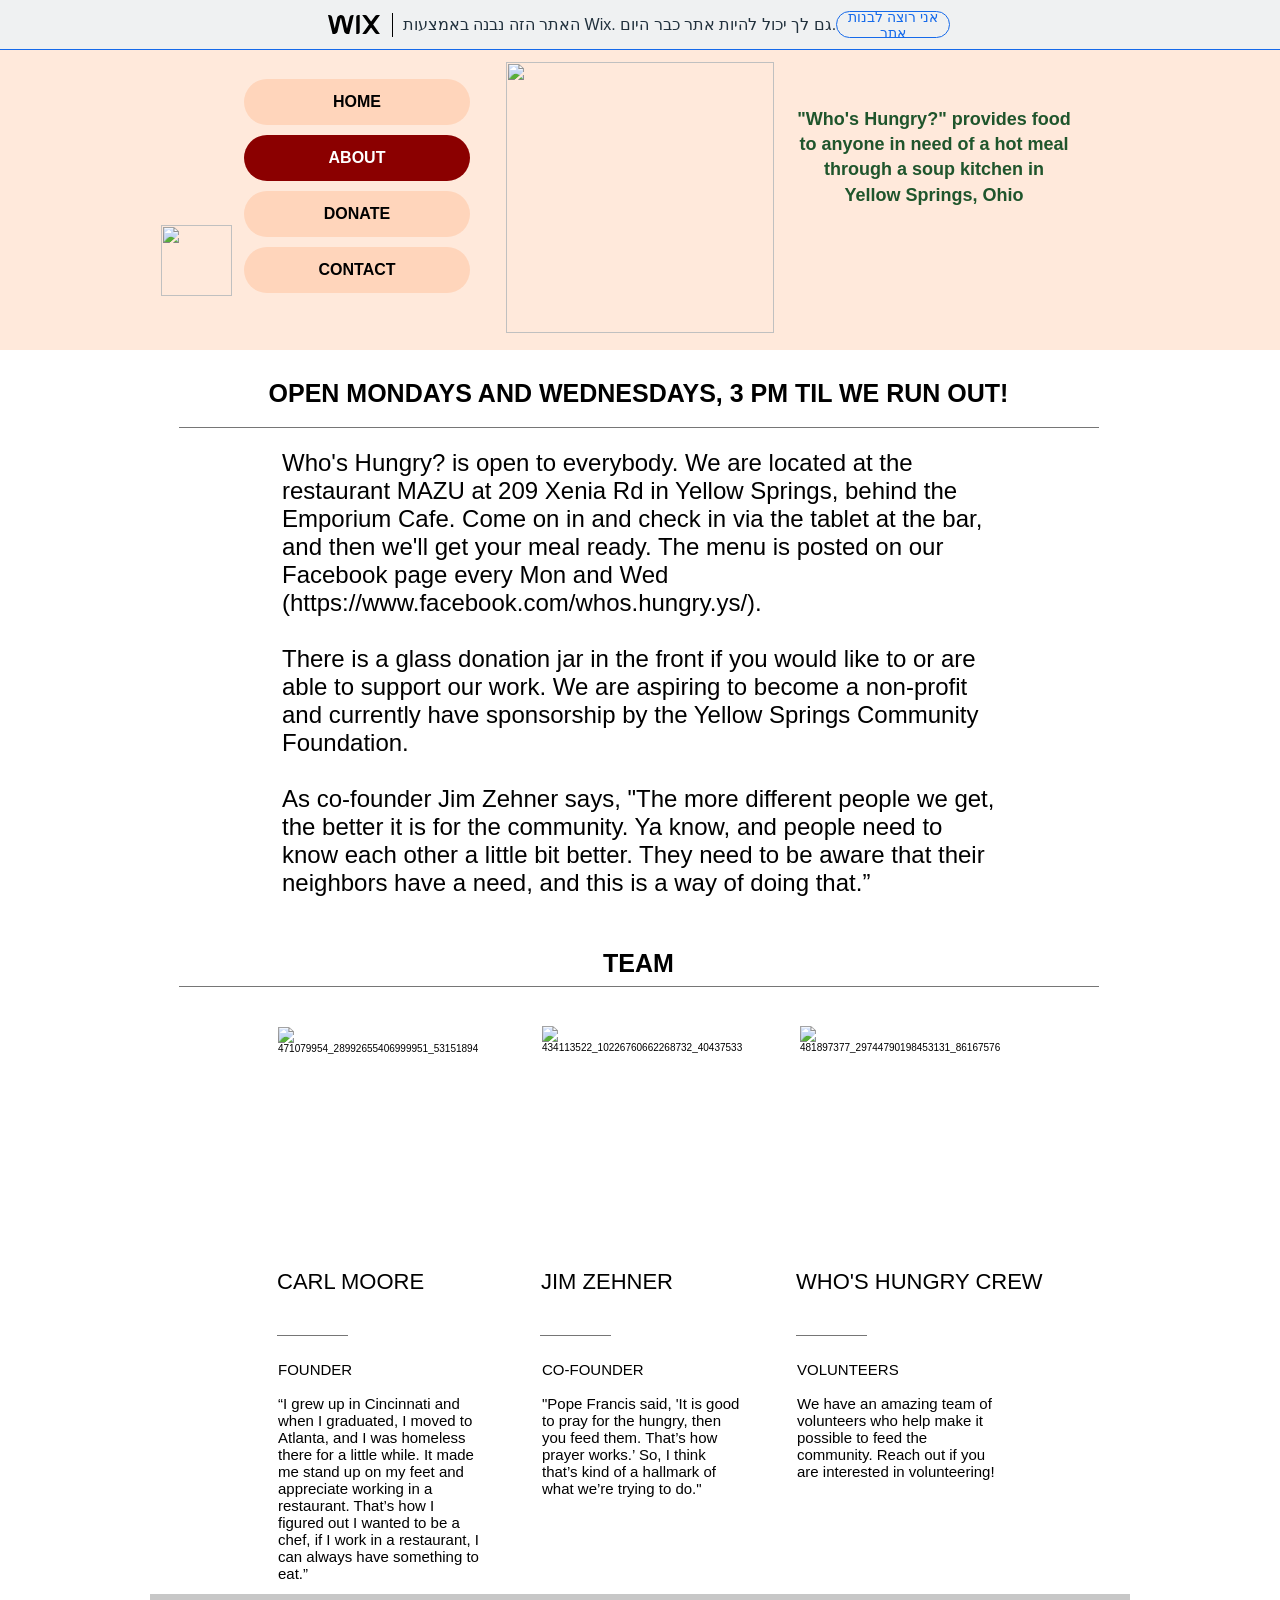
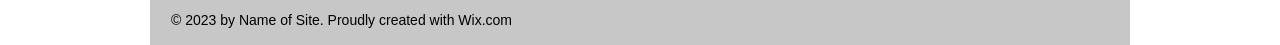
==== about.html @ 6e7910c8 "copy from wix" ====
<!DOCTYPE html>
<html lang="he">
<head>
  
  <meta charset='utf-8'>
  <meta name="viewport" content="width=device-width, initial-scale=1" id="wixDesktopViewport" />
  <meta http-equiv="X-UA-Compatible" content="IE=edge">
  <meta name="generator" content="Wix.com Website Builder"/>

  <link rel="icon" sizes="192x192" href="https://www.wix.com/favicon.ico" type="image/x-icon"/>
  <link rel="shortcut icon" href="https://www.wix.com/favicon.ico" type="image/x-icon"/>
  <link rel="apple-touch-icon" href="https://www.wix.com/favicon.ico" type="image/x-icon"/>

  <!-- Safari Pinned Tab Icon -->
  <!-- <link rel="mask-icon" href="https://www.wix.com/favicon.ico"> -->

  <!-- Segmenter Polyfill -->
  <script>
    if (!window.Intl || !window.Intl.Segmenter) {
      (function() {
        var script = document.createElement('script');
        script.src = 'https://static.parastorage.com/unpkg/@formatjs/intl-segmenter@11.7.10/polyfill.iife.js';
        document.head.appendChild(script);
      })();
    }
  </script>

  <!-- Legacy Polyfills -->
  <script nomodule="" src="https://static.parastorage.com/unpkg/core-js-bundle@3.2.1/minified.js"></script>
  <script nomodule="" src="https://static.parastorage.com/unpkg/focus-within-polyfill@5.0.9/dist/focus-within-polyfill.js"></script>

  <!-- Performance API Polyfills -->
  <script>
  (function () {
    var noop = function noop() {};
    if ("performance" in window === false) {
      window.performance = {};
    }
    window.performance.mark = performance.mark || noop;
    window.performance.measure = performance.measure || noop;
    if ("now" in window.performance === false) {
      var nowOffset = Date.now();
      if (performance.timing && performance.timing.navigationStart) {
        nowOffset = performance.timing.navigationStart;
      }
      window.performance.now = function now() {
        return Date.now() - nowOffset;
      };
    }
  })();
  </script>

  <!-- Essential Viewer Model -->
  <script type="application/json" id="wix-essential-viewer-model">{"fleetConfig":{"fleetName":"thunderbolt-renderer","type":"GA","code":0},"mode":{"qa":false,"enableTestApi":false,"addAllServices":false,"debug":false,"ssrIndicator":false,"ssrOnly":false,"siteAssetsFallback":"enable","versionIndicator":false},"componentsLibrariesTopology":[{"artifactId":"editor-elements","namespace":"wixui","url":"https:\/\/static.parastorage.com\/services\/editor-elements\/1.15173.0"},{"artifactId":"editor-elements","namespace":"dsgnsys","url":"https:\/\/static.parastorage.com\/services\/editor-elements\/1.15173.0"}],"siteFeaturesConfigs":{"sessionManager":{"isRunningInDifferentSiteContext":false}},"language":{"userLanguage":"he"},"siteAssets":{"clientTopology":{"mediaRootUrl":"https:\/\/static.wixstatic.com","scriptsUrl":"static.parastorage.com","staticMediaUrl":"https:\/\/static.wixstatic.com\/media","staticAudioUrl":"https:\/\/music.wixstatic.com\/mp3","moduleRepoUrl":"https:\/\/static.parastorage.com\/unpkg","fileRepoUrl":"https:\/\/static.parastorage.com\/services","viewerAppsUrl":"https:\/\/viewer-apps.parastorage.com","viewerAssetsUrl":"https:\/\/viewer-assets.parastorage.com","siteAssetsUrl":"https:\/\/siteassets.parastorage.com","pageJsonServerUrls":["https:\/\/pages.parastorage.com","https:\/\/staticorigin.wixstatic.com","https:\/\/fallback.wix.com\/wix-html-editor-pages-webapp\/page"],"pathOfTBModulesInFileRepoForFallback":"wix-thunderbolt\/dist\/"}},"siteFeatures":["accessibilityBrowserZoom","appMonitoring","assetsLoader","businessLogger","captcha","clickHandlerRegistrar","commonConfig","componentsRegistry","consentPolicy","contentReflow","cyclicTabbing","domSelectors","domStore","environmentWixCodeSdk","environment","externalServices","locationWixCodeSdk","mpaNavigation","navigationManager","navigationPhases","ooi","pages","panorama","renderer","reporter","router","scrollRestoration","seoWixCodeSdk","seo","sessionManager","siteMembersWixCodeSdk","siteMembers","siteScrollBlocker","siteWixCodeSdk","speculationRules","ssrCache","stores","structureApi","thunderboltInitializer","tpaCommons","translations","usedPlatformApis","warmupData","windowMessageRegistrar","windowWixCodeSdk","wixEmbedsApi","componentsLoader","componentsReact","platform"],"site":{"externalBaseUrl":"https:\/\/hsuenchi.wixsite.com\/whoshungry","isSEO":false},"media":{"staticMediaUrl":"https:\/\/static.wixstatic.com\/media","mediaRootUrl":"https:\/\/static.wixstatic.com\/","staticVideoUrl":"https:\/\/video.wixstatic.com\/","userDomainMediaPrefixes":[]},"requestUrl":"https:\/\/hsuenchi.wixsite.com\/whoshungry\/about","rollout":{"siteAssetsVersionsRollout":false,"isDACRollout":0,"isTBRollout":false},"commonConfig":{"brand":"wix","host":"VIEWER","bsi":"","consentPolicy":{},"consentPolicyHeader":{},"siteRevision":"30","renderingFlow":"NONE","language":"he","locale":"en-us"},"interactionSampleRatio":0.01,"accessTokensUrl":"https:\/\/hsuenchi.wixsite.com\/whoshungry\/_api\/v1\/access-tokens","experiments":{"specs.thunderbolt.hardenFetchAndXHR":true,"specs.thunderbolt.securityExperiments":true,"specs.thunderbolt.allowWebpAvifTransforms":true,"specs.thunderbolt.browserCacheReload":true,"specs.thunderbolt.addIdAsClassName":true,"specs.thunderbolt.browserZoomMobileOnloadDetection":true}}</script>
  <script>window.viewerModel = JSON.parse(document.getElementById('wix-essential-viewer-model').textContent)</script>

  <!-- Globals Definitions -->
  <script>
    (function () {
      var now = Date.now()
      var activationStart = 0
      try {
        var navEntry = performance.getEntriesByType('navigation')[0];
        if (navEntry && navEntry.activationStart > 0) {
          activationStart = navEntry.activationStart;
        }
      } catch (e) {}
      window.initialTimestamps = {
        initialTimestamp: now,
        initialRequestTimestamp: Math.round(performance.timeOrigin ? performance.timeOrigin + activationStart : now - performance.now() + activationStart)
      }

      window.thunderboltTag = "libs-releases-GA-local"
      window.thunderboltVersion = "1.17444.0"
    })();
  </script>

  <script>
    window.commonConfig = viewerModel.commonConfig
  </script>

  
  <!-- BEGIN handleAccessTokens bundle -->

  <script data-url="https://static.parastorage.com/services/wix-thunderbolt/dist/handleAccessTokens.inline.0cd017db.bundle.min.js">(()=>{"use strict";let e,t,r,o;var n={},i={};function l(e){var t=i[e];if(void 0!==t)return t.exports;var r=i[e]={exports:{}};return n[e](r,r.exports,l),r.exports}function a(e){let{context:t,property:r,value:o,enumerable:n=!0}=e,i=e.get,l=e.set;if(!r||void 0===o&&!i&&!l)return Error("property and value are required");let a=t||globalThis,s=a?.[r],u={};if(void 0!==o)u.value=o;else{if(i){let e=c(i);e&&(u.get=e)}if(l){let e=c(l);e&&(u.set=e)}}let p={...u,enumerable:n||!1,configurable:!1};void 0!==o&&(p.writable=!1);try{Object.defineProperty(a,r,p)}catch(e){return e instanceof TypeError?s:e}return s}function c(e,t){return"function"==typeof e?e:e?.async===!0&&"function"==typeof e.func?t?async function(t){return e.func(t)}:async function(){return e.func()}:"function"==typeof e?.func?e.func:void 0}l.rv=()=>"1.6.8",l.ruid="bundler=rspack@1.6.8";try{a({property:"strictDefine",value:a})}catch{}try{a({property:"defineStrictObject",value:function e(t){let{context:r,property:o,propertiesToExclude:n=[],skipPrototype:i=!1,hardenPrototypePropertiesToExclude:l=[]}=t;if(!o)return Error("property is required");let c=(r||globalThis)[o],p={},f=u(r,o);c&&("object"==typeof c||"function"==typeof c)&&Reflect.ownKeys(c).forEach(e=>{if(!n.includes(e)&&!s.includes(e)){let t=u(c,e);if(t&&(t.writable||t.configurable)){let{value:r,get:o,set:n,enumerable:i=!1}=t,l={};void 0!==r?l.value=r:o?l.get=o:n&&(l.set=n);try{let t=a({context:c,property:e,...l,enumerable:i});p[e]=t}catch(r){if(r instanceof TypeError)try{p[e]=t.value||t.get||t.set}catch{}else throw r}}}});let d={originalObject:c,originalProperties:p};if(!i&&c?.prototype!==void 0){let t=e({context:c,property:"prototype",propertiesToExclude:l,skipPrototype:!0});t instanceof Error||(d.originalPrototype=t?.originalObject,d.originalPrototypeProperties=t?.originalProperties)}return a({context:r,property:o,value:c,enumerable:f?.enumerable}),d}})}catch{}try{a({property:"defineStrictMethod",value:function(e,t){let r=(t||globalThis)[e],o=u(t||globalThis,e);return r&&o&&(o.writable||o.configurable)?(Object.freeze(r),a({context:globalThis,property:e,value:r})):r}})}catch{}var s=["toString","toLocaleString","valueOf","constructor","prototype"];function u(e,t){if(!(!e||!t))try{return Reflect.getOwnPropertyDescriptor(e,t)}catch{return}}function p(e){if("string"!=typeof e)return e;try{return decodeURIComponent(e).toLowerCase().trim()}catch{return e.toLowerCase().trim()}}function f(e,t){let r="";if("string"==typeof e)r=e.split("=")[0]?.trim()||"";else{if(!e||"string"!=typeof e.name)return!1;r=e.name}return t.has(p(r)||"")}function d(e,t){return("string"==typeof e?e.split(";").map(e=>e.trim()).filter(e=>e.length>0):e||[]).filter(e=>!f(e,t))}var y=null;function g(){return null===y&&(y=typeof Document>"u"?void 0:Object.getOwnPropertyDescriptor(Document.prototype,"cookie")),y}let h=(e,t)=>{try{let r=t?t.get.call(document):document.cookie;return r.split(";").map(e=>e.trim()).filter(t=>t?.startsWith(e))[0]?.split("=")[1]}catch(e){return""}},b=(e="",t="",r="/")=>`${e}=; ${t?`domain=${t};`:""} max-age=0; path=${r}; expires=Thu, 01 Jan 1970 00:00:01 GMT`;function m(e,t){try{return sessionStorage[e]("reload",t||"")}catch(e){console.error("ATS: Error calling sessionStorage:",e)}}let v=["true","new","b","enabled"],w=(e,t)=>v.includes(`${e[t]}`.toLowerCase()),S="client-session-bind",T="sec-fetch-unsupported",{experiments:k}=window.viewerModel,{cookie:x}=(e=new Set([S,"client-binding",T,"svSession","smSession","server-session-bind","wixSession2","wixSession3"].map(e=>e.toLowerCase())),a({context:document,property:"cookie",set:{func:t=>{var r,o;let n,i;return r=document,o=void 0,n=g(),i=p(t.split(";")[0]||"")||"",void([...e].every(e=>!i.startsWith(e.toLowerCase()))&&n?.set?n.set.call(r,t):o&&console.warn(o))}},get:{func:()=>(function(e,t){let r=g();if(!r?.get)throw Error("Cookie descriptor or getter not available");return d(r.get.call(e),t).join("; ")})(document,e)},enumerable:!0}),{cookieStore:function(e,t){if(!globalThis?.cookieStore)return;let r=globalThis.cookieStore.get.bind(globalThis.cookieStore),o=globalThis.cookieStore.getAll.bind(globalThis.cookieStore),n=globalThis.cookieStore.set.bind(globalThis.cookieStore),i=globalThis.cookieStore.delete.bind(globalThis.cookieStore);return a({context:globalThis.CookieStore.prototype,property:"get",value:async function(t){return f(("string"==typeof t?t:t.name)||"",e)?null:r.call(this,t)},enumerable:!0}),a({context:globalThis.CookieStore.prototype,property:"getAll",value:async function(){let t=await o.apply(this,Array.from(arguments));return d(t,e)},enumerable:!0}),a({context:globalThis.CookieStore.prototype,property:"set",value:async function(){let r=Array.from(arguments);if(!f(1===r.length?r[0].name:r[0],e))return n.apply(this,r);t&&console.warn(t)},enumerable:!0}),a({context:globalThis.CookieStore.prototype,property:"delete",value:async function(){let t=Array.from(arguments);if(!f(1===t.length?t[0].name:t[0],e))return i.apply(this,t)},enumerable:!0}),a({context:globalThis.cookieStore,property:"prototype",value:globalThis.CookieStore.prototype,enumerable:!1}),a({context:globalThis,property:"cookieStore",value:globalThis.cookieStore,enumerable:!0}),{get:r,getAll:o,set:n,delete:i}}(e,void 0),cookie:g()}),E="tbReady",P="security_overrideGlobals",{experiments:C,siteFeaturesConfigs:$,accessTokensUrl:D}=window.viewerModel,M={},O=(t=h(S,x),w(k,"specs.thunderbolt.browserCacheReload")&&(h(T,x)||t?m("removeItem"):function(){if("undefined"!=typeof window){let e=performance.getEntriesByType("navigation")[0];return"back_forward"===(e?.type||"")}return!1}()&&function(){let{counter:e}=function(){let e=m("getItem");if(e){let[t,r]=e.split("-"),o=r?parseInt(r,10):0;if(o>=3){let e=t?Number(t):0;if(Date.now()-e>6e4)return{counter:0}}return{counter:o}}return{counter:0}}();e<3?(function(e=1){m("setItem",`${Date.now()}-${e}`)}(e+1),window.location.reload()):console.error("ATS: Max reload attempts reached")}()),r=b(S),o=b(S,location.hostname),x.set.call(document,r),x.set.call(document,o),t);O&&(M["client-binding"]=O);let j=fetch;addEventListener(E,function e(t){let{logger:r}=t.detail;try{window.tb.init({fetch:j,fetchHeaders:M})}catch(t){let e=Error("TB003");r.meter(`${P}_${e.message}`,{paramsOverrides:{errorType:P,eventString:e.message}}),window?.viewerModel?.mode.debug&&console.error(t)}finally{removeEventListener(E,e)}}),w(C,"specs.thunderbolt.hardenFetchAndXHR")||(window.fetchDynamicModel=()=>$.sessionManager.isRunningInDifferentSiteContext?Promise.resolve({}):fetch((()=>{try{let e="undefined"!=typeof WorkerGlobalScope&&self instanceof WorkerGlobalScope,t=globalThis?.parent!==globalThis,r=new URL(D,location.href);return(t||e)&&(r.searchParams.set("ifr",String(t)),r.searchParams.set("worker",String(e))),r.href}catch{return D}})(),{credentials:"same-origin",headers:M}).then(function(e){if(!e.ok)throw Error(`[${e.status}]${e.statusText}`);return e.json()}),window.dynamicModelPromise=window.fetchDynamicModel())})();
//# sourceMappingURL=https://static.parastorage.com/services/wix-thunderbolt/dist/handleAccessTokens.inline.0cd017db.bundle.min.js.map</script>

<!-- END handleAccessTokens bundle -->

<!-- BEGIN overrideGlobals bundle -->

<script data-url="https://static.parastorage.com/services/wix-thunderbolt/dist/overrideGlobals.inline.eddf8782.bundle.min.js">(()=>{"use strict";var e={},t={};function r(o){var n=t[o];if(void 0!==n)return n.exports;var i=t[o]={exports:{}};return e[o](i,i.exports,r),i.exports}function o(e){let{context:t,property:r,value:o,enumerable:i=!0}=e,c=e.get,a=e.set;if(!r||void 0===o&&!c&&!a)return Error("property and value are required");let l=t||globalThis,s=l?.[r],u={};if(void 0!==o)u.value=o;else{if(c){let e=n(c);e&&(u.get=e)}if(a){let e=n(a);e&&(u.set=e)}}let p={...u,enumerable:i||!1,configurable:!1};void 0!==o&&(p.writable=!1);try{Object.defineProperty(l,r,p)}catch(e){return e instanceof TypeError?s:e}return s}function n(e,t){return"function"==typeof e?e:e?.async===!0&&"function"==typeof e.func?t?async function(t){return e.func(t)}:async function(){return e.func()}:"function"==typeof e?.func?e.func:void 0}r.rv=()=>"1.6.8",r.ruid="bundler=rspack@1.6.8";try{o({property:"strictDefine",value:o})}catch{}try{o({property:"defineStrictObject",value:c})}catch{}try{o({property:"defineStrictMethod",value:a})}catch{}var i=["toString","toLocaleString","valueOf","constructor","prototype"];function c(e){let{context:t,property:r,propertiesToExclude:n=[],skipPrototype:a=!1,hardenPrototypePropertiesToExclude:s=[]}=e;if(!r)return Error("property is required");let u=(t||globalThis)[r],p={},f=l(t,r);u&&("object"==typeof u||"function"==typeof u)&&Reflect.ownKeys(u).forEach(e=>{if(!n.includes(e)&&!i.includes(e)){let t=l(u,e);if(t&&(t.writable||t.configurable)){let{value:r,get:n,set:i,enumerable:c=!1}=t,a={};void 0!==r?a.value=r:n?a.get=n:i&&(a.set=i);try{let t=o({context:u,property:e,...a,enumerable:c});p[e]=t}catch(r){if(r instanceof TypeError)try{p[e]=t.value||t.get||t.set}catch{}else throw r}}}});let d={originalObject:u,originalProperties:p};if(!a&&u?.prototype!==void 0){let e=c({context:u,property:"prototype",propertiesToExclude:s,skipPrototype:!0});e instanceof Error||(d.originalPrototype=e?.originalObject,d.originalPrototypeProperties=e?.originalProperties)}return o({context:t,property:r,value:u,enumerable:f?.enumerable}),d}function a(e,t){let r=(t||globalThis)[e],n=l(t||globalThis,e);return r&&n&&(n.writable||n.configurable)?(Object.freeze(r),o({context:globalThis,property:e,value:r})):r}function l(e,t){if(!(!e||!t))try{return Reflect.getOwnPropertyDescriptor(e,t)}catch{return}}function s(e){if("string"!=typeof e)return e;try{return decodeURIComponent(e).toLowerCase().trim()}catch{return e.toLowerCase().trim()}}function u(e,t){return e instanceof Headers?e.forEach((r,o)=>{p(o,t)||e.delete(o)}):Object.keys(e).forEach(r=>{p(r,t)||delete e[r]}),e}function p(e,t){return!t.has(s(e)||"")}function f(e,t){let r=!0,o=s(function(e){let t,r;if(globalThis.Request&&e instanceof Request)t=e.url;else if("function"==typeof e?.toString)t=e.toString();else throw Error("Unsupported type for url");try{return new URL(t).pathname}catch{return(r=t.replace(/#.+/gi,"").split("?").shift()).startsWith("/")?r:`/${r}`}}(e));return o&&t.some(e=>o.includes(e))&&(r=!1),r}let d=["true","new","b","enabled"],y=(e,t)=>d.includes(`${e[t]}`.toLowerCase());performance.mark("overrideGlobals started");let{experiments:b}=window.viewerModel,h=y(b,"specs.thunderbolt.securityExperiments");try{let e,t,r,n,i,l=globalThis.open,d=document.open;function v(e,t,r){var o;let n="string"!=typeof e,i=l.call(window,e,t,r);return n||e&&((o=e).startsWith("//")&&/(?:[a-z0-9](?:[a-z0-9-]{0,61}[a-z0-9])?\.)+[a-z0-9][a-z0-9-]{0,61}[a-z0-9]/g.test(`${location.protocol}:${o}`)&&(o=`${location.protocol}${o}`),!o.startsWith("http")||new URL(o).hostname===location.hostname)?{}:i}o({property:"open",value:v,context:globalThis,enumerable:!0}),o({property:"open",value:function(e,t,r){return e?v(e,t,r):d.call(document,e||"",t||"",r||"")},context:document,enumerable:!0}),h&&(e=document.createElement,t=Element.prototype.setAttribute,r=Element.prototype.setAttributeNS,o({property:"createElement",context:document,value:function(n,i){let c=e.call(document,n,i);return"iframe"===s(n)&&(o({property:"srcdoc",context:c,get:()=>"",set:()=>{console.warn("`srcdoc` is not allowed in iframe elements.")}}),c.setAttribute=function(e,r){"srcdoc"===e.toLowerCase()?console.warn("`srcdoc` attribute is not allowed to be set."):t.call(c,e,r)},c.setAttributeNS=function(e,t,o){"srcdoc"===t.toLowerCase()?console.warn("`srcdoc` attribute is not allowed to be set."):r.call(c,e,t,o)}),c},enumerable:!0})),y(b,"specs.thunderbolt.hardenFetchAndXHR")&&h&&function(e,t,r){let n=fetch,i=XMLHttpRequest,c=new Set(t);function a(){let t=new i,o=t.open,n=t.setRequestHeader;return t.open=function(){let n=Array.from(arguments),i=n[1];if(n.length<2||f(i,e))return o.apply(t,n);throw Error(r||`Request not allowed for path ${i}`)},t.setRequestHeader=function(e,r){p(decodeURIComponent(e),c)&&n.call(t,e,r)},t}o({property:"fetch",value:function(){var t;let o=(t=arguments,globalThis.Request&&t[0]instanceof Request&&t[0]?.headers?u(t[0].headers,c):t[1]?.headers&&u(t[1].headers,c),t);return f(arguments[0],e)?n.apply(globalThis,Array.from(o)):new Promise((e,t)=>{let o=Error(r||`Request not allowed for path ${arguments[0]}`);t(o)})},enumerable:!0}),o({property:"XMLHttpRequest",value:a,enumerable:!0}),Object.keys(i).forEach(e=>{a[e]=i[e]})}(["/_api/v1/access-tokens","/_api/v2/dynamicmodel","/_api/one-app-session-web/v3/businesses"],["client-binding"]),function(){if(navigator&&"serviceWorker"in navigator)navigator.serviceWorker.register,o({context:navigator.serviceWorker,property:"register",value:function(){console.log("Service worker registration is not allowed")},enumerable:!0})}(),n=[],i=(i=[]).concat(["TextEncoder","TextDecoder"]),h&&(i=i.concat(["XMLHttpRequestEventTarget","EventTarget"])),i=i.concat(["URL","JSON"]),h&&(n=n.concat(["addEventListener","removeEventListener"])),n=n.concat(["encodeURI","encodeURIComponent","decodeURI","decodeURIComponent"]),i=i.concat(["String","Number"]),h&&i.push("Object"),i=i.concat(["Reflect"]),n.forEach(e=>{a(e),["addEventListener","removeEventListener"].includes(e)&&a(e,document)}),i.forEach(e=>{c({property:e})}),h&&function(){return e("setTimeout",0,globalThis),e("setInterval",0,globalThis);function e(e,t,r){let n=r||globalThis,i=n[e];if(!i||"function"!=typeof i)throw Error(`Function ${e} not found or is not a function`);o({property:e,value:function(){let r=Array.from(arguments);if("string"!=typeof r[t])return i.apply(n,r);console.warn(`Calling ${e} with a String Argument at index ${t} is not allowed`)},context:r,enumerable:!0})}}()}catch(t){window?.viewerModel?.mode.debug&&console.error(t);let e=Error("TB006");window.fedops?.reportError(e,"security_overrideGlobals"),window.Sentry?window.Sentry.captureException(e):globalThis.defineStrictProperty("sentryBuffer",[e],window,!1)}performance.mark("overrideGlobals ended")})();
//# sourceMappingURL=https://static.parastorage.com/services/wix-thunderbolt/dist/overrideGlobals.inline.eddf8782.bundle.min.js.map</script>

<!-- END overrideGlobals bundle -->

  

  
  <script>
    window.commonConfig = viewerModel.commonConfig

	
  </script>

  <!-- Initial CSS -->
  <style data-url="https://static.parastorage.com/services/wix-thunderbolt/dist/main.92cf8424.min.css">@keyframes slide-horizontal-new{0%{transform:translate(100%)}}@keyframes slide-horizontal-old{80%{opacity:1}to{opacity:0;transform:translate(-100%)}}@keyframes slide-vertical-new{0%{transform:translateY(-100%)}}@keyframes slide-vertical-old{80%{opacity:1}to{opacity:0;transform:translateY(100%)}}@keyframes out-in-new{0%{opacity:0}}@keyframes out-in-old{to{opacity:0}}:root:active-view-transition{view-transition-name:none}:root:active-view-transition::view-transition-group(*){animation:none}:root:active-view-transition::view-transition-old(*){animation:none}:root:active-view-transition::view-transition-new(*){animation:none}::view-transition{pointer-events:none}:root:active-view-transition #SITE_HEADER{view-transition-name:header-group}:root:active-view-transition #WIX_ADS{view-transition-name:wix-ads-group}:root:active-view-transition #SITE_FOOTER{view-transition-name:footer-group}:root:active-view-transition #BACKGROUND_GROUP_TRANSITION_GROUP>div{view-transition-name:background-group}:root:active-view-transition::view-transition-group(page-group){pointer-events:all;cursor:wait;animation:revert;animation-duration:.6s}:root:active-view-transition::view-transition-old(page-group){pointer-events:all;cursor:wait;animation:revert;animation-duration:.6s}:root:active-view-transition::view-transition-new(page-group){pointer-events:all;cursor:wait;animation:revert;animation-duration:.6s}:root:active-view-transition-type(SlideHorizontal)::view-transition-old(page-group){mix-blend-mode:normal;animation:.6s cubic-bezier(.83,0,.17,1) forwards slide-horizontal-old}:root:active-view-transition-type(SlideHorizontal)::view-transition-new(page-group){mix-blend-mode:normal;animation:.6s cubic-bezier(.83,0,.17,1) backwards slide-horizontal-new}:root:active-view-transition-type(SlideVertical)::view-transition-old(page-group){mix-blend-mode:normal;animation:.6s cubic-bezier(.83,0,.17,1) forwards slide-vertical-old}:root:active-view-transition-type(SlideVertical)::view-transition-new(page-group){mix-blend-mode:normal;animation:.6s cubic-bezier(.83,0,.17,1) backwards slide-vertical-new}:root:active-view-transition-type(OutIn)::view-transition-old(page-group){animation:.35s cubic-bezier(.22,1,.36,1) forwards out-in-old}:root:active-view-transition-type(OutIn)::view-transition-new(page-group){animation:.35s cubic-bezier(.64,0,.78,0) .35s backwards out-in-new}@media (prefers-reduced-motion:reduce){::view-transition-group(*){animation:none!important}::view-transition-old(*){animation:none!important}::view-transition-new(*){animation:none!important}}html,body{vertical-align:baseline;background:0 0;border:0;outline:0;margin:0;padding:0}body{--scrollbar-width:0px;-webkit-text-size-adjust:100%;-moz-text-size-adjust:100%;-ms-text-size-adjust:100%;text-size-adjust:100%;font-family:Arial,Helvetica,sans-serif;font-size:10px}html,body{height:100%}body{overflow-x:auto;overflow-y:scroll}body:not(.responsive) #site-root{width:100%;min-width:var(--site-width)}body:not([data-js-loaded]) [data-hide-prejs]{visibility:hidden}interact-element{display:contents}#SITE_CONTAINER{position:relative}:root{--one-unit:1vw;--section-max-width:9999px;--spx-stopper-max:9999px;--spx-stopper-min:0px;--browser-zoom:1}@supports ((-webkit-appearance:none)) and (stroke-color:transparent){:root{--safari-sticky-fix:opacity;--experimental-safari-sticky-fix:translateZ(0)}}@supports (container-type:inline-size){:root{--one-unit:1cqw}}[id^=oldHoverBox-]{mix-blend-mode:plus-lighter;transition:opacity .5s,visibility .5s}[data-mesh-id$=inlineContent-gridContainer]:has(>[id^=oldHoverBox-]){isolation:isolate}
/*# sourceMappingURL=https://static.parastorage.com/services/wix-thunderbolt/dist/main.92cf8424.min.css.map*/</style>
<style data-url="https://static.parastorage.com/services/wix-thunderbolt/dist/main.renderer.d1b87f2e.min.css">div,span,applet,object,iframe,h1,h2,h3,h4,h5,h6,p,blockquote,pre,a,abbr,acronym,address,big,cite,code,del,dfn,em,font,img,ins,kbd,q,s,samp,small,strike,strong,sub,sup,tt,var,b,u,i,center,dl,dt,dd,ol,ul,li,fieldset,form,label,legend,table,caption,tbody,tfoot,thead,tr,th,td,nav,button,section,header,footer,title{vertical-align:baseline;background:0 0;border:0;outline:0;margin:0;padding:0}textarea,input,select{box-sizing:border-box;font-family:Helvetica,Arial,sans-serif}ol,ul{list-style:none}blockquote,q{quotes:none}ins{text-decoration:none}del{text-decoration:line-through}table{border-collapse:collapse;border-spacing:0}a{cursor:pointer;text-decoration:none}.testStyles{overflow-y:hidden}.reset-button{color:inherit;font:inherit;-webkit-appearance:none;-webkit-user-select:none;-moz-user-select:none;-ms-user-select:none;background:0 0;border:0;outline:0;padding:0;line-height:normal;overflow:visible}:focus{outline:none}body.device-mobile-optimized:not(.disable-site-overflow){overflow-x:hidden;overflow-y:scroll}body.device-mobile-optimized:not(.responsive) #SITE_CONTAINER{width:320px;margin-left:auto;margin-right:auto;position:relative;overflow-x:visible}body.device-mobile-optimized:not(.responsive):not(.blockSiteScrolling) #SITE_CONTAINER{margin-top:0}body.device-mobile-optimized>*{max-width:100%!important}body.device-mobile-optimized #site-root{overflow:hidden}@supports (overflow:clip){body.device-mobile-optimized #site-root{overflow:clip}}body.device-mobile-non-optimized #SITE_CONTAINER #site-root{overflow:clip}body.device-mobile-non-optimized.fullScreenMode{background-color:#5f6360}body.device-mobile-non-optimized.fullScreenMode #site-root,body.device-mobile-non-optimized.fullScreenMode #SITE_BACKGROUND,body.device-mobile-non-optimized.fullScreenMode #MOBILE_ACTIONS_MENU,body.fullScreenMode #WIX_ADS{visibility:hidden}body.fullScreenMode{overflow:hidden!important}body.fullScreenMode.device-mobile-optimized #TINY_MENU{opacity:0;pointer-events:none}body.fullScreenMode-scrollable.device-mobile-optimized{overflow-x:hidden!important;overflow-y:auto!important}body.fullScreenMode-scrollable.device-mobile-optimized #site-root,body.fullScreenMode-scrollable.device-mobile-optimized #masterPage{overflow:hidden!important}body.fullScreenMode-scrollable.device-mobile-optimized #masterPage,body.fullScreenMode-scrollable.device-mobile-optimized #SITE_BACKGROUND{height:auto!important}body.fullScreenMode-scrollable.device-mobile-optimized #masterPage.mesh-layout{height:0!important}body.blockSiteScrolling,body.siteScrollingBlocked{width:100%;position:fixed}body.siteScrollingBlockedIOSFix{overflow:hidden!important}body.blockSiteScrolling #SITE_CONTAINER{margin-top:calc(var(--blocked-site-scroll-margin-top)*-1)}#site-root{top:var(--wix-ads-height);min-height:100%;margin:0 auto;position:relative}#site-root img:not([src]){visibility:hidden}#site-root svg img:not([src]){visibility:visible}.auto-generated-link{color:inherit}#SCROLL_TO_TOP,#SCROLL_TO_BOTTOM{height:0}.has-click-trigger{cursor:pointer}.fullScreenOverlay{z-index:1005;justify-content:center;display:flex;position:fixed;top:-60px;bottom:0;left:0;right:0;overflow-y:hidden}.fullScreenOverlay>.fullScreenOverlayContent{margin:0 auto;position:absolute;top:60px;bottom:0;left:0;right:0;overflow:hidden;transform:translateZ(0)}[data-mesh-id$=inlineContent],[data-mesh-id$=centeredContent],[data-mesh-id$=form]{pointer-events:none;position:relative}[data-mesh-id$=-gridWrapper],[data-mesh-id$=-rotated-wrapper]{pointer-events:none}[data-mesh-id$=-gridContainer]>*,[data-mesh-id$=-rotated-wrapper]>*,[data-mesh-id$=inlineContent]>:not([data-mesh-id$=-gridContainer]){pointer-events:auto}.device-mobile-optimized #masterPage.mesh-layout #SOSP_CONTAINER_CUSTOM_ID{-ms-grid-row:2;grid-area:2/1/3/2;position:relative}#masterPage.mesh-layout{display:-ms-grid;-ms-grid-rows:max-content max-content min-content max-content;-ms-grid-columns:100%;grid-template-rows:max-content max-content min-content max-content;grid-template-columns:100%;justify-content:stretch;align-items:start;display:grid}#masterPage.mesh-layout #SITE_HEADER_WRAPPER,#masterPage.mesh-layout #SITE_HEADER-placeholder,#masterPage.mesh-layout #SOSP_CONTAINER_CUSTOM_ID[data-state~=mobileView],#masterPage.mesh-layout #PAGES_CONTAINER,#masterPage.mesh-layout #soapBeforePagesContainer,#masterPage.mesh-layout #soapAfterPagesContainer,#masterPage.mesh-layout #SITE_FOOTER_WRAPPER,#masterPage.mesh-layout #SITE_FOOTER-placeholder{-ms-grid-column:1;-ms-grid-row-align:start;-ms-grid-column-align:start}#masterPage.mesh-layout #SITE_HEADER_WRAPPER,#masterPage.mesh-layout #SITE_HEADER-placeholder{-ms-grid-row:1;grid-area:1/1/2/2}#masterPage.mesh-layout #PAGES_CONTAINER,#masterPage.mesh-layout #soapBeforePagesContainer,#masterPage.mesh-layout #soapAfterPagesContainer{-ms-grid-row:3;grid-area:3/1/4/2}#masterPage.mesh-layout #soapBeforePagesContainer,#masterPage.mesh-layout #soapAfterPagesContainer{width:100%}#masterPage.mesh-layout #PAGES_CONTAINER{align-self:stretch}#masterPage.mesh-layout main#PAGES_CONTAINER{display:block}#masterPage.mesh-layout #SITE_FOOTER_WRAPPER,#masterPage.mesh-layout #SITE_FOOTER-placeholder{-ms-grid-row:4;grid-area:4/1/5/2}#masterPage.mesh-layout [data-mesh-id=PAGES_CONTAINERcenteredContent],#masterPage.mesh-layout [data-mesh-id=PAGES_CONTAINERinlineContent],#masterPage.mesh-layout #SITE_PAGES{height:100%}#masterPage.mesh-layout.desktop>*{width:100%}#masterPage.mesh-layout #SITE_PAGES,#masterPage.mesh-layout #SITE_HEADER_WRAPPER,#masterPage.mesh-layout #SITE_FOOTER_WRAPPER,#masterPage.mesh-layout #PAGES_CONTAINER,#masterPage.mesh-layout #masterPageinlineContent,#masterPage.mesh-layout #SITE_FOOTER,#masterPage.mesh-layout #SITE_HEADER{position:relative}#masterPage.mesh-layout #SITE_HEADER{grid-area:1/1/2/2}#masterPage.mesh-layout #SITE_FOOTER{grid-area:4/1/5/2}#masterPage.mesh-layout.overflow-x-clip #SITE_HEADER,#masterPage.mesh-layout.overflow-x-clip #SITE_FOOTER{overflow-x:clip}[data-z-counter]{z-index:0}[data-z-counter="0"]{z-index:auto}.wixSiteProperties{-webkit-font-smoothing:antialiased;-moz-osx-font-smoothing:grayscale}:root{--wst-button-color-fill-primary:rgb(var(--color_48));--wst-button-color-border-primary:rgb(var(--color_49));--wst-button-color-text-primary:rgb(var(--color_50));--wst-button-color-fill-primary-hover:rgb(var(--color_51));--wst-button-color-border-primary-hover:rgb(var(--color_52));--wst-button-color-text-primary-hover:rgb(var(--color_53));--wst-button-color-fill-primary-disabled:rgb(var(--color_54));--wst-button-color-border-primary-disabled:rgb(var(--color_55));--wst-button-color-text-primary-disabled:rgb(var(--color_56));--wst-button-color-fill-secondary:rgb(var(--color_57));--wst-button-color-border-secondary:rgb(var(--color_58));--wst-button-color-text-secondary:rgb(var(--color_59));--wst-button-color-fill-secondary-hover:rgb(var(--color_60));--wst-button-color-border-secondary-hover:rgb(var(--color_61));--wst-button-color-text-secondary-hover:rgb(var(--color_62));--wst-button-color-fill-secondary-disabled:rgb(var(--color_63));--wst-button-color-border-secondary-disabled:rgb(var(--color_64));--wst-button-color-text-secondary-disabled:rgb(var(--color_65));--wst-color-fill-base-1:rgb(var(--color_36));--wst-color-fill-base-2:rgb(var(--color_37));--wst-color-fill-base-shade-1:rgb(var(--color_38));--wst-color-fill-base-shade-2:rgb(var(--color_39));--wst-color-fill-base-shade-3:rgb(var(--color_40));--wst-color-fill-accent-1:rgb(var(--color_41));--wst-color-fill-accent-2:rgb(var(--color_42));--wst-color-fill-accent-3:rgb(var(--color_43));--wst-color-fill-accent-4:rgb(var(--color_44));--wst-color-fill-background-primary:rgb(var(--color_11));--wst-color-fill-background-secondary:rgb(var(--color_12));--wst-color-text-primary:rgb(var(--color_15));--wst-color-text-secondary:rgb(var(--color_14));--wst-color-action:rgb(var(--color_18));--wst-color-disabled:rgb(var(--color_39));--wst-color-title:rgb(var(--color_45));--wst-color-subtitle:rgb(var(--color_46));--wst-color-line:rgb(var(--color_47));--wst-font-style-h2:var(--font_2);--wst-font-style-h3:var(--font_3);--wst-font-style-h4:var(--font_4);--wst-font-style-h5:var(--font_5);--wst-font-style-h6:var(--font_6);--wst-font-style-body-large:var(--font_7);--wst-font-style-body-medium:var(--font_8);--wst-font-style-body-small:var(--font_9);--wst-font-style-body-x-small:var(--font_10);--wst-color-custom-1:rgb(var(--color_13));--wst-color-custom-2:rgb(var(--color_16));--wst-color-custom-3:rgb(var(--color_17));--wst-color-custom-4:rgb(var(--color_19));--wst-color-custom-5:rgb(var(--color_20));--wst-color-custom-6:rgb(var(--color_21));--wst-color-custom-7:rgb(var(--color_22));--wst-color-custom-8:rgb(var(--color_23));--wst-color-custom-9:rgb(var(--color_24));--wst-color-custom-10:rgb(var(--color_25));--wst-color-custom-11:rgb(var(--color_26));--wst-color-custom-12:rgb(var(--color_27));--wst-color-custom-13:rgb(var(--color_28));--wst-color-custom-14:rgb(var(--color_29));--wst-color-custom-15:rgb(var(--color_30));--wst-color-custom-16:rgb(var(--color_31));--wst-color-custom-17:rgb(var(--color_32));--wst-color-custom-18:rgb(var(--color_33));--wst-color-custom-19:rgb(var(--color_34));--wst-color-custom-20:rgb(var(--color_35))}.wix-presets-wrapper{display:contents}.builder-root{box-sizing:border-box}
/*# sourceMappingURL=https://static.parastorage.com/services/wix-thunderbolt/dist/main.renderer.d1b87f2e.min.css.map*/</style>

  <meta name="format-detection" content="telephone=no">
  <meta name="skype_toolbar" content="skype_toolbar_parser_compatible">
  
  

  

  
      <!--pageHtmlEmbeds.head start-->
      <script type="wix/htmlEmbeds" id="pageHtmlEmbeds.head start"></script>
    
      <script type="wix/htmlEmbeds" id="pageHtmlEmbeds.head end"></script>
      <!--pageHtmlEmbeds.head end-->
  

  <!-- head performance data start -->
  
  <!-- head performance data end -->
  

    

  
  <style id="a11y-contrast">
    @media (forced-colors: active) {
      #SITE_CONTAINER.focus-ring-active
        :not(.has-custom-focus):not(.ignore-focus):not([tabindex='-1']):focus,
      #SITE_CONTAINER.focus-ring-active
        :not(.has-custom-focus):not(.ignore-focus):not([tabindex='-1']):focus
        ~ .wixSdkShowFocusOnSibling {
        outline: 2px solid CanvasText;
        outline-offset: 2px;
      }
    }
  </style>
  

  <script id="wix-skip-played-animations-setup">
    (function() {
        var navEntry = performance.getEntriesByType('navigation')[0];
        if (navEntry && navEntry.type === 'reload') {
            return;
        }
        if ('PageRevealEvent' in window) {
            window.__pageRevealPromise = new Promise(function(resolve) {
                window.addEventListener('pagereveal', resolve, { once: true });
            });
        } else {
            window.__pageRevealPromise = Promise.resolve();
        }
    })();
  </script>

<meta http-equiv="X-Wix-Meta-Site-Id" content="4325d22e-5d7b-4556-b7ce-7fb5c50d773f">
<meta http-equiv="X-Wix-Application-Instance-Id" content="4a544726-031d-4074-9ba1-e262bf9a6a34">

    <meta http-equiv="X-Wix-Published-Version" content="30"/>



    <meta http-equiv="etag" content="bug"/>

<!-- render-head end -->

<style data-href="https://static.parastorage.com/services/editor-elements-library/dist/thunderbolt/rb_wixui.thunderbolt_bootstrap.46bd2c00.min.css">.EtmdIW{cursor:pointer}.XWeqiF{opacity:0}.bWoigz{opacity:1;transition:opacity var(--transition-duration)cubic-bezier(.37,0,.63,1)}.HTrn1j{opacity:1}.sAGPNe{opacity:0;transition:opacity var(--transition-duration)cubic-bezier(.37,0,.63,1)}.cCFKrw{opacity:0}.yifJnQ{opacity:1;transition:opacity var(--transition-duration)cubic-bezier(.64,0,.78,0)}._mj5qU{opacity:1}.gG6uhp{opacity:0;transition:opacity var(--transition-duration)cubic-bezier(.22,1,.36,1)}.k0CnHT{transform:translate(100%)}.URQNsX{transition:transform var(--transition-duration)cubic-bezier(.87,0,.13,1);transform:translate(0)}.CCwVTE{transform:translate(0)}.TX_1qK{transition:transform var(--transition-duration)cubic-bezier(.87,0,.13,1);transform:translate(-100%)}.JMRv7x{transform:translate(-100%)}.AOzCGi{transition:transform var(--transition-duration)cubic-bezier(.87,0,.13,1);transform:translate(0)}.WzSMGx{transform:translate(0)}.I76Pz6{transition:transform var(--transition-duration)cubic-bezier(.87,0,.13,1);transform:translate(100%)}.bX95uQ{transform:translateY(100%)}.Ogwj62{transition:transform var(--transition-duration)cubic-bezier(.87,0,.13,1);transform:translateY(0)}.GdyWfW{transform:translateY(0)}.YxqFze{transition:transform var(--transition-duration)cubic-bezier(.87,0,.13,1);transform:translateY(-100%)}.NrDww4{transform:translateY(-100%)}.ciVV17{transition:transform var(--transition-duration)cubic-bezier(.87,0,.13,1);transform:translateY(0)}.BMKrqh{transform:translateY(0)}.jNxMkI{transition:transform var(--transition-duration)cubic-bezier(.87,0,.13,1);transform:translateY(100%)}body:not(.responsive) .Y3K28_{overflow-x:clip}:root:active-view-transition .Y3K28_{view-transition-name:page-group}.uvik8H{grid-template-rows:1fr;grid-template-columns:1fr;height:100%;display:grid}.uvik8H>div{grid-area:1/1/2/2;align-self:stretch!important;justify-self:stretch!important}.StylableButton2545352419__root{-archetype:box;cursor:pointer;box-sizing:border-box;touch-action:manipulation;border:0;width:100%;min-width:10px;height:100%;min-height:10px;padding:0;display:block}.StylableButton2545352419__root[disabled]{pointer-events:none}.StylableButton2545352419__root:not(:hover):not([disabled]).StylableButton2545352419--hasBackgroundColor{background-color:var(--corvid-background-color)!important}.StylableButton2545352419__root:hover:not([disabled]).StylableButton2545352419--hasHoverBackgroundColor{background-color:var(--corvid-hover-background-color)!important}.StylableButton2545352419__root:not(:hover)[disabled].StylableButton2545352419--hasDisabledBackgroundColor{background-color:var(--corvid-disabled-background-color)!important}.StylableButton2545352419__root:not(:hover):not([disabled]).StylableButton2545352419--hasBorderColor{border-color:var(--corvid-border-color)!important}.StylableButton2545352419__root:hover:not([disabled]).StylableButton2545352419--hasHoverBorderColor{border-color:var(--corvid-hover-border-color)!important}.StylableButton2545352419__root:not(:hover)[disabled].StylableButton2545352419--hasDisabledBorderColor{border-color:var(--corvid-disabled-border-color)!important}.StylableButton2545352419__root.StylableButton2545352419--hasBorderRadius{border-radius:var(--corvid-border-radius)!important}.StylableButton2545352419__root.StylableButton2545352419--hasBorderWidth{border-width:var(--corvid-border-width)!important}.StylableButton2545352419__root:not(:hover):not([disabled]).StylableButton2545352419--hasColor,.StylableButton2545352419__root:not(:hover):not([disabled]).StylableButton2545352419--hasColor .StylableButton2545352419__label{color:var(--corvid-color)!important}.StylableButton2545352419__root:hover:not([disabled]).StylableButton2545352419--hasHoverColor,.StylableButton2545352419__root:hover:not([disabled]).StylableButton2545352419--hasHoverColor .StylableButton2545352419__label{color:var(--corvid-hover-color)!important}.StylableButton2545352419__root:not(:hover)[disabled].StylableButton2545352419--hasDisabledColor,.StylableButton2545352419__root:not(:hover)[disabled].StylableButton2545352419--hasDisabledColor .StylableButton2545352419__label{color:var(--corvid-disabled-color)!important}.StylableButton2545352419__link{-archetype:box;box-sizing:border-box;color:#000;text-decoration:none}.StylableButton2545352419__container{flex-direction:row;flex-grow:1;flex-basis:auto;justify-content:center;align-items:center;width:100%;height:100%;transition:all .2s,visibility;display:flex;overflow:hidden}.StylableButton2545352419__label{-archetype:text;-controller-part-type:LayoutChildDisplayDropdown,LayoutFlexChildSpacing(first);text-overflow:ellipsis;text-align:center;white-space:nowrap;min-width:1.8em;max-width:100%;transition:inherit;overflow:hidden}.StylableButton2545352419__root.StylableButton2545352419--isMaxContent .StylableButton2545352419__label{text-overflow:unset}.StylableButton2545352419__root.StylableButton2545352419--isWrapText .StylableButton2545352419__label{overflow-wrap:break-word;white-space:break-spaces;word-break:break-word;min-width:10px}.StylableButton2545352419__icon{-archetype:icon;-controller-part-type:LayoutChildDisplayDropdown,LayoutFlexChildSpacing(last);flex-shrink:0;min-width:1px;height:50px;transition:inherit}.StylableButton2545352419__icon.StylableButton2545352419--override{display:block!important}.StylableButton2545352419__icon>span,.StylableButton2545352419__icon svg{width:inherit;height:inherit;display:flex}.StylableButton2545352419__root:not(:hover):not([disalbed]).StylableButton2545352419--hasIconColor .StylableButton2545352419__icon svg{fill:var(--corvid-icon-color)!important;stroke:var(--corvid-icon-color)!important}.StylableButton2545352419__root:hover:not([disabled]).StylableButton2545352419--hasHoverIconColor .StylableButton2545352419__icon svg{fill:var(--corvid-hover-icon-color)!important;stroke:var(--corvid-hover-icon-color)!important}.StylableButton2545352419__root:not(:hover)[disabled].StylableButton2545352419--hasDisabledIconColor .StylableButton2545352419__icon svg{fill:var(--corvid-disabled-icon-color)!important;stroke:var(--corvid-disabled-icon-color)!important}.IT88M3{position:absolute;inset:0}.LXgYyC{cursor:pointer}.iL7Pq5{-webkit-tap-highlight-color:#0000;opacity:var(--opacity);fill:var(--corvid-fill-color,var(--fill));fill-opacity:var(--fill-opacity);stroke:var(--corvid-stroke-color,var(--stroke));stroke-opacity:var(--stroke-opacity);stroke-width:var(--stroke-width);transform:var(--flip);filter:var(--drop-shadow,none);position:absolute;inset:0}.iL7Pq5 svg{width:var(--svg-calculated-width,100%);height:var(--svg-calculated-height,100%);padding:var(--svg-calculated-padding,0);margin:auto;position:absolute;inset:0}.iL7Pq5 svg:not([data-type=ugc]){overflow:visible}.gx51wo *{vector-effect:non-scaling-stroke}ul.font_100,ol.font_100{color:#080808;font-variant:normal;letter-spacing:normal;margin:0;font-family:"Arial, Helvetica, sans-serif",serif;font-size:10px;font-style:normal;font-weight:400;line-height:normal;text-decoration:none}ul.font_100 li,ol.font_100 li{margin-bottom:12px}ul.wix-list-text-align,ol.wix-list-text-align{list-style-position:inside}ul.wix-list-text-align p,ul.wix-list-text-align h1,ul.wix-list-text-align h2,ul.wix-list-text-align h3,ul.wix-list-text-align h4,ul.wix-list-text-align h5,ul.wix-list-text-align h6,ol.wix-list-text-align p,ol.wix-list-text-align h1,ol.wix-list-text-align h2,ol.wix-list-text-align h3,ol.wix-list-text-align h4,ol.wix-list-text-align h5,ol.wix-list-text-align h6{display:inline}.E28gHm{cursor:pointer}.V9ooqn{clip:rect(0 0 0 0);border:0;width:1px;height:1px;margin:-1px;padding:0;position:absolute;overflow:hidden}._v6ohL [data-attr-richtext-marker=true]{display:block}._v6ohL [data-attr-richtext-marker=true] table{border-collapse:collapse;width:100%;margin:15px 0}._v6ohL [data-attr-richtext-marker=true] table td{padding:12px;position:relative}._v6ohL [data-attr-richtext-marker=true] table td:after{content:"";opacity:.2;border-bottom:1px solid;border-left:1px solid;position:absolute;inset:0}._v6ohL [data-attr-richtext-marker=true] table tr td:last-child:after{border-right:1px solid}._v6ohL [data-attr-richtext-marker=true] table tr:first-child td:after{border-top:1px solid}@supports ((-webkit-appearance:none)) and (stroke-color:transparent){.ZS_qLz>*>:first-child{vertical-align:top}}@supports (-webkit-touch-callout:none){.ZS_qLz>*>:first-child{vertical-align:top}}.N5mCVp :is(p,h1,h2,h3,h4,h5,h6,ul,ol,span[data-attr-richtext-marker],blockquote,div) [class$=rich-text__text],.N5mCVp :is(p,h1,h2,h3,h4,h5,h6,ul,ol,span[data-attr-richtext-marker],blockquote,div)[class$=rich-text__text]{color:var(--corvid-color,currentColor)}.N5mCVp :is(p,h1,h2,h3,h4,h5,h6,ul,ol,span[data-attr-richtext-marker],blockquote,div) span[style*=color]{color:var(--corvid-color,currentColor)!important}.V3wkP4{min-height:var(--min-height);min-width:var(--min-width);direction:var(--text-direction)}.V3wkP4 .nzCBBu{word-wrap:break-word;overflow-wrap:break-word;width:100%;height:100%;position:relative}.V3wkP4 .nzCBBu ul{list-style:inside}.V3wkP4 .nzCBBu li{margin-bottom:12px}.UwkEpO p,.UwkEpO h1,.UwkEpO h2,.UwkEpO h3,.UwkEpO h4,.UwkEpO h5,.UwkEpO h6,.UwkEpO blockquote,.UwkEpO div{letter-spacing:normal;line-height:normal}.JykKzs{min-height:var(--min-height);min-width:var(--min-width)}.JykKzs .nzCBBu{word-wrap:break-word;overflow-wrap:break-word;width:100%;height:100%;position:relative}.JykKzs .nzCBBu ol,.JykKzs .nzCBBu ul{letter-spacing:normal;margin-inline-start:.5em;padding-inline-start:1.3em;line-height:normal}.JykKzs .nzCBBu ul{list-style-type:disc}.JykKzs .nzCBBu ol{list-style-type:decimal}.JykKzs .nzCBBu ul ul,.JykKzs .nzCBBu ol ul{line-height:normal;list-style-type:circle}.JykKzs .nzCBBu ol ol ul,.JykKzs .nzCBBu ol ul ul,.JykKzs .nzCBBu ul ol ul,.JykKzs .nzCBBu ul ul ul{line-height:normal;list-style-type:square}.JykKzs .nzCBBu li{font-style:inherit;font-weight:inherit;line-height:inherit;letter-spacing:normal}.JykKzs .nzCBBu p,.JykKzs .nzCBBu h1,.JykKzs .nzCBBu h2,.JykKzs .nzCBBu h3,.JykKzs .nzCBBu h4,.JykKzs .nzCBBu h5,.JykKzs .nzCBBu h6{margin-block:0;letter-spacing:normal;margin:0;line-height:normal}.JykKzs .nzCBBu a{color:inherit}.N8MGzv,.UwkEpO{word-wrap:break-word;overflow-wrap:break-word;text-align:start;pointer-events:none;min-height:var(--min-height);min-width:var(--min-width);direction:var(--text-direction);mix-blend-mode:var(--blendMode,normal);text-transform:var(--textTransform,"none");text-shadow:var(--textOutline,0px 0px transparent),var(--textShadow,0px 0px transparent)}.N8MGzv>*,.UwkEpO>*{pointer-events:auto}.N8MGzv li,.UwkEpO li{font-style:inherit;font-weight:inherit;line-height:inherit;letter-spacing:normal}.N8MGzv ol,.UwkEpO ol,.N8MGzv ul,.UwkEpO ul{letter-spacing:normal;margin-inline:.5em 0;line-height:normal}.N8MGzv:not(.PO9MfV) ol,.UwkEpO:not(.PO9MfV) ol,.N8MGzv:not(.PO9MfV) ul,.UwkEpO:not(.PO9MfV) ul{padding-inline:1.3em 0}.N8MGzv ul,.UwkEpO ul{list-style-type:disc}.N8MGzv ol,.UwkEpO ol{list-style-type:decimal}.N8MGzv ul ul,.UwkEpO ul ul,.N8MGzv ol ul,.UwkEpO ol ul{list-style-type:circle}.N8MGzv ul ul ul,.UwkEpO ul ul ul,.N8MGzv ol ul ul,.UwkEpO ol ul ul,.N8MGzv ul ol ul,.UwkEpO ul ol ul,.N8MGzv ol ol ul,.UwkEpO ol ol ul{list-style-type:square}.N8MGzv p,.UwkEpO p,.N8MGzv h1,.UwkEpO h1,.N8MGzv h2,.UwkEpO h2,.N8MGzv h3,.UwkEpO h3,.N8MGzv h4,.UwkEpO h4,.N8MGzv h5,.UwkEpO h5,.N8MGzv h6,.UwkEpO h6,.N8MGzv blockquote,.UwkEpO blockquote,.N8MGzv div,.UwkEpO div{margin-block:0;margin:0}.N8MGzv a,.UwkEpO a{color:inherit}.PO9MfV li{margin-inline:1.3em 0}.qe3oTb{pointer-events:none;white-space:nowrap;padding:0;overflow:hidden}.TvbeET{display:none}.CNHfeA{width:100%;position:absolute;inset:0}.ZfNvr6{transition:all .2s ease-in;transform:translateY(-100%)}.ICcIQy{transition:all .2s}.xL7MJu{opacity:0;transition:all .2s ease-in}.xL7MJu.Dbjboh{pointer-events:none}.xg8z1A{opacity:1;transition:all .2s}.G6vvJF{width:100%;height:auto;position:relative}.ZgDNL8{width:100%;position:relative}body:not(.device-mobile-optimized) ._c_gnD,:host(:not(.device-mobile-optimized)) ._c_gnD{margin-left:calc((100% - var(--site-width))/2);width:var(--site-width)}.HQtdHX[data-focuscycled=active]{outline:1px solid #0000}.HQtdHX[data-focuscycled=active]:not(:focus-within){outline:2px solid #0000;transition:outline 10ms}.HQtdHX ._c_gnD{position:absolute;inset:0}.w4DepW{direction:var(--direction)}.w4DepW .tN_ggS .re13Ik{display:var(--item-display);width:var(--item-size);height:var(--item-size);margin-inline:var(--item-margin-inline);margin-block:var(--item-margin-block)}.w4DepW .tN_ggS .re13Ik:last-child{margin-block:0;margin-inline:0}.w4DepW .tN_ggS .re13Ik .twXk19{display:block}.w4DepW .tN_ggS .re13Ik .twXk19 .ZK9snE{width:var(--item-size);height:var(--item-size)}.w4DepW .tN_ggS{white-space:nowrap;width:100%;height:100%;position:absolute}body.device-mobile-optimized .w4DepW .tN_ggS,:host(.device-mobile-optimized) .w4DepW .tN_ggS{white-space:normal}.Qh0lWW{width:100%;height:100%;display:block}.Qh0lWW img{max-width:var(--wix-img-max-width,100%)}.Qh0lWW[data-animate-blur] img{filter:blur(9px);transition:filter .8s ease-in}.Qh0lWW[data-animate-blur] img[data-load-done]{filter:none}.sFiSiq{width:100%;height:100%;display:block}.QED8q1{width:100%;height:calc(100% - var(--wix-ads-height));margin-top:var(--wix-ads-height);pointer-events:none;z-index:var(--pinned-layer-in-container,var(--above-all-in-container));grid-template-rows:1fr;grid-template-columns:1fr;display:grid;position:fixed;top:0;left:0}.MswS0Y{pointer-events:none;z-index:var(--pinned-layer-in-container,var(--above-all-in-container))}</style>
<style data-href="https://static.parastorage.com/services/editor-elements-library/dist/thunderbolt/rb_wixui.thunderbolt[VerticalMenu_VerticalMenuSeparatedButtonFixedWidthSkin].7dbe0270.min.css">.iWEEu_{opacity:.6;margin:0 10px}.VmfSNX{height:auto!important}.IRg9YP{direction:var(--direction)}.e_GUpP{justify-content:var(--menu-item-align,var(--text-align,flex-start));direction:var(--item-direction)}.zx_Rxl{justify-content:var(--sub-menu-item-align,var(--text-align,flex-start));direction:var(--sub-menu-item-direction)}.NrAGTT .H6bm7Y{width:100%;height:100%;position:relative}.NrAGTT .Zt2WsS{z-index:999;visibility:hidden;min-width:100%;position:absolute}.NrAGTT .Zt2WsS.zFeF5W{left:calc(100% + var(--SKINS_submenuMargin,8px) - var(--brw,1px))}.NrAGTT .Zt2WsS.TufPlu{right:calc(100% + var(--SKINS_submenuMargin,8px) - var(--brw,1px))}.NrAGTT .Zt2WsS.X_NFIg{bottom:0}.NrAGTT .Zt2WsS.EzuqDc{top:0}.NrAGTT .Zt2WsS:before{content:" ";height:100%;width:var(--SKINS_submenuMargin,8px);top:0;right:var(--sub-menu-open-direction-right,auto);left:var(--sub-menu-open-direction-left,0);margin-right:calc(-1*var(--SKINS_submenuMargin,8px));margin-left:calc(-1*var(--SKINS_submenuMargin,8px));position:absolute}.NrAGTT .uufADx{background-color:rgba(var(--bg,var(--color_11,color_11)),var(--alpha-bg,1));height:calc(var(--item-height,50px) - var(--separator-height-adjusted,0px));box-sizing:border-box;border:solid var(--brw,1px)rgba(var(--brd,var(--color_15,color_15)),var(--alpha-brd,1));border-radius:var(--rd,0);box-shadow:var(--shd,0 1px 4px #0009);transition:var(--itemBGColorTrans,background-color .4s ease 0s)}.NrAGTT .uufADx.vuVVmz>.NpQNwQ>.h61inM{cursor:default}.NrAGTT .uufADx.MHn4_S{background-color:rgba(var(--bgs,var(--color_15,color_15)),var(--alpha-bgs,1))}.NrAGTT .uufADx.MHn4_S>.NpQNwQ>.h61inM{color:rgb(var(--txts,var(--color_13,color_13)))}.NrAGTT .uufADx.T_TcVK>.Zt2WsS{visibility:visible}.NrAGTT .uufADx.T_TcVK:not(.vuVVmz){background-color:rgba(var(--bgh,var(--color_15,color_15)),var(--alpha-bgh,1))}.NrAGTT .uufADx.T_TcVK:not(.vuVVmz)>.NpQNwQ>.h61inM{color:rgb(var(--txth,var(--color_13,color_13)))}.NrAGTT .Zt2WsS .uufADx{border-radius:var(--SKINS_submenuBR,0);background-color:rgba(var(--SKINS_bgSubmenu,var(--color_11,color_11)),var(--alpha-SKINS_bgSubmenu,1))}.NrAGTT .h61inM{box-sizing:border-box;cursor:pointer;color:rgb(var(--txt,var(--color_15,color_15)));font:var(--fnt,var(--font_1));width:100%;height:100%;padding-left:var(--textSpacing,10px);padding-right:var(--textSpacing,10px);white-space:nowrap;background-color:#0000;align-items:center;display:flex;position:relative}.NrAGTT .h61inM:after{content:" ";width:100%;height:var(--separator-height-adjusted,0px);background-color:#0000;position:absolute;top:100%;left:0}.NrAGTT .H6bm7Y .uufADx .h61inM{line-height:calc(var(--item-height,50px) - var(--separator-height-adjusted,0px))}.NrAGTT .Zt2WsS .h61inM{font:var(--SKINS_fntSubmenu,var(--font_1))}.NrAGTT .TB9oRz{width:100%;height:var(--separator-height-adjusted,0px);min-height:0}</style>
<style data-href="https://static.parastorage.com/services/editor-elements-library/dist/thunderbolt/rb_wixui.thunderbolt_bootstrap-classic.c935692e.min.css">.ZhVEJq{touch-action:manipulation}.twJknM{text-align:initial;box-sizing:border-box;align-items:center;justify-content:var(--label-align);width:max-content;min-width:100%;display:flex}.twJknM:before{content:"";max-width:var(--margin-start,0px);flex-grow:1;align-self:stretch}.twJknM:after{content:"";max-width:var(--margin-end,0px);flex-grow:1;align-self:stretch}.mu5PoX{height:100%}.mu5PoX .twJknM{border-radius:var(--corvid-border-radius,var(--rd,0));transition:var(--trans1,border-color .4s ease 0s,background-color .4s ease 0s);box-shadow:var(--shd,0 1px 4px #0009);position:absolute;inset:0}.mu5PoX .twJknM:link,.mu5PoX .twJknM:visited{border-color:#0000}.mu5PoX .OR4Nv8{font:var(--fnt,var(--font_5));transition:var(--trans2,color .4s ease 0s);color:var(--corvid-color,rgb(var(--txt,var(--color_15,color_15))));white-space:nowrap;margin:0;position:relative}.mu5PoX[aria-disabled=false] .twJknM{background-color:var(--corvid-background-color,rgba(var(--bg,var(--color_17,color_17)),var(--alpha-bg,1)));border:solid var(--corvid-border-color,rgba(var(--brd,var(--color_15,color_15)),var(--alpha-brd,1)))var(--corvid-border-width,var(--brw,0));cursor:pointer!important}body.device-mobile-optimized .mu5PoX[aria-disabled=false]:active .twJknM,:host(.device-mobile-optimized) .mu5PoX[aria-disabled=false]:active .twJknM{background-color:var(--corvid-hover-background-color,rgba(var(--bgh,var(--color_18,color_18)),var(--alpha-bgh,1)));border-color:var(--corvid-hover-border-color,rgba(var(--brdh,var(--color_15,color_15)),var(--alpha-brdh,1)))}body.device-mobile-optimized .mu5PoX[aria-disabled=false]:active .OR4Nv8,:host(.device-mobile-optimized) .mu5PoX[aria-disabled=false]:active .OR4Nv8{color:var(--corvid-hover-color,rgb(var(--txth,var(--color_15,color_15))))}body:not(.device-mobile-optimized) .mu5PoX[aria-disabled=false]:hover .twJknM,:host(:not(.device-mobile-optimized)) .mu5PoX[aria-disabled=false]:hover .twJknM{background-color:var(--corvid-hover-background-color,rgba(var(--bgh,var(--color_18,color_18)),var(--alpha-bgh,1)));border-color:var(--corvid-hover-border-color,rgba(var(--brdh,var(--color_15,color_15)),var(--alpha-brdh,1)))}body:not(.device-mobile-optimized) .mu5PoX[aria-disabled=false]:hover .OR4Nv8,:host(:not(.device-mobile-optimized)) .mu5PoX[aria-disabled=false]:hover .OR4Nv8{color:var(--corvid-hover-color,rgb(var(--txth,var(--color_15,color_15))))}.mu5PoX[aria-disabled=true] .twJknM{background-color:var(--corvid-disabled-background-color,rgba(var(--bgd,204,204,204),var(--alpha-bgd,1)));border-color:var(--corvid-disabled-border-color,rgba(var(--brdd,204,204,204),var(--alpha-brdd,1)));border-width:var(--corvid-border-width,var(--brw,0));border-style:solid}.mu5PoX[aria-disabled=true] .OR4Nv8{color:var(--corvid-disabled-color,rgb(var(--txtd,255,255,255)))}.AVxir3{text-align:initial;box-sizing:border-box;align-items:center;justify-content:var(--label-align);width:max-content;min-width:100%;display:flex}.AVxir3:before{content:"";max-width:var(--margin-start,0px);flex-grow:1;align-self:stretch}.AVxir3:after{content:"";max-width:var(--margin-end,0px);flex-grow:1;align-self:stretch}.myoKiH[aria-disabled=false] .AVxir3{cursor:pointer}body.device-mobile-optimized .myoKiH[aria-disabled=false]:active .p2iqNU,:host(.device-mobile-optimized) .myoKiH[aria-disabled=false]:active .p2iqNU{color:var(--corvid-hover-color,rgb(var(--txth,var(--color_15,color_15))));transition:var(--trans,color .4s ease 0s)}body:not(.device-mobile-optimized) .myoKiH[aria-disabled=false]:hover .p2iqNU,:host(:not(.device-mobile-optimized)) .myoKiH[aria-disabled=false]:hover .p2iqNU{color:var(--corvid-hover-color,rgb(var(--txth,var(--color_15,color_15))));transition:var(--trans,color .4s ease 0s)}.myoKiH .AVxir3{position:absolute;inset:0}.myoKiH .p2iqNU{font:var(--fnt,var(--font_5));transition:var(--trans,color .4s ease 0s);color:var(--corvid-color,rgb(var(--txt,var(--color_15,color_15))));white-space:nowrap}.myoKiH[aria-disabled=true] .p2iqNU{color:var(--corvid-disabled-color,rgb(var(--txtd,255,255,255)))}.Qh0lWW{width:100%;height:100%;display:block}.Qh0lWW img{max-width:var(--wix-img-max-width,100%)}.Qh0lWW[data-animate-blur] img{filter:blur(9px);transition:filter .8s ease-in}.Qh0lWW[data-animate-blur] img[data-load-done]{filter:none}.CvsNRY{width:100%;height:100%;display:block}.zE5OV3{clip-path:var(--fill-layer-clip)}.zE5OV3,.gmNqmf{width:100%;height:100%;position:absolute;top:0}.W7Lthg img{width:100%;height:100%}.cDjjNV{opacity:0;position:absolute;top:0}.kHSdIU{width:0;height:0;position:absolute;top:0;left:0;overflow:hidden}.qw7KvJ{position:var(--fill-layer-background-media-position);pointer-events:var(--fill-layer-background-media-pointer-events);width:100%;height:100%;top:0;left:0}.JTHMno,._019NH{width:100%;height:100%;top:0}._019NH{position:absolute}.JTHMno{background-color:var(--fill-layer-background-overlay-color);position:var(--fill-layer-background-overlay-position);opacity:var(--fill-layer-background-overlay-blend-opacity-fallback,1);transform:var(--fill-layer-background-overlay-transform)}@supports (mix-blend-mode:overlay){.JTHMno{mix-blend-mode:var(--fill-layer-background-overlay-blend-mode);opacity:var(--fill-layer-background-overlay-blend-opacity,1)}}.ktMZav{width:100%;height:100%;-webkit-mask-image:var(--mask-image,none);mask-image:var(--mask-image,none);-webkit-mask-position:var(--mask-position,0);mask-position:var(--mask-position,0);-webkit-mask-size:var(--mask-size,100%);mask-size:var(--mask-size,100%);-webkit-mask-repeat:var(--mask-repeat,no-repeat);mask-repeat:var(--mask-repeat,no-repeat);pointer-events:var(--fill-layer-background-media-pointer-events);position:absolute;top:0;left:0;overflow:hidden}.ktMZav.msp0lj{clip:rect(0px,auto,auto,0px)}.ktMZav .etGVsi{width:100%;height:100%;position:absolute;top:0}.ktMZav .VYAdNl{opacity:var(--fill-layer-image-opacity);height:var(--fill-layer-image-height,100%)}.ktMZav .VYAdNl img{width:100%;height:100%}@supports ((-webkit-hyphens:none)){.ktMZav.msp0lj{clip:auto;-webkit-clip-path:inset(0)}}.etSQ9j{height:100%}.V9k0ll{background-color:var(--bg-overlay-color);background-image:var(--bg-gradient);transition:var(--inherit-transition)}.qdIYms,.PmotZg{opacity:var(--fill-layer-video-opacity)}.uKLH8m{width:100%;height:var(--media-padding-height);top:var(--media-padding-top);bottom:var(--media-padding-bottom);position:absolute}.i5THm9{transform:scale(var(--scale,1));transition:var(--transform-duration,transform 0s)}.PmotZg{width:100%;height:100%;position:relative}.fT5SOY{opacity:var(--fill-layer-video-opacity,var(--fill-layer-image-opacity,1))}.fT5SOY .VYAdNl,.fT5SOY .PmotZg,.fT5SOY .qdIYms{opacity:1}.t7s6hq{--divider-pin-height__:min(1,calc(var(--divider-layers-pin-factor__) + 1));--divider-pin-layer-height__:var(--divider-layers-pin-factor__);--divider-pin-border__:min(1,calc(var(--divider-layers-pin-factor__)/-1 + 1));width:100%;height:calc(var(--divider-height__) + var(--divider-pin-height__)*var(--divider-layers-size__)*var(--divider-layers-y__));position:absolute;left:0}.t7s6hq .uf5cBM{--divider-layer-i__:var(--divider-layer-i,0);width:100%;height:calc(var(--divider-height__) + var(--divider-pin-layer-height__)*var(--divider-layer-i__)*var(--divider-layers-y__));opacity:calc(1 - var(--divider-layer-i__)/(var(--divider-layer-i__) + 1));background-repeat:repeat-x;background-position:left calc(50% + var(--divider-offset-x__) + var(--divider-layers-x__)*var(--divider-layer-i__))bottom;border-bottom-width:calc(var(--divider-pin-border__)*var(--divider-layer-i__)*var(--divider-layers-y__));border-bottom-style:solid;position:absolute;left:0}.JR3YXh{--divider-height__:var(--divider-top-height,auto);--divider-offset-x__:var(--divider-top-offset-x,0px);--divider-layers-size__:var(--divider-top-layers-size,0);--divider-layers-y__:var(--divider-top-layers-y,0px);--divider-layers-x__:var(--divider-top-layers-x,0px);--divider-layers-pin-factor__:var(--divider-top-layers-pin-factor,0);transform:var(--divider-top-flip,scaleY(-1));opacity:var(--divider-top-opacity,1);border-top:var(--divider-top-padding,0)solid var(--divider-top-color,currentColor);top:0}.JR3YXh .uf5cBM{border-color:var(--divider-top-color,currentColor);background-image:var(--divider-top-image,none);background-size:var(--divider-top-size,contain);filter:var(--divider-top-filter,none);bottom:0}.JR3YXh .uf5cBM[data-divider-layer="1"]{display:var(--divider-top-layer-1-display,block)}.JR3YXh .uf5cBM[data-divider-layer="2"]{display:var(--divider-top-layer-2-display,block)}.JR3YXh .uf5cBM[data-divider-layer="3"]{display:var(--divider-top-layer-3-display,block)}.UfnAzj{--divider-height__:var(--divider-bottom-height,auto);--divider-offset-x__:var(--divider-bottom-offset-x,0px);--divider-layers-size__:var(--divider-bottom-layers-size,0);--divider-layers-y__:var(--divider-bottom-layers-y,0px);--divider-layers-x__:var(--divider-bottom-layers-x,0px);--divider-layers-pin-factor__:var(--divider-bottom-layers-pin-factor,0);transform:var(--divider-bottom-flip,none);opacity:var(--divider-bottom-opacity,1);border-bottom:var(--divider-bottom-padding,0)solid var(--divider-bottom-color,currentColor);bottom:0}.UfnAzj .uf5cBM{border-color:var(--divider-bottom-color,currentColor);background-image:var(--divider-bottom-image,none);background-size:var(--divider-bottom-size,contain);filter:var(--divider-bottom-filter,none);bottom:0}.UfnAzj .uf5cBM[data-divider-layer="1"]{display:var(--divider-bottom-layer-1-display,block)}.UfnAzj .uf5cBM[data-divider-layer="2"]{display:var(--divider-bottom-layer-2-display,block)}.UfnAzj .uf5cBM[data-divider-layer="3"]{display:var(--divider-bottom-layer-3-display,block)}body:not(.device-mobile-optimized) .CeUMmm,:host(:not(.device-mobile-optimized)) .CeUMmm{display:flex}body:not(.device-mobile-optimized) .Ak0vpt,:host(:not(.device-mobile-optimized)) .Ak0vpt{width:calc(100% - var(--padding)*2);direction:var(--direction);column-gap:var(--margin);margin:0 auto;display:flex;position:relative}body:not(.device-mobile-optimized) .Ak0vpt>*,:host(:not(.device-mobile-optimized)) .Ak0vpt>*{flex:var(--column-flex)1 0%;min-width:0;margin-top:var(--padding);margin-bottom:var(--padding);direction:ltr;position:relative;top:0;left:0}body.device-mobile-optimized .Ak0vpt,:host(.device-mobile-optimized) .Ak0vpt{padding-top:var(--padding-y);padding-bottom:var(--padding-y);padding-left:var(--padding-x,0);padding-right:var(--padding-x,0);display:block;position:relative}body.device-mobile-optimized .Ak0vpt>*,:host(.device-mobile-optimized) .Ak0vpt>*{margin-bottom:var(--margin);position:relative}.D_Vynv{-webkit-backface-visibility:hidden;backface-visibility:hidden}.sFiSiq{width:100%;height:100%;display:block}.aDzdcC{clip-path:var(--fill-layer-clip)}.aDzdcC,.rv3vOe{width:100%;height:100%;position:absolute;top:0}.dnHU4q img{width:100%;height:100%}.X9nqm0{opacity:0;position:absolute;top:0}.ZUV7Qj{width:0;height:0;position:absolute;top:0;left:0;overflow:hidden}.UZsu9f{position:var(--fill-layer-background-media-position);pointer-events:var(--fill-layer-background-media-pointer-events);width:100%;height:100%;top:0;left:0}.WnIl2C,.OAmk_6{width:100%;height:100%;top:0}.OAmk_6{position:absolute}.WnIl2C{background-color:var(--fill-layer-background-overlay-color);position:var(--fill-layer-background-overlay-position);opacity:var(--fill-layer-background-overlay-blend-opacity-fallback,1);transform:var(--fill-layer-background-overlay-transform)}@supports (mix-blend-mode:overlay){.WnIl2C{mix-blend-mode:var(--fill-layer-background-overlay-blend-mode);opacity:var(--fill-layer-background-overlay-blend-opacity,1)}}.QG9w8P{width:100%;height:100%;-webkit-mask-image:var(--mask-image,none);mask-image:var(--mask-image,none);-webkit-mask-position:var(--mask-position,0);mask-position:var(--mask-position,0);-webkit-mask-size:var(--mask-size,100%);mask-size:var(--mask-size,100%);-webkit-mask-repeat:var(--mask-repeat,no-repeat);mask-repeat:var(--mask-repeat,no-repeat);pointer-events:var(--fill-layer-background-media-pointer-events);position:absolute;top:0;left:0;overflow:hidden}.QG9w8P.WIIr02{clip:rect(0px,auto,auto,0px)}.QG9w8P .ayCf9D{width:100%;height:100%;position:absolute;top:0}.QG9w8P .fO4mKs{opacity:var(--fill-layer-image-opacity);height:var(--fill-layer-image-height,100%)}.QG9w8P .fO4mKs img{width:100%;height:100%}@supports ((-webkit-hyphens:none)){.QG9w8P.WIIr02{clip:auto;-webkit-clip-path:inset(0)}}.ROWgFb{height:100%}.LNYVZi{background-color:var(--bg-overlay-color);background-image:var(--bg-gradient);transition:var(--inherit-transition)}.xSZeaB,.g4gDzl{opacity:var(--fill-layer-video-opacity)}.Ulxuud{width:100%;height:var(--media-padding-height);top:var(--media-padding-top);bottom:var(--media-padding-bottom);position:absolute}.NgeJ4N{transform:scale(var(--scale,1));transition:var(--transform-duration,transform 0s)}.g4gDzl{width:100%;height:100%;position:relative}wix-media-canvas{height:100%;display:block}.bzwgbw{opacity:var(--fill-layer-video-opacity,var(--fill-layer-image-opacity,1))}.bzwgbw .fO4mKs,.bzwgbw .g4gDzl,.bzwgbw .xSZeaB{opacity:1}.FDI5TK{position:relative;overflow:visible}.r6Fuoz{-webkit-backface-visibility:hidden;backface-visibility:hidden}.CztRwT{cursor:pointer}.kBvIHj{width:100%;position:absolute;inset:0}.ptcyHf{transition:all .2s ease-in;transform:translateY(-100%)}.d3PC2t{transition:all .2s}.xoyXk0{opacity:0;transition:all .2s ease-in}.xoyXk0.YFsPrR{pointer-events:none}.NF0B4Q{opacity:1;transition:all .2s}.XgJ1FR{width:100%;height:auto;position:relative}.YmWgf4{width:100%;position:relative}body:not(.device-mobile-optimized) .H2MmBb,:host(:not(.device-mobile-optimized)) .H2MmBb{margin-left:calc((100% - var(--site-width))/2);width:var(--site-width)}.CDNoF4[data-focuscycled=active]{outline:1px solid #0000}.CDNoF4[data-focuscycled=active]:not(:focus-within){outline:2px solid #0000;transition:outline 10ms}.CDNoF4 .EaoiSu{box-shadow:var(--shd,0 0 5px #000000b3);background-color:var(--screenwidth-corvid-background-color,rgba(var(--bg,var(--color_11,color_11)),var(--alpha-bg,1)));border-top:var(--brwt,0)solid var(--screenwidth-corvid-border-color,rgba(var(--brd,var(--color_15,color_15)),var(--alpha-brd,1)));border-bottom:var(--brwb,0)solid var(--screenwidth-corvid-border-color,rgba(var(--brd,var(--color_15,color_15)),var(--alpha-brd,1)));position:absolute;inset:0}.CDNoF4 .CmHRsG{top:var(--brwt,0);right:0;bottom:var(--brwb,0);border-radius:var(--rd,0);background-color:rgba(var(--bgctr,var(--color_11,color_11)),var(--alpha-bgctr,1));position:absolute;left:0}.CDNoF4 .H2MmBb{position:absolute;inset:0}body.device-mobile-optimized .CDNoF4 .H2MmBb,:host(.device-mobile-optimized) .CDNoF4 .H2MmBb{left:10px;right:10px}.wH18kY{pointer-events:none}._7xVID{position:var(--bg-position);top:var(--wix-ads-height);min-height:calc(100vh - var(--wix-ads-height));width:100%;height:100%;min-width:var(--site-width)}.apPOZK{box-sizing:border-box;width:100%;height:100%}.gRkIq0{min-height:var(--image-min-height);min-width:var(--image-min-width)}.gRkIq0 img,img.gRkIq0{object-position:var(--object-position);filter:var(--filter-effect-svg-url);-webkit-mask-image:var(--mask-image,none);mask-image:var(--mask-image,none);-webkit-mask-position:var(--mask-position,0);mask-position:var(--mask-position,0);-webkit-mask-size:var(--mask-size,100% 100%);mask-size:var(--mask-size,100% 100%);-webkit-mask-repeat:var(--mask-repeat,no-repeat);mask-repeat:var(--mask-repeat,no-repeat)}.W4V2qg{position:var(--position-fixed,static);left:var(--left,auto);top:var(--top,auto);z-index:var(--z-index,auto)}.W4V2qg .gRkIq0 img{-webkit-user-select:none;user-select:none;position:static;box-shadow:0 0 #000}.W4V2qg .apPOZK{display:block;overflow:hidden}.W4V2qg .gRkIq0{overflow:hidden}.cs40a3{cursor:pointer}.zfHuGu{width:0;height:0;position:absolute;top:0;left:0;overflow:hidden}.Q2EVO0{width:100%;height:100%;position:relative;overflow:hidden}.Q2EVO0.LVl2Ij:hover{cursor:url([data-uri]),auto}.Q2EVO0.aAFp_N:hover{cursor:url([data-uri]),auto}.BBRA6T{opacity:0;pointer-events:none;background-color:rgb(var(--color_11));border-radius:50%;width:40px;height:40px;position:absolute;bottom:12px;right:12px}.BBRA6T path{fill:rgb(var(--color_15))}.BBRA6T:focus{opacity:1;pointer-events:auto;cursor:auto}.T1Tm87{opacity:0;pointer-events:none;cursor:pointer;background-color:rgb(var(--color_11));border-radius:300px;width:40px;height:40px;margin:16px;position:absolute;bottom:0;right:0}.T1Tm87 path{fill:rgb(var(--color_12))}.T1Tm87:focus{opacity:1;pointer-events:auto;cursor:auto}.Zzikec{position:absolute;inset:0}.CCuraK{width:100%;height:auto;position:relative}body:not(.responsive) .LDh6XF{grid-area:1/1/1/1;align-self:start;justify-self:stretch;height:100%;position:relative;left:0}body:not(.device-mobile-optimized) .Zzikec,:host(:not(.device-mobile-optimized)) .Zzikec{margin-left:calc((100% - var(--site-width))/2);width:var(--site-width)}.DAloby .Zzikec{background-color:rgba(var(--bg,var(--color_11,color_11)),var(--alpha-bg,1));overflow:hidden}body.device-mobile-optimized .Zzikec,:host(.device-mobile-optimized) .Zzikec{left:10px;right:10px}.pTvOx2{position:absolute;inset:0}.JJb9Mt{width:100%;height:auto;position:relative}body:not(.responsive) .i0StQr{grid-area:1/1/1/1;align-self:start;justify-self:stretch;height:100%;position:relative;left:0}body:not(.device-mobile-optimized) .pTvOx2,:host(:not(.device-mobile-optimized)) .pTvOx2{margin-left:calc((100% - var(--site-width))/2);width:var(--site-width)}body.device-mobile-optimized .pTvOx2,:host(.device-mobile-optimized) .pTvOx2{left:10px;right:10px}</style>
<style data-href="https://static.parastorage.com/services/editor-elements-library/dist/thunderbolt/rb_wixui.thunderbolt[HeaderContainer_DefaultWithFillLayers].b12898dd.min.css">.Qh0lWW{width:100%;height:100%;display:block}.Qh0lWW img{max-width:var(--wix-img-max-width,100%)}.Qh0lWW[data-animate-blur] img{filter:blur(9px);transition:filter .8s ease-in}.Qh0lWW[data-animate-blur] img[data-load-done]{filter:none}.sFiSiq{width:100%;height:100%;display:block}.aDzdcC{clip-path:var(--fill-layer-clip)}.aDzdcC,.rv3vOe{width:100%;height:100%;position:absolute;top:0}.dnHU4q img{width:100%;height:100%}.X9nqm0{opacity:0;position:absolute;top:0}.ZUV7Qj{width:0;height:0;position:absolute;top:0;left:0;overflow:hidden}.UZsu9f{position:var(--fill-layer-background-media-position);pointer-events:var(--fill-layer-background-media-pointer-events);width:100%;height:100%;top:0;left:0}.WnIl2C,.OAmk_6{width:100%;height:100%;top:0}.OAmk_6{position:absolute}.WnIl2C{background-color:var(--fill-layer-background-overlay-color);position:var(--fill-layer-background-overlay-position);opacity:var(--fill-layer-background-overlay-blend-opacity-fallback,1);transform:var(--fill-layer-background-overlay-transform)}@supports (mix-blend-mode:overlay){.WnIl2C{mix-blend-mode:var(--fill-layer-background-overlay-blend-mode);opacity:var(--fill-layer-background-overlay-blend-opacity,1)}}.QG9w8P{width:100%;height:100%;-webkit-mask-image:var(--mask-image,none);mask-image:var(--mask-image,none);-webkit-mask-position:var(--mask-position,0);mask-position:var(--mask-position,0);-webkit-mask-size:var(--mask-size,100%);mask-size:var(--mask-size,100%);-webkit-mask-repeat:var(--mask-repeat,no-repeat);mask-repeat:var(--mask-repeat,no-repeat);pointer-events:var(--fill-layer-background-media-pointer-events);position:absolute;top:0;left:0;overflow:hidden}.QG9w8P.WIIr02{clip:rect(0px,auto,auto,0px)}.QG9w8P .ayCf9D{width:100%;height:100%;position:absolute;top:0}.QG9w8P .fO4mKs{opacity:var(--fill-layer-image-opacity);height:var(--fill-layer-image-height,100%)}.QG9w8P .fO4mKs img{width:100%;height:100%}@supports ((-webkit-hyphens:none)){.QG9w8P.WIIr02{clip:auto;-webkit-clip-path:inset(0)}}.ROWgFb{height:100%}.LNYVZi{background-color:var(--bg-overlay-color);background-image:var(--bg-gradient);transition:var(--inherit-transition)}.xSZeaB,.g4gDzl{opacity:var(--fill-layer-video-opacity)}.Ulxuud{width:100%;height:var(--media-padding-height);top:var(--media-padding-top);bottom:var(--media-padding-bottom);position:absolute}.NgeJ4N{transform:scale(var(--scale,1));transition:var(--transform-duration,transform 0s)}.g4gDzl{width:100%;height:100%;position:relative}wix-media-canvas{height:100%;display:block}.bzwgbw{opacity:var(--fill-layer-video-opacity,var(--fill-layer-image-opacity,1))}.bzwgbw .fO4mKs,.bzwgbw .g4gDzl,.bzwgbw .xSZeaB{opacity:1}.uZIV9d{width:100%;position:absolute;inset:0}.K5KBGW{transition:all .2s ease-in;transform:translateY(-100%)}.chRHgk{transition:all .2s}.LVByTK{opacity:0;transition:all .2s ease-in}.LVByTK.qTsNsd{pointer-events:none}.Mz75IU{opacity:1;transition:all .2s}.XKFSfx{width:100%;height:auto;position:relative}.Pd9Imi{width:100%;position:relative}body:not(.device-mobile-optimized) .JEizld,:host(:not(.device-mobile-optimized)) .JEizld{margin-left:calc((100% - var(--site-width))/2);width:var(--site-width)}.MLzr0a[data-focuscycled=active]{outline:1px solid #0000}.MLzr0a[data-focuscycled=active]:not(:focus-within){outline:2px solid #0000;transition:outline 10ms}.MLzr0a .uZIV9d{border-radius:var(--rd,0);box-shadow:var(--shd,0 0 5px #00000080);border-top:var(--brwt,0)solid var(--screenwidth-corvid-border-color,rgba(var(--brd,var(--color_15,color_15)),var(--alpha-brd,1)));border-bottom:var(--brwb,0)solid var(--screenwidth-corvid-border-color,rgba(var(--brd,var(--color_15,color_15)),var(--alpha-brd,1)));background-color:#0000;transition:all .3s;position:absolute;inset:0;overflow:hidden}.MLzr0a .Q0rcTZ.uZIV9d{box-shadow:var(--shd-scrl,var(--shd,0 0 5px #00000080));border-radius:var(--rd-scrl,var(--rd,0));border-top:var(--brwt-scrl,var(--brwt,0))solid var(--screenwidth-corvid-border-color,rgba(var(--brd-scrl,var(--brd,color_15)),var(--alpha-brd-scrl,1)));border-bottom:var(--brwb-scrl,var(--brwb,0))solid var(--screenwidth-corvid-border-color,rgba(var(--brd-scrl,var(--brd,color_15)),var(--alpha-brd-scrl,1)));background-color:rgba(var(--bg-scrl,0,0,0),var(--alpha-bg-scrl,0))}.MLzr0a .XzOkCb{box-sizing:border-box;height:100%;transition:all .3s}.MLzr0a .Q0rcTZ>.XzOkCb{opacity:var(--alpha-bg,1)}.MLzr0a .ncI7Xj{background-color:var(--screenwidth-corvid-background-color,transparent);height:100%;transition:all .3s;position:relative}.MLzr0a .Q0rcTZ>.ncI7Xj{opacity:var(--alpha-bg,1)}</style>
<style data-href="https://static.parastorage.com/services/editor-elements-library/dist/thunderbolt/rb_wixui.thunderbolt[FreemiumBannerDesktop_FreemiumBannerDesktopNewLogo].3811d195.min.css">.BnSWEo{width:100%}.BnSWEo.ufrOnm{display:var(--display);--display:none}.BnSWEo.R404X_{visibility:visible;display:block}.BnSWEo .t7kbfJ{direction:rtl}.BnSWEo .fiQFY0{direction:ltr}.BnSWEo.uOsHYT{z-index:var(--above-all-z-index);position:fixed;top:0}@font-face{font-display:swap;font-family:wixFreemiumFontW01-35Thin;src:url(//static.parastorage.com/services/third-party/fonts/Helvetica/Fonts/56be84de-9d60-4089-8df0-0ea6ec786b84.eot?#iefix);src:url(//static.parastorage.com/services/third-party/fonts/Helvetica/Fonts/56be84de-9d60-4089-8df0-0ea6ec786b84.eot?#iefix)format("eot"),url(//static.parastorage.com/services/third-party/fonts/Helvetica/Fonts/50d35bbc-dfd4-48f1-af16-cf058f69421d.woff)format("woff"),url(//static.parastorage.com/services/third-party/fonts/Helvetica/Fonts/278bef59-6be1-4800-b5ac-1f769ab47430.ttf)format("truetype"),url(//static.parastorage.com/services/third-party/fonts/Helvetica/Fonts/2e309b1b-08b8-477f-bc9e-7067cf0af0b3.svg#2e309b1b-08b8-477f-bc9e-7067cf0af0b3)format("svg")}@font-face{font-display:swap;font-family:wixFreemiumFontW01-45Ligh;src:url(//static.parastorage.com/services/third-party/fonts/Helvetica/Fonts/ae1656aa-5f8f-4905-aed0-93e667bd6e4a.eot?#iefix);src:url(//static.parastorage.com/services/third-party/fonts/Helvetica/Fonts/ae1656aa-5f8f-4905-aed0-93e667bd6e4a.eot?#iefix)format("eot"),url(//static.parastorage.com/services/third-party/fonts/Helvetica/Fonts/530dee22-e3c1-4e9f-bf62-c31d510d9656.woff)format("woff"),url(//static.parastorage.com/services/third-party/fonts/Helvetica/Fonts/688ab72b-4deb-4e15-a088-89166978d469.ttf)format("truetype"),url(//static.parastorage.com/services/third-party/fonts/Helvetica/Fonts/7816f72f-f47e-4715-8cd7-960e3723846a.svg#7816f72f-f47e-4715-8cd7-960e3723846a)format("svg")}@font-face{font-display:swap;font-family:wixFreemiumFontW01-55Roma;src:url(//static.parastorage.com/services/third-party/fonts/Helvetica/Fonts/b7693a83-b861-4aa6-85e0-9ecf676bc4d6.eot?#iefix);src:url(//static.parastorage.com/services/third-party/fonts/Helvetica/Fonts/b7693a83-b861-4aa6-85e0-9ecf676bc4d6.eot?#iefix)format("eot"),url(//static.parastorage.com/services/third-party/fonts/Helvetica/Fonts/bcf54343-d033-41ee-bbd7-2b77df3fe7ba.woff)format("woff"),url(//static.parastorage.com/services/third-party/fonts/Helvetica/Fonts/b0ffdcf0-26da-47fd-8485-20e4a40d4b7d.ttf)format("truetype"),url(//static.parastorage.com/services/third-party/fonts/Helvetica/Fonts/da09f1f1-062a-45af-86e1-2bbdb3dd94f9.svg#da09f1f1-062a-45af-86e1-2bbdb3dd94f9)format("svg")}@font-face{font-display:swap;font-family:wixFreemiumFontW01-65Medi;font-weight:700;src:url(//static.parastorage.com/services/third-party/fonts/Helvetica/Fonts/07fe0fec-b63f-4963-8ee1-535528b67fdb.eot?#iefix);src:url(//static.parastorage.com/services/third-party/fonts/Helvetica/Fonts/07fe0fec-b63f-4963-8ee1-535528b67fdb.eot?#iefix)format("eot"),url(//static.parastorage.com/services/third-party/fonts/Helvetica/Fonts/60be5c39-863e-40cb-9434-6ebafb62ab2b.woff)format("woff"),url(//static.parastorage.com/services/third-party/fonts/Helvetica/Fonts/4c6503c9-859b-4d3b-a1d5-2d42e1222415.ttf)format("truetype"),url(//static.parastorage.com/services/third-party/fonts/Helvetica/Fonts/36c182c6-ef98-4021-9b0d-d63122c2bbf5.svg#36c182c6-ef98-4021-9b0d-d63122c2bbf5)format("svg")}@font-face{font-display:swap;font-family:wixFreemiumFontW02-35Thin;src:url(//static.parastorage.com/services/third-party/fonts/Helvetica/Fonts/30b6ffc3-3b64-40dd-9ff8-a3a850daf535.eot?#iefix);src:url(//static.parastorage.com/services/third-party/fonts/Helvetica/Fonts/30b6ffc3-3b64-40dd-9ff8-a3a850daf535.eot?#iefix)format("eot"),url(//static.parastorage.com/services/third-party/fonts/Helvetica/Fonts/775a65da-14aa-4634-be95-6724c05fd522.woff)format("woff"),url(//static.parastorage.com/services/third-party/fonts/Helvetica/Fonts/988eaaa7-5565-4f65-bb17-146b650ce9e9.ttf)format("truetype"),url(//static.parastorage.com/services/third-party/fonts/Helvetica/Fonts/3503a1a6-91c3-4c42-8e66-2ea7b2b57541.svg#3503a1a6-91c3-4c42-8e66-2ea7b2b57541)format("svg")}@font-face{font-display:swap;font-family:wixFreemiumFontW02-45Ligh;src:url(//static.parastorage.com/services/third-party/fonts/Helvetica/Fonts/88fcd49a-13c7-4d0c-86b1-ad1e258bd75d.eot?#iefix);src:url(//static.parastorage.com/services/third-party/fonts/Helvetica/Fonts/88fcd49a-13c7-4d0c-86b1-ad1e258bd75d.eot?#iefix)format("eot"),url(//static.parastorage.com/services/third-party/fonts/Helvetica/Fonts/9a2e4855-380f-477f-950e-d98e8db54eac.woff)format("woff"),url(//static.parastorage.com/services/third-party/fonts/Helvetica/Fonts/fa82d0ee-4fbd-4cc9-bf9f-226ad1fcbae2.ttf)format("truetype"),url(//static.parastorage.com/services/third-party/fonts/Helvetica/Fonts/48d599a6-92b5-4d43-a4ac-8959f6971853.svg#48d599a6-92b5-4d43-a4ac-8959f6971853)format("svg")}@font-face{font-display:swap;font-family:wixFreemiumFontW02-55Roma;src:url(//static.parastorage.com/services/third-party/fonts/Helvetica/Fonts/0b3a3fca-0fad-402b-bd38-fdcbad1ef776.eot?#iefix);src:url(//static.parastorage.com/services/third-party/fonts/Helvetica/Fonts/0b3a3fca-0fad-402b-bd38-fdcbad1ef776.eot?#iefix)format("eot"),url(//static.parastorage.com/services/third-party/fonts/Helvetica/Fonts/d5af76d8-a90b-4527-b3a3-182207cc3250.woff)format("woff"),url(//static.parastorage.com/services/third-party/fonts/Helvetica/Fonts/1d238354-d156-4dde-89ea-4770ef04b9f9.ttf)format("truetype"),url(//static.parastorage.com/services/third-party/fonts/Helvetica/Fonts/b68875cb-14a9-472e-8177-0247605124d7.svg#b68875cb-14a9-472e-8177-0247605124d7)format("svg")}@font-face{font-display:swap;font-family:wixFreemiumFontW02-65Medi;font-weight:700;src:url(//static.parastorage.com/services/third-party/fonts/Helvetica/Fonts/55f60419-09c3-42bd-b81f-1983ff093852.eot?#iefix);src:url(//static.parastorage.com/services/third-party/fonts/Helvetica/Fonts/55f60419-09c3-42bd-b81f-1983ff093852.eot?#iefix)format("eot"),url(//static.parastorage.com/services/third-party/fonts/Helvetica/Fonts/5b4a262e-3342-44e2-8ad7-719998a68134.woff)format("woff"),url(//static.parastorage.com/services/third-party/fonts/Helvetica/Fonts/4a3ef5d8-cfd9-4b96-bd67-90215512f1e5.ttf)format("truetype"),url(//static.parastorage.com/services/third-party/fonts/Helvetica/Fonts/58ab5075-53ea-46e6-9783-cbb335665f88.svg#58ab5075-53ea-46e6-9783-cbb335665f88)format("svg")}@font-face{font-display:swap;font-family:wixFreemiumFontW10-35Thin;src:url(//static.parastorage.com/services/third-party/fonts/Helvetica/Fonts/93b6bf6a-418e-4a8f-8f79-cb9c99ef3e32.eot?#iefix);src:url(//static.parastorage.com/services/third-party/fonts/Helvetica/Fonts/93b6bf6a-418e-4a8f-8f79-cb9c99ef3e32.eot?#iefix)format("eot"),url(//static.parastorage.com/services/third-party/fonts/Helvetica/Fonts/c881c21b-4148-4a11-a65d-f35e42999bc8.woff)format("woff"),url(//static.parastorage.com/services/third-party/fonts/Helvetica/Fonts/03634cf1-a9c9-4e13-b049-c90d830423d4.ttf)format("truetype"),url(//static.parastorage.com/services/third-party/fonts/Helvetica/Fonts/1bc99c0a-298b-46f9-b325-18b5e5169795.svg#1bc99c0a-298b-46f9-b325-18b5e5169795)format("svg")}@font-face{font-display:swap;font-family:wixFreemiumFontW10-45Ligh;src:url(//static.parastorage.com/services/third-party/fonts/Helvetica/Fonts/5b85c7cc-6ad4-4226-83f5-9d19e2974123.eot?#iefix);src:url(//static.parastorage.com/services/third-party/fonts/Helvetica/Fonts/5b85c7cc-6ad4-4226-83f5-9d19e2974123.eot?#iefix)format("eot"),url(//static.parastorage.com/services/third-party/fonts/Helvetica/Fonts/835e7b4f-b524-4374-b57b-9a8fc555fd4e.woff)format("woff"),url(//static.parastorage.com/services/third-party/fonts/Helvetica/Fonts/2c694ef6-9615-473e-8cf4-d8d00c6bd973.ttf)format("truetype"),url(//static.parastorage.com/services/third-party/fonts/Helvetica/Fonts/3fc84193-a13f-4fe8-87f7-238748a4ac54.svg#3fc84193-a13f-4fe8-87f7-238748a4ac54)format("svg")}@font-face{font-display:swap;font-family:wixFreemiumFontW10-65Medi;font-weight:700;src:url(//static.parastorage.com/services/third-party/fonts/Helvetica/Fonts/7092fdcc-7036-48ce-ae23-cfbc9be2e3b0.eot?#iefix);src:url(//static.parastorage.com/services/third-party/fonts/Helvetica/Fonts/7092fdcc-7036-48ce-ae23-cfbc9be2e3b0.eot?#iefix)format("eot"),url(//static.parastorage.com/services/third-party/fonts/Helvetica/Fonts/5b29e833-1b7a-40ab-82a5-cfd69c8650f4.woff)format("woff"),url(//static.parastorage.com/services/third-party/fonts/Helvetica/Fonts/b0298148-2d59-44d1-9ec9-1ca6bb097603.ttf)format("truetype"),url(//static.parastorage.com/services/third-party/fonts/Helvetica/Fonts/ae1dea8c-a953-4845-b616-74a257ba72e6.svg#ae1dea8c-a953-4845-b616-74a257ba72e6)format("svg")}@font-face{font-display:swap;font-family:wixFreemiumFontW10-55Roma;src:url(//static.parastorage.com/services/third-party/fonts/Helvetica/Fonts/f1feaed7-6bce-400a-a07e-a893ae43a680.eot?#iefix);src:url(//static.parastorage.com/services/third-party/fonts/Helvetica/Fonts/f1feaed7-6bce-400a-a07e-a893ae43a680.eot?#iefix)format("eot"),url(//static.parastorage.com/services/third-party/fonts/Helvetica/Fonts/8ac9e38d-29c6-41ea-8e47-4ae4d2b1a4e1.woff)format("woff"),url(//static.parastorage.com/services/third-party/fonts/Helvetica/Fonts/4bd09087-655e-4abb-844c-dccdeb68003d.ttf)format("truetype"),url(//static.parastorage.com/services/third-party/fonts/Helvetica/Fonts/df234d87-eada-4058-aa80-5871e7fbe1c3.svg#df234d87-eada-4058-aa80-5871e7fbe1c3)format("svg")}@font-face{font-display:swap;font-family:Madefor-Text;src:url(//static.parastorage.com/services/santa-resources/resources/viewer/user-site-fonts/fonts/WixMadefor/v3/WixMadeforTextVF_W_Wght.woff2)format("woff2-variations"),url(//static.parastorage.com/services/santa-resources/resources/viewer/user-site-fonts/fonts/WixMadefor/v3/WixMadeforText_W_Rg.woff2)format("woff2"),url(//static.parastorage.com/services/santa-resources/resources/viewer/user-site-fonts/fonts/WixMadefor/v3/WixMadeforText_W_Rg.woff)format("woff");font-weight:400}.PGpKRx{width:100%}.PGpKRx.y42MUv{display:var(--display);--display:none}.PGpKRx.VjZ3d9{visibility:visible;display:block}.PGpKRx .YwZ88H{direction:rtl}.PGpKRx .hN2NUY{direction:ltr}.PGpKRx._DYT9X{z-index:var(--above-all-z-index);position:fixed;top:0}._Gifr2 .FGPGIH{box-sizing:border-box;background:#eff1f2;border-bottom:1px solid #166aea;justify-content:center;align-items:center;width:100%;height:50px;display:flex}._Gifr2 .FGPGIH.Om3jiT{background-color:red;border:none}._Gifr2 .FGPGIH:focus{box-shadow:0 0 0 1px #116dff,inset -2px 2px #116dff,inset 2px 2px #116dff!important}._Gifr2 .FGPGIH>.siPsSS{align-items:center;display:flex}._Gifr2 .FGPGIH>.siPsSS .RG5MFM{color:#20303c;flex-shrink:0;font-family:Madefor-Text,Helvetica Neue,Helvetica,Arial,メイリオ,meiryo,ヒラギノ角ゴ pro w3,hiragino kaku gothic pro,sans-serif;font-size:16px;font-weight:400;line-height:24px;display:flex}._Gifr2 .FGPGIH>.siPsSS .zAqGm2{text-align:center;color:#166aea;border:1px solid #166aea;border-radius:17px;flex-shrink:0;justify-content:center;align-items:center;width:112px;height:25px;font-family:Madefor-Text,Helvetica Neue,Helvetica,Arial,メイリオ,meiryo,ヒラギノ角ゴ pro w3,hiragino kaku gothic pro,sans-serif;font-size:14px;display:inline-flex}._Gifr2 .FGPGIH>.siPsSS .zAqGm2.hN2NUY{margin-left:16px}._Gifr2 .FGPGIH>.siPsSS .zAqGm2.YwZ88H{margin-right:16px}._Gifr2 .FGPGIH>.siPsSS .ZXZxQl{direction:ltr;margin:0 10px;display:inline-flex}._Gifr2 .FGPGIH>.siPsSS .UDO2pA{border-right:1px solid #000;align-items:center;padding-right:8px;display:flex}._Gifr2 .FGPGIH:not(.Om3jiT):hover{cursor:pointer}._Gifr2 .FGPGIH:not(.Om3jiT):hover .zAqGm2{color:#fff;background-color:#166aea}</style>
<style data-href="https://static.parastorage.com/services/editor-elements-library/dist/thunderbolt/rb_wixui.thunderbolt[SkipToContentButton].c9649c22.min.css">.BqYkvS{pointer-events:none;z-index:9999;color:#116dff;opacity:0;cursor:pointer;background:#fff;border-radius:24px;width:0;height:0;margin-left:-94px;padding:0 24px;font-family:Helvetica,Arial,メイリオ,meiryo,ヒラギノ角ゴ pro w3,hiragino kaku gothic pro,sans-serif;font-size:14px;position:absolute;top:60px;left:50%}.BqYkvS:focus{opacity:1;pointer-events:auto;border:2px solid;width:auto;height:40px}</style>
<style data-href="https://static.parastorage.com/services/editor-elements-library/dist/thunderbolt/rb_wixui.thunderbolt[FiveGridLine_SolidLine].cc2b8d2e.min.css">.nJiBti{box-sizing:border-box;border-top:var(--lnw,2px)solid rgba(var(--brd,var(--color_15,color_15)),var(--alpha-brd,1));height:0}</style>
<style data-href="https://static.parastorage.com/services/editor-elements-library/dist/thunderbolt/rb_wixui.thunderbolt[ClassicSection].7a0c29eb.min.css">.Qh0lWW{width:100%;height:100%;display:block}.Qh0lWW img{max-width:var(--wix-img-max-width,100%)}.Qh0lWW[data-animate-blur] img{filter:blur(9px);transition:filter .8s ease-in}.Qh0lWW[data-animate-blur] img[data-load-done]{filter:none}.sFiSiq{width:100%;height:100%;display:block}.aDzdcC{clip-path:var(--fill-layer-clip)}.aDzdcC,.rv3vOe{width:100%;height:100%;position:absolute;top:0}.dnHU4q img{width:100%;height:100%}.X9nqm0{opacity:0;position:absolute;top:0}.ZUV7Qj{width:0;height:0;position:absolute;top:0;left:0;overflow:hidden}.UZsu9f{position:var(--fill-layer-background-media-position);pointer-events:var(--fill-layer-background-media-pointer-events);width:100%;height:100%;top:0;left:0}.WnIl2C,.OAmk_6{width:100%;height:100%;top:0}.OAmk_6{position:absolute}.WnIl2C{background-color:var(--fill-layer-background-overlay-color);position:var(--fill-layer-background-overlay-position);opacity:var(--fill-layer-background-overlay-blend-opacity-fallback,1);transform:var(--fill-layer-background-overlay-transform)}@supports (mix-blend-mode:overlay){.WnIl2C{mix-blend-mode:var(--fill-layer-background-overlay-blend-mode);opacity:var(--fill-layer-background-overlay-blend-opacity,1)}}.QG9w8P{width:100%;height:100%;-webkit-mask-image:var(--mask-image,none);mask-image:var(--mask-image,none);-webkit-mask-position:var(--mask-position,0);mask-position:var(--mask-position,0);-webkit-mask-size:var(--mask-size,100%);mask-size:var(--mask-size,100%);-webkit-mask-repeat:var(--mask-repeat,no-repeat);mask-repeat:var(--mask-repeat,no-repeat);pointer-events:var(--fill-layer-background-media-pointer-events);position:absolute;top:0;left:0;overflow:hidden}.QG9w8P.WIIr02{clip:rect(0px,auto,auto,0px)}.QG9w8P .ayCf9D{width:100%;height:100%;position:absolute;top:0}.QG9w8P .fO4mKs{opacity:var(--fill-layer-image-opacity);height:var(--fill-layer-image-height,100%)}.QG9w8P .fO4mKs img{width:100%;height:100%}@supports ((-webkit-hyphens:none)){.QG9w8P.WIIr02{clip:auto;-webkit-clip-path:inset(0)}}.ROWgFb{height:100%}.LNYVZi{background-color:var(--bg-overlay-color);background-image:var(--bg-gradient);transition:var(--inherit-transition)}.xSZeaB,.g4gDzl{opacity:var(--fill-layer-video-opacity)}.Ulxuud{width:100%;height:var(--media-padding-height);top:var(--media-padding-top);bottom:var(--media-padding-bottom);position:absolute}.NgeJ4N{transform:scale(var(--scale,1));transition:var(--transform-duration,transform 0s)}.g4gDzl{width:100%;height:100%;position:relative}wix-media-canvas{height:100%;display:block}.bzwgbw{opacity:var(--fill-layer-video-opacity,var(--fill-layer-image-opacity,1))}.bzwgbw .fO4mKs,.bzwgbw .g4gDzl,.bzwgbw .xSZeaB{opacity:1}.ejT4cR{--divider-pin-height__:min(1,calc(var(--divider-layers-pin-factor__) + 1));--divider-pin-layer-height__:var(--divider-layers-pin-factor__);--divider-pin-border__:min(1,calc(var(--divider-layers-pin-factor__)/-1 + 1));width:100%;height:calc(var(--divider-height__) + var(--divider-pin-height__)*var(--divider-layers-size__)*var(--divider-layers-y__));position:absolute;left:0}.ejT4cR .Mj2wZE{--divider-layer-i__:var(--divider-layer-i,0);width:100%;height:calc(var(--divider-height__) + var(--divider-pin-layer-height__)*var(--divider-layer-i__)*var(--divider-layers-y__));opacity:calc(1 - var(--divider-layer-i__)/(var(--divider-layer-i__) + 1));background-repeat:repeat-x;background-position:left calc(50% + var(--divider-offset-x__) + var(--divider-layers-x__)*var(--divider-layer-i__))bottom;border-bottom-width:calc(var(--divider-pin-border__)*var(--divider-layer-i__)*var(--divider-layers-y__));border-bottom-style:solid;position:absolute;left:0}.urGCgL{--divider-height__:var(--divider-top-height,auto);--divider-offset-x__:var(--divider-top-offset-x,0px);--divider-layers-size__:var(--divider-top-layers-size,0);--divider-layers-y__:var(--divider-top-layers-y,0px);--divider-layers-x__:var(--divider-top-layers-x,0px);--divider-layers-pin-factor__:var(--divider-top-layers-pin-factor,0);transform:var(--divider-top-flip,scaleY(-1));opacity:var(--divider-top-opacity,1);border-top:var(--divider-top-padding,0)solid var(--divider-top-color,currentColor);top:0}.urGCgL .Mj2wZE{border-color:var(--divider-top-color,currentColor);background-image:var(--divider-top-image,none);background-size:var(--divider-top-size,contain);filter:var(--divider-top-filter,none);bottom:0}.urGCgL .Mj2wZE[data-divider-layer="1"]{display:var(--divider-top-layer-1-display,block)}.urGCgL .Mj2wZE[data-divider-layer="2"]{display:var(--divider-top-layer-2-display,block)}.urGCgL .Mj2wZE[data-divider-layer="3"]{display:var(--divider-top-layer-3-display,block)}.yIAE9q{--divider-height__:var(--divider-bottom-height,auto);--divider-offset-x__:var(--divider-bottom-offset-x,0px);--divider-layers-size__:var(--divider-bottom-layers-size,0);--divider-layers-y__:var(--divider-bottom-layers-y,0px);--divider-layers-x__:var(--divider-bottom-layers-x,0px);--divider-layers-pin-factor__:var(--divider-bottom-layers-pin-factor,0);transform:var(--divider-bottom-flip,none);opacity:var(--divider-bottom-opacity,1);border-bottom:var(--divider-bottom-padding,0)solid var(--divider-bottom-color,currentColor);bottom:0}.yIAE9q .Mj2wZE{border-color:var(--divider-bottom-color,currentColor);background-image:var(--divider-bottom-image,none);background-size:var(--divider-bottom-size,contain);filter:var(--divider-bottom-filter,none);bottom:0}.yIAE9q .Mj2wZE[data-divider-layer="1"]{display:var(--divider-bottom-layer-1-display,block)}.yIAE9q .Mj2wZE[data-divider-layer="2"]{display:var(--divider-bottom-layer-2-display,block)}.yIAE9q .Mj2wZE[data-divider-layer="3"]{display:var(--divider-bottom-layer-3-display,block)}.Le88gL{overflow:visible}.Le88gL>.QG9w8P .LNYVZi{background-color:var(--section-corvid-background-color,var(--bg-overlay-color))}.YVKX2I{-webkit-backface-visibility:hidden;backface-visibility:hidden}.ClLWjk{position:absolute;top:0;left:0}.Qm39GH{z-index:9999;color:#000;pointer-events:none;clip:rect(0 0 0 0);background-color:#fff;border-radius:50%;outline:1px solid #000;align-items:center;justify-items:center;width:24px;height:24px;display:grid;position:absolute;bottom:3px;right:3px}.Qm39GH:focus,.Qm39GH:active{pointer-events:auto;clip:auto}</style>
<title>ABOUT | Mysite</title>
  <link rel="canonical" href="https://hsuenchi.wixsite.com/whoshungry/about"/>
  <meta property="og:title" content="ABOUT | Mysite"/>
  <meta property="og:url" content="https://hsuenchi.wixsite.com/whoshungry/about"/>
  <meta property="og:site_name" content="Mysite"/>
  <meta property="og:type" content="website"/>
  <link rel="alternate" href="https://hsuenchi.wixsite.com/whoshungry/about" hreflang="en"/>
  <link rel="alternate" href="https://hsuenchi.wixsite.com/whoshungry/about" hreflang="x-default"/>
  <meta name="twitter:card" content="summary_large_image"/>
  <meta name="twitter:title" content="ABOUT | Mysite"/>
<script type="speculationrules">{"prefetch":[{"tag":"mpa-prefetch-eager","where":{"and":[{"href_matches":"/*"},{"not":{"href_matches":"/whoshungry/about"}}]},"eagerness":"eager"}]}</script>
<style id="page-transitions">@view-transition {navigation: auto;types: OutIn}</style>
<style id="css_masterPage">@font-face {font-family: 'arp-display'; font-style: normal; font-weight: 400; src: url('//static.parastorage.com/fonts/v2/94b4d08f-f75d-4f94-ae24-dd5892820cba/v1/arp-display.other.woff2') format('woff2'); unicode-range: U+02C7, U+02D8-02D9, U+02DB, U+02DD, U+1EA0-1EA1, U+1EB8-1EB9, U+1EBC-1EBD, U+1ECA-1ECD, U+1EE4-1EE5, U+2021, U+2030, U+204E, U+2070, U+2075-2079, U+2080-2089, U+2116-2117, U+2153-215E, U+3008-300B, U+F8FF, U+FB01-FB02;font-display: swap;
}
@font-face {font-family: 'arp-display'; font-style: normal; font-weight: 700; src: url('//static.parastorage.com/fonts/v2/eaac9869-e403-4fd8-9f05-6e3c5019107c/v1/arp-display.other.woff2') format('woff2'); unicode-range: U+02C7, U+02D8-02D9, U+02DB, U+02DD, U+1EA0-1EA1, U+1EB8-1EB9, U+1EBC-1EBD, U+1ECA-1ECD, U+1EE4-1EE5, U+2021, U+2030, U+204E, U+2070, U+2075-2079, U+2080-2089, U+2116-2117, U+2153-215E, U+3008-300B, U+F8FF, U+FB01-FB02;font-display: swap;
}
@font-face {font-family: 'arp-display'; font-style: normal; font-weight: 900; src: url('//static.parastorage.com/fonts/v2/53c347d1-d57a-45ca-9bba-7d996d153eeb/v1/arp-display.other.woff2') format('woff2'); unicode-range: U+02C7, U+02D8-02D9, U+02DB, U+02DD, U+1EA0-1EA1, U+1EB8-1EB9, U+1EBC-1EBD, U+1ECA-1ECD, U+1EE4-1EE5, U+2021, U+2030, U+204E, U+2070, U+2075-2079, U+2080-2089, U+2116-2117, U+2153-215E, U+3008-300B, U+F8FF, U+FB01-FB02;font-display: swap;
}
@font-face {font-family: 'arp-display'; font-style: normal; font-weight: 300; src: url('//static.parastorage.com/fonts/v2/e345c0c8-ef65-47f0-bc42-949fa89ccf0e/v1/arp-display.other.woff2') format('woff2'); unicode-range: U+02C7, U+02D8-02D9, U+02DB, U+02DD, U+1EA0-1EA1, U+1EB8-1EB9, U+1EBC-1EBD, U+1ECA-1ECD, U+1EE4-1EE5, U+2021, U+2030, U+204E, U+2070, U+2075-2079, U+2080-2089, U+2116-2117, U+2153-215E, U+3008-300B, U+F8FF, U+FB01-FB02;font-display: swap;
}
@font-face {font-family: 'arp-display'; font-style: normal; font-weight: 400; src: url('//static.parastorage.com/fonts/v2/94b4d08f-f75d-4f94-ae24-dd5892820cba/v1/arp-display.math.woff2') format('woff2'); unicode-range: U+0394, U+03A9, U+03B4, U+03BC, U+03C0, U+03C9, U+2190, U+2192, U+2196-2199, U+2202, U+220F, U+2211, U+221A, U+221E, U+222B, U+2248, U+2260-2261, U+2264-2265, U+25CA;font-display: swap;
}
@font-face {font-family: 'arp-display'; font-style: normal; font-weight: 700; src: url('//static.parastorage.com/fonts/v2/eaac9869-e403-4fd8-9f05-6e3c5019107c/v1/arp-display.math.woff2') format('woff2'); unicode-range: U+0394, U+03A9, U+03B4, U+03BC, U+03C0, U+03C9, U+2190, U+2192, U+2196-2199, U+2202, U+220F, U+2211, U+221A, U+221E, U+222B, U+2248, U+2260-2261, U+2264-2265, U+25CA;font-display: swap;
}
@font-face {font-family: 'arp-display'; font-style: normal; font-weight: 900; src: url('//static.parastorage.com/fonts/v2/53c347d1-d57a-45ca-9bba-7d996d153eeb/v1/arp-display.math.woff2') format('woff2'); unicode-range: U+0394, U+03A9, U+03B4, U+03BC, U+03C0, U+03C9, U+2190, U+2192, U+2196-2199, U+2202, U+220F, U+2211, U+221A, U+221E, U+222B, U+2248, U+2260-2261, U+2264-2265, U+25CA;font-display: swap;
}
@font-face {font-family: 'arp-display'; font-style: normal; font-weight: 300; src: url('//static.parastorage.com/fonts/v2/e345c0c8-ef65-47f0-bc42-949fa89ccf0e/v1/arp-display.math.woff2') format('woff2'); unicode-range: U+0394, U+03A9, U+03B4, U+03BC, U+03C0, U+03C9, U+2190, U+2192, U+2196-2199, U+2202, U+220F, U+2211, U+221A, U+221E, U+222B, U+2248, U+2260-2261, U+2264-2265, U+25CA;font-display: swap;
}
@font-face {font-family: 'arp-display'; font-style: normal; font-weight: 400; src: url('//static.parastorage.com/fonts/v2/94b4d08f-f75d-4f94-ae24-dd5892820cba/v1/arp-display.symbols.woff2') format('woff2'); unicode-range: U+2460-2468, U+24EA, U+24FF, U+25A0-25A1, U+25B2, U+25B6, U+25BC, U+25C0, U+25CB, U+25CE-25D0, U+25D2-25D3, U+25D6, U+2605, U+2639-263A, U+263C, U+263E, U+2660, U+2663, U+2665-2666, U+2713, U+2715, U+2722-2723, U+274F-2752, U+2766, U+2776-277E;font-display: swap;
}
@font-face {font-family: 'arp-display'; font-style: normal; font-weight: 700; src: url('//static.parastorage.com/fonts/v2/eaac9869-e403-4fd8-9f05-6e3c5019107c/v1/arp-display.symbols.woff2') format('woff2'); unicode-range: U+2460-2468, U+24EA, U+24FF, U+25A0-25A1, U+25B2, U+25B6, U+25BC, U+25C0, U+25CB, U+25CE-25D0, U+25D2-25D3, U+25D6, U+2605, U+2639-263A, U+263C, U+263E, U+2660, U+2663, U+2665-2666, U+2713, U+2715, U+2722-2723, U+274F-2752, U+2766, U+2776-277E;font-display: swap;
}
@font-face {font-family: 'arp-display'; font-style: normal; font-weight: 900; src: url('//static.parastorage.com/fonts/v2/53c347d1-d57a-45ca-9bba-7d996d153eeb/v1/arp-display.symbols.woff2') format('woff2'); unicode-range: U+2460-2468, U+24EA, U+24FF, U+25A0-25A1, U+25B2, U+25B6, U+25BC, U+25C0, U+25CB, U+25CE-25D0, U+25D2-25D3, U+25D6, U+2605, U+2639-263A, U+263C, U+263E, U+2660, U+2663, U+2665-2666, U+2713, U+2715, U+2722-2723, U+274F-2752, U+2766, U+2776-277E;font-display: swap;
}
@font-face {font-family: 'arp-display'; font-style: normal; font-weight: 300; src: url('//static.parastorage.com/fonts/v2/e345c0c8-ef65-47f0-bc42-949fa89ccf0e/v1/arp-display.symbols.woff2') format('woff2'); unicode-range: U+2460-2468, U+24EA, U+24FF, U+25A0-25A1, U+25B2, U+25B6, U+25BC, U+25C0, U+25CB, U+25CE-25D0, U+25D2-25D3, U+25D6, U+2605, U+2639-263A, U+263C, U+263E, U+2660, U+2663, U+2665-2666, U+2713, U+2715, U+2722-2723, U+274F-2752, U+2766, U+2776-277E;font-display: swap;
}
@font-face {font-family: 'arp-display'; font-style: normal; font-weight: 400; src: url('//static.parastorage.com/fonts/v2/94b4d08f-f75d-4f94-ae24-dd5892820cba/v1/arp-display.latin-ext.woff2') format('woff2'); unicode-range: U+0100-0130, U+0132-0148, U+014A-0151, U+0154-017E, U+0192, U+01E6-01E7, U+01EA-01EB, U+01F9, U+01FC-021B, U+0232-0233, U+0237, U+1E80-1E85, U+1E9E, U+1EF2-1EF3, U+1EF8-1EF9, U+2020, U+20BF;font-display: swap;
}
@font-face {font-family: 'arp-display'; font-style: normal; font-weight: 700; src: url('//static.parastorage.com/fonts/v2/eaac9869-e403-4fd8-9f05-6e3c5019107c/v1/arp-display.latin-ext.woff2') format('woff2'); unicode-range: U+0100-0130, U+0132-0148, U+014A-0151, U+0154-017E, U+0192, U+01E6-01E7, U+01EA-01EB, U+01F9, U+01FC-021B, U+0232-0233, U+0237, U+1E80-1E85, U+1E9E, U+1EF2-1EF3, U+1EF8-1EF9, U+2020, U+20BF;font-display: swap;
}
@font-face {font-family: 'arp-display'; font-style: normal; font-weight: 900; src: url('//static.parastorage.com/fonts/v2/53c347d1-d57a-45ca-9bba-7d996d153eeb/v1/arp-display.latin-ext.woff2') format('woff2'); unicode-range: U+0100-0130, U+0132-0148, U+014A-0151, U+0154-017E, U+0192, U+01E6-01E7, U+01EA-01EB, U+01F9, U+01FC-021B, U+0232-0233, U+0237, U+1E80-1E85, U+1E9E, U+1EF2-1EF3, U+1EF8-1EF9, U+2020, U+20BF;font-display: swap;
}
@font-face {font-family: 'arp-display'; font-style: normal; font-weight: 300; src: url('//static.parastorage.com/fonts/v2/e345c0c8-ef65-47f0-bc42-949fa89ccf0e/v1/arp-display.latin-ext.woff2') format('woff2'); unicode-range: U+0100-0130, U+0132-0148, U+014A-0151, U+0154-017E, U+0192, U+01E6-01E7, U+01EA-01EB, U+01F9, U+01FC-021B, U+0232-0233, U+0237, U+1E80-1E85, U+1E9E, U+1EF2-1EF3, U+1EF8-1EF9, U+2020, U+20BF;font-display: swap;
}
@font-face {font-family: 'arp-display'; font-style: normal; font-weight: 400; src: url('//static.parastorage.com/fonts/v2/94b4d08f-f75d-4f94-ae24-dd5892820cba/v1/arp-display.latin.woff2') format('woff2'); unicode-range: U+0020-007E, U+00A1-00FF, U+0131, U+0152-0153, U+02C6, U+02DA, U+02DC, U+2013-2014, U+2018-201A, U+201C-201E, U+2022, U+2026, U+2032-2033, U+2039-203A, U+2044, U+2074, U+20AC, U+2122, U+2191, U+2193, U+2212;font-display: swap;
}
@font-face {font-family: 'arp-display'; font-style: normal; font-weight: 700; src: url('//static.parastorage.com/fonts/v2/eaac9869-e403-4fd8-9f05-6e3c5019107c/v1/arp-display.latin.woff2') format('woff2'); unicode-range: U+0020-007E, U+00A1-00FF, U+0131, U+0152-0153, U+02C6, U+02DA, U+02DC, U+2013-2014, U+2018-201A, U+201C-201E, U+2022, U+2026, U+2032-2033, U+2039-203A, U+2044, U+2074, U+20AC, U+2122, U+2191, U+2193, U+2212;font-display: swap;
}
@font-face {font-family: 'arp-display'; font-style: normal; font-weight: 900; src: url('//static.parastorage.com/fonts/v2/53c347d1-d57a-45ca-9bba-7d996d153eeb/v1/arp-display.latin.woff2') format('woff2'); unicode-range: U+0020-007E, U+00A1-00FF, U+0131, U+0152-0153, U+02C6, U+02DA, U+02DC, U+2013-2014, U+2018-201A, U+201C-201E, U+2022, U+2026, U+2032-2033, U+2039-203A, U+2044, U+2074, U+20AC, U+2122, U+2191, U+2193, U+2212;font-display: swap;
}
@font-face {font-family: 'arp-display'; font-style: normal; font-weight: 300; src: url('//static.parastorage.com/fonts/v2/e345c0c8-ef65-47f0-bc42-949fa89ccf0e/v1/arp-display.latin.woff2') format('woff2'); unicode-range: U+0020-007E, U+00A1-00FF, U+0131, U+0152-0153, U+02C6, U+02DA, U+02DC, U+2013-2014, U+2018-201A, U+201C-201E, U+2022, U+2026, U+2032-2033, U+2039-203A, U+2044, U+2074, U+20AC, U+2122, U+2191, U+2193, U+2212;font-display: swap;
}@font-face {font-family: 'din-next-w01-light'; font-style: normal; font-weight: 400; src: url('//static.parastorage.com/fonts/v2/eca8b0cd-45d8-43cf-aee7-ca462bc5497c/v1/din-next-w10-light.woff2') format('woff2'); unicode-range: U+0401-040C, U+040E-044F, U+0451-045C, U+045E-045F, U+0490-0491, U+2116;font-display: swap;
}
@font-face {font-family: 'din-next-w01-light'; font-style: normal; font-weight: 400; src: url('//static.parastorage.com/fonts/v2/eca8b0cd-45d8-43cf-aee7-ca462bc5497c/v1/din-next-w02-light.woff2') format('woff2'); unicode-range: U+000D, U+0100-010F, U+0111-0130, U+0132-0151, U+0154-015F, U+0162-0177, U+0179-017C, U+01FA-01FF, U+0218-021B, U+0237, U+02C9, U+02D8-02D9, U+02DB, U+02DD, U+0394, U+03A9, U+03C0, U+1E80-1E85, U+1EF2-1EF3, U+2070, U+2074-2079, U+2080-2089, U+2113, U+2126, U+212E, U+2153-2154, U+215B-215E, U+2202, U+2206, U+220F, U+2211-2212, U+2215, U+2219-221A, U+221E, U+222B, U+2248, U+2260, U+2264-2265, U+25CA, U+F8FF, U+FB00-FB04;font-display: swap;
}
@font-face {font-family: 'din-next-w01-light'; font-style: normal; font-weight: 400; src: url('//static.parastorage.com/fonts/v2/eca8b0cd-45d8-43cf-aee7-ca462bc5497c/v1/din-next-w01-light.woff2') format('woff2'); unicode-range: U+0020-007E, U+00A0-00FF, U+0110, U+0131, U+0152-0153, U+0160-0161, U+0178, U+017D-017E, U+0192, U+02C6-02C7, U+02DA, U+02DC, U+03BC, U+2013-2014, U+2018-201A, U+201C-201E, U+2020-2022, U+2026, U+2030, U+2039-203A, U+2044, U+20AC, U+2122;font-display: swap;
}#masterPage:not(.landingPage) #PAGES_CONTAINER{margin-top:0px;margin-bottom:0px;}#masterPage.landingPage #SITE_HEADER{display:none;}#masterPage.landingPage #SITE_FOOTER{display:none;}#masterPage.landingPage #SITE_HEADER-placeholder{display:none;}#masterPage.landingPage #SITE_FOOTER-placeholder{display:none;}#SITE_CONTAINER.focus-ring-active :not(.has-custom-focus):not(.ignore-focus):not([tabindex="-1"]):focus, #SITE_CONTAINER.focus-ring-active :not(.has-custom-focus):not(.ignore-focus):not([tabindex="-1"]):focus ~ .wixSdkShowFocusOnSibling{--focus-ring-box-shadow:0 0 0 1px #ffffff, 0 0 0 3px #116dff;box-shadow:var(--focus-ring-box-shadow) !important;z-index:1;}.has-inner-focus-ring{--focus-ring-box-shadow:inset 0 0 0 1px #ffffff, inset 0 0 0 3px #116dff !important;}#masterPage{left:0;margin-left:0;width:100%;min-width:0;}#SITE_HEADER{--pinned-layer-in-container:50;--above-all-in-container:49;}#PAGES_CONTAINER{--pinned-layer-in-container:51;--above-all-in-container:49;}#SITE_FOOTER{--pinned-layer-in-container:52;--above-all-in-container:49;}:root, :host, .spxThemeOverride{--full-viewport:100 * var(--one-unit) * var(--browser-zoom);--scaling-factor:clamp(var(--spx-stopper-min), var(--full-viewport), min(var(--spx-stopper-max), var(--section-max-width)));--theme-spx-ratio:1px;--color_0:255,255,255;--color_1:255,255,255;--color_2:0,0,0;--color_3:237,28,36;--color_4:0,136,203;--color_5:255,203,5;--color_6:114,114,114;--color_7:176,176,176;--color_8:255,255,255;--color_9:114,114,114;--color_10:176,176,176;--color_11:255,255,255;--color_12:232,230,230;--color_13:199,199,199;--color_14:118,118,118;--color_15:0,0,0;--color_16:181,188,240;--color_17:143,152,226;--color_18:56,74,211;--color_19:37,49,141;--color_20:19,25,70;--color_21:249,197,180;--color_22:243,167,143;--color_23:237,88,41;--color_24:158,59,27;--color_25:79,29,14;--color_26:210,172,247;--color_27:186,131,240;--color_28:128,21,232;--color_29:85,14,155;--color_30:43,7,77;--color_31:177,211,187;--color_32:127,168,139;--color_33:64,124,81;--color_34:43,83,54;--color_35:21,41,27;--color_36:255,255,255;--color_37:0,0,0;--color_38:232,230,230;--color_39:199,199,199;--color_40:118,118,118;--color_41:56,74,211;--color_42:143,152,226;--color_43:199,199,199;--color_44:255,255,255;--color_45:118,118,118;--color_46:118,118,118;--color_47:118,118,118;--color_48:56,74,211;--color_49:56,74,211;--color_50:255,255,255;--color_51:255,255,255;--color_52:56,74,211;--color_53:56,74,211;--color_54:199,199,199;--color_55:199,199,199;--color_56:255,255,255;--color_57:255,255,255;--color_58:56,74,211;--color_59:56,74,211;--color_60:56,74,211;--color_61:56,74,211;--color_62:255,255,255;--color_63:255,255,255;--color_64:199,199,199;--color_65:199,199,199;--wix-ads-height:50px;--sticky-offset:50px;--wix-ads-top-height:50px;--site-width:980px;--above-all-z-index:100000;--portals-z-index:100001;--wix-opt-in-direction:ltr;--wix-opt-in-direction-multiplier:1;--font_0:normal normal normal 25px/1.4em din-next-w01-light,sans-serif;--font_1:normal normal normal 16px/1.4em din-next-w01-light,sans-serif;--font_2:normal normal normal 25px/1.4em din-next-w01-light,sans-serif;--font_3:normal normal normal 22px/1.4em din-next-w01-light,sans-serif;--font_4:normal normal normal 40px/1.4em din-next-w01-light,sans-serif;--font_5:normal normal normal 50px/1.4em din-next-w01-light,sans-serif;--font_6:normal normal normal 60px/1.4em din-next-w01-light,sans-serif;--font_7:normal normal normal 17px/1.4em din-next-w01-light,sans-serif;--font_8:normal normal normal 15px/1.4em din-next-w01-light,sans-serif;--font_9:normal normal normal 14px/1.4em din-next-w01-light,sans-serif;--font_10:normal normal normal 12px/1.4em din-next-w01-light,sans-serif;-webkit-font-smoothing:antialiased;-moz-osx-font-smoothing:grayscale;--minViewportSize:320;--maxViewportSize:1920;--customScaleViewportLimit:clamp(var(--minViewportSize) * 1px, var(--full-viewport), min(var(--section-max-width), var(--maxViewportSize) * 1px));}.theme-vars, .max-width-container{--full-viewport:100 * var(--one-unit) * var(--browser-zoom);--scaling-factor:clamp(var(--spx-stopper-min), var(--full-viewport), min(var(--spx-stopper-max), var(--section-max-width)));--theme-spx-ratio:1px;}.max-width-container{--font_0:normal normal normal 25px/1.4em din-next-w01-light,sans-serif;--font_1:normal normal normal 16px/1.4em din-next-w01-light,sans-serif;--font_2:normal normal normal 25px/1.4em din-next-w01-light,sans-serif;--font_3:normal normal normal 22px/1.4em din-next-w01-light,sans-serif;--font_4:normal normal normal 40px/1.4em din-next-w01-light,sans-serif;--font_5:normal normal normal 50px/1.4em din-next-w01-light,sans-serif;--font_6:normal normal normal 60px/1.4em din-next-w01-light,sans-serif;--font_7:normal normal normal 17px/1.4em din-next-w01-light,sans-serif;--font_8:normal normal normal 15px/1.4em din-next-w01-light,sans-serif;--font_9:normal normal normal 14px/1.4em din-next-w01-light,sans-serif;--font_10:normal normal normal 12px/1.4em din-next-w01-light,sans-serif;}.font_0{font:var(--font_0);color:rgb(var(--color_45));letter-spacing:0em;}.font_1{font:var(--font_1);color:rgb(var(--color_45));letter-spacing:0em;}.font_2{font:var(--font_2);color:rgb(var(--color_45));letter-spacing:0em;}.font_3{font:var(--font_3);color:rgb(var(--color_45));letter-spacing:0em;}.font_4{font:var(--font_4);color:rgb(var(--color_45));letter-spacing:0em;}.font_5{font:var(--font_5);color:rgb(var(--color_45));letter-spacing:0em;}.font_6{font:var(--font_6);color:rgb(var(--color_45));letter-spacing:0em;}.font_7{font:var(--font_7);color:rgb(var(--color_14));letter-spacing:0em;}.font_8{font:var(--font_8);color:rgb(var(--color_14));letter-spacing:0em;}.font_9{font:var(--font_9);color:rgb(var(--color_14));letter-spacing:0em;}.font_10{font:var(--font_10);color:rgb(var(--color_14));letter-spacing:0em;}.color_0{color:rgb(var(--color_0));}.color_1{color:rgb(var(--color_1));}.color_2{color:rgb(var(--color_2));}.color_3{color:rgb(var(--color_3));}.color_4{color:rgb(var(--color_4));}.color_5{color:rgb(var(--color_5));}.color_6{color:rgb(var(--color_6));}.color_7{color:rgb(var(--color_7));}.color_8{color:rgb(var(--color_8));}.color_9{color:rgb(var(--color_9));}.color_10{color:rgb(var(--color_10));}.color_11{color:rgb(var(--color_11));}.color_12{color:rgb(var(--color_12));}.color_13{color:rgb(var(--color_13));}.color_14{color:rgb(var(--color_14));}.color_15{color:rgb(var(--color_15));}.color_16{color:rgb(var(--color_16));}.color_17{color:rgb(var(--color_17));}.color_18{color:rgb(var(--color_18));}.color_19{color:rgb(var(--color_19));}.color_20{color:rgb(var(--color_20));}.color_21{color:rgb(var(--color_21));}.color_22{color:rgb(var(--color_22));}.color_23{color:rgb(var(--color_23));}.color_24{color:rgb(var(--color_24));}.color_25{color:rgb(var(--color_25));}.color_26{color:rgb(var(--color_26));}.color_27{color:rgb(var(--color_27));}.color_28{color:rgb(var(--color_28));}.color_29{color:rgb(var(--color_29));}.color_30{color:rgb(var(--color_30));}.color_31{color:rgb(var(--color_31));}.color_32{color:rgb(var(--color_32));}.color_33{color:rgb(var(--color_33));}.color_34{color:rgb(var(--color_34));}.color_35{color:rgb(var(--color_35));}.color_36{color:rgb(var(--color_36));}.color_37{color:rgb(var(--color_37));}.color_38{color:rgb(var(--color_38));}.color_39{color:rgb(var(--color_39));}.color_40{color:rgb(var(--color_40));}.color_41{color:rgb(var(--color_41));}.color_42{color:rgb(var(--color_42));}.color_43{color:rgb(var(--color_43));}.color_44{color:rgb(var(--color_44));}.color_45{color:rgb(var(--color_45));}.color_46{color:rgb(var(--color_46));}.color_47{color:rgb(var(--color_47));}.color_48{color:rgb(var(--color_48));}.color_49{color:rgb(var(--color_49));}.color_50{color:rgb(var(--color_50));}.color_51{color:rgb(var(--color_51));}.color_52{color:rgb(var(--color_52));}.color_53{color:rgb(var(--color_53));}.color_54{color:rgb(var(--color_54));}.color_55{color:rgb(var(--color_55));}.color_56{color:rgb(var(--color_56));}.color_57{color:rgb(var(--color_57));}.color_58{color:rgb(var(--color_58));}.color_59{color:rgb(var(--color_59));}.color_60{color:rgb(var(--color_60));}.color_61{color:rgb(var(--color_61));}.color_62{color:rgb(var(--color_62));}.color_63{color:rgb(var(--color_63));}.color_64{color:rgb(var(--color_64));}.color_65{color:rgb(var(--color_65));}.backcolor_0{background-color:rgb(var(--color_0));}.backcolor_1{background-color:rgb(var(--color_1));}.backcolor_2{background-color:rgb(var(--color_2));}.backcolor_3{background-color:rgb(var(--color_3));}.backcolor_4{background-color:rgb(var(--color_4));}.backcolor_5{background-color:rgb(var(--color_5));}.backcolor_6{background-color:rgb(var(--color_6));}.backcolor_7{background-color:rgb(var(--color_7));}.backcolor_8{background-color:rgb(var(--color_8));}.backcolor_9{background-color:rgb(var(--color_9));}.backcolor_10{background-color:rgb(var(--color_10));}.backcolor_11{background-color:rgb(var(--color_11));}.backcolor_12{background-color:rgb(var(--color_12));}.backcolor_13{background-color:rgb(var(--color_13));}.backcolor_14{background-color:rgb(var(--color_14));}.backcolor_15{background-color:rgb(var(--color_15));}.backcolor_16{background-color:rgb(var(--color_16));}.backcolor_17{background-color:rgb(var(--color_17));}.backcolor_18{background-color:rgb(var(--color_18));}.backcolor_19{background-color:rgb(var(--color_19));}.backcolor_20{background-color:rgb(var(--color_20));}.backcolor_21{background-color:rgb(var(--color_21));}.backcolor_22{background-color:rgb(var(--color_22));}.backcolor_23{background-color:rgb(var(--color_23));}.backcolor_24{background-color:rgb(var(--color_24));}.backcolor_25{background-color:rgb(var(--color_25));}.backcolor_26{background-color:rgb(var(--color_26));}.backcolor_27{background-color:rgb(var(--color_27));}.backcolor_28{background-color:rgb(var(--color_28));}.backcolor_29{background-color:rgb(var(--color_29));}.backcolor_30{background-color:rgb(var(--color_30));}.backcolor_31{background-color:rgb(var(--color_31));}.backcolor_32{background-color:rgb(var(--color_32));}.backcolor_33{background-color:rgb(var(--color_33));}.backcolor_34{background-color:rgb(var(--color_34));}.backcolor_35{background-color:rgb(var(--color_35));}.backcolor_36{background-color:rgb(var(--color_36));}.backcolor_37{background-color:rgb(var(--color_37));}.backcolor_38{background-color:rgb(var(--color_38));}.backcolor_39{background-color:rgb(var(--color_39));}.backcolor_40{background-color:rgb(var(--color_40));}.backcolor_41{background-color:rgb(var(--color_41));}.backcolor_42{background-color:rgb(var(--color_42));}.backcolor_43{background-color:rgb(var(--color_43));}.backcolor_44{background-color:rgb(var(--color_44));}.backcolor_45{background-color:rgb(var(--color_45));}.backcolor_46{background-color:rgb(var(--color_46));}.backcolor_47{background-color:rgb(var(--color_47));}.backcolor_48{background-color:rgb(var(--color_48));}.backcolor_49{background-color:rgb(var(--color_49));}.backcolor_50{background-color:rgb(var(--color_50));}.backcolor_51{background-color:rgb(var(--color_51));}.backcolor_52{background-color:rgb(var(--color_52));}.backcolor_53{background-color:rgb(var(--color_53));}.backcolor_54{background-color:rgb(var(--color_54));}.backcolor_55{background-color:rgb(var(--color_55));}.backcolor_56{background-color:rgb(var(--color_56));}.backcolor_57{background-color:rgb(var(--color_57));}.backcolor_58{background-color:rgb(var(--color_58));}.backcolor_59{background-color:rgb(var(--color_59));}.backcolor_60{background-color:rgb(var(--color_60));}.backcolor_61{background-color:rgb(var(--color_61));}.backcolor_62{background-color:rgb(var(--color_62));}.backcolor_63{background-color:rgb(var(--color_63));}.backcolor_64{background-color:rgb(var(--color_64));}.backcolor_65{background-color:rgb(var(--color_65));}#masterPage:not(.landingPage){--top-offset:0px;--header-height:300px;}#masterPage.landingPage{--top-offset:0px;}#SITE_HEADER{--brd:var(--color_36);--brwt:0px;--brwb:0px;--shd:none;--rd:0px 0px 0px 0px;--alpha-brd:1;--backdrop-filter:none;--boxShadowToggleOn-shd:none;}#SITE_HEADER{left:0;margin-left:0;width:100%;min-width:0;}[data-mesh-id=SITE_HEADERinlineContent]{height:auto;width:100%;}[data-mesh-id=SITE_HEADERinlineContent-gridContainer]{position:static;display:grid;height:auto;width:100%;min-height:auto;grid-template-rows:repeat(3, min-content) 1fr;grid-template-columns:100%;}[data-mesh-id=SITE_HEADERinlineContent-gridContainer] > [id="LnkBr0-op1"], [data-mesh-id=SITE_HEADERinlineContent-gridContainer] > interact-element > [id="LnkBr0-op1"]{position:relative;margin:0px 0px 54px calc((100% - 980px) * 0.5);left:11px;grid-area:2 / 1 / 3 / 2;justify-self:start;align-self:start;}[data-mesh-id=SITE_HEADERinlineContent-gridContainer] > [id="comp-mqayqhex"], [data-mesh-id=SITE_HEADERinlineContent-gridContainer] > interact-element > [id="comp-mqayqhex"]{position:relative;margin:29px 0px 47px calc((100% - 980px) * 0.5);left:94px;grid-area:1 / 1 / 4 / 2;justify-self:start;align-self:start;}[data-mesh-id=SITE_HEADERinlineContent-gridContainer] > [id="comp-mqaylwrj"], [data-mesh-id=SITE_HEADERinlineContent-gridContainer] > interact-element > [id="comp-mqaylwrj"]{position:relative;margin:12px 0px 17px calc((100% - 980px) * 0.5);left:356px;grid-area:1 / 1 / 5 / 2;justify-self:start;align-self:start;}[data-mesh-id=SITE_HEADERinlineContent-gridContainer] > [id="comp-m866ispi"], [data-mesh-id=SITE_HEADERinlineContent-gridContainer] > interact-element > [id="comp-m866ispi"]{position:relative;margin:57px 0px -62px calc((100% - 980px) * 0.5);left:645px;grid-area:1 / 1 / 2 / 2;justify-self:start;align-self:start;}#SITE_HEADER{--bg-overlay-color:rgba(255, 213, 187, 0.52);--bg-gradient:none;}#LnkBr0-op1{width:71px;height:71px;}#LnkBr0-op1{--item-size:71px;--item-margin-block:0;--item-margin-inline:0px 7px;--item-display:inline-block;--direction:var(--wix-opt-in-direction, ltr);width:71px;height:71px;}#comp-mqayqhex{--subMenuOpacityTrans:all 0.6s ease 0s;--SKINS_submenuMargin:8px;--SKINS_fntSubmenu:normal normal 900 16px/1.4em arp-display,sans-serif;--brw:0px;--brd:199,199,199;--SKINS_bgSubmenu:233,244,246;--SKINS_submenuBR:0px;--shd:none;--rd:30px 30px 30px 30px;--itemBGColorTrans:background-color 0.4s ease 0s;--textSpacing:10px;--bg:255,213,187;--bgs:139,0,0;--txts:255,255,255;--alpha-txts:1;--bgh:50,90,103;--txth:255,255,255;--alpha-txth:1;--fnt:normal normal 900 16px/1.4em arp-display,sans-serif;--txt:0,0,0;--alpha-txt:1;--separatorHeight:12px;--subItemAlterAlignPad:10px;--rdTop:30px 30px 30px 30px;--rdBottom:30px 30px 30px 30px;--dropDownRdTop:0px;--dropDownRdBottom:0px;--dropdownMarginReal:8px;--alpha-SKINS_bgSubmenu:1;--alpha-bgs:1;--alpha-brd:1;--alpha-bg:1;--alpha-bgh:1;--boxShadowToggleOn-shd:none;}#comp-mqayqhex{width:226px;height:224px;}#comp-mqayqhex{--item-height:56px;--item-align:center;--sub-menu-open-direction-right:auto;--sub-menu-open-direction-left:0;--separator-height-adjusted:10px;--text-align:center;--direction:var(--wix-opt-in-direction, ltr);--item-direction:inherit;--sub-menu-item-direction:inherit;}#comp-mqaylwrj{--contentPaddingLeft:0px;--contentPaddingRight:0px;--contentPaddingTop:0px;--contentPaddingBottom:0px;}#comp-mqaylwrj{width:268px;height:271px;}#comp-mqaylwrj{--height:271px;--width:268px;}#comp-m866ispi{--backgroundColor:0,0,0;--alpha-backgroundColor:0;--blendMode:normal;--textShadow:0px 0px transparent;--textOutline:0px 0px transparent;}#comp-m866ispi{width:278px;height:auto;}#comp-m866ispi{--min-height:180px;--text-direction:var(--wix-opt-in-direction);}#PAGES_CONTAINER{left:0;margin-left:0;width:100%;min-width:0;}#SITE_PAGES{left:0;margin-left:0;width:100%;min-width:0;}#SITE_PAGES{--transition-duration:700ms;}#SITE_FOOTER{--bg:var(--color_12);--shd:none;--brwt:0px;--brd:var(--color_39);--brwb:0px;--bgctr:var(--color_39);--rd:0px;--alpha-bg:0;--alpha-bgctr:1;--alpha-brd:1;--boxShadowToggleOn-shd:none;--backdrop-filter:none;}#SITE_FOOTER{left:0;margin-left:0;width:100%;min-width:0;}[data-mesh-id=SITE_FOOTERinlineContent]{height:auto;width:100%;}[data-mesh-id=SITE_FOOTERinlineContent-gridContainer]{position:static;display:grid;height:auto;width:100%;min-height:auto;grid-template-rows:1fr;grid-template-columns:100%;}[data-mesh-id=SITE_FOOTERinlineContent-gridContainer] > [id="WRchTxt0-16wb"], [data-mesh-id=SITE_FOOTERinlineContent-gridContainer] > interact-element > [id="WRchTxt0-16wb"]{position:relative;margin:18px 0px 17px calc((100% - 980px) * 0.5);left:21px;grid-area:1 / 1 / 2 / 2;justify-self:start;align-self:start;}#SITE_FOOTER{--shc-mutated-brightness:116,115,115;--bg-overlay-color:rgb(var(--color_39));--bg-gradient:none;}#WRchTxt0-16wb{width:400px;height:auto;}#WRchTxt0-16wb{--text-direction:var(--wix-opt-in-direction);}</style>
<style id="css_cee5">#cee5{--bg:var(--color_11);--alpha-bg:1;}#cee5{left:0;margin-left:0;width:100%;min-width:0;}#masterPage{--pinned-layers-in-page:0;}[data-mesh-id=Containercee5inlineContent]{height:auto;width:100%;}[data-mesh-id=Containercee5inlineContent-gridContainer]{position:static;display:grid;height:auto;width:100%;min-height:40px;grid-template-rows:1fr;grid-template-columns:100%;padding-bottom:0px;box-sizing:border-box;}[data-mesh-id=Containercee5inlineContent-gridContainer] > [id="comp-m866c1us"], [data-mesh-id=Containercee5inlineContent-gridContainer] > interact-element > [id="comp-m866c1us"]{position:relative;margin:0px 0px 0 calc((100% - 980px) * 0.5);left:0px;grid-area:1 / 1 / 2 / 2;justify-self:start;align-self:start;}#comp-m866c1us{left:0;margin-left:0;width:100%;min-width:0;}[data-mesh-id=comp-m866c1usinlineContent]{height:auto;width:100%;}[data-mesh-id=comp-m866c1usinlineContent-gridContainer]{position:static;display:grid;height:auto;width:100%;min-height:auto;grid-template-rows:repeat(8, min-content) 1fr;grid-template-columns:100%;}[data-mesh-id=comp-m866c1usinlineContent-gridContainer] > [id="WRchTxt1e-1bit"], [data-mesh-id=comp-m866c1usinlineContent-gridContainer] > interact-element > [id="WRchTxt1e-1bit"]{position:relative;margin:29px 0px 19px calc((100% - 980px) * 0.5);left:86px;grid-area:1 / 1 / 2 / 2;justify-self:start;align-self:start;}[data-mesh-id=comp-m866c1usinlineContent-gridContainer] > [id="FvGrdLn14-d8r"], [data-mesh-id=comp-m866c1usinlineContent-gridContainer] > interact-element > [id="FvGrdLn14-d8r"]{position:relative;margin:0px 0px 17px calc((100% - 980px) * 0.5);left:29px;grid-area:2 / 1 / 3 / 2;justify-self:start;align-self:start;}[data-mesh-id=comp-m866c1usinlineContent-gridContainer] > [id="WRchTxt1c-gos"], [data-mesh-id=comp-m866c1usinlineContent-gridContainer] > interact-element > [id="WRchTxt1c-gos"]{position:relative;margin:0px 0px 52px calc((100% - 980px) * 0.5);left:132px;grid-area:3 / 1 / 4 / 2;justify-self:start;align-self:start;}[data-mesh-id=comp-m866c1usinlineContent-gridContainer] > [id="WRchTxt1d-qvb"], [data-mesh-id=comp-m866c1usinlineContent-gridContainer] > interact-element > [id="WRchTxt1d-qvb"]{position:relative;margin:0px 0px 8px calc((100% - 980px) * 0.5);left:258px;grid-area:4 / 1 / 5 / 2;justify-self:start;align-self:start;}[data-mesh-id=comp-m866c1usinlineContent-gridContainer] > [id="FvGrdLn13-5ve"], [data-mesh-id=comp-m866c1usinlineContent-gridContainer] > interact-element > [id="FvGrdLn13-5ve"]{position:relative;margin:0px 0px 35px calc((100% - 980px) * 0.5);left:29px;grid-area:5 / 1 / 6 / 2;justify-self:start;align-self:start;}[data-mesh-id=comp-m866c1usinlineContent-gridContainer] > [id="WPhtt-r53"], [data-mesh-id=comp-m866c1usinlineContent-gridContainer] > interact-element > [id="WPhtt-r53"]{position:relative;margin:1px 0px 42px calc((100% - 980px) * 0.5);left:128px;grid-area:6 / 1 / 7 / 2;justify-self:start;align-self:start;}[data-mesh-id=comp-m866c1usinlineContent-gridContainer] > [id="WRchTxt19-ksv"], [data-mesh-id=comp-m866c1usinlineContent-gridContainer] > interact-element > [id="WRchTxt19-ksv"]{position:relative;margin:0px 0px 40px calc((100% - 980px) * 0.5);left:127px;grid-area:7 / 1 / 8 / 2;justify-self:start;align-self:start;}[data-mesh-id=comp-m866c1usinlineContent-gridContainer] > [id="FvGrdLn12-byj"], [data-mesh-id=comp-m866c1usinlineContent-gridContainer] > interact-element > [id="FvGrdLn12-byj"]{position:relative;margin:0px 0px 21px calc((100% - 980px) * 0.5);left:127px;grid-area:8 / 1 / 9 / 2;justify-self:start;align-self:start;}[data-mesh-id=comp-m866c1usinlineContent-gridContainer] > [id="i03zz05e"], [data-mesh-id=comp-m866c1usinlineContent-gridContainer] > interact-element > [id="i03zz05e"]{position:relative;margin:0px 0px 12px calc((100% - 980px) * 0.5);left:128px;grid-area:9 / 1 / 10 / 2;justify-self:start;align-self:start;}[data-mesh-id=comp-m866c1usinlineContent-gridContainer] > [id="WPhts-16w0"], [data-mesh-id=comp-m866c1usinlineContent-gridContainer] > interact-element > [id="WPhts-16w0"]{position:relative;margin:0px 0px 43px calc((100% - 980px) * 0.5);left:392px;grid-area:6 / 1 / 7 / 2;justify-self:start;align-self:start;}[data-mesh-id=comp-m866c1usinlineContent-gridContainer] > [id="i03zzuxu"], [data-mesh-id=comp-m866c1usinlineContent-gridContainer] > interact-element > [id="i03zzuxu"]{position:relative;margin:0px 0px 40px calc((100% - 980px) * 0.5);left:391px;grid-area:7 / 1 / 8 / 2;justify-self:start;align-self:start;}[data-mesh-id=comp-m866c1usinlineContent-gridContainer] > [id="FvGrdLn11-nhs"], [data-mesh-id=comp-m866c1usinlineContent-gridContainer] > interact-element > [id="FvGrdLn11-nhs"]{position:relative;margin:0px 0px 21px calc((100% - 980px) * 0.5);left:390px;grid-area:8 / 1 / 9 / 2;justify-self:start;align-self:start;}[data-mesh-id=comp-m866c1usinlineContent-gridContainer] > [id="i03zzuxt"], [data-mesh-id=comp-m866c1usinlineContent-gridContainer] > interact-element > [id="i03zzuxt"]{position:relative;margin:0px 0px 10px calc((100% - 980px) * 0.5);left:392px;grid-area:9 / 1 / 10 / 2;justify-self:start;align-self:start;}[data-mesh-id=comp-m866c1usinlineContent-gridContainer] > [id="WPhtr-hk"], [data-mesh-id=comp-m866c1usinlineContent-gridContainer] > interact-element > [id="WPhtr-hk"]{position:relative;margin:0px 0px 43px calc((100% - 980px) * 0.5);left:650px;grid-area:6 / 1 / 7 / 2;justify-self:start;align-self:start;}[data-mesh-id=comp-m866c1usinlineContent-gridContainer] > [id="i0400sy7"], [data-mesh-id=comp-m866c1usinlineContent-gridContainer] > interact-element > [id="i0400sy7"]{position:relative;margin:0px 0px 40px calc((100% - 980px) * 0.5);left:646px;grid-area:7 / 1 / 8 / 2;justify-self:start;align-self:start;}[data-mesh-id=comp-m866c1usinlineContent-gridContainer] > [id="i0400sy5"], [data-mesh-id=comp-m866c1usinlineContent-gridContainer] > interact-element > [id="i0400sy5"]{position:relative;margin:0px 0px 21px calc((100% - 980px) * 0.5);left:646px;grid-area:8 / 1 / 9 / 2;justify-self:start;align-self:start;}[data-mesh-id=comp-m866c1usinlineContent-gridContainer] > [id="i0400sy6"], [data-mesh-id=comp-m866c1usinlineContent-gridContainer] > interact-element > [id="i0400sy6"]{position:relative;margin:0px 0px 10px calc((100% - 980px) * 0.5);left:647px;grid-area:9 / 1 / 10 / 2;justify-self:start;align-self:start;}#WRchTxt1e-1bit{--backgroundColor:0,0,0;--alpha-backgroundColor:0;--blendMode:normal;--textShadow:0px 0px transparent;--textOutline:0px 0px transparent;}#WRchTxt1e-1bit{width:805px;height:auto;}#FvGrdLn14-d8r{--lnw:1px;--brd:var(--color_47);--alpha-brd:1;}#FvGrdLn14-d8r{width:920px;height:5px;}#WRchTxt1c-gos{--backgroundColor:0,0,0;--alpha-backgroundColor:0;--blendMode:normal;--textShadow:0px 0px transparent;--textOutline:0px 0px transparent;}#WRchTxt1c-gos{width:715px;height:auto;}#WRchTxt1d-qvb{--backgroundColor:0,0,0;--alpha-backgroundColor:0;--blendMode:normal;--textShadow:0px 0px transparent;--textOutline:0px 0px transparent;}#WRchTxt1d-qvb{width:461px;height:auto;}#FvGrdLn13-5ve{--lnw:1px;--brd:var(--color_47);--alpha-brd:1;}#FvGrdLn13-5ve{width:920px;height:5px;}#WPhtt-r53{--contentPaddingLeft:0px;--contentPaddingRight:0px;--contentPaddingTop:0px;--contentPaddingBottom:0px;}#WPhtt-r53{width:200px;height:200px;}#WRchTxt19-ksv{--backgroundColor:0,0,0;--alpha-backgroundColor:0;--blendMode:normal;--textShadow:0px 0px transparent;--textOutline:0px 0px transparent;}#WRchTxt19-ksv{width:203px;height:auto;}#FvGrdLn12-byj{--lnw:1px;--brd:var(--color_47);--alpha-brd:1;}#FvGrdLn12-byj{width:71px;height:5px;}#i03zz05e{--backgroundColor:0,0,0;--alpha-backgroundColor:0;--blendMode:normal;--textShadow:0px 0px transparent;--textOutline:0px 0px transparent;}#i03zz05e{width:203px;height:auto;}#WPhts-16w0{--contentPaddingLeft:0px;--contentPaddingRight:0px;--contentPaddingTop:0px;--contentPaddingBottom:0px;}#WPhts-16w0{width:200px;height:200px;}#i03zzuxu{--backgroundColor:0,0,0;--alpha-backgroundColor:0;--blendMode:normal;--textShadow:0px 0px transparent;--textOutline:0px 0px transparent;}#i03zzuxu{width:203px;height:auto;}#FvGrdLn11-nhs{--lnw:1px;--brd:var(--color_47);--alpha-brd:1;}#FvGrdLn11-nhs{width:71px;height:5px;}#i03zzuxt{--backgroundColor:0,0,0;--alpha-backgroundColor:0;--blendMode:normal;--textShadow:0px 0px transparent;--textOutline:0px 0px transparent;}#i03zzuxt{width:203px;height:auto;}#WPhtr-hk{--contentPaddingLeft:0px;--contentPaddingRight:0px;--contentPaddingTop:0px;--contentPaddingBottom:0px;}#WPhtr-hk{width:200px;height:200px;}#i0400sy7{--backgroundColor:0,0,0;--alpha-backgroundColor:0;--blendMode:normal;--textShadow:0px 0px transparent;--textOutline:0px 0px transparent;}#i0400sy7{width:251px;height:auto;}#i0400sy5{--lnw:1px;--brd:var(--color_47);--alpha-brd:1;}#i0400sy5{width:71px;height:5px;}#i0400sy6{--backgroundColor:0,0,0;--alpha-backgroundColor:0;--blendMode:normal;--textShadow:0px 0px transparent;--textOutline:0px 0px transparent;}#i0400sy6{width:203px;height:auto;}</style>
<style id="compCssMappers_cee5">#cee5{--shc-mutated-brightness:128,128,128;width:auto;min-height:40px;}#pageBackground_cee5{--bg-position:absolute;--fill-layer-background-overlay-color:transparent;--fill-layer-background-overlay-position:absolute;--bg-overlay-color:rgb(var(--color_11));--bg-gradient:none;}#comp-m866c1us{--bg-overlay-color:transparent;--bg-gradient:none;min-width:980px;}#WRchTxt1e-1bit{--text-direction:var(--wix-opt-in-direction);}#FvGrdLn14-d8r{transform-origin:center 0.5px;}#WRchTxt1c-gos{--text-direction:var(--wix-opt-in-direction);}#WRchTxt1d-qvb{--text-direction:var(--wix-opt-in-direction);}#FvGrdLn13-5ve{transform-origin:center 0.5px;}#WPhtt-r53{--height:200px;--width:200px;--mask-image:url("data:image/svg+xml,%3Csvg preserveAspectRatio='none' data-bbox='20 20 160 160' viewBox='20 20 160 160' height='200' width='200' xmlns='http://www.w3.org/2000/svg' data-type='shape'%3E%3Cg%3E%3Cpath d='M180 20v160H20V20h160z'/%3E%3C/g%3E%3C/svg%3E%0A");--mask-position:0% 0%;--mask-size:100% 100%;--mask-repeat:no-repeat;}#WRchTxt19-ksv{--text-direction:var(--wix-opt-in-direction);}#FvGrdLn12-byj{transform-origin:center 0.5px;}#i03zz05e{--text-direction:var(--wix-opt-in-direction);}#WPhts-16w0{--height:200px;--width:200px;--mask-image:url("data:image/svg+xml,%3Csvg preserveAspectRatio='none' data-bbox='20 20 160 160' viewBox='20 20 160 160' height='200' width='200' xmlns='http://www.w3.org/2000/svg' data-type='shape'%3E%3Cg%3E%3Cpath d='M180 20v160H20V20h160z'/%3E%3C/g%3E%3C/svg%3E%0A");--mask-position:0% 0%;--mask-size:100% 100%;--mask-repeat:no-repeat;}#i03zzuxu{--text-direction:var(--wix-opt-in-direction);}#FvGrdLn11-nhs{transform-origin:center 0.5px;}#i03zzuxt{--text-direction:var(--wix-opt-in-direction);}#WPhtr-hk{--height:200px;--width:200px;--mask-image:url("data:image/svg+xml,%3Csvg preserveAspectRatio='none' data-bbox='20 20 160 160' viewBox='20 20 160 160' height='200' width='200' xmlns='http://www.w3.org/2000/svg' data-type='shape'%3E%3Cg%3E%3Cpath d='M180 20v160H20V20h160z'/%3E%3C/g%3E%3C/svg%3E%0A");--mask-position:0% 0%;--mask-size:100% 100%;--mask-repeat:no-repeat;}#i0400sy7{--text-direction:var(--wix-opt-in-direction);}#i0400sy5{transform-origin:center 0.5px;}#i0400sy6{--text-direction:var(--wix-opt-in-direction);}</style>

</head>
<body class='' >
<script type="text/javascript">
    var bodyCacheable = true;
    
    var exclusionReason = {"shouldRender":true,"forced":false};
    var ssrInfo = {"cacheExclusionReason":"","renderBodyTime":361,"renderTimeStamp":1781272434743}
</script>







    <!--pageHtmlEmbeds.bodyStart start-->
    <script type="wix/htmlEmbeds" id="pageHtmlEmbeds.bodyStart start"></script>
    
    <script type="wix/htmlEmbeds" id="pageHtmlEmbeds.bodyStart end"></script>
    <!--pageHtmlEmbeds.bodyStart end-->




<script id="wix-first-paint">
    if (window.ResizeObserver &&
        (!window.PerformanceObserver || !PerformanceObserver.supportedEntryTypes || PerformanceObserver.supportedEntryTypes.indexOf('paint') === -1)) {
        new ResizeObserver(function (entries, observer) {
            entries.some(function (entry) {
                var contentRect = entry.contentRect;
                if (contentRect.width > 0 && contentRect.height > 0) {
                    requestAnimationFrame(function (now) {
                        window.wixFirstPaint = now;
                        dispatchEvent(new CustomEvent('wixFirstPaint'));
                    });
                    observer.disconnect();
                    return true;
                }
            });
        }).observe(document.body);
    }
</script>


<script id="scroll-bar-width-calculation">
    const div = document.createElement('div')
    div.style.overflowY = 'scroll'
    div.style.width = '50px'
    div.style.height = '50px'
    div.style.visibility = 'hidden'
    document.body.appendChild(div)
    const scrollbarWidth= div.offsetWidth - div.clientWidth
    document.body.removeChild(div)
    if(scrollbarWidth > 0){
        document.body.style.setProperty('--scrollbar-width', `${scrollbarWidth}px`)
    }
</script>







    <!-- domStoreHtml -->
    <svg data-dom-store style="display:none"><defs id="dom-store-defs"></defs></svg>
    

<div id="SITE_CONTAINER"><div id="main_MF" class="main_MF"><div id="SCROLL_TO_TOP" class="qe3oTb ignore-focus SCROLL_TO_TOP" role="region" tabindex="-1" aria-label="top of page"><span class="TvbeET">top of page</span></div><div id="WIX_ADS" class="_Gifr2 uOsHYT BnSWEo"><a data-testid="linkElement" href="https://www.wix.com/lpviral/enviral?utm_campaign=vir_wixad_live&amp;adsVersion=banner_2024&amp;orig_msid=aa99f552-cce6-4d9b-96f0-a304175f7068&amp;orig_msid=4325d22e-5d7b-4556-b7ce-7fb5c50d773f&amp;adsVersion=banner_2024" target="_blank" rel="nofollow" class="YwZ88H FGPGIH has-custom-focus"><span class="siPsSS"><span data-hook="freemium-text" class="RG5MFM"><div data-testid="bannerLogo" class="ZXZxQl"><div class="UDO2pA"><svg width="60" height="20" viewBox="0 0 39 15" fill="none" aria-label="wix"><g clip-path="url(#clip0_36_214)"><path d="M38.9999 0H36.8456C36.248 0 35.6894 0.280264 35.3538 0.74896L32.4728 4.77402C32.396 4.88076 32.2297 4.88076 32.1529 4.77402L29.2719 0.74896C28.9369 0.280264 28.3777 0 27.7801 0H25.6258L30.7581 7.16998L25.6541 14.3H27.8084C28.406 14.3 28.9646 14.0197 29.3002 13.551L32.1529 9.56593C32.2297 9.45919 32.396 9.45919 32.4728 9.56593L35.3254 13.551C35.6604 14.0197 36.2196 14.3 36.8172 14.3H38.9715L33.8676 7.16998L38.9999 0Z" fill="black"></path><path d="M21.193 1.46274V14.3H22.2226C23.0758 14.3 23.7673 13.6453 23.7673 12.8373V0H22.7377C21.8844 0 21.193 0.654743 21.193 1.46274Z" fill="black"></path><path d="M19.3054 0H18.3892C17.3804 0 16.5063 0.660706 16.2828 1.59214L14.233 10.1259L12.4389 2.15982C12.1071 0.68754 10.512 -0.305308 8.87973 0.121646C7.84005 0.393561 7.06927 1.22541 6.84446 2.22422L5.06864 10.1151L3.02267 1.59273C2.79849 0.661302 1.92443 0 0.915617 0H0L3.43388 14.2994H4.73489C5.91562 14.2994 6.93577 13.5176 7.18199 12.424L9.37721 2.66787C9.40429 2.54682 9.5189 2.45916 9.64925 2.45916C9.7796 2.45916 9.89421 2.54682 9.92129 2.66787L12.1184 12.4246C12.3646 13.5182 13.3848 14.2994 14.5655 14.2994H15.8709L19.3054 0Z" fill="black"></path></g><defs><clipPath id="clip0_36_214"><rect width="39" height="14.3" fill="white"></rect></clipPath></defs></svg></div></div> האתר הזה נבנה באמצעות Wix. גם לך יכול להיות אתר כבר היום.</span><span data-hook="freemium-button" class="zAqGm2 YwZ88H">אני רוצה לבנות אתר</span></span></a></div><div id="BACKGROUND_GROUP" class="backgroundGroup_cee5 BACKGROUND_GROUP"><div id="BACKGROUND_GROUP_TRANSITION_GROUP"><div id="pageBackground_cee5" data-media-height-override-type="" data-media-position-override="false" class="pageBackground_cee5 _7xVID"><div id="bgLayers_pageBackground_cee5" data-hook="bgLayers" data-motion-part="BG_LAYER pageBackground_cee5" class="QG9w8P"><div data-testid="colorUnderlay" class="LNYVZi ayCf9D"></div><div id="bgMedia_pageBackground_cee5" data-motion-part="BG_MEDIA pageBackground_cee5" class="ROWgFb"></div><div data-testid="bgOverlay" class="WnIl2C"></div></div></div></div></div><div id="site-root" class="site-root"><div id="masterPage" class="mesh-layout masterPage css-editing-scope"><header id="SITE_HEADER" class="MLzr0a SITE_HEADER wixui-header" tabindex="-1"><div class="uZIV9d"><div id="bgLayers_SITE_HEADER" data-hook="bgLayers" data-motion-part="BG_LAYER SITE_HEADER" class="QG9w8P XzOkCb"><div data-testid="colorUnderlay" class="LNYVZi ayCf9D"></div><div id="bgMedia_SITE_HEADER" data-motion-part="BG_MEDIA SITE_HEADER" class="ROWgFb"></div></div><div class="ncI7Xj"></div></div><div class="XKFSfx"><div data-mesh-id="SITE_HEADERinlineContent" data-testid="inline-content" class=""><div data-mesh-id="SITE_HEADERinlineContent-gridContainer" data-testid="mesh-container-content"><!--$--><div id="LnkBr0-op1" class="LnkBr0-op1 w4DepW"><ul class="tN_ggS" aria-label="סרגל קישורים לרשתות חברתיות"><li id="i0tiy-LnkBr0-op1" class="re13Ik"><a data-testid="linkElement" href="https://www.facebook.com/whos.hungry.ys/" target="_blank" rel="noreferrer noopener" class="twXk19"><img sizes="71px" srcSet="https://static.wixstatic.com/media/0fdef751204647a3bbd7eaa2827ed4f9.png/v1/fill/w_71,h_71,al_c,q_85,usm_0.66_1.00_0.01,enc_avif,quality_auto/0fdef751204647a3bbd7eaa2827ed4f9.png 1x, https://static.wixstatic.com/media/0fdef751204647a3bbd7eaa2827ed4f9.png/v1/fill/w_142,h_142,al_c,q_85,usm_0.66_1.00_0.01,enc_avif,quality_auto/0fdef751204647a3bbd7eaa2827ed4f9.png 2x" id="img_0_LnkBr0-op1" src="https://static.wixstatic.com/media/0fdef751204647a3bbd7eaa2827ed4f9.png/v1/fill/w_71,h_71,al_c,q_85,usm_0.66_1.00_0.01,enc_avif,quality_auto/0fdef751204647a3bbd7eaa2827ed4f9.png" alt="" style="object-fit:cover" class="ZK9snE sFiSiq" width="71" height="71"/></a></li></ul></div><!--/$--><!--$--><nav id="comp-mqayqhex" aria-label="Site" class="NrAGTT VmfSNX comp-mqayqhex wixui-vertical-menu" tabindex="-1"><ul><li class="H6bm7Y wixui-vertical-menu__item"><div data-testid="itemContentWrapper-0" class="uufADx"><span class="NpQNwQ IRg9YP"><a data-testid="linkElement-0" href="https://hsuenchi.wixsite.com/whoshungry" target="_self" class="h61inM e_GUpP wixui-vertical-menu__item-label" tabindex="0">HOME</a></span></div><div class="TB9oRz"></div></li><li class="H6bm7Y wixui-vertical-menu__item"><div data-testid="itemContentWrapper-1" class="uufADx MHn4_S"><span class="NpQNwQ IRg9YP"><a data-testid="linkElement-1" href="https://hsuenchi.wixsite.com/whoshungry/about" target="_self" class="h61inM e_GUpP wixui-vertical-menu__item-label" aria-current="page" tabindex="0">ABOUT</a></span></div><div class="TB9oRz"></div></li><li class="H6bm7Y wixui-vertical-menu__item"><div data-testid="itemContentWrapper-2" class="uufADx"><span class="NpQNwQ IRg9YP"><a data-testid="linkElement-2" href="https://yscf.fcsuite.com/erp/donate/create/fund?funit_id=4267" target="_blank" rel="noreferrer noopener" class="h61inM e_GUpP wixui-vertical-menu__item-label" tabindex="0">DONATE</a></span></div><div class="TB9oRz"></div></li><li class="H6bm7Y wixui-vertical-menu__item"><div data-testid="itemContentWrapper-3" class="uufADx"><span class="NpQNwQ IRg9YP"><a data-testid="linkElement-3" href="https://hsuenchi.wixsite.com/whoshungry/contact" target="_self" class="h61inM e_GUpP wixui-vertical-menu__item-label" tabindex="0">CONTACT</a></span></div><div class="TB9oRz"></div></li></ul></nav><!--/$--><!--$--><div id="comp-mqaylwrj" class="W4V2qg comp-mqaylwrj wixui-image" title="WHO&#x27;S HUNGRY LOGO.JPG.jpeg"><div data-testid="linkElement" class="apPOZK"><img fetchpriority="high" sizes="268px" srcSet="https://static.wixstatic.com/media/4e80d7_b1656ca0fb7a4edf91d137c417b3d027~mv2.jpeg/v1/fill/w_268,h_271,al_c,q_80,usm_0.66_1.00_0.01,enc_avif,quality_auto/4e80d7_b1656ca0fb7a4edf91d137c417b3d027~mv2.jpeg 1x, https://static.wixstatic.com/media/4e80d7_b1656ca0fb7a4edf91d137c417b3d027~mv2.jpeg/v1/fill/w_536,h_542,al_c,q_80,usm_0.66_1.00_0.01,enc_avif,quality_auto/4e80d7_b1656ca0fb7a4edf91d137c417b3d027~mv2.jpeg 2x" id="img_comp-mqaylwrj" src="https://static.wixstatic.com/media/4e80d7_b1656ca0fb7a4edf91d137c417b3d027~mv2.jpeg/v1/fill/w_268,h_271,al_c,q_80,usm_0.66_1.00_0.01,enc_avif,quality_auto/4e80d7_b1656ca0fb7a4edf91d137c417b3d027~mv2.jpeg" alt="" style="object-fit:cover" class="gRkIq0 sFiSiq" width="268" height="271"/></div></div><!--/$--><!--$--><div id="comp-m866ispi" class="N8MGzv _v6ohL ZS_qLz PO9MfV comp-m866ispi wixui-rich-text" data-testid="richTextElement"><h6 class="font_6 wixui-rich-text__text" style="font-size:18px; text-align:center;"><span style="font-weight:900;" class="wixui-rich-text__text"><span style="font-family:arp-display,sans-serif;" class="wixui-rich-text__text"><span style="color:#1F552C;" class="wixui-rich-text__text"><span style="font-size:18px;" class="wixui-rich-text__text">&quot;Who&#39;s Hungry?&quot; provides food to anyone in need of a hot meal through a soup kitchen in Yellow Springs, Ohio</span></span></span></span></h6></div><!--/$--></div></div></div></header><main id="PAGES_CONTAINER" class="PAGES_CONTAINER" tabindex="-1" data-main-content="true"><div id="SITE_PAGES" class="Y3K28_ SITE_PAGES"><div id="SITE_PAGES_TRANSITION_GROUP" class="uvik8H"><div id="cee5" class="DAloby LDh6XF theme-vars cee5"><div class="Zzikec wixui-page" data-testid="page-bg"></div><div class="CCuraK"><!--$--><div id="Containercee5" class="Containercee5 wH18kY"><div data-mesh-id="Containercee5inlineContent" data-testid="inline-content" class=""><div data-mesh-id="Containercee5inlineContent-gridContainer" data-testid="mesh-container-content"><!--$--><section id="comp-m866c1us" tabindex="-1" class="Le88gL comp-m866c1us wixui-section" data-block-level-container="ClassicSection"><div id="bgLayers_comp-m866c1us" data-hook="bgLayers" data-motion-part="BG_LAYER comp-m866c1us" class="QG9w8P"><div data-testid="colorUnderlay" class="LNYVZi ayCf9D"></div><div id="bgMedia_comp-m866c1us" data-motion-part="BG_MEDIA comp-m866c1us" class="ROWgFb"></div></div><div data-mesh-id="comp-m866c1usinlineContent" data-testid="inline-content" class=""><div data-mesh-id="comp-m866c1usinlineContent-gridContainer" data-testid="mesh-container-content"><!--$--><div id="WRchTxt1e-1bit" class="N8MGzv _v6ohL ZS_qLz PO9MfV WRchTxt1e-1bit wixui-rich-text" data-testid="richTextElement"><h1 class="font_0 wixui-rich-text__text" style="line-height:normal; text-align:center; font-size:25px;"><span style="color:#000000;" class="wixui-rich-text__text"><span style="font-weight:bold;" class="wixui-rich-text__text"><span style="letter-spacing:normal;" class="wixui-rich-text__text">OPEN MONDAYS AND WEDNESDAYS, 3 PM TIL WE RUN OUT!</span></span></span></h1></div><!--/$--><!--$--><div id="FvGrdLn14-d8r" class="FvGrdLn14-d8r nJiBti wixui-horizontal-line"></div><!--/$--><!--$--><div id="WRchTxt1c-gos" class="N8MGzv _v6ohL ZS_qLz PO9MfV WRchTxt1c-gos wixui-rich-text" data-testid="richTextElement"><p class="font_8 wixui-rich-text__text" style="font-size:24px; line-height:normal;"><span style="font-size:24px;" class="wixui-rich-text__text"><span style="color:#000000;" class="wixui-rich-text__text"><span style="letter-spacing:normal;" class="wixui-rich-text__text">Who&#39;s Hungry? is open to everybody. We are located at the restaurant MAZU at 209 Xenia Rd in Yellow Springs, behind the Emporium Cafe. Come on in and check in via the tablet at the bar, and then we&#39;ll get your meal ready. The menu is posted on our Facebook page every Mon and Wed (<a data-auto-recognition="true" href="https://www.facebook.com/whos.hungry.ys/).&nbsp;" target="_blank" class="wixui-rich-text__text">https://www.facebook.com/whos.hungry.ys/).&nbsp;</a></span></span></span></p>

<p class="font_8 wixui-rich-text__text" style="font-size:24px; line-height:normal;"><span class="wixGuard wixui-rich-text__text">​</span></p>

<p class="font_8 wixui-rich-text__text" style="font-size:24px; line-height:normal;"><span style="font-size:24px;" class="wixui-rich-text__text"><span style="color:#000000;" class="wixui-rich-text__text"><span style="letter-spacing:normal;" class="wixui-rich-text__text">There is a glass donation jar in the front if you would like to or are able to support our work. We are aspiring to become a non-profit and currently have sponsorship by the Yellow Springs Community Foundation.&nbsp;</span></span></span></p>

<p class="font_8 wixui-rich-text__text" style="font-size:24px; line-height:normal;">&nbsp;</p>

<p class="font_8 wixui-rich-text__text" style="font-size:24px; line-height:normal;"><span style="font-size:24px;" class="wixui-rich-text__text"><span style="color:#000000;" class="wixui-rich-text__text"><span style="letter-spacing:normal;" class="wixui-rich-text__text">As co-founder Jim Zehner says, &quot;The more different people we get, the better it is for the community. Ya know, and people need to know each other a little bit better. They need to be aware that their neighbors have a need, and this is a way of doing that.&rdquo;&nbsp;</span></span></span></p></div><!--/$--><!--$--><div id="WRchTxt1d-qvb" class="N8MGzv _v6ohL ZS_qLz PO9MfV WRchTxt1d-qvb wixui-rich-text" data-testid="richTextElement"><h2 class="font_2 wixui-rich-text__text" style="line-height:normal; text-align:center; font-size:25px;"><span style="color:#000000;" class="wixui-rich-text__text"><span style="font-weight:bold;" class="wixui-rich-text__text"><span style="letter-spacing:normal;" class="wixui-rich-text__text">TEAM</span></span></span></h2></div><!--/$--><!--$--><div id="FvGrdLn13-5ve" class="FvGrdLn13-5ve nJiBti wixui-horizontal-line"></div><!--/$--><!--$--><div id="WPhtt-r53" class="W4V2qg WPhtt-r53 wixui-image"><div data-testid="linkElement" class="apPOZK"><img fetchpriority="high" sizes="200px" srcSet="https://static.wixstatic.com/media/4e80d7_8d424a86854545e5999091147c69d1e9~mv2.jpg/v1/crop/x_95,y_246,w_178,h_178/fill/w_200,h_200,al_c,lg_1,q_80,enc_avif,quality_auto/471079954_28992655406999951_5315189456573357387_n.jpg 1x, https://static.wixstatic.com/media/4e80d7_8d424a86854545e5999091147c69d1e9~mv2.jpg/v1/crop/x_95,y_246,w_178,h_178/fill/w_249,h_249,al_c,lg_1,q_80,enc_avif,quality_auto/471079954_28992655406999951_5315189456573357387_n.jpg 2x" id="img_WPhtt-r53" src="https://static.wixstatic.com/media/4e80d7_8d424a86854545e5999091147c69d1e9~mv2.jpg/v1/crop/x_95,y_246,w_178,h_178/fill/w_200,h_200,al_c,lg_1,q_80,enc_avif,quality_auto/471079954_28992655406999951_5315189456573357387_n.jpg" alt="471079954_28992655406999951_5315189456573357387_n.jpg" style="object-fit:cover" class="gRkIq0 sFiSiq" width="200" height="200"/></div></div><!--/$--><!--$--><div id="WRchTxt19-ksv" class="N8MGzv _v6ohL ZS_qLz PO9MfV WRchTxt19-ksv wixui-rich-text" data-testid="richTextElement"><h3 class="font_3 wixui-rich-text__text" style="line-height:normal; font-size:22px;"><span style="color:#000000;" class="wixui-rich-text__text"><span style="letter-spacing:normal;" class="wixui-rich-text__text">CARL MOORE</span></span></h3></div><!--/$--><!--$--><div id="FvGrdLn12-byj" class="FvGrdLn12-byj nJiBti wixui-horizontal-line"></div><!--/$--><!--$--><div id="i03zz05e" class="N8MGzv _v6ohL ZS_qLz PO9MfV i03zz05e wixui-rich-text" data-testid="richTextElement"><p class="font_8 wixui-rich-text__text" style="line-height:normal; font-size:15px;"><span style="color:#000000;" class="wixui-rich-text__text"><span style="letter-spacing:normal;" class="wixui-rich-text__text">FOUNDER</span></span></p>

<p class="font_8 wixui-rich-text__text" style="line-height:normal; font-size:15px;">&nbsp;</p>

<p class="font_8 wixui-rich-text__text" dir="ltr" style="line-height:normal; font-size:15px;"><span style="color:#000000;" class="wixui-rich-text__text"><span style="letter-spacing:normal;" class="wixui-rich-text__text">&ldquo;I grew up in Cincinnati and when I graduated, I moved to Atlanta, and I was homeless there for a little while. It made me stand up on my feet and appreciate working in a restaurant. That&rsquo;s how I figured out I wanted to be a chef, if I work in a restaurant, I can always have something to eat.&rdquo;</span></span></p></div><!--/$--><!--$--><div id="WPhts-16w0" class="W4V2qg WPhts-16w0 wixui-image"><div data-testid="linkElement" class="apPOZK"><img fetchpriority="high" sizes="200px" srcSet="https://static.wixstatic.com/media/4e80d7_e4a4a3de7fc4467aa2769240abf814ce~mv2.jpg/v1/crop/x_398,y_247,w_418,h_418/fill/w_200,h_200,al_c,q_80,usm_0.66_1.00_0.01,enc_avif,quality_auto/434113522_10226760662268732_4043753391507603814_n.jpg 1x, https://static.wixstatic.com/media/4e80d7_e4a4a3de7fc4467aa2769240abf814ce~mv2.jpg/v1/crop/x_398,y_247,w_418,h_418/fill/w_400,h_400,al_c,q_80,usm_0.66_1.00_0.01,enc_avif,quality_auto/434113522_10226760662268732_4043753391507603814_n.jpg 2x" id="img_WPhts-16w0" src="https://static.wixstatic.com/media/4e80d7_e4a4a3de7fc4467aa2769240abf814ce~mv2.jpg/v1/crop/x_398,y_247,w_418,h_418/fill/w_200,h_200,al_c,q_80,usm_0.66_1.00_0.01,enc_avif,quality_auto/434113522_10226760662268732_4043753391507603814_n.jpg" alt="434113522_10226760662268732_4043753391507603814_n.jpg" style="object-fit:cover" class="gRkIq0 sFiSiq" width="200" height="200"/></div></div><!--/$--><!--$--><div id="i03zzuxu" class="N8MGzv _v6ohL ZS_qLz PO9MfV i03zzuxu wixui-rich-text" data-testid="richTextElement"><h3 class="font_3 wixui-rich-text__text" style="line-height:normal; font-size:22px;"><span style="color:#000000;" class="wixui-rich-text__text"><span style="letter-spacing:normal;" class="wixui-rich-text__text">JIM ZEHNER</span></span></h3></div><!--/$--><!--$--><div id="FvGrdLn11-nhs" class="FvGrdLn11-nhs nJiBti wixui-horizontal-line"></div><!--/$--><!--$--><div id="i03zzuxt" class="N8MGzv _v6ohL ZS_qLz PO9MfV i03zzuxt wixui-rich-text" data-testid="richTextElement"><p class="font_8 wixui-rich-text__text" style="line-height:normal; font-size:15px;"><span style="color:#000000;" class="wixui-rich-text__text"><span style="letter-spacing:normal;" class="wixui-rich-text__text">CO-FOUNDER</span></span></p>

<p class="font_8 wixui-rich-text__text" style="line-height:normal; font-size:15px;">&nbsp;</p>

<p class="font_8 wixui-rich-text__text" dir="ltr" style="line-height:normal; font-size:15px;"><span style="color:#000000;" class="wixui-rich-text__text"><span style="letter-spacing:normal;" class="wixui-rich-text__text">&quot;Pope Francis said, &#39;It is good to pray for the hungry, then you feed them. That&rsquo;s how prayer works.&rsquo; So, I think that&rsquo;s kind of a hallmark of what we&rsquo;re trying to do.&quot;</span></span></p></div><!--/$--><!--$--><div id="WPhtr-hk" class="W4V2qg WPhtr-hk wixui-image"><div data-testid="linkElement" class="apPOZK"><img fetchpriority="high" sizes="200px" srcSet="https://static.wixstatic.com/media/4e80d7_6ae1147e461b426d93fd2c59ac752f0f~mv2.jpg/v1/crop/x_96,y_0,w_529,h_529/fill/w_200,h_200,al_c,q_80,usm_0.66_1.00_0.01,enc_avif,quality_auto/481897377_29744790198453131_861675761705.jpg 1x, https://static.wixstatic.com/media/4e80d7_6ae1147e461b426d93fd2c59ac752f0f~mv2.jpg/v1/crop/x_96,y_0,w_529,h_529/fill/w_400,h_400,al_c,q_80,usm_0.66_1.00_0.01,enc_avif,quality_auto/481897377_29744790198453131_861675761705.jpg 2x" id="img_WPhtr-hk" src="https://static.wixstatic.com/media/4e80d7_6ae1147e461b426d93fd2c59ac752f0f~mv2.jpg/v1/crop/x_96,y_0,w_529,h_529/fill/w_200,h_200,al_c,q_80,usm_0.66_1.00_0.01,enc_avif,quality_auto/481897377_29744790198453131_861675761705.jpg" alt="481897377_29744790198453131_861675761705" style="object-fit:cover" class="gRkIq0 sFiSiq" width="200" height="200"/></div></div><!--/$--><!--$--><div id="i0400sy7" class="N8MGzv _v6ohL ZS_qLz PO9MfV i0400sy7 wixui-rich-text" data-testid="richTextElement"><h3 class="font_3 wixui-rich-text__text" style="line-height:normal; font-size:22px;"><span class="color_37 wixui-rich-text__text"><span style="letter-spacing:normal;" class="wixui-rich-text__text">WHO&#39;S HUNGRY CREW</span></span></h3></div><!--/$--><!--$--><div id="i0400sy5" class="i0400sy5 nJiBti wixui-horizontal-line"></div><!--/$--><!--$--><div id="i0400sy6" class="N8MGzv _v6ohL ZS_qLz PO9MfV i0400sy6 wixui-rich-text" data-testid="richTextElement"><p class="font_8 wixui-rich-text__text" style="line-height:normal; font-size:15px;"><span class="color_37 wixui-rich-text__text"><span style="letter-spacing:normal;" class="wixui-rich-text__text">VOLUNTEERS</span></span></p>

<p class="font_8 wixui-rich-text__text" style="line-height:normal; font-size:15px;">&nbsp;</p>

<p class="font_8 wixui-rich-text__text" dir="ltr" style="line-height:normal; font-size:15px;"><span class="color_37 wixui-rich-text__text"><span style="letter-spacing:normal;" class="wixui-rich-text__text">We have an amazing team of volunteers who help make it possible to feed the community. Reach out if you are interested in volunteering!</span></span></p></div><!--/$--></div></div></section><!--/$--></div></div></div><!--/$--></div></div></div></div></main><footer id="SITE_FOOTER" class="CDNoF4 SITE_FOOTER wixui-footer" tabindex="-1"><div class="kBvIHj"><div class="EaoiSu" data-testid="screenWidthContainerBg"></div></div><div class="YmWgf4"><div class="H2MmBb"><div class="CmHRsG" data-testid="screenWidthContainerBgCenter"></div></div><div class="XgJ1FR"><div data-mesh-id="SITE_FOOTERinlineContent" data-testid="inline-content" class=""><div data-mesh-id="SITE_FOOTERinlineContent-gridContainer" data-testid="mesh-container-content"><!--$--><div id="WRchTxt0-16wb" class="UwkEpO _v6ohL ZS_qLz PO9MfV WRchTxt0-16wb wixui-rich-text" data-testid="richTextElement"><p class="font_9 wixui-rich-text__text" style="font-size:14px;"><span class="color_15 wixui-rich-text__text">&copy; 2023 by Name of Site. Proudly created with <a href="http://wix.com/?utm_campaign=vir_created_with" target="_blank" rel="noreferrer noopener" class="wixui-rich-text__text">Wix.com</a></span></p></div><!--/$--></div></div></div></div></footer></div></div><div id="SCROLL_TO_BOTTOM" class="qe3oTb ignore-focus SCROLL_TO_BOTTOM" role="region" tabindex="-1" aria-label="bottom of page"><span class="TvbeET">bottom of page</span></div></div></div>

<script id="wix-skip-played-animations">
    window.__pageRevealPromise && window.__pageRevealPromise.then(function() {
        requestAnimationFrame(function() {
            try {
                var stored = sessionStorage.getItem('wix-motion-played-animations');
                if (stored) {
                    var played = JSON.parse(stored);
                    for (var compId in played) {
                        if (played[compId]) {
                            var el = document.getElementById(compId);
                            if (el) {
                                el.dataset.motionEnter = 'done';
                            }
                        }
                    }
                }
            } catch (e) {}
        });
    });
</script>

    <script type="application/json" id="wix-fedops">{"data":{"site":{"metaSiteId":"4325d22e-5d7b-4556-b7ce-7fb5c50d773f","userId":"4e80d731-a14d-4542-befd-1f5ae713ca36","siteId":"4a544726-031d-4074-9ba1-e262bf9a6a34","externalBaseUrl":"https:\/\/hsuenchi.wixsite.com\/whoshungry","siteRevision":30,"siteType":"UGC","dc":"virginia-pub","isResponsive":false,"editorName":"Unknown","sessionId":"0a91c41c-2d13-4769-b1fd-fd9710b3acfe","isSEO":false,"appNameForBiEvents":"thunderbolt"},"rollout":{"siteAssetsVersionsRollout":false,"isDACRollout":0,"isTBRollout":false},"fleetConfig":{"fleetName":"thunderbolt-renderer","type":"GA","code":0},"requestUrl":"https:\/\/hsuenchi.wixsite.com\/whoshungry\/about","isInSEO":false,"platformOnSite":true}}</script>
    <script>window.fedops = JSON.parse(document.getElementById('wix-fedops').textContent)</script>

    
        <script data-url="https://static.parastorage.com/services/wix-thunderbolt/dist/sendFedopsLoadStarted.inline.a58b5456.bundle.min.js">(()=>{"use strict";var e={},r={};function t(i){var n=r[i];if(void 0!==n)return n.exports;var o=r[i]={exports:{}};return e[i](o,o.exports,t),o.exports}t.rv=()=>"1.6.8",t.ruid="bundler=rspack@1.6.8";let i="unknown",n=e=>{let r,t,n=(r=e.cache,t=e.varnish,`${r||i},${t||i}`);return{caching:n,isCached:n.includes("hit"),...e.microPop?{microPop:e.microPop}:{}}};function o(){return"undefined"!=typeof crypto&&"function"==typeof crypto.randomUUID?crypto.randomUUID():"xxxxxxxx-xxxx-4xxx-yxxx-xxxxxxxxxxxx".replace(/[xy]/g,e=>{let r=16*Math.random()|0;return("x"===e?r:3&r|8).toString(16)})}let a=/Mobile|Android|iPhone|iPad|iPod|BlackBerry|IEMobile|Opera Mini/i,s=/iPhone|iPad|iPod/i,c=e=>!!e&&s.test(e);!function(){var e;let r,{site:t,rollout:s,fleetConfig:d,requestUrl:l,isInSEO:p,shouldReportErrorOnlyInPanorama:u}=window.fedops.data,m=(e=>{let{userAgent:r}=e.navigator;return/instagram.+google\/google/i.test(r)?"":/bot|google(?!play)|phantom|crawl|spider|headless|slurp|facebookexternal|Lighthouse|PTST|^mozilla\/4\.0$|^\s*$/i.test(r)?"ua":""})(window)||(()=>{try{if(window.self===window.top)return""}catch{}return"iframe"})()||(()=>{if(!Function.prototype.bind)return"bind";let{document:e,navigator:r}=window;if(!e||!r)return"document";let{webdriver:t,userAgent:i,plugins:n,languages:o}=r;if(t)return"webdriver";if(!n||Array.isArray(n))return"plugins";if(Object.getOwnPropertyDescriptor(n,"0")?.writable)return"plugins-extra";if(!i)return"userAgent";if(i.indexOf("Snapchat")>0&&e.hidden)return"Snapchat";if(!o||0===o.length||!Object.isFrozen(o))return"languages";try{throw Error()}catch(e){if(e instanceof Error){let{stack:r}=e;if(r&&/ (\(internal\/)|(\(?file:\/)/.test(r))return"stack"}}return""})()||(p?"seo":""),w=!!m,{isCached:h,caching:f,microPop:g}=((e,r)=>{let t,o=(e=>{let r;try{r=e()}catch{r=[]}let t=r.reduce((e,r)=>(e[r.name]=r.description,e),{});return{cache:t.cache,varnish:t.varnish,microPop:t.dc}})(r);if(o.cache||o.varnish)return n({cache:o.cache||i,varnish:o.varnish||i,microPop:o.microPop});let a=(t=e.match(/ssr-caching="?cache[,#]\s*desc=([\w-]+)(?:[,#]\s*varnish=(\w+))?(?:[,#]\s*dc[,#]\s*desc=([\w-]+))?(?:"|;|$)/))&&t.length?{cache:t[1],varnish:t[2]||i,microPop:t[3]}:null;return a?n(a):{caching:i,isCached:!1}})(document.cookie,()=>performance.getEntriesByType("navigation")[0].serverTiming||[]),v={WixSite:1,UGC:2,Template:3}[t.siteType]||0,x=t.appNameForBiEvents,{isDACRollout:y,siteAssetsVersionsRollout:S}=s,I=+!!y,$=+!!S,b=0===d.code||1===d.code?d.code:null,P=2===d.code,_=Date.now()-window.initialTimestamps.initialTimestamp,O=Math.round(performance.now()-(()=>{try{let e=performance.getEntriesByType("navigation")[0];if(e&&e.responseStart>0&&e.responseStart<performance.now())return e.activationStart??0}catch{}return 0})()),{visibilityState:T}=document,{fedops:k,addEventListener:R,thunderboltVersion:A}=window;k.apps=k.apps||{},k.apps[x]={startLoadTime:O},k.sessionId=t.sessionId,k.vsi=o(),k.is_cached=h,k.phaseStarted=C(28),k.phaseEnded=C(22),performance.mark("[cache] "+f+(g?" ["+g+"]":"")),k.reportError=(e,r="load")=>{let t=e?.reason||e?.message;t?(u||N(26,`&errorInfo=${t}&errorType=${r}`),E({error:{name:r,message:t,stack:e?.stack}})):e.preventDefault()},R("error",k.reportError),R("unhandledrejection",k.reportError);let M=!1;function N(e,r=""){if(l.includes("suppressbi=true"))return;var i="//frog.wix.com/bolt-performance?src=72&evid="+e+"&appName="+x+"&is_rollout="+b+"&is_company_network="+P+"&is_sav_rollout="+$+"&is_dac_rollout="+I+"&dc="+t.dc+(g?"&microPop="+g:"")+"&is_cached="+h+"&msid="+t.metaSiteId+"&session_id="+window.fedops.sessionId+"&ish="+w+"&isb="+w+(w?"&isbr="+m:"")+"&vsi="+window.fedops.vsi+"&caching="+f+(M?",browser_cache":"")+"&pv="+T+"&pn=1&v="+A+"&url="+encodeURIComponent(l)+"&st="+v+`&ts=${_}&tsn=${O}`+r;let n=!1;if(!/\(iP(hone|ad|od);/i.test(window?.navigator?.userAgent))try{n=navigator.sendBeacon(i)}catch{}n||(new Image().src=i)}function E({transaction:e,error:r}){let i=[{fullArtifactId:"com.wixpress.html-client.wix-thunderbolt",componentId:`${"Studio"===window.fedops.data.site.editorName?"wix-studio":`thunderbolt${window.fedops.data.site.isResponsive?"-responsive":""}`}`,platform:"viewer",msid:window.fedops.data.site.metaSiteId,sessionId:window.fedops.vsi,sessionTime:Date.now()-window.initialTimestamps.initialTimestamp,logLevel:r?"ERROR":"INFO",message:r?.message??(e?.name&&`${e.name} START`),errorName:r?.name,errorStack:r?.stack,transactionName:e?.name,transactionAction:e&&"START",isSsr:!1,dataCenter:t.dc,isCached:!!h,isRollout:!!b,isHeadless:!!w,isDacRollout:!!I,isSavRollout:!!$,isCompanyNetwork:!!P}];try{let e=JSON.stringify({messages:i});return navigator.sendBeacon("https://panorama.wixapps.net/api/v1/bulklog",e)}catch(e){console.error(e)}}function C(e){return(r,t)=>{let i=Date.now()-_,n=`&name=${r}&duration=${i}`,o=t&&t.paramsOverrides?Object.keys(t.paramsOverrides).map(e=>e+"="+t.paramsOverrides[e]).join("&"):"";N(e,o?`${n}&${o}`:n)}}if(R("pageshow",({persisted:e})=>{e&&!M&&(M=!0,k.is_cached=!0)},!0),window.__browser_deprecation__)return;let D=document.referrer?`&document_referrer=${document.referrer}`:"",B=window.sessionStorage.getItem("isMpa"),U=B?`&isMpa=${B}`:"";B&&window.sessionStorage.removeItem("isMpa");let W=window.sessionStorage.getItem("mpaSessionId");W||(W=o(),window.sessionStorage.setItem("mpaSessionId",W)),window.fedops.mpaSessionId=W;let j=((e,r=!1)=>{if(!e)return 1;let t=e.navigator?.userAgent||"",i=e.devicePixelRatio||1;if(c(t))return e.visualViewport?.scale||1;if((e=>!!e&&!!e&&a.test(e)&&!c(e))(t)){let e,t;if(!r)return 1;let n=(()=>{try{let e=localStorage.getItem("wix_dpr_baseline");if(!e)return null;let r=Number(e);return r>0?{dpr:r}:null}catch{return null}})();return n?(e=i,t=n.dpr,!e||!t||t<=0||e<=t?1:Math.round(e/t*100)/100):1}return((e,r=0,t=0)=>{if(!e||!r||!t)return 1;let i=e&&r&&t?Math.trunc(e*r)<=t?1:2:1;return!i||e<=i?1:Math.round(e/i*100)/100})(i,e.innerWidth,e.outerWidth)})(window)>1,F=(e=window,r=e.visualViewport?.scale,{devicePixelRatio:e.devicePixelRatio||1,innerWidth:e.innerWidth,outerWidth:e.outerWidth,...null!=r?{visualViewportScale:r}:{}});N(21,`&platformOnSite=${window.fedops.data.platformOnSite}&hasInitialZoom=${j}&infoInitialZoom=${encodeURIComponent(JSON.stringify(F))}&mpaSessionId=${W}${D}${U}`),E({transaction:{name:"PANORAMA_COMPONENT_LOAD"}})}()})();
//# sourceMappingURL=https://static.parastorage.com/services/wix-thunderbolt/dist/sendFedopsLoadStarted.inline.a58b5456.bundle.min.js.map</script>
    

    <!-- Polyfills check -->
    <script>
		if (
			typeof Promise === 'undefined' ||
			typeof Set === 'undefined' ||
			typeof Object.assign === 'undefined' ||
			typeof Array.from === 'undefined' ||
			typeof Symbol === 'undefined'
		) {
			// send bi in order to detect the browsers in which polyfills are not working
			window.fedops.phaseStarted('missing_polyfills')
		}
    </script>


<!-- initCustomElements # 1-->
<script data-url="https://static.parastorage.com/services/wix-thunderbolt/dist/webpack-runtime.9080a3b9.bundle.min.js">(()=>{"use strict";var e,r,a,o,t,c,i,n={},d={};function f(e){var r=d[e];if(void 0!==r)return r.exports;var a=d[e]={id:e,loaded:!1,exports:{}};return n[e].call(a.exports,a,a.exports,f),a.loaded=!0,a.exports}if(f.m=n,f.n=e=>{var r=e&&e.__esModule?()=>e.default:()=>e;return f.d(r,{a:r}),r},r=Object.getPrototypeOf?e=>Object.getPrototypeOf(e):e=>e.__proto__,f.t=function(a,o){if(1&o&&(a=this(a)),8&o||"object"==typeof a&&a&&(4&o&&a.__esModule||16&o&&"function"==typeof a.then))return a;var t=Object.create(null);f.r(t);var c={};e=e||[null,r({}),r([]),r(r)];for(var i=2&o&&a;("object"==typeof i||"function"==typeof i)&&!~e.indexOf(i);i=r(i))Object.getOwnPropertyNames(i).forEach(e=>{c[e]=()=>a[e]});return c.default=()=>a,f.d(t,c),t},f.d=(e,r)=>{for(var a in r)f.o(r,a)&&!f.o(e,a)&&Object.defineProperty(e,a,{enumerable:!0,get:r[a]})},f.f={},f.e=e=>Promise.all(Object.keys(f.f).reduce((r,a)=>(f.f[a](e,r),r),[])),f.u=e=>"6948"===e?"thunderbolt-commons.f70a5b9e.bundle.min.js":"3033"===e?"fastdom.inline.48a8bd4b.bundle.min.js":"1619"===e?"custom-element-utils.inline.de2aa062.bundle.min.js":"5205"===e?"render-indicator.inline.df41a0e9.bundle.min.js":"7151"===e?"version-indicator.inline.6e1aba96.bundle.min.js":"6008"===e?"bi-common.inline.bd98b808.bundle.min.js":""+(({1059:"santa-platform-utils",1090:"speculationRules",1116:"passwordProtectedPage",1122:"group_19",1211:"siteUrlService",1278:"group_24",131:"siteThemeService",1353:"pageContextService",1374:"editorWixCodeSdk",1438:"sdkStateService",1522:"builderContextProviders",1533:"merge-mappers",1538:"businessLogger",1611:"group_44",1638:"quickActionBar",1732:"aboveTheFoldService",1788:"qaApi",1791:"businessLoggerService",180:"urlService",1802:"provideCssService",1818:"Repeater_FixedColumns",182:"consentPolicy",1869:"windowScroll",1932:"customCss",1951:"group_45",1969:"wixEcomFrontendWixCodeSdk",2017:"debug",2031:"platformInteractionsService",2089:"group_47",2130:"ForwardRef",2144:"group_30",2198:"platformDynamicRouteService",2220:"group_31",2221:"anchorsService",2226:"translationsService",2242:"builderModuleLoader",2303:"externalServices",2304:"TPAModal",2442:"group_37",2570:"thunderbolt-components-registry",2609:"imagePlaceholder",2616:"linkUtilsService",2624:"group_2",2689:"TPABaseComponent",2735:"TPAPreloaderOverlay",28:"thunderbolt-components-registry-builder",2859:"platformEnvironmentService",2867:"namedSignalsService",2880:"environmentService",294:"stores",2996:"seoService",3026:"lightboxService",3187:"businessManager",3221:"multilingual",3336:"platformExperimentsService",3370:"domSelectors",3373:"rendererConfiguration",3407:"clientSdk",3531:"panorama",3607:"UnauthorizedComponent",3654:"ssrCache",3714:"seo-api-converters",3801:"wixDomSanitizer",3872:"siteMembers",3884:"tpaModuleProvider",3894:"protectedPages",3979:"dynamicPages",399:"searchBox",3992:"componentsqaapi",3996:"environmentWixCodeSdk",4134:"group_4",4183:"svgLoader",419:"TPAPopup",4217:"group_21",4218:"group_0",4310:"becky-css",4331:"platform",4345:"dashboardWixCodeSdk",4354:"editorElementsDynamicTheme",4443:"pagesService",4444:"siteExperimentsService",4456:"sitePagesService",4499:"siteScrollBlockerService",4675:"stickyToComponent",4708:"reporter-api",477:"group_32",4803:"dynamicRouteService",4819:"group_35",489:"platformNamedSignalsService",4990:"accessibility",5002:"group_28",5067:"accessibilityBrowserZoom",5154:"servicesManagerReact",5183:"renderIndicator",5187:"group_7",5213:"scrollToAnchor",5221:"containerSliderService",5238:"triggersAndReactions",5289:"SiteStyles",5296:"platformPubsub",5298:"assetsLoader",5363:"environment",5391:"widgetWixCodeSdk",5474:"platformPageContextService",5675:"group_41",569:"siteMembersService",572:"animationsWixCodeSdk",5745:"ByocStyles",5750:"platformSiteMembersService",5761:"group_10",5794:"seo-api",5837:"group_14",5863:"appMonitoring",5874:"navigation",5901:"group_5",5976:"AppPart",6095:"styleUtilsService",6103:"usedPlatformApis",6134:"routerService",6135:"customUrlMapper",6155:"imagePlaceholderService",6182:"motion",6218:"group_11",6258:"group_20",6285:"versionIndicator",6428:"ContentReflowBanner",6647:"mobileFullScreen",6715:"feedback",6749:"router",6753:"group_36",6839:"platformFedopsLoggerService",6891:"group_38",6979:"consentPolicyService",6992:"platformTranslationsService",700:"module-executor",7016:"externalComponent",7109:"group_43",7141:"group_50",7146:"serviceRegistrar",7200:"canvas",7233:"FontRulersContainer",7284:"widget",7291:"platformMultilingualService",7356:"group_48",7360:"AppPart2",7482:"vsm-css",7502:"group_42",7538:"group_8",7554:"headAppenderService",7575:"renderer",7644:"group_6",7716:"group_40",7726:"TPAUnavailableMessageOverlay",7729:"tpa",7796:"Repeater_FluidColumns",7801:"testApi",7859:"siteMembersWixCodeSdk",7896:"platformSiteUrlService",7921:"interactions",7981:"domStore",8051:"animations",8207:"FontFaces",821:"group_25",8211:"cyclicTabbingService",8255:"platformRouterService",8277:"pageAnchors",8319:"platformSitePagesService",8332:"platformSiteThemeService",8339:"platformLinkUtilsService",8428:"containerSlider",8547:"group_49",8559:"TPAWorker",8574:"builderComponent",858:"fedopsLoggerService",8656:"RemoteRefDeadComp",8662:"GhostComp",8678:"cyclicTabbing",87:"ooi",8729:"group_9",8742:"topologyService",8770:"platformStyleUtilsService",8919:"group_3",8932:"group_39",897:"group_29",8970:"contentReflow",898:"group_46",906:"onloadCompsBehaviors",9081:"group_18",9091:"platformTopologyService",9111:"BuilderComponentDeadComp",9182:"group_51",9214:"multilingualService",9270:"siteScrollBlocker",9316:"platformPagesService",9387:"group_27",9395:"popups",9421:"provideComponentService",9467:"platformSdkStateService",95:"componentsLoader",959:"group_23",9740:"wix-seo-SEO_DEFAULT",9764:"platformConsentPolicyService",9768:"group_22",9779:"tslib.inline",9845:"routerFetch",9863:"tpaWidgetNativeDeadComp",9980:"mpaNavigation"})[e]||e)+"."+({1039:"a5b67e5b",1055:"199df8a3",1059:"97687ea7",1090:"a3bd36f2",1116:"0ca6746a",1122:"4875e118",1211:"e04e6b11",1278:"640e5dc7",131:"3f91d92c",1353:"c7f56c39",1374:"038d9db5",1393:"5784dbd6",1394:"0eaac42b",1438:"71300f29",1522:"7327465b",1533:"cc0e5e48",1538:"b3c0de71",1611:"32da439a",1638:"e48f9c16",1732:"85c35750",1788:"54c48f6e",1791:"2d664784",180:"35aa0cea",1802:"f3935263",1818:"82eb4dab",182:"c6d6bb2a",1869:"94e57fc8",1932:"a28809a6",1951:"c1314395",1969:"62ed7f20",1995:"1e8f768b",2017:"56b3ffe6",2031:"9ba7b2d1",2089:"84e4b439",2121:"f1234873",2130:"972f1da6",2144:"9c67f98b",2198:"baae7f3c",2220:"820e7611",2221:"63c7f2ef",2226:"3daa28d5",2242:"eff21e4a",2260:"4cb442fd",2303:"a9aa058b",2304:"1c4e2cd1",2339:"5b90ab0f",2442:"22be02da",2516:"c0d84d69",2570:"5b11072b",2609:"3c11dd4b",2616:"bd9a550d",2624:"e2053eda",2689:"fa382800",2735:"4bd510e1",28:"6b469a9d",2859:"2b9317db",2867:"7750bd1a",2870:"d23a6a9f",2880:"676d132e",294:"271cca5b",2996:"c651b2c6",3026:"4b3638cd",3062:"45162ad9",3140:"87572dc1",3187:"6bd030ea",3219:"d9e9b615",3221:"9d540a42",3334:"f909f78e",3336:"da9f5032",3370:"1b55da8c",3373:"018e73de",3407:"f155b667",3531:"a27650b3",3600:"83d984c4",3607:"8e13c2dd",3654:"f7fb72e6",3714:"68b7a402",3801:"27c91af6",3853:"a642597e",3872:"316b24a4",3884:"51ac9350",3894:"68a5e715",3979:"4ff4e6f5",399:"b003db84",3992:"17ef48ef",3996:"566c4d0f",4134:"712555ae",4150:"f81510a7",4183:"43e8040d",419:"a13a7947",4217:"cb838eb5",4218:"b58e75e0",4275:"d8a916d4",4310:"704a12fe",4331:"9a209b2a",4345:"79d7d98c",4354:"89ba8f0a",4443:"d610a8d7",4444:"b290cefc",4456:"d8cb8478",4499:"155665ef",4675:"726f62ad",4708:"fbc2ffa7",4711:"f5644cf6",4729:"8c88d513",477:"8301aee1",4803:"727d9bda",4819:"35cb204d",489:"c63574d0",4946:"e0c2f0c6",4990:"e4888b8e",5002:"517aa7aa",5067:"f43a588a",5116:"57a5027a",5124:"9478cca7",5144:"b7a61896",5154:"e18dd7db",5183:"c95e75a9",5187:"a6306846",5213:"bd63e157",5221:"10638ce4",5238:"2c5caf8e",5239:"3a6d40c6",5289:"a8b3f792",5296:"d41c28b7",5298:"996a419c",5363:"7ac3f543",5391:"1f95c9a9",5474:"962c70ec",5512:"d58e2382",5675:"fdc7f282",569:"05a62102",572:"9f05a568",5745:"4ac8a223",5750:"e69c669b",5761:"d3c97b81",5794:"bdbe3562",5837:"ce4fa204",5863:"999a8f0d",5872:"5ced11b9",5874:"eba89c08",5901:"92d0fc18",5976:"6a8402a6",6009:"89a82fff",603:"4a086123",6095:"45737a18",6103:"2fac58dc",6134:"fde8630a",6135:"6711c5a7",6155:"c6a1d133",6182:"a51fa0ca",6218:"18733d1a",6258:"5d42631d",628:"25bc75e2",6285:"a8fe3456",6332:"a160b4a3",6428:"dffb6c1d",6429:"43963a0e",6636:"75735a04",6647:"26016b15",6690:"689ec22e",6715:"9279907e",6749:"bf43d155",6753:"0c09014c",6839:"897a3cc7",6887:"64cadf7e",6891:"727d90c2",6931:"0707a6c1",6979:"ed5d206b",6992:"25507953",6998:"c851486c",700:"54de4c74",7016:"8d42127e",7109:"fe23d399",7127:"130b4e34",7141:"f473d1ca",7146:"90755ef2",7188:"2c189efc",7200:"bfd00c3f",7233:"f9341c8b",7284:"e18b4874",7291:"5c1f3041",7356:"8aafa69d",7360:"327ec15d",7482:"c65fc185",7502:"4f688caf",7538:"5436ee50",7554:"3cea1b39",7575:"4c5420f0",7587:"81f09db7",759:"dea97204",7644:"eb9ea93a",7716:"b48b66d9",7726:"8e304d9b",7729:"81980d31",7796:"6c0fb6fc",7801:"6a858867",7859:"46df8de0",7896:"beb65605",7921:"f05bd063",7981:"ece10f59",8051:"d94f0463",814:"acfce97e",8207:"6c3c8de5",821:"724dfd3a",8211:"4b45f6eb",8255:"290d742e",8277:"25d10493",829:"290b6efa",8319:"9851d9fb",8332:"9a7725da",8339:"c7c9bb02",8345:"f13b6e05",838:"57d3af39",8428:"8d71c775",8547:"4392f91f",8559:"6b34ddad",8572:"639221be",8574:"9433a2c8",858:"26790905",8656:"afc9c6e5",8662:"56f311d7",8678:"fa2151df",8682:"96fa0ace",87:"35dd0965",8708:"567c663a",8729:"98a62bb7",8742:"c3f9c1d2",8770:"57c47c06",8868:"0630deb0",8919:"bd7ceb25",8932:"dca0f811",8968:"27757599",897:"5e0152fc",8970:"3a7544b6",898:"1fd93beb",906:"b457547d",9071:"e6316564",9081:"dacb1809",9091:"80ef6688",9111:"adcbbd9f",9182:"49f9c6e7",9214:"711a9e66",9270:"46ae03bd",9316:"4e2c8747",9387:"82d9db18",9395:"2b704839",9421:"5886298e",9467:"b5ad7b19",95:"037bc6b5",9578:"c43c01fd",959:"2ea9d8d8",9709:"71200017",9740:"33456921",9763:"de0eb505",9764:"a3406825",9768:"e636f159",9779:"cdbfecc7",9845:"f2e4da4f",9863:"91e76dd4",9980:"26cd5d2f"})[e]+".chunk.min.js",f.miniCssF=e=>"5205"===e?"render-indicator.inline.d4591556.min.css":"7151"===e?"version-indicator.inline.85b29176.min.css":""+({1818:"Repeater_FixedColumns",2304:"TPAModal",2689:"TPABaseComponent",2735:"TPAPreloaderOverlay",419:"TPAPopup",5187:"group_7",5976:"AppPart",6428:"ContentReflowBanner",7233:"FontRulersContainer",7360:"AppPart2",7726:"TPAUnavailableMessageOverlay",7796:"Repeater_FluidColumns",9863:"tpaWidgetNativeDeadComp"})[e]+"."+({1818:"17a84fdd",2304:"e96a6f61",2689:"88cd9698",2735:"44f745b9",419:"82254d4c",5187:"c472a333",5976:"a5efb1fa",6428:"91e2605c",7233:"3c707054",7360:"e5b1bfd5",7726:"2ffa98e3",7796:"564dd9aa",9863:"6f11f5af"})[e]+".chunk.min.css",f.g=(()=>{if("object"==typeof globalThis)return globalThis;try{return this||Function("return this")()}catch(e){if("object"==typeof window)return window}})(),f.o=(e,r)=>Object.prototype.hasOwnProperty.call(e,r),a={},f.l=function(e,r,o,t){if(a[e])return void a[e].push(r);if(void 0!==o)for(var c,i,n=document.getElementsByTagName("script"),d=0;d<n.length;d++){var l=n[d];if(l.getAttribute("src")==e){c=l;break}}c||(i=!0,(c=document.createElement("script")).timeout=120,f.nc&&c.setAttribute("nonce",f.nc),c.src=e),a[e]=[r];var s=function(r,o){c.onerror=c.onload=null,clearTimeout(p);var t=a[e];if(delete a[e],c.parentNode&&c.parentNode.removeChild(c),t&&t.forEach(function(e){return e(o)}),r)return r(o)},p=setTimeout(s.bind(null,void 0,{type:"timeout",target:c}),12e4);c.onerror=s.bind(null,c.onerror),c.onload=s.bind(null,c.onload),i&&document.head.appendChild(c)},f.r=e=>{"undefined"!=typeof Symbol&&Symbol.toStringTag&&Object.defineProperty(e,Symbol.toStringTag,{value:"Module"}),Object.defineProperty(e,"__esModule",{value:!0})},f.nmd=e=>(e.paths=[],e.children||(e.children=[]),e),o=[],f.O=(e,r,a,t)=>{if(r){t=t||0;for(var c=o.length;c>0&&o[c-1][2]>t;c--)o[c]=o[c-1];o[c]=[r,a,t];return}for(var i=1/0,c=0;c<o.length;c++){for(var[r,a,t]=o[c],n=!0,d=0;d<r.length;d++)(!1&t||i>=t)&&Object.keys(f.O).every(e=>f.O[e](r[d]))?r.splice(d--,1):(n=!1,t<i&&(i=t));if(n){o.splice(c--,1);var l=a();void 0!==l&&(e=l)}}return e},f.p="https://static.parastorage.com/services/wix-thunderbolt/dist/",f.rv=()=>"1.6.8","undefined"!=typeof document){var l=function(e,r,a,o,t){var c=document.createElement("link");return c.rel="stylesheet",c.type="text/css",f.nc&&(c.nonce=f.nc),c.href=r,c.onerror=c.onload=function(a){if(c.onerror=c.onload=null,"load"===a.type)o();else{var i=a&&("load"===a.type?"missing":a.type),n=a&&a.target&&a.target.href||r,d=Error("Loading CSS chunk "+e+" failed.\\n("+n+")");d.code="CSS_CHUNK_LOAD_FAILED",d.type=i,d.request=n,c.parentNode&&c.parentNode.removeChild(c),t(d)}},a?a.parentNode.insertBefore(c,a.nextSibling):document.head.appendChild(c),c},s=function(e,r){for(var a=document.getElementsByTagName("link"),o=0;o<a.length;o++){var t=a[o],c=t.getAttribute("data-href")||t.getAttribute("href");if(c&&(c=c.split("?")[0]),"stylesheet"===t.rel&&(c===e||c===r))return t}for(var i=document.getElementsByTagName("style"),o=0;o<i.length;o++){var t=i[o],c=t.getAttribute("data-href");if(c===e||c===r)return t}},p={404:0};f.f.miniCss=function(e,r){if(p[e])r.push(p[e]);else 0!==p[e]&&({1818:1,2304:1,2689:1,2735:1,419:1,5187:1,5205:1,5976:1,6428:1,7151:1,7233:1,7360:1,7726:1,7796:1,9863:1})[e]&&r.push(p[e]=new Promise(function(r,a){var o=f.miniCssF(e),t=f.p+o;if(s(o,t))return r();l(e,t,null,r,a)}).then(function(){p[e]=0},function(r){throw delete p[e],r}))}}t={404:0},f.f.j=function(e,r){var a=f.o(t,e)?t[e]:void 0;if(0!==a)if(a)r.push(a[2]);else if(404!=e){var o=new Promise((r,o)=>a=t[e]=[r,o]);r.push(a[2]=o);var c=f.p+f.u(e),i=Error();f.l(c,function(r){if(f.o(t,e)&&(0!==(a=t[e])&&(t[e]=void 0),a)){var o=r&&("load"===r.type?"missing":r.type),c=r&&r.target&&r.target.src;i.message="Loading chunk "+e+" failed.\n("+o+": "+c+")",i.name="ChunkLoadError",i.type=o,i.request=c,a[1](i)}},"chunk-"+e,e)}else t[e]=0},f.O.j=e=>0===t[e],c=(e,r)=>{var a,o,[c,i,n]=r,d=0;if(c.some(e=>0!==t[e])){for(a in i)f.o(i,a)&&(f.m[a]=i[a]);if(n)var l=n(f)}for(e&&e(r);d<c.length;d++)o=c[d],f.o(t,o)&&t[o]&&t[o][0](),t[o]=0;return f.O(l)},(i=self.webpackJsonp__wix_thunderbolt_app=self.webpackJsonp__wix_thunderbolt_app||[]).forEach(c.bind(null,0)),i.push=c.bind(null,i.push.bind(i)),f.ruid="bundler=rspack@1.6.8"})();
//# sourceMappingURL=https://static.parastorage.com/services/wix-thunderbolt/dist/webpack-runtime.9080a3b9.bundle.min.js.map</script>
<script data-url="https://static.parastorage.com/services/wix-thunderbolt/dist/fastdom.inline.48a8bd4b.bundle.min.js">(self.webpackJsonp__wix_thunderbolt_app=self.webpackJsonp__wix_thunderbolt_app||[]).push([["3033"],{17709(t){!function(e){"use strict";var i=function(){},n=e.requestAnimationFrame||e.webkitRequestAnimationFrame||e.mozRequestAnimationFrame||e.msRequestAnimationFrame||function(t){return setTimeout(t,16)};function s(){this.reads=[],this.writes=[],this.raf=n.bind(e),i("initialized",this)}function r(t){t.scheduled||(t.scheduled=!0,t.raf(a.bind(null,t)),i("flush scheduled"))}function a(t){i("flush");var e,n=t.writes,s=t.reads;try{i("flushing reads",s.length),t.runTasks(s),i("flushing writes",n.length),t.runTasks(n)}catch(t){e=t}if(t.scheduled=!1,(s.length||n.length)&&r(t),e)if(i("task errored",e.message),t.catch)t.catch(e);else throw e}function u(t,e){var i=t.indexOf(e);return!!~i&&!!t.splice(i,1)}s.prototype={constructor:s,runTasks:function(t){var e;for(i("run tasks");e=t.shift();)e()},measure:function(t,e){i("measure");var n=e?t.bind(e):t;return this.reads.push(n),r(this),n},mutate:function(t,e){i("mutate");var n=e?t.bind(e):t;return this.writes.push(n),r(this),n},clear:function(t){return i("clear",t),u(this.reads,t)||u(this.writes,t)},extend:function(t){if(i("extend",t),"object"!=typeof t)throw Error("expected object");var e=Object.create(this);return function(t,e){for(var i in e)e.hasOwnProperty(i)&&(t[i]=e[i])}(e,t),e.fastdom=this,e.initialize&&e.initialize(),e},catch:null},t.exports=e.fastdom=e.fastdom||new s}("undefined"!=typeof window?window:void 0!==this?this:globalThis)}}]);
//# sourceMappingURL=https://static.parastorage.com/services/wix-thunderbolt/dist/fastdom.inline.48a8bd4b.bundle.min.js.map</script>
<script data-url="https://static.parastorage.com/services/wix-thunderbolt/dist/custom-element-utils.inline.de2aa062.bundle.min.js">"use strict";(self.webpackJsonp__wix_thunderbolt_app=self.webpackJsonp__wix_thunderbolt_app||[]).push([["1619"],{26350(e,t,i){i.r(t),i.d(t,{STATIC_MEDIA_URL:()=>eH,fileType:()=>v,fittingTypes:()=>r,getData:()=>eR,MEDIA_ROOT_URL:()=>ez,sdk:()=>eB,isWEBP:()=>S,alignTypes:()=>h,htmlTag:()=>u,getPlaceholder:()=>eC,getResponsiveImageProps:()=>e$,upscaleMethods:()=>m,getFileExtension:()=>k,populateGlobalFeatureSupport:()=>q});let r={SCALE_TO_FILL:"fill",SCALE_TO_FIT:"fit",STRETCH:"stretch",ORIGINAL_SIZE:"original_size",TILE:"tile",TILE_HORIZONTAL:"tile_horizontal",TILE_VERTICAL:"tile_vertical",FIT_AND_TILE:"fit_and_tile",LEGACY_STRIP_TILE:"legacy_strip_tile",LEGACY_STRIP_TILE_HORIZONTAL:"legacy_strip_tile_horizontal",LEGACY_STRIP_TILE_VERTICAL:"legacy_strip_tile_vertical",LEGACY_STRIP_SCALE_TO_FILL:"legacy_strip_fill",LEGACY_STRIP_SCALE_TO_FIT:"legacy_strip_fit",LEGACY_STRIP_FIT_AND_TILE:"legacy_strip_fit_and_tile",LEGACY_STRIP_ORIGINAL_SIZE:"legacy_strip_original_size",LEGACY_ORIGINAL_SIZE:"actual_size",LEGACY_FIT_WIDTH:"fitWidth",LEGACY_FIT_HEIGHT:"fitHeight",LEGACY_FULL:"full",LEGACY_BG_FIT_AND_TILE:"legacy_tile",LEGACY_BG_FIT_AND_TILE_HORIZONTAL:"legacy_tile_horizontal",LEGACY_BG_FIT_AND_TILE_VERTICAL:"legacy_tile_vertical",LEGACY_BG_NORMAL:"legacy_normal"},n="fill",a="fill_focal",o="crop",s="legacy_crop",l="legacy_fill",h={CENTER:"center",TOP:"top",TOP_LEFT:"top_left",TOP_RIGHT:"top_right",BOTTOM:"bottom",BOTTOM_LEFT:"bottom_left",BOTTOM_RIGHT:"bottom_right",LEFT:"left",RIGHT:"right"},c={[h.CENTER]:{x:.5,y:.5},[h.TOP_LEFT]:{x:0,y:0},[h.TOP_RIGHT]:{x:1,y:0},[h.TOP]:{x:.5,y:0},[h.BOTTOM_LEFT]:{x:0,y:1},[h.BOTTOM_RIGHT]:{x:1,y:1},[h.BOTTOM]:{x:.5,y:1},[h.RIGHT]:{x:1,y:.5},[h.LEFT]:{x:0,y:.5}},d={center:"c",top:"t",top_left:"tl",top_right:"tr",bottom:"b",bottom_left:"bl",bottom_right:"br",left:"l",right:"r"},u={BG:"bg",IMG:"img",SVG:"svg"},m={AUTO:"auto",CLASSIC:"classic",SUPER:"super"},g={radius:"0.66",amount:"1.00",threshold:"0.01"},p={uri:"",css:{img:{},container:{}},attr:{img:{},container:{}},transformed:!1},f=[1.5,2,4],_={HIGH:{size:196e4,quality:90,maxUpscale:1},MEDIUM:{size:36e4,quality:85,maxUpscale:1},LOW:{size:16e4,quality:80,maxUpscale:1.2},TINY:{size:0,quality:80,maxUpscale:1.4}},b="HIGH",T="MEDIUM",I="contrast",E="brightness",w="saturation",L="blur",v={JPG:"jpg",JPEG:"jpeg",JPE:"jpe",PNG:"png",WEBP:"webp",WIX_ICO_MP:"wix_ico_mp",WIX_MP:"wix_mp",GIF:"gif",SVG:"svg",AVIF:"avif",UNRECOGNIZED:"unrecognized"};function A(e,...t){return function(...i){let r=i[i.length-1]||{},n=[e[0]];return t.forEach(function(t,a){let o=Number.isInteger(t)?i[t]:r[t];n.push(o,e[a+1])}),n.join("")}}function O(e){return e[e.length-1]}v.JPG,v.JPEG,v.JPE,v.PNG,v.GIF,v.WEBP;let y=[v.PNG,v.JPEG,v.JPG,v.JPE,v.WIX_ICO_MP,v.WIX_MP,v.WEBP,v.AVIF],C=[v.JPEG,v.JPG,v.JPE];function R(e,t,i){var n;return i&&t&&!(!(n=t.id)||!n.trim()||"none"===n.toLowerCase())&&Object.values(r).includes(e)}function M(e,t,i,r){var n;if(n=e,/(^https?)|(^data)|(^\/\/)/.test(n)||(S(e)||P(e))&&t&&!i)return!1;let a=y.includes(k(e)),o=!!G(e)&&!!(i||r);return a||o}function x(e){return k(e)===v.PNG}function S(e){return k(e)===v.WEBP}function G(e){return k(e)===v.GIF}function P(e){return k(e)===v.AVIF}let N=["/","\\","?","<",">","|","\u201C",":",'"'].map(encodeURIComponent),F=["\\.","\\*"];function k(e){return(/[.]([^.]+)$/.exec(e)&&/[.]([^.]+)$/.exec(e)[1]||"").toLowerCase()}function $(e,t,i,r,a){let o;return o=a===n?Math.max(i/e,r/t):"fit"===a?Math.min(i/e,r/t):1}function B(e,t,i,r,a,o){let{scaleFactor:s,width:l,height:h}=function(e,t,i,r,n){let a,o=i,s=r;if(a=$(e,t,i,r,n),"fit"===n&&(o=e*a,s=t*a),o&&s&&o*s>25e6){let i=Math.sqrt(25e6/(o*s));o*=i,s*=i,a=$(e,t,o,s,n)}return{scaleFactor:a,width:o,height:s}}(e=e||r.width,t=t||r.height,r.width*a,r.height*a,i);return function(e,t,i,r,a,o,s){let{optimizedScaleFactor:l,upscaleMethodValue:h,forceUSM:c}=function(e,t,i,r){if("auto"===r)return{optimizedScaleFactor:_[U(e,t)].maxUpscale,upscaleMethodValue:1,forceUSM:!1};if("super"===r)return{optimizedScaleFactor:O(f),upscaleMethodValue:2,forceUSM:!(f.includes(i)||i>O(f))};return{optimizedScaleFactor:_[U(e,t)].maxUpscale,upscaleMethodValue:1,forceUSM:!1}}(e,t,o,a),d=i,u=r;if(o<=l)return{width:d,height:u,scaleFactor:o,upscaleMethodValue:h,forceUSM:c,cssUpscaleNeeded:!1};switch(s){case n:d=l/o*i,u=l/o*r;break;case"fit":d=e*l,u=t*l}return{width:d,height:u,scaleFactor:l,upscaleMethodValue:h,forceUSM:c,cssUpscaleNeeded:!0}}(e,t,l,h,o,s,i)}function H(e){return e.alignment&&d[e.alignment]||d[h.CENTER]}function z(e){let t;return!e||"number"!=typeof e.x||isNaN(e.x)||"number"!=typeof e.y||isNaN(e.y)||(t={x:W(Math.max(0,Math.min(100,e.x))/100,2),y:W(Math.max(0,Math.min(100,e.y))/100,2)}),t}function U(e,t){let i=e*t;return i>_[b].size?b:i>_[T].size?T:i>_.LOW.size?"LOW":"TINY"}function W(e,t){let i=Math.pow(10,t||0);return(e*i/i).toFixed(t)}let Y={isMobile:!1},D=function(e,t){Y[e]=t};function q(){if("undefined"!=typeof window&&"undefined"!=typeof navigator){let e=window.matchMedia&&window.matchMedia("(max-width: 767px)").matches,t=/Android|webOS|iPhone|iPad|iPod|BlackBerry|IEMobile|Opera Mini/i.test(navigator.userAgent);D("isMobile",e&&t)}}function j(e,t){let i={css:{container:{}}},{css:n}=i,{fittingType:a}=e;switch(a){case r.ORIGINAL_SIZE:case r.LEGACY_ORIGINAL_SIZE:case r.LEGACY_STRIP_ORIGINAL_SIZE:n.container.backgroundSize="auto",n.container.backgroundRepeat="no-repeat";break;case r.SCALE_TO_FIT:case r.LEGACY_STRIP_SCALE_TO_FIT:n.container.backgroundSize="contain",n.container.backgroundRepeat="no-repeat";break;case r.STRETCH:n.container.backgroundSize="100% 100%",n.container.backgroundRepeat="no-repeat";break;case r.SCALE_TO_FILL:case r.LEGACY_STRIP_SCALE_TO_FILL:n.container.backgroundSize="cover",n.container.backgroundRepeat="no-repeat";break;case r.TILE_HORIZONTAL:case r.LEGACY_STRIP_TILE_HORIZONTAL:n.container.backgroundSize="auto",n.container.backgroundRepeat="repeat-x";break;case r.TILE_VERTICAL:case r.LEGACY_STRIP_TILE_VERTICAL:n.container.backgroundSize="auto",n.container.backgroundRepeat="repeat-y";break;case r.TILE:case r.LEGACY_STRIP_TILE:n.container.backgroundSize="auto",n.container.backgroundRepeat="repeat";break;case r.LEGACY_STRIP_FIT_AND_TILE:n.container.backgroundSize="contain",n.container.backgroundRepeat="repeat";break;case r.FIT_AND_TILE:case r.LEGACY_BG_FIT_AND_TILE:n.container.backgroundSize="auto",n.container.backgroundRepeat="repeat";break;case r.LEGACY_BG_FIT_AND_TILE_HORIZONTAL:n.container.backgroundSize="auto",n.container.backgroundRepeat="repeat-x";break;case r.LEGACY_BG_FIT_AND_TILE_VERTICAL:n.container.backgroundSize="auto",n.container.backgroundRepeat="repeat-y";break;case r.LEGACY_BG_NORMAL:n.container.backgroundSize="auto",n.container.backgroundRepeat="no-repeat"}switch(t.alignment){case h.CENTER:n.container.backgroundPosition="center center";break;case h.LEFT:n.container.backgroundPosition="left center";break;case h.RIGHT:n.container.backgroundPosition="right center";break;case h.TOP:n.container.backgroundPosition="center top";break;case h.BOTTOM:n.container.backgroundPosition="center bottom";break;case h.TOP_RIGHT:n.container.backgroundPosition="right top";break;case h.TOP_LEFT:n.container.backgroundPosition="left top";break;case h.BOTTOM_RIGHT:n.container.backgroundPosition="right bottom";break;case h.BOTTOM_LEFT:n.container.backgroundPosition="left bottom"}return i}let V={[h.CENTER]:"center",[h.TOP]:"top",[h.TOP_LEFT]:"top left",[h.TOP_RIGHT]:"top right",[h.BOTTOM]:"bottom",[h.BOTTOM_LEFT]:"bottom left",[h.BOTTOM_RIGHT]:"bottom right",[h.LEFT]:"left",[h.RIGHT]:"right"},Z={position:"absolute",top:"auto",right:"auto",bottom:"auto",left:"auto"};function J(e,t){let i={css:{container:{},img:{}}},{css:n}=i,{fittingType:a}=e,o=t.alignment;switch(n.container.position="relative",a){case r.ORIGINAL_SIZE:case r.LEGACY_ORIGINAL_SIZE:e.parts&&e.parts.length?(n.img.width=e.parts[0].width,n.img.height=e.parts[0].height):(n.img.width=e.src.width,n.img.height=e.src.height);break;case r.SCALE_TO_FIT:case r.LEGACY_FIT_WIDTH:case r.LEGACY_FIT_HEIGHT:case r.LEGACY_FULL:n.img.width=t.width,n.img.height=t.height,n.img.objectFit="contain",n.img.objectPosition=V[o]||"unset";break;case r.LEGACY_BG_NORMAL:n.img.width="100%",n.img.height="100%",n.img.objectFit="none",n.img.objectPosition=V[o]||"unset";break;case r.STRETCH:n.img.width=t.width,n.img.height=t.height,n.img.objectFit="fill";break;case r.SCALE_TO_FILL:n.img.width=t.width,n.img.height=t.height,n.img.objectFit="cover"}if("number"==typeof n.img.width&&"number"==typeof n.img.height&&(n.img.width!==t.width||n.img.height!==t.height)){let e=Math.round((t.height-n.img.height)/2),i=Math.round((t.width-n.img.width)/2);Object.assign(n.img,Z,{[h.TOP_LEFT]:{top:0,left:0},[h.TOP_RIGHT]:{top:0,right:0},[h.TOP]:{top:0,left:i},[h.BOTTOM_LEFT]:{bottom:0,left:0},[h.BOTTOM_RIGHT]:{bottom:0,right:0},[h.BOTTOM]:{bottom:0,left:i},[h.RIGHT]:{top:e,right:0},[h.LEFT]:{top:e,left:0},[h.CENTER]:{width:t.width,height:t.height,objectFit:"none"}}[o])}return i}function X(e,t){let i,a={css:{container:{}},attr:{container:{},img:{}}},{css:o,attr:s}=a,{fittingType:l}=e,c=t.alignment,{width:d,height:u}=e.src;switch(o.container.position="relative",l){case r.ORIGINAL_SIZE:case r.LEGACY_ORIGINAL_SIZE:case r.TILE:e.parts&&e.parts.length?(s.img.width=e.parts[0].width,s.img.height=e.parts[0].height):(s.img.width=d,s.img.height=u),s.img.preserveAspectRatio="xMidYMid slice";break;case r.SCALE_TO_FIT:case r.LEGACY_FIT_WIDTH:case r.LEGACY_FIT_HEIGHT:case r.LEGACY_FULL:s.img.width="100%",s.img.height="100%",s.img.transform="",s.img.preserveAspectRatio="";break;case r.STRETCH:s.img.width=t.width,s.img.height=t.height,s.img.x=0,s.img.y=0,s.img.transform="",s.img.preserveAspectRatio="none";break;case r.SCALE_TO_FILL:if(M(e.src.id))s.img.width=t.width,s.img.height=t.height;else{var m;let e;m=t.width,e=$(d,u,m,t.height,n),i={width:Math.round(d*e),height:Math.round(u*e)},s.img.width=i.width,s.img.height=i.height}s.img.x=0,s.img.y=0,s.img.transform="",s.img.preserveAspectRatio="xMidYMid slice"}if("number"==typeof s.img.width&&"number"==typeof s.img.height&&(s.img.width!==t.width||s.img.height!==t.height)){let e,i,n=0,a=0;l===r.TILE?(e=t.width%s.img.width,i=t.height%s.img.height):(e=t.width-s.img.width,i=t.height-s.img.height);let o=Math.round(e/2),d=Math.round(i/2);switch(c){case h.TOP_LEFT:n=0,a=0;break;case h.TOP:n=o,a=0;break;case h.TOP_RIGHT:n=e,a=0;break;case h.LEFT:n=0,a=d;break;case h.CENTER:n=o,a=d;break;case h.RIGHT:n=e,a=d;break;case h.BOTTOM_LEFT:n=0,a=i;break;case h.BOTTOM:n=o,a=i;break;case h.BOTTOM_RIGHT:n=e,a=i}s.img.x=n,s.img.y=a}return s.container.width=t.width,s.container.height=t.height,s.container.viewBox=["0 0",t.width,t.height].join(" "),a}function K(e,t){let i=B(e.src.width,e.src.height,"fit",t,e.devicePixelRatio,e.upscaleMethod);return{transformType:e.src.width&&e.src.height?n:"fit",width:Math.round(i.width),height:Math.round(i.height),alignment:d.center,upscale:i.scaleFactor>1,forceUSM:i.forceUSM,scaleFactor:i.scaleFactor,cssUpscaleNeeded:i.cssUpscaleNeeded,upscaleMethodValue:i.upscaleMethodValue}}function Q(e){return{transformType:o,x:Math.round(e.x),y:Math.round(e.y),width:Math.round(e.width),height:Math.round(e.height),upscale:!1,forceUSM:!1,scaleFactor:1,cssUpscaleNeeded:!1}}function ee(e,t,i){return"number"==typeof e&&!isNaN(e)&&0!==e&&e>=t&&e<=i}function et(e,t,i,o){var d,u,p,f,b,T,A;let R,Y=o?.isSEOBot??!1,D=function(e){if(C.includes(k(e)))return v.JPG;if(x(e))return v.PNG;if(S(e))return v.WEBP;if(G(e))return v.GIF;if(P(e))return v.AVIF;return v.UNRECOGNIZED}(t.id),q=function(e,t){let i=/\.([^.]*)$/,r=RegExp(`(${N.concat(F).join("|")})`,"g");if(t&&t.length){let e=t,n=t.match(i);return n&&y.includes(n[1])&&(e=t.replace(i,"")),encodeURIComponent(e).replace(r,"_")}let n=e.match(/\/(.*?)$/);return(n?n[1]:e).replace(i,"")}(t.id,t.name),j=Y?1:Math.min(i.pixelAspectRatio||1,2),V=k(t.id),Z=M(t.id,o?.hasAnimation,o?.allowAnimatedTransform,o?.allowFullGIFTransformation),J={fileName:q,fileExtension:V,fileType:D,fittingType:e,preferredExtension:V,src:{id:t.id,width:t.width,height:t.height,isCropped:!1,isAnimated:(d=t.id,u=o?.hasAnimation,R=S(d)||P(d),k(d)===v.GIF||R&&u)},focalPoint:{x:t.focalPoint&&t.focalPoint.x,y:t.focalPoint&&t.focalPoint.y},parts:[],devicePixelRatio:j,quality:0,upscaleMethod:o&&o.upscaleMethod&&m[o.upscaleMethod.toUpperCase()]||m.AUTO,progressive:!0,watermark:"",unsharpMask:{},filters:{},transformed:Z,allowFullGIFTransformation:o?.allowFullGIFTransformation,isPlaceholderFlow:o?.isPlaceholderFlow};if(Z){let e,d,u,m,y,C;!function(e,t,i){var o,d,u,m,g,p,f,_,b,T,I;let E,w,L,v,A,O;if(t.crop){let i,r;o=t.crop,i=Math.max(0,Math.min(t.width,o.x+o.width)-Math.max(0,o.x)),r=Math.max(0,Math.min(t.height,o.y+o.height)-Math.max(0,o.y)),(E=i&&r&&(t.width!==i||t.height!==r)?{x:Math.max(0,o.x),y:Math.max(0,o.y),width:i,height:r}:null)&&(e.src.width=E.width,e.src.height=E.height,e.src.isCropped=!0,e.parts.push(Q(E)))}switch(e.fittingType){case r.SCALE_TO_FIT:case r.LEGACY_FIT_WIDTH:case r.LEGACY_FIT_HEIGHT:case r.LEGACY_FULL:case r.FIT_AND_TILE:case r.LEGACY_BG_FIT_AND_TILE:case r.LEGACY_BG_FIT_AND_TILE_HORIZONTAL:case r.LEGACY_BG_FIT_AND_TILE_VERTICAL:case r.LEGACY_BG_NORMAL:e.parts.push(K(e,i));break;case r.SCALE_TO_FILL:e.parts.push((g=e,p=i,w=B(g.src.width,g.src.height,n,p,g.devicePixelRatio,g.upscaleMethod),{transformType:(L=z(g.focalPoint))?a:n,width:Math.round(w.width),height:Math.round(w.height),alignment:H(p),focalPointX:L&&L.x,focalPointY:L&&L.y,upscale:w.scaleFactor>1,forceUSM:w.forceUSM,scaleFactor:w.scaleFactor,cssUpscaleNeeded:w.cssUpscaleNeeded,upscaleMethodValue:w.upscaleMethodValue}));break;case r.STRETCH:e.parts.push((f=e,_=i,v=$(f.src.width,f.src.height,_.width,_.height,n),(A={..._}).width=f.src.width*v,A.height=f.src.height*v,K(f,A)));break;case r.TILE_HORIZONTAL:case r.TILE_VERTICAL:case r.TILE:case r.LEGACY_ORIGINAL_SIZE:case r.ORIGINAL_SIZE:d=e.src,u=e.focalPoint,m=i.alignment,O=z(u)||function(e=h.CENTER){return c[e]}(m),E={x:Math.max(0,Math.min(d.width-i.width,O.x*d.width-i.width/2)),y:Math.max(0,Math.min(d.height-i.height,O.y*d.height-i.height/2)),width:Math.min(d.width,i.width),height:Math.min(d.height,i.height)},e.src.isCropped?(Object.assign(e.parts[0],E),e.src.width=E.width,e.src.height=E.height):e.parts.push(Q(E));break;case r.LEGACY_STRIP_TILE_HORIZONTAL:case r.LEGACY_STRIP_TILE_VERTICAL:case r.LEGACY_STRIP_TILE:case r.LEGACY_STRIP_ORIGINAL_SIZE:e.parts.push({transformType:s,width:Math.round((b=i).width),height:Math.round(b.height),alignment:H(b),upscale:!1,forceUSM:!1,scaleFactor:1,cssUpscaleNeeded:!1});break;case r.LEGACY_STRIP_SCALE_TO_FIT:case r.LEGACY_STRIP_FIT_AND_TILE:e.parts.push({transformType:"fit",width:Math.round((T=i).width),height:Math.round(T.height),upscale:!1,forceUSM:!0,scaleFactor:1,cssUpscaleNeeded:!1});break;case r.LEGACY_STRIP_SCALE_TO_FILL:e.parts.push({transformType:l,width:Math.round((I=i).width),height:Math.round(I.height),alignment:H(I),upscale:!1,forceUSM:!0,scaleFactor:1,cssUpscaleNeeded:!1})}}(J,t,i),J.quality=function(e,t){let i=e.fileType===v.PNG,r=e.fileType===v.JPG,n=e.fileType===v.WEBP,a=e.fileType===v.AVIF;if(r||i||n||a){let r=O(e.parts),n=_[U(r.width,r.height)].quality,a=t.quality&&t.quality>=5&&t.quality<=90?t.quality:n;return i?a+5:a}return 0}(J,p=(p=o)||{}),J.progressive=!1!==p.progressive,J.watermark=p.watermark,J.autoEncode=p.autoEncode??!0,J.encoding=p?.encoding,f=J,e="number"==typeof(T=(T=(b=p).unsharpMask)||{}).radius&&!isNaN(T.radius)&&T.radius>=.1&&T.radius<=500,d="number"==typeof T.amount&&!isNaN(T.amount)&&T.amount>=0&&T.amount<=10,u="number"==typeof T.threshold&&!isNaN(T.threshold)&&T.threshold>=0&&T.threshold<=255,J.unsharpMask=e&&d&&u?{radius:W(b.unsharpMask?.radius,2),amount:W(b.unsharpMask?.amount,2),threshold:W(b.unsharpMask?.threshold,2)}:"number"==typeof(A=(A=b.unsharpMask)||{}).radius&&!isNaN(A.radius)&&0===A.radius&&"number"==typeof A.amount&&!isNaN(A.amount)&&0===A.amount&&"number"==typeof A.threshold&&!isNaN(A.threshold)&&0===A.threshold||(m=O(f.parts)).scaleFactor>=1&&!m.forceUSM&&"fit"!==m.transformType?void 0:g,y=p.filters||{},C={},ee(y[I],-100,100)&&(C[I]=y[I]),ee(y[E],-100,100)&&(C[E]=y[E]),ee(y[w],-100,100)&&(C[w]=y[w]),ee(y.hue,-180,180)&&(C.hue=y.hue),ee(y[L],0,100)&&(C[L]=y[L]),J.filters=C}return J}function ei(e,t,i){let n={...i},a=Y.isMobile;switch(e){case r.LEGACY_BG_FIT_AND_TILE:case r.LEGACY_BG_FIT_AND_TILE_HORIZONTAL:case r.LEGACY_BG_FIT_AND_TILE_VERTICAL:case r.LEGACY_BG_NORMAL:n.width=Math.min(a?1e3:1920,t.width),n.height=Math.min(a?1e3:1920,Math.round(n.width/(t.width/t.height))),n.pixelAspectRatio=1}return n}let er=A`fit/w_${"width"},h_${"height"}`,en=A`fill/w_${"width"},h_${"height"},al_${"alignment"}`,ea=A`fill/w_${"width"},h_${"height"},fp_${"focalPointX"}_${"focalPointY"}`,eo=A`crop/x_${"x"},y_${"y"},w_${"width"},h_${"height"}`,es=A`crop/w_${"width"},h_${"height"},al_${"alignment"}`,el=A`fill/w_${"width"},h_${"height"},al_${"alignment"}`,eh=A`,lg_${"upscaleMethodValue"}`,ec=A`,q_${"quality"}`,ed=A`,quality_auto`,eu=A`,usm_${"radius"}_${"amount"}_${"threshold"}`,em=A`,bl`,eg=A`,wm_${"watermark"}`,ep={[I]:A`,con_${"contrast"}`,[E]:A`,br_${"brightness"}`,[w]:A`,sat_${"saturation"}`,hue:A`,hue_${"hue"}`,[L]:A`,blur_${"blur"}`},ef=A`,enc_auto`,e_=A`,enc_avif`,eb=A`,enc_pavif`,eT=A`,pstr`,eI=A`,anm_all`;function eE(e,t,i,r={},h){if(M(t.id,r?.hasAnimation,r?.allowAnimatedTransform,r?.allowFullGIFTransformation)){if((S(t.id)||P(t.id))&&!r.allowWebpAvifTransforms){let{alignment:n,...a}=i;t.focalPoint={x:void 0,y:void 0},delete t?.crop,h=et(e,t,a,r)}else h=h||et(e,t,i,r);return function(e){let t=[];e.parts.forEach(e=>{switch(e.transformType){case o:t.push(eo(e));break;case s:t.push(es(e));break;case l:let i=el(e);e.upscale&&(i+=eh(e)),t.push(i);break;case"fit":let r=er(e);e.upscale&&(r+=eh(e)),t.push(r);break;case n:let h=en(e);e.upscale&&(h+=eh(e)),t.push(h);break;case a:let c=ea(e);e.upscale&&(c+=eh(e)),t.push(c)}});let i=t.join("/");if(e.quality&&(i+=ec(e)),e.unsharpMask&&(i+=eu(e.unsharpMask)),e.progressive||(i+=em(e)),e.watermark&&(i+=eg(e)),e.filters&&(i+=Object.keys(e.filters).map(t=>ep[t](e.filters)).join("")),e.fileType!==v.GIF&&("AVIF"===e.encoding?(i+=e_(e),i+=ed(e)):"PAVIF"===e.encoding?(i+=eb(e),i+=ed(e)):e.autoEncode&&(i+=ef(e))),e.src?.isAnimated&&e.transformed){let t=G(e.src.id),r=!0===e.isPlaceholderFlow,n=!0===e.allowFullGIFTransformation;r?i+=eT(e):t&&n&&(i+=eI(e))}return`${e.src.id}/v1/${i}/${e.fileName}.${e.preferredExtension}`}(h)}return t.id}let ew={[h.CENTER]:"50% 50%",[h.TOP_LEFT]:"0% 0%",[h.TOP_RIGHT]:"100% 0%",[h.TOP]:"50% 0%",[h.BOTTOM_LEFT]:"0% 100%",[h.BOTTOM_RIGHT]:"100% 100%",[h.BOTTOM]:"50% 100%",[h.RIGHT]:"100% 50%",[h.LEFT]:"0% 50%"},eL=Object.entries(ew).reduce((e,[t,i])=>(e[i]=t,e),{}),ev=[r.TILE,r.TILE_HORIZONTAL,r.TILE_VERTICAL,r.LEGACY_BG_FIT_AND_TILE,r.LEGACY_BG_FIT_AND_TILE_HORIZONTAL,r.LEGACY_BG_FIT_AND_TILE_VERTICAL],eA=[r.LEGACY_ORIGINAL_SIZE,r.ORIGINAL_SIZE,r.LEGACY_BG_NORMAL];function eO(e,t,{width:i,height:n}){return e===r.TILE&&t.width>i&&t.height>n}let ey={width:"100%",height:"100%"};function eC(e,t,i,n={}){var a;let o,{autoEncode:s=!0,isSEOBot:l,shouldLoadHQImage:h,hasAnimation:c,allowAnimatedTransform:d,encoding:u}=n;if(!R(e,t,i))return p;let m=d??!0,g=M(t.id,c,m);if(!g||h)return eR(e,t,i,{...n,autoEncode:s,useSrcset:g});let f={...i,...function(e,{width:t,height:i}){if(!t||!i){let r=t||Math.min(980,e.width),n=r/e.width;return{width:r,height:i||e.height*n}}return{width:t,height:i}}(t,i)},{alignment:_,htmlTag:b}=f,T=eO(e,t,f),I=function(e,t,{width:i,height:r},n=!1){var a,o;if(n)return{width:i,height:r};let s=!eA.includes(e),l=eO(e,t,{width:i,height:r}),h=!l&&ev.includes(e),c=h?t.width:i,d=h?t.height:r,u=s?(a=c,o=x(t.id),a>900?o?.05:.15:a>500?o?.1:.18:a>200?.25:1):1;return{width:l?1920:c*u,height:d*u}}(e,t,f,l),E=(a=f.width,l?0:ev.includes(e)?1:a>200?2:3),w=(o=ev.includes(e)&&!T,e===r.SCALE_TO_FILL||o?r.SCALE_TO_FIT:e),L=function(e,t,i,n="center"){let a={img:{},container:{}};if(e===r.SCALE_TO_FILL){var o;let e=t.focalPoint&&(o=t.focalPoint,eL[`${o.x}% ${o.y}%`]||"");t.focalPoint&&!e?a.img={objectPosition:function(e,t,i){let{width:r,height:n}=e,{width:a,height:o}=t,{x:s,y:l}=i;if(!a||!o)return`${s}% ${l}%`;let h=Math.max(a/r,o/n),c=r*h,d=n*h,u=Math.max(0,Math.min(c-a,s/100*c-a/2)),m=Math.max(0,Math.min(d-o,l/100*d-o/2)),g=u&&Math.floor(u/(c-a)*100),p=m&&Math.floor(m/(d-o)*100);return`${g}% ${p}%`}(t,i,t.focalPoint)}:a.img={objectPosition:ew[e||n]}}else[r.LEGACY_ORIGINAL_SIZE,r.ORIGINAL_SIZE].includes(e)?a.img={objectFit:"none",top:"auto",left:"auto",right:"auto",bottom:"auto"}:ev.includes(e)&&(a.container={backgroundSize:`${t.width}px ${t.height}px`});return a}(e,t,i,_),{uri:v}=eR(w,t,{...I,alignment:_,htmlTag:b},{autoEncode:s,filters:E?{blur:E}:{},hasAnimation:c,allowAnimatedTransform:m,encoding:u,isPlaceholderFlow:!0}),{attr:A={},css:O}=eR(e,t,{...f,alignment:_,htmlTag:b},{});return O.img=O.img||{},O.container=O.container||{},Object.assign(O.img,L.img,ey),Object.assign(O.container,L.container),{uri:v,css:O,attr:A,transformed:!0}}function eR(e,t,i,r){let n={};if(R(e,t,i)){var a;let o,s=ei(e,t,i),l=et(e,t,s,r);n.uri=eE(e,t,s,r,l),r?.useSrcset&&(n.srcset=(a=n,o=s.pixelAspectRatio||1,{dpr:[`${1===o?a.uri:eE(e,t,{...s,pixelAspectRatio:1},r)} 1x`,`${2===o?a.uri:eE(e,t,{...s,pixelAspectRatio:2},r)} 2x`]})),Object.assign(n,(s.htmlTag===u.BG?j:s.htmlTag===u.SVG?X:J)(l,s),{transformed:l.transformed})}else n=p;return n}function eM(e,t,i,r){if(R(e,t,i)){let n=ei(e,t,i),a=et(e,t,n,r);return{uri:eE(e,t,n,r||{},a)}}return{uri:""}}let ex="https://static.wixstatic.com/",eS="https://static.wixstatic.com/media/",eG=/^media\//i,eP="undefined"!=typeof window?window.devicePixelRatio:1,eN=(e,t)=>{let i=t&&t.baseHostURL;return i?`${i}${e}`:eG.test(e)?`${ex}${e}`:`${eS}${e}`};q();let eF="center",ek=[1920,1536,1366,1280,980],e$=(e,t,i)=>{let{displayMode:r,uri:n,width:a,height:o,name:s,crop:l,focalPoint:h,alignType:c,quality:d,upscaleMethod:u,hasAnimation:m,allowAnimatedTransform:g,encoding:p,siteMargin:f,widthProportion:_,allowFullGIFTransformation:b,baseHostURL:T}=e;if(_){let e,g,I=(e="original_size"===r,g=a/o,ek.map((r,I)=>{let E=980===r,w=e=>E?t:_/100*(e-2*(f||0)),L=w(ek[I+1]),v=w(r),A=L/i,O=!(e||E)&&((e,t,i,r,n,a,o,s=eF)=>{if(e>t){let e=Math.round(r/(a/n)),t=Math.round(i/2-e/2);return s.includes("top")?t=0:s.includes("bottom")&&(t=i-e),{width:r,height:e,x:0,y:t}}{let e=Math.round(i/(n/o)),t=Math.round(r/2-e/2);return s.includes("left")?t=0:s.includes("right")&&(t=r-e),{width:e,height:i,x:t,y:0}}})(A,g,o,a,i,L,v,c),{srcset:y,fallbackSrc:C,css:R}=e$({displayMode:e?"original_size":E?"fill":"fit",uri:n,width:a,height:o,crop:l||O,name:s,focalPoint:h,alignType:c,quality:d,upscaleMethod:u,hasAnimation:m,encoding:p,allowFullGIFTransformation:b,baseHostURL:T},v,i);return e&&R&&(R.img.objectFit="cover"),{srcset:y||"",sizes:E?`${_}vw`:`${v}px`,media:`(max-width: ${r}px)`,fallbackSrc:C,imgStyle:R?.img}})).filter(Boolean).reverse();return{fallbackSrc:I[0].fallbackSrc,sources:I,css:I[0].imgStyle}}{let{srcset:e,css:f,uri:_}=eR(r,{id:n,width:a,height:o,name:s,crop:l,focalPoint:h},{width:t,height:i,alignment:c},{focalPoint:h,name:s,quality:d?.quality,upscaleMethod:u,hasAnimation:m,allowAnimatedTransform:g,useSrcset:!0,encoding:p,allowFullGIFTransformation:b}),I=T||eH,E=e?.dpr?.map(e=>/^[a-z]+:/.test(e)?e:`${I}${e}`);return{fallbackSrc:`${I}${_}`,srcset:E?.join(", ")||"",css:f}}};q();let eB={getScaleToFitImageURL:function(e,t,i,n,a,o){return eN(eM(r.SCALE_TO_FIT,{id:e,width:t,height:i,name:o&&o.name},{width:n,height:a,htmlTag:u.IMG,alignment:h.CENTER,pixelAspectRatio:o?.devicePixelRatio??eP},o).uri,o)},getScaleToFillImageURL:function(e,t,i,n,a,o){return eN(eM(r.SCALE_TO_FILL,{id:e,width:t,height:i,name:o&&o.name,focalPoint:{x:o&&o.focalPoint&&o.focalPoint.x,y:o&&o.focalPoint&&o.focalPoint.y}},{width:n,height:a,htmlTag:u.IMG,alignment:h.CENTER,pixelAspectRatio:o?.devicePixelRatio??eP},o).uri,o)},getCropImageURL:function(e,t,i,n,a,o,s,l,c,d){return eN(eM(r.SCALE_TO_FILL,{id:e,width:t,height:i,name:d&&d.name,crop:{x:n,y:a,width:o,height:s}},{width:l,height:c,htmlTag:u.IMG,alignment:h.CENTER,pixelAspectRatio:d?.devicePixelRatio??eP},d).uri,d)}},eH=eS,ez=ex},55901(e,t,i){(0,i(16858).Rr)()},19787(e,t,i){var r=i(16858),n=i(99090);((e=window)=>{let{mediaServices:t,environmentConsts:i,requestUrl:a,staticVideoUrl:o}=e.customElementNamespace;(0,r.EH)(e,t,{...i,prefersReducedMotion:(0,n.O)(window,a),staticVideoUrl:o}),(0,r.jh)(e),(0,r.p7)(e,t,i)})(),window.resolveExternalsRegistryModule("imageClientApi")},16858(e,t,i){i.d(t,{_o:()=>s,NL:()=>O,yO:()=>w,vk:()=>c,EH:()=>k,KU:()=>l,Rr:()=>x,jh:()=>G,p7:()=>A,Aq:()=>h});var r=i(17709),n=i.n(r);let a=(e,t,i)=>{let r=1,n=0;for(let a=0;a<e.length;a++){let o=e[a];if(o>t||(n+=o)>t&&(r++,n=o,r>i))return!1}return!0};function o(e,t,i){return t in e?Object.defineProperty(e,t,{value:i,enumerable:!0,configurable:!0,writable:!0}):e[t]=i,e}function s(){class e extends HTMLElement{setContainerHeight(e){this.style.setProperty("--flex-columns-height",`${e}px`)}removeContainerHeight(){this.style.removeProperty("--flex-columns-height")}getColumnCount(e){return parseInt(e.getPropertyValue("--flex-column-count"),10)}getRowGap(e){return parseInt(e.getPropertyValue("row-gap")||"0",10)}activate(){this.isActive=!0,this.attachObservers(),this.recalcHeight()}deactivate(){this.isActive=!1,this.detachHeightCalcObservers(),this.removeContainerHeight()}calcActive(){return"multi-column-layout"===getComputedStyle(this).getPropertyValue("--container-layout-type")}get itemsHeights(){return Array.from(this.children).map(e=>{let t=getComputedStyle(e),i=parseFloat(t.height||"0");return i+=parseFloat(t.marginTop||"0"),{height:i+=parseFloat(t.marginBottom||"0")}})}setIsActive(){let e=this.calcActive();this.isActive!==e&&(e?this.activate():this.deactivate())}connectedCallback(){this.cleanUp(),this.createObservers(),this.setIsActive(),window.document.body&&this.isActiveObserver?.observe(window.document.body)}disconnectedCallback(){this.cleanUp()}constructor(...e){super(...e),o(this,"containerWidthObserver",void 0),o(this,"mutationObserver",void 0),o(this,"isActiveObserver",void 0),o(this,"childResizeObserver",void 0),o(this,"containerWidth",0),o(this,"isActive",!1),o(this,"isDuringCalc",!1),o(this,"attachObservers",()=>{this.mutationObserver?.observe(this,{childList:!0,subtree:!0}),this.containerWidthObserver?.observe(this),Array.from(this.children).forEach(e=>{this.handleItemAdded(e)})}),o(this,"detachHeightCalcObservers",()=>{this.mutationObserver?.disconnect(),this.containerWidthObserver?.disconnect(),this.childResizeObserver?.disconnect()}),o(this,"recalcHeight",()=>{this.isActive&&n().measure(()=>{if(!this.isActive||this.isDuringCalc)return;this.isDuringCalc=!0;let e=getComputedStyle(this),t=((e,t,i)=>{let r=-1/0,n=e.map(e=>(e.height+t>r&&(r=e.height+t),e.height+t)),o=r,s=r*e.length,l=r;for(;o<s;){let e=Math.floor((o+s)/2);a(n,e,i)?s=e:o=e+1,l=o}return l-t})(this.itemsHeights,this.getRowGap(e),this.getColumnCount(e));this.isDuringCalc=!1,n().mutate(()=>{this.setContainerHeight(t),this.style.setProperty("visibility",null)})})}),o(this,"cleanUp",()=>{this.detachHeightCalcObservers(),this.removeContainerHeight(),this.isActiveObserver?.disconnect()}),o(this,"handleItemAdded",e=>{e instanceof window.HTMLElement&&this.childResizeObserver?.observe(e)}),o(this,"handleItemRemoved",e=>{e instanceof window.HTMLElement&&this.childResizeObserver?.unobserve(e)}),o(this,"createObservers",()=>{this.containerWidthObserver=new ResizeObserver(e=>{let t=e[0];if(t.contentRect.width!==this.containerWidth){if(0===this.containerWidth){this.containerWidth=t.contentRect.width;return}this.containerWidth=t.contentRect.width,this.recalcHeight()}}),this.mutationObserver=new MutationObserver(e=>{e.forEach(e=>{Array.from(e.removedNodes).forEach(this.handleItemRemoved),Array.from(e.addedNodes).forEach(this.handleItemAdded)}),this.recalcHeight()}),this.childResizeObserver=new ResizeObserver(()=>{this.recalcHeight()}),this.isActiveObserver=new ResizeObserver(()=>{this.setIsActive()})})}}return e}let l="multi-column-layouter",h=()=>{let e={observedElementToRelayoutTarget:new Map,getLayoutTargets(t){let i=new Set;return t.forEach(t=>i.add(e.observedElementToRelayoutTarget.get(t))),i},observe:i=>{e.observedElementToRelayoutTarget.set(i,i),t.observe(i)},unobserve:i=>{e.observedElementToRelayoutTarget.delete(i),t.unobserve(i)},observeChild:(i,r)=>{e.observedElementToRelayoutTarget.set(i,r),t.observe(i)},unobserveChild:i=>{e.observedElementToRelayoutTarget.delete(i),t.unobserve(i)}},t=new window.ResizeObserver(t=>{e.getLayoutTargets(t.map(e=>e.target)).forEach(e=>e.reLayout())});return e},c=(e,t=window)=>{let i=!1;return(...r)=>{i||(i=!0,t.requestAnimationFrame(()=>{i=!1,e(...r)}))}};function d(...e){let t=e[0];for(let i=1;i<e.length;++i)t=`${t.replace(/\/$/,"")}/${e[i].replace(/^\//,"")}`;return t}var u=i(26350);let m={columnCount:1,columns:1,fontWeight:1,lineHeight:1,opacity:1,zIndex:1,zoom:1},g=(e,t)=>e&&t&&Object.keys(t).forEach(i=>e.setAttribute(i,t[i])),p=(e,t)=>e&&t&&Object.keys(t).forEach(i=>{let r=t[i];if(void 0!==r)e.style[i]="number"!=typeof r||m[i]?r:`${r}px`;else e.style.removeProperty(i)}),f=(e,t,i=!0)=>{var r;return e&&i?(r=e.dataset[t])?"true"===r||"false"!==r&&("null"===r?null:`${+r}`===r?+r:r):r:e.dataset[t]},_=(e,t)=>e&&t&&Object.assign(e.dataset,t),b=e=>e||document.documentElement.clientHeight||window.innerHeight||0,T={fit:"contain",fill:"cover"};var I=i(69654);let E=(e,t,i)=>{void 0===e.customElements.get(t)&&e.customElements.define(t,i)};function w(e,t=window){class i extends t.HTMLElement{reLayout(){}connectedCallback(){this.observeResize(),this.reLayout()}disconnectedCallback(){this.unobserveResize(),this.unobserveChildren()}observeResize(){e.resizeService.observe(this)}unobserveResize(){e.resizeService.unobserve(this)}observeChildren(e){this.childListObserver||(this.childListObserver=new t.MutationObserver(()=>this.reLayout())),this.childListObserver.observe(e,{childList:!0})}observeChildAttributes(e,i=[]){this.childrenAttributesObservers||(this.childrenAttributesObservers=[]);let r=new t.MutationObserver(()=>this.reLayout());r.observe(e,{attributeFilter:i}),this.childrenAttributesObservers.push(r)}observeChildResize(t){this.childrenResizeObservers||(this.childrenResizeObservers=[]),e.resizeService.observeChild(t,this),this.childrenResizeObservers.push(t)}unobserveChildrenResize(){this.childrenResizeObservers&&(this.childrenResizeObservers.forEach(t=>{e.resizeService.unobserveChild(t)}),this.childrenResizeObservers=null)}unobserveChildren(){if(this.childListObserver&&(this.childListObserver.disconnect(),this.childListObserver=null),this.childrenAttributesObservers){for(let e of this.childrenAttributesObservers)e.disconnect(),e=null;this.childrenAttributesObservers=null}this.unobserveChildrenResize()}constructor(){super()}}return i}let L=e=>{if(e.customElementNamespace||(e.customElementNamespace={}),void 0===e.customElementNamespace.WixElement){let t=w({resizeService:h()},e);return e.customElementNamespace.WixElement=t,t}return e.customElementNamespace.WixElement},v="wix-bg-image",A=(e=globalThis.window,t={},i={experiments:{}})=>{if(e&&void 0===e.customElements.get(v)){let r=function(e,t,i,r=window){let n=((e=window)=>({measure:function(e,t,i,{containerId:r,bgEffectName:n},a){let o=i[e],s=i[r],{width:l,height:h}=a.getMediaDimensionsByEffect(n,s.offsetWidth,s.offsetHeight,b(a.getScreenHeightOverride?.()));t.width=l,t.height=h,t.currentSrc=o.style.backgroundImage,t.bgEffectName=o.dataset.bgEffectName},patch:function(t,i,r,n,a){let o=r[t];n.targetWidth=i.width,n.targetHeight=i.height;let s=((e,t,i)=>{var r;let n,{targetWidth:a,targetHeight:o,imageData:s,filters:l,displayMode:h=u.fittingTypes.SCALE_TO_FILL}=e;if(!a||!o||!s.uri)return{uri:"",css:{}};let{width:c,height:d,crop:m,name:g,focalPoint:p,upscaleMethod:f,quality:_,devicePixelRatio:b=t.devicePixelRatio}=s,T={filters:l,upscaleMethod:f,..._,hasAnimation:e?.hasAnimation||s?.hasAnimation},I=(r=b,((n=window.location.search.split("&").map(e=>e.split("=")).find(e=>e[0].toLowerCase().includes("devicepixelratio")))?Number(n[1]):null)||r||1),E={id:s.uri,width:c,height:d,...m&&{crop:m},...p&&{focalPoint:p},...g&&{name:g}},w={width:a,height:o,htmlTag:"bg",pixelAspectRatio:I,alignment:e.alignType||u.alignTypes.CENTER},L=(0,u.getData)(h,E,w,T),v=s.baseHostURL||t.staticMediaUrl;return L.uri=((e,t,i)=>{if(/(^https?)|(^data)|(^blob)|(^\/\/)/.test(e))return e;let r=`${t}/`;return e&&(/^micons\//.test(e)?r=i:"ico"===/[^.]+$/.exec(e)[0]&&(r=r.replace("media","ficons"))),r+e})(L.uri,v,t.mediaRootUrl),L})(n,a,0);if(function(e="",t){return!e.includes(t)||!!e!=!!t}(i.currentSrc,s.uri)){let t,i;t={backgroundImage:`url("${s.uri}")`,...s.css.container},(i=new e.Image).onload=p.bind(null,o,t),i.src=s.uri}else p(o,s.css.container)}}))(r);return class extends e{reLayout(){if(t.isExperimentOpen("specs.thunderbolt.tb_stop_client_images")||t.isExperimentOpen("specs.thunderbolt.final_force_webp")||t.isExperimentOpen("specs.thunderbolt.final_force_no_webp"))return;let e={},a={},o=(0,I.ZH)(this,{experiments:i.experiments,logger:i.logger,document:r.document}),s=JSON.parse(this.dataset.tiledImageInfo),{bgEffectName:l}=this.dataset,{containerId:h}=s,c=(0,I.qc)(h,{experiments:i.experiments,logger:i.logger,document:r.document});e[o]=this,e[h]=c,s.displayMode=s.imageData.displayMode,t.mutationService.measure(()=>{n.measure(o,a,e,{containerId:h,bgEffectName:l},t)}),t.mutationService.mutate(()=>{n.patch(o,a,e,s,i,t)})}attributeChangedCallback(e,t){t&&this.reLayout()}disconnectedCallback(){super.disconnectedCallback()}static get observedAttributes(){return["data-tiled-image-info"]}constructor(){super()}}}(L(e),t,i,e);E(e,v,r)}};function O(e,t,i,r=window){let n={width:void 0,height:void 0,left:void 0};return class extends e{reLayout(){let{containerId:e,pageId:a,useCssVars:o,bgEffectName:s}=this.dataset,l=(0,I.hW)(this,e)||(0,I.qc)(`${e}`,{experiments:i.experiments,logger:i.logger,document:r.document}),h=(0,I.hW)(this,a)||(0,I.qc)(`${a}`,{experiments:i.experiments,logger:i.logger,document:r.document}),c={};t.mutationService.measure(()=>{let e="fixed"===r.getComputedStyle(this).position,i=b(t.getScreenHeightOverride?.()),n=l.getBoundingClientRect(),a=t.getMediaDimensionsByEffect(s,n.width,n.height,i),{hasParallax:d}=a,u=h&&(r.getComputedStyle(h).transition||"").includes("transform"),{width:m,height:g}=a,p=`${m}px`,f=`${g}px`,_=`${(n.width-m)/2}px`;if(e){let e=r.document.documentElement.clientLeft;_=u?`${l.offsetLeft-e}px`:`${n.left-e}px`}let T=e||d?0:`${(n.height-g)/2}px`;Object.assign(c,o?{"--containerW":p,"--containerH":f,"--containerL":_,"--screenH_val":`${i}`}:{width:p,height:f,left:_,top:T})}),t.mutationService.mutate(()=>{if(o){let e;p(this,n),e=this,e&&c&&Object.keys(c).forEach(t=>{e.style.setProperty(t,c[t])})}else p(this,c)})}connectedCallback(){super.connectedCallback(),t.windowResizeService.observe(this)}disconnectedCallback(){super.disconnectedCallback(),t.windowResizeService.unobserve(this)}attributeChangedCallback(e,t){t&&this.reLayout()}static get observedAttributes(){return["data-is-full-height","data-container-size"]}constructor(){super()}}}let y="__more__",C="moreContainer";function R(e,t,i){return t in e?Object.defineProperty(e,t,{value:i,enumerable:!0,configurable:!0,writable:!0}):e[t]=i,e}let M="wix-dropdown-menu",x=(e=globalThis.window)=>{if(e&&void 0===e.customElements.get(M)){let t=h(),i=function(e,t,i=window){let r=((e=window)=>{let t=(e,t,i,r,n,a,o,s)=>{if(e-=n*(o?r.length:r.length-1),e-=s.left+s.right,t&&(r=r.map(()=>a)),r.some(e=>0===e))return null;let l=0,h=r.reduce((e,t)=>e+t,0);if(h>e)return null;if(t){if(i){let t=Math.floor(e/r.length),i=r.map(()=>t);if((l=t*r.length)<e){let t=Math.floor(e-l);r.forEach((e,r)=>{r<=t-1&&i[r]++})}return i}return r}if(i){let t=Math.floor((e-h)/r.length);l=0;let i=r.map(e=>(l+=e+t,e+t));if(l<e){let t=Math.floor(e-l);r.forEach((e,r)=>{r<=t-1&&i[r]++})}return i}return r},i=e=>{let t=parseFloat(e);return isFinite(t)?t:0},r=e=>!isNaN(parseFloat(e))&&isFinite(e);return{measure:(r,n)=>{var a;let o,s,l,h,c,d,u,m,g,p,_={},b={};b[r]=n;let T=1,I=n.getRootNode().querySelector("[id^=site-root]");I&&(T=I.getBoundingClientRect().width/I.offsetWidth);let E=(o=+f(b[r],"numItems"))<=0||o>Number.MAX_SAFE_INTEGER?[]:Array(o).fill(0).map((e,t)=>String(t)),w=["moreContainer","itemsContainer","dropWrapper"].concat(E,[y]);w.forEach(e=>{let t=`${r}${e}`;b[t]=n.getRootNode().getElementById(`${t}`)}),a=T,s={},w.forEach(e=>{let t=`${r}${e}`,i=b[t];i&&(s[t]={width:i.offsetWidth,boundingClientRectWidth:Math.round(i.getBoundingClientRect().width/a),height:i.offsetHeight})}),_.children=s;let L=b[r],v=b[`${r}itemsContainer`],A=v.childNodes,O=b[`${r}moreContainer`],C=O.childNodes,R=f(L,"stretchButtonsToMenuWidth"),M=f(L,"sameWidthButtons");_.absoluteLeft=L.getBoundingClientRect().left,_.bodyClientWidth=e.document.body.clientWidth,_.alignButtons=f(L,"dropalign"),_.hoverListPosition=f(L,"drophposition"),_.menuBorderY=parseInt(f(L,"menuborderY"),10),_.ribbonExtra=parseInt(f(L,"ribbonExtra"),10),_.ribbonEls=parseInt(f(L,"ribbonEls"),10),_.labelPad=parseInt(f(L,"labelPad"),10),_.menuButtonBorder=parseInt(f(L,"menubtnBorder"),10),l=v.lastChild,_.menuItemContainerMargins=(parseInt((h=e.getComputedStyle(l)).marginLeft,10)||0)+(parseInt(h.marginRight,10)||0),d=i((c=e.getComputedStyle(v)).borderTopWidth)+i(c.paddingTop),u=i(c.borderBottomWidth)+i(c.paddingBottom),m=i(c.borderLeftWidth)+i(c.paddingLeft),g=i(c.borderRightWidth)+i(c.paddingRight),d+=i(c.marginTop),u+=i(c.marginBottom),m+=i(c.marginLeft),g+=i(c.marginRight),_.menuItemContainerExtraPixels={top:d,bottom:u,left:m,right:g,height:d+u,width:m+g},_.needToOpenMenuUp=L.getBoundingClientRect().top>e.innerHeight/2,_.menuItemMarginForAllChildren=!R||"false"!==v.getAttribute("data-marginAllChildren"),_.moreSubItem=[],_.labelWidths={},_.linkIds={},_.parentId={},_.menuItems={},_.labels={},C.forEach((t,i)=>{_.parentId[t.id]=f(t,"parentId");let r=f(t,"dataId");_.menuItems[r]={dataId:r,parentId:f(t,"parentId"),moreDOMid:t.id,moreIndex:i},b[t.id]=t;let n=t.querySelector("p");b[n.id]=n,_.labels[n.id]={width:n.offsetWidth,height:n.offsetHeight,left:n.offsetLeft,lineHeight:parseInt(e.getComputedStyle(n).fontSize,10)},_.moreSubItem.push(t.id)}),A.forEach((e,t)=>{let i,r,n=f(e,"dataId");_.menuItems[n]=_.menuItems[n]||{},_.menuItems[n].menuIndex=t,_.menuItems[n].menuDOMid=e.id,_.children[e.id].left=e.offsetLeft;let a=e.querySelector("p");b[a.id]=a,_.labelWidths[a.id]=(i=a,r=T,Math.round(i.getBoundingClientRect().width/r));let o=e.querySelector("p");b[o.id]=o,_.linkIds[e.id]=o.id});let x=L.offsetHeight;_.height=x,_.width=L.offsetWidth,p=x-_.menuBorderY-_.labelPad-_.ribbonEls-_.menuButtonBorder-_.ribbonExtra,_.lineHeight=`${p}px`;let S=((e,i,r,n,a)=>{let o=i.width;i.hasOriginalGapData={},i.originalGapBetweenTextAndBtn={};let s=a.map(t=>{let r,a=f(n[e+t],"originalGapBetweenTextAndBtn");return(void 0===a?(i.hasOriginalGapData[t]=!1,r=i.children[e+t].boundingClientRectWidth-i.labelWidths[`${e+t}label`],i.originalGapBetweenTextAndBtn[e+t]=r):(i.hasOriginalGapData[t]=!0,r=parseFloat(a)),i.children[e+t].width>0)?Math.floor(i.labelWidths[`${e+t}label`]+r):0}),l=s.pop(),h=r.sameWidthButtons,c=r.stretchButtonsToMenuWidth,d=!1,u=i.menuItemContainerMargins,m=i.menuItemMarginForAllChildren,g=i.menuItemContainerExtraPixels,p=s.reduce((e,t)=>e>t?e:t,-1/0),_=t(o,h,c,s,u,p,m,g);if(!_){for(let e=1;e<=s.length;e++)if(_=t(o,h,c,s.slice(0,-1*e).concat(l),u,p,m,g)){d=!0;break}_||(d=!0,_=[l])}if(d){let e=_[_.length-1];for(_=_.slice(0,-1);_.length<a.length;)_.push(0);_[_.length-1]=e}return{realWidths:_,moreShown:d}})(r,_,{sameWidthButtons:M,stretchButtonsToMenuWidth:R},b,E.concat(y));return _.realWidths=S.realWidths,_.isMoreShown=S.moreShown,_.menuItemIds=E,_.hoverState=f(O,"hover",!1),{measures:_,domNodes:b}},patch:(e,t,i)=>{let n=i[e];p(n,{overflowX:"visible"});let{menuItemIds:a,needToOpenMenuUp:o}=t,s=a.concat(y);_(n,{dropmode:o?"dropUp":"dropDown"});let l=0;if(t.hoverState===y){let e,r,n=t.realWidths.indexOf(0),o=t.menuItems[e=t.menuItems,r=e=>e.menuIndex===n,Object.keys(e).find(t=>r(e[t],t))],s=o.moreIndex,h=s===a.length-1;o.moreDOMid&&g(i[o.moreDOMid],{"data-listposition":h?"dropLonely":"top"}),Object.values(t.menuItems).filter(e=>!!e.moreDOMid).forEach(e=>{if(e.moreIndex<s)p(i[e.moreDOMid],{display:"none"});else{let i=`${e.moreDOMid}label`;l=Math.max(t.labels[i].width,l)}})}else t.hoverState&&t.moreSubItem.forEach((i,r)=>{let n=`${e+C+r}label`;l=Math.max(t.labels[n].width,l)});((e,t,i,n)=>{let{hoverState:a}=t;if("-1"!==a){let{menuItemIds:o}=t,s=o.indexOf(a);if(r(t.hoverState)||a===y){if(!t.realWidths)return;let a=Math.max(n,t.children[-1!==s?e+s:e+y].width),o=Math.max(n,t.children[`${e}dropWrapper`].width),l=(0!==t.moreSubItem.length?t.labels[`${t.moreSubItem[0]}label`].lineHeight:0)+15+t.menuBorderY+t.labelPad+t.menuButtonBorder;t.moreSubItem.forEach(e=>{p(i[e],{minWidth:`${a}px`}),p(i[`${e}label`],{minWidth:"0px",lineHeight:`${l}px`})});let h=r(t.hoverState)?t.hoverState:"__more__",c={width:t.children[e+h].width,left:t.children[e+h].left},d=((e,t,i,r,n)=>{let{width:a,height:o,alignButtons:s,hoverListPosition:l,menuItemContainerExtraPixels:h}=t,c=t.absoluteLeft,d=((e,t,i,r,n,a,o,s,l,h)=>{let c="0px",d="auto",u=a.left,m=a.width;if("left"===t?c="left"===n?0:`${u+e.left}px`:"right"===t?(d="right"===n?0:`${r-u-m-e.right}px`,c="auto"):"left"===n?c=`${u+(m+e.left-i)/2}px`:"right"===n?(c="auto",d=`${(m+e.right-(i+e.width))/2}px`):c=`${e.left+u+(m-(i+e.width))/2}px`,"auto"!==c){let e=o+parseInt(c,10);e+h>l?(c="auto",d=0):c=e<0?0:c}return"auto"!==d&&(d=s-parseInt(d,10)>l?0:d),{moreContainerLeft:c,moreContainerRight:d}})(h,s,r,a,l,i,c,c+a,t.bodyClientWidth,n);return{left:d.moreContainerLeft,right:d.moreContainerRight,top:t.needToOpenMenuUp?"auto":`${o}px`,bottom:t.needToOpenMenuUp?`${o}px`:"auto"}})(0,t,c,a,o);p(i[`${e}${C}`],{left:d.left,right:d.right}),p(i[`${e}dropWrapper`],{left:d.left,right:d.right,top:d.top,bottom:d.bottom})}}})(e,t,i,l),t.originalGapBetweenTextAndBtn&&s.forEach(r=>{t.hasOriginalGapData[r]||_(i[`${e}${r}`],{originalGapBetweenTextAndBtn:t.originalGapBetweenTextAndBtn[`${e}${r}`]})}),((e,t,i,r)=>{let{realWidths:n,height:a,menuItemContainerExtraPixels:o}=i,s=0,l=null,h=null,c=i.lineHeight,d=a-o.height;for(let a=0;a<r.length;a++){let o=n[a],u=o>0,m=e+r[a];h=i.linkIds[m],u?(s++,l=m,p(t[m],{width:`${o}px`,height:`${d}px`,position:"relative","box-sizing":"border-box",overflow:"visible",visibility:"inherit"}),p(t[`${m}label`],{"line-height":c}),g(t[m],{"aria-hidden":!1})):(p(t[m],{height:"0px",overflow:"hidden",position:"absolute",visibility:"hidden"}),g(t[m],{"aria-hidden":!0}),g(t[h],{tabIndex:-1}))}1===s&&(_(t[`${e}moreContainer`],{listposition:"lonely"}),_(t[l],{listposition:"lonely"}))})(e,i,t,s)}}})(i);return class extends e{static get observedAttributes(){return["data-hovered-item"]}attributeChangedCallback(){this._isVisible()&&this.reLayout()}connectedCallback(){this._id=this.getAttribute("id"),this._hideElement(),this._waitForDomLoad().then(()=>{super.observeResize(),this._observeChildrenResize(),this.reLayout()})}disconnectedCallback(){t.mutationService.clear(this._mutationIds.read),t.mutationService.clear(this._mutationIds.write),super.disconnectedCallback()}_waitForDomLoad(){let e,t=new Promise(t=>{e=t});return this._isDomReady()?e():(this._waitForDomReadyObserver=new i.MutationObserver(()=>this._onRootMutate(e)),this._waitForDomReadyObserver.observe(this,{childList:!0,subtree:!0})),t}_isDomReady(){return this._itemsContainer=this.getRootNode().getElementById(`${this._id}itemsContainer`),this._dropContainer=this.getRootNode().getElementById(`${this._id}dropWrapper`),this._itemsContainer&&this._dropContainer}_onRootMutate(e){this._isDomReady()&&(this._waitForDomReadyObserver.disconnect(),e())}_observeChildrenResize(){let e=Array.from(this._itemsContainer.childNodes);this._labelItems=e.map(e=>this.getRootNode().getElementById(`${e.getAttribute("id")}label`)),this._labelItems.forEach(e=>super.observeChildResize(e))}_setVisibility(e){this._visible=e,this.style.visibility=e?"inherit":"hidden"}_isVisible(){return this._visible}_hideElement(){this._setVisibility(!1)}_showElement(){this._setVisibility(!0)}reLayout(){let e,i;t.mutationService.clear(this._mutationIds.read),t.mutationService.clear(this._mutationIds.write),this._mutationIds.read=t.mutationService.measure(()=>{let t=r.measure(this._id,this);e=t.measures,i=t.domNodes}),this._mutationIds.write=t.mutationService.mutate(()=>{r.patch(this._id,e,i),this._showElement()})}constructor(...e){super(...e),R(this,"_visible",!1),R(this,"_mutationIds",{read:null,write:null}),R(this,"_itemsContainer",null),R(this,"_dropContainer",null),R(this,"_labelItems",[])}}}(L(e),{resizeService:t,mutationService:n()},e);e.customElements.define(M,i)}},S="wix-iframe",G=(e=globalThis.window)=>{if(e&&void 0===e.customElements.get(S)){var t;let i=(t=L(e),class extends t{reLayout(){let e=this.querySelector("iframe");if(e){let t=e.dataset.src;t&&e.src!==t&&(e.src=t,e.dataset.src="",this.dataset.src="")}}attributeChangedCallback(e,t,i){i&&this.reLayout()}static get observedAttributes(){return["data-src"]}constructor(){super()}});E(e,S,i)}},P={measure(e,t,{hasBgScrollEffect:i,videoWidth:r,videoHeight:n,fittingType:a,alignType:o="center",qualities:s,staticVideoUrl:l,videoId:h,videoFormat:c,focalPoint:m}){var g,p,f,_,b,I,E,w,L,v;let A,O,y,C=i?t.offsetWidth:e.parentElement.offsetWidth,R=e.parentElement.offsetHeight,M=parseInt(r,10),x=parseInt(n,10),S=(g=a,p={wScale:C/M,hScale:R/x},f=M,_=x,{width:Math.round(f*(A=g===u.fittingTypes.SCALE_TO_FIT?Math.min(p.wScale,p.hScale):Math.max(p.wScale,p.hScale))),height:Math.round(_*A)}),G=(b=function(e,{width:t,height:i}){var r;return(r=e=>e.size,Object.values(e.reduce((e,t)=>(e[r(t)]=t,e),{}))).find(e=>e.size>t*i)||e[e.length-1]}(s,S),I=l,E=h,"mp4"===(w=c)?b.url?d(I,b.url):d(I,E,b.quality,w,"file.mp4"):""),P=(L=e,v=G,O=L.networkState===L.NETWORK_NO_SOURCE,y=!L.currentSrc.endsWith(v),v&&(y||O)),N=T[a]||"cover",F=m?function(e,t,i){let{width:r,height:n}=e,{width:a,height:o}=t,{x:s,y:l}=i;if(!a||!o)return`${s}% ${l}%`;let h=Math.max(a/r,o/n),c=r*h,d=n*h,u=Math.max(0,Math.min(c-a,s/100*c-a/2)),m=Math.max(0,Math.min(d-o,l/100*d-o/2)),g=u&&Math.floor(u/(c-a)*100),p=m&&Math.floor(m/(d-o)*100);return`${g}% ${p}%`}(S,{width:C,height:R},m):"",k=o.replace("_"," ");return{videoSourceUrl:G,needsSrcUpdate:P,videoStyle:{height:"100%",width:"100%",objectFit:N,objectPosition:F||k}}},mutate(e,t,i,r,n,a,o,s,l,h,c){var d,u,m;if(n?i.setAttribute("autoplay",""):i.removeAttribute("autoplay"),t){let{width:e,height:i,...n}=r;p(t,n)}else(function(e,t,i,r,n,a){a&&t.paused&&(i.style.opacity="1",t.style.opacity="0");let o=t.paused||""===t.currentSrc;if((e||a)&&o)if(t.ontimeupdate=null,t.onseeked=null,t.onplay=null,!a&&n){let e=t.muted;t.muted=!0,t.ontimeupdate=()=>{t.currentTime>0&&(t.ontimeupdate=null,t.onseeked=()=>{t.onseeked=null,t.muted=e,N(t,i,r)},t.currentTime=0)}}else t.onplay=()=>{a||(t.onplay=null),N(t,i,r)}})(o,i,e,s,n,c),p(i,r);d=o,u=i,m=a,d&&(u.src=m,u.load()),i.playbackRate=h}};function N(e,t,i){"fade"===i&&(t.style.transition="opacity 1.6s ease-out"),t.style.opacity="0",e.style.opacity="1"}let F="wix-video",k=(e=globalThis.window,t,i={experiments:{}})=>{if(e&&void 0===e.customElements.get(F)){var r,n;let a=L(e),o=new IntersectionObserver(e=>e.map(e=>{if(e.isIntersecting){let t=e.target;t.unobserveIntersect(),t.observeResize()}return e}),{rootMargin:"50% 100%"});E(e,F,(r=a,n={...t,intersectionObserver:o},class extends r{connectedCallback(){i.disableImagesLazyLoading?this.reLayout():n.intersectionObserver.observe(this)}disconnectedCallback(){this.unobserveResize(),this.unobserveIntersect(),this.unobserveChildren()}unobserveIntersect(){n.intersectionObserver?.unobserve(this)}reLayout(){let{isVideoDataExists:e,videoWidth:t,videoHeight:r,qualities:a,videoId:o,videoFormat:s,alignType:l,fittingType:h,focalPoint:c,hasBgScrollEffect:d,autoPlay:u,animatePoster:m,containerId:g,isEditorMode:p,playbackRate:f,hasAlpha:_}=JSON.parse(this.dataset.videoInfo);if(!e)return;let b=!i.prefersReducedMotion&&u,T=this.querySelector(`video[id^="${g}"]`),E=this.querySelector(`.bgVideoposter[id^="${g}"]`);if(this.unobserveChildren(),!(T&&E))return void this.observeChildren(this);let w=(0,I.qc)(g,{document:this.getRootNode(),experiments:i.experiments,logger:i.logger}),L=(0,I.iT)(`.webglcanvas[id^="${g}"]`,{element:w,experiments:i.experiments,logger:i.logger});(_||"true"===w.dataset.hasAlpha)&&!L?requestAnimationFrame(()=>this.reLayout()):n.mutationService.measure(()=>{let{videoSourceUrl:e,needsSrcUpdate:u,videoStyle:g}=P.measure(T,w,{hasBgScrollEffect:d,videoWidth:t,videoHeight:r,fittingType:h,alignType:l,qualities:a,staticVideoUrl:i.staticVideoUrl,videoId:o,videoFormat:s,focalPoint:c});n.mutationService.mutate(()=>{P.mutate(E,L,T,g,b,e,u,m,s,f,p)})})}attributeChangedCallback(e,t){t&&this.reLayout()}static get observedAttributes(){return["data-video-info"]}constructor(){super()}}))}}},46418(e,t,i){var r=i(17709),n=i.n(r),a=i(33842),o=i(26350),s=i(16858);let l=o,h=function(e,t=window){!function(e){if(void 0===e.Reflect||void 0===e.customElements||e.customElements.hasOwnProperty("polyfillWrapFlushCallback"))return;let t=e.HTMLElement;e.HTMLElement=function(){return e.Reflect.construct(t,[],this.constructor)},e.HTMLElement.prototype=t.prototype,e.HTMLElement.prototype.constructor=e.HTMLElement,e.Object.setPrototypeOf(e.HTMLElement,t),e.Object.defineProperty(e.HTMLElement,"name",{value:t.name})}(t);let i={registry:new Set,observe(e){i.registry.add(e)},unobserve(e){i.registry.delete(e)}};e.windowResizeService.init((0,s.vk)(()=>i.registry.forEach(e=>e.reLayout())),t);let r=(0,s.Aq)(),n=(e,i)=>{void 0===t.customElements.get(e)&&t.customElements.define(e,i)},a=(0,s.yO)({resizeService:r},t);return t.customElementNamespace={WixElement:a},n("wix-element",a),{contextWindow:t,defineWixBgMedia:e=>{n("wix-bg-media",(0,s.NL)(a,{windowResizeService:i,...e},t))},defineMultiColumnRepeaterElement:()=>{let e=(0,s._o)();n(s.KU,e)}}};var c=i(91534),d=i(76526);let u=()=>({getSiteScale:()=>{let e=document.querySelector("#site-root");return e?e.getBoundingClientRect().width/e.offsetWidth:1}}),m=(e,t,i,r)=>{let{getMediaDimensions:n,...o}=a[e]||{};return n?{...n(t,i,r),...o}:{width:t,height:i,...o}},{experiments:g,media:p,requestUrl:f,site:_}=window.viewerModel,b=(0,d.isExperimentOpen)(g,"specs.thunderbolt.customImageDomain");((e,t,i,r)=>{var a,o,s;let g,p,f,_,b,T,{environmentConsts:I,wixCustomElements:E,media:w,requestUrl:L,mediaServices:v}=(a=void 0,o=void 0,s=void 0,p={"specs.thunderbolt.useClassSelectorsForLookup":(g=t=>(0,d.isExperimentOpen)(e.experiments,t))("specs.thunderbolt.useClassSelectorsForLookup"),"specs.thunderbolt.addIdAsClassName":g("specs.thunderbolt.addIdAsClassName")},f={staticMediaUrl:e.media.staticMediaUrl,mediaRootUrl:e.media.mediaRootUrl,externalBaseUrl:e.externalBaseUrl??"",userDomainMediaPrefixes:e.userDomainMediaPrefixes??[],experiments:p,isViewerMode:!0,devicePixelRatio:/iemobile/i.test(navigator.userAgent)?Math.round(window.screen.availWidth/(window.screen.width||window.document.documentElement.clientWidth)):window.devicePixelRatio,...s},b={getMediaDimensionsByEffect:m,..._={mutationService:n(),isExperimentOpen:g,siteService:u()},...o},{...e,wixCustomElements:a||(T=u(),h({resizeService:{init:e=>new ResizeObserver(e)},windowResizeService:{init:e=>window.addEventListener("resize",e)},siteService:T})),services:_,environmentConsts:f,mediaServices:b}),A=E?.contextWindow||window;A.wixCustomElements=E,Object.assign(A.customElementNamespace,{mediaServices:v,environmentConsts:I,requestUrl:L,staticVideoUrl:w.staticVideoUrl}),(0,c.g)({...v},E.contextWindow,I),E.defineWixBgMedia(v),E.defineMultiColumnRepeaterElement(),window.__imageClientApi__=l})({experiments:g,media:p,requestUrl:f,externalBaseUrl:_?.externalBaseUrl,userDomainMediaPrefixes:b?p?.userDomainMediaPrefixes:void 0})},13176(e,t,i){i.d(t,{z:()=>r});let r=["MENU_AS_CONTAINER_TOGGLE","MENU_AS_CONTAINER_EXPANDABLE_MENU","BACK_TO_TOP_BUTTON","SCROLL_TO_","TPAMultiSection_","TPASection_","comp-","TINY_MENU","MENU_AS_CONTAINER","SITE_HEADER","SITE_FOOTER","SITE_PAGES","PAGES_CONTAINER","BACKGROUND_GROUP","POPUPS_ROOT"]},69654(e,t,i){i.d(t,{C5:()=>c,Xx:()=>d,ZH:()=>h,hW:()=>g,iT:()=>u,kp:()=>p,qc:()=>l,vP:()=>m});var r=i(13176);function n(e,t){return["true","new","b","enabled"].includes(`${e?.[t]}`.toLowerCase())}function a(e={}){let t=e?.experiments;if(!t&&"undefined"!=typeof window)try{let e=window;t=e.viewerModel?.experiments}catch{}if(!t)return!1;let i=n(t,"specs.thunderbolt.useClassSelectorsForLookup"),r=n(t,"specs.thunderbolt.addIdAsClassName");return!!(i&&r)}function o(e={}){return e.document||("undefined"!=typeof document?document:null)}function s(e,t,i){e&&"function"==typeof e.meter&&e.meter("dom_selector_id_fallback",{customParams:{compId:t,selectorType:i}}),"undefined"!=typeof console&&console.warn&&console.warn(`[DOM Selectors] Fallback to ID for '${t}' (${i}).`)}function l(e,t={}){let i=o(t);if(!i||!e||"string"!=typeof e)return null;let r=a(t);if(r){let t=i.querySelector(`.${e}`);if(t)return t}let n=i.getElementById(e);return n&&r&&s(t?.logger,e,"getElementById"),n}function h(e,t={}){if(!e)return"";if(!a(t))return e.id;let i=Array.from(e.classList||[]),o=n(t.experiments,"specs.thunderbolt.preserveWixSelectClass");if(t.isEditor&&o&&!i.includes("wix-select"))return"";if(t.componentIds?.size){let e=null;for(let r of i){if(t.componentIds.has(r))return r;if(!e){let i=r.indexOf("__");if(i>0){let n=r.substring(0,i);t.componentIds.has(n)&&(e=r)}}}if(e)return e}let l=t.prefixes??r.z,c=null;for(let e of i)if(l.some(t=>e.startsWith(t))){if(e.includes("__"))return e;(!c||e.length<c.length)&&(c=e)}return c||(e.id&&s(t.logger,e.id,"getElementCompId"),e.id||"")}function c(e){return e.replace(/#([a-zA-Z0-9_-]+)/g,".$1").replace(/\[id="([^"]+)"\]/g,'[class~="$1"]').replace(/\[id\^="([^"]+)"\]/g,':is([class^="$1"],[class*=" $1"])').replace(/\[id\*="([^"]+)"\]/g,'[class*="$1"]').replace(/\[id\$="([^"]+)"\]/g,'[class$="$1"]')}function d(e,t,i=!1){if(!t)return e;let r=c(e);return`:is(${r}${i?".wix-select":""}, ${e})`}function u(e,t={}){let i=t.element||o(t);if(!i||!e||"string"!=typeof e)return null;let r=a(t);if(r){let t=c(e),r=i.querySelector(t);if(r)return r}let n=i.querySelector(e);return n&&r&&s(t.logger,e,"querySelector"),n}function m(e,t={}){let i=t.element||o(t);if(!i||!e||"string"!=typeof e)return[];let r=a(t);if(r){let t=c(e),r=Array.from(i.querySelectorAll(t));if(r.length>0)return r}let n=Array.from(i.querySelectorAll(e));return n.length>0&&r&&s(t.logger,e,"querySelectorAll"),n}function g(e,t,i={}){if(!t||"string"!=typeof t)return null;let r=a(i);if(r){let i=e.closest(`.${t}`);if(i)return i}let n=e.closest(`#${t}`);return n&&r&&s(i.logger,t,"getClosestByCompId"),n}function p(e,t,i={}){if(!t||"string"!=typeof t)return null;let r=a(i);if(r){let i=c(t),r=e.closest(i);if(r)return r}let n=e.closest(t);return n&&r&&s(i.logger,t,"closest"),n}}}]);
//# sourceMappingURL=https://static.parastorage.com/services/wix-thunderbolt/dist/custom-element-utils.inline.de2aa062.bundle.min.js.map</script>
<script data-url="https://static.parastorage.com/services/wix-thunderbolt/dist/initCustomElements.inline.e5879549.bundle.min.js">"use strict";(self.webpackJsonp__wix_thunderbolt_app=self.webpackJsonp__wix_thunderbolt_app||[]).push([["6901"],{33842(e,t,i){i.r(t),i.d(t,{BackgroundParallax:()=>n,BackgroundParallaxZoom:()=>o,BackgroundReveal:()=>l,BgCloseUp:()=>d,BgExpand:()=>c,BgFabeBack:()=>h,BgFadeIn:()=>u,BgFadeOut:()=>g,BgFake3D:()=>m,BgPanLeft:()=>f,BgPanRight:()=>b,BgParallax:()=>p,BgPullBack:()=>v,BgReveal:()=>w,BgRotate:()=>M,BgShrink:()=>y,BgSkew:()=>I,BgUnwind:()=>x,BgZoomIn:()=>L,BgZoomOut:()=>D,ImageParallax:()=>O,ImageReveal:()=>P});var a=i(16956);let s=(e,t)=>({width:e,height:t}),r=(e,t,i)=>({width:e,height:Math.max(t,i)}),n={hasParallax:!0,getMediaDimensions:r},o={hasParallax:!0,getMediaDimensions:r},l={hasParallax:!0,getMediaDimensions:r},d={getMediaDimensions:s},c={getMediaDimensions:s},h={getMediaDimensions:s},u={getMediaDimensions:s},g={getMediaDimensions:s},m={hasParallax:!0,getMediaDimensions:r},f={getMediaDimensions:(e,t)=>({width:1.2*e,height:t})},b={getMediaDimensions:(e,t)=>({width:1.2*e,height:t})},p={hasParallax:!0,getMediaDimensions:r},v={getMediaDimensions:s},w={hasParallax:!0,getMediaDimensions:r},M={getMediaDimensions:(e,t)=>{let i,s,r,n,o;return i=(0,a.kU)(22),s=Math.hypot(e,t)/2,r=Math.acos(e/2/s),n=e*Math.abs(Math.cos(i))+t*Math.abs(Math.sin(i)),o=e*Math.abs(Math.sin(i))+t*Math.abs(Math.cos(i)),{width:Math.ceil(i<r?n:2*s),height:Math.ceil(i<(0,a.kU)(90)-r?o:2*s)}}},y={getMediaDimensions:s},I={getMediaDimensions:(e,t)=>({width:e,height:e*Math.tan((0,a.kU)(20))+t})},x={getMediaDimensions:s},L={hasParallax:!0,getMediaDimensions:r},D={getMediaDimensions:(e,t)=>({width:1.15*e,height:1.15*t})},O={getMediaDimensions:(e,t)=>({width:e,height:1.5*t})},P={getMediaDimensions:(e,t,i)=>({width:e,height:i})}},16956(e,t,i){function a(e,t,i,a,s){return(s-e)*(a-i)/(t-e)+i}function s(e,t){let[i,a]=e,[s,r]=t;return Math.sqrt((s-i)**2+(r-a)**2)}function r(e){return e*Math.PI/180}function n(e,t,i){return void 0===e&&(e=[0,0]),void 0===t&&(t=[0,0]),void 0===i&&(i=0),(360+i+180*Math.atan2(t[1]-e[1],t[0]-e[0])/Math.PI)%360}i.d(t,{Io:()=>s,Rb:()=>n,_b:()=>a,kU:()=>r})},91534(e,t,i){i.d(t,{g:()=>b});var a=i(26350);let s={columnCount:1,columns:1,fontWeight:1,lineHeight:1,opacity:1,zIndex:1,zoom:1},r=(e,t)=>(Array.isArray(t)?t:[t]).reduce((t,i)=>{let a=e[i];return void 0!==a?Object.assign(t,{[i]:a}):t},{}),n=(e,t)=>e&&t&&Object.keys(t).forEach(i=>{let a=t[i];if(void 0!==a)e.style[i]="number"!=typeof a||s[i]?a.toString():`${a}px`;else e.style.removeProperty(i)}),o=e=>e.endsWith("/")?e:`${e}/`,l=(e,t,i)=>{if(!e.targetWidth||!e.targetHeight||!e.imageData.uri)return{uri:"",css:{},transformed:!1};let{imageData:s}=e,n=e.displayMode||a.fittingTypes.SCALE_TO_FILL,l=Object.assign(r(s,["upscaleMethod"]),r(e,["filters","encoding","allowFullGIFTransformation","allowWebpAvifTransforms"]),e.quality||s.quality,{hasAnimation:e?.hasAnimation||s?.hasAnimation}),h=c(e.imageData.devicePixelRatio||t.devicePixelRatio),u=Object.assign(r(s,["width","height","crop","name","focalPoint"]),{id:s.uri}),g={width:e.targetWidth,height:e.targetHeight,htmlTag:i||"img",pixelAspectRatio:h,alignment:e.alignType||a.alignTypes.CENTER},m=(0,a.getData)(n,u,g,l),f=s.userDomainMediaURL?s.userDomainMediaURL:(({uri:e,envConsts:t})=>{let{externalBaseUrl:i,userDomainMediaPrefixes:a=[],staticMediaUrl:s}=t;return a.some(t=>e.startsWith(`${t}_`))&&i?`${o(i)}_media/`:o(s)})({uri:s.uri,envConsts:t});return m.uri=d(m.uri,f,t.mediaRootUrl),m},d=(e,t,i)=>{if(/(^https?)|(^data)|(^blob)|(^\/\/)/.test(e))return e;let a=o(t);return e&&(/^micons\//.test(e)?a=o(i):/[^.]+$/.exec(e)?.[0]==="ico"&&(a=a.replace("media","ficons"))),a+e},c=e=>{let t=window.location.search.split("&").map(e=>e.split("=")).find(e=>e[0]?.toLowerCase().includes("devicepixelratio"));return(t?.[1]?Number(t[1]):null)||e||1},h=function(e,t,i,{containerElm:a,bgEffect:s="none",sourceSets:r},n){var o,l;let d,c=i.image,h=i[e],u=n.getScreenHeightOverride?.()||document.documentElement.clientHeight||window.innerHeight||0,g=a?.dataset.mediaHeightOverrideType,m=s&&"none"!==s||r&&r.some(e=>e.scrollEffect),f=a&&m?a:h,b=window.getComputedStyle(h).getPropertyValue("--bg-scrub-effect"),{width:p,height:v}=n.getMediaDimensionsByEffect?.(b||s,f.offsetWidth,f.offsetHeight,u)||{width:h.offsetWidth,height:h.offsetHeight};if(r&&(o=f.offsetWidth,l=f.offsetHeight,d={},r.forEach(({mediaQuery:e,scrollEffect:t})=>{d[e]=n.getMediaDimensionsByEffect?.(t,o,l,u).height||l}),t.sourceSetsTargetHeights=d),!c)return;let w=c.getAttribute("src");b&&(t.top=.5*(h.offsetHeight-v),t.left=.5*(h.offsetWidth-p)),t.width=p,t.height="fixed"===g||"viewport"===g?document.documentElement.clientHeight+80:v,t.screenHeight=u,t.imgSrc=w,t.boundingRect=h.getBoundingClientRect(),t.mediaHeightOverrideType=g,t.srcset=c.srcset},u=function(e,t,i,s,r,o,d,c,h,u){if(!Object.keys(t).length)return;let{imageData:g}=s,m=i[e],f=i.image;h&&(g.devicePixelRatio=1);let b=s.targetScale||1,p=r.isExperimentOpen?.("specs.thunderbolt.allowFullGIFTransformation"),v=r.isExperimentOpen?.("specs.thunderbolt.allowWebpAvifTransforms"),w={...s,...!s.skipMeasure&&{targetWidth:(t.width||0)*b,targetHeight:(t.height||0)*b},displayMode:g.displayMode,allowFullGIFTransformation:p,allowWebpAvifTransforms:v},M=l(w,o,"img"),y=M?.css?.img||{};n(f,function(e,t,i,a,s){let r=function(e,t=1){return 1!==t?{...e,width:"100%",height:"100%"}:e}(t,a);if(s&&(delete r.height,r.width="100%"),!e)return r;let n={...r};return"fill"===i?(n.position="absolute",n.top="0"):"fit"===i&&(n.height="100%"),"fixed"===e&&(n["will-change"]="transform"),n.objectPosition&&(n.objectPosition=t.objectPosition.replace(/(center|bottom)$/,"top")),n}(t.mediaHeightOverrideType,y,g.displayMode,b,c)),(t.top||t.left)&&n(m,{top:`${t.top}px`,left:`${t.left}px`});let I=M?.uri||"",x=g?.hasAnimation||s?.hasAnimation,L=function(e,t,i){let{sourceSets:a}=t;if(!a||!a.length)return;let s={};return a.forEach(({mediaQuery:a,crop:r,focalPoint:n})=>{let o=l({...t,targetHeight:(e.sourceSetsTargetHeights||{})[a]||0,imageData:{...t.imageData,crop:r,focalPoint:n}},i,"img");s[a]=o.uri||""}),s}(t,w,o);if(u&&(f.dataset.ssrSrcDone="true"),!s.isLQIP||!s.lqipTransition||"transitioned"in m.dataset||(m.dataset.transitioned="",f.complete?f.onload=function(){f.dataset.loadDone=""}:f.onload=function(){f.complete?f.dataset.loadDone="":f.onload=function(){f.dataset.loadDone=""}}),d){let e;(e=g.uri,(0,a.getFileExtension)(e)===a.fileType.GIF||(0,a.getFileExtension)(e)===a.fileType.WEBP&&x)?(f.setAttribute("fetchpriority","low"),f.setAttribute("loading","lazy"),f.setAttribute("decoding","async")):f.setAttribute("fetchpriority","high"),f.currentSrc!==I&&f.setAttribute("src",I),t.srcset&&!t.srcset.split(", ").some(e=>e.split(" ")[0]===I)&&f.setAttribute("srcset",I),i.picture&&w.sourceSets&&Array.from(i.picture.querySelectorAll("source")).forEach(e=>{let t=e.media||"",i=L?.[t];e.srcset!==i&&e.setAttribute("srcset",i||"")})}},g={parallax:"ImageParallax",fixed:"ImageReveal"};var m=i(17709),f=i.n(m);function b(e={},t=null,i={}){if("undefined"==typeof window)return;let s={staticMediaUrl:a.STATIC_MEDIA_URL,mediaRootUrl:a.MEDIA_ROOT_URL,experiments:{},devicePixelRatio:/iemobile/i.test(navigator.userAgent)?Math.round(window.screen.availWidth/(window.screen.width||window.document.documentElement.clientWidth)):window.devicePixelRatio,disableImagesLazyLoading:(()=>{try{return"true"===new URL(window.location.href).searchParams.get("disableLazyLoading")}catch{return!1}})(),...i},r=function(e,t){let i="wow-image";if(void 0===(e=e||window).customElements.get(i)){let a,s;return e.ResizeObserver&&(a=new e.ResizeObserver(e=>e.map(e=>e.target.reLayout()))),e.IntersectionObserver&&(s=new IntersectionObserver(e=>e.map(e=>{if(e.isIntersecting){let t=e.target;t.unobserveIntersect(),t.observeResize()}return e}),{rootMargin:"150% 100%"})),function(r){var n,o;let l=(n={resizeService:a,intersectionService:s,mutationService:f(),...t},o=e,class extends o.HTMLElement{constructor(){super(),this.childListObserver=null,this.timeoutId=null}attributeChangedCallback(e,t){t&&this.reLayout()}connectedCallback(){r.disableImagesLazyLoading?this.reLayout():this.observeIntersect()}disconnectedCallback(){this.unobserveResize(),this.unobserveIntersect(),this.unobserveChildren()}static get observedAttributes(){return["data-image-info"]}reLayout(){let e={},t={},i=this.getAttribute("id"),a=JSON.parse(this.dataset.imageInfo||""),s="true"===this.dataset.isResponsive,{bgEffectName:l}=this.dataset,{scrollEffect:d}=a.imageData,{sourceSets:c}=a,m=l||d&&g[d];c&&c.length&&c.forEach(e=>{e.scrollEffect&&(e.scrollEffect=g[e.scrollEffect])}),e[i]=this,a.containerId&&(e[a.containerId]=o.document.getElementById(`${a.containerId}`));let f=a.containerId?e[a.containerId]:void 0;if(e.image=this.querySelector("img"),e.picture=this.querySelector("picture"),!e.image)return void this.observeChildren(this);this.unobserveChildren(),this.observeChildren(this),n.mutationService.measure(()=>{h(i,t,e,{containerElm:f,bgEffect:m,sourceSets:c},n)});let b=(o,l)=>{n.mutationService.mutate(()=>{u(i,t,e,a,n,r,o,s,m,l)})},p=e.image,v=this.dataset.hasSsrSrc&&!p.dataset.ssrSrcDone;!p.getAttribute("src")||v?b(!0,!0):this.debounceImageLoad(b)}debounceImageLoad(e){clearTimeout(this.timeoutId),this.timeoutId=o.setTimeout(()=>{e(!0)},250),e(!1)}observeResize(){n.resizeService?.observe(this)}unobserveResize(){n.resizeService?.unobserve(this)}observeIntersect(){n.intersectionService?.observe(this)}unobserveIntersect(){n.intersectionService?.unobserve(this)}observeChildren(e){this.childListObserver||(this.childListObserver=new o.MutationObserver(()=>{this.reLayout()})),this.childListObserver.observe(e,{childList:!0})}unobserveChildren(){this.childListObserver&&(this.childListObserver.disconnect(),this.childListObserver=null)}});e.customElements.define(i,l)}}}(t,e);r&&r(s)}},76526(e,t,i){i.d(t,{isExperimentOpen:()=>s});let a=["true","new","b","enabled"],s=(e,t)=>a.includes(`${e[t]}`.toLowerCase())}},function(e){e.O(0,["1619","3033"],function(){return e(e.s=46418)}),e.O()}]);
//# sourceMappingURL=https://static.parastorage.com/services/wix-thunderbolt/dist/initCustomElements.inline.e5879549.bundle.min.js.map</script>


<!-- preloading pre-scripts -->

    
    <link href="https://siteassets.parastorage.com/pages/pages/thunderbolt?appDefinitionIdToSiteRevision=%7B%2214271d6f-ba62-d045-549b-ab972ae1f70e%22%3A%2225%22%7D&beckyExperiments=.DatePickerPortal%2C.DisableDocumentScrollWhenLightBoxOpen%2C.EnableCustomCSSVarsForLoginSocialBar%2C.FreemiumBannerOdeditor%2C.LoginBarEnableLoggingInStateInSSR%2C.TextInputAutoFillFix%2C.UseLoginSocialBarCustomMenu%2C.UseNestedLoginSocialBarMenuItems%2C.UseNewLoginBarDropdownMenuAlignment%2C.UseNewLoginSocialBarElementStructure%2C.UseNewLoginSocialBarMemberInitialsAvatar%2C.WixFreeSiteBannerDesktop%2C.WixFreeSiteBannerMobile%2C.a11yContrast%2C.addIdAsClassName%2C.allowWebpAvifTransforms%2C.builderBoxSizingBorderBox%2C.buttonUdp%2C.calculateCollapsibleTextLineHeightByFont%2C.dom_store%2C.dontApplyDacOverridesOnBoBApps%2C.dynamicSlots%2C.fiveGridLineStudioSkins%2C.fixFirefoxLinkBarIntrinsicSizing%2C.imageEncodingAVIF%2C.isClassNameToRootEnabled%2C.motionTimeAnimationsCSS%2C.resolveTpaLinkByPageId%2C.responsiveContainerRoleGroup%2C.sectionA11yProps%2C.shouldUseResponsiveImages%2C.svgResolver_2%2C.updateRichTextSemanticClassNamesOnCorvid%2C.useClassnameInResponsiveAppWidget%2C.useFragmentHrefForTopBottomAnchor%2C.useImageAvifFormatInNativeProGallery%2C.useResponsiveImgClassicFixed%2C.useSvgLoaderFeature%2C.useSvgLoaderFeatureOnBuilderComps&blocksBuilderManifestGeneratorVersion=1.129.0&contentType=application%2Fjson&deviceType=Desktop&dfCk=6&dfVersion=1.5419.0&disableStaticPagesUrlHierarchy=false&editorName=Unknown&experiments=dm_bgScrubToMotionFixer%2Cdm_masterPageVariablesQueryFixer%2Cdm_migrateOldHoverBoxToNewFixer&externalBaseUrl=https%3A%2F%2Fhsuenchi.wixsite.com%2Fwhoshungry&fileId=e5e5ea1e.bundle.min&formFactor=desktop&freemiumBanner=true&hasTPAWorkerOnSite=false&hasUserDomainMedia=false&isBuilderComponentModel=false&isHttps=true&isInSeo=false&isMultilingualEnabled=false&isTrackClicksAnalyticsEnabled=false&isUrlMigrated=true&isWixCodeOnPage=false&isWixCodeOnSite=false&language=he&languageResolutionMethod=QueryParam&metaSiteId=4325d22e-5d7b-4556-b7ce-7fb5c50d773f&module=thunderbolt-features&originalLanguage=he&pageId=4e80d7_0c889d8262274aa997dfaaa24a927a31_30.json&pilerExperiments=specs.piler.useEditorReactComponents&quickActionsMenuEnabled=false&registryLibrariesTopology=%5B%7B%22artifactId%22%3A%22editor-elements%22%2C%22namespace%22%3A%22wixui%22%2C%22url%22%3A%22https%3A%2F%2Fstatic.parastorage.com%2Fservices%2Feditor-elements%2F1.15173.0%22%7D%2C%7B%22artifactId%22%3A%22editor-elements%22%2C%22namespace%22%3A%22dsgnsys%22%2C%22url%22%3A%22https%3A%2F%2Fstatic.parastorage.com%2Fservices%2Feditor-elements%2F1.15173.0%22%7D%5D&remoteWidgetStructureBuilderVersion=1.251.0&siteId=4a544726-031d-4074-9ba1-e262bf9a6a34&siteRevision=30&staticHTMLComponentUrl=https%3A%2F%2Fhsuenchi-wixsite-com.filesusr.com%2F&useSandboxInHTMLComp=true&viewMode=desktop" id="features_masterPage" as="fetch" position="post-scripts" rel="preload" crossorigin="anonymous"></link>

    
    <link href="https://siteassets.parastorage.com/pages/pages/thunderbolt?appDefinitionIdToSiteRevision=%7B%2214271d6f-ba62-d045-549b-ab972ae1f70e%22%3A%2225%22%7D&beckyExperiments=.DatePickerPortal%2C.DisableDocumentScrollWhenLightBoxOpen%2C.EnableCustomCSSVarsForLoginSocialBar%2C.FreemiumBannerOdeditor%2C.LoginBarEnableLoggingInStateInSSR%2C.TextInputAutoFillFix%2C.UseLoginSocialBarCustomMenu%2C.UseNestedLoginSocialBarMenuItems%2C.UseNewLoginBarDropdownMenuAlignment%2C.UseNewLoginSocialBarElementStructure%2C.UseNewLoginSocialBarMemberInitialsAvatar%2C.WixFreeSiteBannerDesktop%2C.WixFreeSiteBannerMobile%2C.a11yContrast%2C.addIdAsClassName%2C.allowWebpAvifTransforms%2C.builderBoxSizingBorderBox%2C.buttonUdp%2C.calculateCollapsibleTextLineHeightByFont%2C.dom_store%2C.dontApplyDacOverridesOnBoBApps%2C.dynamicSlots%2C.fiveGridLineStudioSkins%2C.fixFirefoxLinkBarIntrinsicSizing%2C.imageEncodingAVIF%2C.isClassNameToRootEnabled%2C.motionTimeAnimationsCSS%2C.resolveTpaLinkByPageId%2C.responsiveContainerRoleGroup%2C.sectionA11yProps%2C.shouldUseResponsiveImages%2C.svgResolver_2%2C.updateRichTextSemanticClassNamesOnCorvid%2C.useClassnameInResponsiveAppWidget%2C.useFragmentHrefForTopBottomAnchor%2C.useImageAvifFormatInNativeProGallery%2C.useResponsiveImgClassicFixed%2C.useSvgLoaderFeature%2C.useSvgLoaderFeatureOnBuilderComps&blocksBuilderManifestGeneratorVersion=1.129.0&contentType=application%2Fjson&deviceType=Desktop&dfCk=6&dfVersion=1.5419.0&disableStaticPagesUrlHierarchy=false&editorName=Unknown&experiments=dm_bgScrubToMotionFixer%2Cdm_masterPageVariablesQueryFixer%2Cdm_migrateOldHoverBoxToNewFixer&externalBaseUrl=https%3A%2F%2Fhsuenchi.wixsite.com%2Fwhoshungry&fileId=e5e5ea1e.bundle.min&formFactor=desktop&freemiumBanner=true&hasTPAWorkerOnSite=false&hasUserDomainMedia=false&isBuilderComponentModel=false&isHttps=true&isInSeo=false&isMultilingualEnabled=false&isTrackClicksAnalyticsEnabled=false&isUrlMigrated=true&isWixCodeOnPage=false&isWixCodeOnSite=false&language=he&languageResolutionMethod=QueryParam&metaSiteId=4325d22e-5d7b-4556-b7ce-7fb5c50d773f&module=thunderbolt-features&originalLanguage=he&pageId=4e80d7_9d16cb3b02829dbdd878c8bd7b2be740_26.json&pilerExperiments=specs.piler.useEditorReactComponents&quickActionsMenuEnabled=false&registryLibrariesTopology=%5B%7B%22artifactId%22%3A%22editor-elements%22%2C%22namespace%22%3A%22wixui%22%2C%22url%22%3A%22https%3A%2F%2Fstatic.parastorage.com%2Fservices%2Feditor-elements%2F1.15173.0%22%7D%2C%7B%22artifactId%22%3A%22editor-elements%22%2C%22namespace%22%3A%22dsgnsys%22%2C%22url%22%3A%22https%3A%2F%2Fstatic.parastorage.com%2Fservices%2Feditor-elements%2F1.15173.0%22%7D%5D&remoteWidgetStructureBuilderVersion=1.251.0&siteId=4a544726-031d-4074-9ba1-e262bf9a6a34&siteRevision=30&staticHTMLComponentUrl=https%3A%2F%2Fhsuenchi-wixsite-com.filesusr.com%2F&useSandboxInHTMLComp=true&viewMode=desktop" id="features_cee5" as="fetch" position="post-scripts" rel="preload" crossorigin="anonymous"></link>

    
    <link href="https://siteassets.parastorage.com/pages/pages/thunderbolt?appDefinitionIdToSiteRevision=%7B%2214271d6f-ba62-d045-549b-ab972ae1f70e%22%3A%2225%22%7D&beckyExperiments=.DatePickerPortal%2C.EnableCustomCSSVarsForLoginSocialBar%2C.FreemiumBannerOdeditor%2C.LoginBarEnableLoggingInStateInSSR%2C.TextInputAutoFillFix%2C.UseLoginSocialBarCustomMenu%2C.UseNestedLoginSocialBarMenuItems%2C.UseNewLoginBarDropdownMenuAlignment%2C.UseNewLoginSocialBarElementStructure%2C.UseNewLoginSocialBarMemberInitialsAvatar%2C.WixFreeSiteBannerDesktop%2C.WixFreeSiteBannerMobile%2C.addIdAsClassName%2C.buttonUdp%2C.calculateCollapsibleTextLineHeightByFont%2C.dynamicSlots%2C.fiveGridLineStudioSkins%2C.fixFirefoxLinkBarIntrinsicSizing%2C.isClassNameToRootEnabled%2C.migrateSdkDataMappers%2C.svgResolver_2%2C.updateRichTextSemanticClassNamesOnCorvid%2C.useClassnameInResponsiveAppWidget%2C.useImageAvifFormatInNativeProGallery&blocksBuilderManifestGeneratorVersion=1.129.0&contentType=application%2Fjson&dfCk=6&dfVersion=1.5419.0&editorName=Unknown&experiments=dm_bgScrubToMotionFixer%2Cdm_masterPageVariablesQueryFixer%2Cdm_migrateOldHoverBoxToNewFixer&externalBaseUrl=https%3A%2F%2Fhsuenchi.wixsite.com%2Fwhoshungry&fileId=517f8547.bundle.min&formFactor=desktop&freemiumBanner=true&hasTPAWorkerOnSite=false&hasUserDomainMedia=false&isBuilderComponentModel=false&isHttps=true&isInSeo=false&isUrlMigrated=true&isWixCodeOnPage=false&isWixCodeOnSite=false&language=he&metaSiteId=4325d22e-5d7b-4556-b7ce-7fb5c50d773f&module=thunderbolt-platform&originalLanguage=he&pageId=4e80d7_0c889d8262274aa997dfaaa24a927a31_30.json&pilerExperiments=specs.piler.useEditorReactComponents&quickActionsMenuEnabled=false&registryLibrariesTopology=%5B%7B%22artifactId%22%3A%22editor-elements%22%2C%22namespace%22%3A%22wixui%22%2C%22url%22%3A%22https%3A%2F%2Fstatic.parastorage.com%2Fservices%2Feditor-elements%2F1.15173.0%22%7D%2C%7B%22artifactId%22%3A%22editor-elements%22%2C%22namespace%22%3A%22dsgnsys%22%2C%22url%22%3A%22https%3A%2F%2Fstatic.parastorage.com%2Fservices%2Feditor-elements%2F1.15173.0%22%7D%5D&remoteWidgetStructureBuilderVersion=1.251.0&siteId=4a544726-031d-4074-9ba1-e262bf9a6a34&siteRevision=30&staticHTMLComponentUrl=https%3A%2F%2Fhsuenchi-wixsite-com.filesusr.com%2F&viewMode=desktop" id="platform_masterPage" as="fetch" position="post-scripts" rel="preload" crossorigin="anonymous"></link>

    
    <link href="https://siteassets.parastorage.com/pages/pages/thunderbolt?appDefinitionIdToSiteRevision=%7B%2214271d6f-ba62-d045-549b-ab972ae1f70e%22%3A%2225%22%7D&beckyExperiments=.DatePickerPortal%2C.EnableCustomCSSVarsForLoginSocialBar%2C.FreemiumBannerOdeditor%2C.LoginBarEnableLoggingInStateInSSR%2C.TextInputAutoFillFix%2C.UseLoginSocialBarCustomMenu%2C.UseNestedLoginSocialBarMenuItems%2C.UseNewLoginBarDropdownMenuAlignment%2C.UseNewLoginSocialBarElementStructure%2C.UseNewLoginSocialBarMemberInitialsAvatar%2C.WixFreeSiteBannerDesktop%2C.WixFreeSiteBannerMobile%2C.addIdAsClassName%2C.buttonUdp%2C.calculateCollapsibleTextLineHeightByFont%2C.dynamicSlots%2C.fiveGridLineStudioSkins%2C.fixFirefoxLinkBarIntrinsicSizing%2C.isClassNameToRootEnabled%2C.migrateSdkDataMappers%2C.svgResolver_2%2C.updateRichTextSemanticClassNamesOnCorvid%2C.useClassnameInResponsiveAppWidget%2C.useImageAvifFormatInNativeProGallery&blocksBuilderManifestGeneratorVersion=1.129.0&contentType=application%2Fjson&dfCk=6&dfVersion=1.5419.0&editorName=Unknown&experiments=dm_bgScrubToMotionFixer%2Cdm_masterPageVariablesQueryFixer%2Cdm_migrateOldHoverBoxToNewFixer&externalBaseUrl=https%3A%2F%2Fhsuenchi.wixsite.com%2Fwhoshungry&fileId=517f8547.bundle.min&formFactor=desktop&freemiumBanner=true&hasTPAWorkerOnSite=false&hasUserDomainMedia=false&isBuilderComponentModel=false&isHttps=true&isInSeo=false&isUrlMigrated=true&isWixCodeOnPage=false&isWixCodeOnSite=false&language=he&metaSiteId=4325d22e-5d7b-4556-b7ce-7fb5c50d773f&module=thunderbolt-platform&originalLanguage=he&pageId=4e80d7_9d16cb3b02829dbdd878c8bd7b2be740_26.json&pilerExperiments=specs.piler.useEditorReactComponents&quickActionsMenuEnabled=false&registryLibrariesTopology=%5B%7B%22artifactId%22%3A%22editor-elements%22%2C%22namespace%22%3A%22wixui%22%2C%22url%22%3A%22https%3A%2F%2Fstatic.parastorage.com%2Fservices%2Feditor-elements%2F1.15173.0%22%7D%2C%7B%22artifactId%22%3A%22editor-elements%22%2C%22namespace%22%3A%22dsgnsys%22%2C%22url%22%3A%22https%3A%2F%2Fstatic.parastorage.com%2Fservices%2Feditor-elements%2F1.15173.0%22%7D%5D&remoteWidgetStructureBuilderVersion=1.251.0&siteId=4a544726-031d-4074-9ba1-e262bf9a6a34&siteRevision=30&staticHTMLComponentUrl=https%3A%2F%2Fhsuenchi-wixsite-com.filesusr.com%2F&viewMode=desktop" id="platform_cee5" as="fetch" position="post-scripts" rel="preload" crossorigin="anonymous"></link>





  <!-- sentryOnLoad Setup Script -->
  <script id="sentryOnLoadSetup">
    function _extends(){_extends=Object.assign||function(target){for(var i=1;i<arguments.length;i++){var source=arguments[i];for(var key in source){if(Object.prototype.hasOwnProperty.call(source,key)){target[key]=source[key]}}}return target};return _extends.apply(this,arguments)}(function(){var SENTRY_REROUTED_MARK_KEY="_REROUTED";var SENTRY_IS_NON_WIX_TPA_MARK_KEY="_isTPA";var SENTRY_REROUTE_DATA_KEY="_ROUTE_TO";var addRerouteDataToSentryEvent=function(event){var _event_extra,_event_exception_values__stacktrace,_event_exception_values,_event_exception;if(event==null?void 0:(_event_extra=event.extra)==null?void 0:_event_extra[SENTRY_REROUTE_DATA_KEY]){return}if(event==null?void 0:(_event_exception=event.exception)==null?void 0:(_event_exception_values=_event_exception.values)==null?void 0:(_event_exception_values__stacktrace=_event_exception_values[0].stacktrace)==null?void 0:_event_exception_values__stacktrace.frames){var frames=event.exception.values[0].stacktrace.frames;var framesModuleMetadata=frames.filter(function(frame){return frame.module_metadata&&frame.module_metadata.appId}).map(function(v){return{appId:v.module_metadata.appId,release:v.module_metadata.release,dsn:v.module_metadata.dsn}});var routeTo=framesModuleMetadata.slice(-1);if(routeTo.length){var _window_wixEmbedsAPI,_app_monitoringComponent_monitoring,_app_monitoringComponent;var appId=routeTo[0].appId;var app=(_window_wixEmbedsAPI=window.wixEmbedsAPI)==null?void 0:_window_wixEmbedsAPI.getMonitoringConfig(appId);if((app==null?void 0:(_app_monitoringComponent=app.monitoringComponent)==null?void 0:(_app_monitoringComponent_monitoring=_app_monitoringComponent.monitoring)==null?void 0:_app_monitoringComponent_monitoring.type)==="SENTRY"){var _app_monitoringComponent_monitoring_sentryOptions,_app_monitoringComponent_monitoring1,_app_monitoringComponent1;var dsn=app==null?void 0:(_app_monitoringComponent1=app.monitoringComponent)==null?void 0:(_app_monitoringComponent_monitoring1=_app_monitoringComponent1.monitoring)==null?void 0:(_app_monitoringComponent_monitoring_sentryOptions=_app_monitoringComponent_monitoring1.sentryOptions)==null?void 0:_app_monitoringComponent_monitoring_sentryOptions.dsn;if(dsn){if(!routeTo[0].dsn&&dsn){routeTo[0].dsn=dsn}}}if(app){var _obj;event.extra=_extends({},event.extra,(_obj={},_obj[SENTRY_IS_NON_WIX_TPA_MARK_KEY]=!app.isWixTPA,_obj))}var _obj1;event.extra=_extends({},event.extra,(_obj1={},_obj1[SENTRY_REROUTE_DATA_KEY]=routeTo,_obj1[SENTRY_REROUTED_MARK_KEY]=true,_obj1))}}};function overrideSentryInitOptions(){var Sentry=window.Sentry;var makeMultiplexedTransport=Sentry.makeMultiplexedTransport,makeFetchTransport=Sentry.makeFetchTransport;var transport=makeMultiplexedTransport?makeMultiplexedTransport(makeFetchTransport,function(args){var event=args.getEvent();if(event&&event.extra&&event.extra[SENTRY_REROUTE_DATA_KEY]&&Array.isArray(event.extra[SENTRY_REROUTE_DATA_KEY])){return event.extra[SENTRY_REROUTE_DATA_KEY]}return[]}):makeFetchTransport;Sentry.init({transport:transport,integrations:[Sentry.browserTracingIntegration({instrumentNavigation:false,instrumentPageLoad:false})],tracePropagationTargets:[/^https:\/\/[a-zA-Z0-9-]+\.wix-app\.run\/.*/],attachStacktrace:true,beforeSend:function(event,hint){var customEvent=new CustomEvent("sentry-error",{cancelable:true,detail:{sentryEvent:event,sentryHint:hint}});var dispatchEventRes=window.dispatchEvent(customEvent);if(!dispatchEventRes){return null}if(event.extra){if(event.extra[SENTRY_REROUTED_MARK_KEY]){delete event.extra[SENTRY_REROUTED_MARK_KEY]}if(event.extra[SENTRY_IS_NON_WIX_TPA_MARK_KEY]){delete event.extra[SENTRY_IS_NON_WIX_TPA_MARK_KEY]}}return event}});if(Sentry.moduleMetadataIntegration){Sentry.addIntegration(Sentry.moduleMetadataIntegration());Sentry.addGlobalEventProcessor(function(event){addRerouteDataToSentryEvent(event);return event})}}window.sentryOnLoad=overrideSentryInitOptions})();
  </script>
  <!-- Sentry Loader Script -->
  <script id="sentry">
    !function(n,e,r,t,o,i,a,c,s){for(var u=s,f=0;f<document.scripts.length;f++)if(document.scripts[f].src.indexOf(i)>-1){u&&"no"===document.scripts[f].getAttribute("data-lazy")&&(u=!1);break}var p=[];function l(n){return"e"in n}function d(n){return"p"in n}function _(n){return"f"in n}var v=[];function y(n){u&&(l(n)||d(n)||_(n)&&n.f.indexOf("capture")>-1||_(n)&&n.f.indexOf("showReportDialog")>-1)&&L(),v.push(n)}function h(){y({e:[].slice.call(arguments)})}function g(n){y({p:n})}function E(){try{n.SENTRY_SDK_SOURCE="loader";var e=n[o],i=e.init;e.init=function(o){n.removeEventListener(r,h),n.removeEventListener(t,g);var a=c;for(var s in o)Object.prototype.hasOwnProperty.call(o,s)&&(a[s]=o[s]);!function(n,e){var r=n.integrations||[];if(!Array.isArray(r))return;var t=r.map((function(n){return n.name}));n.tracesSampleRate&&-1===t.indexOf("BrowserTracing")&&(e.browserTracingIntegration?r.push(e.browserTracingIntegration({enableInp:!0})):e.BrowserTracing&&r.push(new e.BrowserTracing));(n.replaysSessionSampleRate||n.replaysOnErrorSampleRate)&&-1===t.indexOf("Replay")&&(e.replayIntegration?r.push(e.replayIntegration()):e.Replay&&r.push(new e.Replay));n.integrations=r}(a,e),i(a)},setTimeout((function(){return function(e){try{"function"==typeof n.sentryOnLoad&&(n.sentryOnLoad(),n.sentryOnLoad=void 0)}catch(n){console.error("Error while calling `sentryOnLoad` handler:"),console.error(n)}try{for(var r=0;r<p.length;r++)"function"==typeof p[r]&&p[r]();p.splice(0);for(r=0;r<v.length;r++){_(i=v[r])&&"init"===i.f&&e.init.apply(e,i.a)}m()||e.init();var t=n.onerror,o=n.onunhandledrejection;for(r=0;r<v.length;r++){var i;if(_(i=v[r])){if("init"===i.f)continue;e[i.f].apply(e,i.a)}else l(i)&&t?t.apply(n,i.e):d(i)&&o&&o.apply(n,[i.p])}}catch(n){console.error(n)}}(e)}))}catch(n){console.error(n)}}var O=!1;function L(){if(!O){O=!0;var n=e.scripts[0],r=e.createElement("script");r.src=a,r.crossOrigin="anonymous",r.addEventListener("load",E,{once:!0,passive:!0}),n.parentNode.insertBefore(r,n)}}function m(){var e=n.__SENTRY__,r=void 0!==e&&e.version;return r?!!e[r]:!(void 0===e||!e.hub||!e.hub.getClient())}n[o]=n[o]||{},n[o].onLoad=function(n){m()?n():p.push(n)},n[o].forceLoad=function(){setTimeout((function(){L()}))},["init","addBreadcrumb","captureMessage","captureException","captureEvent","configureScope","withScope","showReportDialog"].forEach((function(e){n[o][e]=function(){y({f:e,a:arguments})}})),n.addEventListener(r,h),n.addEventListener(t,g),u||setTimeout((function(){L()}))}(window,document,"error","unhandledrejection","Sentry",'605a7baede844d278b89dc95ae0a9123','https://browser.sentry-cdn.com/7.120.3/bundle.tracing.es5.min.js',{"dsn":"https://605a7baede844d278b89dc95ae0a9123@sentry-next.wixpress.com/68","tracesSampleRate":1},true);
  </script>
  <!-- Sentry's makeMultiplexedTransport -->
  <script>
    !function(n){var r={},t=function(){return t=Object.assign||function(n){for(var r,t=1,e=arguments.length;t<e;t++)for(var o in r=arguments[t])Object.prototype.hasOwnProperty.call(r,o)&&(n[o]=r[o]);return n},t.apply(this,arguments)};function e(n,r,t,e){return new(t||(t=Promise))((function(o,i){function u(n){try{f(e.next(n))}catch(n){i(n)}}function c(n){try{f(e.throw(n))}catch(n){i(n)}}function f(n){var r;n.done?o(n.value):(r=n.value,r instanceof t?r:new t((function(n){n(r)}))).then(u,c)}f((e=e.apply(n,r||[])).next())}))}function o(n,r){var t,e,o,i,u={label:0,sent:function(){if(1&o[0])throw o[1];return o[1]},trys:[],ops:[]};return i={next:c(0),throw:c(1),return:c(2)},"function"==typeof Symbol&&(i[Symbol.iterator]=function(){return this}),i;function c(c){return function(f){return function(c){if(t)throw new TypeError("Generator is already executing.");for(;i&&(i=0,c[0]&&(u=0)),u;)try{if(t=1,e&&(o=2&c[0]?e.return:c[0]?e.throw||((o=e.return)&&o.call(e),0):e.next)&&!(o=o.call(e,c[1])).done)return o;switch(e=0,o&&(c=[2&c[0],o.value]),c[0]){case 0:case 1:o=c;break;case 4:return u.label++,{value:c[1],done:!1};case 5:u.label++,e=c[1],c=[0];continue;case 7:c=u.ops.pop(),u.trys.pop();continue;default:if(!(o=u.trys,(o=o.length>0&&o[o.length-1])||6!==c[0]&&2!==c[0])){u=0;continue}if(3===c[0]&&(!o||c[1]>o[0]&&c[1]<o[3])){u.label=c[1];break}if(6===c[0]&&u.label<o[1]){u.label=o[1],o=c;break}if(o&&u.label<o[2]){u.label=o[2],u.ops.push(c);break}o[2]&&u.ops.pop(),u.trys.pop();continue}c=r.call(n,u)}catch(n){c=[6,n],e=0}finally{t=o=0}if(5&c[0])throw c[1];return{value:c[0]?c[1]:void 0,done:!0}}([c,f])}}}function i(n){var r="function"==typeof Symbol&&Symbol.iterator,t=r&&n[r],e=0;if(t)return t.call(n);if(n&&"number"==typeof n.length)return{next:function(){return n&&e>=n.length&&(n=void 0),{value:n&&n[e++],done:!n}}};throw new TypeError(r?"Object is not iterable.":"Symbol.iterator is not defined.")}function u(n,r){var t="function"==typeof Symbol&&n[Symbol.iterator];if(!t)return n;var e,o,i=t.call(n),u=[];try{for(;(void 0===r||r-- >0)&&!(e=i.next()).done;)u.push(e.value)}catch(n){o={error:n}}finally{try{e&&!e.done&&(t=i.return)&&t.call(i)}finally{if(o)throw o.error}}return u}function c(n){return n&&n.Math==Math?n:void 0}var f="object"==typeof globalThis&&c(globalThis)||"object"==typeof window&&c(window)||"object"==typeof self&&c(self)||"object"==typeof global&&c(global)||function(){return this}()||{},a={};var s=/^(?:(\w+):)\/\/(?:(\w+)(?::(\w+)?)?@)([\w.-]+)(?::(\d+))?\/(.+)/;function v(n){var r=s.exec(n);if(r){var t,e=u(r.slice(1),6),o=e[0],i=e[1],c=e[2],v=void 0===c?"":c,l=e[3],y=e[4],d=void 0===y?"":y,p="",h=e[5],b=h.split("/");if(b.length>1&&(p=b.slice(0,-1).join("/"),h=b.pop()),h){var w=h.match(/^\d+/);w&&(h=w[0])}return{protocol:(t={host:l,pass:v,path:p,projectId:h,port:d,protocol:o,publicKey:i}).protocol,publicKey:t.publicKey||"",pass:t.pass||"",host:t.host,port:t.port||"",path:t.path||"",projectId:t.projectId}}!function(n){if(!("console"in f))return n();var r=f.console,t={},e=Object.keys(a);e.forEach((function(n){var e=a[n];t[n]=r[n],r[n]=e}));try{n()}finally{e.forEach((function(n){r[n]=t[n]}))}}((function(){console.error("Invalid Sentry Dsn: ".concat(n))}))}function l(n,r){return e=t({sentry_key:n.publicKey,sentry_version:"7"},r&&{sentry_client:"".concat(r.name,"/").concat(r.version)}),Object.keys(e).map((function(n){return"".concat(encodeURIComponent(n),"=").concat(encodeURIComponent(e[n]))})).join("&");var e}function y(n,r){var t;return function(n,r){var t,e,o=n[1];try{for(var u=i(o),c=u.next();!c.done;c=u.next()){var f=c.value;if(r(f,f[0].type))return!0}}catch(n){t={error:n}}finally{try{c&&!c.done&&(e=u.return)&&e.call(u)}finally{if(t)throw t.error}}}(n,(function(n,e){return r.includes(e)&&(t=Array.isArray(n)?n[1]:void 0),!!t})),t}for(var d in r.makeMultiplexedTransport=function(n,r){return function(c){var f=n(c),a=new Map;function s(r,i){var u=i?"".concat(r,":").concat(i):r,f=a.get(u);if(!f){var s=v(r);if(!s)return;var d=function(n,r){void 0===r&&(r={});var t="string"==typeof r?r:r.tunnel,e="string"!=typeof r&&r.t?r.t.sdk:void 0;return t||"".concat(function(n){return"".concat(function(n){var r=n.protocol?"".concat(n.protocol,":"):"",t=n.port?":".concat(n.port):"";return"".concat(r,"//").concat(n.host).concat(t).concat(n.path?"/".concat(n.path):"","/api/")}(n)).concat(n.projectId,"/envelope/")}(n),"?").concat(l(n,e))}(s,c.tunnel);f=i?function(n,r){var i=this;return function(u){var c=n(u);return t(t({},c),{send:function(n){return e(i,void 0,void 0,(function(){var t;return o(this,(function(e){return(t=y(n,["event","transaction","profile","replay_event"]))&&(t.release=r),[2,c.send(n)]}))}))}})}}(n,i)(t(t({},c),{url:d})):n(t(t({},c),{url:d})),a.set(u,f)}return[r,f]}return{send:function(n){return e(this,void 0,void 0,(function(){function e(r){var t=r&&r.length?r:["event"];return y(n,t)}var i;return o(this,(function(o){switch(o.label){case 0:return 0===(i=r({envelope:n,getEvent:e}).map((function(n){return"string"==typeof n?s(n,void 0):s(n.dsn,n.release)})).filter((function(n){return!!n}))).length&&i.push(["",f]),[4,Promise.all(i.map((function(r){var e=u(r,2),o=e[0];return e[1].send(function(n,r){return e=r?t(t({},n[0]),{dsn:r}):n[0],void 0===(o=n[1])&&(o=[]),[e,o];var e,o}(n,o))})))];case 1:return[2,o.sent()[0]]}}))}))},flush:function(n){return e(this,void 0,void 0,(function(){var r,t,e,c,s,v,l,y,d,p;return o(this,(function(o){switch(o.label){case 0:return[4,f.flush(n)];case 1:r=[o.sent()],o.label=2;case 2:o.trys.push([2,7,8,9]),t=i(a),e=t.next(),o.label=3;case 3:return e.done?[3,6]:(c=u(e.value,2),s=c[1],l=(v=r).push,[4,s.flush(n)]);case 4:l.apply(v,[o.sent()]),o.label=5;case 5:return e=t.next(),[3,3];case 6:return[3,9];case 7:return y=o.sent(),d={error:y},[3,9];case 8:try{e&&!e.done&&(p=t.return)&&p.call(t)}finally{if(d)throw d.error}return[7];case 9:return[2,r.every((function(n){return n}))]}}))}))}}}},n.Sentry=n.Sentry||{},n.Sentry.Integrations=n.Sentry.Integrations||{},r)Object.prototype.hasOwnProperty.call(r,d)&&(n.Sentry.Integrations[d]=r[d],n.Sentry[d]=r[d])}(window);
  </script>
  <!-- Sentry's moduleMetadataIntegration -->
  <script src="https://browser.sentry-cdn.com/7.120.3/modulemetadata.es5.min.js" crossorigin="anonymous" async></script>


<script>
	window.resolveExternalsRegistryPromise = null
    const externalRegistryPromise = new Promise((r) => window.resolveExternalsRegistryPromise = r)
    window.resolveExternalsRegistryModule = (name) => externalRegistryPromise.then(() => window.externalsRegistry[name].onload())
</script>
<script data-url="https://static.parastorage.com/services/wix-thunderbolt/dist/externals-registry.inline.c335b0f1.bundle.min.js">(self.webpackJsonp__wix_thunderbolt_app=self.webpackJsonp__wix_thunderbolt_app||[]).push([["7101"],{78635(){window.__imageClientApi__=window.__imageClientApi__||{sdk:{}};let{lodash:e,react:o,reactDOM:n,imageClientApi:d,clientSdk:a}=window.externalsRegistry={lodash:{},react:{},reactDOM:{},imageClientApi:{},clientSdk:{}};d.loaded=new Promise(e=>{d.onload=e}),e.loaded=new Promise(o=>{e.onload=o}),a.loaded=new Promise(e=>{a.onload=e}),window.ReactDOM||(window.reactDOMReference=window.ReactDOM={loading:!0}),n.loaded=new Promise(e=>{n.onload=()=>{Object.assign(window.reactDOMReference||{},window.ReactDOM,{loading:!1}),e()}}),window.React||(window.reactReference=window.React={loading:!0}),o.loaded=new Promise(e=>{o.onload=()=>{Object.assign(window.reactReference||{},window.React,{loading:!1}),e()}}),window.reactAndReactDOMLoaded=Promise.all([o.loaded,n.loaded]),window.resolveExternalsRegistryPromise()}},function(e){e(e.s=78635)}]);
//# sourceMappingURL=https://static.parastorage.com/services/wix-thunderbolt/dist/externals-registry.inline.c335b0f1.bundle.min.js.map</script>

<!-- Add the rest of the ViewerModel -->
<script type="application/json" id="wix-viewer-model">{"siteFeaturesConfigs":{"accessibilityBrowserZoom":{"isBuilder":false,"isStudio":false},"appMonitoring":{"appsWithMonitoring":[]},"assetsLoader":{"isStylableComponentInStructure":false,"hasBuilderComponents":false},"businessLoggerService":{},"businessLogger":{"isBuilderComponentModel":false},"componentsRegistry":{"librariesTopology":[{"artifactId":"editor-elements","namespace":"wixui","url":"https:\/\/static.parastorage.com\/services\/editor-elements\/1.15173.0"},{"artifactId":"editor-elements","namespace":"dsgnsys","url":"https:\/\/static.parastorage.com\/services\/editor-elements\/1.15173.0"}]},"consentPolicy":{"isWixSite":false,"isBuilderComponentModel":false},"cyclicTabbing":{"isBuilderComponentModel":false},"dataWixCodeSdk":{"gridAppId":"4d709053-4ccb-4afb-8359-395cd5b7445a","environment":"LIVE","cloudDataUrlWithExternalBase":"https:\/\/hsuenchi.wixsite.com\/whoshungry\/_api\/cloud-data"},"editorWixCodeSdk":{"isBuilderComponentModel":false},"elementorySupportWixCodeSdk":{"baseUrl":"https:\/\/hsuenchi.wixsite.com\/whoshungry\/_api\/wix-code-public-dispatcher-ng\/siteview","relativePath":"\/whoshungry\/_api\/wix-code-public-dispatcher-ng\/siteview","gridAppId":"4d709053-4ccb-4afb-8359-395cd5b7445a","viewMode":"site","siteRevision":30},"environmentWixCodeSdk":{},"environment":{"editorType":"","domain":"wixsite.com","previewMode":false,"isBuilderComponentModel":false},"fedopsWixCodeSdk":{"isWixSite":false,"shouldReportFedops":false},"locationWixCodeSdk":{"urlMappings":null},"mpaNavigation":{"forceMpaNavigation":false,"isRunningInDifferentSiteContext":false},"ooiTpaSharedConfig":{"imageSpriteUrl":"https:\/\/static.parastorage.com\/services\/santa-resources\/resources\/viewer\/editorUI\/fonts.v19.png","wixStaticFontsLinks":["https:\/\/static.parastorage.com\/services\/fonts-data\/dist\/fonts.hz267ac7fkkfb3a18o8z.css","https:\/\/static.parastorage.com\/services\/fonts-data\/dist\/wixMadefor.j95mkaziqjnrn77aekr8.css","https:\/\/static.parastorage.com\/services\/fonts-data\/dist\/google.i6q038anl30o3b4lfbu6.css"]},"ooi":{"ooiComponentsData":{"142bb34d-3439-576a-7118-683e690a1e0d":{"sentryDsn":"https:\/\/8eb368c655b84e029ed79ad7a5c1718e@sentry.wixpress.com\/3427","componentUrl":"https:\/\/static.parastorage.com\/services\/pro-gallery-tpa\/1.1523.0\/WixProGalleryViewerWidget.bundle.min.js","widgetId":"142bb34d-3439-576a-7118-683e690a1e0d","noCssComponentUrl":"","isLoadable":true,"isServerBundled":false,"loadStaticCssWithLink":false,"isModuleFederated":false}},"viewMode":"Site","formFactor":"Desktop","blogMobileComponentUrl":"undefinedfeed-page-mobile-viewer.bundle.min.js","userDomainMedia":{"baseUrl":"","prefixes":[]}},"pagesService":{"mainPageId":"c1dmp"},"renderer":{"disabledComponents":{},"isBuilderComponentModel":false},"reporter":{"userId":"4e80d731-a14d-4542-befd-1f5ae713ca36","metaSiteId":"4325d22e-5d7b-4556-b7ce-7fb5c50d773f","isPremium":false,"isFBServerEventsAppProvisioned":false,"dynamicPagesIds":[]},"router":{"baseUrl":"https:\/\/hsuenchi.wixsite.com\/whoshungry","mainPageId":"c1dmp","pagesMap":{"cee5":{"pageId":"cee5","title":"ABOUT","pageUriSEO":"about","pageJsonFileName":"4e80d7_9d16cb3b02829dbdd878c8bd7b2be740_26"},"c24vq":{"pageId":"c24vq","title":"CONTACT","pageUriSEO":"contact","pageJsonFileName":"4e80d7_6fe655d97ef30026a6f02eb1499aed15_29"},"c1dmp":{"pageId":"c1dmp","title":"HOME","pageUriSEO":"home","pageJsonFileName":"4e80d7_b378315916ad69054fd2f4e0a0bd94d4_28"}},"disableStaticPagesUrlHierarchy":false,"routes":{".\/about":{"type":"Static","pageId":"cee5"},".\/contact":{"type":"Static","pageId":"c24vq"},".\/home":{"type":"Static","pageId":"c1dmp"},".\/":{"type":"Static","pageId":"c1dmp"}},"pageIdToPrefix":{},"isWixSite":false,"isBuilderComponentModel":false,"partialRouteMatchingAllowed":true},"searchWixCodeSdk":{"language":"he"},"seo":{"context":{"siteName":"Mysite","siteUrl":"https:\/\/hsuenchi.wixsite.com\/whoshungry","domain":"wixsite.com","indexSite":true,"defaultUrl":"https:\/\/hsuenchi.wixsite.com\/whoshungry\/about","currLangIsOriginal":true,"homePageTitle":"HOME","businesLocale":"en-us","currency":"USD","experiments":{"specs.seo.EnableFaqSD":"false","specs.seo.EnableOnlineProgramsVideoSD":"true","specs.seo.enableLangCheck":"true"},"platformAppsExperiments":{"14ce1214-b278-a7e4-1373-00cebd1bef7c":{"specs.forms.EnableFormsInBlog":"true"},"675bbcef-18d8-41f5-800e-131ec9e08762":{"specs.wixCode.LoadWithImportAMDModule":"true","specs.wixCode.LoadNamespacesPerPage":"false","specs.wixcode.ViewerExperimentOwnerScopeTest":"true","specs.wixCode.resolveMissingPlatformNamespaces":"false","specs.wixcode.ViewerExperimentTest":"false"},"14271d6f-ba62-d045-549b-ab972ae1f70e":{"specs.pro-gallery.displayPreset14":"true","specs.pro-gallery.removeUseOfCounterApi":"true","specs.pro-gallery.horizontalScrollAnimations":"true","specs.pro-gallery.useImageAvifFormat":"true","specs.pro-gallery.EnableAlbumsStorePremiumValidation":"true","specs.pro-gallery.removePgStoreTab":"true","specs.pro-gallery.backgroundDesignFullscreen":"true","specs.pro-gallery.useMotherSiteAppInstance":"true","specs.pro-gallery.addSEOVideoMetaTags":"false","specs.pro-gallery.enableMainLightroomSettingsButton":"true","specs.pro-gallery.displayPreset17":"false","specs.pro-gallery.slideTransition":"true","specs.proGallery.shouldShowNewPanels":"false","specs.pro-gallery.displayProGalleryPresets":"true","specs.pro-gallery.navigationArrowsDrawer":"true","specs.pro-gallery.horizontalTitlePlacementOptions":"true","specs.pro-gallery.artstoreShowDeprecationMessageInSettings":"false","specs.pro-gallery.navArrowsVericalPositionController":"true","specs.pro-gallery.enablePGRenderIndicator":"false","specs.pro-gallery.excludeFromWarmupData":"false","specs.pro-gallery.customNavigationArrows":"true","specs.pro-gallery.fixedGalleryRatio":"true","specs.pro-gallery.displayProGalleryNewPreset":"true","specs.pro-gallery.useReactionService":"true","specs.pro-gallery.textBoxWidthControllers":"true","specs.pro-gallery.allowOverlayGradient":"true","specs.pro-gallery.excludeFromLayoutFixer":"false","specs.pro-gallery.useIsInFirstFold":"false","specs.pro-gallery.dontRenderGalleryBelowFoldOnLoad":"false","specs.pro-gallery.enableLightroomSettingsButton":"true","specs.pro-gallery.displayPreset16":"true","specs.pro-gallery.displayProGallerySEOSettings":"false","specs.pro-gallery.imageEditing":"b","specs.pro-gallery.useWowImageRenderer":"false","specs.pro-gallery.useWarmupData":"true","specs.pro-gallery.enableFullResFeature":"true","specs.pro-gallery.slideAnimationDeck":"true","specs.pro-gallery.useReactPortalInArtStore":"true","specs.pro-gallery.blockOAP":"false","specs.pro-gallery.useServerBlueprints-viewer":"false","specs.pro-gallery.excludeFromThinLinesFix":"false","specs.pro-gallery.excludeFromHlsVideosOnIphone":"true","excludeFromHlsVideosNew":"A","specs.pro-gallery.removeRoleApplication":"true","specs.pro-gallery.tryCentralizedConduction":"false","specs.pro-gallery.organizeMediaMultiTypes":"true","specs.pro-gallery.useServerBlueprints-preview":"false","specs.pro-gallery.displayPreset15":"true","specs.pro-gallery.enableVideoPlaceholder":"true","specs.pro-gallery.organizeMediaAltText":"b","specs.pro-gallery.overlayDesign":"true","specs.pro-gallery.shouldUseVirtualization":"true","specs.pro-gallery.disableImagePreload":"true","specs.pro-gallery.excludeFromPrerenderPerformance":"false","specs.pro-gallery.appSettings":"true"}},"siteLanguages":[{"language":"en","linkToPage":"https:\/\/hsuenchi.wixsite.com\/whoshungry\/about"},{"language":"x-default","linkToPage":"https:\/\/hsuenchi.wixsite.com\/whoshungry\/about"}]},"userPatterns":[],"metaTags":[{"name":"fb_admins_meta_tag","value":"","property":false}],"customHeadTags":"","isInSEO":false,"hasBlogAmp":false,"mainPageId":"c1dmp"},"serviceRegistrar":{},"sessionManager":{"isRunningInDifferentSiteContext":false,"expiryTimeoutOverride":0,"appsInstances":{},"sessionModel":{}},"siteMembersWixCodeSdk":{"isPreviewMode":false,"isEditMode":false,"smToken":"","smcollectionId":"17f360bc-6ab6-4ef2-8c41-7801703edd0a"},"siteMembers":{"collectionExposure":"Public","smcollectionId":"17f360bc-6ab6-4ef2-8c41-7801703edd0a","smToken":"","protectedHomepage":false,"isTemplate":false,"loginSocialBarOnSite":false,"routerPrefix":"","isCommunityInstalled":false,"baseUrl":"https:\/\/hsuenchi.wixsite.com\/whoshungry"},"siteScrollBlocker":{"isBuilderComponentModel":false},"siteWixCodeSdk":{"fontFaceServerUrl":"https:\/\/serverless.parastorage.com\/_serverless\/site-sdk-server\/v1\/style","siteDisplayName":"Mysite","siteRevision":30,"regionalSettings":"en-us","language":"he","currency":"USD","mainPageId":"c1dmp","pageIdToPrefix":{},"routerPrefixes":{},"timezone":"America\/New_York","pageIdToTitle":{"cee5":"ABOUT","c24vq":"CONTACT","c1dmp":"HOME"},"urlMappings":null,"viewMode":"Site"},"speculationRules":{"currentPagePath":"\/whoshungry\/about"},"ssrCache":{},"tpaCommons":{"widgetsClientSpecMapData":{"141995eb-c700-8487-6366-a482f7432e2b":{"widgetUrl":"https:\/\/so-feed.codev.wixapps.net\/widget","mobileUrl":"https:\/\/so-feed.codev.wixapps.net\/widget","tpaWidgetId":"shoutout_feed","appPage":{},"applicationId":17,"appDefinitionName":"ShoutOut (Legacy)","appDefinitionId":"135c3d92-0fea-1f9d-2ba5-2a1dfb04297e","isWixTPA":true,"allowScrolling":false},"142bb34d-3439-576a-7118-683e690a1e0d":{"widgetUrl":"https:\/\/progallery.wixapps.net\/gallery.html","mobileUrl":"https:\/\/progallery.wixapps.net\/gallery.html","tpaWidgetId":"pro-gallery","appPage":{},"applicationId":3276,"appDefinitionName":"Wix Pro Gallery","appDefinitionId":"14271d6f-ba62-d045-549b-ab972ae1f70e","isWixTPA":true,"allowScrolling":false},"144f04b9-aab4-fde7-179b-780c11da4f46":{"widgetUrl":"https:\/\/progallery.wixapps.net\/fullscreen","mobileUrl":"https:\/\/progallery.wixapps.net\/fullscreen","appPage":{"id":"fullscreen_page","name":"Fullscreen Page","defaultPage":"","hidden":true,"multiInstanceEnabled":false,"order":1,"indexable":true,"fullPage":true,"landingPageInMobile":false,"hideFromMenu":true},"applicationId":3276,"appDefinitionName":"Wix Pro Gallery","appDefinitionId":"14271d6f-ba62-d045-549b-ab972ae1f70e","isWixTPA":true,"allowScrolling":true}},"appsClientSpecMapData":{"135c3d92-0fea-1f9d-2ba5-2a1dfb04297e":{"applicationId":17,"appDefinitionName":"ShoutOut (Legacy)","appFields":{"premiumBundle":{"parentAppSlug":"ee21fe60-48c5-45e9-95f4-6ca8f9b1c9d9","parentAppId":"ee21fe60-48c5-45e9-95f4-6ca8f9b1c9d9"},"permissionsEnforced":false,"blocksPermissionsEnforced":false,"isStandalone":true,"semanticVersion":"^0.3737.0","hipaaCompliant":true},"isWixTPA":true},"14271d6f-ba62-d045-549b-ab972ae1f70e":{"applicationId":3276,"appDefinitionName":"Wix Pro Gallery","appFields":{"platform":{"baseUrls":{"siteAssets":"{urlTemplate: {siteAssets}?siteId=ce7fd828-85c4-4b73-a390-d293eae32cec&metaSiteId=5af77ffc-cae0-4550-8a1e-4a85ff049a48&siteRevision=25","blocks_widgetManifestsUrl":"\/manifests\/14271d6f-ba62-d045-549b-ab972ae1f70e\/25\/manifests.json","santaWrapperBaseUrl":"https:\/\/static.parastorage.com\/services\/pro-gallery-tpa\/1.1523.0\/"},"margins":{"desktop":{"top":{},"right":{},"bottom":{},"left":{}},"tablet":{"top":{},"right":{},"bottom":{},"left":{}},"mobile":{"top":{},"right":{},"bottom":{},"left":{}}},"height":{"desktop":{},"tablet":{},"mobile":{}},"cloneAppDataUrl":"https:\/\/progallery.wixapps.net\/_api\/gallery\/clone","editorScriptUrl":"https:\/\/static.parastorage.com\/services\/pro-gallery-tpa\/1.1523.0\/editorScript.bundle.min.js","docking":{"desktop":{},"tablet":{},"mobile":{}},"viewerScriptUrl":"https:\/\/static.parastorage.com\/services\/pro-gallery-tpa\/1.1523.0\/viewerScript.bundle.min.js","errorReporting":{"url":"https:\/\/8eb368c655b84e029ed79ad7a5c1718e@sentry.wixpress.com\/3427"},"width":{"desktop":{},"tablet":{},"mobile":{}},"shouldCloneDataPerComponent":true,"viewer":{"errorReporting":{"url":"https:\/\/8eb368c655b84e029ed79ad7a5c1718e@sentry.wixpress.com\/3427"}},"studio":{"siteHeaderUrl":"a7dbf879980a8e90e03d649b6f48fac4_r3.json","wixCodeGridId":"71869e96-79b7-49b9-b6f9-e32bcf00ac52","wixCodeInstanceId":"4655355b-4814-4846-b82a-e057f0df94a3"}},"permissionsEnforced":false,"blocksPermissionsEnforced":false,"isStandalone":true,"semanticVersion":"^0.973.0","hipaaCompliant":true},"isWixTPA":true}},"previewMode":false,"siteRevision":30,"viewMode":"site","editorOrSite":"site","userFileDomainUrl":"filesusr.com","metaSiteId":"4325d22e-5d7b-4556-b7ce-7fb5c50d773f","isPremiumDomain":false,"routersConfig":{},"routerByPrefix":{},"pageIdToPrefix":{},"externalBaseUrl":"https:\/\/hsuenchi.wixsite.com\/whoshungry","tpaModalConfig":{"wixTPAs":{"14bca956-e09f-f4d6-14d7-466cb3f09103":true,"141fbfae-511e-6817-c9f0-48993a7547d1":true,"13ee94c1-b635-8505-3391-97919052c16f":true,"150ae7ee-c74a-eecd-d3d7-2112895b988a":true,"a322993b-2c74-426f-bbb8-444db73d0d1b":true,"55cd9036-36bb-480b-8ddc-afda3cb2eb8d":true,"f123e8f1-4350-4c9b-b269-04adfadda977":true,"9bead16f-1c73-4cda-b6c4-28cff46988db":true,"1480c568-5cbd-9392-5604-1148f5faffa0":true,"13aa9735-aa50-4bdb-877c-0bb46804bd71":true,"d70b68e2-8d77-4e0c-9c00-c292d6e0025e":true,"14b89688-9b25-5214-d1cb-a3fb9683618b":true,"135c3d92-0fea-1f9d-2ba5-2a1dfb04297e":true,"146c0d71-352e-4464-9a03-2e868aabe7b9":true,"139ef4fa-c108-8f9a-c7be-d5f492a2c939":true,"307ba931-689c-4b55-bb1d-6a382bad9222":true,"ea2821fc-7d97-40a9-9f75-772f29178430":true,"35aec784-bbec-4e6e-abcb-d3d724af52cf":true,"8ea9df15-9ff6-4acf-bbb8-8d3a69ae5841":true,"4b10fcce-732d-4be3-9d46-801d271acda9":true,"94bc563b-675f-41ad-a2a6-5494f211c47b":true,"14e12b04-943e-fd32-456d-70b1820a2ff2":true,"2f70e2b4-ff36-472e-bdb9-ce393b13669e":true,"e593b0bd-b783-45b8-97c2-873d42aacaf4":true,"14ce1214-b278-a7e4-1373-00cebd1bef7c":true,"14271d6f-ba62-d045-549b-ab972ae1f70e":true}},"appSectionParams":{},"requestUrl":"https:\/\/hsuenchi.wixsite.com\/whoshungry\/about","isMobileView":false,"isMobileDevice":false,"deviceType":"desktop","extras":{"currency":"USD"},"tpaDebugParams":{"debugApp":null,"petri_ovr":null},"locale":"he","timeZone":"America\/New_York","shouldRenderTPAsIframe":true,"debug":false,"regionalLanguage":"he","isBuilderComponentModel":false},"widgetWixCodeSdk":{"isBuilderComponentModel":false},"windowWixCodeSdk":{"locale":"en-us","isMobileFriendly":true,"formFactor":"Desktop","pageIdToRouterAppDefinitionId":{}},"wixEmbedsApi":{"isAdminPage":false},"platform":{"sdksStaticPaths":{"mainSdks":"https:\/\/static.parastorage.com\/services\/wix-thunderbolt\/dist\/mainSdks.aa535673.chunk.min.js","nonMainSdks":"https:\/\/static.parastorage.com\/services\/wix-thunderbolt\/dist\/nonMainSdks.c11d3d5b.chunk.min.js"},"landingPageId":"cee5","clientWorkerUrl":"https:\/\/static.parastorage.com\/services\/wix-thunderbolt\/dist\/clientWorker.cc797bc6.bundle.min.js","bootstrapData":{"isMobileView":false,"isMobileAppBuilder":false,"appsSpecData":{"14ce1214-b278-a7e4-1373-00cebd1bef7c":{"appDefinitionId":"14ce1214-b278-a7e4-1373-00cebd1bef7c","type":"public","instanceId":"d3f8ca8c-9165-41dd-b9fc-dc3a08f255c2","appDefinitionName":"Old Wix Forms and Payments","isWixTPA":true,"isIdentityTokenAppSpec":false,"isModuleFederated":false},"675bbcef-18d8-41f5-800e-131ec9e08762":{"appDefinitionId":"675bbcef-18d8-41f5-800e-131ec9e08762","type":"siteextension","instanceId":"ad2014ef-eaac-47a5-9759-7692c8a3156b","isIdentityTokenAppSpec":false,"isModuleFederated":false},"14271d6f-ba62-d045-549b-ab972ae1f70e":{"appDefinitionId":"14271d6f-ba62-d045-549b-ab972ae1f70e","type":"public","instanceId":"6489af7c-105c-4c76-a5c9-8655dd99d3f6","appDefinitionName":"Wix Pro Gallery","isWixTPA":true,"isIdentityTokenAppSpec":false,"isModuleFederated":false},"dataBinding":{"appDefinitionId":"dataBinding","type":"application","instanceId":"ad2014ef-eaac-47a5-9759-7692c8a3156b","appDefinitionName":"Data Binding","isWixTPA":true,"isIdentityTokenAppSpec":false,"isModuleFederated":false}},"appsUrlData":{"14ce1214-b278-a7e4-1373-00cebd1bef7c":{"appDefId":"14ce1214-b278-a7e4-1373-00cebd1bef7c","appDefName":"Old Wix Forms and Payments","viewerScriptUrl":"https:\/\/static.parastorage.com\/services\/forms-viewer\/1.883.0\/viewerScript.bundle.min.js","baseUrls":{},"widgets":{}},"14271d6f-ba62-d045-549b-ab972ae1f70e":{"appDefId":"14271d6f-ba62-d045-549b-ab972ae1f70e","appDefName":"Wix Pro Gallery","viewerScriptUrl":"https:\/\/static.parastorage.com\/services\/pro-gallery-tpa\/1.1523.0\/viewerScript.bundle.min.js","baseUrls":{"siteAssets":"{urlTemplate: {siteAssets}?siteId=ce7fd828-85c4-4b73-a390-d293eae32cec&metaSiteId=5af77ffc-cae0-4550-8a1e-4a85ff049a48&siteRevision=25","blocks_widgetManifestsUrl":"\/manifests\/14271d6f-ba62-d045-549b-ab972ae1f70e\/25\/manifests.json","santaWrapperBaseUrl":"https:\/\/static.parastorage.com\/services\/pro-gallery-tpa\/1.1523.0\/"},"errorReportingUrl":"https:\/\/8eb368c655b84e029ed79ad7a5c1718e@sentry.wixpress.com\/3427","widgets":{"142bb34d-3439-576a-7118-683e690a1e0d":{"controllerUrl":"https:\/\/static.parastorage.com\/services\/pro-gallery-tpa\/1.1523.0\/WixProGalleryController.bundle.min.js","componentUrl":"https:\/\/static.parastorage.com\/services\/pro-gallery-tpa\/1.1523.0\/WixProGalleryViewerWidget.bundle.min.js","noCssComponentUrl":"","errorReportingUrl":"https:\/\/8eb368c655b84e029ed79ad7a5c1718e@sentry.wixpress.com\/3427","widgetId":"142bb34d-3439-576a-7118-683e690a1e0d"},"144f04b9-aab4-fde7-179b-780c11da4f46":{"controllerUrl":"","componentUrl":"","noCssComponentUrl":"","errorReportingUrl":"https:\/\/8eb368c655b84e029ed79ad7a5c1718e@sentry.wixpress.com\/3427","widgetId":"144f04b9-aab4-fde7-179b-780c11da4f46"}}},"dataBinding":{"appDefId":"dataBinding","appDefName":"Data Binding","viewerScriptUrl":"https:\/\/static.parastorage.com\/services\/dbsm-viewer-app\/1.9034.0\/app.js","baseUrls":{},"widgets":{}},"675bbcef-18d8-41f5-800e-131ec9e08762":{"appDefId":"675bbcef-18d8-41f5-800e-131ec9e08762","viewerScriptUrl":"https:\/\/static.parastorage.com\/services\/wix-code-viewer-app\/1.1479.749\/app.js","baseUrls":{},"widgets":{}}},"builderComponentsImportMapSdkUrls":{},"builderComponentsCompTypeSdkUrls":{},"builderPublicPackagesUrls":{"esm":{},"umd":{}},"blocksBootstrapData":{"blocksAppsData":{"14271d6f-ba62-d045-549b-ab972ae1f70e":{"siteHeaderUrl":"a7dbf879980a8e90e03d649b6f48fac4_r3.json","wixCodeGridId":"71869e96-79b7-49b9-b6f9-e32bcf00ac52","wixCodeInstanceId":"4655355b-4814-4846-b82a-e057f0df94a3"}},"elevatedBlocksAppsOnReactNative":[],"experiments":{"specs.blocks-client.alwaysUseTokenInfoForDecode":"true"},"experimentsQueryParams":"init-platform-api-provider=true&get-app-def-id-from-package-name=false&disable-yarn-pnp-mode=false","widgetBundleUrls":{},"isVeloBundlerParastorageUrlEnabled":true,"parastorageTemplateUrl":"https:\/\/bundler-velo.parastorage.com\/v_metaSiteId_\/gridAppId_\/filePath_\/fileType_js\/compression_gzip\/depToken_3938\/bundlerRuntimeExperiments_bundlerTrafficToAws-typescriptListExportedFunctions\/additionalOptions_"},"window":{"csrfToken":"1781270481|xhXJ7p2K35OI"},"location":{"externalBaseUrl":"https:\/\/hsuenchi.wixsite.com\/whoshungry","isPremiumDomain":false,"metaSiteId":"4325d22e-5d7b-4556-b7ce-7fb5c50d773f","userFileDomainUrl":"filesusr.com"},"bi":{"ownerId":"4e80d731-a14d-4542-befd-1f5ae713ca36","isMobileFriendly":true,"isPreview":false,"requestId":"1781272434.219194819611341"},"platformAPIData":{},"wixCodeBootstrapData":{"wixCodeAppDefinitionId":"675bbcef-18d8-41f5-800e-131ec9e08762","wixCodeInstanceId":"ad2014ef-eaac-47a5-9759-7692c8a3156b","wixCloudBaseDomain":"wix-code.com","dbsmViewerApp":"https:\/\/static.parastorage.com\/services\/dbsm-viewer-app\/1.9034.0","wixCodePlatformBaseUrl":"https:\/\/static.parastorage.com\/services\/wix-code-platform\/1.1097.93","wixCodeModel":{"appData":{"codeAppId":"4d709053-4ccb-4afb-8359-395cd5b7445a"},"signedAppRenderInfo":"892ea5acf953b7612cc99980fb5992c45cdff3e5.eyJncmlkQXBwSWQiOiI0ZDcwOTA1My00Y2NiLTRhZmItODM1OS0zOTVjZDViNzQ0NWEiLCJodG1sU2l0ZUlkIjoiNGE1NDQ3MjYtMDMxZC00MDc0LTliYTEtZTI2MmJmOWE2YTM0IiwiZGVtb0lkIjpudWxsLCJzaWduRGF0ZSI6MTc4MTI3MjQzNDM2OX0="},"wixCodePageIds":{},"elementorySupport":{"baseUrl":"https:\/\/hsuenchi.wixsite.com\/whoshungry\/_api\/wix-code-public-dispatcher-ng\/siteview"},"codePackagesData":[]},"autoFrontendModulesBaseUrl":"https:\/\/static.parastorage.com\/services\/auto-frontend-modules\/1.6238.0","disabledPlatformApps":{},"widgetsClientSpecMapData":{"14ce1214-b278-a7e4-1373-00cebd1bef7c":{},"675bbcef-18d8-41f5-800e-131ec9e08762":{},"14271d6f-ba62-d045-549b-ab972ae1f70e":{"142bb34d-3439-576a-7118-683e690a1e0d":{"widgetName":"pro-gallery","componentFields":{}},"144f04b9-aab4-fde7-179b-780c11da4f46":{"widgetName":"fullscreen_page","componentFields":{}}},"dataBinding":{}},"essentials":{"appsConductedExperiments":{"14ce1214-b278-a7e4-1373-00cebd1bef7c":{"specs.forms.EnableFormsInBlog":"true"},"675bbcef-18d8-41f5-800e-131ec9e08762":{"specs.wixCode.LoadWithImportAMDModule":"true","specs.wixCode.LoadNamespacesPerPage":"false","specs.wixcode.ViewerExperimentOwnerScopeTest":"true","specs.wixCode.resolveMissingPlatformNamespaces":"false","specs.wixcode.ViewerExperimentTest":"false"},"14271d6f-ba62-d045-549b-ab972ae1f70e":{"specs.pro-gallery.displayPreset14":"true","specs.pro-gallery.removeUseOfCounterApi":"true","specs.pro-gallery.horizontalScrollAnimations":"true","specs.pro-gallery.useImageAvifFormat":"true","specs.pro-gallery.EnableAlbumsStorePremiumValidation":"true","specs.pro-gallery.removePgStoreTab":"true","specs.pro-gallery.backgroundDesignFullscreen":"true","specs.pro-gallery.useMotherSiteAppInstance":"true","specs.pro-gallery.addSEOVideoMetaTags":"false","specs.pro-gallery.enableMainLightroomSettingsButton":"true","specs.pro-gallery.displayPreset17":"false","specs.pro-gallery.slideTransition":"true","specs.proGallery.shouldShowNewPanels":"false","specs.pro-gallery.displayProGalleryPresets":"true","specs.pro-gallery.navigationArrowsDrawer":"true","specs.pro-gallery.horizontalTitlePlacementOptions":"true","specs.pro-gallery.artstoreShowDeprecationMessageInSettings":"false","specs.pro-gallery.navArrowsVericalPositionController":"true","specs.pro-gallery.enablePGRenderIndicator":"false","specs.pro-gallery.excludeFromWarmupData":"false","specs.pro-gallery.customNavigationArrows":"true","specs.pro-gallery.fixedGalleryRatio":"true","specs.pro-gallery.displayProGalleryNewPreset":"true","specs.pro-gallery.useReactionService":"true","specs.pro-gallery.textBoxWidthControllers":"true","specs.pro-gallery.allowOverlayGradient":"true","specs.pro-gallery.excludeFromLayoutFixer":"false","specs.pro-gallery.useIsInFirstFold":"false","specs.pro-gallery.dontRenderGalleryBelowFoldOnLoad":"false","specs.pro-gallery.enableLightroomSettingsButton":"true","specs.pro-gallery.displayPreset16":"true","specs.pro-gallery.displayProGallerySEOSettings":"false","specs.pro-gallery.imageEditing":"b","specs.pro-gallery.useWowImageRenderer":"false","specs.pro-gallery.useWarmupData":"true","specs.pro-gallery.enableFullResFeature":"true","specs.pro-gallery.slideAnimationDeck":"true","specs.pro-gallery.useReactPortalInArtStore":"true","specs.pro-gallery.blockOAP":"false","specs.pro-gallery.useServerBlueprints-viewer":"false","specs.pro-gallery.excludeFromThinLinesFix":"false","specs.pro-gallery.excludeFromHlsVideosOnIphone":"true","excludeFromHlsVideosNew":"A","specs.pro-gallery.removeRoleApplication":"true","specs.pro-gallery.tryCentralizedConduction":"false","specs.pro-gallery.organizeMediaMultiTypes":"true","specs.pro-gallery.useServerBlueprints-preview":"false","specs.pro-gallery.displayPreset15":"true","specs.pro-gallery.enableVideoPlaceholder":"true","specs.pro-gallery.organizeMediaAltText":"b","specs.pro-gallery.overlayDesign":"true","specs.pro-gallery.shouldUseVirtualization":"true","specs.pro-gallery.disableImagePreload":"true","specs.pro-gallery.excludeFromPrerenderPerformance":"false","specs.pro-gallery.appSettings":"true"}}},"forceEmptySdks":false,"appDefIdToIsMigratedToGetPlatformApi":{"14ce1214-b278-a7e4-1373-00cebd1bef7c":false,"675bbcef-18d8-41f5-800e-131ec9e08762":false,"14271d6f-ba62-d045-549b-ab972ae1f70e":false,"dataBinding":false}},"appsScripts":{"urls":{},"scope":"page"},"debug":{"disablePlatform":false,"disableSnapshots":false,"enableSnapshots":false},"isBuilderComponentModel":false}},"siteFeatures":["accessibilityBrowserZoom","appMonitoring","assetsLoader","businessLogger","captcha","clickHandlerRegistrar","commonConfig","componentsRegistry","consentPolicy","contentReflow","cyclicTabbing","domSelectors","domStore","environmentWixCodeSdk","environment","externalServices","locationWixCodeSdk","mpaNavigation","navigationManager","navigationPhases","ooi","pages","panorama","renderer","reporter","router","scrollRestoration","seoWixCodeSdk","seo","sessionManager","siteMembersWixCodeSdk","siteMembers","siteScrollBlocker","siteWixCodeSdk","speculationRules","ssrCache","stores","structureApi","thunderboltInitializer","tpaCommons","translations","usedPlatformApis","warmupData","windowMessageRegistrar","windowWixCodeSdk","wixEmbedsApi","componentsLoader","componentsReact","platform"],"experiments":{"specs.thunderbolt.DisableSentry":true,"specs.thunderbolt.cmsDprNamedQueryParam":true,"specs.thunderbolt.viewport_hydration_extended_react_18":true,"specs.thunderbolt.inMemoryPaypalAuthToken":true,"specs.thunderbolt.roundBordersInResponsiveContainer":true,"specs.thunderbolt.removeWidgetsFromAppsCSM":true,"specs.thunderbolt.PanoramaErrorMonitor":true,"specs.thunderbolt.userAsFactory":true,"specs.thunderbolt.getMemberDetailsFromMembersNg":true,"specs.thunderbolt.UseEEImpress":true,"specs.thunderbolt.logVsmSiteMapDiff":true,"specs.promote.ar.reportRestPurchaseEventsInsteadOfKafka":true,"specs.thunderbolt.sendBiInlightbox":true,"specs.thunderbolt.migrateSdkDataMappers":true,"specs.thunderbolt.fixDisabledLinkButtonStyles":true,"specs.thunderbolt.UseEcomFemBi":true,"specs.thunderbolt.browserZoomHandler":true,"specs.thunderbolt.one_cell_grid_display_flex":true,"specs.thunderbolt.siteMembersMultilingualLanguage":true,"specs.thunderbolt.useClassnameInResponsiveAppWidget":true,"specs.thunderbolt.shouldRunCodEmbedsCallbackOnce":true,"specs.thunderbolt.componentCustomCss":true,"specs.thunderbolt.globalVarsRefactor23":true,"specs.thunderbolt.browserCacheReload":true,"specs.thunderbolt.browserZoomMobileOnloadDetection":true,"specs.thunderbolt.resolveSpxWithoutEditorCheck":true,"specs.thunderbolt.useERCUndependentComp":true,"specs.thunderbolt.shouldUseResponsiveImages":true,"specs.thunderbolt.fedops_enableSampleRateForAppNames":true,"specs.thunderbolt.WixFreeSiteBannerDesktop":true,"specs.thunderbolt.dontTruncateScrollPosition":true,"specs.thunderbolt.excludeInstanceFromQueryParams":true,"specs.thunderbolt.fullPageNavigationSpecificSites":true,"specs.thunderbolt.ComponentsRegistryFixAnonymousDefine":true,"specs.thunderbolt.newTransitionEndHandlerLogic":true,"specs.thunderbolt.postTransitionElementFocus":true,"specs.thunderbolt.LoginSocialBarSplitStateProps":true,"specs.thunderbolt.skipDecodeUri":true,"specs.thunderbolt.uiTypeNativeMappers":true,"specs.thunderbolt.SetNoCacheOnAppError":true,"specs.thunderbolt.bundlerTrafficToAws":true,"specs.thunderbolt.HtmlComponentPropsMapper":true,"specs.thunderbolt.fixSafariTabHeight":true,"specs.thunderbolt.UseOriginalBlocksAppInstance":true,"specs.thunderbolt.showContentReflowBanner":true,"specs.thunderbolt.removeDynamicModelTopologyFromSiteAssets":true,"specs.thunderbolt.FreemiumBannerOdeditor":true,"specs.thunderbolt.pageUrlRegexIgnoreSpace":true,"specs.thunderbolt.UseLoginSocialBarCustomMenu":true,"specs.thunderbolt.WRichTextPropsMapper":true,"specs.thunderbolt.wixRealtimeGetAppTokenFromPlatformUtils":true,"specs.thunderbolt.newLoginFlowOnProtectedCollection":true,"specs.thunderbolt.deprecatewixperf":true,"specs.thunderbolt.shouldSendCookiesForSiteMembersSettings":true,"specs.thunderbolt.calculateHeadEmbedsInSSR":true,"specs.thunderbolt.useNewRegisterLogin":true,"specs.thunderbolt.builderBoxSizingBorderBox":true,"omriTest2":true,"specs.thunderbolt.headerUseMargins":true,"specs.thunderbolt.popupCustom404":true,"specs.thunderbolt.TextInputPrefixWidthFix":true,"specs.thunderbolt.loadWebpackRuntimeInHead":true,"specs.thunderbolt.DatePickerPortal":true,"specs.thunderbolt.dom_store":true,"specs.thunderbolt.UseNewLoginSocialBarCustomMenuPositioning":true,"specs.thunderbolt.siteButtonKeyboardBehavior":true,"specs.os.EnableErrorHandlerInViewer":true,"specs.thunderbolt.CallStoresPublicAPIForAddProducts":true,"specs.thunderbolt.ShouldUseNewIAMSocialFlow":true,"specs.thunderbolt.lazy_load_iframe":true,"specs.thunderbolt.useFragmentHrefForTopBottomAnchor":true,"specs.thunderbolt.useSvgLoaderFeatureOnBuilderComps":true,"specs.thunderbolt.useIAMEnabledConnections":true,"specs.thunderbolt.StoresCartNullOnShippingInfo":true,"specs.thunderbolt.logViewerModelDiff":true,"specs.thunderbolt.securityExperiments":true,"specs.thunderbolt.fixFirefoxLinkBarIntrinsicSizing":true,"specs.thunderbolt.useElementoryRelativePath":true,"specs.thunderbolt.safariStickyFix":true,"specs.thunderbolt.HamburgerMenuOverflowFix":true,"specs.thunderbolt.preventGetMemberDetailsWaterfall":true,"specs.thunderbolt.linkBarNativeMapper":true,"specs.thunderbolt.outlineCss":true,"specs.thunderbolt.wrichtextListInRtl":true,"specs.thunderbolt.UseNestedLoginSocialBarMenuItems":true,"specs.thunderbolt.addPlatformizationOptionSignUpFlow":true,"specs.thunderbolt.scrollToRetries":true,"specs.thunderbolt.addPlatformizationOptionLoginFlow":true,"specs.thunderbolt.UseNewLoginBarDropdownMenuAlignment":true,"specs.thunderbolt.pageBGTransitionHandler":true,"specs.thunderbolt.updateRichTextSemanticClassNamesOnCorvid":true,"specs.thunderbolt.shouldFetchLoginUrlByClientId":true,"specs.thunderbolt.shouldLoadGoogleSdkEarly":true,"specs.promote.ar.useFacebookSetupV1Service":true,"specs.thunderbolt.loadNewerSentrySdk":true,"specs.thunderbolt.motionTimeAnimationsCSS":true,"specs.thunderbolt.shouldUseMemberPrivacySettingsService":true,"specs.thunderbolt.DDMenuMigrateCssCarmiMapper":true,"specs.membersArea.LoginBarRemake":true,"specs.thunderbolt.buttonUdp":true,"specs.thunderbolt.alwaysApplySessionTokenOnIAM":true,"specs.thunderbolt.sendFedopsLoadStartedReplaced":true,"specs.thunderbolt.SlideshowStopMediaInNonActiveSlides":true,"specs.thunderbolt.removeDynamicModelTopology":true,"specs.thunderbolt.hardenFetchAndXHR":true,"specs.thunderbolt.useResponsiveImgClassicFixed":true,"specs.thunderbolt.routerDynamicPageOverride":true,"specs.thunderbolt.DisableDocumentScrollWhenLightBoxOpen":true,"specs.thunderbolt.biForBrowserZoom":true,"specs.thunderbolt.paidPlansSdkUseV2Orders":true,"specs.thunderbolt.shouldValidateRedirectUrl":true,"specs.thunderbolt.StoresCartZeroOnShippingAndTax":true,"specs.thunderbolt.cmsStandalone":true,"specs.thunderbolt.enableSignUpPrivacyNoteType":true,"specs.thunderbolt.vectorImageDecorativeClickElementTitle":true,"specs.thunderbolt.veloWixMembersAmbassadorV2":true,"specs.thunderbolt.customElemCollapsedheight":true,"specs.thunderbolt.EagerSpeculationRules":true,"specs.thunderbolt.megaMenuMouseLeave":true,"specs.thunderbolt.useUrlFromBrowserWindowInsteadOfViewerModel":true,"specs.thunderbolt.fixMpaWorkerBi":true,"specs.thunderbolt.WRichTextVerticalAlignTopSafariAndIOS":true,"specs.thunderbolt.viewportOnBPChange":true,"specs.thunderbolt.vsmViewerModel":true,"specs.thunderbolt.resolveDocumentLink":true,"specs.thunderbolt.allowWebpAvifTransforms":true,"specs.thunderbolt.UseWixDataItemService":true,"specs.thunderbolt.VerticalMenu_uiType_NativeMapper":true,"specs.thunderbolt.useImageAvifFormatInNativeProGallery":true,"specs.thunderbolt.splitLinkUtils":true,"specs.thunderbolt.a11yContrast":true,"specs.thunderbolt.useNewBuilderSdkApi":true,"specs.thunderbolt.migrateStylableMenuUiTypeMapper":true,"specs.thunderbolt.UseCloudDataUrlWithBaseExternalUrl":true,"specs.thunderbolt.dontCleanLightboxState":true,"specs.thunderbolt.removeSafariStickyFix":true,"specs.promote.ar.reportEcomPlatformPurchaseEvents":true,"specs.thunderbolt.UseNewLoginSocialBarMemberInitialsAvatar":true,"specs.thunderbolt.useIAMPlatform":true,"specs.thunderbolt.filterRobotsForConvertedDynamicPages":true,"specs.thunderbolt.veloBundlerParastorageUrl":true,"specs.thunderbolt.HoverBoxSelectorToCssNativeMapper":true,"specs.thunderbolt.fiveGridLineStudioSkins":true,"specs.thunderbolt.fixSectionAnchorUrlHash":true,"specs.thunderbolt.responsiveContainerRoleGroup":true,"specs.thunderbolt.AddRegisterEventListenerToWixWindow":true,"specs.thunderbolt.fetchSVGfromNetworkInCSR":true,"specs.thunderbolt.runMappersWithSpecificDeps":true,"specs.thunderbolt.UseNewLoginSocialBarElementStructure":true,"specs.thunderbolt.LottieUseCanvasForIOSDevices":true,"specs.thunderbolt.inlineFontsCSSForIframeTPA":true,"specs.ident.usePlatformizedSMAuth":true,"specs.thunderbolt.svgResolver_2":true,"specs.thunderbolt.shouldSearchForRouterPrefix":true,"specs.thunderbolt.carouselGalleryImageFitting":true,"specs.thunderbolt.sectionA11yProps":true,"specs.thunderbolt.scrollToAnchorSsr":true,"specs.thunderbolt.pricingPlansUserOrdersV2":true,"specs.thunderbolt.useSvgLoaderFeature":true,"specs.thunderbolt.loginSocialBarEnableUrlChangeListeners":true,"specs.thunderbolt.pageTransitionScrollSmoothly":true,"specs.thunderbolt.buttonUdp_loggedIn":true,"specs.thunderbolt.InitPlatformApiProvider":true,"specs.thunderbolt.magnifyKeyboardOperability":true,"specs.thunderbolt.isClassNameToRootEnabledNext":true,"specs.thunderbolt.isClassNameToRootEnabled":true,"specs.thunderbolt.LoginBarEnableLoggingInStateInSSR":true,"specs.thunderbolt.resolveTpaLinkByPageId":true,"specs.thunderbolt.WixFreeSiteBannerMobile":true,"specs.thunderbolt.render_dom_store_before_site":true,"specs.thunderbolt.calculateCollapsibleTextLineHeightByFont":true,"specs.thunderbolt.imageEncodingAVIF":true,"displayWixAdsNewVersion":true,"specs.thunderbolt.BundlerTypescriptListExportedFunctions":true,"specs.thunderbolt.smModalsShouldWaitForAppDidMount":true,"specs.thunderbolt.autoScrollingOnIphoneMPA":true,"specs.thunderbolt.ooi_css_optimization":true,"specs.thunderbolt.mobileFriendlyInFormFactor":true,"specs.thunderbolt.dynamicSlots":true,"specs.thunderbolt.fixGapBelowTextboxonMobileSite":true,"specs.thunderbolt.ooiCssSelectorWithSuffix":true,"specs.thunderbolt.stringifyHashPresetName_VAG":true,"specs.thunderbolt.overrideFloatInDistance":true,"specs.thunderbolt.editorElementsRegistryEnsureComponentLoaderFix":true,"specs.thunderbolt.moveFedopsLoadStartToBody":true,"specs.thunderbolt.pinnedTopAuto":true,"specs.thunderbolt.EnableCustomCSSVarsForLoginSocialBar":true,"specs.thunderbolt.deduplicateFAQPageStructuredData":true,"specs.thunderbolt.shouldFetchLogoutUrlByClientId":true,"specs.thunderbolt.newIsScrollBlockedCondition":true,"specs.thunderbolt.routerFetchExtendedUrlLength":true,"specs.thunderbolt.retainInternalQueryParams":true,"specs.thunderbolt.convertBirthdateToISOString":true,"specs.thunderbolt.textMaskFontFallbacks":true,"specs.thunderbolt.dynamicPageServiceManager":true,"specs.thunderbolt.getAppTokenForCustomElement":true,"specs.thunderbolt.dontApplyDacOverridesOnBoBApps":true,"specs.thunderbolt.HeaderSectionAddVisibilityTransition":true,"specs.promote.ar.reportScheduleEventsOnPurchaseIfNeeded":true,"specs.thunderbolt.removeSingleTabCssMapper":true,"specs.thunderbolt.newAuthorizedPagesFlow":true,"specs.thunderbolt.viewerWithoutWixDynamicCustomElements":true,"specs.thunderbolt.newControllersModel":true,"specs.thunderbolt.textScaleAdjust":true,"specs.thunderbolt.Panorama":true,"specs.thunderbolt.fetchCurrentMemberFromMembersNg":true,"specs.thunderbolt.logoutOnIAM":true,"specs.thunderbolt.resolveElementPropsSlotRefs":true,"specs.thunderbolt.TextInputAutoFillFix":true,"specs.thunderbolt.addIdAsClassName":true,"specs.thunderbolt.suspenseInSlots":true,"specs.thunderbolt.useNewTelemetryAPI":true,"specs.thunderbolt.UseNewLoginBarColorWiringOnE3":true},"formFactor":"desktop","isMobileDevice":false,"viewMode":"desktop","requestUrl":"https:\/\/hsuenchi.wixsite.com\/whoshungry\/about","fleetConfig":{"fleetName":"thunderbolt-renderer","type":"GA","code":0},"accessTokensUrl":"https:\/\/hsuenchi.wixsite.com\/whoshungry\/_api\/v1\/access-tokens","interactionSampleRatio":0.01,"isPartialRouteMatching":false,"siteAssetsTestModuleVersion":"1.334.0","ercVersion":"1.2107.0","escVersion":"1.973.0","useLocalPiler":false,"componentsLibrariesTopology":[{"artifactId":"editor-elements","namespace":"wixui","url":"https:\/\/static.parastorage.com\/services\/editor-elements\/1.15173.0"},{"artifactId":"editor-elements","namespace":"dsgnsys","url":"https:\/\/static.parastorage.com\/services\/editor-elements\/1.15173.0"}],"media":{"staticMediaUrl":"https:\/\/static.wixstatic.com\/media","mediaRootUrl":"https:\/\/static.wixstatic.com\/","staticVideoUrl":"https:\/\/video.wixstatic.com\/","userDomainMediaPrefixes":[]},"deviceInfo":{"deviceClass":"Desktop"},"site":{"metaSiteId":"4325d22e-5d7b-4556-b7ce-7fb5c50d773f","userId":"4e80d731-a14d-4542-befd-1f5ae713ca36","siteId":"4a544726-031d-4074-9ba1-e262bf9a6a34","externalBaseUrl":"https:\/\/hsuenchi.wixsite.com\/whoshungry","siteRevision":30,"siteType":"UGC","dc":"virginia-pub","isResponsive":false,"editorName":"Unknown","sessionId":"0a91c41c-2d13-4769-b1fd-fd9710b3acfe","isSEO":false,"appNameForBiEvents":"thunderbolt"},"mode":{"qa":false,"enableTestApi":false,"addAllServices":false,"debug":false,"ssrIndicator":false,"ssrOnly":false,"siteAssetsFallback":"enable","versionIndicator":false},"language":{"userLanguage":"he","userLanguageResolutionMethod":"QueryParam","siteLanguage":"he","isMultilingualEnabled":false,"directionByLanguage":"rtl"},"rollout":{"siteAssetsVersionsRollout":false,"isDACRollout":0,"isTBRollout":false},"commonConfig":{"brand":"wix","host":"VIEWER","bsi":"","consentPolicy":{},"consentPolicyHeader":{},"siteRevision":"30","renderingFlow":"NONE","language":"he","locale":"en-us"},"anywhereConfig":{},"pilerExperiments":{"specs.piler.useEditorReactComponents":true},"rendererType":null,"siteAssets":{"dataFixersParams":{"experiments":{"dm_migrateOldHoverBoxToNewFixer":true,"dm_masterPageVariablesQueryFixer":true,"dm_bgScrubToMotionFixer":true},"dfVersion":"1.5419.0","isHttps":true,"isUrlMigrated":true,"metaSiteId":"4325d22e-5d7b-4556-b7ce-7fb5c50d773f","quickActionsMenuEnabled":false,"siteId":"4a544726-031d-4074-9ba1-e262bf9a6a34","siteRevision":30,"v":3,"cacheVersions":{"dataFixer":6}},"modulesParams":{"features":{"moduleName":"thunderbolt-features","contentType":"application\/json","resourceType":"features","languageResolutionMethod":"QueryParam","isMultilingualEnabled":false,"externalBaseUrl":"https:\/\/hsuenchi.wixsite.com\/whoshungry","useSandboxInHTMLComp":true,"disableStaticPagesUrlHierarchy":false,"aboveTheFoldSectionsNum":null,"isTrackClicksAnalyticsEnabled":false,"isSocialElementsBlocked":false,"builderAppVersions":"","onlyInteractions":false},"platform":{"moduleName":"thunderbolt-platform","contentType":"application\/json","resourceType":"platform","externalBaseUrl":"https:\/\/hsuenchi.wixsite.com\/whoshungry","staticHTMLComponentUrl":"https:\/\/hsuenchi-wixsite-com.filesusr.com\/"},"css":{"moduleName":"thunderbolt-css","contentType":"application\/json","resourceType":"css","shouldRunVsm":true,"shouldRunCssInBrowser":false,"shouldGetCssResultObject":false,"stylableMetadataURLs":["editor-elements-library.thunderbolt.4c28843515ba92937cd3f68a4fc31d90c999b9ea","editor-elements-design-systems.thunderbolt.7c405949929a2d7ba2ff37f3948d7d1bdd1ac033"],"builderAppVersions":"","ooiVersions":""},"cssMappers":{"moduleName":"thunderbolt-css-mappers","contentType":"application\/json","resourceType":"cssMappers","shouldRunVsm":true,"shouldRunCssInBrowser":false,"shouldGetCssResultObject":false,"stylableMetadataURLs":["editor-elements-library.thunderbolt.4c28843515ba92937cd3f68a4fc31d90c999b9ea","editor-elements-design-systems.thunderbolt.7c405949929a2d7ba2ff37f3948d7d1bdd1ac033"],"builderAppVersions":"","ooiVersions":""},"siteMap":{"moduleName":"thunderbolt-site-map","contentType":"application\/json","resourceType":"siteMap"},"mobileAppBuilder":{"moduleName":"thunderbolt-mobile-app-builder","resourceType":"mobileAppBuilder","contentType":"application\/json"},"builderComponentFeatures":{"moduleName":"builder-component-features","resourceType":"builderComponentFeatures","contentType":"application\/json"},"builderComponentCss":{"moduleName":"builder-component-css","resourceType":"builderComponentCss","contentType":"application\/json"},"builderComponentPlatform":{"moduleName":"builder-component-platform","resourceType":"builderComponentPlatform","contentType":"application\/json"},"componentManifestCss":{"moduleName":"component-manifest-css","resourceType":"componentManifestCss","contentType":"application\/json","builderAppVersions":""},"pilerSiteAssets":{"moduleName":"piler-siteassets","resourceType":"pilerSiteAssets","contentType":"application\/json","buildFullApp":"true","keepWidgetBuild":"false","modulesToHashes":"{\"builder-component-features\":\"67d27cbc.bundle.min\",\"builder-component-css\":\"d4fe8461.bundle.min\",\"builder-component-platform\":\"aab98e25.bundle.min\",\"component-manifest-css\":\"71da8612.bundle.min\",\"thunderbolt-css-mappers\":\"ccd4a27c.bundle.min\",\"thunderbolt-services-configs\":\"5049fd9b.bundle.min\",\"thunderbolt-features\":\"e5e5ea1e.bundle.min\",\"thunderbolt-platform\":\"517f8547.bundle.min\",\"thunderbolt-css\":\"dbe903a5.bundle.min\",\"thunderbolt-site-map\":\"dd7e47fe.bundle.min\",\"thunderbolt-mobile-app-builder\":\"ed48035f.bundle.min\"}","nonBeckyModuleVersions":"{\"remote-widget-structure-builder\":\"1.251.0\",\"blocks-app-descriptor\":\"1.118.0\"}"}},"clientTopology":{"mediaRootUrl":"https:\/\/static.wixstatic.com","scriptsUrl":"static.parastorage.com","staticMediaUrl":"https:\/\/static.wixstatic.com\/media","staticAudioUrl":"https:\/\/music.wixstatic.com\/mp3","moduleRepoUrl":"https:\/\/static.parastorage.com\/unpkg","fileRepoUrl":"https:\/\/static.parastorage.com\/services","viewerAppsUrl":"https:\/\/viewer-apps.parastorage.com","viewerAssetsUrl":"https:\/\/viewer-assets.parastorage.com","siteAssetsUrl":"https:\/\/siteassets.parastorage.com","pageJsonServerUrls":["https:\/\/pages.parastorage.com","https:\/\/staticorigin.wixstatic.com","https:\/\/fallback.wix.com\/wix-html-editor-pages-webapp\/page"],"pathOfTBModulesInFileRepoForFallback":"wix-thunderbolt\/dist\/"},"siteScopeParams":{"rendererType":null,"wixCodePageIds":[],"hasTPAWorkerOnSite":false,"formFactor":"desktop","viewMode":"desktop","freemiumBanner":true,"coBrandingBanner":false,"dayfulBanner":false,"mobileActionsMenu":false,"isWixSite":false,"isResponsive":false,"editorName":"Unknown","urlFormatModel":{"format":"slash","forbiddenPageUriSEOs":["_api","robots.txt","sitemap.xml","feed.xml","sites"],"pageIdToResolvedUriSEO":{}},"pageJsonFileNames":{"cee5":"4e80d7_9d16cb3b02829dbdd878c8bd7b2be740_26.json","c24vq":"4e80d7_6fe655d97ef30026a6f02eb1499aed15_29.json","c1dmp":"4e80d7_b378315916ad69054fd2f4e0a0bd94d4_28.json","masterPage":"4e80d7_0c889d8262274aa997dfaaa24a927a31_30.json"},"protectedPageIds":[],"routersInfo":{},"isPremiumDomain":false,"disableSiteAssetsCache":false,"migratingToOoiWidgetIds":"","siteRevisionConfig":{},"registryLibrariesTopology":[{"artifactId":"editor-elements","namespace":"wixui","url":"https:\/\/static.parastorage.com\/services\/editor-elements\/1.15173.0"},{"artifactId":"editor-elements","namespace":"dsgnsys","url":"https:\/\/static.parastorage.com\/services\/editor-elements\/1.15173.0"}],"isInSeo":false,"language":"he","originalLanguage":"he","appDefinitionIdToSiteRevision":{"14271d6f-ba62-d045-549b-ab972ae1f70e":"25"},"isClientSdkOnSite":false,"appDefinitionIdsWithCustomCss":[],"isBuilderComponentModel":false,"hasUserDomainMedia":false,"userDomainMediaPrefixes":[],"useViewerAssetsProxy":false},"beckyExperiments":{"specs.thunderbolt.dynamicSlots":true,"specs.thunderbolt.DatePickerPortal":true,"specs.thunderbolt.shouldUseResponsiveImages":true,"specs.thunderbolt.useResponsiveImgClassicFixed":true,"specs.thunderbolt.DDMenuMigrateCssCarmiMapper":true,"specs.thunderbolt.fiveGridLineStudioSkins":true,"specs.thunderbolt.calculateCollapsibleTextLineHeightByFont":true,"specs.thunderbolt.TextInputAutoFillFix":true,"specs.thunderbolt.buttonUdp":true,"specs.thunderbolt.one_cell_grid_display_flex":true,"specs.thunderbolt.useSvgLoaderFeature":true,"specs.thunderbolt.useClassnameInResponsiveAppWidget":true,"specs.thunderbolt.isClassNameToRootEnabled":true,"specs.thunderbolt.WixFreeSiteBannerDesktop":true,"specs.thunderbolt.WixFreeSiteBannerMobile":true,"specs.thunderbolt.removeSafariStickyFix":true,"specs.thunderbolt.imageEncodingAVIF":true,"specs.thunderbolt.updateRichTextSemanticClassNamesOnCorvid":true,"specs.thunderbolt.LoginBarEnableLoggingInStateInSSR":true,"specs.thunderbolt.DisableDocumentScrollWhenLightBoxOpen":true,"specs.thunderbolt.allowWebpAvifTransforms":true,"specs.thunderbolt.logVsmSiteMapDiff":true,"specs.thunderbolt.migrateSdkDataMappers":true,"specs.thunderbolt.componentCustomCss":true,"specs.thunderbolt.globalVarsRefactor23":true,"specs.thunderbolt.resolveSpxWithoutEditorCheck":true,"specs.thunderbolt.FreemiumBannerOdeditor":true,"specs.thunderbolt.UseLoginSocialBarCustomMenu":true,"specs.thunderbolt.builderBoxSizingBorderBox":true,"specs.thunderbolt.dom_store":true,"specs.thunderbolt.useFragmentHrefForTopBottomAnchor":true,"specs.thunderbolt.useSvgLoaderFeatureOnBuilderComps":true,"specs.thunderbolt.fixFirefoxLinkBarIntrinsicSizing":true,"specs.thunderbolt.safariStickyFix":true,"specs.thunderbolt.UseNestedLoginSocialBarMenuItems":true,"specs.thunderbolt.UseNewLoginBarDropdownMenuAlignment":true,"specs.thunderbolt.motionTimeAnimationsCSS":true,"specs.thunderbolt.useImageAvifFormatInNativeProGallery":true,"specs.thunderbolt.a11yContrast":true,"specs.thunderbolt.UseNewLoginSocialBarMemberInitialsAvatar":true,"specs.thunderbolt.HoverBoxSelectorToCssNativeMapper":true,"specs.thunderbolt.responsiveContainerRoleGroup":true,"specs.thunderbolt.UseNewLoginSocialBarElementStructure":true,"specs.thunderbolt.svgResolver_2":true,"specs.thunderbolt.sectionA11yProps":true,"specs.thunderbolt.resolveTpaLinkByPageId":true,"specs.thunderbolt.ooiCssSelectorWithSuffix":true,"specs.thunderbolt.stringifyHashPresetName_VAG":true,"specs.thunderbolt.pinnedTopAuto":true,"specs.thunderbolt.EnableCustomCSSVarsForLoginSocialBar":true,"specs.thunderbolt.dontApplyDacOverridesOnBoBApps":true,"specs.thunderbolt.removeSingleTabCssMapper":true,"specs.thunderbolt.addIdAsClassName":true},"manifests":{"node":{"modulesToHashes":{"builder-component-features":"67d27cbc.bundle.min","builder-component-css":"d4fe8461.bundle.min","builder-component-platform":"aab98e25.bundle.min","component-manifest-css":"71da8612.bundle.min","thunderbolt-css-mappers":"ccd4a27c.bundle.min","thunderbolt-services-configs":"5049fd9b.bundle.min","thunderbolt-features":"e5e5ea1e.bundle.min","thunderbolt-platform":"517f8547.bundle.min","thunderbolt-css":"dbe903a5.bundle.min","thunderbolt-site-map":"dd7e47fe.bundle.min","thunderbolt-mobile-app-builder":"ed48035f.bundle.min"}},"web":{"modulesToHashes":{"thunderbolt-platform":"89fa95ca.bundle.min","thunderbolt-css":"4e902704.bundle.min","thunderbolt-site-map":"fe81344c.bundle.min","thunderbolt-mobile-app-builder":"2aa99dc6.bundle.min","builder-component-features":"c5d9a7ba.bundle.min","builder-component-css":"2a45cd58.bundle.min","builder-component-platform":"99272a9c.bundle.min","component-manifest-css":"89ca831d.bundle.min","thunderbolt-css-mappers":"5a0a0546.bundle.min","thunderbolt-services-configs":"b5e09fc6.bundle.min","webpack-runtime":"e9817151.bundle.min","thunderbolt-features":"2facc35a.bundle.min"},"webpackRuntimeBundle":"e9817151.bundle.min"},"webWorker":{"modulesToHashes":{"thunderbolt-features":"a49caa83.bundle.min","thunderbolt-platform":"8e2dafa8.bundle.min","thunderbolt-css":"f77ec890.bundle.min","thunderbolt-site-map":"5d41746e.bundle.min","thunderbolt-mobile-app-builder":"fe073b50.bundle.min","builder-component-features":"00fc030f.bundle.min","builder-component-css":"5042df73.bundle.min","builder-component-platform":"5e1a7613.bundle.min","component-manifest-css":"5aca74de.bundle.min","thunderbolt-css-mappers":"23313402.bundle.min","thunderbolt-services-configs":"31699d81.bundle.min"}}},"siteAssetsVersions":{"viewer-assets-generator":"1.0.0","santa-data-fixer":"1.5419.0","@wix\/santa-main-r":"1.1643.0","santa-main-r":"1.1643.0","@wix\/blocks-app-descriptor":"1.118.0","simple-all-pages":"1.0.0","blocks-builder-manifest-generator":"1.151.0","@wix\/santa-data-fixer":"1.5419.0","remote-widget-structure-builder":"1.251.0","remote-widget-metadata":"1.2593.0","santa-site-metadata":"1.3340.0","piler-siteassets":"1.931.0","stylable-santa-flatten":"2.0.222","@wix\/piler-siteassets":"1.931.0"},"staticHTMLComponentUrl":"https:\/\/hsuenchi-wixsite-com.filesusr.com\/","remoteWidgetStructureBuilderVersion":"1.251.0","blocksBuilderManifestGeneratorVersion":"1.129.0"},"react18Compatible":true,"react18HydrationBlackListWidgets":[],"mpaBlacklistWidgets":[],"excludeCompsForSSRList":[""],"mpaNavigationCompatible":true,"mpaIncompatibleWidgetsList":[],"mpaExclusionReasons":[],"siteCacheable":true,"isolatedRenderer":false,"siteOwnerId":"4e80d731-a14d-4542-befd-1f5ae713ca36","hasInteractions":false}</script>
<script>window.viewerModel = JSON.parse(document.getElementById('wix-viewer-model').textContent)</script>
<!-- renderIndicator -->


<!-- versionIndicator -->


<!-- used platform apis start -->
<script type="application/json" id="used-platform-apis-data">[]</script>
<script>window.usedPlatformApis = JSON.parse(document.getElementById('used-platform-apis-data').textContent)</script>
<!-- used platform apis end -->

<!-- Business Manager -->

<!-- initCustomElements #2 -->

<script data-url="https://static.parastorage.com/services/wix-thunderbolt/dist/lazyCustomElementWrapper.inline.eefbcea5.bundle.min.js">"use strict";(self.webpackJsonp__wix_thunderbolt_app=self.webpackJsonp__wix_thunderbolt_app||[]).push([["6747"],{99090(e,t,o){o.d(t,{O:()=>c});let c=(e,t="")=>t.toLowerCase().includes("forcereducedmotion")||!!e?.matchMedia("(prefers-reduced-motion: reduce)").matches}},function(e){e.O(0,["1619","3033"],function(){return e(e.s=19787)}),e.O()}]);
//# sourceMappingURL=https://static.parastorage.com/services/wix-thunderbolt/dist/lazyCustomElementWrapper.inline.eefbcea5.bundle.min.js.map</script>

<!-- react -->
<script crossorigin="" onload="resolveExternalsRegistryModule('react')" src="https://static.parastorage.com/unpkg/react@18.3.1/umd/react.production.min.js"></script>
<!-- react-dom -->
<script crossorigin="" defer="" onload="resolveExternalsRegistryModule('reactDOM')" src="https://static.parastorage.com/unpkg/react-dom@18.3.1/umd/react-dom.production.min.js"></script>
<!-- lodash script -->
<script async="" onload="resolveExternalsRegistryModule('lodash')" src="https://static.parastorage.com/unpkg/lodash@4.17.21/lodash.min.js"></script>
<!-- initial scripts -->
<script async="" src="https://static.parastorage.com/services/wix-thunderbolt/dist/thunderbolt-commons.f70a5b9e.bundle.min.js"></script>
<script data-url="https://static.parastorage.com/services/wix-thunderbolt/dist/bi-common.inline.bd98b808.bundle.min.js">"use strict";(self.webpackJsonp__wix_thunderbolt_app=self.webpackJsonp__wix_thunderbolt_app||[]).push([["6008"],{68703(e,r,t){t.d(r,{L:()=>i});var o=t(8716),a=t(26778),n=t(89330);let i=(0,o.Og)([],()=>({definition:a.FedopsLoggerDefinition,impl:n.FedopsLoggerService,config:{},platformConfig:{}}))},89973(e,r,t){t.d(r,{h:()=>i});var o=t(65672),a=t(48869);let n=({useBatch:e=!0,publishMethod:r=o.PublishMethods.Auto,endpoint:t,muteBi:a=!1,biStore:n,sessionManager:i,fetch:s,factory:d})=>d({useBatch:e,publishMethod:r,endpoint:t}).setMuted(a).withUoUContext({msid:n.msid}).withNonEssentialContext({visitorId:()=>i.getVisitorId(),siteMemberId:()=>i.getSiteMemberId()}).updateDefaults({vsi:n.viewerSessionId,_av:`thunderbolt-${n.viewerVersion}`,isb:n.is_headless,...n.is_headless&&{isbr:n.is_headless_reason}}),i={createBaseBiLoggerFactory:n,createBiLoggerFactoryForFedops:e=>{let{biStore:{session_id:r,initialTimestamp:t,initialRequestTimestamp:o,dc:i,microPop:s,is_headless:d,isCached:p,pageData:l,rolloutData:u,caching:c,checkVisibility:f=()=>"",viewerVersion:m,requestUrl:I,st:h,isSuccessfulSSR:A,mpaSessionId:g,siteOwnerId:_,uuid:S},muteBi:E=!1}=e;return n({...e,muteBi:E}).updateDefaults({ts:()=>Date.now()-t,tsn:()=>(function({initialRequestTimestamp:e,adjustForPrerender:r=!1}){if("undefined"==typeof window)return Math.round(performance.now()+(performance.timeOrigin-e));let t=r?(0,a.b)():0;return Math.round(performance.now()-t)})({initialRequestTimestamp:o,adjustForPrerender:!0}),dc:i,microPop:s,caching:c,session_id:r,st:h,url:I||l.pageUrl,ish:d,pn:l.pageNumber,isFirstNavigation:1===l.pageNumber,pv:f,pageId:l.pageId,isServerSide:!1,isSuccessfulSSR:A,is_lightbox:l.isLightbox,is_cached:p,is_sav_rollout:+!!u.siteAssetsVersionsRollout,is_dac_rollout:+!!u.isDACRollout,v:m,mpaSessionId:g,siteOwnerId:_,uuid:S,..."undefined"!=typeof document&&document.referrer&&{document_referrer:document.referrer},..."undefined"!=typeof navigator&&navigator.language&&{browserLanguage:navigator.language}})}}},48869(e,r,t){t.d(r,{b:()=>o});let o=()=>{let e=(()=>{if("undefined"==typeof performance||"function"!=typeof performance.getEntriesByType)return;let e=performance.getEntriesByType("navigation")[0];if(e&&e.responseStart>0&&e.responseStart<performance.now())return e})();return e?.activationStart??0}},35499(e,r,t){t.d(r,{W:()=>p});var o=t(41394),a=t(41789),n=t(683),i=t(4291),s=t(6355),d=t(76526);let p=({biLoggerFactory:e,customParams:r={},phasesConfig:t="SEND_ON_FINISH",appName:p="thunderbolt",presetType:l=o.u.BOLT,reportBlackbox:u=!1,paramsOverrides:c={},factory:f,muteThunderboltEvents:m=!1,experiments:I={},monitoringData:h})=>{let A,g,_,S,E,N,v,R,b=f(p,{presetType:l,phasesConfig:t,isPersistent:!0,isServerSide:!1,reportBlackbox:u,customParams:r,biLoggerFactory:e,paramsOverrides:c,enableSampleRateForAppNames:(0,d.isExperimentOpen)(I,"specs.thunderbolt.fedops_enableSampleRateForAppNames")??("undefined"!=typeof window&&(0,d.isExperimentOpen)(I,"specs.thunderbolt.fedops_enableSampleRateForAppNames"))}),{interactionStarted:O,interactionEnded:w,appLoadingPhaseStart:T,appLoadingPhaseFinish:y,appLoadStarted:D,appLoaded:V}=b,L=(0,d.isExperimentOpen)(I,"specs.thunderbolt.fedopsMuteErrors"),C=(0,d.isExperimentOpen)(I,"specs.thunderbolt.panoramaInSsr"),F="undefined"==typeof window,B=e=>e?.evid&&26===parseInt(e.evid,10),P=(A=(0,s.n)(),h?.viewerSessionId&&A.setSessionId(h.viewerSessionId),g=h?.metaSiteId??"",_=h?.dc??"",S=!!h?.isHeadless,E=!!h?.isCached,N=!!h?.rolloutData?.isTBRollout,v=!!h?.rolloutData?.isDACRollout,R=!!h?.rolloutData?.siteAssetsVersionsRollout,(0,n.V)({baseParams:{platform:i.OD.Viewer,msid:g,fullArtifactId:"com.wixpress.html-client.wix-thunderbolt",artifactVersion:h?.artifactVersion,componentId:p},pluginParams:{useBatch:!0},data:{dataCenter:_,isHeadless:S,isCached:E,isRollout:N,isDacRollout:v,isSavRollout:R,isSsr:!1,presetType:l,customParams:r},reporterOptions:F?{fetchFn:fetch}:{}}).withGlobalConfig(A).client()),G=e=>{P&&(C||!F)&&(e?P.reportLoadStart():P.reportLoadFinish())},x=(e,r,t)=>{if(!P)return;let o=e.replaceAll(" ","_");r?P.transaction(o).start(t):P.transaction(o).finish(t)},M=(e,r,t,n)=>{if(a.iy.has(p))return!0;if(((e,r,t)=>{let n;return B(t)?L:(n=t?.siteAssetsModule??"",!(l!==o.u.BOLT||a.EQ.has(e)||r&&["thunderbolt-css","thunderbolt-features","thunderbolt-platform"].includes(n)))})(e,r,n))return!1;if(n?.siteAssetsModule)return!0;let i=!!t?.appId&&!a.S_.has(t.appId),s=a.S2.has(e),d=a.wV.has(e);return s||i||!d&&!m};return b.interactionStarted=(e,r)=>{if(B(r?.paramsOverrides)?((e={})=>{if(!P)return;let{errorInfo:r,errorType:t}=e,o=Error(r);P?.errorMonitor().reportError(o,{errorName:t,environment:"Viewer"})})(r?.paramsOverrides):(C||e.startsWith("platform_")||!F)&&x(e,!0),M(e,!0,void 0,r?.paramsOverrides))return O.call(b,e,r);try{performance.mark(`${e} started`)}catch(e){}return{timeoutId:0}},b.interactionEnded=(e,r)=>{if((C||e.startsWith("platform_")||!F)&&x(e,!1),M(e,!0,void 0,r?.paramsOverrides))w.call(b,e,r);else try{performance.mark(`${e} ended`)}catch(e){}},b.appLoadingPhaseStart=(e,r)=>{if(x(e,!0,{appDefId:r?.appId,componentId:r?.widgetId}),M(e,!1,r))T.call(b,e,r);else try{performance.mark(`${e} started`)}catch(e){}},b.appLoadingPhaseFinish=(e,r,t)=>{if(x(e,!1,{appDefId:r?.appId,componentId:r?.widgetId}),M(e,!1,r))y.call(b,e,r,t);else try{performance.mark(`${e} finished`)}catch(e){}},b.appLoadStarted=e=>{G(!0),D.call(b,e)},b.appLoaded=e=>{G(!1),V.call(b,e)},b}},81855(e,r,t){t.d(r,{c:()=>o});let o=e=>{let r="thunderbolt-commons";return{reportAsyncWithCustomKey:(t,o,a)=>e.reportAsyncWithCustomKey(t,r,o,a),runAsyncAndReport:(t,o)=>e.runAsyncAndReport(t,r,o),runAndReport:(t,o)=>e.runAndReport(t,r,o),reportError:t=>{e.captureError(t,{tags:{feature:r,clientMetricsReporterError:!0}})},meter:(r,t)=>{e.meter(r,t)},histogram:(e,r)=>{}}}},27256(e,r,t){t.r(r),t.d(r,{createBiReporter:()=>i,site:()=>s});var o=t(73388),a=t(60990);let n=(...e)=>console.log("[TB] ",...e);function i(e=n,r=n,t=()=>{},o=n,a=n){return{reportBI:e,sendBeat:r,setDynamicSessionData:t,reportPageNavigation:o,reportPageNavigationDone:a}}let s=({biReporter:e,wixBiSession:r,viewerModel:t})=>n=>{n(o.O$).toConstantValue(r),n(o.u6).toConstantValue(e),n(o.lR).toConstantValue((0,a.f)(t))}},94756(e,r,t){t.d(r,{lF:()=>n,mY:()=>s,w4:()=>i});var o,a,n=((o={})[o.START=1]="START",o[o.VISIBLE=2]="VISIBLE",o[o.PARTIALLY_VISIBLE=12]="PARTIALLY_VISIBLE",o[o.PAGE_FINISH=33]="PAGE_FINISH",o[o.FIRST_CDN_RESPONSE=4]="FIRST_CDN_RESPONSE",o[o.TBD=-1]="TBD",o[o.PAGE_NAVIGATION=101]="PAGE_NAVIGATION",o[o.PAGE_NAVIGATION_DONE=103]="PAGE_NAVIGATION_DONE",o),i=((a={})[a.NAVIGATION=1]="NAVIGATION",a[a.DYNAMIC_REDIRECT=2]="DYNAMIC_REDIRECT",a[a.INNER_ROUTE=3]="INNER_ROUTE",a[a.NAVIGATION_ERROR=4]="NAVIGATION_ERROR",a[a.CANCELED=5]="CANCELED",a);let s={1:"page-navigation",2:"page-navigation-redirect",3:"page-navigation-inner-route",4:"navigation-error",5:"navigation-canceled"}},73388(e,r,t){t.d(r,{O$:()=>a,lR:()=>n,u6:()=>o});let o=Symbol.for("BI"),a=Symbol.for("WixBiSessionSymbol"),n=Symbol.for("appName")}}]);
//# sourceMappingURL=https://static.parastorage.com/services/wix-thunderbolt/dist/bi-common.inline.bd98b808.bundle.min.js.map</script>
<script async="" src="https://static.parastorage.com/services/wix-thunderbolt/dist/main.0ec89560.bundle.min.js"></script>
<script async="" src="https://static.parastorage.com/services/wix-thunderbolt/dist/main.renderer.99fa8096.bundle.min.js"></script>
<script data-url="https://static.parastorage.com/services/wix-thunderbolt/dist/createPlatformWorker.inline.cef181d9.bundle.min.js">"use strict";(self.webpackJsonp__wix_thunderbolt_app=self.webpackJsonp__wix_thunderbolt_app||[]).push([["8426"],{7146(e,r,t){t.r(r),t.d(r,{platformWorkerPromise:()=>m});let s=window.viewerModel,a=s?.siteFeatures||[],o=s?.siteFeaturesConfigs?.platform,p=s?.siteAssets?.clientTopology,l=s?.site?.externalBaseUrl,i=window.usedPlatformApis,c="undefined"!=typeof Worker&&a.includes("platform")&&!!o,n=async()=>{let e;if(!o?.clientWorkerUrl||!o?.appsScripts||!o?.bootstrapData)return void console.warn("[create-worker] Platform config incomplete (missing clientWorkerUrl, appsScripts, or bootstrapData), skipping worker creation");let r="platform_create-worker started";performance.mark(r);let{clientWorkerUrl:t,appsScripts:s,bootstrapData:a,sdksStaticPaths:c}=o,{appsSpecData:n={},appDefIdToIsMigratedToGetPlatformApi:m={},forceEmptySdks:d}=a||{},f=new Worker(t.startsWith("http://localhost:")||t.startsWith("https://bo.wix.com/suricate/")||document.baseURI!==location.href?(e=new Blob([`importScripts('${t}');`],{type:"application/javascript"}),URL.createObjectURL(e)):t.replace(p?.fileRepoUrl||"",`${l}/_partials`)),u=s?.urls||{},k=Object.keys(u).filter(e=>!n[e]?.isModuleFederated).reduce((e,r)=>(e[r]=u[r],e),{});c&&c.mainSdks&&c.nonMainSdks&&(Object.values(m).every(e=>e)||d?f.postMessage({type:"preloadNamespaces",namespaces:i}):f.postMessage({type:"preloadAllNamespaces",sdksStaticPaths:c})),f.postMessage({type:"platformScriptsToPreload",appScriptsUrls:k});let w="platform_create-worker ended";return performance.mark(w),performance.measure("Create Platform Web Worker",r,w),f},m=c?n():Promise.resolve()}},function(e){e(e.s=7146)}]);
//# sourceMappingURL=https://static.parastorage.com/services/wix-thunderbolt/dist/createPlatformWorker.inline.cef181d9.bundle.min.js.map</script>
<script data-url="https://static.parastorage.com/services/wix-thunderbolt/dist/windowMessageRegister.inline.5cd174ec.bundle.min.js">"use strict";(self.webpackJsonp__wix_thunderbolt_app=self.webpackJsonp__wix_thunderbolt_app||[]).push([["1625"],{97534(){var e;let n,a,t;e=window,n=new Set,a=[],t=e=>{let a=[];n.forEach(n=>{e.canHandleEvent(n)&&a.push(n)}),a.forEach(a=>{n.delete(a),e.handleEvent(a)})},e.addEventListener("message",e=>{let d={source:e.source,data:e.data,origin:e.origin},s=a.find(e=>e.canHandleEvent(d));s?(t(s),s.handleEvent(d)):n.add(d)}),e._addWindowMessageHandler=e=>{a.push(e),t(e)}}},function(e){e(e.s=97534)}]);
//# sourceMappingURL=https://static.parastorage.com/services/wix-thunderbolt/dist/windowMessageRegister.inline.5cd174ec.bundle.min.js.map</script>

<!-- scriptTagsToPreload -->



    <!-- Old Browsers Deprecation -->
    <script async="" src="https://static.parastorage.com/services/wix-thunderbolt/dist/browser-deprecation.bundle.es5.js"></script>


<!-- bi -->
<script>
    window.clientSideRender = false;
</script>
<!-- bi -->
<script data-url="https://static.parastorage.com/services/wix-thunderbolt/dist/bi.inline.ae93e7f6.bundle.min.js">"use strict";(self.webpackJsonp__wix_thunderbolt_app=self.webpackJsonp__wix_thunderbolt_app||[]).push([["9114"],{80974(e,i,n){let r,t,s,a;n.d(i,{K:()=>u});var o=n(94756);let c="unknown",d=e=>{let i,n,r=(i=e.cache,n=e.varnish,`${i||c},${n||c}`);return{caching:r,isCached:r.includes("hit"),...e.microPop?{microPop:e.microPop}:{}}},l={WixSite:1,UGC:2,Template:3},u=(r=(()=>{let{fedops:e,viewerModel:{siteFeaturesConfigs:i,requestUrl:n,site:r,fleetConfig:t,commonConfig:s,interactionSampleRatio:a},clientSideRender:o,santaRenderingError:u}=window,p=(({requestUrl:e,interactionSampleRatio:i})=>{let n=new URL(e).searchParams;return n.has("sampleEvents")?"true"===n.get("sampleEvents"):Math.random()<(i?1-i:.9)})({requestUrl:n,interactionSampleRatio:a}),m=(e=>{let{userAgent:i}=e.navigator;return/instagram.+google\/google/i.test(i)?"":/bot|google(?!play)|phantom|crawl|spider|headless|slurp|facebookexternal|Lighthouse|PTST|^mozilla\/4\.0$|^\s*$/i.test(i)?"ua":""})(window)||(()=>{try{if(window.self===window.top)return""}catch{}return"iframe"})()||(()=>{if(!Function.prototype.bind)return"bind";let{document:e,navigator:i}=window;if(!e||!i)return"document";let{webdriver:n,userAgent:r,plugins:t,languages:s}=i;if(n)return"webdriver";if(!t||Array.isArray(t))return"plugins";if(Object.getOwnPropertyDescriptor(t,"0")?.writable)return"plugins-extra";if(!r)return"userAgent";if(r.indexOf("Snapchat")>0&&e.hidden)return"Snapchat";if(!s||0===s.length||!Object.isFrozen(s))return"languages";try{throw Error()}catch(e){if(e instanceof Error){let{stack:i}=e;if(i&&/ (\(internal\/)|(\(?file:\/)/.test(i))return"stack"}}return""})()||(({seo:e})=>e?.isInSEO?"seo":"")(i);return{suppressbi:n.includes("suppressbi=true"),initialTimestamp:window.initialTimestamps.initialTimestamp,initialRequestTimestamp:window.initialTimestamps.initialRequestTimestamp,viewerSessionId:e.vsi,viewerName:r.appNameForBiEvents,siteRevision:String(r.siteRevision),msId:r.metaSiteId,is_rollout:0===t.code||1===t.code?t.code:null,is_platform_loaded:0,requestUrl:encodeURIComponent(n),sessionId:String(r.sessionId),btype:m,isjp:!!m,dc:r.dc,siteCacheRevision:"__siteCacheRevision__",checkVisibility:(()=>{let e=!0;function i(){e=e&&!0!==document.hidden}return document.addEventListener("visibilitychange",i,{passive:!0}),i(),()=>(i(),e)})(),...((e,i)=>{let n,r=(e=>{let i;try{i=e()}catch{i=[]}let n=i.reduce((e,i)=>(e[i.name]=i.description,e),{});return{cache:n.cache,varnish:n.varnish,microPop:n.dc}})(i);if(r.cache||r.varnish)return d({cache:r.cache||c,varnish:r.varnish||c,microPop:r.microPop});let t=(n=e.match(/ssr-caching="?cache[,#]\s*desc=([\w-]+)(?:[,#]\s*varnish=(\w+))?(?:[,#]\s*dc[,#]\s*desc=([\w-]+))?(?:"|;|$)/))&&n.length?{cache:n[1],varnish:n[2]||c,microPop:n[3]}:null;return t?d(t):{caching:c,isCached:!1}})(document.cookie,()=>[...performance.getEntriesByType("navigation")[0].serverTiming||[]]),isMesh:1,st:l[r.siteType]||0,commonConfig:s,muteThunderboltEvents:p,isServerSide:+!o,isSuccessfulSSR:!o,fallbackReason:u?.errorInfo,mpaSessionId:e.mpaSessionId}})(),t={},s=1,{sendBeat:a=(e,i)=>{if(i&&performance.mark){let n=`${i} (beat ${e})`;performance.mark(n)}},reportBI:function(e,i){let n,r;n=i?`${e} - ${i}`:e,r="end"===i?`${e} - start`:null,performance.mark(n),performance.measure&&r&&performance.measure(`\u2B50${e}`,r,n)},wixBiSession:r,sendBeacon:e=>{let i=!1;if(!/\(iP(hone|ad|od);/i.test(window?.navigator?.userAgent))try{i=navigator.sendBeacon(e)}catch{}i||(new Image().src=e)},setDynamicSessionData:({visitorId:e,siteMemberId:i,bsi:n})=>{t.visitorId=e||t.visitorId,t.siteMemberId=i||t.siteMemberId,t.bsi=n||t.bsi},reportPageNavigation:function(e){s+=1,a(o.lF.PAGE_NAVIGATION,"page navigation start",{pageId:e,pageNumber:s})},reportPageNavigationDone:function(e,i){a(o.lF.PAGE_NAVIGATION_DONE,"page navigation complete",{pageId:e,pageNumber:s,navigationType:i}),(i===o.w4.DYNAMIC_REDIRECT||i===o.w4.NAVIGATION_ERROR||i===o.w4.CANCELED)&&(s-=1)}});window.bi=u,window.bi.wixBiSession.isServerSide=+!window.clientSideRender,window.bi.wixBiSession.isSuccessfulSSR=!window.clientSideRender,window.clientSideRender&&(window.bi.wixBiSession.fallbackReason=window.santaRenderingError?.errorInfo),u.sendBeat(1,"Init")}},function(e){e.O(0,["6008"],function(){return e(e.s=80974)}),e.O()}]);
//# sourceMappingURL=https://static.parastorage.com/services/wix-thunderbolt/dist/bi.inline.ae93e7f6.bundle.min.js.map</script>
<script data-url="https://static.parastorage.com/services/wix-thunderbolt/dist/sendBeat12.inline.995b241c.bundle.min.js">"use strict";(self.webpackJsonp__wix_thunderbolt_app=self.webpackJsonp__wix_thunderbolt_app||[]).push([["1698"],{40250(e,i,n){var r=n(94756);n(80974).K.sendBeat(r.lF.PARTIALLY_VISIBLE,"Partially visible",{pageId:window.firstPageId})},80974(e,i,n){let r,t,s,a;n.d(i,{K:()=>p});var o=n(94756);let c="unknown",d=e=>{let i,n,r=(i=e.cache,n=e.varnish,`${i||c},${n||c}`);return{caching:r,isCached:r.includes("hit"),...e.microPop?{microPop:e.microPop}:{}}},l={WixSite:1,UGC:2,Template:3},p=(r=(()=>{let{fedops:e,viewerModel:{siteFeaturesConfigs:i,requestUrl:n,site:r,fleetConfig:t,commonConfig:s,interactionSampleRatio:a},clientSideRender:o,santaRenderingError:p}=window,u=(({requestUrl:e,interactionSampleRatio:i})=>{let n=new URL(e).searchParams;return n.has("sampleEvents")?"true"===n.get("sampleEvents"):Math.random()<(i?1-i:.9)})({requestUrl:n,interactionSampleRatio:a}),m=(e=>{let{userAgent:i}=e.navigator;return/instagram.+google\/google/i.test(i)?"":/bot|google(?!play)|phantom|crawl|spider|headless|slurp|facebookexternal|Lighthouse|PTST|^mozilla\/4\.0$|^\s*$/i.test(i)?"ua":""})(window)||(()=>{try{if(window.self===window.top)return""}catch{}return"iframe"})()||(()=>{if(!Function.prototype.bind)return"bind";let{document:e,navigator:i}=window;if(!e||!i)return"document";let{webdriver:n,userAgent:r,plugins:t,languages:s}=i;if(n)return"webdriver";if(!t||Array.isArray(t))return"plugins";if(Object.getOwnPropertyDescriptor(t,"0")?.writable)return"plugins-extra";if(!r)return"userAgent";if(r.indexOf("Snapchat")>0&&e.hidden)return"Snapchat";if(!s||0===s.length||!Object.isFrozen(s))return"languages";try{throw Error()}catch(e){if(e instanceof Error){let{stack:i}=e;if(i&&/ (\(internal\/)|(\(?file:\/)/.test(i))return"stack"}}return""})()||(({seo:e})=>e?.isInSEO?"seo":"")(i);return{suppressbi:n.includes("suppressbi=true"),initialTimestamp:window.initialTimestamps.initialTimestamp,initialRequestTimestamp:window.initialTimestamps.initialRequestTimestamp,viewerSessionId:e.vsi,viewerName:r.appNameForBiEvents,siteRevision:String(r.siteRevision),msId:r.metaSiteId,is_rollout:0===t.code||1===t.code?t.code:null,is_platform_loaded:0,requestUrl:encodeURIComponent(n),sessionId:String(r.sessionId),btype:m,isjp:!!m,dc:r.dc,siteCacheRevision:"__siteCacheRevision__",checkVisibility:(()=>{let e=!0;function i(){e=e&&!0!==document.hidden}return document.addEventListener("visibilitychange",i,{passive:!0}),i(),()=>(i(),e)})(),...((e,i)=>{let n,r=(e=>{let i;try{i=e()}catch{i=[]}let n=i.reduce((e,i)=>(e[i.name]=i.description,e),{});return{cache:n.cache,varnish:n.varnish,microPop:n.dc}})(i);if(r.cache||r.varnish)return d({cache:r.cache||c,varnish:r.varnish||c,microPop:r.microPop});let t=(n=e.match(/ssr-caching="?cache[,#]\s*desc=([\w-]+)(?:[,#]\s*varnish=(\w+))?(?:[,#]\s*dc[,#]\s*desc=([\w-]+))?(?:"|;|$)/))&&n.length?{cache:n[1],varnish:n[2]||c,microPop:n[3]}:null;return t?d(t):{caching:c,isCached:!1}})(document.cookie,()=>[...performance.getEntriesByType("navigation")[0].serverTiming||[]]),isMesh:1,st:l[r.siteType]||0,commonConfig:s,muteThunderboltEvents:u,isServerSide:+!o,isSuccessfulSSR:!o,fallbackReason:p?.errorInfo,mpaSessionId:e.mpaSessionId}})(),t={},s=1,{sendBeat:a=(e,i)=>{if(i&&performance.mark){let n=`${i} (beat ${e})`;performance.mark(n)}},reportBI:function(e,i){let n,r;n=i?`${e} - ${i}`:e,r="end"===i?`${e} - start`:null,performance.mark(n),performance.measure&&r&&performance.measure(`\u2B50${e}`,r,n)},wixBiSession:r,sendBeacon:e=>{let i=!1;if(!/\(iP(hone|ad|od);/i.test(window?.navigator?.userAgent))try{i=navigator.sendBeacon(e)}catch{}i||(new Image().src=e)},setDynamicSessionData:({visitorId:e,siteMemberId:i,bsi:n})=>{t.visitorId=e||t.visitorId,t.siteMemberId=i||t.siteMemberId,t.bsi=n||t.bsi},reportPageNavigation:function(e){s+=1,a(o.lF.PAGE_NAVIGATION,"page navigation start",{pageId:e,pageNumber:s})},reportPageNavigationDone:function(e,i){a(o.lF.PAGE_NAVIGATION_DONE,"page navigation complete",{pageId:e,pageNumber:s,navigationType:i}),(i===o.w4.DYNAMIC_REDIRECT||i===o.w4.NAVIGATION_ERROR||i===o.w4.CANCELED)&&(s-=1)}});window.bi=p,window.bi.wixBiSession.isServerSide=+!window.clientSideRender,window.bi.wixBiSession.isSuccessfulSSR=!window.clientSideRender,window.clientSideRender&&(window.bi.wixBiSession.fallbackReason=window.santaRenderingError?.errorInfo),p.sendBeat(1,"Init")}},function(e){e.O(0,["6008"],function(){return e(e.s=40250)}),e.O()}]);
//# sourceMappingURL=https://static.parastorage.com/services/wix-thunderbolt/dist/sendBeat12.inline.995b241c.bundle.min.js.map</script>
<script>
    window.firstPageId = 'cee5'

    if (window.requestCloseWelcomeScreen) {
        window.requestCloseWelcomeScreen()
    }
	if (!window.__browser_deprecation__) {
		window.fedops.phaseStarted('partially_visible', {paramsOverrides: { pageId: firstPageId, isSuccessfulSSR: !clientSideRender }})
	}
</script>
    
        <script>
			const wixAdsOffsetHeight = document.querySelector(':is(.WIX_ADS, #WIX_ADS)')?.offsetHeight || 0;
			const header = document.getElementsByTagName('header')[0];

			let headerOffsetHeight = 0;

			if (header) {
				const headerPosition = window.getComputedStyle(header).getPropertyValue('position').toLowerCase();
				const isHeaderStickyOrFixed = headerPosition === 'sticky' || headerPosition === 'fixed';
				headerOffsetHeight = isHeaderStickyOrFixed ? header.offsetHeight : 0;
			}

			document.documentElement.style.scrollPaddingTop = `${wixAdsOffsetHeight + headerOffsetHeight}px`;
        </script>
    

    
    <script defer="" src="https://static.parastorage.com/services/tag-manager-client/1.1066.0/siteTags.bundle.min.js"></script>









    <!--pageHtmlEmbeds.bodyEnd start-->
    <script type="wix/htmlEmbeds" id="pageHtmlEmbeds.bodyEnd start"></script>
    
    <script type="wix/htmlEmbeds" id="pageHtmlEmbeds.bodyEnd end"></script>
    <!--pageHtmlEmbeds.bodyEnd end-->







<!-- warmup data start -->
<script type="application/json" id="wix-warmup-data">{"platform":{"ssrPropsUpdates":[],"ssrStyleUpdates":[],"ssrStructureUpdates":[]},"pages":{"compIdToTypeMap":{"LnkBr0-op1":"LinkBar","comp-mqayqhex":"VerticalMenu","comp-mqaylwrj":"WPhoto","comp-m866ispi":"WRichText","WRchTxt0-16wb":"WRichText","masterPage":"MasterPage","SITE_HEADER":"HeaderContainer","PAGES_CONTAINER":"PagesContainer","SITE_FOOTER":"FooterContainer","SITE_PAGES":"PageGroup","BACKGROUND_GROUP":"BackgroundGroup","WIX_ADS":"FreemiumBannerDesktop","SCROLL_TO_TOP":"Anchor","SCROLL_TO_BOTTOM":"Anchor","SKIP_TO_CONTENT_BTN":"SkipToContentButton","WRchTxt1e-1bit":"WRichText","FvGrdLn14-d8r":"FiveGridLine","WRchTxt1c-gos":"WRichText","WRchTxt1d-qvb":"WRichText","FvGrdLn13-5ve":"FiveGridLine","WPhtt-r53":"WPhoto","WRchTxt19-ksv":"WRichText","FvGrdLn12-byj":"FiveGridLine","i03zz05e":"WRichText","WPhts-16w0":"WPhoto","i03zzuxu":"WRichText","FvGrdLn11-nhs":"FiveGridLine","i03zzuxt":"WRichText","WPhtr-hk":"WPhoto","i0400sy7":"WRichText","i0400sy5":"FiveGridLine","i0400sy6":"WRichText","pageBackground_cee5":"PageBackground","cee5":"Page","comp-m866c1us":"ClassicSection","Containercee5":"Group","DYNAMIC_STRUCTURE_CONTAINER":"DynamicStructureContainer","site-root":"DivWithChildren","main_MF":"DivWithChildren","cee5_wrapper":"PageMountUnmount","cee5_wrapper_background":"PageMountUnmount"}},"appsWarmupData":{},"ooi":{"failedInSsr":{}}}</script>
<!-- warmup data end -->


<!-- presets polyfill -->




<!-- detect browser zoom -->











</body>
</html>
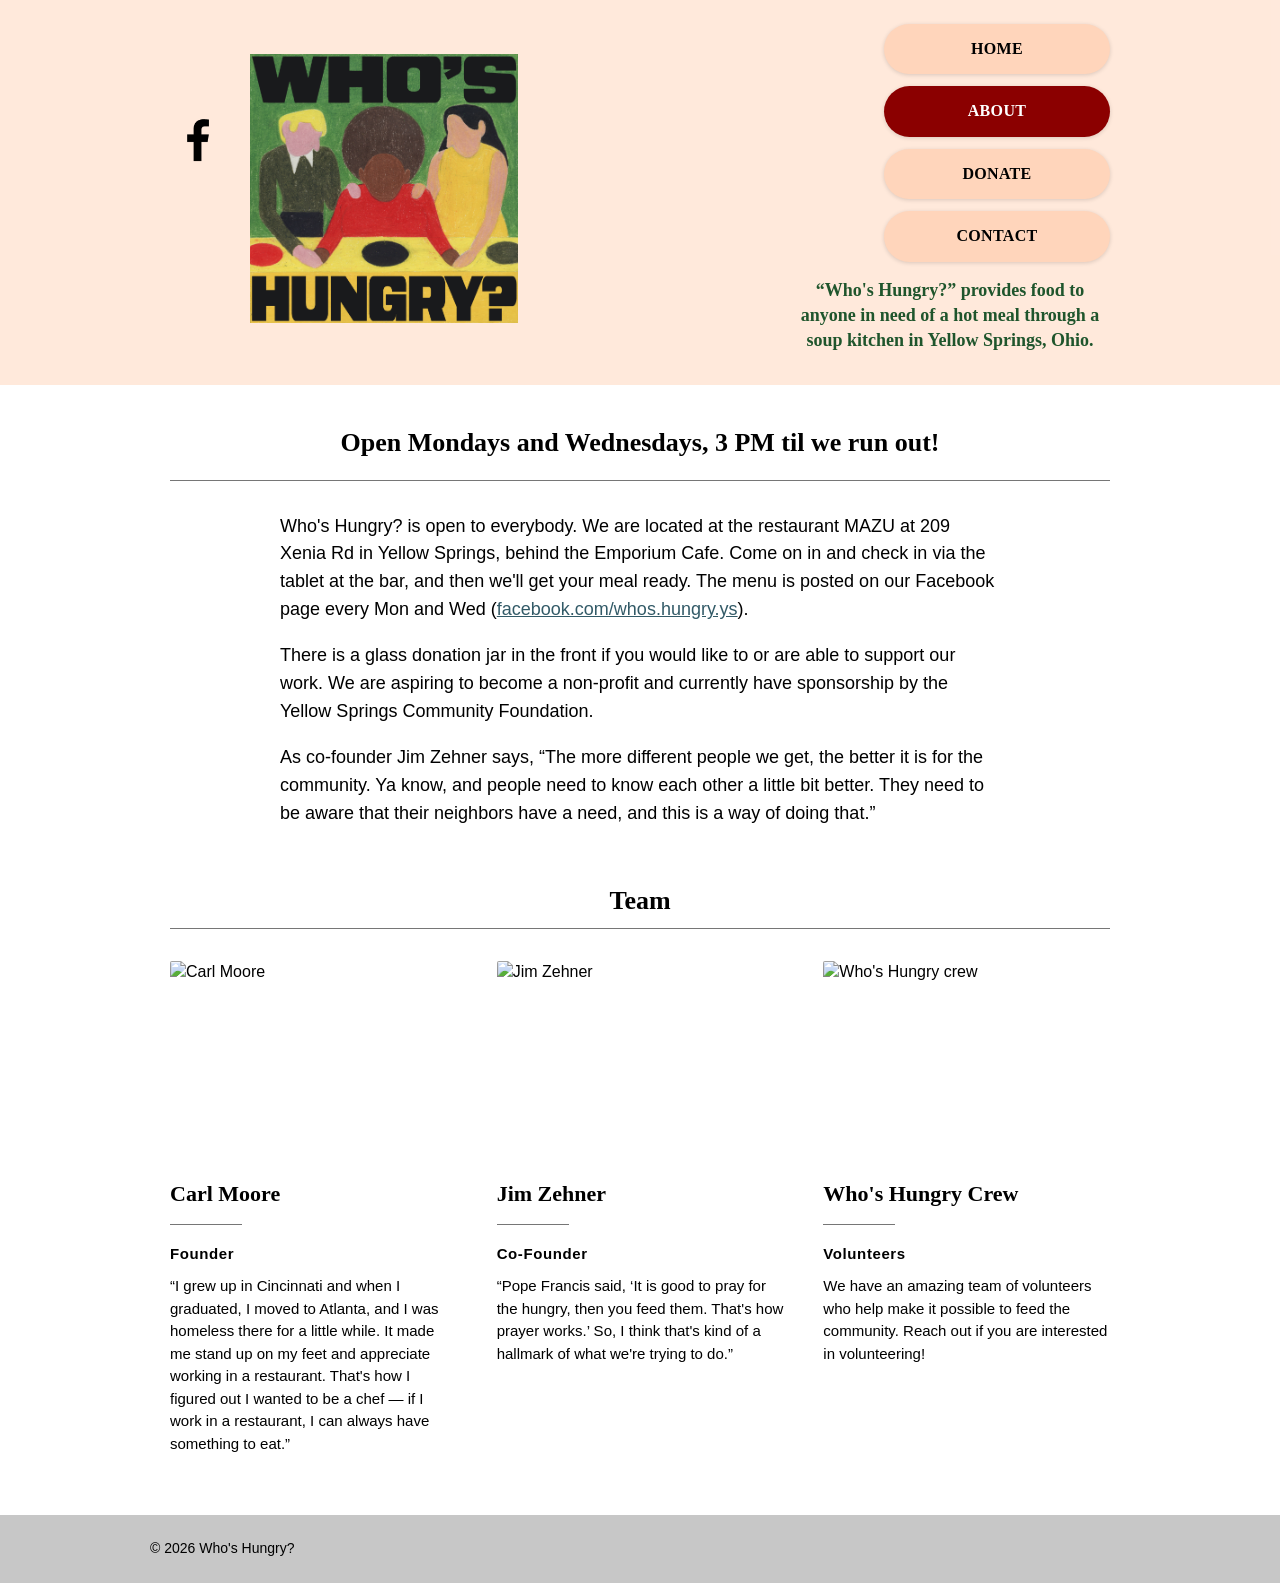
==== commit e6749d76: "about and contact" ====
--- a/about.html
+++ b/about.html
@@ -1,560 +1,136 @@
+<!DOCTYPE html>
+<html lang="en">
+<head>
+  <meta charset="utf-8">
+  <meta name="viewport" content="width=device-width, initial-scale=1">
+  <title>About | Who's Hungry?</title>
+  <meta name="description" content="About Who's Hungry? — a soup kitchen in Yellow Springs, Ohio. Open Mondays and Wednesdays at 3 PM.">
+  <link rel="icon" href="/favicon.ico">
+  <link rel="stylesheet" href="/css/styles.css">
+</head>
+<body>
 
-<!DOCTYPE html>
-<html lang="he">
-<head>
-  
-  <meta charset='utf-8'>
-  <meta name="viewport" content="width=device-width, initial-scale=1" id="wixDesktopViewport" />
-  <meta http-equiv="X-UA-Compatible" content="IE=edge">
-  <meta name="generator" content="Wix.com Website Builder"/>
+  <a class="skip-link" href="#main">Skip to content</a>
 
-  <link rel="icon" sizes="192x192" href="https://www.wix.com/favicon.ico" type="image/x-icon"/>
-  <link rel="shortcut icon" href="https://www.wix.com/favicon.ico" type="image/x-icon"/>
-  <link rel="apple-touch-icon" href="https://www.wix.com/favicon.ico" type="image/x-icon"/>
+  <header class="site-header">
+    <div class="header-inner">
 
-  <!-- Safari Pinned Tab Icon -->
-  <!-- <link rel="mask-icon" href="https://www.wix.com/favicon.ico"> -->
+      <ul class="social-bar" aria-label="Social links">
+        <li>
+          <a href="https://www.facebook.com/whos.hungry.ys/" target="_blank" rel="noopener noreferrer" aria-label="Facebook">
+            <img src="/images/facebook-icon.png" alt="Facebook" width="48" height="48">
+          </a>
+        </li>
+      </ul>
 
-  <!-- Segmenter Polyfill -->
-  <script>
-    if (!window.Intl || !window.Intl.Segmenter) {
-      (function() {
-        var script = document.createElement('script');
-        script.src = 'https://static.parastorage.com/unpkg/@formatjs/intl-segmenter@11.7.10/polyfill.iife.js';
-        document.head.appendChild(script);
-      })();
-    }
-  </script>
+      <a class="logo" href="/" aria-label="Who's Hungry? home">
+        <img src="/images/whos-hungry-logo.jpeg" alt="Who's Hungry? logo" width="268" height="271">
+      </a>
 
-  <!-- Legacy Polyfills -->
-  <script nomodule="" src="https://static.parastorage.com/unpkg/core-js-bundle@3.2.1/minified.js"></script>
-  <script nomodule="" src="https://static.parastorage.com/unpkg/focus-within-polyfill@5.0.9/dist/focus-within-polyfill.js"></script>
+      <nav class="main-nav" aria-label="Main">
+        <ul>
+          <li><a href="/">HOME</a></li>
+          <li><a href="/about.html" aria-current="page">ABOUT</a></li>
+          <li><a href="https://yscf.fcsuite.com/erp/donate/create/fund?funit_id=4267" target="_blank" rel="noopener noreferrer">DONATE</a></li>
+          <li><a href="/contact.html">CONTACT</a></li>
+        </ul>
+      </nav>
 
-  <!-- Performance API Polyfills -->
-  <script>
-  (function () {
-    var noop = function noop() {};
-    if ("performance" in window === false) {
-      window.performance = {};
-    }
-    window.performance.mark = performance.mark || noop;
-    window.performance.measure = performance.measure || noop;
-    if ("now" in window.performance === false) {
-      var nowOffset = Date.now();
-      if (performance.timing && performance.timing.navigationStart) {
-        nowOffset = performance.timing.navigationStart;
-      }
-      window.performance.now = function now() {
-        return Date.now() - nowOffset;
-      };
-    }
-  })();
-  </script>
+      <p class="tagline">
+        &ldquo;Who's Hungry?&rdquo; provides food to anyone in need of a hot meal
+        through a soup kitchen in Yellow Springs, Ohio.
+      </p>
 
-  <!-- Essential Viewer Model -->
-  <script type="application/json" id="wix-essential-viewer-model">{"fleetConfig":{"fleetName":"thunderbolt-renderer","type":"GA","code":0},"mode":{"qa":false,"enableTestApi":false,"addAllServices":false,"debug":false,"ssrIndicator":false,"ssrOnly":false,"siteAssetsFallback":"enable","versionIndicator":false},"componentsLibrariesTopology":[{"artifactId":"editor-elements","namespace":"wixui","url":"https:\/\/static.parastorage.com\/services\/editor-elements\/1.15173.0"},{"artifactId":"editor-elements","namespace":"dsgnsys","url":"https:\/\/static.parastorage.com\/services\/editor-elements\/1.15173.0"}],"siteFeaturesConfigs":{"sessionManager":{"isRunningInDifferentSiteContext":false}},"language":{"userLanguage":"he"},"siteAssets":{"clientTopology":{"mediaRootUrl":"https:\/\/static.wixstatic.com","scriptsUrl":"static.parastorage.com","staticMediaUrl":"https:\/\/static.wixstatic.com\/media","staticAudioUrl":"https:\/\/music.wixstatic.com\/mp3","moduleRepoUrl":"https:\/\/static.parastorage.com\/unpkg","fileRepoUrl":"https:\/\/static.parastorage.com\/services","viewerAppsUrl":"https:\/\/viewer-apps.parastorage.com","viewerAssetsUrl":"https:\/\/viewer-assets.parastorage.com","siteAssetsUrl":"https:\/\/siteassets.parastorage.com","pageJsonServerUrls":["https:\/\/pages.parastorage.com","https:\/\/staticorigin.wixstatic.com","https:\/\/fallback.wix.com\/wix-html-editor-pages-webapp\/page"],"pathOfTBModulesInFileRepoForFallback":"wix-thunderbolt\/dist\/"}},"siteFeatures":["accessibilityBrowserZoom","appMonitoring","assetsLoader","businessLogger","captcha","clickHandlerRegistrar","commonConfig","componentsRegistry","consentPolicy","contentReflow","cyclicTabbing","domSelectors","domStore","environmentWixCodeSdk","environment","externalServices","locationWixCodeSdk","mpaNavigation","navigationManager","navigationPhases","ooi","pages","panorama","renderer","reporter","router","scrollRestoration","seoWixCodeSdk","seo","sessionManager","siteMembersWixCodeSdk","siteMembers","siteScrollBlocker","siteWixCodeSdk","speculationRules","ssrCache","stores","structureApi","thunderboltInitializer","tpaCommons","translations","usedPlatformApis","warmupData","windowMessageRegistrar","windowWixCodeSdk","wixEmbedsApi","componentsLoader","componentsReact","platform"],"site":{"externalBaseUrl":"https:\/\/hsuenchi.wixsite.com\/whoshungry","isSEO":false},"media":{"staticMediaUrl":"https:\/\/static.wixstatic.com\/media","mediaRootUrl":"https:\/\/static.wixstatic.com\/","staticVideoUrl":"https:\/\/video.wixstatic.com\/","userDomainMediaPrefixes":[]},"requestUrl":"https:\/\/hsuenchi.wixsite.com\/whoshungry\/about","rollout":{"siteAssetsVersionsRollout":false,"isDACRollout":0,"isTBRollout":false},"commonConfig":{"brand":"wix","host":"VIEWER","bsi":"","consentPolicy":{},"consentPolicyHeader":{},"siteRevision":"30","renderingFlow":"NONE","language":"he","locale":"en-us"},"interactionSampleRatio":0.01,"accessTokensUrl":"https:\/\/hsuenchi.wixsite.com\/whoshungry\/_api\/v1\/access-tokens","experiments":{"specs.thunderbolt.hardenFetchAndXHR":true,"specs.thunderbolt.securityExperiments":true,"specs.thunderbolt.allowWebpAvifTransforms":true,"specs.thunderbolt.browserCacheReload":true,"specs.thunderbolt.addIdAsClassName":true,"specs.thunderbolt.browserZoomMobileOnloadDetection":true}}</script>
-  <script>window.viewerModel = JSON.parse(document.getElementById('wix-essential-viewer-model').textContent)</script>
+    </div>
+  </header>
 
-  <!-- Globals Definitions -->
-  <script>
-    (function () {
-      var now = Date.now()
-      var activationStart = 0
-      try {
-        var navEntry = performance.getEntriesByType('navigation')[0];
-        if (navEntry && navEntry.activationStart > 0) {
-          activationStart = navEntry.activationStart;
-        }
-      } catch (e) {}
-      window.initialTimestamps = {
-        initialTimestamp: now,
-        initialRequestTimestamp: Math.round(performance.timeOrigin ? performance.timeOrigin + activationStart : now - performance.now() + activationStart)
-      }
+  <main id="main" class="about-page">
 
-      window.thunderboltTag = "libs-releases-GA-local"
-      window.thunderboltVersion = "1.17444.0"
-    })();
-  </script>
+    <section class="about-intro">
+      <h1>Open Mondays and Wednesdays, 3 PM til we run out!</h1>
+      <hr class="divider">
+
+      <div class="about-body">
+        <p>
+          Who's Hungry? is open to everybody. We are located at the restaurant
+          MAZU at 209 Xenia Rd in Yellow Springs, behind the Emporium Cafe.
+          Come on in and check in via the tablet at the bar, and then we'll
+          get your meal ready. The menu is posted on our Facebook page every
+          Mon and Wed
+          (<a href="https://www.facebook.com/whos.hungry.ys/" target="_blank" rel="noopener noreferrer">facebook.com/whos.hungry.ys</a>).
+        </p>
+
+        <p>
+          There is a glass donation jar in the front if you would like to or
+          are able to support our work. We are aspiring to become a non-profit
+          and currently have sponsorship by the Yellow Springs Community
+          Foundation.
+        </p>
+
+        <p>
+          As co-founder Jim Zehner says, &ldquo;The more different people we get,
+          the better it is for the community. Ya know, and people need to know
+          each other a little bit better. They need to be aware that their
+          neighbors have a need, and this is a way of doing that.&rdquo;
+        </p>
+      </div>
+    </section>
+
+    <section class="team" aria-label="Team">
+      <h2 class="team-heading">Team</h2>
+      <hr class="divider">
+
+      <div class="team-grid">
+
+        <article class="team-member">
+          <img src="/images/carl-moore.jpg" alt="Carl Moore" width="200" height="200">
+          <h3>Carl Moore</h3>
+          <hr class="member-divider">
+          <p class="role">Founder</p>
+          <p>
+            &ldquo;I grew up in Cincinnati and when I graduated, I moved to
+            Atlanta, and I was homeless there for a little while. It made me
+            stand up on my feet and appreciate working in a restaurant. That's
+            how I figured out I wanted to be a chef &mdash; if I work in a
+            restaurant, I can always have something to eat.&rdquo;
+          </p>
+        </article>
+
+        <article class="team-member">
+          <img src="/images/jim-zehner.jpg" alt="Jim Zehner" width="200" height="200">
+          <h3>Jim Zehner</h3>
+          <hr class="member-divider">
+          <p class="role">Co-Founder</p>
+          <p>
+            &ldquo;Pope Francis said, &lsquo;It is good to pray for the hungry,
+            then you feed them. That's how prayer works.&rsquo; So, I think
+            that's kind of a hallmark of what we're trying to do.&rdquo;
+          </p>
+        </article>
+
+        <article class="team-member">
+          <img src="/images/whos-hungry-crew.jpg" alt="Who's Hungry crew" width="200" height="200">
+          <h3>Who's Hungry Crew</h3>
+          <hr class="member-divider">
+          <p class="role">Volunteers</p>
+          <p>
+            We have an amazing team of volunteers who help make it possible to
+            feed the community. Reach out if you are interested in
+            volunteering!
+          </p>
+        </article>
+
+      </div>
+    </section>
+
+  </main>
+
+  <footer class="site-footer">
+    <p>&copy; <span id="year"></span> Who's Hungry?</p>
+  </footer>
 
   <script>
-    window.commonConfig = viewerModel.commonConfig
+    document.getElementById('year').textContent = new Date().getFullYear();
   </script>
-
-  
-  <!-- BEGIN handleAccessTokens bundle -->
-
-  <script data-url="https://static.parastorage.com/services/wix-thunderbolt/dist/handleAccessTokens.inline.0cd017db.bundle.min.js">(()=>{"use strict";let e,t,r,o;var n={},i={};function l(e){var t=i[e];if(void 0!==t)return t.exports;var r=i[e]={exports:{}};return n[e](r,r.exports,l),r.exports}function a(e){let{context:t,property:r,value:o,enumerable:n=!0}=e,i=e.get,l=e.set;if(!r||void 0===o&&!i&&!l)return Error("property and value are required");let a=t||globalThis,s=a?.[r],u={};if(void 0!==o)u.value=o;else{if(i){let e=c(i);e&&(u.get=e)}if(l){let e=c(l);e&&(u.set=e)}}let p={...u,enumerable:n||!1,configurable:!1};void 0!==o&&(p.writable=!1);try{Object.defineProperty(a,r,p)}catch(e){return e instanceof TypeError?s:e}return s}function c(e,t){return"function"==typeof e?e:e?.async===!0&&"function"==typeof e.func?t?async function(t){return e.func(t)}:async function(){return e.func()}:"function"==typeof e?.func?e.func:void 0}l.rv=()=>"1.6.8",l.ruid="bundler=rspack@1.6.8";try{a({property:"strictDefine",value:a})}catch{}try{a({property:"defineStrictObject",value:function e(t){let{context:r,property:o,propertiesToExclude:n=[],skipPrototype:i=!1,hardenPrototypePropertiesToExclude:l=[]}=t;if(!o)return Error("property is required");let c=(r||globalThis)[o],p={},f=u(r,o);c&&("object"==typeof c||"function"==typeof c)&&Reflect.ownKeys(c).forEach(e=>{if(!n.includes(e)&&!s.includes(e)){let t=u(c,e);if(t&&(t.writable||t.configurable)){let{value:r,get:o,set:n,enumerable:i=!1}=t,l={};void 0!==r?l.value=r:o?l.get=o:n&&(l.set=n);try{let t=a({context:c,property:e,...l,enumerable:i});p[e]=t}catch(r){if(r instanceof TypeError)try{p[e]=t.value||t.get||t.set}catch{}else throw r}}}});let d={originalObject:c,originalProperties:p};if(!i&&c?.prototype!==void 0){let t=e({context:c,property:"prototype",propertiesToExclude:l,skipPrototype:!0});t instanceof Error||(d.originalPrototype=t?.originalObject,d.originalPrototypeProperties=t?.originalProperties)}return a({context:r,property:o,value:c,enumerable:f?.enumerable}),d}})}catch{}try{a({property:"defineStrictMethod",value:function(e,t){let r=(t||globalThis)[e],o=u(t||globalThis,e);return r&&o&&(o.writable||o.configurable)?(Object.freeze(r),a({context:globalThis,property:e,value:r})):r}})}catch{}var s=["toString","toLocaleString","valueOf","constructor","prototype"];function u(e,t){if(!(!e||!t))try{return Reflect.getOwnPropertyDescriptor(e,t)}catch{return}}function p(e){if("string"!=typeof e)return e;try{return decodeURIComponent(e).toLowerCase().trim()}catch{return e.toLowerCase().trim()}}function f(e,t){let r="";if("string"==typeof e)r=e.split("=")[0]?.trim()||"";else{if(!e||"string"!=typeof e.name)return!1;r=e.name}return t.has(p(r)||"")}function d(e,t){return("string"==typeof e?e.split(";").map(e=>e.trim()).filter(e=>e.length>0):e||[]).filter(e=>!f(e,t))}var y=null;function g(){return null===y&&(y=typeof Document>"u"?void 0:Object.getOwnPropertyDescriptor(Document.prototype,"cookie")),y}let h=(e,t)=>{try{let r=t?t.get.call(document):document.cookie;return r.split(";").map(e=>e.trim()).filter(t=>t?.startsWith(e))[0]?.split("=")[1]}catch(e){return""}},b=(e="",t="",r="/")=>`${e}=; ${t?`domain=${t};`:""} max-age=0; path=${r}; expires=Thu, 01 Jan 1970 00:00:01 GMT`;function m(e,t){try{return sessionStorage[e]("reload",t||"")}catch(e){console.error("ATS: Error calling sessionStorage:",e)}}let v=["true","new","b","enabled"],w=(e,t)=>v.includes(`${e[t]}`.toLowerCase()),S="client-session-bind",T="sec-fetch-unsupported",{experiments:k}=window.viewerModel,{cookie:x}=(e=new Set([S,"client-binding",T,"svSession","smSession","server-session-bind","wixSession2","wixSession3"].map(e=>e.toLowerCase())),a({context:document,property:"cookie",set:{func:t=>{var r,o;let n,i;return r=document,o=void 0,n=g(),i=p(t.split(";")[0]||"")||"",void([...e].every(e=>!i.startsWith(e.toLowerCase()))&&n?.set?n.set.call(r,t):o&&console.warn(o))}},get:{func:()=>(function(e,t){let r=g();if(!r?.get)throw Error("Cookie descriptor or getter not available");return d(r.get.call(e),t).join("; ")})(document,e)},enumerable:!0}),{cookieStore:function(e,t){if(!globalThis?.cookieStore)return;let r=globalThis.cookieStore.get.bind(globalThis.cookieStore),o=globalThis.cookieStore.getAll.bind(globalThis.cookieStore),n=globalThis.cookieStore.set.bind(globalThis.cookieStore),i=globalThis.cookieStore.delete.bind(globalThis.cookieStore);return a({context:globalThis.CookieStore.prototype,property:"get",value:async function(t){return f(("string"==typeof t?t:t.name)||"",e)?null:r.call(this,t)},enumerable:!0}),a({context:globalThis.CookieStore.prototype,property:"getAll",value:async function(){let t=await o.apply(this,Array.from(arguments));return d(t,e)},enumerable:!0}),a({context:globalThis.CookieStore.prototype,property:"set",value:async function(){let r=Array.from(arguments);if(!f(1===r.length?r[0].name:r[0],e))return n.apply(this,r);t&&console.warn(t)},enumerable:!0}),a({context:globalThis.CookieStore.prototype,property:"delete",value:async function(){let t=Array.from(arguments);if(!f(1===t.length?t[0].name:t[0],e))return i.apply(this,t)},enumerable:!0}),a({context:globalThis.cookieStore,property:"prototype",value:globalThis.CookieStore.prototype,enumerable:!1}),a({context:globalThis,property:"cookieStore",value:globalThis.cookieStore,enumerable:!0}),{get:r,getAll:o,set:n,delete:i}}(e,void 0),cookie:g()}),E="tbReady",P="security_overrideGlobals",{experiments:C,siteFeaturesConfigs:$,accessTokensUrl:D}=window.viewerModel,M={},O=(t=h(S,x),w(k,"specs.thunderbolt.browserCacheReload")&&(h(T,x)||t?m("removeItem"):function(){if("undefined"!=typeof window){let e=performance.getEntriesByType("navigation")[0];return"back_forward"===(e?.type||"")}return!1}()&&function(){let{counter:e}=function(){let e=m("getItem");if(e){let[t,r]=e.split("-"),o=r?parseInt(r,10):0;if(o>=3){let e=t?Number(t):0;if(Date.now()-e>6e4)return{counter:0}}return{counter:o}}return{counter:0}}();e<3?(function(e=1){m("setItem",`${Date.now()}-${e}`)}(e+1),window.location.reload()):console.error("ATS: Max reload attempts reached")}()),r=b(S),o=b(S,location.hostname),x.set.call(document,r),x.set.call(document,o),t);O&&(M["client-binding"]=O);let j=fetch;addEventListener(E,function e(t){let{logger:r}=t.detail;try{window.tb.init({fetch:j,fetchHeaders:M})}catch(t){let e=Error("TB003");r.meter(`${P}_${e.message}`,{paramsOverrides:{errorType:P,eventString:e.message}}),window?.viewerModel?.mode.debug&&console.error(t)}finally{removeEventListener(E,e)}}),w(C,"specs.thunderbolt.hardenFetchAndXHR")||(window.fetchDynamicModel=()=>$.sessionManager.isRunningInDifferentSiteContext?Promise.resolve({}):fetch((()=>{try{let e="undefined"!=typeof WorkerGlobalScope&&self instanceof WorkerGlobalScope,t=globalThis?.parent!==globalThis,r=new URL(D,location.href);return(t||e)&&(r.searchParams.set("ifr",String(t)),r.searchParams.set("worker",String(e))),r.href}catch{return D}})(),{credentials:"same-origin",headers:M}).then(function(e){if(!e.ok)throw Error(`[${e.status}]${e.statusText}`);return e.json()}),window.dynamicModelPromise=window.fetchDynamicModel())})();
-//# sourceMappingURL=https://static.parastorage.com/services/wix-thunderbolt/dist/handleAccessTokens.inline.0cd017db.bundle.min.js.map</script>
-
-<!-- END handleAccessTokens bundle -->
-
-<!-- BEGIN overrideGlobals bundle -->
-
-<script data-url="https://static.parastorage.com/services/wix-thunderbolt/dist/overrideGlobals.inline.eddf8782.bundle.min.js">(()=>{"use strict";var e={},t={};function r(o){var n=t[o];if(void 0!==n)return n.exports;var i=t[o]={exports:{}};return e[o](i,i.exports,r),i.exports}function o(e){let{context:t,property:r,value:o,enumerable:i=!0}=e,c=e.get,a=e.set;if(!r||void 0===o&&!c&&!a)return Error("property and value are required");let l=t||globalThis,s=l?.[r],u={};if(void 0!==o)u.value=o;else{if(c){let e=n(c);e&&(u.get=e)}if(a){let e=n(a);e&&(u.set=e)}}let p={...u,enumerable:i||!1,configurable:!1};void 0!==o&&(p.writable=!1);try{Object.defineProperty(l,r,p)}catch(e){return e instanceof TypeError?s:e}return s}function n(e,t){return"function"==typeof e?e:e?.async===!0&&"function"==typeof e.func?t?async function(t){return e.func(t)}:async function(){return e.func()}:"function"==typeof e?.func?e.func:void 0}r.rv=()=>"1.6.8",r.ruid="bundler=rspack@1.6.8";try{o({property:"strictDefine",value:o})}catch{}try{o({property:"defineStrictObject",value:c})}catch{}try{o({property:"defineStrictMethod",value:a})}catch{}var i=["toString","toLocaleString","valueOf","constructor","prototype"];function c(e){let{context:t,property:r,propertiesToExclude:n=[],skipPrototype:a=!1,hardenPrototypePropertiesToExclude:s=[]}=e;if(!r)return Error("property is required");let u=(t||globalThis)[r],p={},f=l(t,r);u&&("object"==typeof u||"function"==typeof u)&&Reflect.ownKeys(u).forEach(e=>{if(!n.includes(e)&&!i.includes(e)){let t=l(u,e);if(t&&(t.writable||t.configurable)){let{value:r,get:n,set:i,enumerable:c=!1}=t,a={};void 0!==r?a.value=r:n?a.get=n:i&&(a.set=i);try{let t=o({context:u,property:e,...a,enumerable:c});p[e]=t}catch(r){if(r instanceof TypeError)try{p[e]=t.value||t.get||t.set}catch{}else throw r}}}});let d={originalObject:u,originalProperties:p};if(!a&&u?.prototype!==void 0){let e=c({context:u,property:"prototype",propertiesToExclude:s,skipPrototype:!0});e instanceof Error||(d.originalPrototype=e?.originalObject,d.originalPrototypeProperties=e?.originalProperties)}return o({context:t,property:r,value:u,enumerable:f?.enumerable}),d}function a(e,t){let r=(t||globalThis)[e],n=l(t||globalThis,e);return r&&n&&(n.writable||n.configurable)?(Object.freeze(r),o({context:globalThis,property:e,value:r})):r}function l(e,t){if(!(!e||!t))try{return Reflect.getOwnPropertyDescriptor(e,t)}catch{return}}function s(e){if("string"!=typeof e)return e;try{return decodeURIComponent(e).toLowerCase().trim()}catch{return e.toLowerCase().trim()}}function u(e,t){return e instanceof Headers?e.forEach((r,o)=>{p(o,t)||e.delete(o)}):Object.keys(e).forEach(r=>{p(r,t)||delete e[r]}),e}function p(e,t){return!t.has(s(e)||"")}function f(e,t){let r=!0,o=s(function(e){let t,r;if(globalThis.Request&&e instanceof Request)t=e.url;else if("function"==typeof e?.toString)t=e.toString();else throw Error("Unsupported type for url");try{return new URL(t).pathname}catch{return(r=t.replace(/#.+/gi,"").split("?").shift()).startsWith("/")?r:`/${r}`}}(e));return o&&t.some(e=>o.includes(e))&&(r=!1),r}let d=["true","new","b","enabled"],y=(e,t)=>d.includes(`${e[t]}`.toLowerCase());performance.mark("overrideGlobals started");let{experiments:b}=window.viewerModel,h=y(b,"specs.thunderbolt.securityExperiments");try{let e,t,r,n,i,l=globalThis.open,d=document.open;function v(e,t,r){var o;let n="string"!=typeof e,i=l.call(window,e,t,r);return n||e&&((o=e).startsWith("//")&&/(?:[a-z0-9](?:[a-z0-9-]{0,61}[a-z0-9])?\.)+[a-z0-9][a-z0-9-]{0,61}[a-z0-9]/g.test(`${location.protocol}:${o}`)&&(o=`${location.protocol}${o}`),!o.startsWith("http")||new URL(o).hostname===location.hostname)?{}:i}o({property:"open",value:v,context:globalThis,enumerable:!0}),o({property:"open",value:function(e,t,r){return e?v(e,t,r):d.call(document,e||"",t||"",r||"")},context:document,enumerable:!0}),h&&(e=document.createElement,t=Element.prototype.setAttribute,r=Element.prototype.setAttributeNS,o({property:"createElement",context:document,value:function(n,i){let c=e.call(document,n,i);return"iframe"===s(n)&&(o({property:"srcdoc",context:c,get:()=>"",set:()=>{console.warn("`srcdoc` is not allowed in iframe elements.")}}),c.setAttribute=function(e,r){"srcdoc"===e.toLowerCase()?console.warn("`srcdoc` attribute is not allowed to be set."):t.call(c,e,r)},c.setAttributeNS=function(e,t,o){"srcdoc"===t.toLowerCase()?console.warn("`srcdoc` attribute is not allowed to be set."):r.call(c,e,t,o)}),c},enumerable:!0})),y(b,"specs.thunderbolt.hardenFetchAndXHR")&&h&&function(e,t,r){let n=fetch,i=XMLHttpRequest,c=new Set(t);function a(){let t=new i,o=t.open,n=t.setRequestHeader;return t.open=function(){let n=Array.from(arguments),i=n[1];if(n.length<2||f(i,e))return o.apply(t,n);throw Error(r||`Request not allowed for path ${i}`)},t.setRequestHeader=function(e,r){p(decodeURIComponent(e),c)&&n.call(t,e,r)},t}o({property:"fetch",value:function(){var t;let o=(t=arguments,globalThis.Request&&t[0]instanceof Request&&t[0]?.headers?u(t[0].headers,c):t[1]?.headers&&u(t[1].headers,c),t);return f(arguments[0],e)?n.apply(globalThis,Array.from(o)):new Promise((e,t)=>{let o=Error(r||`Request not allowed for path ${arguments[0]}`);t(o)})},enumerable:!0}),o({property:"XMLHttpRequest",value:a,enumerable:!0}),Object.keys(i).forEach(e=>{a[e]=i[e]})}(["/_api/v1/access-tokens","/_api/v2/dynamicmodel","/_api/one-app-session-web/v3/businesses"],["client-binding"]),function(){if(navigator&&"serviceWorker"in navigator)navigator.serviceWorker.register,o({context:navigator.serviceWorker,property:"register",value:function(){console.log("Service worker registration is not allowed")},enumerable:!0})}(),n=[],i=(i=[]).concat(["TextEncoder","TextDecoder"]),h&&(i=i.concat(["XMLHttpRequestEventTarget","EventTarget"])),i=i.concat(["URL","JSON"]),h&&(n=n.concat(["addEventListener","removeEventListener"])),n=n.concat(["encodeURI","encodeURIComponent","decodeURI","decodeURIComponent"]),i=i.concat(["String","Number"]),h&&i.push("Object"),i=i.concat(["Reflect"]),n.forEach(e=>{a(e),["addEventListener","removeEventListener"].includes(e)&&a(e,document)}),i.forEach(e=>{c({property:e})}),h&&function(){return e("setTimeout",0,globalThis),e("setInterval",0,globalThis);function e(e,t,r){let n=r||globalThis,i=n[e];if(!i||"function"!=typeof i)throw Error(`Function ${e} not found or is not a function`);o({property:e,value:function(){let r=Array.from(arguments);if("string"!=typeof r[t])return i.apply(n,r);console.warn(`Calling ${e} with a String Argument at index ${t} is not allowed`)},context:r,enumerable:!0})}}()}catch(t){window?.viewerModel?.mode.debug&&console.error(t);let e=Error("TB006");window.fedops?.reportError(e,"security_overrideGlobals"),window.Sentry?window.Sentry.captureException(e):globalThis.defineStrictProperty("sentryBuffer",[e],window,!1)}performance.mark("overrideGlobals ended")})();
-//# sourceMappingURL=https://static.parastorage.com/services/wix-thunderbolt/dist/overrideGlobals.inline.eddf8782.bundle.min.js.map</script>
-
-<!-- END overrideGlobals bundle -->
-
-  
-
-  
-  <script>
-    window.commonConfig = viewerModel.commonConfig
-
-	
-  </script>
-
-  <!-- Initial CSS -->
-  <style data-url="https://static.parastorage.com/services/wix-thunderbolt/dist/main.92cf8424.min.css">@keyframes slide-horizontal-new{0%{transform:translate(100%)}}@keyframes slide-horizontal-old{80%{opacity:1}to{opacity:0;transform:translate(-100%)}}@keyframes slide-vertical-new{0%{transform:translateY(-100%)}}@keyframes slide-vertical-old{80%{opacity:1}to{opacity:0;transform:translateY(100%)}}@keyframes out-in-new{0%{opacity:0}}@keyframes out-in-old{to{opacity:0}}:root:active-view-transition{view-transition-name:none}:root:active-view-transition::view-transition-group(*){animation:none}:root:active-view-transition::view-transition-old(*){animation:none}:root:active-view-transition::view-transition-new(*){animation:none}::view-transition{pointer-events:none}:root:active-view-transition #SITE_HEADER{view-transition-name:header-group}:root:active-view-transition #WIX_ADS{view-transition-name:wix-ads-group}:root:active-view-transition #SITE_FOOTER{view-transition-name:footer-group}:root:active-view-transition #BACKGROUND_GROUP_TRANSITION_GROUP>div{view-transition-name:background-group}:root:active-view-transition::view-transition-group(page-group){pointer-events:all;cursor:wait;animation:revert;animation-duration:.6s}:root:active-view-transition::view-transition-old(page-group){pointer-events:all;cursor:wait;animation:revert;animation-duration:.6s}:root:active-view-transition::view-transition-new(page-group){pointer-events:all;cursor:wait;animation:revert;animation-duration:.6s}:root:active-view-transition-type(SlideHorizontal)::view-transition-old(page-group){mix-blend-mode:normal;animation:.6s cubic-bezier(.83,0,.17,1) forwards slide-horizontal-old}:root:active-view-transition-type(SlideHorizontal)::view-transition-new(page-group){mix-blend-mode:normal;animation:.6s cubic-bezier(.83,0,.17,1) backwards slide-horizontal-new}:root:active-view-transition-type(SlideVertical)::view-transition-old(page-group){mix-blend-mode:normal;animation:.6s cubic-bezier(.83,0,.17,1) forwards slide-vertical-old}:root:active-view-transition-type(SlideVertical)::view-transition-new(page-group){mix-blend-mode:normal;animation:.6s cubic-bezier(.83,0,.17,1) backwards slide-vertical-new}:root:active-view-transition-type(OutIn)::view-transition-old(page-group){animation:.35s cubic-bezier(.22,1,.36,1) forwards out-in-old}:root:active-view-transition-type(OutIn)::view-transition-new(page-group){animation:.35s cubic-bezier(.64,0,.78,0) .35s backwards out-in-new}@media (prefers-reduced-motion:reduce){::view-transition-group(*){animation:none!important}::view-transition-old(*){animation:none!important}::view-transition-new(*){animation:none!important}}html,body{vertical-align:baseline;background:0 0;border:0;outline:0;margin:0;padding:0}body{--scrollbar-width:0px;-webkit-text-size-adjust:100%;-moz-text-size-adjust:100%;-ms-text-size-adjust:100%;text-size-adjust:100%;font-family:Arial,Helvetica,sans-serif;font-size:10px}html,body{height:100%}body{overflow-x:auto;overflow-y:scroll}body:not(.responsive) #site-root{width:100%;min-width:var(--site-width)}body:not([data-js-loaded]) [data-hide-prejs]{visibility:hidden}interact-element{display:contents}#SITE_CONTAINER{position:relative}:root{--one-unit:1vw;--section-max-width:9999px;--spx-stopper-max:9999px;--spx-stopper-min:0px;--browser-zoom:1}@supports ((-webkit-appearance:none)) and (stroke-color:transparent){:root{--safari-sticky-fix:opacity;--experimental-safari-sticky-fix:translateZ(0)}}@supports (container-type:inline-size){:root{--one-unit:1cqw}}[id^=oldHoverBox-]{mix-blend-mode:plus-lighter;transition:opacity .5s,visibility .5s}[data-mesh-id$=inlineContent-gridContainer]:has(>[id^=oldHoverBox-]){isolation:isolate}
-/*# sourceMappingURL=https://static.parastorage.com/services/wix-thunderbolt/dist/main.92cf8424.min.css.map*/</style>
-<style data-url="https://static.parastorage.com/services/wix-thunderbolt/dist/main.renderer.d1b87f2e.min.css">div,span,applet,object,iframe,h1,h2,h3,h4,h5,h6,p,blockquote,pre,a,abbr,acronym,address,big,cite,code,del,dfn,em,font,img,ins,kbd,q,s,samp,small,strike,strong,sub,sup,tt,var,b,u,i,center,dl,dt,dd,ol,ul,li,fieldset,form,label,legend,table,caption,tbody,tfoot,thead,tr,th,td,nav,button,section,header,footer,title{vertical-align:baseline;background:0 0;border:0;outline:0;margin:0;padding:0}textarea,input,select{box-sizing:border-box;font-family:Helvetica,Arial,sans-serif}ol,ul{list-style:none}blockquote,q{quotes:none}ins{text-decoration:none}del{text-decoration:line-through}table{border-collapse:collapse;border-spacing:0}a{cursor:pointer;text-decoration:none}.testStyles{overflow-y:hidden}.reset-button{color:inherit;font:inherit;-webkit-appearance:none;-webkit-user-select:none;-moz-user-select:none;-ms-user-select:none;background:0 0;border:0;outline:0;padding:0;line-height:normal;overflow:visible}:focus{outline:none}body.device-mobile-optimized:not(.disable-site-overflow){overflow-x:hidden;overflow-y:scroll}body.device-mobile-optimized:not(.responsive) #SITE_CONTAINER{width:320px;margin-left:auto;margin-right:auto;position:relative;overflow-x:visible}body.device-mobile-optimized:not(.responsive):not(.blockSiteScrolling) #SITE_CONTAINER{margin-top:0}body.device-mobile-optimized>*{max-width:100%!important}body.device-mobile-optimized #site-root{overflow:hidden}@supports (overflow:clip){body.device-mobile-optimized #site-root{overflow:clip}}body.device-mobile-non-optimized #SITE_CONTAINER #site-root{overflow:clip}body.device-mobile-non-optimized.fullScreenMode{background-color:#5f6360}body.device-mobile-non-optimized.fullScreenMode #site-root,body.device-mobile-non-optimized.fullScreenMode #SITE_BACKGROUND,body.device-mobile-non-optimized.fullScreenMode #MOBILE_ACTIONS_MENU,body.fullScreenMode #WIX_ADS{visibility:hidden}body.fullScreenMode{overflow:hidden!important}body.fullScreenMode.device-mobile-optimized #TINY_MENU{opacity:0;pointer-events:none}body.fullScreenMode-scrollable.device-mobile-optimized{overflow-x:hidden!important;overflow-y:auto!important}body.fullScreenMode-scrollable.device-mobile-optimized #site-root,body.fullScreenMode-scrollable.device-mobile-optimized #masterPage{overflow:hidden!important}body.fullScreenMode-scrollable.device-mobile-optimized #masterPage,body.fullScreenMode-scrollable.device-mobile-optimized #SITE_BACKGROUND{height:auto!important}body.fullScreenMode-scrollable.device-mobile-optimized #masterPage.mesh-layout{height:0!important}body.blockSiteScrolling,body.siteScrollingBlocked{width:100%;position:fixed}body.siteScrollingBlockedIOSFix{overflow:hidden!important}body.blockSiteScrolling #SITE_CONTAINER{margin-top:calc(var(--blocked-site-scroll-margin-top)*-1)}#site-root{top:var(--wix-ads-height);min-height:100%;margin:0 auto;position:relative}#site-root img:not([src]){visibility:hidden}#site-root svg img:not([src]){visibility:visible}.auto-generated-link{color:inherit}#SCROLL_TO_TOP,#SCROLL_TO_BOTTOM{height:0}.has-click-trigger{cursor:pointer}.fullScreenOverlay{z-index:1005;justify-content:center;display:flex;position:fixed;top:-60px;bottom:0;left:0;right:0;overflow-y:hidden}.fullScreenOverlay>.fullScreenOverlayContent{margin:0 auto;position:absolute;top:60px;bottom:0;left:0;right:0;overflow:hidden;transform:translateZ(0)}[data-mesh-id$=inlineContent],[data-mesh-id$=centeredContent],[data-mesh-id$=form]{pointer-events:none;position:relative}[data-mesh-id$=-gridWrapper],[data-mesh-id$=-rotated-wrapper]{pointer-events:none}[data-mesh-id$=-gridContainer]>*,[data-mesh-id$=-rotated-wrapper]>*,[data-mesh-id$=inlineContent]>:not([data-mesh-id$=-gridContainer]){pointer-events:auto}.device-mobile-optimized #masterPage.mesh-layout #SOSP_CONTAINER_CUSTOM_ID{-ms-grid-row:2;grid-area:2/1/3/2;position:relative}#masterPage.mesh-layout{display:-ms-grid;-ms-grid-rows:max-content max-content min-content max-content;-ms-grid-columns:100%;grid-template-rows:max-content max-content min-content max-content;grid-template-columns:100%;justify-content:stretch;align-items:start;display:grid}#masterPage.mesh-layout #SITE_HEADER_WRAPPER,#masterPage.mesh-layout #SITE_HEADER-placeholder,#masterPage.mesh-layout #SOSP_CONTAINER_CUSTOM_ID[data-state~=mobileView],#masterPage.mesh-layout #PAGES_CONTAINER,#masterPage.mesh-layout #soapBeforePagesContainer,#masterPage.mesh-layout #soapAfterPagesContainer,#masterPage.mesh-layout #SITE_FOOTER_WRAPPER,#masterPage.mesh-layout #SITE_FOOTER-placeholder{-ms-grid-column:1;-ms-grid-row-align:start;-ms-grid-column-align:start}#masterPage.mesh-layout #SITE_HEADER_WRAPPER,#masterPage.mesh-layout #SITE_HEADER-placeholder{-ms-grid-row:1;grid-area:1/1/2/2}#masterPage.mesh-layout #PAGES_CONTAINER,#masterPage.mesh-layout #soapBeforePagesContainer,#masterPage.mesh-layout #soapAfterPagesContainer{-ms-grid-row:3;grid-area:3/1/4/2}#masterPage.mesh-layout #soapBeforePagesContainer,#masterPage.mesh-layout #soapAfterPagesContainer{width:100%}#masterPage.mesh-layout #PAGES_CONTAINER{align-self:stretch}#masterPage.mesh-layout main#PAGES_CONTAINER{display:block}#masterPage.mesh-layout #SITE_FOOTER_WRAPPER,#masterPage.mesh-layout #SITE_FOOTER-placeholder{-ms-grid-row:4;grid-area:4/1/5/2}#masterPage.mesh-layout [data-mesh-id=PAGES_CONTAINERcenteredContent],#masterPage.mesh-layout [data-mesh-id=PAGES_CONTAINERinlineContent],#masterPage.mesh-layout #SITE_PAGES{height:100%}#masterPage.mesh-layout.desktop>*{width:100%}#masterPage.mesh-layout #SITE_PAGES,#masterPage.mesh-layout #SITE_HEADER_WRAPPER,#masterPage.mesh-layout #SITE_FOOTER_WRAPPER,#masterPage.mesh-layout #PAGES_CONTAINER,#masterPage.mesh-layout #masterPageinlineContent,#masterPage.mesh-layout #SITE_FOOTER,#masterPage.mesh-layout #SITE_HEADER{position:relative}#masterPage.mesh-layout #SITE_HEADER{grid-area:1/1/2/2}#masterPage.mesh-layout #SITE_FOOTER{grid-area:4/1/5/2}#masterPage.mesh-layout.overflow-x-clip #SITE_HEADER,#masterPage.mesh-layout.overflow-x-clip #SITE_FOOTER{overflow-x:clip}[data-z-counter]{z-index:0}[data-z-counter="0"]{z-index:auto}.wixSiteProperties{-webkit-font-smoothing:antialiased;-moz-osx-font-smoothing:grayscale}:root{--wst-button-color-fill-primary:rgb(var(--color_48));--wst-button-color-border-primary:rgb(var(--color_49));--wst-button-color-text-primary:rgb(var(--color_50));--wst-button-color-fill-primary-hover:rgb(var(--color_51));--wst-button-color-border-primary-hover:rgb(var(--color_52));--wst-button-color-text-primary-hover:rgb(var(--color_53));--wst-button-color-fill-primary-disabled:rgb(var(--color_54));--wst-button-color-border-primary-disabled:rgb(var(--color_55));--wst-button-color-text-primary-disabled:rgb(var(--color_56));--wst-button-color-fill-secondary:rgb(var(--color_57));--wst-button-color-border-secondary:rgb(var(--color_58));--wst-button-color-text-secondary:rgb(var(--color_59));--wst-button-color-fill-secondary-hover:rgb(var(--color_60));--wst-button-color-border-secondary-hover:rgb(var(--color_61));--wst-button-color-text-secondary-hover:rgb(var(--color_62));--wst-button-color-fill-secondary-disabled:rgb(var(--color_63));--wst-button-color-border-secondary-disabled:rgb(var(--color_64));--wst-button-color-text-secondary-disabled:rgb(var(--color_65));--wst-color-fill-base-1:rgb(var(--color_36));--wst-color-fill-base-2:rgb(var(--color_37));--wst-color-fill-base-shade-1:rgb(var(--color_38));--wst-color-fill-base-shade-2:rgb(var(--color_39));--wst-color-fill-base-shade-3:rgb(var(--color_40));--wst-color-fill-accent-1:rgb(var(--color_41));--wst-color-fill-accent-2:rgb(var(--color_42));--wst-color-fill-accent-3:rgb(var(--color_43));--wst-color-fill-accent-4:rgb(var(--color_44));--wst-color-fill-background-primary:rgb(var(--color_11));--wst-color-fill-background-secondary:rgb(var(--color_12));--wst-color-text-primary:rgb(var(--color_15));--wst-color-text-secondary:rgb(var(--color_14));--wst-color-action:rgb(var(--color_18));--wst-color-disabled:rgb(var(--color_39));--wst-color-title:rgb(var(--color_45));--wst-color-subtitle:rgb(var(--color_46));--wst-color-line:rgb(var(--color_47));--wst-font-style-h2:var(--font_2);--wst-font-style-h3:var(--font_3);--wst-font-style-h4:var(--font_4);--wst-font-style-h5:var(--font_5);--wst-font-style-h6:var(--font_6);--wst-font-style-body-large:var(--font_7);--wst-font-style-body-medium:var(--font_8);--wst-font-style-body-small:var(--font_9);--wst-font-style-body-x-small:var(--font_10);--wst-color-custom-1:rgb(var(--color_13));--wst-color-custom-2:rgb(var(--color_16));--wst-color-custom-3:rgb(var(--color_17));--wst-color-custom-4:rgb(var(--color_19));--wst-color-custom-5:rgb(var(--color_20));--wst-color-custom-6:rgb(var(--color_21));--wst-color-custom-7:rgb(var(--color_22));--wst-color-custom-8:rgb(var(--color_23));--wst-color-custom-9:rgb(var(--color_24));--wst-color-custom-10:rgb(var(--color_25));--wst-color-custom-11:rgb(var(--color_26));--wst-color-custom-12:rgb(var(--color_27));--wst-color-custom-13:rgb(var(--color_28));--wst-color-custom-14:rgb(var(--color_29));--wst-color-custom-15:rgb(var(--color_30));--wst-color-custom-16:rgb(var(--color_31));--wst-color-custom-17:rgb(var(--color_32));--wst-color-custom-18:rgb(var(--color_33));--wst-color-custom-19:rgb(var(--color_34));--wst-color-custom-20:rgb(var(--color_35))}.wix-presets-wrapper{display:contents}.builder-root{box-sizing:border-box}
-/*# sourceMappingURL=https://static.parastorage.com/services/wix-thunderbolt/dist/main.renderer.d1b87f2e.min.css.map*/</style>
-
-  <meta name="format-detection" content="telephone=no">
-  <meta name="skype_toolbar" content="skype_toolbar_parser_compatible">
-  
-  
-
-  
-
-  
-      <!--pageHtmlEmbeds.head start-->
-      <script type="wix/htmlEmbeds" id="pageHtmlEmbeds.head start"></script>
-    
-      <script type="wix/htmlEmbeds" id="pageHtmlEmbeds.head end"></script>
-      <!--pageHtmlEmbeds.head end-->
-  
-
-  <!-- head performance data start -->
-  
-  <!-- head performance data end -->
-  
-
-    
-
-  
-  <style id="a11y-contrast">
-    @media (forced-colors: active) {
-      #SITE_CONTAINER.focus-ring-active
-        :not(.has-custom-focus):not(.ignore-focus):not([tabindex='-1']):focus,
-      #SITE_CONTAINER.focus-ring-active
-        :not(.has-custom-focus):not(.ignore-focus):not([tabindex='-1']):focus
-        ~ .wixSdkShowFocusOnSibling {
-        outline: 2px solid CanvasText;
-        outline-offset: 2px;
-      }
-    }
-  </style>
-  
-
-  <script id="wix-skip-played-animations-setup">
-    (function() {
-        var navEntry = performance.getEntriesByType('navigation')[0];
-        if (navEntry && navEntry.type === 'reload') {
-            return;
-        }
-        if ('PageRevealEvent' in window) {
-            window.__pageRevealPromise = new Promise(function(resolve) {
-                window.addEventListener('pagereveal', resolve, { once: true });
-            });
-        } else {
-            window.__pageRevealPromise = Promise.resolve();
-        }
-    })();
-  </script>
-
-<meta http-equiv="X-Wix-Meta-Site-Id" content="4325d22e-5d7b-4556-b7ce-7fb5c50d773f">
-<meta http-equiv="X-Wix-Application-Instance-Id" content="4a544726-031d-4074-9ba1-e262bf9a6a34">
-
-    <meta http-equiv="X-Wix-Published-Version" content="30"/>
-
-
-
-    <meta http-equiv="etag" content="bug"/>
-
-<!-- render-head end -->
-
-<style data-href="https://static.parastorage.com/services/editor-elements-library/dist/thunderbolt/rb_wixui.thunderbolt_bootstrap.46bd2c00.min.css">.EtmdIW{cursor:pointer}.XWeqiF{opacity:0}.bWoigz{opacity:1;transition:opacity var(--transition-duration)cubic-bezier(.37,0,.63,1)}.HTrn1j{opacity:1}.sAGPNe{opacity:0;transition:opacity var(--transition-duration)cubic-bezier(.37,0,.63,1)}.cCFKrw{opacity:0}.yifJnQ{opacity:1;transition:opacity var(--transition-duration)cubic-bezier(.64,0,.78,0)}._mj5qU{opacity:1}.gG6uhp{opacity:0;transition:opacity var(--transition-duration)cubic-bezier(.22,1,.36,1)}.k0CnHT{transform:translate(100%)}.URQNsX{transition:transform var(--transition-duration)cubic-bezier(.87,0,.13,1);transform:translate(0)}.CCwVTE{transform:translate(0)}.TX_1qK{transition:transform var(--transition-duration)cubic-bezier(.87,0,.13,1);transform:translate(-100%)}.JMRv7x{transform:translate(-100%)}.AOzCGi{transition:transform var(--transition-duration)cubic-bezier(.87,0,.13,1);transform:translate(0)}.WzSMGx{transform:translate(0)}.I76Pz6{transition:transform var(--transition-duration)cubic-bezier(.87,0,.13,1);transform:translate(100%)}.bX95uQ{transform:translateY(100%)}.Ogwj62{transition:transform var(--transition-duration)cubic-bezier(.87,0,.13,1);transform:translateY(0)}.GdyWfW{transform:translateY(0)}.YxqFze{transition:transform var(--transition-duration)cubic-bezier(.87,0,.13,1);transform:translateY(-100%)}.NrDww4{transform:translateY(-100%)}.ciVV17{transition:transform var(--transition-duration)cubic-bezier(.87,0,.13,1);transform:translateY(0)}.BMKrqh{transform:translateY(0)}.jNxMkI{transition:transform var(--transition-duration)cubic-bezier(.87,0,.13,1);transform:translateY(100%)}body:not(.responsive) .Y3K28_{overflow-x:clip}:root:active-view-transition .Y3K28_{view-transition-name:page-group}.uvik8H{grid-template-rows:1fr;grid-template-columns:1fr;height:100%;display:grid}.uvik8H>div{grid-area:1/1/2/2;align-self:stretch!important;justify-self:stretch!important}.StylableButton2545352419__root{-archetype:box;cursor:pointer;box-sizing:border-box;touch-action:manipulation;border:0;width:100%;min-width:10px;height:100%;min-height:10px;padding:0;display:block}.StylableButton2545352419__root[disabled]{pointer-events:none}.StylableButton2545352419__root:not(:hover):not([disabled]).StylableButton2545352419--hasBackgroundColor{background-color:var(--corvid-background-color)!important}.StylableButton2545352419__root:hover:not([disabled]).StylableButton2545352419--hasHoverBackgroundColor{background-color:var(--corvid-hover-background-color)!important}.StylableButton2545352419__root:not(:hover)[disabled].StylableButton2545352419--hasDisabledBackgroundColor{background-color:var(--corvid-disabled-background-color)!important}.StylableButton2545352419__root:not(:hover):not([disabled]).StylableButton2545352419--hasBorderColor{border-color:var(--corvid-border-color)!important}.StylableButton2545352419__root:hover:not([disabled]).StylableButton2545352419--hasHoverBorderColor{border-color:var(--corvid-hover-border-color)!important}.StylableButton2545352419__root:not(:hover)[disabled].StylableButton2545352419--hasDisabledBorderColor{border-color:var(--corvid-disabled-border-color)!important}.StylableButton2545352419__root.StylableButton2545352419--hasBorderRadius{border-radius:var(--corvid-border-radius)!important}.StylableButton2545352419__root.StylableButton2545352419--hasBorderWidth{border-width:var(--corvid-border-width)!important}.StylableButton2545352419__root:not(:hover):not([disabled]).StylableButton2545352419--hasColor,.StylableButton2545352419__root:not(:hover):not([disabled]).StylableButton2545352419--hasColor .StylableButton2545352419__label{color:var(--corvid-color)!important}.StylableButton2545352419__root:hover:not([disabled]).StylableButton2545352419--hasHoverColor,.StylableButton2545352419__root:hover:not([disabled]).StylableButton2545352419--hasHoverColor .StylableButton2545352419__label{color:var(--corvid-hover-color)!important}.StylableButton2545352419__root:not(:hover)[disabled].StylableButton2545352419--hasDisabledColor,.StylableButton2545352419__root:not(:hover)[disabled].StylableButton2545352419--hasDisabledColor .StylableButton2545352419__label{color:var(--corvid-disabled-color)!important}.StylableButton2545352419__link{-archetype:box;box-sizing:border-box;color:#000;text-decoration:none}.StylableButton2545352419__container{flex-direction:row;flex-grow:1;flex-basis:auto;justify-content:center;align-items:center;width:100%;height:100%;transition:all .2s,visibility;display:flex;overflow:hidden}.StylableButton2545352419__label{-archetype:text;-controller-part-type:LayoutChildDisplayDropdown,LayoutFlexChildSpacing(first);text-overflow:ellipsis;text-align:center;white-space:nowrap;min-width:1.8em;max-width:100%;transition:inherit;overflow:hidden}.StylableButton2545352419__root.StylableButton2545352419--isMaxContent .StylableButton2545352419__label{text-overflow:unset}.StylableButton2545352419__root.StylableButton2545352419--isWrapText .StylableButton2545352419__label{overflow-wrap:break-word;white-space:break-spaces;word-break:break-word;min-width:10px}.StylableButton2545352419__icon{-archetype:icon;-controller-part-type:LayoutChildDisplayDropdown,LayoutFlexChildSpacing(last);flex-shrink:0;min-width:1px;height:50px;transition:inherit}.StylableButton2545352419__icon.StylableButton2545352419--override{display:block!important}.StylableButton2545352419__icon>span,.StylableButton2545352419__icon svg{width:inherit;height:inherit;display:flex}.StylableButton2545352419__root:not(:hover):not([disalbed]).StylableButton2545352419--hasIconColor .StylableButton2545352419__icon svg{fill:var(--corvid-icon-color)!important;stroke:var(--corvid-icon-color)!important}.StylableButton2545352419__root:hover:not([disabled]).StylableButton2545352419--hasHoverIconColor .StylableButton2545352419__icon svg{fill:var(--corvid-hover-icon-color)!important;stroke:var(--corvid-hover-icon-color)!important}.StylableButton2545352419__root:not(:hover)[disabled].StylableButton2545352419--hasDisabledIconColor .StylableButton2545352419__icon svg{fill:var(--corvid-disabled-icon-color)!important;stroke:var(--corvid-disabled-icon-color)!important}.IT88M3{position:absolute;inset:0}.LXgYyC{cursor:pointer}.iL7Pq5{-webkit-tap-highlight-color:#0000;opacity:var(--opacity);fill:var(--corvid-fill-color,var(--fill));fill-opacity:var(--fill-opacity);stroke:var(--corvid-stroke-color,var(--stroke));stroke-opacity:var(--stroke-opacity);stroke-width:var(--stroke-width);transform:var(--flip);filter:var(--drop-shadow,none);position:absolute;inset:0}.iL7Pq5 svg{width:var(--svg-calculated-width,100%);height:var(--svg-calculated-height,100%);padding:var(--svg-calculated-padding,0);margin:auto;position:absolute;inset:0}.iL7Pq5 svg:not([data-type=ugc]){overflow:visible}.gx51wo *{vector-effect:non-scaling-stroke}ul.font_100,ol.font_100{color:#080808;font-variant:normal;letter-spacing:normal;margin:0;font-family:"Arial, Helvetica, sans-serif",serif;font-size:10px;font-style:normal;font-weight:400;line-height:normal;text-decoration:none}ul.font_100 li,ol.font_100 li{margin-bottom:12px}ul.wix-list-text-align,ol.wix-list-text-align{list-style-position:inside}ul.wix-list-text-align p,ul.wix-list-text-align h1,ul.wix-list-text-align h2,ul.wix-list-text-align h3,ul.wix-list-text-align h4,ul.wix-list-text-align h5,ul.wix-list-text-align h6,ol.wix-list-text-align p,ol.wix-list-text-align h1,ol.wix-list-text-align h2,ol.wix-list-text-align h3,ol.wix-list-text-align h4,ol.wix-list-text-align h5,ol.wix-list-text-align h6{display:inline}.E28gHm{cursor:pointer}.V9ooqn{clip:rect(0 0 0 0);border:0;width:1px;height:1px;margin:-1px;padding:0;position:absolute;overflow:hidden}._v6ohL [data-attr-richtext-marker=true]{display:block}._v6ohL [data-attr-richtext-marker=true] table{border-collapse:collapse;width:100%;margin:15px 0}._v6ohL [data-attr-richtext-marker=true] table td{padding:12px;position:relative}._v6ohL [data-attr-richtext-marker=true] table td:after{content:"";opacity:.2;border-bottom:1px solid;border-left:1px solid;position:absolute;inset:0}._v6ohL [data-attr-richtext-marker=true] table tr td:last-child:after{border-right:1px solid}._v6ohL [data-attr-richtext-marker=true] table tr:first-child td:after{border-top:1px solid}@supports ((-webkit-appearance:none)) and (stroke-color:transparent){.ZS_qLz>*>:first-child{vertical-align:top}}@supports (-webkit-touch-callout:none){.ZS_qLz>*>:first-child{vertical-align:top}}.N5mCVp :is(p,h1,h2,h3,h4,h5,h6,ul,ol,span[data-attr-richtext-marker],blockquote,div) [class$=rich-text__text],.N5mCVp :is(p,h1,h2,h3,h4,h5,h6,ul,ol,span[data-attr-richtext-marker],blockquote,div)[class$=rich-text__text]{color:var(--corvid-color,currentColor)}.N5mCVp :is(p,h1,h2,h3,h4,h5,h6,ul,ol,span[data-attr-richtext-marker],blockquote,div) span[style*=color]{color:var(--corvid-color,currentColor)!important}.V3wkP4{min-height:var(--min-height);min-width:var(--min-width);direction:var(--text-direction)}.V3wkP4 .nzCBBu{word-wrap:break-word;overflow-wrap:break-word;width:100%;height:100%;position:relative}.V3wkP4 .nzCBBu ul{list-style:inside}.V3wkP4 .nzCBBu li{margin-bottom:12px}.UwkEpO p,.UwkEpO h1,.UwkEpO h2,.UwkEpO h3,.UwkEpO h4,.UwkEpO h5,.UwkEpO h6,.UwkEpO blockquote,.UwkEpO div{letter-spacing:normal;line-height:normal}.JykKzs{min-height:var(--min-height);min-width:var(--min-width)}.JykKzs .nzCBBu{word-wrap:break-word;overflow-wrap:break-word;width:100%;height:100%;position:relative}.JykKzs .nzCBBu ol,.JykKzs .nzCBBu ul{letter-spacing:normal;margin-inline-start:.5em;padding-inline-start:1.3em;line-height:normal}.JykKzs .nzCBBu ul{list-style-type:disc}.JykKzs .nzCBBu ol{list-style-type:decimal}.JykKzs .nzCBBu ul ul,.JykKzs .nzCBBu ol ul{line-height:normal;list-style-type:circle}.JykKzs .nzCBBu ol ol ul,.JykKzs .nzCBBu ol ul ul,.JykKzs .nzCBBu ul ol ul,.JykKzs .nzCBBu ul ul ul{line-height:normal;list-style-type:square}.JykKzs .nzCBBu li{font-style:inherit;font-weight:inherit;line-height:inherit;letter-spacing:normal}.JykKzs .nzCBBu p,.JykKzs .nzCBBu h1,.JykKzs .nzCBBu h2,.JykKzs .nzCBBu h3,.JykKzs .nzCBBu h4,.JykKzs .nzCBBu h5,.JykKzs .nzCBBu h6{margin-block:0;letter-spacing:normal;margin:0;line-height:normal}.JykKzs .nzCBBu a{color:inherit}.N8MGzv,.UwkEpO{word-wrap:break-word;overflow-wrap:break-word;text-align:start;pointer-events:none;min-height:var(--min-height);min-width:var(--min-width);direction:var(--text-direction);mix-blend-mode:var(--blendMode,normal);text-transform:var(--textTransform,"none");text-shadow:var(--textOutline,0px 0px transparent),var(--textShadow,0px 0px transparent)}.N8MGzv>*,.UwkEpO>*{pointer-events:auto}.N8MGzv li,.UwkEpO li{font-style:inherit;font-weight:inherit;line-height:inherit;letter-spacing:normal}.N8MGzv ol,.UwkEpO ol,.N8MGzv ul,.UwkEpO ul{letter-spacing:normal;margin-inline:.5em 0;line-height:normal}.N8MGzv:not(.PO9MfV) ol,.UwkEpO:not(.PO9MfV) ol,.N8MGzv:not(.PO9MfV) ul,.UwkEpO:not(.PO9MfV) ul{padding-inline:1.3em 0}.N8MGzv ul,.UwkEpO ul{list-style-type:disc}.N8MGzv ol,.UwkEpO ol{list-style-type:decimal}.N8MGzv ul ul,.UwkEpO ul ul,.N8MGzv ol ul,.UwkEpO ol ul{list-style-type:circle}.N8MGzv ul ul ul,.UwkEpO ul ul ul,.N8MGzv ol ul ul,.UwkEpO ol ul ul,.N8MGzv ul ol ul,.UwkEpO ul ol ul,.N8MGzv ol ol ul,.UwkEpO ol ol ul{list-style-type:square}.N8MGzv p,.UwkEpO p,.N8MGzv h1,.UwkEpO h1,.N8MGzv h2,.UwkEpO h2,.N8MGzv h3,.UwkEpO h3,.N8MGzv h4,.UwkEpO h4,.N8MGzv h5,.UwkEpO h5,.N8MGzv h6,.UwkEpO h6,.N8MGzv blockquote,.UwkEpO blockquote,.N8MGzv div,.UwkEpO div{margin-block:0;margin:0}.N8MGzv a,.UwkEpO a{color:inherit}.PO9MfV li{margin-inline:1.3em 0}.qe3oTb{pointer-events:none;white-space:nowrap;padding:0;overflow:hidden}.TvbeET{display:none}.CNHfeA{width:100%;position:absolute;inset:0}.ZfNvr6{transition:all .2s ease-in;transform:translateY(-100%)}.ICcIQy{transition:all .2s}.xL7MJu{opacity:0;transition:all .2s ease-in}.xL7MJu.Dbjboh{pointer-events:none}.xg8z1A{opacity:1;transition:all .2s}.G6vvJF{width:100%;height:auto;position:relative}.ZgDNL8{width:100%;position:relative}body:not(.device-mobile-optimized) ._c_gnD,:host(:not(.device-mobile-optimized)) ._c_gnD{margin-left:calc((100% - var(--site-width))/2);width:var(--site-width)}.HQtdHX[data-focuscycled=active]{outline:1px solid #0000}.HQtdHX[data-focuscycled=active]:not(:focus-within){outline:2px solid #0000;transition:outline 10ms}.HQtdHX ._c_gnD{position:absolute;inset:0}.w4DepW{direction:var(--direction)}.w4DepW .tN_ggS .re13Ik{display:var(--item-display);width:var(--item-size);height:var(--item-size);margin-inline:var(--item-margin-inline);margin-block:var(--item-margin-block)}.w4DepW .tN_ggS .re13Ik:last-child{margin-block:0;margin-inline:0}.w4DepW .tN_ggS .re13Ik .twXk19{display:block}.w4DepW .tN_ggS .re13Ik .twXk19 .ZK9snE{width:var(--item-size);height:var(--item-size)}.w4DepW .tN_ggS{white-space:nowrap;width:100%;height:100%;position:absolute}body.device-mobile-optimized .w4DepW .tN_ggS,:host(.device-mobile-optimized) .w4DepW .tN_ggS{white-space:normal}.Qh0lWW{width:100%;height:100%;display:block}.Qh0lWW img{max-width:var(--wix-img-max-width,100%)}.Qh0lWW[data-animate-blur] img{filter:blur(9px);transition:filter .8s ease-in}.Qh0lWW[data-animate-blur] img[data-load-done]{filter:none}.sFiSiq{width:100%;height:100%;display:block}.QED8q1{width:100%;height:calc(100% - var(--wix-ads-height));margin-top:var(--wix-ads-height);pointer-events:none;z-index:var(--pinned-layer-in-container,var(--above-all-in-container));grid-template-rows:1fr;grid-template-columns:1fr;display:grid;position:fixed;top:0;left:0}.MswS0Y{pointer-events:none;z-index:var(--pinned-layer-in-container,var(--above-all-in-container))}</style>
-<style data-href="https://static.parastorage.com/services/editor-elements-library/dist/thunderbolt/rb_wixui.thunderbolt[VerticalMenu_VerticalMenuSeparatedButtonFixedWidthSkin].7dbe0270.min.css">.iWEEu_{opacity:.6;margin:0 10px}.VmfSNX{height:auto!important}.IRg9YP{direction:var(--direction)}.e_GUpP{justify-content:var(--menu-item-align,var(--text-align,flex-start));direction:var(--item-direction)}.zx_Rxl{justify-content:var(--sub-menu-item-align,var(--text-align,flex-start));direction:var(--sub-menu-item-direction)}.NrAGTT .H6bm7Y{width:100%;height:100%;position:relative}.NrAGTT .Zt2WsS{z-index:999;visibility:hidden;min-width:100%;position:absolute}.NrAGTT .Zt2WsS.zFeF5W{left:calc(100% + var(--SKINS_submenuMargin,8px) - var(--brw,1px))}.NrAGTT .Zt2WsS.TufPlu{right:calc(100% + var(--SKINS_submenuMargin,8px) - var(--brw,1px))}.NrAGTT .Zt2WsS.X_NFIg{bottom:0}.NrAGTT .Zt2WsS.EzuqDc{top:0}.NrAGTT .Zt2WsS:before{content:" ";height:100%;width:var(--SKINS_submenuMargin,8px);top:0;right:var(--sub-menu-open-direction-right,auto);left:var(--sub-menu-open-direction-left,0);margin-right:calc(-1*var(--SKINS_submenuMargin,8px));margin-left:calc(-1*var(--SKINS_submenuMargin,8px));position:absolute}.NrAGTT .uufADx{background-color:rgba(var(--bg,var(--color_11,color_11)),var(--alpha-bg,1));height:calc(var(--item-height,50px) - var(--separator-height-adjusted,0px));box-sizing:border-box;border:solid var(--brw,1px)rgba(var(--brd,var(--color_15,color_15)),var(--alpha-brd,1));border-radius:var(--rd,0);box-shadow:var(--shd,0 1px 4px #0009);transition:var(--itemBGColorTrans,background-color .4s ease 0s)}.NrAGTT .uufADx.vuVVmz>.NpQNwQ>.h61inM{cursor:default}.NrAGTT .uufADx.MHn4_S{background-color:rgba(var(--bgs,var(--color_15,color_15)),var(--alpha-bgs,1))}.NrAGTT .uufADx.MHn4_S>.NpQNwQ>.h61inM{color:rgb(var(--txts,var(--color_13,color_13)))}.NrAGTT .uufADx.T_TcVK>.Zt2WsS{visibility:visible}.NrAGTT .uufADx.T_TcVK:not(.vuVVmz){background-color:rgba(var(--bgh,var(--color_15,color_15)),var(--alpha-bgh,1))}.NrAGTT .uufADx.T_TcVK:not(.vuVVmz)>.NpQNwQ>.h61inM{color:rgb(var(--txth,var(--color_13,color_13)))}.NrAGTT .Zt2WsS .uufADx{border-radius:var(--SKINS_submenuBR,0);background-color:rgba(var(--SKINS_bgSubmenu,var(--color_11,color_11)),var(--alpha-SKINS_bgSubmenu,1))}.NrAGTT .h61inM{box-sizing:border-box;cursor:pointer;color:rgb(var(--txt,var(--color_15,color_15)));font:var(--fnt,var(--font_1));width:100%;height:100%;padding-left:var(--textSpacing,10px);padding-right:var(--textSpacing,10px);white-space:nowrap;background-color:#0000;align-items:center;display:flex;position:relative}.NrAGTT .h61inM:after{content:" ";width:100%;height:var(--separator-height-adjusted,0px);background-color:#0000;position:absolute;top:100%;left:0}.NrAGTT .H6bm7Y .uufADx .h61inM{line-height:calc(var(--item-height,50px) - var(--separator-height-adjusted,0px))}.NrAGTT .Zt2WsS .h61inM{font:var(--SKINS_fntSubmenu,var(--font_1))}.NrAGTT .TB9oRz{width:100%;height:var(--separator-height-adjusted,0px);min-height:0}</style>
-<style data-href="https://static.parastorage.com/services/editor-elements-library/dist/thunderbolt/rb_wixui.thunderbolt_bootstrap-classic.c935692e.min.css">.ZhVEJq{touch-action:manipulation}.twJknM{text-align:initial;box-sizing:border-box;align-items:center;justify-content:var(--label-align);width:max-content;min-width:100%;display:flex}.twJknM:before{content:"";max-width:var(--margin-start,0px);flex-grow:1;align-self:stretch}.twJknM:after{content:"";max-width:var(--margin-end,0px);flex-grow:1;align-self:stretch}.mu5PoX{height:100%}.mu5PoX .twJknM{border-radius:var(--corvid-border-radius,var(--rd,0));transition:var(--trans1,border-color .4s ease 0s,background-color .4s ease 0s);box-shadow:var(--shd,0 1px 4px #0009);position:absolute;inset:0}.mu5PoX .twJknM:link,.mu5PoX .twJknM:visited{border-color:#0000}.mu5PoX .OR4Nv8{font:var(--fnt,var(--font_5));transition:var(--trans2,color .4s ease 0s);color:var(--corvid-color,rgb(var(--txt,var(--color_15,color_15))));white-space:nowrap;margin:0;position:relative}.mu5PoX[aria-disabled=false] .twJknM{background-color:var(--corvid-background-color,rgba(var(--bg,var(--color_17,color_17)),var(--alpha-bg,1)));border:solid var(--corvid-border-color,rgba(var(--brd,var(--color_15,color_15)),var(--alpha-brd,1)))var(--corvid-border-width,var(--brw,0));cursor:pointer!important}body.device-mobile-optimized .mu5PoX[aria-disabled=false]:active .twJknM,:host(.device-mobile-optimized) .mu5PoX[aria-disabled=false]:active .twJknM{background-color:var(--corvid-hover-background-color,rgba(var(--bgh,var(--color_18,color_18)),var(--alpha-bgh,1)));border-color:var(--corvid-hover-border-color,rgba(var(--brdh,var(--color_15,color_15)),var(--alpha-brdh,1)))}body.device-mobile-optimized .mu5PoX[aria-disabled=false]:active .OR4Nv8,:host(.device-mobile-optimized) .mu5PoX[aria-disabled=false]:active .OR4Nv8{color:var(--corvid-hover-color,rgb(var(--txth,var(--color_15,color_15))))}body:not(.device-mobile-optimized) .mu5PoX[aria-disabled=false]:hover .twJknM,:host(:not(.device-mobile-optimized)) .mu5PoX[aria-disabled=false]:hover .twJknM{background-color:var(--corvid-hover-background-color,rgba(var(--bgh,var(--color_18,color_18)),var(--alpha-bgh,1)));border-color:var(--corvid-hover-border-color,rgba(var(--brdh,var(--color_15,color_15)),var(--alpha-brdh,1)))}body:not(.device-mobile-optimized) .mu5PoX[aria-disabled=false]:hover .OR4Nv8,:host(:not(.device-mobile-optimized)) .mu5PoX[aria-disabled=false]:hover .OR4Nv8{color:var(--corvid-hover-color,rgb(var(--txth,var(--color_15,color_15))))}.mu5PoX[aria-disabled=true] .twJknM{background-color:var(--corvid-disabled-background-color,rgba(var(--bgd,204,204,204),var(--alpha-bgd,1)));border-color:var(--corvid-disabled-border-color,rgba(var(--brdd,204,204,204),var(--alpha-brdd,1)));border-width:var(--corvid-border-width,var(--brw,0));border-style:solid}.mu5PoX[aria-disabled=true] .OR4Nv8{color:var(--corvid-disabled-color,rgb(var(--txtd,255,255,255)))}.AVxir3{text-align:initial;box-sizing:border-box;align-items:center;justify-content:var(--label-align);width:max-content;min-width:100%;display:flex}.AVxir3:before{content:"";max-width:var(--margin-start,0px);flex-grow:1;align-self:stretch}.AVxir3:after{content:"";max-width:var(--margin-end,0px);flex-grow:1;align-self:stretch}.myoKiH[aria-disabled=false] .AVxir3{cursor:pointer}body.device-mobile-optimized .myoKiH[aria-disabled=false]:active .p2iqNU,:host(.device-mobile-optimized) .myoKiH[aria-disabled=false]:active .p2iqNU{color:var(--corvid-hover-color,rgb(var(--txth,var(--color_15,color_15))));transition:var(--trans,color .4s ease 0s)}body:not(.device-mobile-optimized) .myoKiH[aria-disabled=false]:hover .p2iqNU,:host(:not(.device-mobile-optimized)) .myoKiH[aria-disabled=false]:hover .p2iqNU{color:var(--corvid-hover-color,rgb(var(--txth,var(--color_15,color_15))));transition:var(--trans,color .4s ease 0s)}.myoKiH .AVxir3{position:absolute;inset:0}.myoKiH .p2iqNU{font:var(--fnt,var(--font_5));transition:var(--trans,color .4s ease 0s);color:var(--corvid-color,rgb(var(--txt,var(--color_15,color_15))));white-space:nowrap}.myoKiH[aria-disabled=true] .p2iqNU{color:var(--corvid-disabled-color,rgb(var(--txtd,255,255,255)))}.Qh0lWW{width:100%;height:100%;display:block}.Qh0lWW img{max-width:var(--wix-img-max-width,100%)}.Qh0lWW[data-animate-blur] img{filter:blur(9px);transition:filter .8s ease-in}.Qh0lWW[data-animate-blur] img[data-load-done]{filter:none}.CvsNRY{width:100%;height:100%;display:block}.zE5OV3{clip-path:var(--fill-layer-clip)}.zE5OV3,.gmNqmf{width:100%;height:100%;position:absolute;top:0}.W7Lthg img{width:100%;height:100%}.cDjjNV{opacity:0;position:absolute;top:0}.kHSdIU{width:0;height:0;position:absolute;top:0;left:0;overflow:hidden}.qw7KvJ{position:var(--fill-layer-background-media-position);pointer-events:var(--fill-layer-background-media-pointer-events);width:100%;height:100%;top:0;left:0}.JTHMno,._019NH{width:100%;height:100%;top:0}._019NH{position:absolute}.JTHMno{background-color:var(--fill-layer-background-overlay-color);position:var(--fill-layer-background-overlay-position);opacity:var(--fill-layer-background-overlay-blend-opacity-fallback,1);transform:var(--fill-layer-background-overlay-transform)}@supports (mix-blend-mode:overlay){.JTHMno{mix-blend-mode:var(--fill-layer-background-overlay-blend-mode);opacity:var(--fill-layer-background-overlay-blend-opacity,1)}}.ktMZav{width:100%;height:100%;-webkit-mask-image:var(--mask-image,none);mask-image:var(--mask-image,none);-webkit-mask-position:var(--mask-position,0);mask-position:var(--mask-position,0);-webkit-mask-size:var(--mask-size,100%);mask-size:var(--mask-size,100%);-webkit-mask-repeat:var(--mask-repeat,no-repeat);mask-repeat:var(--mask-repeat,no-repeat);pointer-events:var(--fill-layer-background-media-pointer-events);position:absolute;top:0;left:0;overflow:hidden}.ktMZav.msp0lj{clip:rect(0px,auto,auto,0px)}.ktMZav .etGVsi{width:100%;height:100%;position:absolute;top:0}.ktMZav .VYAdNl{opacity:var(--fill-layer-image-opacity);height:var(--fill-layer-image-height,100%)}.ktMZav .VYAdNl img{width:100%;height:100%}@supports ((-webkit-hyphens:none)){.ktMZav.msp0lj{clip:auto;-webkit-clip-path:inset(0)}}.etSQ9j{height:100%}.V9k0ll{background-color:var(--bg-overlay-color);background-image:var(--bg-gradient);transition:var(--inherit-transition)}.qdIYms,.PmotZg{opacity:var(--fill-layer-video-opacity)}.uKLH8m{width:100%;height:var(--media-padding-height);top:var(--media-padding-top);bottom:var(--media-padding-bottom);position:absolute}.i5THm9{transform:scale(var(--scale,1));transition:var(--transform-duration,transform 0s)}.PmotZg{width:100%;height:100%;position:relative}.fT5SOY{opacity:var(--fill-layer-video-opacity,var(--fill-layer-image-opacity,1))}.fT5SOY .VYAdNl,.fT5SOY .PmotZg,.fT5SOY .qdIYms{opacity:1}.t7s6hq{--divider-pin-height__:min(1,calc(var(--divider-layers-pin-factor__) + 1));--divider-pin-layer-height__:var(--divider-layers-pin-factor__);--divider-pin-border__:min(1,calc(var(--divider-layers-pin-factor__)/-1 + 1));width:100%;height:calc(var(--divider-height__) + var(--divider-pin-height__)*var(--divider-layers-size__)*var(--divider-layers-y__));position:absolute;left:0}.t7s6hq .uf5cBM{--divider-layer-i__:var(--divider-layer-i,0);width:100%;height:calc(var(--divider-height__) + var(--divider-pin-layer-height__)*var(--divider-layer-i__)*var(--divider-layers-y__));opacity:calc(1 - var(--divider-layer-i__)/(var(--divider-layer-i__) + 1));background-repeat:repeat-x;background-position:left calc(50% + var(--divider-offset-x__) + var(--divider-layers-x__)*var(--divider-layer-i__))bottom;border-bottom-width:calc(var(--divider-pin-border__)*var(--divider-layer-i__)*var(--divider-layers-y__));border-bottom-style:solid;position:absolute;left:0}.JR3YXh{--divider-height__:var(--divider-top-height,auto);--divider-offset-x__:var(--divider-top-offset-x,0px);--divider-layers-size__:var(--divider-top-layers-size,0);--divider-layers-y__:var(--divider-top-layers-y,0px);--divider-layers-x__:var(--divider-top-layers-x,0px);--divider-layers-pin-factor__:var(--divider-top-layers-pin-factor,0);transform:var(--divider-top-flip,scaleY(-1));opacity:var(--divider-top-opacity,1);border-top:var(--divider-top-padding,0)solid var(--divider-top-color,currentColor);top:0}.JR3YXh .uf5cBM{border-color:var(--divider-top-color,currentColor);background-image:var(--divider-top-image,none);background-size:var(--divider-top-size,contain);filter:var(--divider-top-filter,none);bottom:0}.JR3YXh .uf5cBM[data-divider-layer="1"]{display:var(--divider-top-layer-1-display,block)}.JR3YXh .uf5cBM[data-divider-layer="2"]{display:var(--divider-top-layer-2-display,block)}.JR3YXh .uf5cBM[data-divider-layer="3"]{display:var(--divider-top-layer-3-display,block)}.UfnAzj{--divider-height__:var(--divider-bottom-height,auto);--divider-offset-x__:var(--divider-bottom-offset-x,0px);--divider-layers-size__:var(--divider-bottom-layers-size,0);--divider-layers-y__:var(--divider-bottom-layers-y,0px);--divider-layers-x__:var(--divider-bottom-layers-x,0px);--divider-layers-pin-factor__:var(--divider-bottom-layers-pin-factor,0);transform:var(--divider-bottom-flip,none);opacity:var(--divider-bottom-opacity,1);border-bottom:var(--divider-bottom-padding,0)solid var(--divider-bottom-color,currentColor);bottom:0}.UfnAzj .uf5cBM{border-color:var(--divider-bottom-color,currentColor);background-image:var(--divider-bottom-image,none);background-size:var(--divider-bottom-size,contain);filter:var(--divider-bottom-filter,none);bottom:0}.UfnAzj .uf5cBM[data-divider-layer="1"]{display:var(--divider-bottom-layer-1-display,block)}.UfnAzj .uf5cBM[data-divider-layer="2"]{display:var(--divider-bottom-layer-2-display,block)}.UfnAzj .uf5cBM[data-divider-layer="3"]{display:var(--divider-bottom-layer-3-display,block)}body:not(.device-mobile-optimized) .CeUMmm,:host(:not(.device-mobile-optimized)) .CeUMmm{display:flex}body:not(.device-mobile-optimized) .Ak0vpt,:host(:not(.device-mobile-optimized)) .Ak0vpt{width:calc(100% - var(--padding)*2);direction:var(--direction);column-gap:var(--margin);margin:0 auto;display:flex;position:relative}body:not(.device-mobile-optimized) .Ak0vpt>*,:host(:not(.device-mobile-optimized)) .Ak0vpt>*{flex:var(--column-flex)1 0%;min-width:0;margin-top:var(--padding);margin-bottom:var(--padding);direction:ltr;position:relative;top:0;left:0}body.device-mobile-optimized .Ak0vpt,:host(.device-mobile-optimized) .Ak0vpt{padding-top:var(--padding-y);padding-bottom:var(--padding-y);padding-left:var(--padding-x,0);padding-right:var(--padding-x,0);display:block;position:relative}body.device-mobile-optimized .Ak0vpt>*,:host(.device-mobile-optimized) .Ak0vpt>*{margin-bottom:var(--margin);position:relative}.D_Vynv{-webkit-backface-visibility:hidden;backface-visibility:hidden}.sFiSiq{width:100%;height:100%;display:block}.aDzdcC{clip-path:var(--fill-layer-clip)}.aDzdcC,.rv3vOe{width:100%;height:100%;position:absolute;top:0}.dnHU4q img{width:100%;height:100%}.X9nqm0{opacity:0;position:absolute;top:0}.ZUV7Qj{width:0;height:0;position:absolute;top:0;left:0;overflow:hidden}.UZsu9f{position:var(--fill-layer-background-media-position);pointer-events:var(--fill-layer-background-media-pointer-events);width:100%;height:100%;top:0;left:0}.WnIl2C,.OAmk_6{width:100%;height:100%;top:0}.OAmk_6{position:absolute}.WnIl2C{background-color:var(--fill-layer-background-overlay-color);position:var(--fill-layer-background-overlay-position);opacity:var(--fill-layer-background-overlay-blend-opacity-fallback,1);transform:var(--fill-layer-background-overlay-transform)}@supports (mix-blend-mode:overlay){.WnIl2C{mix-blend-mode:var(--fill-layer-background-overlay-blend-mode);opacity:var(--fill-layer-background-overlay-blend-opacity,1)}}.QG9w8P{width:100%;height:100%;-webkit-mask-image:var(--mask-image,none);mask-image:var(--mask-image,none);-webkit-mask-position:var(--mask-position,0);mask-position:var(--mask-position,0);-webkit-mask-size:var(--mask-size,100%);mask-size:var(--mask-size,100%);-webkit-mask-repeat:var(--mask-repeat,no-repeat);mask-repeat:var(--mask-repeat,no-repeat);pointer-events:var(--fill-layer-background-media-pointer-events);position:absolute;top:0;left:0;overflow:hidden}.QG9w8P.WIIr02{clip:rect(0px,auto,auto,0px)}.QG9w8P .ayCf9D{width:100%;height:100%;position:absolute;top:0}.QG9w8P .fO4mKs{opacity:var(--fill-layer-image-opacity);height:var(--fill-layer-image-height,100%)}.QG9w8P .fO4mKs img{width:100%;height:100%}@supports ((-webkit-hyphens:none)){.QG9w8P.WIIr02{clip:auto;-webkit-clip-path:inset(0)}}.ROWgFb{height:100%}.LNYVZi{background-color:var(--bg-overlay-color);background-image:var(--bg-gradient);transition:var(--inherit-transition)}.xSZeaB,.g4gDzl{opacity:var(--fill-layer-video-opacity)}.Ulxuud{width:100%;height:var(--media-padding-height);top:var(--media-padding-top);bottom:var(--media-padding-bottom);position:absolute}.NgeJ4N{transform:scale(var(--scale,1));transition:var(--transform-duration,transform 0s)}.g4gDzl{width:100%;height:100%;position:relative}wix-media-canvas{height:100%;display:block}.bzwgbw{opacity:var(--fill-layer-video-opacity,var(--fill-layer-image-opacity,1))}.bzwgbw .fO4mKs,.bzwgbw .g4gDzl,.bzwgbw .xSZeaB{opacity:1}.FDI5TK{position:relative;overflow:visible}.r6Fuoz{-webkit-backface-visibility:hidden;backface-visibility:hidden}.CztRwT{cursor:pointer}.kBvIHj{width:100%;position:absolute;inset:0}.ptcyHf{transition:all .2s ease-in;transform:translateY(-100%)}.d3PC2t{transition:all .2s}.xoyXk0{opacity:0;transition:all .2s ease-in}.xoyXk0.YFsPrR{pointer-events:none}.NF0B4Q{opacity:1;transition:all .2s}.XgJ1FR{width:100%;height:auto;position:relative}.YmWgf4{width:100%;position:relative}body:not(.device-mobile-optimized) .H2MmBb,:host(:not(.device-mobile-optimized)) .H2MmBb{margin-left:calc((100% - var(--site-width))/2);width:var(--site-width)}.CDNoF4[data-focuscycled=active]{outline:1px solid #0000}.CDNoF4[data-focuscycled=active]:not(:focus-within){outline:2px solid #0000;transition:outline 10ms}.CDNoF4 .EaoiSu{box-shadow:var(--shd,0 0 5px #000000b3);background-color:var(--screenwidth-corvid-background-color,rgba(var(--bg,var(--color_11,color_11)),var(--alpha-bg,1)));border-top:var(--brwt,0)solid var(--screenwidth-corvid-border-color,rgba(var(--brd,var(--color_15,color_15)),var(--alpha-brd,1)));border-bottom:var(--brwb,0)solid var(--screenwidth-corvid-border-color,rgba(var(--brd,var(--color_15,color_15)),var(--alpha-brd,1)));position:absolute;inset:0}.CDNoF4 .CmHRsG{top:var(--brwt,0);right:0;bottom:var(--brwb,0);border-radius:var(--rd,0);background-color:rgba(var(--bgctr,var(--color_11,color_11)),var(--alpha-bgctr,1));position:absolute;left:0}.CDNoF4 .H2MmBb{position:absolute;inset:0}body.device-mobile-optimized .CDNoF4 .H2MmBb,:host(.device-mobile-optimized) .CDNoF4 .H2MmBb{left:10px;right:10px}.wH18kY{pointer-events:none}._7xVID{position:var(--bg-position);top:var(--wix-ads-height);min-height:calc(100vh - var(--wix-ads-height));width:100%;height:100%;min-width:var(--site-width)}.apPOZK{box-sizing:border-box;width:100%;height:100%}.gRkIq0{min-height:var(--image-min-height);min-width:var(--image-min-width)}.gRkIq0 img,img.gRkIq0{object-position:var(--object-position);filter:var(--filter-effect-svg-url);-webkit-mask-image:var(--mask-image,none);mask-image:var(--mask-image,none);-webkit-mask-position:var(--mask-position,0);mask-position:var(--mask-position,0);-webkit-mask-size:var(--mask-size,100% 100%);mask-size:var(--mask-size,100% 100%);-webkit-mask-repeat:var(--mask-repeat,no-repeat);mask-repeat:var(--mask-repeat,no-repeat)}.W4V2qg{position:var(--position-fixed,static);left:var(--left,auto);top:var(--top,auto);z-index:var(--z-index,auto)}.W4V2qg .gRkIq0 img{-webkit-user-select:none;user-select:none;position:static;box-shadow:0 0 #000}.W4V2qg .apPOZK{display:block;overflow:hidden}.W4V2qg .gRkIq0{overflow:hidden}.cs40a3{cursor:pointer}.zfHuGu{width:0;height:0;position:absolute;top:0;left:0;overflow:hidden}.Q2EVO0{width:100%;height:100%;position:relative;overflow:hidden}.Q2EVO0.LVl2Ij:hover{cursor:url([data-uri]),auto}.Q2EVO0.aAFp_N:hover{cursor:url([data-uri]),auto}.BBRA6T{opacity:0;pointer-events:none;background-color:rgb(var(--color_11));border-radius:50%;width:40px;height:40px;position:absolute;bottom:12px;right:12px}.BBRA6T path{fill:rgb(var(--color_15))}.BBRA6T:focus{opacity:1;pointer-events:auto;cursor:auto}.T1Tm87{opacity:0;pointer-events:none;cursor:pointer;background-color:rgb(var(--color_11));border-radius:300px;width:40px;height:40px;margin:16px;position:absolute;bottom:0;right:0}.T1Tm87 path{fill:rgb(var(--color_12))}.T1Tm87:focus{opacity:1;pointer-events:auto;cursor:auto}.Zzikec{position:absolute;inset:0}.CCuraK{width:100%;height:auto;position:relative}body:not(.responsive) .LDh6XF{grid-area:1/1/1/1;align-self:start;justify-self:stretch;height:100%;position:relative;left:0}body:not(.device-mobile-optimized) .Zzikec,:host(:not(.device-mobile-optimized)) .Zzikec{margin-left:calc((100% - var(--site-width))/2);width:var(--site-width)}.DAloby .Zzikec{background-color:rgba(var(--bg,var(--color_11,color_11)),var(--alpha-bg,1));overflow:hidden}body.device-mobile-optimized .Zzikec,:host(.device-mobile-optimized) .Zzikec{left:10px;right:10px}.pTvOx2{position:absolute;inset:0}.JJb9Mt{width:100%;height:auto;position:relative}body:not(.responsive) .i0StQr{grid-area:1/1/1/1;align-self:start;justify-self:stretch;height:100%;position:relative;left:0}body:not(.device-mobile-optimized) .pTvOx2,:host(:not(.device-mobile-optimized)) .pTvOx2{margin-left:calc((100% - var(--site-width))/2);width:var(--site-width)}body.device-mobile-optimized .pTvOx2,:host(.device-mobile-optimized) .pTvOx2{left:10px;right:10px}</style>
-<style data-href="https://static.parastorage.com/services/editor-elements-library/dist/thunderbolt/rb_wixui.thunderbolt[HeaderContainer_DefaultWithFillLayers].b12898dd.min.css">.Qh0lWW{width:100%;height:100%;display:block}.Qh0lWW img{max-width:var(--wix-img-max-width,100%)}.Qh0lWW[data-animate-blur] img{filter:blur(9px);transition:filter .8s ease-in}.Qh0lWW[data-animate-blur] img[data-load-done]{filter:none}.sFiSiq{width:100%;height:100%;display:block}.aDzdcC{clip-path:var(--fill-layer-clip)}.aDzdcC,.rv3vOe{width:100%;height:100%;position:absolute;top:0}.dnHU4q img{width:100%;height:100%}.X9nqm0{opacity:0;position:absolute;top:0}.ZUV7Qj{width:0;height:0;position:absolute;top:0;left:0;overflow:hidden}.UZsu9f{position:var(--fill-layer-background-media-position);pointer-events:var(--fill-layer-background-media-pointer-events);width:100%;height:100%;top:0;left:0}.WnIl2C,.OAmk_6{width:100%;height:100%;top:0}.OAmk_6{position:absolute}.WnIl2C{background-color:var(--fill-layer-background-overlay-color);position:var(--fill-layer-background-overlay-position);opacity:var(--fill-layer-background-overlay-blend-opacity-fallback,1);transform:var(--fill-layer-background-overlay-transform)}@supports (mix-blend-mode:overlay){.WnIl2C{mix-blend-mode:var(--fill-layer-background-overlay-blend-mode);opacity:var(--fill-layer-background-overlay-blend-opacity,1)}}.QG9w8P{width:100%;height:100%;-webkit-mask-image:var(--mask-image,none);mask-image:var(--mask-image,none);-webkit-mask-position:var(--mask-position,0);mask-position:var(--mask-position,0);-webkit-mask-size:var(--mask-size,100%);mask-size:var(--mask-size,100%);-webkit-mask-repeat:var(--mask-repeat,no-repeat);mask-repeat:var(--mask-repeat,no-repeat);pointer-events:var(--fill-layer-background-media-pointer-events);position:absolute;top:0;left:0;overflow:hidden}.QG9w8P.WIIr02{clip:rect(0px,auto,auto,0px)}.QG9w8P .ayCf9D{width:100%;height:100%;position:absolute;top:0}.QG9w8P .fO4mKs{opacity:var(--fill-layer-image-opacity);height:var(--fill-layer-image-height,100%)}.QG9w8P .fO4mKs img{width:100%;height:100%}@supports ((-webkit-hyphens:none)){.QG9w8P.WIIr02{clip:auto;-webkit-clip-path:inset(0)}}.ROWgFb{height:100%}.LNYVZi{background-color:var(--bg-overlay-color);background-image:var(--bg-gradient);transition:var(--inherit-transition)}.xSZeaB,.g4gDzl{opacity:var(--fill-layer-video-opacity)}.Ulxuud{width:100%;height:var(--media-padding-height);top:var(--media-padding-top);bottom:var(--media-padding-bottom);position:absolute}.NgeJ4N{transform:scale(var(--scale,1));transition:var(--transform-duration,transform 0s)}.g4gDzl{width:100%;height:100%;position:relative}wix-media-canvas{height:100%;display:block}.bzwgbw{opacity:var(--fill-layer-video-opacity,var(--fill-layer-image-opacity,1))}.bzwgbw .fO4mKs,.bzwgbw .g4gDzl,.bzwgbw .xSZeaB{opacity:1}.uZIV9d{width:100%;position:absolute;inset:0}.K5KBGW{transition:all .2s ease-in;transform:translateY(-100%)}.chRHgk{transition:all .2s}.LVByTK{opacity:0;transition:all .2s ease-in}.LVByTK.qTsNsd{pointer-events:none}.Mz75IU{opacity:1;transition:all .2s}.XKFSfx{width:100%;height:auto;position:relative}.Pd9Imi{width:100%;position:relative}body:not(.device-mobile-optimized) .JEizld,:host(:not(.device-mobile-optimized)) .JEizld{margin-left:calc((100% - var(--site-width))/2);width:var(--site-width)}.MLzr0a[data-focuscycled=active]{outline:1px solid #0000}.MLzr0a[data-focuscycled=active]:not(:focus-within){outline:2px solid #0000;transition:outline 10ms}.MLzr0a .uZIV9d{border-radius:var(--rd,0);box-shadow:var(--shd,0 0 5px #00000080);border-top:var(--brwt,0)solid var(--screenwidth-corvid-border-color,rgba(var(--brd,var(--color_15,color_15)),var(--alpha-brd,1)));border-bottom:var(--brwb,0)solid var(--screenwidth-corvid-border-color,rgba(var(--brd,var(--color_15,color_15)),var(--alpha-brd,1)));background-color:#0000;transition:all .3s;position:absolute;inset:0;overflow:hidden}.MLzr0a .Q0rcTZ.uZIV9d{box-shadow:var(--shd-scrl,var(--shd,0 0 5px #00000080));border-radius:var(--rd-scrl,var(--rd,0));border-top:var(--brwt-scrl,var(--brwt,0))solid var(--screenwidth-corvid-border-color,rgba(var(--brd-scrl,var(--brd,color_15)),var(--alpha-brd-scrl,1)));border-bottom:var(--brwb-scrl,var(--brwb,0))solid var(--screenwidth-corvid-border-color,rgba(var(--brd-scrl,var(--brd,color_15)),var(--alpha-brd-scrl,1)));background-color:rgba(var(--bg-scrl,0,0,0),var(--alpha-bg-scrl,0))}.MLzr0a .XzOkCb{box-sizing:border-box;height:100%;transition:all .3s}.MLzr0a .Q0rcTZ>.XzOkCb{opacity:var(--alpha-bg,1)}.MLzr0a .ncI7Xj{background-color:var(--screenwidth-corvid-background-color,transparent);height:100%;transition:all .3s;position:relative}.MLzr0a .Q0rcTZ>.ncI7Xj{opacity:var(--alpha-bg,1)}</style>
-<style data-href="https://static.parastorage.com/services/editor-elements-library/dist/thunderbolt/rb_wixui.thunderbolt[FreemiumBannerDesktop_FreemiumBannerDesktopNewLogo].3811d195.min.css">.BnSWEo{width:100%}.BnSWEo.ufrOnm{display:var(--display);--display:none}.BnSWEo.R404X_{visibility:visible;display:block}.BnSWEo .t7kbfJ{direction:rtl}.BnSWEo .fiQFY0{direction:ltr}.BnSWEo.uOsHYT{z-index:var(--above-all-z-index);position:fixed;top:0}@font-face{font-display:swap;font-family:wixFreemiumFontW01-35Thin;src:url(//static.parastorage.com/services/third-party/fonts/Helvetica/Fonts/56be84de-9d60-4089-8df0-0ea6ec786b84.eot?#iefix);src:url(//static.parastorage.com/services/third-party/fonts/Helvetica/Fonts/56be84de-9d60-4089-8df0-0ea6ec786b84.eot?#iefix)format("eot"),url(//static.parastorage.com/services/third-party/fonts/Helvetica/Fonts/50d35bbc-dfd4-48f1-af16-cf058f69421d.woff)format("woff"),url(//static.parastorage.com/services/third-party/fonts/Helvetica/Fonts/278bef59-6be1-4800-b5ac-1f769ab47430.ttf)format("truetype"),url(//static.parastorage.com/services/third-party/fonts/Helvetica/Fonts/2e309b1b-08b8-477f-bc9e-7067cf0af0b3.svg#2e309b1b-08b8-477f-bc9e-7067cf0af0b3)format("svg")}@font-face{font-display:swap;font-family:wixFreemiumFontW01-45Ligh;src:url(//static.parastorage.com/services/third-party/fonts/Helvetica/Fonts/ae1656aa-5f8f-4905-aed0-93e667bd6e4a.eot?#iefix);src:url(//static.parastorage.com/services/third-party/fonts/Helvetica/Fonts/ae1656aa-5f8f-4905-aed0-93e667bd6e4a.eot?#iefix)format("eot"),url(//static.parastorage.com/services/third-party/fonts/Helvetica/Fonts/530dee22-e3c1-4e9f-bf62-c31d510d9656.woff)format("woff"),url(//static.parastorage.com/services/third-party/fonts/Helvetica/Fonts/688ab72b-4deb-4e15-a088-89166978d469.ttf)format("truetype"),url(//static.parastorage.com/services/third-party/fonts/Helvetica/Fonts/7816f72f-f47e-4715-8cd7-960e3723846a.svg#7816f72f-f47e-4715-8cd7-960e3723846a)format("svg")}@font-face{font-display:swap;font-family:wixFreemiumFontW01-55Roma;src:url(//static.parastorage.com/services/third-party/fonts/Helvetica/Fonts/b7693a83-b861-4aa6-85e0-9ecf676bc4d6.eot?#iefix);src:url(//static.parastorage.com/services/third-party/fonts/Helvetica/Fonts/b7693a83-b861-4aa6-85e0-9ecf676bc4d6.eot?#iefix)format("eot"),url(//static.parastorage.com/services/third-party/fonts/Helvetica/Fonts/bcf54343-d033-41ee-bbd7-2b77df3fe7ba.woff)format("woff"),url(//static.parastorage.com/services/third-party/fonts/Helvetica/Fonts/b0ffdcf0-26da-47fd-8485-20e4a40d4b7d.ttf)format("truetype"),url(//static.parastorage.com/services/third-party/fonts/Helvetica/Fonts/da09f1f1-062a-45af-86e1-2bbdb3dd94f9.svg#da09f1f1-062a-45af-86e1-2bbdb3dd94f9)format("svg")}@font-face{font-display:swap;font-family:wixFreemiumFontW01-65Medi;font-weight:700;src:url(//static.parastorage.com/services/third-party/fonts/Helvetica/Fonts/07fe0fec-b63f-4963-8ee1-535528b67fdb.eot?#iefix);src:url(//static.parastorage.com/services/third-party/fonts/Helvetica/Fonts/07fe0fec-b63f-4963-8ee1-535528b67fdb.eot?#iefix)format("eot"),url(//static.parastorage.com/services/third-party/fonts/Helvetica/Fonts/60be5c39-863e-40cb-9434-6ebafb62ab2b.woff)format("woff"),url(//static.parastorage.com/services/third-party/fonts/Helvetica/Fonts/4c6503c9-859b-4d3b-a1d5-2d42e1222415.ttf)format("truetype"),url(//static.parastorage.com/services/third-party/fonts/Helvetica/Fonts/36c182c6-ef98-4021-9b0d-d63122c2bbf5.svg#36c182c6-ef98-4021-9b0d-d63122c2bbf5)format("svg")}@font-face{font-display:swap;font-family:wixFreemiumFontW02-35Thin;src:url(//static.parastorage.com/services/third-party/fonts/Helvetica/Fonts/30b6ffc3-3b64-40dd-9ff8-a3a850daf535.eot?#iefix);src:url(//static.parastorage.com/services/third-party/fonts/Helvetica/Fonts/30b6ffc3-3b64-40dd-9ff8-a3a850daf535.eot?#iefix)format("eot"),url(//static.parastorage.com/services/third-party/fonts/Helvetica/Fonts/775a65da-14aa-4634-be95-6724c05fd522.woff)format("woff"),url(//static.parastorage.com/services/third-party/fonts/Helvetica/Fonts/988eaaa7-5565-4f65-bb17-146b650ce9e9.ttf)format("truetype"),url(//static.parastorage.com/services/third-party/fonts/Helvetica/Fonts/3503a1a6-91c3-4c42-8e66-2ea7b2b57541.svg#3503a1a6-91c3-4c42-8e66-2ea7b2b57541)format("svg")}@font-face{font-display:swap;font-family:wixFreemiumFontW02-45Ligh;src:url(//static.parastorage.com/services/third-party/fonts/Helvetica/Fonts/88fcd49a-13c7-4d0c-86b1-ad1e258bd75d.eot?#iefix);src:url(//static.parastorage.com/services/third-party/fonts/Helvetica/Fonts/88fcd49a-13c7-4d0c-86b1-ad1e258bd75d.eot?#iefix)format("eot"),url(//static.parastorage.com/services/third-party/fonts/Helvetica/Fonts/9a2e4855-380f-477f-950e-d98e8db54eac.woff)format("woff"),url(//static.parastorage.com/services/third-party/fonts/Helvetica/Fonts/fa82d0ee-4fbd-4cc9-bf9f-226ad1fcbae2.ttf)format("truetype"),url(//static.parastorage.com/services/third-party/fonts/Helvetica/Fonts/48d599a6-92b5-4d43-a4ac-8959f6971853.svg#48d599a6-92b5-4d43-a4ac-8959f6971853)format("svg")}@font-face{font-display:swap;font-family:wixFreemiumFontW02-55Roma;src:url(//static.parastorage.com/services/third-party/fonts/Helvetica/Fonts/0b3a3fca-0fad-402b-bd38-fdcbad1ef776.eot?#iefix);src:url(//static.parastorage.com/services/third-party/fonts/Helvetica/Fonts/0b3a3fca-0fad-402b-bd38-fdcbad1ef776.eot?#iefix)format("eot"),url(//static.parastorage.com/services/third-party/fonts/Helvetica/Fonts/d5af76d8-a90b-4527-b3a3-182207cc3250.woff)format("woff"),url(//static.parastorage.com/services/third-party/fonts/Helvetica/Fonts/1d238354-d156-4dde-89ea-4770ef04b9f9.ttf)format("truetype"),url(//static.parastorage.com/services/third-party/fonts/Helvetica/Fonts/b68875cb-14a9-472e-8177-0247605124d7.svg#b68875cb-14a9-472e-8177-0247605124d7)format("svg")}@font-face{font-display:swap;font-family:wixFreemiumFontW02-65Medi;font-weight:700;src:url(//static.parastorage.com/services/third-party/fonts/Helvetica/Fonts/55f60419-09c3-42bd-b81f-1983ff093852.eot?#iefix);src:url(//static.parastorage.com/services/third-party/fonts/Helvetica/Fonts/55f60419-09c3-42bd-b81f-1983ff093852.eot?#iefix)format("eot"),url(//static.parastorage.com/services/third-party/fonts/Helvetica/Fonts/5b4a262e-3342-44e2-8ad7-719998a68134.woff)format("woff"),url(//static.parastorage.com/services/third-party/fonts/Helvetica/Fonts/4a3ef5d8-cfd9-4b96-bd67-90215512f1e5.ttf)format("truetype"),url(//static.parastorage.com/services/third-party/fonts/Helvetica/Fonts/58ab5075-53ea-46e6-9783-cbb335665f88.svg#58ab5075-53ea-46e6-9783-cbb335665f88)format("svg")}@font-face{font-display:swap;font-family:wixFreemiumFontW10-35Thin;src:url(//static.parastorage.com/services/third-party/fonts/Helvetica/Fonts/93b6bf6a-418e-4a8f-8f79-cb9c99ef3e32.eot?#iefix);src:url(//static.parastorage.com/services/third-party/fonts/Helvetica/Fonts/93b6bf6a-418e-4a8f-8f79-cb9c99ef3e32.eot?#iefix)format("eot"),url(//static.parastorage.com/services/third-party/fonts/Helvetica/Fonts/c881c21b-4148-4a11-a65d-f35e42999bc8.woff)format("woff"),url(//static.parastorage.com/services/third-party/fonts/Helvetica/Fonts/03634cf1-a9c9-4e13-b049-c90d830423d4.ttf)format("truetype"),url(//static.parastorage.com/services/third-party/fonts/Helvetica/Fonts/1bc99c0a-298b-46f9-b325-18b5e5169795.svg#1bc99c0a-298b-46f9-b325-18b5e5169795)format("svg")}@font-face{font-display:swap;font-family:wixFreemiumFontW10-45Ligh;src:url(//static.parastorage.com/services/third-party/fonts/Helvetica/Fonts/5b85c7cc-6ad4-4226-83f5-9d19e2974123.eot?#iefix);src:url(//static.parastorage.com/services/third-party/fonts/Helvetica/Fonts/5b85c7cc-6ad4-4226-83f5-9d19e2974123.eot?#iefix)format("eot"),url(//static.parastorage.com/services/third-party/fonts/Helvetica/Fonts/835e7b4f-b524-4374-b57b-9a8fc555fd4e.woff)format("woff"),url(//static.parastorage.com/services/third-party/fonts/Helvetica/Fonts/2c694ef6-9615-473e-8cf4-d8d00c6bd973.ttf)format("truetype"),url(//static.parastorage.com/services/third-party/fonts/Helvetica/Fonts/3fc84193-a13f-4fe8-87f7-238748a4ac54.svg#3fc84193-a13f-4fe8-87f7-238748a4ac54)format("svg")}@font-face{font-display:swap;font-family:wixFreemiumFontW10-65Medi;font-weight:700;src:url(//static.parastorage.com/services/third-party/fonts/Helvetica/Fonts/7092fdcc-7036-48ce-ae23-cfbc9be2e3b0.eot?#iefix);src:url(//static.parastorage.com/services/third-party/fonts/Helvetica/Fonts/7092fdcc-7036-48ce-ae23-cfbc9be2e3b0.eot?#iefix)format("eot"),url(//static.parastorage.com/services/third-party/fonts/Helvetica/Fonts/5b29e833-1b7a-40ab-82a5-cfd69c8650f4.woff)format("woff"),url(//static.parastorage.com/services/third-party/fonts/Helvetica/Fonts/b0298148-2d59-44d1-9ec9-1ca6bb097603.ttf)format("truetype"),url(//static.parastorage.com/services/third-party/fonts/Helvetica/Fonts/ae1dea8c-a953-4845-b616-74a257ba72e6.svg#ae1dea8c-a953-4845-b616-74a257ba72e6)format("svg")}@font-face{font-display:swap;font-family:wixFreemiumFontW10-55Roma;src:url(//static.parastorage.com/services/third-party/fonts/Helvetica/Fonts/f1feaed7-6bce-400a-a07e-a893ae43a680.eot?#iefix);src:url(//static.parastorage.com/services/third-party/fonts/Helvetica/Fonts/f1feaed7-6bce-400a-a07e-a893ae43a680.eot?#iefix)format("eot"),url(//static.parastorage.com/services/third-party/fonts/Helvetica/Fonts/8ac9e38d-29c6-41ea-8e47-4ae4d2b1a4e1.woff)format("woff"),url(//static.parastorage.com/services/third-party/fonts/Helvetica/Fonts/4bd09087-655e-4abb-844c-dccdeb68003d.ttf)format("truetype"),url(//static.parastorage.com/services/third-party/fonts/Helvetica/Fonts/df234d87-eada-4058-aa80-5871e7fbe1c3.svg#df234d87-eada-4058-aa80-5871e7fbe1c3)format("svg")}@font-face{font-display:swap;font-family:Madefor-Text;src:url(//static.parastorage.com/services/santa-resources/resources/viewer/user-site-fonts/fonts/WixMadefor/v3/WixMadeforTextVF_W_Wght.woff2)format("woff2-variations"),url(//static.parastorage.com/services/santa-resources/resources/viewer/user-site-fonts/fonts/WixMadefor/v3/WixMadeforText_W_Rg.woff2)format("woff2"),url(//static.parastorage.com/services/santa-resources/resources/viewer/user-site-fonts/fonts/WixMadefor/v3/WixMadeforText_W_Rg.woff)format("woff");font-weight:400}.PGpKRx{width:100%}.PGpKRx.y42MUv{display:var(--display);--display:none}.PGpKRx.VjZ3d9{visibility:visible;display:block}.PGpKRx .YwZ88H{direction:rtl}.PGpKRx .hN2NUY{direction:ltr}.PGpKRx._DYT9X{z-index:var(--above-all-z-index);position:fixed;top:0}._Gifr2 .FGPGIH{box-sizing:border-box;background:#eff1f2;border-bottom:1px solid #166aea;justify-content:center;align-items:center;width:100%;height:50px;display:flex}._Gifr2 .FGPGIH.Om3jiT{background-color:red;border:none}._Gifr2 .FGPGIH:focus{box-shadow:0 0 0 1px #116dff,inset -2px 2px #116dff,inset 2px 2px #116dff!important}._Gifr2 .FGPGIH>.siPsSS{align-items:center;display:flex}._Gifr2 .FGPGIH>.siPsSS .RG5MFM{color:#20303c;flex-shrink:0;font-family:Madefor-Text,Helvetica Neue,Helvetica,Arial,メイリオ,meiryo,ヒラギノ角ゴ pro w3,hiragino kaku gothic pro,sans-serif;font-size:16px;font-weight:400;line-height:24px;display:flex}._Gifr2 .FGPGIH>.siPsSS .zAqGm2{text-align:center;color:#166aea;border:1px solid #166aea;border-radius:17px;flex-shrink:0;justify-content:center;align-items:center;width:112px;height:25px;font-family:Madefor-Text,Helvetica Neue,Helvetica,Arial,メイリオ,meiryo,ヒラギノ角ゴ pro w3,hiragino kaku gothic pro,sans-serif;font-size:14px;display:inline-flex}._Gifr2 .FGPGIH>.siPsSS .zAqGm2.hN2NUY{margin-left:16px}._Gifr2 .FGPGIH>.siPsSS .zAqGm2.YwZ88H{margin-right:16px}._Gifr2 .FGPGIH>.siPsSS .ZXZxQl{direction:ltr;margin:0 10px;display:inline-flex}._Gifr2 .FGPGIH>.siPsSS .UDO2pA{border-right:1px solid #000;align-items:center;padding-right:8px;display:flex}._Gifr2 .FGPGIH:not(.Om3jiT):hover{cursor:pointer}._Gifr2 .FGPGIH:not(.Om3jiT):hover .zAqGm2{color:#fff;background-color:#166aea}</style>
-<style data-href="https://static.parastorage.com/services/editor-elements-library/dist/thunderbolt/rb_wixui.thunderbolt[SkipToContentButton].c9649c22.min.css">.BqYkvS{pointer-events:none;z-index:9999;color:#116dff;opacity:0;cursor:pointer;background:#fff;border-radius:24px;width:0;height:0;margin-left:-94px;padding:0 24px;font-family:Helvetica,Arial,メイリオ,meiryo,ヒラギノ角ゴ pro w3,hiragino kaku gothic pro,sans-serif;font-size:14px;position:absolute;top:60px;left:50%}.BqYkvS:focus{opacity:1;pointer-events:auto;border:2px solid;width:auto;height:40px}</style>
-<style data-href="https://static.parastorage.com/services/editor-elements-library/dist/thunderbolt/rb_wixui.thunderbolt[FiveGridLine_SolidLine].cc2b8d2e.min.css">.nJiBti{box-sizing:border-box;border-top:var(--lnw,2px)solid rgba(var(--brd,var(--color_15,color_15)),var(--alpha-brd,1));height:0}</style>
-<style data-href="https://static.parastorage.com/services/editor-elements-library/dist/thunderbolt/rb_wixui.thunderbolt[ClassicSection].7a0c29eb.min.css">.Qh0lWW{width:100%;height:100%;display:block}.Qh0lWW img{max-width:var(--wix-img-max-width,100%)}.Qh0lWW[data-animate-blur] img{filter:blur(9px);transition:filter .8s ease-in}.Qh0lWW[data-animate-blur] img[data-load-done]{filter:none}.sFiSiq{width:100%;height:100%;display:block}.aDzdcC{clip-path:var(--fill-layer-clip)}.aDzdcC,.rv3vOe{width:100%;height:100%;position:absolute;top:0}.dnHU4q img{width:100%;height:100%}.X9nqm0{opacity:0;position:absolute;top:0}.ZUV7Qj{width:0;height:0;position:absolute;top:0;left:0;overflow:hidden}.UZsu9f{position:var(--fill-layer-background-media-position);pointer-events:var(--fill-layer-background-media-pointer-events);width:100%;height:100%;top:0;left:0}.WnIl2C,.OAmk_6{width:100%;height:100%;top:0}.OAmk_6{position:absolute}.WnIl2C{background-color:var(--fill-layer-background-overlay-color);position:var(--fill-layer-background-overlay-position);opacity:var(--fill-layer-background-overlay-blend-opacity-fallback,1);transform:var(--fill-layer-background-overlay-transform)}@supports (mix-blend-mode:overlay){.WnIl2C{mix-blend-mode:var(--fill-layer-background-overlay-blend-mode);opacity:var(--fill-layer-background-overlay-blend-opacity,1)}}.QG9w8P{width:100%;height:100%;-webkit-mask-image:var(--mask-image,none);mask-image:var(--mask-image,none);-webkit-mask-position:var(--mask-position,0);mask-position:var(--mask-position,0);-webkit-mask-size:var(--mask-size,100%);mask-size:var(--mask-size,100%);-webkit-mask-repeat:var(--mask-repeat,no-repeat);mask-repeat:var(--mask-repeat,no-repeat);pointer-events:var(--fill-layer-background-media-pointer-events);position:absolute;top:0;left:0;overflow:hidden}.QG9w8P.WIIr02{clip:rect(0px,auto,auto,0px)}.QG9w8P .ayCf9D{width:100%;height:100%;position:absolute;top:0}.QG9w8P .fO4mKs{opacity:var(--fill-layer-image-opacity);height:var(--fill-layer-image-height,100%)}.QG9w8P .fO4mKs img{width:100%;height:100%}@supports ((-webkit-hyphens:none)){.QG9w8P.WIIr02{clip:auto;-webkit-clip-path:inset(0)}}.ROWgFb{height:100%}.LNYVZi{background-color:var(--bg-overlay-color);background-image:var(--bg-gradient);transition:var(--inherit-transition)}.xSZeaB,.g4gDzl{opacity:var(--fill-layer-video-opacity)}.Ulxuud{width:100%;height:var(--media-padding-height);top:var(--media-padding-top);bottom:var(--media-padding-bottom);position:absolute}.NgeJ4N{transform:scale(var(--scale,1));transition:var(--transform-duration,transform 0s)}.g4gDzl{width:100%;height:100%;position:relative}wix-media-canvas{height:100%;display:block}.bzwgbw{opacity:var(--fill-layer-video-opacity,var(--fill-layer-image-opacity,1))}.bzwgbw .fO4mKs,.bzwgbw .g4gDzl,.bzwgbw .xSZeaB{opacity:1}.ejT4cR{--divider-pin-height__:min(1,calc(var(--divider-layers-pin-factor__) + 1));--divider-pin-layer-height__:var(--divider-layers-pin-factor__);--divider-pin-border__:min(1,calc(var(--divider-layers-pin-factor__)/-1 + 1));width:100%;height:calc(var(--divider-height__) + var(--divider-pin-height__)*var(--divider-layers-size__)*var(--divider-layers-y__));position:absolute;left:0}.ejT4cR .Mj2wZE{--divider-layer-i__:var(--divider-layer-i,0);width:100%;height:calc(var(--divider-height__) + var(--divider-pin-layer-height__)*var(--divider-layer-i__)*var(--divider-layers-y__));opacity:calc(1 - var(--divider-layer-i__)/(var(--divider-layer-i__) + 1));background-repeat:repeat-x;background-position:left calc(50% + var(--divider-offset-x__) + var(--divider-layers-x__)*var(--divider-layer-i__))bottom;border-bottom-width:calc(var(--divider-pin-border__)*var(--divider-layer-i__)*var(--divider-layers-y__));border-bottom-style:solid;position:absolute;left:0}.urGCgL{--divider-height__:var(--divider-top-height,auto);--divider-offset-x__:var(--divider-top-offset-x,0px);--divider-layers-size__:var(--divider-top-layers-size,0);--divider-layers-y__:var(--divider-top-layers-y,0px);--divider-layers-x__:var(--divider-top-layers-x,0px);--divider-layers-pin-factor__:var(--divider-top-layers-pin-factor,0);transform:var(--divider-top-flip,scaleY(-1));opacity:var(--divider-top-opacity,1);border-top:var(--divider-top-padding,0)solid var(--divider-top-color,currentColor);top:0}.urGCgL .Mj2wZE{border-color:var(--divider-top-color,currentColor);background-image:var(--divider-top-image,none);background-size:var(--divider-top-size,contain);filter:var(--divider-top-filter,none);bottom:0}.urGCgL .Mj2wZE[data-divider-layer="1"]{display:var(--divider-top-layer-1-display,block)}.urGCgL .Mj2wZE[data-divider-layer="2"]{display:var(--divider-top-layer-2-display,block)}.urGCgL .Mj2wZE[data-divider-layer="3"]{display:var(--divider-top-layer-3-display,block)}.yIAE9q{--divider-height__:var(--divider-bottom-height,auto);--divider-offset-x__:var(--divider-bottom-offset-x,0px);--divider-layers-size__:var(--divider-bottom-layers-size,0);--divider-layers-y__:var(--divider-bottom-layers-y,0px);--divider-layers-x__:var(--divider-bottom-layers-x,0px);--divider-layers-pin-factor__:var(--divider-bottom-layers-pin-factor,0);transform:var(--divider-bottom-flip,none);opacity:var(--divider-bottom-opacity,1);border-bottom:var(--divider-bottom-padding,0)solid var(--divider-bottom-color,currentColor);bottom:0}.yIAE9q .Mj2wZE{border-color:var(--divider-bottom-color,currentColor);background-image:var(--divider-bottom-image,none);background-size:var(--divider-bottom-size,contain);filter:var(--divider-bottom-filter,none);bottom:0}.yIAE9q .Mj2wZE[data-divider-layer="1"]{display:var(--divider-bottom-layer-1-display,block)}.yIAE9q .Mj2wZE[data-divider-layer="2"]{display:var(--divider-bottom-layer-2-display,block)}.yIAE9q .Mj2wZE[data-divider-layer="3"]{display:var(--divider-bottom-layer-3-display,block)}.Le88gL{overflow:visible}.Le88gL>.QG9w8P .LNYVZi{background-color:var(--section-corvid-background-color,var(--bg-overlay-color))}.YVKX2I{-webkit-backface-visibility:hidden;backface-visibility:hidden}.ClLWjk{position:absolute;top:0;left:0}.Qm39GH{z-index:9999;color:#000;pointer-events:none;clip:rect(0 0 0 0);background-color:#fff;border-radius:50%;outline:1px solid #000;align-items:center;justify-items:center;width:24px;height:24px;display:grid;position:absolute;bottom:3px;right:3px}.Qm39GH:focus,.Qm39GH:active{pointer-events:auto;clip:auto}</style>
-<title>ABOUT | Mysite</title>
-  <link rel="canonical" href="https://hsuenchi.wixsite.com/whoshungry/about"/>
-  <meta property="og:title" content="ABOUT | Mysite"/>
-  <meta property="og:url" content="https://hsuenchi.wixsite.com/whoshungry/about"/>
-  <meta property="og:site_name" content="Mysite"/>
-  <meta property="og:type" content="website"/>
-  <link rel="alternate" href="https://hsuenchi.wixsite.com/whoshungry/about" hreflang="en"/>
-  <link rel="alternate" href="https://hsuenchi.wixsite.com/whoshungry/about" hreflang="x-default"/>
-  <meta name="twitter:card" content="summary_large_image"/>
-  <meta name="twitter:title" content="ABOUT | Mysite"/>
-<script type="speculationrules">{"prefetch":[{"tag":"mpa-prefetch-eager","where":{"and":[{"href_matches":"/*"},{"not":{"href_matches":"/whoshungry/about"}}]},"eagerness":"eager"}]}</script>
-<style id="page-transitions">@view-transition {navigation: auto;types: OutIn}</style>
-<style id="css_masterPage">@font-face {font-family: 'arp-display'; font-style: normal; font-weight: 400; src: url('//static.parastorage.com/fonts/v2/94b4d08f-f75d-4f94-ae24-dd5892820cba/v1/arp-display.other.woff2') format('woff2'); unicode-range: U+02C7, U+02D8-02D9, U+02DB, U+02DD, U+1EA0-1EA1, U+1EB8-1EB9, U+1EBC-1EBD, U+1ECA-1ECD, U+1EE4-1EE5, U+2021, U+2030, U+204E, U+2070, U+2075-2079, U+2080-2089, U+2116-2117, U+2153-215E, U+3008-300B, U+F8FF, U+FB01-FB02;font-display: swap;
-}
-@font-face {font-family: 'arp-display'; font-style: normal; font-weight: 700; src: url('//static.parastorage.com/fonts/v2/eaac9869-e403-4fd8-9f05-6e3c5019107c/v1/arp-display.other.woff2') format('woff2'); unicode-range: U+02C7, U+02D8-02D9, U+02DB, U+02DD, U+1EA0-1EA1, U+1EB8-1EB9, U+1EBC-1EBD, U+1ECA-1ECD, U+1EE4-1EE5, U+2021, U+2030, U+204E, U+2070, U+2075-2079, U+2080-2089, U+2116-2117, U+2153-215E, U+3008-300B, U+F8FF, U+FB01-FB02;font-display: swap;
-}
-@font-face {font-family: 'arp-display'; font-style: normal; font-weight: 900; src: url('//static.parastorage.com/fonts/v2/53c347d1-d57a-45ca-9bba-7d996d153eeb/v1/arp-display.other.woff2') format('woff2'); unicode-range: U+02C7, U+02D8-02D9, U+02DB, U+02DD, U+1EA0-1EA1, U+1EB8-1EB9, U+1EBC-1EBD, U+1ECA-1ECD, U+1EE4-1EE5, U+2021, U+2030, U+204E, U+2070, U+2075-2079, U+2080-2089, U+2116-2117, U+2153-215E, U+3008-300B, U+F8FF, U+FB01-FB02;font-display: swap;
-}
-@font-face {font-family: 'arp-display'; font-style: normal; font-weight: 300; src: url('//static.parastorage.com/fonts/v2/e345c0c8-ef65-47f0-bc42-949fa89ccf0e/v1/arp-display.other.woff2') format('woff2'); unicode-range: U+02C7, U+02D8-02D9, U+02DB, U+02DD, U+1EA0-1EA1, U+1EB8-1EB9, U+1EBC-1EBD, U+1ECA-1ECD, U+1EE4-1EE5, U+2021, U+2030, U+204E, U+2070, U+2075-2079, U+2080-2089, U+2116-2117, U+2153-215E, U+3008-300B, U+F8FF, U+FB01-FB02;font-display: swap;
-}
-@font-face {font-family: 'arp-display'; font-style: normal; font-weight: 400; src: url('//static.parastorage.com/fonts/v2/94b4d08f-f75d-4f94-ae24-dd5892820cba/v1/arp-display.math.woff2') format('woff2'); unicode-range: U+0394, U+03A9, U+03B4, U+03BC, U+03C0, U+03C9, U+2190, U+2192, U+2196-2199, U+2202, U+220F, U+2211, U+221A, U+221E, U+222B, U+2248, U+2260-2261, U+2264-2265, U+25CA;font-display: swap;
-}
-@font-face {font-family: 'arp-display'; font-style: normal; font-weight: 700; src: url('//static.parastorage.com/fonts/v2/eaac9869-e403-4fd8-9f05-6e3c5019107c/v1/arp-display.math.woff2') format('woff2'); unicode-range: U+0394, U+03A9, U+03B4, U+03BC, U+03C0, U+03C9, U+2190, U+2192, U+2196-2199, U+2202, U+220F, U+2211, U+221A, U+221E, U+222B, U+2248, U+2260-2261, U+2264-2265, U+25CA;font-display: swap;
-}
-@font-face {font-family: 'arp-display'; font-style: normal; font-weight: 900; src: url('//static.parastorage.com/fonts/v2/53c347d1-d57a-45ca-9bba-7d996d153eeb/v1/arp-display.math.woff2') format('woff2'); unicode-range: U+0394, U+03A9, U+03B4, U+03BC, U+03C0, U+03C9, U+2190, U+2192, U+2196-2199, U+2202, U+220F, U+2211, U+221A, U+221E, U+222B, U+2248, U+2260-2261, U+2264-2265, U+25CA;font-display: swap;
-}
-@font-face {font-family: 'arp-display'; font-style: normal; font-weight: 300; src: url('//static.parastorage.com/fonts/v2/e345c0c8-ef65-47f0-bc42-949fa89ccf0e/v1/arp-display.math.woff2') format('woff2'); unicode-range: U+0394, U+03A9, U+03B4, U+03BC, U+03C0, U+03C9, U+2190, U+2192, U+2196-2199, U+2202, U+220F, U+2211, U+221A, U+221E, U+222B, U+2248, U+2260-2261, U+2264-2265, U+25CA;font-display: swap;
-}
-@font-face {font-family: 'arp-display'; font-style: normal; font-weight: 400; src: url('//static.parastorage.com/fonts/v2/94b4d08f-f75d-4f94-ae24-dd5892820cba/v1/arp-display.symbols.woff2') format('woff2'); unicode-range: U+2460-2468, U+24EA, U+24FF, U+25A0-25A1, U+25B2, U+25B6, U+25BC, U+25C0, U+25CB, U+25CE-25D0, U+25D2-25D3, U+25D6, U+2605, U+2639-263A, U+263C, U+263E, U+2660, U+2663, U+2665-2666, U+2713, U+2715, U+2722-2723, U+274F-2752, U+2766, U+2776-277E;font-display: swap;
-}
-@font-face {font-family: 'arp-display'; font-style: normal; font-weight: 700; src: url('//static.parastorage.com/fonts/v2/eaac9869-e403-4fd8-9f05-6e3c5019107c/v1/arp-display.symbols.woff2') format('woff2'); unicode-range: U+2460-2468, U+24EA, U+24FF, U+25A0-25A1, U+25B2, U+25B6, U+25BC, U+25C0, U+25CB, U+25CE-25D0, U+25D2-25D3, U+25D6, U+2605, U+2639-263A, U+263C, U+263E, U+2660, U+2663, U+2665-2666, U+2713, U+2715, U+2722-2723, U+274F-2752, U+2766, U+2776-277E;font-display: swap;
-}
-@font-face {font-family: 'arp-display'; font-style: normal; font-weight: 900; src: url('//static.parastorage.com/fonts/v2/53c347d1-d57a-45ca-9bba-7d996d153eeb/v1/arp-display.symbols.woff2') format('woff2'); unicode-range: U+2460-2468, U+24EA, U+24FF, U+25A0-25A1, U+25B2, U+25B6, U+25BC, U+25C0, U+25CB, U+25CE-25D0, U+25D2-25D3, U+25D6, U+2605, U+2639-263A, U+263C, U+263E, U+2660, U+2663, U+2665-2666, U+2713, U+2715, U+2722-2723, U+274F-2752, U+2766, U+2776-277E;font-display: swap;
-}
-@font-face {font-family: 'arp-display'; font-style: normal; font-weight: 300; src: url('//static.parastorage.com/fonts/v2/e345c0c8-ef65-47f0-bc42-949fa89ccf0e/v1/arp-display.symbols.woff2') format('woff2'); unicode-range: U+2460-2468, U+24EA, U+24FF, U+25A0-25A1, U+25B2, U+25B6, U+25BC, U+25C0, U+25CB, U+25CE-25D0, U+25D2-25D3, U+25D6, U+2605, U+2639-263A, U+263C, U+263E, U+2660, U+2663, U+2665-2666, U+2713, U+2715, U+2722-2723, U+274F-2752, U+2766, U+2776-277E;font-display: swap;
-}
-@font-face {font-family: 'arp-display'; font-style: normal; font-weight: 400; src: url('//static.parastorage.com/fonts/v2/94b4d08f-f75d-4f94-ae24-dd5892820cba/v1/arp-display.latin-ext.woff2') format('woff2'); unicode-range: U+0100-0130, U+0132-0148, U+014A-0151, U+0154-017E, U+0192, U+01E6-01E7, U+01EA-01EB, U+01F9, U+01FC-021B, U+0232-0233, U+0237, U+1E80-1E85, U+1E9E, U+1EF2-1EF3, U+1EF8-1EF9, U+2020, U+20BF;font-display: swap;
-}
-@font-face {font-family: 'arp-display'; font-style: normal; font-weight: 700; src: url('//static.parastorage.com/fonts/v2/eaac9869-e403-4fd8-9f05-6e3c5019107c/v1/arp-display.latin-ext.woff2') format('woff2'); unicode-range: U+0100-0130, U+0132-0148, U+014A-0151, U+0154-017E, U+0192, U+01E6-01E7, U+01EA-01EB, U+01F9, U+01FC-021B, U+0232-0233, U+0237, U+1E80-1E85, U+1E9E, U+1EF2-1EF3, U+1EF8-1EF9, U+2020, U+20BF;font-display: swap;
-}
-@font-face {font-family: 'arp-display'; font-style: normal; font-weight: 900; src: url('//static.parastorage.com/fonts/v2/53c347d1-d57a-45ca-9bba-7d996d153eeb/v1/arp-display.latin-ext.woff2') format('woff2'); unicode-range: U+0100-0130, U+0132-0148, U+014A-0151, U+0154-017E, U+0192, U+01E6-01E7, U+01EA-01EB, U+01F9, U+01FC-021B, U+0232-0233, U+0237, U+1E80-1E85, U+1E9E, U+1EF2-1EF3, U+1EF8-1EF9, U+2020, U+20BF;font-display: swap;
-}
-@font-face {font-family: 'arp-display'; font-style: normal; font-weight: 300; src: url('//static.parastorage.com/fonts/v2/e345c0c8-ef65-47f0-bc42-949fa89ccf0e/v1/arp-display.latin-ext.woff2') format('woff2'); unicode-range: U+0100-0130, U+0132-0148, U+014A-0151, U+0154-017E, U+0192, U+01E6-01E7, U+01EA-01EB, U+01F9, U+01FC-021B, U+0232-0233, U+0237, U+1E80-1E85, U+1E9E, U+1EF2-1EF3, U+1EF8-1EF9, U+2020, U+20BF;font-display: swap;
-}
-@font-face {font-family: 'arp-display'; font-style: normal; font-weight: 400; src: url('//static.parastorage.com/fonts/v2/94b4d08f-f75d-4f94-ae24-dd5892820cba/v1/arp-display.latin.woff2') format('woff2'); unicode-range: U+0020-007E, U+00A1-00FF, U+0131, U+0152-0153, U+02C6, U+02DA, U+02DC, U+2013-2014, U+2018-201A, U+201C-201E, U+2022, U+2026, U+2032-2033, U+2039-203A, U+2044, U+2074, U+20AC, U+2122, U+2191, U+2193, U+2212;font-display: swap;
-}
-@font-face {font-family: 'arp-display'; font-style: normal; font-weight: 700; src: url('//static.parastorage.com/fonts/v2/eaac9869-e403-4fd8-9f05-6e3c5019107c/v1/arp-display.latin.woff2') format('woff2'); unicode-range: U+0020-007E, U+00A1-00FF, U+0131, U+0152-0153, U+02C6, U+02DA, U+02DC, U+2013-2014, U+2018-201A, U+201C-201E, U+2022, U+2026, U+2032-2033, U+2039-203A, U+2044, U+2074, U+20AC, U+2122, U+2191, U+2193, U+2212;font-display: swap;
-}
-@font-face {font-family: 'arp-display'; font-style: normal; font-weight: 900; src: url('//static.parastorage.com/fonts/v2/53c347d1-d57a-45ca-9bba-7d996d153eeb/v1/arp-display.latin.woff2') format('woff2'); unicode-range: U+0020-007E, U+00A1-00FF, U+0131, U+0152-0153, U+02C6, U+02DA, U+02DC, U+2013-2014, U+2018-201A, U+201C-201E, U+2022, U+2026, U+2032-2033, U+2039-203A, U+2044, U+2074, U+20AC, U+2122, U+2191, U+2193, U+2212;font-display: swap;
-}
-@font-face {font-family: 'arp-display'; font-style: normal; font-weight: 300; src: url('//static.parastorage.com/fonts/v2/e345c0c8-ef65-47f0-bc42-949fa89ccf0e/v1/arp-display.latin.woff2') format('woff2'); unicode-range: U+0020-007E, U+00A1-00FF, U+0131, U+0152-0153, U+02C6, U+02DA, U+02DC, U+2013-2014, U+2018-201A, U+201C-201E, U+2022, U+2026, U+2032-2033, U+2039-203A, U+2044, U+2074, U+20AC, U+2122, U+2191, U+2193, U+2212;font-display: swap;
-}@font-face {font-family: 'din-next-w01-light'; font-style: normal; font-weight: 400; src: url('//static.parastorage.com/fonts/v2/eca8b0cd-45d8-43cf-aee7-ca462bc5497c/v1/din-next-w10-light.woff2') format('woff2'); unicode-range: U+0401-040C, U+040E-044F, U+0451-045C, U+045E-045F, U+0490-0491, U+2116;font-display: swap;
-}
-@font-face {font-family: 'din-next-w01-light'; font-style: normal; font-weight: 400; src: url('//static.parastorage.com/fonts/v2/eca8b0cd-45d8-43cf-aee7-ca462bc5497c/v1/din-next-w02-light.woff2') format('woff2'); unicode-range: U+000D, U+0100-010F, U+0111-0130, U+0132-0151, U+0154-015F, U+0162-0177, U+0179-017C, U+01FA-01FF, U+0218-021B, U+0237, U+02C9, U+02D8-02D9, U+02DB, U+02DD, U+0394, U+03A9, U+03C0, U+1E80-1E85, U+1EF2-1EF3, U+2070, U+2074-2079, U+2080-2089, U+2113, U+2126, U+212E, U+2153-2154, U+215B-215E, U+2202, U+2206, U+220F, U+2211-2212, U+2215, U+2219-221A, U+221E, U+222B, U+2248, U+2260, U+2264-2265, U+25CA, U+F8FF, U+FB00-FB04;font-display: swap;
-}
-@font-face {font-family: 'din-next-w01-light'; font-style: normal; font-weight: 400; src: url('//static.parastorage.com/fonts/v2/eca8b0cd-45d8-43cf-aee7-ca462bc5497c/v1/din-next-w01-light.woff2') format('woff2'); unicode-range: U+0020-007E, U+00A0-00FF, U+0110, U+0131, U+0152-0153, U+0160-0161, U+0178, U+017D-017E, U+0192, U+02C6-02C7, U+02DA, U+02DC, U+03BC, U+2013-2014, U+2018-201A, U+201C-201E, U+2020-2022, U+2026, U+2030, U+2039-203A, U+2044, U+20AC, U+2122;font-display: swap;
-}#masterPage:not(.landingPage) #PAGES_CONTAINER{margin-top:0px;margin-bottom:0px;}#masterPage.landingPage #SITE_HEADER{display:none;}#masterPage.landingPage #SITE_FOOTER{display:none;}#masterPage.landingPage #SITE_HEADER-placeholder{display:none;}#masterPage.landingPage #SITE_FOOTER-placeholder{display:none;}#SITE_CONTAINER.focus-ring-active :not(.has-custom-focus):not(.ignore-focus):not([tabindex="-1"]):focus, #SITE_CONTAINER.focus-ring-active :not(.has-custom-focus):not(.ignore-focus):not([tabindex="-1"]):focus ~ .wixSdkShowFocusOnSibling{--focus-ring-box-shadow:0 0 0 1px #ffffff, 0 0 0 3px #116dff;box-shadow:var(--focus-ring-box-shadow) !important;z-index:1;}.has-inner-focus-ring{--focus-ring-box-shadow:inset 0 0 0 1px #ffffff, inset 0 0 0 3px #116dff !important;}#masterPage{left:0;margin-left:0;width:100%;min-width:0;}#SITE_HEADER{--pinned-layer-in-container:50;--above-all-in-container:49;}#PAGES_CONTAINER{--pinned-layer-in-container:51;--above-all-in-container:49;}#SITE_FOOTER{--pinned-layer-in-container:52;--above-all-in-container:49;}:root, :host, .spxThemeOverride{--full-viewport:100 * var(--one-unit) * var(--browser-zoom);--scaling-factor:clamp(var(--spx-stopper-min), var(--full-viewport), min(var(--spx-stopper-max), var(--section-max-width)));--theme-spx-ratio:1px;--color_0:255,255,255;--color_1:255,255,255;--color_2:0,0,0;--color_3:237,28,36;--color_4:0,136,203;--color_5:255,203,5;--color_6:114,114,114;--color_7:176,176,176;--color_8:255,255,255;--color_9:114,114,114;--color_10:176,176,176;--color_11:255,255,255;--color_12:232,230,230;--color_13:199,199,199;--color_14:118,118,118;--color_15:0,0,0;--color_16:181,188,240;--color_17:143,152,226;--color_18:56,74,211;--color_19:37,49,141;--color_20:19,25,70;--color_21:249,197,180;--color_22:243,167,143;--color_23:237,88,41;--color_24:158,59,27;--color_25:79,29,14;--color_26:210,172,247;--color_27:186,131,240;--color_28:128,21,232;--color_29:85,14,155;--color_30:43,7,77;--color_31:177,211,187;--color_32:127,168,139;--color_33:64,124,81;--color_34:43,83,54;--color_35:21,41,27;--color_36:255,255,255;--color_37:0,0,0;--color_38:232,230,230;--color_39:199,199,199;--color_40:118,118,118;--color_41:56,74,211;--color_42:143,152,226;--color_43:199,199,199;--color_44:255,255,255;--color_45:118,118,118;--color_46:118,118,118;--color_47:118,118,118;--color_48:56,74,211;--color_49:56,74,211;--color_50:255,255,255;--color_51:255,255,255;--color_52:56,74,211;--color_53:56,74,211;--color_54:199,199,199;--color_55:199,199,199;--color_56:255,255,255;--color_57:255,255,255;--color_58:56,74,211;--color_59:56,74,211;--color_60:56,74,211;--color_61:56,74,211;--color_62:255,255,255;--color_63:255,255,255;--color_64:199,199,199;--color_65:199,199,199;--wix-ads-height:50px;--sticky-offset:50px;--wix-ads-top-height:50px;--site-width:980px;--above-all-z-index:100000;--portals-z-index:100001;--wix-opt-in-direction:ltr;--wix-opt-in-direction-multiplier:1;--font_0:normal normal normal 25px/1.4em din-next-w01-light,sans-serif;--font_1:normal normal normal 16px/1.4em din-next-w01-light,sans-serif;--font_2:normal normal normal 25px/1.4em din-next-w01-light,sans-serif;--font_3:normal normal normal 22px/1.4em din-next-w01-light,sans-serif;--font_4:normal normal normal 40px/1.4em din-next-w01-light,sans-serif;--font_5:normal normal normal 50px/1.4em din-next-w01-light,sans-serif;--font_6:normal normal normal 60px/1.4em din-next-w01-light,sans-serif;--font_7:normal normal normal 17px/1.4em din-next-w01-light,sans-serif;--font_8:normal normal normal 15px/1.4em din-next-w01-light,sans-serif;--font_9:normal normal normal 14px/1.4em din-next-w01-light,sans-serif;--font_10:normal normal normal 12px/1.4em din-next-w01-light,sans-serif;-webkit-font-smoothing:antialiased;-moz-osx-font-smoothing:grayscale;--minViewportSize:320;--maxViewportSize:1920;--customScaleViewportLimit:clamp(var(--minViewportSize) * 1px, var(--full-viewport), min(var(--section-max-width), var(--maxViewportSize) * 1px));}.theme-vars, .max-width-container{--full-viewport:100 * var(--one-unit) * var(--browser-zoom);--scaling-factor:clamp(var(--spx-stopper-min), var(--full-viewport), min(var(--spx-stopper-max), var(--section-max-width)));--theme-spx-ratio:1px;}.max-width-container{--font_0:normal normal normal 25px/1.4em din-next-w01-light,sans-serif;--font_1:normal normal normal 16px/1.4em din-next-w01-light,sans-serif;--font_2:normal normal normal 25px/1.4em din-next-w01-light,sans-serif;--font_3:normal normal normal 22px/1.4em din-next-w01-light,sans-serif;--font_4:normal normal normal 40px/1.4em din-next-w01-light,sans-serif;--font_5:normal normal normal 50px/1.4em din-next-w01-light,sans-serif;--font_6:normal normal normal 60px/1.4em din-next-w01-light,sans-serif;--font_7:normal normal normal 17px/1.4em din-next-w01-light,sans-serif;--font_8:normal normal normal 15px/1.4em din-next-w01-light,sans-serif;--font_9:normal normal normal 14px/1.4em din-next-w01-light,sans-serif;--font_10:normal normal normal 12px/1.4em din-next-w01-light,sans-serif;}.font_0{font:var(--font_0);color:rgb(var(--color_45));letter-spacing:0em;}.font_1{font:var(--font_1);color:rgb(var(--color_45));letter-spacing:0em;}.font_2{font:var(--font_2);color:rgb(var(--color_45));letter-spacing:0em;}.font_3{font:var(--font_3);color:rgb(var(--color_45));letter-spacing:0em;}.font_4{font:var(--font_4);color:rgb(var(--color_45));letter-spacing:0em;}.font_5{font:var(--font_5);color:rgb(var(--color_45));letter-spacing:0em;}.font_6{font:var(--font_6);color:rgb(var(--color_45));letter-spacing:0em;}.font_7{font:var(--font_7);color:rgb(var(--color_14));letter-spacing:0em;}.font_8{font:var(--font_8);color:rgb(var(--color_14));letter-spacing:0em;}.font_9{font:var(--font_9);color:rgb(var(--color_14));letter-spacing:0em;}.font_10{font:var(--font_10);color:rgb(var(--color_14));letter-spacing:0em;}.color_0{color:rgb(var(--color_0));}.color_1{color:rgb(var(--color_1));}.color_2{color:rgb(var(--color_2));}.color_3{color:rgb(var(--color_3));}.color_4{color:rgb(var(--color_4));}.color_5{color:rgb(var(--color_5));}.color_6{color:rgb(var(--color_6));}.color_7{color:rgb(var(--color_7));}.color_8{color:rgb(var(--color_8));}.color_9{color:rgb(var(--color_9));}.color_10{color:rgb(var(--color_10));}.color_11{color:rgb(var(--color_11));}.color_12{color:rgb(var(--color_12));}.color_13{color:rgb(var(--color_13));}.color_14{color:rgb(var(--color_14));}.color_15{color:rgb(var(--color_15));}.color_16{color:rgb(var(--color_16));}.color_17{color:rgb(var(--color_17));}.color_18{color:rgb(var(--color_18));}.color_19{color:rgb(var(--color_19));}.color_20{color:rgb(var(--color_20));}.color_21{color:rgb(var(--color_21));}.color_22{color:rgb(var(--color_22));}.color_23{color:rgb(var(--color_23));}.color_24{color:rgb(var(--color_24));}.color_25{color:rgb(var(--color_25));}.color_26{color:rgb(var(--color_26));}.color_27{color:rgb(var(--color_27));}.color_28{color:rgb(var(--color_28));}.color_29{color:rgb(var(--color_29));}.color_30{color:rgb(var(--color_30));}.color_31{color:rgb(var(--color_31));}.color_32{color:rgb(var(--color_32));}.color_33{color:rgb(var(--color_33));}.color_34{color:rgb(var(--color_34));}.color_35{color:rgb(var(--color_35));}.color_36{color:rgb(var(--color_36));}.color_37{color:rgb(var(--color_37));}.color_38{color:rgb(var(--color_38));}.color_39{color:rgb(var(--color_39));}.color_40{color:rgb(var(--color_40));}.color_41{color:rgb(var(--color_41));}.color_42{color:rgb(var(--color_42));}.color_43{color:rgb(var(--color_43));}.color_44{color:rgb(var(--color_44));}.color_45{color:rgb(var(--color_45));}.color_46{color:rgb(var(--color_46));}.color_47{color:rgb(var(--color_47));}.color_48{color:rgb(var(--color_48));}.color_49{color:rgb(var(--color_49));}.color_50{color:rgb(var(--color_50));}.color_51{color:rgb(var(--color_51));}.color_52{color:rgb(var(--color_52));}.color_53{color:rgb(var(--color_53));}.color_54{color:rgb(var(--color_54));}.color_55{color:rgb(var(--color_55));}.color_56{color:rgb(var(--color_56));}.color_57{color:rgb(var(--color_57));}.color_58{color:rgb(var(--color_58));}.color_59{color:rgb(var(--color_59));}.color_60{color:rgb(var(--color_60));}.color_61{color:rgb(var(--color_61));}.color_62{color:rgb(var(--color_62));}.color_63{color:rgb(var(--color_63));}.color_64{color:rgb(var(--color_64));}.color_65{color:rgb(var(--color_65));}.backcolor_0{background-color:rgb(var(--color_0));}.backcolor_1{background-color:rgb(var(--color_1));}.backcolor_2{background-color:rgb(var(--color_2));}.backcolor_3{background-color:rgb(var(--color_3));}.backcolor_4{background-color:rgb(var(--color_4));}.backcolor_5{background-color:rgb(var(--color_5));}.backcolor_6{background-color:rgb(var(--color_6));}.backcolor_7{background-color:rgb(var(--color_7));}.backcolor_8{background-color:rgb(var(--color_8));}.backcolor_9{background-color:rgb(var(--color_9));}.backcolor_10{background-color:rgb(var(--color_10));}.backcolor_11{background-color:rgb(var(--color_11));}.backcolor_12{background-color:rgb(var(--color_12));}.backcolor_13{background-color:rgb(var(--color_13));}.backcolor_14{background-color:rgb(var(--color_14));}.backcolor_15{background-color:rgb(var(--color_15));}.backcolor_16{background-color:rgb(var(--color_16));}.backcolor_17{background-color:rgb(var(--color_17));}.backcolor_18{background-color:rgb(var(--color_18));}.backcolor_19{background-color:rgb(var(--color_19));}.backcolor_20{background-color:rgb(var(--color_20));}.backcolor_21{background-color:rgb(var(--color_21));}.backcolor_22{background-color:rgb(var(--color_22));}.backcolor_23{background-color:rgb(var(--color_23));}.backcolor_24{background-color:rgb(var(--color_24));}.backcolor_25{background-color:rgb(var(--color_25));}.backcolor_26{background-color:rgb(var(--color_26));}.backcolor_27{background-color:rgb(var(--color_27));}.backcolor_28{background-color:rgb(var(--color_28));}.backcolor_29{background-color:rgb(var(--color_29));}.backcolor_30{background-color:rgb(var(--color_30));}.backcolor_31{background-color:rgb(var(--color_31));}.backcolor_32{background-color:rgb(var(--color_32));}.backcolor_33{background-color:rgb(var(--color_33));}.backcolor_34{background-color:rgb(var(--color_34));}.backcolor_35{background-color:rgb(var(--color_35));}.backcolor_36{background-color:rgb(var(--color_36));}.backcolor_37{background-color:rgb(var(--color_37));}.backcolor_38{background-color:rgb(var(--color_38));}.backcolor_39{background-color:rgb(var(--color_39));}.backcolor_40{background-color:rgb(var(--color_40));}.backcolor_41{background-color:rgb(var(--color_41));}.backcolor_42{background-color:rgb(var(--color_42));}.backcolor_43{background-color:rgb(var(--color_43));}.backcolor_44{background-color:rgb(var(--color_44));}.backcolor_45{background-color:rgb(var(--color_45));}.backcolor_46{background-color:rgb(var(--color_46));}.backcolor_47{background-color:rgb(var(--color_47));}.backcolor_48{background-color:rgb(var(--color_48));}.backcolor_49{background-color:rgb(var(--color_49));}.backcolor_50{background-color:rgb(var(--color_50));}.backcolor_51{background-color:rgb(var(--color_51));}.backcolor_52{background-color:rgb(var(--color_52));}.backcolor_53{background-color:rgb(var(--color_53));}.backcolor_54{background-color:rgb(var(--color_54));}.backcolor_55{background-color:rgb(var(--color_55));}.backcolor_56{background-color:rgb(var(--color_56));}.backcolor_57{background-color:rgb(var(--color_57));}.backcolor_58{background-color:rgb(var(--color_58));}.backcolor_59{background-color:rgb(var(--color_59));}.backcolor_60{background-color:rgb(var(--color_60));}.backcolor_61{background-color:rgb(var(--color_61));}.backcolor_62{background-color:rgb(var(--color_62));}.backcolor_63{background-color:rgb(var(--color_63));}.backcolor_64{background-color:rgb(var(--color_64));}.backcolor_65{background-color:rgb(var(--color_65));}#masterPage:not(.landingPage){--top-offset:0px;--header-height:300px;}#masterPage.landingPage{--top-offset:0px;}#SITE_HEADER{--brd:var(--color_36);--brwt:0px;--brwb:0px;--shd:none;--rd:0px 0px 0px 0px;--alpha-brd:1;--backdrop-filter:none;--boxShadowToggleOn-shd:none;}#SITE_HEADER{left:0;margin-left:0;width:100%;min-width:0;}[data-mesh-id=SITE_HEADERinlineContent]{height:auto;width:100%;}[data-mesh-id=SITE_HEADERinlineContent-gridContainer]{position:static;display:grid;height:auto;width:100%;min-height:auto;grid-template-rows:repeat(3, min-content) 1fr;grid-template-columns:100%;}[data-mesh-id=SITE_HEADERinlineContent-gridContainer] > [id="LnkBr0-op1"], [data-mesh-id=SITE_HEADERinlineContent-gridContainer] > interact-element > [id="LnkBr0-op1"]{position:relative;margin:0px 0px 54px calc((100% - 980px) * 0.5);left:11px;grid-area:2 / 1 / 3 / 2;justify-self:start;align-self:start;}[data-mesh-id=SITE_HEADERinlineContent-gridContainer] > [id="comp-mqayqhex"], [data-mesh-id=SITE_HEADERinlineContent-gridContainer] > interact-element > [id="comp-mqayqhex"]{position:relative;margin:29px 0px 47px calc((100% - 980px) * 0.5);left:94px;grid-area:1 / 1 / 4 / 2;justify-self:start;align-self:start;}[data-mesh-id=SITE_HEADERinlineContent-gridContainer] > [id="comp-mqaylwrj"], [data-mesh-id=SITE_HEADERinlineContent-gridContainer] > interact-element > [id="comp-mqaylwrj"]{position:relative;margin:12px 0px 17px calc((100% - 980px) * 0.5);left:356px;grid-area:1 / 1 / 5 / 2;justify-self:start;align-self:start;}[data-mesh-id=SITE_HEADERinlineContent-gridContainer] > [id="comp-m866ispi"], [data-mesh-id=SITE_HEADERinlineContent-gridContainer] > interact-element > [id="comp-m866ispi"]{position:relative;margin:57px 0px -62px calc((100% - 980px) * 0.5);left:645px;grid-area:1 / 1 / 2 / 2;justify-self:start;align-self:start;}#SITE_HEADER{--bg-overlay-color:rgba(255, 213, 187, 0.52);--bg-gradient:none;}#LnkBr0-op1{width:71px;height:71px;}#LnkBr0-op1{--item-size:71px;--item-margin-block:0;--item-margin-inline:0px 7px;--item-display:inline-block;--direction:var(--wix-opt-in-direction, ltr);width:71px;height:71px;}#comp-mqayqhex{--subMenuOpacityTrans:all 0.6s ease 0s;--SKINS_submenuMargin:8px;--SKINS_fntSubmenu:normal normal 900 16px/1.4em arp-display,sans-serif;--brw:0px;--brd:199,199,199;--SKINS_bgSubmenu:233,244,246;--SKINS_submenuBR:0px;--shd:none;--rd:30px 30px 30px 30px;--itemBGColorTrans:background-color 0.4s ease 0s;--textSpacing:10px;--bg:255,213,187;--bgs:139,0,0;--txts:255,255,255;--alpha-txts:1;--bgh:50,90,103;--txth:255,255,255;--alpha-txth:1;--fnt:normal normal 900 16px/1.4em arp-display,sans-serif;--txt:0,0,0;--alpha-txt:1;--separatorHeight:12px;--subItemAlterAlignPad:10px;--rdTop:30px 30px 30px 30px;--rdBottom:30px 30px 30px 30px;--dropDownRdTop:0px;--dropDownRdBottom:0px;--dropdownMarginReal:8px;--alpha-SKINS_bgSubmenu:1;--alpha-bgs:1;--alpha-brd:1;--alpha-bg:1;--alpha-bgh:1;--boxShadowToggleOn-shd:none;}#comp-mqayqhex{width:226px;height:224px;}#comp-mqayqhex{--item-height:56px;--item-align:center;--sub-menu-open-direction-right:auto;--sub-menu-open-direction-left:0;--separator-height-adjusted:10px;--text-align:center;--direction:var(--wix-opt-in-direction, ltr);--item-direction:inherit;--sub-menu-item-direction:inherit;}#comp-mqaylwrj{--contentPaddingLeft:0px;--contentPaddingRight:0px;--contentPaddingTop:0px;--contentPaddingBottom:0px;}#comp-mqaylwrj{width:268px;height:271px;}#comp-mqaylwrj{--height:271px;--width:268px;}#comp-m866ispi{--backgroundColor:0,0,0;--alpha-backgroundColor:0;--blendMode:normal;--textShadow:0px 0px transparent;--textOutline:0px 0px transparent;}#comp-m866ispi{width:278px;height:auto;}#comp-m866ispi{--min-height:180px;--text-direction:var(--wix-opt-in-direction);}#PAGES_CONTAINER{left:0;margin-left:0;width:100%;min-width:0;}#SITE_PAGES{left:0;margin-left:0;width:100%;min-width:0;}#SITE_PAGES{--transition-duration:700ms;}#SITE_FOOTER{--bg:var(--color_12);--shd:none;--brwt:0px;--brd:var(--color_39);--brwb:0px;--bgctr:var(--color_39);--rd:0px;--alpha-bg:0;--alpha-bgctr:1;--alpha-brd:1;--boxShadowToggleOn-shd:none;--backdrop-filter:none;}#SITE_FOOTER{left:0;margin-left:0;width:100%;min-width:0;}[data-mesh-id=SITE_FOOTERinlineContent]{height:auto;width:100%;}[data-mesh-id=SITE_FOOTERinlineContent-gridContainer]{position:static;display:grid;height:auto;width:100%;min-height:auto;grid-template-rows:1fr;grid-template-columns:100%;}[data-mesh-id=SITE_FOOTERinlineContent-gridContainer] > [id="WRchTxt0-16wb"], [data-mesh-id=SITE_FOOTERinlineContent-gridContainer] > interact-element > [id="WRchTxt0-16wb"]{position:relative;margin:18px 0px 17px calc((100% - 980px) * 0.5);left:21px;grid-area:1 / 1 / 2 / 2;justify-self:start;align-self:start;}#SITE_FOOTER{--shc-mutated-brightness:116,115,115;--bg-overlay-color:rgb(var(--color_39));--bg-gradient:none;}#WRchTxt0-16wb{width:400px;height:auto;}#WRchTxt0-16wb{--text-direction:var(--wix-opt-in-direction);}</style>
-<style id="css_cee5">#cee5{--bg:var(--color_11);--alpha-bg:1;}#cee5{left:0;margin-left:0;width:100%;min-width:0;}#masterPage{--pinned-layers-in-page:0;}[data-mesh-id=Containercee5inlineContent]{height:auto;width:100%;}[data-mesh-id=Containercee5inlineContent-gridContainer]{position:static;display:grid;height:auto;width:100%;min-height:40px;grid-template-rows:1fr;grid-template-columns:100%;padding-bottom:0px;box-sizing:border-box;}[data-mesh-id=Containercee5inlineContent-gridContainer] > [id="comp-m866c1us"], [data-mesh-id=Containercee5inlineContent-gridContainer] > interact-element > [id="comp-m866c1us"]{position:relative;margin:0px 0px 0 calc((100% - 980px) * 0.5);left:0px;grid-area:1 / 1 / 2 / 2;justify-self:start;align-self:start;}#comp-m866c1us{left:0;margin-left:0;width:100%;min-width:0;}[data-mesh-id=comp-m866c1usinlineContent]{height:auto;width:100%;}[data-mesh-id=comp-m866c1usinlineContent-gridContainer]{position:static;display:grid;height:auto;width:100%;min-height:auto;grid-template-rows:repeat(8, min-content) 1fr;grid-template-columns:100%;}[data-mesh-id=comp-m866c1usinlineContent-gridContainer] > [id="WRchTxt1e-1bit"], [data-mesh-id=comp-m866c1usinlineContent-gridContainer] > interact-element > [id="WRchTxt1e-1bit"]{position:relative;margin:29px 0px 19px calc((100% - 980px) * 0.5);left:86px;grid-area:1 / 1 / 2 / 2;justify-self:start;align-self:start;}[data-mesh-id=comp-m866c1usinlineContent-gridContainer] > [id="FvGrdLn14-d8r"], [data-mesh-id=comp-m866c1usinlineContent-gridContainer] > interact-element > [id="FvGrdLn14-d8r"]{position:relative;margin:0px 0px 17px calc((100% - 980px) * 0.5);left:29px;grid-area:2 / 1 / 3 / 2;justify-self:start;align-self:start;}[data-mesh-id=comp-m866c1usinlineContent-gridContainer] > [id="WRchTxt1c-gos"], [data-mesh-id=comp-m866c1usinlineContent-gridContainer] > interact-element > [id="WRchTxt1c-gos"]{position:relative;margin:0px 0px 52px calc((100% - 980px) * 0.5);left:132px;grid-area:3 / 1 / 4 / 2;justify-self:start;align-self:start;}[data-mesh-id=comp-m866c1usinlineContent-gridContainer] > [id="WRchTxt1d-qvb"], [data-mesh-id=comp-m866c1usinlineContent-gridContainer] > interact-element > [id="WRchTxt1d-qvb"]{position:relative;margin:0px 0px 8px calc((100% - 980px) * 0.5);left:258px;grid-area:4 / 1 / 5 / 2;justify-self:start;align-self:start;}[data-mesh-id=comp-m866c1usinlineContent-gridContainer] > [id="FvGrdLn13-5ve"], [data-mesh-id=comp-m866c1usinlineContent-gridContainer] > interact-element > [id="FvGrdLn13-5ve"]{position:relative;margin:0px 0px 35px calc((100% - 980px) * 0.5);left:29px;grid-area:5 / 1 / 6 / 2;justify-self:start;align-self:start;}[data-mesh-id=comp-m866c1usinlineContent-gridContainer] > [id="WPhtt-r53"], [data-mesh-id=comp-m866c1usinlineContent-gridContainer] > interact-element > [id="WPhtt-r53"]{position:relative;margin:1px 0px 42px calc((100% - 980px) * 0.5);left:128px;grid-area:6 / 1 / 7 / 2;justify-self:start;align-self:start;}[data-mesh-id=comp-m866c1usinlineContent-gridContainer] > [id="WRchTxt19-ksv"], [data-mesh-id=comp-m866c1usinlineContent-gridContainer] > interact-element > [id="WRchTxt19-ksv"]{position:relative;margin:0px 0px 40px calc((100% - 980px) * 0.5);left:127px;grid-area:7 / 1 / 8 / 2;justify-self:start;align-self:start;}[data-mesh-id=comp-m866c1usinlineContent-gridContainer] > [id="FvGrdLn12-byj"], [data-mesh-id=comp-m866c1usinlineContent-gridContainer] > interact-element > [id="FvGrdLn12-byj"]{position:relative;margin:0px 0px 21px calc((100% - 980px) * 0.5);left:127px;grid-area:8 / 1 / 9 / 2;justify-self:start;align-self:start;}[data-mesh-id=comp-m866c1usinlineContent-gridContainer] > [id="i03zz05e"], [data-mesh-id=comp-m866c1usinlineContent-gridContainer] > interact-element > [id="i03zz05e"]{position:relative;margin:0px 0px 12px calc((100% - 980px) * 0.5);left:128px;grid-area:9 / 1 / 10 / 2;justify-self:start;align-self:start;}[data-mesh-id=comp-m866c1usinlineContent-gridContainer] > [id="WPhts-16w0"], [data-mesh-id=comp-m866c1usinlineContent-gridContainer] > interact-element > [id="WPhts-16w0"]{position:relative;margin:0px 0px 43px calc((100% - 980px) * 0.5);left:392px;grid-area:6 / 1 / 7 / 2;justify-self:start;align-self:start;}[data-mesh-id=comp-m866c1usinlineContent-gridContainer] > [id="i03zzuxu"], [data-mesh-id=comp-m866c1usinlineContent-gridContainer] > interact-element > [id="i03zzuxu"]{position:relative;margin:0px 0px 40px calc((100% - 980px) * 0.5);left:391px;grid-area:7 / 1 / 8 / 2;justify-self:start;align-self:start;}[data-mesh-id=comp-m866c1usinlineContent-gridContainer] > [id="FvGrdLn11-nhs"], [data-mesh-id=comp-m866c1usinlineContent-gridContainer] > interact-element > [id="FvGrdLn11-nhs"]{position:relative;margin:0px 0px 21px calc((100% - 980px) * 0.5);left:390px;grid-area:8 / 1 / 9 / 2;justify-self:start;align-self:start;}[data-mesh-id=comp-m866c1usinlineContent-gridContainer] > [id="i03zzuxt"], [data-mesh-id=comp-m866c1usinlineContent-gridContainer] > interact-element > [id="i03zzuxt"]{position:relative;margin:0px 0px 10px calc((100% - 980px) * 0.5);left:392px;grid-area:9 / 1 / 10 / 2;justify-self:start;align-self:start;}[data-mesh-id=comp-m866c1usinlineContent-gridContainer] > [id="WPhtr-hk"], [data-mesh-id=comp-m866c1usinlineContent-gridContainer] > interact-element > [id="WPhtr-hk"]{position:relative;margin:0px 0px 43px calc((100% - 980px) * 0.5);left:650px;grid-area:6 / 1 / 7 / 2;justify-self:start;align-self:start;}[data-mesh-id=comp-m866c1usinlineContent-gridContainer] > [id="i0400sy7"], [data-mesh-id=comp-m866c1usinlineContent-gridContainer] > interact-element > [id="i0400sy7"]{position:relative;margin:0px 0px 40px calc((100% - 980px) * 0.5);left:646px;grid-area:7 / 1 / 8 / 2;justify-self:start;align-self:start;}[data-mesh-id=comp-m866c1usinlineContent-gridContainer] > [id="i0400sy5"], [data-mesh-id=comp-m866c1usinlineContent-gridContainer] > interact-element > [id="i0400sy5"]{position:relative;margin:0px 0px 21px calc((100% - 980px) * 0.5);left:646px;grid-area:8 / 1 / 9 / 2;justify-self:start;align-self:start;}[data-mesh-id=comp-m866c1usinlineContent-gridContainer] > [id="i0400sy6"], [data-mesh-id=comp-m866c1usinlineContent-gridContainer] > interact-element > [id="i0400sy6"]{position:relative;margin:0px 0px 10px calc((100% - 980px) * 0.5);left:647px;grid-area:9 / 1 / 10 / 2;justify-self:start;align-self:start;}#WRchTxt1e-1bit{--backgroundColor:0,0,0;--alpha-backgroundColor:0;--blendMode:normal;--textShadow:0px 0px transparent;--textOutline:0px 0px transparent;}#WRchTxt1e-1bit{width:805px;height:auto;}#FvGrdLn14-d8r{--lnw:1px;--brd:var(--color_47);--alpha-brd:1;}#FvGrdLn14-d8r{width:920px;height:5px;}#WRchTxt1c-gos{--backgroundColor:0,0,0;--alpha-backgroundColor:0;--blendMode:normal;--textShadow:0px 0px transparent;--textOutline:0px 0px transparent;}#WRchTxt1c-gos{width:715px;height:auto;}#WRchTxt1d-qvb{--backgroundColor:0,0,0;--alpha-backgroundColor:0;--blendMode:normal;--textShadow:0px 0px transparent;--textOutline:0px 0px transparent;}#WRchTxt1d-qvb{width:461px;height:auto;}#FvGrdLn13-5ve{--lnw:1px;--brd:var(--color_47);--alpha-brd:1;}#FvGrdLn13-5ve{width:920px;height:5px;}#WPhtt-r53{--contentPaddingLeft:0px;--contentPaddingRight:0px;--contentPaddingTop:0px;--contentPaddingBottom:0px;}#WPhtt-r53{width:200px;height:200px;}#WRchTxt19-ksv{--backgroundColor:0,0,0;--alpha-backgroundColor:0;--blendMode:normal;--textShadow:0px 0px transparent;--textOutline:0px 0px transparent;}#WRchTxt19-ksv{width:203px;height:auto;}#FvGrdLn12-byj{--lnw:1px;--brd:var(--color_47);--alpha-brd:1;}#FvGrdLn12-byj{width:71px;height:5px;}#i03zz05e{--backgroundColor:0,0,0;--alpha-backgroundColor:0;--blendMode:normal;--textShadow:0px 0px transparent;--textOutline:0px 0px transparent;}#i03zz05e{width:203px;height:auto;}#WPhts-16w0{--contentPaddingLeft:0px;--contentPaddingRight:0px;--contentPaddingTop:0px;--contentPaddingBottom:0px;}#WPhts-16w0{width:200px;height:200px;}#i03zzuxu{--backgroundColor:0,0,0;--alpha-backgroundColor:0;--blendMode:normal;--textShadow:0px 0px transparent;--textOutline:0px 0px transparent;}#i03zzuxu{width:203px;height:auto;}#FvGrdLn11-nhs{--lnw:1px;--brd:var(--color_47);--alpha-brd:1;}#FvGrdLn11-nhs{width:71px;height:5px;}#i03zzuxt{--backgroundColor:0,0,0;--alpha-backgroundColor:0;--blendMode:normal;--textShadow:0px 0px transparent;--textOutline:0px 0px transparent;}#i03zzuxt{width:203px;height:auto;}#WPhtr-hk{--contentPaddingLeft:0px;--contentPaddingRight:0px;--contentPaddingTop:0px;--contentPaddingBottom:0px;}#WPhtr-hk{width:200px;height:200px;}#i0400sy7{--backgroundColor:0,0,0;--alpha-backgroundColor:0;--blendMode:normal;--textShadow:0px 0px transparent;--textOutline:0px 0px transparent;}#i0400sy7{width:251px;height:auto;}#i0400sy5{--lnw:1px;--brd:var(--color_47);--alpha-brd:1;}#i0400sy5{width:71px;height:5px;}#i0400sy6{--backgroundColor:0,0,0;--alpha-backgroundColor:0;--blendMode:normal;--textShadow:0px 0px transparent;--textOutline:0px 0px transparent;}#i0400sy6{width:203px;height:auto;}</style>
-<style id="compCssMappers_cee5">#cee5{--shc-mutated-brightness:128,128,128;width:auto;min-height:40px;}#pageBackground_cee5{--bg-position:absolute;--fill-layer-background-overlay-color:transparent;--fill-layer-background-overlay-position:absolute;--bg-overlay-color:rgb(var(--color_11));--bg-gradient:none;}#comp-m866c1us{--bg-overlay-color:transparent;--bg-gradient:none;min-width:980px;}#WRchTxt1e-1bit{--text-direction:var(--wix-opt-in-direction);}#FvGrdLn14-d8r{transform-origin:center 0.5px;}#WRchTxt1c-gos{--text-direction:var(--wix-opt-in-direction);}#WRchTxt1d-qvb{--text-direction:var(--wix-opt-in-direction);}#FvGrdLn13-5ve{transform-origin:center 0.5px;}#WPhtt-r53{--height:200px;--width:200px;--mask-image:url("data:image/svg+xml,%3Csvg preserveAspectRatio='none' data-bbox='20 20 160 160' viewBox='20 20 160 160' height='200' width='200' xmlns='http://www.w3.org/2000/svg' data-type='shape'%3E%3Cg%3E%3Cpath d='M180 20v160H20V20h160z'/%3E%3C/g%3E%3C/svg%3E%0A");--mask-position:0% 0%;--mask-size:100% 100%;--mask-repeat:no-repeat;}#WRchTxt19-ksv{--text-direction:var(--wix-opt-in-direction);}#FvGrdLn12-byj{transform-origin:center 0.5px;}#i03zz05e{--text-direction:var(--wix-opt-in-direction);}#WPhts-16w0{--height:200px;--width:200px;--mask-image:url("data:image/svg+xml,%3Csvg preserveAspectRatio='none' data-bbox='20 20 160 160' viewBox='20 20 160 160' height='200' width='200' xmlns='http://www.w3.org/2000/svg' data-type='shape'%3E%3Cg%3E%3Cpath d='M180 20v160H20V20h160z'/%3E%3C/g%3E%3C/svg%3E%0A");--mask-position:0% 0%;--mask-size:100% 100%;--mask-repeat:no-repeat;}#i03zzuxu{--text-direction:var(--wix-opt-in-direction);}#FvGrdLn11-nhs{transform-origin:center 0.5px;}#i03zzuxt{--text-direction:var(--wix-opt-in-direction);}#WPhtr-hk{--height:200px;--width:200px;--mask-image:url("data:image/svg+xml,%3Csvg preserveAspectRatio='none' data-bbox='20 20 160 160' viewBox='20 20 160 160' height='200' width='200' xmlns='http://www.w3.org/2000/svg' data-type='shape'%3E%3Cg%3E%3Cpath d='M180 20v160H20V20h160z'/%3E%3C/g%3E%3C/svg%3E%0A");--mask-position:0% 0%;--mask-size:100% 100%;--mask-repeat:no-repeat;}#i0400sy7{--text-direction:var(--wix-opt-in-direction);}#i0400sy5{transform-origin:center 0.5px;}#i0400sy6{--text-direction:var(--wix-opt-in-direction);}</style>
-
-</head>
-<body class='' >
-<script type="text/javascript">
-    var bodyCacheable = true;
-    
-    var exclusionReason = {"shouldRender":true,"forced":false};
-    var ssrInfo = {"cacheExclusionReason":"","renderBodyTime":361,"renderTimeStamp":1781272434743}
-</script>
-
-
-
-
-
-
-
-    <!--pageHtmlEmbeds.bodyStart start-->
-    <script type="wix/htmlEmbeds" id="pageHtmlEmbeds.bodyStart start"></script>
-    
-    <script type="wix/htmlEmbeds" id="pageHtmlEmbeds.bodyStart end"></script>
-    <!--pageHtmlEmbeds.bodyStart end-->
-
-
-
-
-<script id="wix-first-paint">
-    if (window.ResizeObserver &&
-        (!window.PerformanceObserver || !PerformanceObserver.supportedEntryTypes || PerformanceObserver.supportedEntryTypes.indexOf('paint') === -1)) {
-        new ResizeObserver(function (entries, observer) {
-            entries.some(function (entry) {
-                var contentRect = entry.contentRect;
-                if (contentRect.width > 0 && contentRect.height > 0) {
-                    requestAnimationFrame(function (now) {
-                        window.wixFirstPaint = now;
-                        dispatchEvent(new CustomEvent('wixFirstPaint'));
-                    });
-                    observer.disconnect();
-                    return true;
-                }
-            });
-        }).observe(document.body);
-    }
-</script>
-
-
-<script id="scroll-bar-width-calculation">
-    const div = document.createElement('div')
-    div.style.overflowY = 'scroll'
-    div.style.width = '50px'
-    div.style.height = '50px'
-    div.style.visibility = 'hidden'
-    document.body.appendChild(div)
-    const scrollbarWidth= div.offsetWidth - div.clientWidth
-    document.body.removeChild(div)
-    if(scrollbarWidth > 0){
-        document.body.style.setProperty('--scrollbar-width', `${scrollbarWidth}px`)
-    }
-</script>
-
-
-
-
-
-
-
-    <!-- domStoreHtml -->
-    <svg data-dom-store style="display:none"><defs id="dom-store-defs"></defs></svg>
-    
-
-<div id="SITE_CONTAINER"><div id="main_MF" class="main_MF"><div id="SCROLL_TO_TOP" class="qe3oTb ignore-focus SCROLL_TO_TOP" role="region" tabindex="-1" aria-label="top of page"><span class="TvbeET">top of page</span></div><div id="WIX_ADS" class="_Gifr2 uOsHYT BnSWEo"><a data-testid="linkElement" href="https://www.wix.com/lpviral/enviral?utm_campaign=vir_wixad_live&amp;adsVersion=banner_2024&amp;orig_msid=aa99f552-cce6-4d9b-96f0-a304175f7068&amp;orig_msid=4325d22e-5d7b-4556-b7ce-7fb5c50d773f&amp;adsVersion=banner_2024" target="_blank" rel="nofollow" class="YwZ88H FGPGIH has-custom-focus"><span class="siPsSS"><span data-hook="freemium-text" class="RG5MFM"><div data-testid="bannerLogo" class="ZXZxQl"><div class="UDO2pA"><svg width="60" height="20" viewBox="0 0 39 15" fill="none" aria-label="wix"><g clip-path="url(#clip0_36_214)"><path d="M38.9999 0H36.8456C36.248 0 35.6894 0.280264 35.3538 0.74896L32.4728 4.77402C32.396 4.88076 32.2297 4.88076 32.1529 4.77402L29.2719 0.74896C28.9369 0.280264 28.3777 0 27.7801 0H25.6258L30.7581 7.16998L25.6541 14.3H27.8084C28.406 14.3 28.9646 14.0197 29.3002 13.551L32.1529 9.56593C32.2297 9.45919 32.396 9.45919 32.4728 9.56593L35.3254 13.551C35.6604 14.0197 36.2196 14.3 36.8172 14.3H38.9715L33.8676 7.16998L38.9999 0Z" fill="black"></path><path d="M21.193 1.46274V14.3H22.2226C23.0758 14.3 23.7673 13.6453 23.7673 12.8373V0H22.7377C21.8844 0 21.193 0.654743 21.193 1.46274Z" fill="black"></path><path d="M19.3054 0H18.3892C17.3804 0 16.5063 0.660706 16.2828 1.59214L14.233 10.1259L12.4389 2.15982C12.1071 0.68754 10.512 -0.305308 8.87973 0.121646C7.84005 0.393561 7.06927 1.22541 6.84446 2.22422L5.06864 10.1151L3.02267 1.59273C2.79849 0.661302 1.92443 0 0.915617 0H0L3.43388 14.2994H4.73489C5.91562 14.2994 6.93577 13.5176 7.18199 12.424L9.37721 2.66787C9.40429 2.54682 9.5189 2.45916 9.64925 2.45916C9.7796 2.45916 9.89421 2.54682 9.92129 2.66787L12.1184 12.4246C12.3646 13.5182 13.3848 14.2994 14.5655 14.2994H15.8709L19.3054 0Z" fill="black"></path></g><defs><clipPath id="clip0_36_214"><rect width="39" height="14.3" fill="white"></rect></clipPath></defs></svg></div></div> האתר הזה נבנה באמצעות Wix. גם לך יכול להיות אתר כבר היום.</span><span data-hook="freemium-button" class="zAqGm2 YwZ88H">אני רוצה לבנות אתר</span></span></a></div><div id="BACKGROUND_GROUP" class="backgroundGroup_cee5 BACKGROUND_GROUP"><div id="BACKGROUND_GROUP_TRANSITION_GROUP"><div id="pageBackground_cee5" data-media-height-override-type="" data-media-position-override="false" class="pageBackground_cee5 _7xVID"><div id="bgLayers_pageBackground_cee5" data-hook="bgLayers" data-motion-part="BG_LAYER pageBackground_cee5" class="QG9w8P"><div data-testid="colorUnderlay" class="LNYVZi ayCf9D"></div><div id="bgMedia_pageBackground_cee5" data-motion-part="BG_MEDIA pageBackground_cee5" class="ROWgFb"></div><div data-testid="bgOverlay" class="WnIl2C"></div></div></div></div></div><div id="site-root" class="site-root"><div id="masterPage" class="mesh-layout masterPage css-editing-scope"><header id="SITE_HEADER" class="MLzr0a SITE_HEADER wixui-header" tabindex="-1"><div class="uZIV9d"><div id="bgLayers_SITE_HEADER" data-hook="bgLayers" data-motion-part="BG_LAYER SITE_HEADER" class="QG9w8P XzOkCb"><div data-testid="colorUnderlay" class="LNYVZi ayCf9D"></div><div id="bgMedia_SITE_HEADER" data-motion-part="BG_MEDIA SITE_HEADER" class="ROWgFb"></div></div><div class="ncI7Xj"></div></div><div class="XKFSfx"><div data-mesh-id="SITE_HEADERinlineContent" data-testid="inline-content" class=""><div data-mesh-id="SITE_HEADERinlineContent-gridContainer" data-testid="mesh-container-content"><!--$--><div id="LnkBr0-op1" class="LnkBr0-op1 w4DepW"><ul class="tN_ggS" aria-label="סרגל קישורים לרשתות חברתיות"><li id="i0tiy-LnkBr0-op1" class="re13Ik"><a data-testid="linkElement" href="https://www.facebook.com/whos.hungry.ys/" target="_blank" rel="noreferrer noopener" class="twXk19"><img sizes="71px" srcSet="https://static.wixstatic.com/media/0fdef751204647a3bbd7eaa2827ed4f9.png/v1/fill/w_71,h_71,al_c,q_85,usm_0.66_1.00_0.01,enc_avif,quality_auto/0fdef751204647a3bbd7eaa2827ed4f9.png 1x, https://static.wixstatic.com/media/0fdef751204647a3bbd7eaa2827ed4f9.png/v1/fill/w_142,h_142,al_c,q_85,usm_0.66_1.00_0.01,enc_avif,quality_auto/0fdef751204647a3bbd7eaa2827ed4f9.png 2x" id="img_0_LnkBr0-op1" src="https://static.wixstatic.com/media/0fdef751204647a3bbd7eaa2827ed4f9.png/v1/fill/w_71,h_71,al_c,q_85,usm_0.66_1.00_0.01,enc_avif,quality_auto/0fdef751204647a3bbd7eaa2827ed4f9.png" alt="" style="object-fit:cover" class="ZK9snE sFiSiq" width="71" height="71"/></a></li></ul></div><!--/$--><!--$--><nav id="comp-mqayqhex" aria-label="Site" class="NrAGTT VmfSNX comp-mqayqhex wixui-vertical-menu" tabindex="-1"><ul><li class="H6bm7Y wixui-vertical-menu__item"><div data-testid="itemContentWrapper-0" class="uufADx"><span class="NpQNwQ IRg9YP"><a data-testid="linkElement-0" href="https://hsuenchi.wixsite.com/whoshungry" target="_self" class="h61inM e_GUpP wixui-vertical-menu__item-label" tabindex="0">HOME</a></span></div><div class="TB9oRz"></div></li><li class="H6bm7Y wixui-vertical-menu__item"><div data-testid="itemContentWrapper-1" class="uufADx MHn4_S"><span class="NpQNwQ IRg9YP"><a data-testid="linkElement-1" href="https://hsuenchi.wixsite.com/whoshungry/about" target="_self" class="h61inM e_GUpP wixui-vertical-menu__item-label" aria-current="page" tabindex="0">ABOUT</a></span></div><div class="TB9oRz"></div></li><li class="H6bm7Y wixui-vertical-menu__item"><div data-testid="itemContentWrapper-2" class="uufADx"><span class="NpQNwQ IRg9YP"><a data-testid="linkElement-2" href="https://yscf.fcsuite.com/erp/donate/create/fund?funit_id=4267" target="_blank" rel="noreferrer noopener" class="h61inM e_GUpP wixui-vertical-menu__item-label" tabindex="0">DONATE</a></span></div><div class="TB9oRz"></div></li><li class="H6bm7Y wixui-vertical-menu__item"><div data-testid="itemContentWrapper-3" class="uufADx"><span class="NpQNwQ IRg9YP"><a data-testid="linkElement-3" href="https://hsuenchi.wixsite.com/whoshungry/contact" target="_self" class="h61inM e_GUpP wixui-vertical-menu__item-label" tabindex="0">CONTACT</a></span></div><div class="TB9oRz"></div></li></ul></nav><!--/$--><!--$--><div id="comp-mqaylwrj" class="W4V2qg comp-mqaylwrj wixui-image" title="WHO&#x27;S HUNGRY LOGO.JPG.jpeg"><div data-testid="linkElement" class="apPOZK"><img fetchpriority="high" sizes="268px" srcSet="https://static.wixstatic.com/media/4e80d7_b1656ca0fb7a4edf91d137c417b3d027~mv2.jpeg/v1/fill/w_268,h_271,al_c,q_80,usm_0.66_1.00_0.01,enc_avif,quality_auto/4e80d7_b1656ca0fb7a4edf91d137c417b3d027~mv2.jpeg 1x, https://static.wixstatic.com/media/4e80d7_b1656ca0fb7a4edf91d137c417b3d027~mv2.jpeg/v1/fill/w_536,h_542,al_c,q_80,usm_0.66_1.00_0.01,enc_avif,quality_auto/4e80d7_b1656ca0fb7a4edf91d137c417b3d027~mv2.jpeg 2x" id="img_comp-mqaylwrj" src="https://static.wixstatic.com/media/4e80d7_b1656ca0fb7a4edf91d137c417b3d027~mv2.jpeg/v1/fill/w_268,h_271,al_c,q_80,usm_0.66_1.00_0.01,enc_avif,quality_auto/4e80d7_b1656ca0fb7a4edf91d137c417b3d027~mv2.jpeg" alt="" style="object-fit:cover" class="gRkIq0 sFiSiq" width="268" height="271"/></div></div><!--/$--><!--$--><div id="comp-m866ispi" class="N8MGzv _v6ohL ZS_qLz PO9MfV comp-m866ispi wixui-rich-text" data-testid="richTextElement"><h6 class="font_6 wixui-rich-text__text" style="font-size:18px; text-align:center;"><span style="font-weight:900;" class="wixui-rich-text__text"><span style="font-family:arp-display,sans-serif;" class="wixui-rich-text__text"><span style="color:#1F552C;" class="wixui-rich-text__text"><span style="font-size:18px;" class="wixui-rich-text__text">&quot;Who&#39;s Hungry?&quot; provides food to anyone in need of a hot meal through a soup kitchen in Yellow Springs, Ohio</span></span></span></span></h6></div><!--/$--></div></div></div></header><main id="PAGES_CONTAINER" class="PAGES_CONTAINER" tabindex="-1" data-main-content="true"><div id="SITE_PAGES" class="Y3K28_ SITE_PAGES"><div id="SITE_PAGES_TRANSITION_GROUP" class="uvik8H"><div id="cee5" class="DAloby LDh6XF theme-vars cee5"><div class="Zzikec wixui-page" data-testid="page-bg"></div><div class="CCuraK"><!--$--><div id="Containercee5" class="Containercee5 wH18kY"><div data-mesh-id="Containercee5inlineContent" data-testid="inline-content" class=""><div data-mesh-id="Containercee5inlineContent-gridContainer" data-testid="mesh-container-content"><!--$--><section id="comp-m866c1us" tabindex="-1" class="Le88gL comp-m866c1us wixui-section" data-block-level-container="ClassicSection"><div id="bgLayers_comp-m866c1us" data-hook="bgLayers" data-motion-part="BG_LAYER comp-m866c1us" class="QG9w8P"><div data-testid="colorUnderlay" class="LNYVZi ayCf9D"></div><div id="bgMedia_comp-m866c1us" data-motion-part="BG_MEDIA comp-m866c1us" class="ROWgFb"></div></div><div data-mesh-id="comp-m866c1usinlineContent" data-testid="inline-content" class=""><div data-mesh-id="comp-m866c1usinlineContent-gridContainer" data-testid="mesh-container-content"><!--$--><div id="WRchTxt1e-1bit" class="N8MGzv _v6ohL ZS_qLz PO9MfV WRchTxt1e-1bit wixui-rich-text" data-testid="richTextElement"><h1 class="font_0 wixui-rich-text__text" style="line-height:normal; text-align:center; font-size:25px;"><span style="color:#000000;" class="wixui-rich-text__text"><span style="font-weight:bold;" class="wixui-rich-text__text"><span style="letter-spacing:normal;" class="wixui-rich-text__text">OPEN MONDAYS AND WEDNESDAYS, 3 PM TIL WE RUN OUT!</span></span></span></h1></div><!--/$--><!--$--><div id="FvGrdLn14-d8r" class="FvGrdLn14-d8r nJiBti wixui-horizontal-line"></div><!--/$--><!--$--><div id="WRchTxt1c-gos" class="N8MGzv _v6ohL ZS_qLz PO9MfV WRchTxt1c-gos wixui-rich-text" data-testid="richTextElement"><p class="font_8 wixui-rich-text__text" style="font-size:24px; line-height:normal;"><span style="font-size:24px;" class="wixui-rich-text__text"><span style="color:#000000;" class="wixui-rich-text__text"><span style="letter-spacing:normal;" class="wixui-rich-text__text">Who&#39;s Hungry? is open to everybody. We are located at the restaurant MAZU at 209 Xenia Rd in Yellow Springs, behind the Emporium Cafe. Come on in and check in via the tablet at the bar, and then we&#39;ll get your meal ready. The menu is posted on our Facebook page every Mon and Wed (<a data-auto-recognition="true" href="https://www.facebook.com/whos.hungry.ys/).&nbsp;" target="_blank" class="wixui-rich-text__text">https://www.facebook.com/whos.hungry.ys/).&nbsp;</a></span></span></span></p>
-
-<p class="font_8 wixui-rich-text__text" style="font-size:24px; line-height:normal;"><span class="wixGuard wixui-rich-text__text">​</span></p>
-
-<p class="font_8 wixui-rich-text__text" style="font-size:24px; line-height:normal;"><span style="font-size:24px;" class="wixui-rich-text__text"><span style="color:#000000;" class="wixui-rich-text__text"><span style="letter-spacing:normal;" class="wixui-rich-text__text">There is a glass donation jar in the front if you would like to or are able to support our work. We are aspiring to become a non-profit and currently have sponsorship by the Yellow Springs Community Foundation.&nbsp;</span></span></span></p>
-
-<p class="font_8 wixui-rich-text__text" style="font-size:24px; line-height:normal;">&nbsp;</p>
-
-<p class="font_8 wixui-rich-text__text" style="font-size:24px; line-height:normal;"><span style="font-size:24px;" class="wixui-rich-text__text"><span style="color:#000000;" class="wixui-rich-text__text"><span style="letter-spacing:normal;" class="wixui-rich-text__text">As co-founder Jim Zehner says, &quot;The more different people we get, the better it is for the community. Ya know, and people need to know each other a little bit better. They need to be aware that their neighbors have a need, and this is a way of doing that.&rdquo;&nbsp;</span></span></span></p></div><!--/$--><!--$--><div id="WRchTxt1d-qvb" class="N8MGzv _v6ohL ZS_qLz PO9MfV WRchTxt1d-qvb wixui-rich-text" data-testid="richTextElement"><h2 class="font_2 wixui-rich-text__text" style="line-height:normal; text-align:center; font-size:25px;"><span style="color:#000000;" class="wixui-rich-text__text"><span style="font-weight:bold;" class="wixui-rich-text__text"><span style="letter-spacing:normal;" class="wixui-rich-text__text">TEAM</span></span></span></h2></div><!--/$--><!--$--><div id="FvGrdLn13-5ve" class="FvGrdLn13-5ve nJiBti wixui-horizontal-line"></div><!--/$--><!--$--><div id="WPhtt-r53" class="W4V2qg WPhtt-r53 wixui-image"><div data-testid="linkElement" class="apPOZK"><img fetchpriority="high" sizes="200px" srcSet="https://static.wixstatic.com/media/4e80d7_8d424a86854545e5999091147c69d1e9~mv2.jpg/v1/crop/x_95,y_246,w_178,h_178/fill/w_200,h_200,al_c,lg_1,q_80,enc_avif,quality_auto/471079954_28992655406999951_5315189456573357387_n.jpg 1x, https://static.wixstatic.com/media/4e80d7_8d424a86854545e5999091147c69d1e9~mv2.jpg/v1/crop/x_95,y_246,w_178,h_178/fill/w_249,h_249,al_c,lg_1,q_80,enc_avif,quality_auto/471079954_28992655406999951_5315189456573357387_n.jpg 2x" id="img_WPhtt-r53" src="https://static.wixstatic.com/media/4e80d7_8d424a86854545e5999091147c69d1e9~mv2.jpg/v1/crop/x_95,y_246,w_178,h_178/fill/w_200,h_200,al_c,lg_1,q_80,enc_avif,quality_auto/471079954_28992655406999951_5315189456573357387_n.jpg" alt="471079954_28992655406999951_5315189456573357387_n.jpg" style="object-fit:cover" class="gRkIq0 sFiSiq" width="200" height="200"/></div></div><!--/$--><!--$--><div id="WRchTxt19-ksv" class="N8MGzv _v6ohL ZS_qLz PO9MfV WRchTxt19-ksv wixui-rich-text" data-testid="richTextElement"><h3 class="font_3 wixui-rich-text__text" style="line-height:normal; font-size:22px;"><span style="color:#000000;" class="wixui-rich-text__text"><span style="letter-spacing:normal;" class="wixui-rich-text__text">CARL MOORE</span></span></h3></div><!--/$--><!--$--><div id="FvGrdLn12-byj" class="FvGrdLn12-byj nJiBti wixui-horizontal-line"></div><!--/$--><!--$--><div id="i03zz05e" class="N8MGzv _v6ohL ZS_qLz PO9MfV i03zz05e wixui-rich-text" data-testid="richTextElement"><p class="font_8 wixui-rich-text__text" style="line-height:normal; font-size:15px;"><span style="color:#000000;" class="wixui-rich-text__text"><span style="letter-spacing:normal;" class="wixui-rich-text__text">FOUNDER</span></span></p>
-
-<p class="font_8 wixui-rich-text__text" style="line-height:normal; font-size:15px;">&nbsp;</p>
-
-<p class="font_8 wixui-rich-text__text" dir="ltr" style="line-height:normal; font-size:15px;"><span style="color:#000000;" class="wixui-rich-text__text"><span style="letter-spacing:normal;" class="wixui-rich-text__text">&ldquo;I grew up in Cincinnati and when I graduated, I moved to Atlanta, and I was homeless there for a little while. It made me stand up on my feet and appreciate working in a restaurant. That&rsquo;s how I figured out I wanted to be a chef, if I work in a restaurant, I can always have something to eat.&rdquo;</span></span></p></div><!--/$--><!--$--><div id="WPhts-16w0" class="W4V2qg WPhts-16w0 wixui-image"><div data-testid="linkElement" class="apPOZK"><img fetchpriority="high" sizes="200px" srcSet="https://static.wixstatic.com/media/4e80d7_e4a4a3de7fc4467aa2769240abf814ce~mv2.jpg/v1/crop/x_398,y_247,w_418,h_418/fill/w_200,h_200,al_c,q_80,usm_0.66_1.00_0.01,enc_avif,quality_auto/434113522_10226760662268732_4043753391507603814_n.jpg 1x, https://static.wixstatic.com/media/4e80d7_e4a4a3de7fc4467aa2769240abf814ce~mv2.jpg/v1/crop/x_398,y_247,w_418,h_418/fill/w_400,h_400,al_c,q_80,usm_0.66_1.00_0.01,enc_avif,quality_auto/434113522_10226760662268732_4043753391507603814_n.jpg 2x" id="img_WPhts-16w0" src="https://static.wixstatic.com/media/4e80d7_e4a4a3de7fc4467aa2769240abf814ce~mv2.jpg/v1/crop/x_398,y_247,w_418,h_418/fill/w_200,h_200,al_c,q_80,usm_0.66_1.00_0.01,enc_avif,quality_auto/434113522_10226760662268732_4043753391507603814_n.jpg" alt="434113522_10226760662268732_4043753391507603814_n.jpg" style="object-fit:cover" class="gRkIq0 sFiSiq" width="200" height="200"/></div></div><!--/$--><!--$--><div id="i03zzuxu" class="N8MGzv _v6ohL ZS_qLz PO9MfV i03zzuxu wixui-rich-text" data-testid="richTextElement"><h3 class="font_3 wixui-rich-text__text" style="line-height:normal; font-size:22px;"><span style="color:#000000;" class="wixui-rich-text__text"><span style="letter-spacing:normal;" class="wixui-rich-text__text">JIM ZEHNER</span></span></h3></div><!--/$--><!--$--><div id="FvGrdLn11-nhs" class="FvGrdLn11-nhs nJiBti wixui-horizontal-line"></div><!--/$--><!--$--><div id="i03zzuxt" class="N8MGzv _v6ohL ZS_qLz PO9MfV i03zzuxt wixui-rich-text" data-testid="richTextElement"><p class="font_8 wixui-rich-text__text" style="line-height:normal; font-size:15px;"><span style="color:#000000;" class="wixui-rich-text__text"><span style="letter-spacing:normal;" class="wixui-rich-text__text">CO-FOUNDER</span></span></p>
-
-<p class="font_8 wixui-rich-text__text" style="line-height:normal; font-size:15px;">&nbsp;</p>
-
-<p class="font_8 wixui-rich-text__text" dir="ltr" style="line-height:normal; font-size:15px;"><span style="color:#000000;" class="wixui-rich-text__text"><span style="letter-spacing:normal;" class="wixui-rich-text__text">&quot;Pope Francis said, &#39;It is good to pray for the hungry, then you feed them. That&rsquo;s how prayer works.&rsquo; So, I think that&rsquo;s kind of a hallmark of what we&rsquo;re trying to do.&quot;</span></span></p></div><!--/$--><!--$--><div id="WPhtr-hk" class="W4V2qg WPhtr-hk wixui-image"><div data-testid="linkElement" class="apPOZK"><img fetchpriority="high" sizes="200px" srcSet="https://static.wixstatic.com/media/4e80d7_6ae1147e461b426d93fd2c59ac752f0f~mv2.jpg/v1/crop/x_96,y_0,w_529,h_529/fill/w_200,h_200,al_c,q_80,usm_0.66_1.00_0.01,enc_avif,quality_auto/481897377_29744790198453131_861675761705.jpg 1x, https://static.wixstatic.com/media/4e80d7_6ae1147e461b426d93fd2c59ac752f0f~mv2.jpg/v1/crop/x_96,y_0,w_529,h_529/fill/w_400,h_400,al_c,q_80,usm_0.66_1.00_0.01,enc_avif,quality_auto/481897377_29744790198453131_861675761705.jpg 2x" id="img_WPhtr-hk" src="https://static.wixstatic.com/media/4e80d7_6ae1147e461b426d93fd2c59ac752f0f~mv2.jpg/v1/crop/x_96,y_0,w_529,h_529/fill/w_200,h_200,al_c,q_80,usm_0.66_1.00_0.01,enc_avif,quality_auto/481897377_29744790198453131_861675761705.jpg" alt="481897377_29744790198453131_861675761705" style="object-fit:cover" class="gRkIq0 sFiSiq" width="200" height="200"/></div></div><!--/$--><!--$--><div id="i0400sy7" class="N8MGzv _v6ohL ZS_qLz PO9MfV i0400sy7 wixui-rich-text" data-testid="richTextElement"><h3 class="font_3 wixui-rich-text__text" style="line-height:normal; font-size:22px;"><span class="color_37 wixui-rich-text__text"><span style="letter-spacing:normal;" class="wixui-rich-text__text">WHO&#39;S HUNGRY CREW</span></span></h3></div><!--/$--><!--$--><div id="i0400sy5" class="i0400sy5 nJiBti wixui-horizontal-line"></div><!--/$--><!--$--><div id="i0400sy6" class="N8MGzv _v6ohL ZS_qLz PO9MfV i0400sy6 wixui-rich-text" data-testid="richTextElement"><p class="font_8 wixui-rich-text__text" style="line-height:normal; font-size:15px;"><span class="color_37 wixui-rich-text__text"><span style="letter-spacing:normal;" class="wixui-rich-text__text">VOLUNTEERS</span></span></p>
-
-<p class="font_8 wixui-rich-text__text" style="line-height:normal; font-size:15px;">&nbsp;</p>
-
-<p class="font_8 wixui-rich-text__text" dir="ltr" style="line-height:normal; font-size:15px;"><span class="color_37 wixui-rich-text__text"><span style="letter-spacing:normal;" class="wixui-rich-text__text">We have an amazing team of volunteers who help make it possible to feed the community. Reach out if you are interested in volunteering!</span></span></p></div><!--/$--></div></div></section><!--/$--></div></div></div><!--/$--></div></div></div></div></main><footer id="SITE_FOOTER" class="CDNoF4 SITE_FOOTER wixui-footer" tabindex="-1"><div class="kBvIHj"><div class="EaoiSu" data-testid="screenWidthContainerBg"></div></div><div class="YmWgf4"><div class="H2MmBb"><div class="CmHRsG" data-testid="screenWidthContainerBgCenter"></div></div><div class="XgJ1FR"><div data-mesh-id="SITE_FOOTERinlineContent" data-testid="inline-content" class=""><div data-mesh-id="SITE_FOOTERinlineContent-gridContainer" data-testid="mesh-container-content"><!--$--><div id="WRchTxt0-16wb" class="UwkEpO _v6ohL ZS_qLz PO9MfV WRchTxt0-16wb wixui-rich-text" data-testid="richTextElement"><p class="font_9 wixui-rich-text__text" style="font-size:14px;"><span class="color_15 wixui-rich-text__text">&copy; 2023 by Name of Site. Proudly created with <a href="http://wix.com/?utm_campaign=vir_created_with" target="_blank" rel="noreferrer noopener" class="wixui-rich-text__text">Wix.com</a></span></p></div><!--/$--></div></div></div></div></footer></div></div><div id="SCROLL_TO_BOTTOM" class="qe3oTb ignore-focus SCROLL_TO_BOTTOM" role="region" tabindex="-1" aria-label="bottom of page"><span class="TvbeET">bottom of page</span></div></div></div>
-
-<script id="wix-skip-played-animations">
-    window.__pageRevealPromise && window.__pageRevealPromise.then(function() {
-        requestAnimationFrame(function() {
-            try {
-                var stored = sessionStorage.getItem('wix-motion-played-animations');
-                if (stored) {
-                    var played = JSON.parse(stored);
-                    for (var compId in played) {
-                        if (played[compId]) {
-                            var el = document.getElementById(compId);
-                            if (el) {
-                                el.dataset.motionEnter = 'done';
-                            }
-                        }
-                    }
-                }
-            } catch (e) {}
-        });
-    });
-</script>
-
-    <script type="application/json" id="wix-fedops">{"data":{"site":{"metaSiteId":"4325d22e-5d7b-4556-b7ce-7fb5c50d773f","userId":"4e80d731-a14d-4542-befd-1f5ae713ca36","siteId":"4a544726-031d-4074-9ba1-e262bf9a6a34","externalBaseUrl":"https:\/\/hsuenchi.wixsite.com\/whoshungry","siteRevision":30,"siteType":"UGC","dc":"virginia-pub","isResponsive":false,"editorName":"Unknown","sessionId":"0a91c41c-2d13-4769-b1fd-fd9710b3acfe","isSEO":false,"appNameForBiEvents":"thunderbolt"},"rollout":{"siteAssetsVersionsRollout":false,"isDACRollout":0,"isTBRollout":false},"fleetConfig":{"fleetName":"thunderbolt-renderer","type":"GA","code":0},"requestUrl":"https:\/\/hsuenchi.wixsite.com\/whoshungry\/about","isInSEO":false,"platformOnSite":true}}</script>
-    <script>window.fedops = JSON.parse(document.getElementById('wix-fedops').textContent)</script>
-
-    
-        <script data-url="https://static.parastorage.com/services/wix-thunderbolt/dist/sendFedopsLoadStarted.inline.a58b5456.bundle.min.js">(()=>{"use strict";var e={},r={};function t(i){var n=r[i];if(void 0!==n)return n.exports;var o=r[i]={exports:{}};return e[i](o,o.exports,t),o.exports}t.rv=()=>"1.6.8",t.ruid="bundler=rspack@1.6.8";let i="unknown",n=e=>{let r,t,n=(r=e.cache,t=e.varnish,`${r||i},${t||i}`);return{caching:n,isCached:n.includes("hit"),...e.microPop?{microPop:e.microPop}:{}}};function o(){return"undefined"!=typeof crypto&&"function"==typeof crypto.randomUUID?crypto.randomUUID():"xxxxxxxx-xxxx-4xxx-yxxx-xxxxxxxxxxxx".replace(/[xy]/g,e=>{let r=16*Math.random()|0;return("x"===e?r:3&r|8).toString(16)})}let a=/Mobile|Android|iPhone|iPad|iPod|BlackBerry|IEMobile|Opera Mini/i,s=/iPhone|iPad|iPod/i,c=e=>!!e&&s.test(e);!function(){var e;let r,{site:t,rollout:s,fleetConfig:d,requestUrl:l,isInSEO:p,shouldReportErrorOnlyInPanorama:u}=window.fedops.data,m=(e=>{let{userAgent:r}=e.navigator;return/instagram.+google\/google/i.test(r)?"":/bot|google(?!play)|phantom|crawl|spider|headless|slurp|facebookexternal|Lighthouse|PTST|^mozilla\/4\.0$|^\s*$/i.test(r)?"ua":""})(window)||(()=>{try{if(window.self===window.top)return""}catch{}return"iframe"})()||(()=>{if(!Function.prototype.bind)return"bind";let{document:e,navigator:r}=window;if(!e||!r)return"document";let{webdriver:t,userAgent:i,plugins:n,languages:o}=r;if(t)return"webdriver";if(!n||Array.isArray(n))return"plugins";if(Object.getOwnPropertyDescriptor(n,"0")?.writable)return"plugins-extra";if(!i)return"userAgent";if(i.indexOf("Snapchat")>0&&e.hidden)return"Snapchat";if(!o||0===o.length||!Object.isFrozen(o))return"languages";try{throw Error()}catch(e){if(e instanceof Error){let{stack:r}=e;if(r&&/ (\(internal\/)|(\(?file:\/)/.test(r))return"stack"}}return""})()||(p?"seo":""),w=!!m,{isCached:h,caching:f,microPop:g}=((e,r)=>{let t,o=(e=>{let r;try{r=e()}catch{r=[]}let t=r.reduce((e,r)=>(e[r.name]=r.description,e),{});return{cache:t.cache,varnish:t.varnish,microPop:t.dc}})(r);if(o.cache||o.varnish)return n({cache:o.cache||i,varnish:o.varnish||i,microPop:o.microPop});let a=(t=e.match(/ssr-caching="?cache[,#]\s*desc=([\w-]+)(?:[,#]\s*varnish=(\w+))?(?:[,#]\s*dc[,#]\s*desc=([\w-]+))?(?:"|;|$)/))&&t.length?{cache:t[1],varnish:t[2]||i,microPop:t[3]}:null;return a?n(a):{caching:i,isCached:!1}})(document.cookie,()=>performance.getEntriesByType("navigation")[0].serverTiming||[]),v={WixSite:1,UGC:2,Template:3}[t.siteType]||0,x=t.appNameForBiEvents,{isDACRollout:y,siteAssetsVersionsRollout:S}=s,I=+!!y,$=+!!S,b=0===d.code||1===d.code?d.code:null,P=2===d.code,_=Date.now()-window.initialTimestamps.initialTimestamp,O=Math.round(performance.now()-(()=>{try{let e=performance.getEntriesByType("navigation")[0];if(e&&e.responseStart>0&&e.responseStart<performance.now())return e.activationStart??0}catch{}return 0})()),{visibilityState:T}=document,{fedops:k,addEventListener:R,thunderboltVersion:A}=window;k.apps=k.apps||{},k.apps[x]={startLoadTime:O},k.sessionId=t.sessionId,k.vsi=o(),k.is_cached=h,k.phaseStarted=C(28),k.phaseEnded=C(22),performance.mark("[cache] "+f+(g?" ["+g+"]":"")),k.reportError=(e,r="load")=>{let t=e?.reason||e?.message;t?(u||N(26,`&errorInfo=${t}&errorType=${r}`),E({error:{name:r,message:t,stack:e?.stack}})):e.preventDefault()},R("error",k.reportError),R("unhandledrejection",k.reportError);let M=!1;function N(e,r=""){if(l.includes("suppressbi=true"))return;var i="//frog.wix.com/bolt-performance?src=72&evid="+e+"&appName="+x+"&is_rollout="+b+"&is_company_network="+P+"&is_sav_rollout="+$+"&is_dac_rollout="+I+"&dc="+t.dc+(g?"&microPop="+g:"")+"&is_cached="+h+"&msid="+t.metaSiteId+"&session_id="+window.fedops.sessionId+"&ish="+w+"&isb="+w+(w?"&isbr="+m:"")+"&vsi="+window.fedops.vsi+"&caching="+f+(M?",browser_cache":"")+"&pv="+T+"&pn=1&v="+A+"&url="+encodeURIComponent(l)+"&st="+v+`&ts=${_}&tsn=${O}`+r;let n=!1;if(!/\(iP(hone|ad|od);/i.test(window?.navigator?.userAgent))try{n=navigator.sendBeacon(i)}catch{}n||(new Image().src=i)}function E({transaction:e,error:r}){let i=[{fullArtifactId:"com.wixpress.html-client.wix-thunderbolt",componentId:`${"Studio"===window.fedops.data.site.editorName?"wix-studio":`thunderbolt${window.fedops.data.site.isResponsive?"-responsive":""}`}`,platform:"viewer",msid:window.fedops.data.site.metaSiteId,sessionId:window.fedops.vsi,sessionTime:Date.now()-window.initialTimestamps.initialTimestamp,logLevel:r?"ERROR":"INFO",message:r?.message??(e?.name&&`${e.name} START`),errorName:r?.name,errorStack:r?.stack,transactionName:e?.name,transactionAction:e&&"START",isSsr:!1,dataCenter:t.dc,isCached:!!h,isRollout:!!b,isHeadless:!!w,isDacRollout:!!I,isSavRollout:!!$,isCompanyNetwork:!!P}];try{let e=JSON.stringify({messages:i});return navigator.sendBeacon("https://panorama.wixapps.net/api/v1/bulklog",e)}catch(e){console.error(e)}}function C(e){return(r,t)=>{let i=Date.now()-_,n=`&name=${r}&duration=${i}`,o=t&&t.paramsOverrides?Object.keys(t.paramsOverrides).map(e=>e+"="+t.paramsOverrides[e]).join("&"):"";N(e,o?`${n}&${o}`:n)}}if(R("pageshow",({persisted:e})=>{e&&!M&&(M=!0,k.is_cached=!0)},!0),window.__browser_deprecation__)return;let D=document.referrer?`&document_referrer=${document.referrer}`:"",B=window.sessionStorage.getItem("isMpa"),U=B?`&isMpa=${B}`:"";B&&window.sessionStorage.removeItem("isMpa");let W=window.sessionStorage.getItem("mpaSessionId");W||(W=o(),window.sessionStorage.setItem("mpaSessionId",W)),window.fedops.mpaSessionId=W;let j=((e,r=!1)=>{if(!e)return 1;let t=e.navigator?.userAgent||"",i=e.devicePixelRatio||1;if(c(t))return e.visualViewport?.scale||1;if((e=>!!e&&!!e&&a.test(e)&&!c(e))(t)){let e,t;if(!r)return 1;let n=(()=>{try{let e=localStorage.getItem("wix_dpr_baseline");if(!e)return null;let r=Number(e);return r>0?{dpr:r}:null}catch{return null}})();return n?(e=i,t=n.dpr,!e||!t||t<=0||e<=t?1:Math.round(e/t*100)/100):1}return((e,r=0,t=0)=>{if(!e||!r||!t)return 1;let i=e&&r&&t?Math.trunc(e*r)<=t?1:2:1;return!i||e<=i?1:Math.round(e/i*100)/100})(i,e.innerWidth,e.outerWidth)})(window)>1,F=(e=window,r=e.visualViewport?.scale,{devicePixelRatio:e.devicePixelRatio||1,innerWidth:e.innerWidth,outerWidth:e.outerWidth,...null!=r?{visualViewportScale:r}:{}});N(21,`&platformOnSite=${window.fedops.data.platformOnSite}&hasInitialZoom=${j}&infoInitialZoom=${encodeURIComponent(JSON.stringify(F))}&mpaSessionId=${W}${D}${U}`),E({transaction:{name:"PANORAMA_COMPONENT_LOAD"}})}()})();
-//# sourceMappingURL=https://static.parastorage.com/services/wix-thunderbolt/dist/sendFedopsLoadStarted.inline.a58b5456.bundle.min.js.map</script>
-    
-
-    <!-- Polyfills check -->
-    <script>
-		if (
-			typeof Promise === 'undefined' ||
-			typeof Set === 'undefined' ||
-			typeof Object.assign === 'undefined' ||
-			typeof Array.from === 'undefined' ||
-			typeof Symbol === 'undefined'
-		) {
-			// send bi in order to detect the browsers in which polyfills are not working
-			window.fedops.phaseStarted('missing_polyfills')
-		}
-    </script>
-
-
-<!-- initCustomElements # 1-->
-<script data-url="https://static.parastorage.com/services/wix-thunderbolt/dist/webpack-runtime.9080a3b9.bundle.min.js">(()=>{"use strict";var e,r,a,o,t,c,i,n={},d={};function f(e){var r=d[e];if(void 0!==r)return r.exports;var a=d[e]={id:e,loaded:!1,exports:{}};return n[e].call(a.exports,a,a.exports,f),a.loaded=!0,a.exports}if(f.m=n,f.n=e=>{var r=e&&e.__esModule?()=>e.default:()=>e;return f.d(r,{a:r}),r},r=Object.getPrototypeOf?e=>Object.getPrototypeOf(e):e=>e.__proto__,f.t=function(a,o){if(1&o&&(a=this(a)),8&o||"object"==typeof a&&a&&(4&o&&a.__esModule||16&o&&"function"==typeof a.then))return a;var t=Object.create(null);f.r(t);var c={};e=e||[null,r({}),r([]),r(r)];for(var i=2&o&&a;("object"==typeof i||"function"==typeof i)&&!~e.indexOf(i);i=r(i))Object.getOwnPropertyNames(i).forEach(e=>{c[e]=()=>a[e]});return c.default=()=>a,f.d(t,c),t},f.d=(e,r)=>{for(var a in r)f.o(r,a)&&!f.o(e,a)&&Object.defineProperty(e,a,{enumerable:!0,get:r[a]})},f.f={},f.e=e=>Promise.all(Object.keys(f.f).reduce((r,a)=>(f.f[a](e,r),r),[])),f.u=e=>"6948"===e?"thunderbolt-commons.f70a5b9e.bundle.min.js":"3033"===e?"fastdom.inline.48a8bd4b.bundle.min.js":"1619"===e?"custom-element-utils.inline.de2aa062.bundle.min.js":"5205"===e?"render-indicator.inline.df41a0e9.bundle.min.js":"7151"===e?"version-indicator.inline.6e1aba96.bundle.min.js":"6008"===e?"bi-common.inline.bd98b808.bundle.min.js":""+(({1059:"santa-platform-utils",1090:"speculationRules",1116:"passwordProtectedPage",1122:"group_19",1211:"siteUrlService",1278:"group_24",131:"siteThemeService",1353:"pageContextService",1374:"editorWixCodeSdk",1438:"sdkStateService",1522:"builderContextProviders",1533:"merge-mappers",1538:"businessLogger",1611:"group_44",1638:"quickActionBar",1732:"aboveTheFoldService",1788:"qaApi",1791:"businessLoggerService",180:"urlService",1802:"provideCssService",1818:"Repeater_FixedColumns",182:"consentPolicy",1869:"windowScroll",1932:"customCss",1951:"group_45",1969:"wixEcomFrontendWixCodeSdk",2017:"debug",2031:"platformInteractionsService",2089:"group_47",2130:"ForwardRef",2144:"group_30",2198:"platformDynamicRouteService",2220:"group_31",2221:"anchorsService",2226:"translationsService",2242:"builderModuleLoader",2303:"externalServices",2304:"TPAModal",2442:"group_37",2570:"thunderbolt-components-registry",2609:"imagePlaceholder",2616:"linkUtilsService",2624:"group_2",2689:"TPABaseComponent",2735:"TPAPreloaderOverlay",28:"thunderbolt-components-registry-builder",2859:"platformEnvironmentService",2867:"namedSignalsService",2880:"environmentService",294:"stores",2996:"seoService",3026:"lightboxService",3187:"businessManager",3221:"multilingual",3336:"platformExperimentsService",3370:"domSelectors",3373:"rendererConfiguration",3407:"clientSdk",3531:"panorama",3607:"UnauthorizedComponent",3654:"ssrCache",3714:"seo-api-converters",3801:"wixDomSanitizer",3872:"siteMembers",3884:"tpaModuleProvider",3894:"protectedPages",3979:"dynamicPages",399:"searchBox",3992:"componentsqaapi",3996:"environmentWixCodeSdk",4134:"group_4",4183:"svgLoader",419:"TPAPopup",4217:"group_21",4218:"group_0",4310:"becky-css",4331:"platform",4345:"dashboardWixCodeSdk",4354:"editorElementsDynamicTheme",4443:"pagesService",4444:"siteExperimentsService",4456:"sitePagesService",4499:"siteScrollBlockerService",4675:"stickyToComponent",4708:"reporter-api",477:"group_32",4803:"dynamicRouteService",4819:"group_35",489:"platformNamedSignalsService",4990:"accessibility",5002:"group_28",5067:"accessibilityBrowserZoom",5154:"servicesManagerReact",5183:"renderIndicator",5187:"group_7",5213:"scrollToAnchor",5221:"containerSliderService",5238:"triggersAndReactions",5289:"SiteStyles",5296:"platformPubsub",5298:"assetsLoader",5363:"environment",5391:"widgetWixCodeSdk",5474:"platformPageContextService",5675:"group_41",569:"siteMembersService",572:"animationsWixCodeSdk",5745:"ByocStyles",5750:"platformSiteMembersService",5761:"group_10",5794:"seo-api",5837:"group_14",5863:"appMonitoring",5874:"navigation",5901:"group_5",5976:"AppPart",6095:"styleUtilsService",6103:"usedPlatformApis",6134:"routerService",6135:"customUrlMapper",6155:"imagePlaceholderService",6182:"motion",6218:"group_11",6258:"group_20",6285:"versionIndicator",6428:"ContentReflowBanner",6647:"mobileFullScreen",6715:"feedback",6749:"router",6753:"group_36",6839:"platformFedopsLoggerService",6891:"group_38",6979:"consentPolicyService",6992:"platformTranslationsService",700:"module-executor",7016:"externalComponent",7109:"group_43",7141:"group_50",7146:"serviceRegistrar",7200:"canvas",7233:"FontRulersContainer",7284:"widget",7291:"platformMultilingualService",7356:"group_48",7360:"AppPart2",7482:"vsm-css",7502:"group_42",7538:"group_8",7554:"headAppenderService",7575:"renderer",7644:"group_6",7716:"group_40",7726:"TPAUnavailableMessageOverlay",7729:"tpa",7796:"Repeater_FluidColumns",7801:"testApi",7859:"siteMembersWixCodeSdk",7896:"platformSiteUrlService",7921:"interactions",7981:"domStore",8051:"animations",8207:"FontFaces",821:"group_25",8211:"cyclicTabbingService",8255:"platformRouterService",8277:"pageAnchors",8319:"platformSitePagesService",8332:"platformSiteThemeService",8339:"platformLinkUtilsService",8428:"containerSlider",8547:"group_49",8559:"TPAWorker",8574:"builderComponent",858:"fedopsLoggerService",8656:"RemoteRefDeadComp",8662:"GhostComp",8678:"cyclicTabbing",87:"ooi",8729:"group_9",8742:"topologyService",8770:"platformStyleUtilsService",8919:"group_3",8932:"group_39",897:"group_29",8970:"contentReflow",898:"group_46",906:"onloadCompsBehaviors",9081:"group_18",9091:"platformTopologyService",9111:"BuilderComponentDeadComp",9182:"group_51",9214:"multilingualService",9270:"siteScrollBlocker",9316:"platformPagesService",9387:"group_27",9395:"popups",9421:"provideComponentService",9467:"platformSdkStateService",95:"componentsLoader",959:"group_23",9740:"wix-seo-SEO_DEFAULT",9764:"platformConsentPolicyService",9768:"group_22",9779:"tslib.inline",9845:"routerFetch",9863:"tpaWidgetNativeDeadComp",9980:"mpaNavigation"})[e]||e)+"."+({1039:"a5b67e5b",1055:"199df8a3",1059:"97687ea7",1090:"a3bd36f2",1116:"0ca6746a",1122:"4875e118",1211:"e04e6b11",1278:"640e5dc7",131:"3f91d92c",1353:"c7f56c39",1374:"038d9db5",1393:"5784dbd6",1394:"0eaac42b",1438:"71300f29",1522:"7327465b",1533:"cc0e5e48",1538:"b3c0de71",1611:"32da439a",1638:"e48f9c16",1732:"85c35750",1788:"54c48f6e",1791:"2d664784",180:"35aa0cea",1802:"f3935263",1818:"82eb4dab",182:"c6d6bb2a",1869:"94e57fc8",1932:"a28809a6",1951:"c1314395",1969:"62ed7f20",1995:"1e8f768b",2017:"56b3ffe6",2031:"9ba7b2d1",2089:"84e4b439",2121:"f1234873",2130:"972f1da6",2144:"9c67f98b",2198:"baae7f3c",2220:"820e7611",2221:"63c7f2ef",2226:"3daa28d5",2242:"eff21e4a",2260:"4cb442fd",2303:"a9aa058b",2304:"1c4e2cd1",2339:"5b90ab0f",2442:"22be02da",2516:"c0d84d69",2570:"5b11072b",2609:"3c11dd4b",2616:"bd9a550d",2624:"e2053eda",2689:"fa382800",2735:"4bd510e1",28:"6b469a9d",2859:"2b9317db",2867:"7750bd1a",2870:"d23a6a9f",2880:"676d132e",294:"271cca5b",2996:"c651b2c6",3026:"4b3638cd",3062:"45162ad9",3140:"87572dc1",3187:"6bd030ea",3219:"d9e9b615",3221:"9d540a42",3334:"f909f78e",3336:"da9f5032",3370:"1b55da8c",3373:"018e73de",3407:"f155b667",3531:"a27650b3",3600:"83d984c4",3607:"8e13c2dd",3654:"f7fb72e6",3714:"68b7a402",3801:"27c91af6",3853:"a642597e",3872:"316b24a4",3884:"51ac9350",3894:"68a5e715",3979:"4ff4e6f5",399:"b003db84",3992:"17ef48ef",3996:"566c4d0f",4134:"712555ae",4150:"f81510a7",4183:"43e8040d",419:"a13a7947",4217:"cb838eb5",4218:"b58e75e0",4275:"d8a916d4",4310:"704a12fe",4331:"9a209b2a",4345:"79d7d98c",4354:"89ba8f0a",4443:"d610a8d7",4444:"b290cefc",4456:"d8cb8478",4499:"155665ef",4675:"726f62ad",4708:"fbc2ffa7",4711:"f5644cf6",4729:"8c88d513",477:"8301aee1",4803:"727d9bda",4819:"35cb204d",489:"c63574d0",4946:"e0c2f0c6",4990:"e4888b8e",5002:"517aa7aa",5067:"f43a588a",5116:"57a5027a",5124:"9478cca7",5144:"b7a61896",5154:"e18dd7db",5183:"c95e75a9",5187:"a6306846",5213:"bd63e157",5221:"10638ce4",5238:"2c5caf8e",5239:"3a6d40c6",5289:"a8b3f792",5296:"d41c28b7",5298:"996a419c",5363:"7ac3f543",5391:"1f95c9a9",5474:"962c70ec",5512:"d58e2382",5675:"fdc7f282",569:"05a62102",572:"9f05a568",5745:"4ac8a223",5750:"e69c669b",5761:"d3c97b81",5794:"bdbe3562",5837:"ce4fa204",5863:"999a8f0d",5872:"5ced11b9",5874:"eba89c08",5901:"92d0fc18",5976:"6a8402a6",6009:"89a82fff",603:"4a086123",6095:"45737a18",6103:"2fac58dc",6134:"fde8630a",6135:"6711c5a7",6155:"c6a1d133",6182:"a51fa0ca",6218:"18733d1a",6258:"5d42631d",628:"25bc75e2",6285:"a8fe3456",6332:"a160b4a3",6428:"dffb6c1d",6429:"43963a0e",6636:"75735a04",6647:"26016b15",6690:"689ec22e",6715:"9279907e",6749:"bf43d155",6753:"0c09014c",6839:"897a3cc7",6887:"64cadf7e",6891:"727d90c2",6931:"0707a6c1",6979:"ed5d206b",6992:"25507953",6998:"c851486c",700:"54de4c74",7016:"8d42127e",7109:"fe23d399",7127:"130b4e34",7141:"f473d1ca",7146:"90755ef2",7188:"2c189efc",7200:"bfd00c3f",7233:"f9341c8b",7284:"e18b4874",7291:"5c1f3041",7356:"8aafa69d",7360:"327ec15d",7482:"c65fc185",7502:"4f688caf",7538:"5436ee50",7554:"3cea1b39",7575:"4c5420f0",7587:"81f09db7",759:"dea97204",7644:"eb9ea93a",7716:"b48b66d9",7726:"8e304d9b",7729:"81980d31",7796:"6c0fb6fc",7801:"6a858867",7859:"46df8de0",7896:"beb65605",7921:"f05bd063",7981:"ece10f59",8051:"d94f0463",814:"acfce97e",8207:"6c3c8de5",821:"724dfd3a",8211:"4b45f6eb",8255:"290d742e",8277:"25d10493",829:"290b6efa",8319:"9851d9fb",8332:"9a7725da",8339:"c7c9bb02",8345:"f13b6e05",838:"57d3af39",8428:"8d71c775",8547:"4392f91f",8559:"6b34ddad",8572:"639221be",8574:"9433a2c8",858:"26790905",8656:"afc9c6e5",8662:"56f311d7",8678:"fa2151df",8682:"96fa0ace",87:"35dd0965",8708:"567c663a",8729:"98a62bb7",8742:"c3f9c1d2",8770:"57c47c06",8868:"0630deb0",8919:"bd7ceb25",8932:"dca0f811",8968:"27757599",897:"5e0152fc",8970:"3a7544b6",898:"1fd93beb",906:"b457547d",9071:"e6316564",9081:"dacb1809",9091:"80ef6688",9111:"adcbbd9f",9182:"49f9c6e7",9214:"711a9e66",9270:"46ae03bd",9316:"4e2c8747",9387:"82d9db18",9395:"2b704839",9421:"5886298e",9467:"b5ad7b19",95:"037bc6b5",9578:"c43c01fd",959:"2ea9d8d8",9709:"71200017",9740:"33456921",9763:"de0eb505",9764:"a3406825",9768:"e636f159",9779:"cdbfecc7",9845:"f2e4da4f",9863:"91e76dd4",9980:"26cd5d2f"})[e]+".chunk.min.js",f.miniCssF=e=>"5205"===e?"render-indicator.inline.d4591556.min.css":"7151"===e?"version-indicator.inline.85b29176.min.css":""+({1818:"Repeater_FixedColumns",2304:"TPAModal",2689:"TPABaseComponent",2735:"TPAPreloaderOverlay",419:"TPAPopup",5187:"group_7",5976:"AppPart",6428:"ContentReflowBanner",7233:"FontRulersContainer",7360:"AppPart2",7726:"TPAUnavailableMessageOverlay",7796:"Repeater_FluidColumns",9863:"tpaWidgetNativeDeadComp"})[e]+"."+({1818:"17a84fdd",2304:"e96a6f61",2689:"88cd9698",2735:"44f745b9",419:"82254d4c",5187:"c472a333",5976:"a5efb1fa",6428:"91e2605c",7233:"3c707054",7360:"e5b1bfd5",7726:"2ffa98e3",7796:"564dd9aa",9863:"6f11f5af"})[e]+".chunk.min.css",f.g=(()=>{if("object"==typeof globalThis)return globalThis;try{return this||Function("return this")()}catch(e){if("object"==typeof window)return window}})(),f.o=(e,r)=>Object.prototype.hasOwnProperty.call(e,r),a={},f.l=function(e,r,o,t){if(a[e])return void a[e].push(r);if(void 0!==o)for(var c,i,n=document.getElementsByTagName("script"),d=0;d<n.length;d++){var l=n[d];if(l.getAttribute("src")==e){c=l;break}}c||(i=!0,(c=document.createElement("script")).timeout=120,f.nc&&c.setAttribute("nonce",f.nc),c.src=e),a[e]=[r];var s=function(r,o){c.onerror=c.onload=null,clearTimeout(p);var t=a[e];if(delete a[e],c.parentNode&&c.parentNode.removeChild(c),t&&t.forEach(function(e){return e(o)}),r)return r(o)},p=setTimeout(s.bind(null,void 0,{type:"timeout",target:c}),12e4);c.onerror=s.bind(null,c.onerror),c.onload=s.bind(null,c.onload),i&&document.head.appendChild(c)},f.r=e=>{"undefined"!=typeof Symbol&&Symbol.toStringTag&&Object.defineProperty(e,Symbol.toStringTag,{value:"Module"}),Object.defineProperty(e,"__esModule",{value:!0})},f.nmd=e=>(e.paths=[],e.children||(e.children=[]),e),o=[],f.O=(e,r,a,t)=>{if(r){t=t||0;for(var c=o.length;c>0&&o[c-1][2]>t;c--)o[c]=o[c-1];o[c]=[r,a,t];return}for(var i=1/0,c=0;c<o.length;c++){for(var[r,a,t]=o[c],n=!0,d=0;d<r.length;d++)(!1&t||i>=t)&&Object.keys(f.O).every(e=>f.O[e](r[d]))?r.splice(d--,1):(n=!1,t<i&&(i=t));if(n){o.splice(c--,1);var l=a();void 0!==l&&(e=l)}}return e},f.p="https://static.parastorage.com/services/wix-thunderbolt/dist/",f.rv=()=>"1.6.8","undefined"!=typeof document){var l=function(e,r,a,o,t){var c=document.createElement("link");return c.rel="stylesheet",c.type="text/css",f.nc&&(c.nonce=f.nc),c.href=r,c.onerror=c.onload=function(a){if(c.onerror=c.onload=null,"load"===a.type)o();else{var i=a&&("load"===a.type?"missing":a.type),n=a&&a.target&&a.target.href||r,d=Error("Loading CSS chunk "+e+" failed.\\n("+n+")");d.code="CSS_CHUNK_LOAD_FAILED",d.type=i,d.request=n,c.parentNode&&c.parentNode.removeChild(c),t(d)}},a?a.parentNode.insertBefore(c,a.nextSibling):document.head.appendChild(c),c},s=function(e,r){for(var a=document.getElementsByTagName("link"),o=0;o<a.length;o++){var t=a[o],c=t.getAttribute("data-href")||t.getAttribute("href");if(c&&(c=c.split("?")[0]),"stylesheet"===t.rel&&(c===e||c===r))return t}for(var i=document.getElementsByTagName("style"),o=0;o<i.length;o++){var t=i[o],c=t.getAttribute("data-href");if(c===e||c===r)return t}},p={404:0};f.f.miniCss=function(e,r){if(p[e])r.push(p[e]);else 0!==p[e]&&({1818:1,2304:1,2689:1,2735:1,419:1,5187:1,5205:1,5976:1,6428:1,7151:1,7233:1,7360:1,7726:1,7796:1,9863:1})[e]&&r.push(p[e]=new Promise(function(r,a){var o=f.miniCssF(e),t=f.p+o;if(s(o,t))return r();l(e,t,null,r,a)}).then(function(){p[e]=0},function(r){throw delete p[e],r}))}}t={404:0},f.f.j=function(e,r){var a=f.o(t,e)?t[e]:void 0;if(0!==a)if(a)r.push(a[2]);else if(404!=e){var o=new Promise((r,o)=>a=t[e]=[r,o]);r.push(a[2]=o);var c=f.p+f.u(e),i=Error();f.l(c,function(r){if(f.o(t,e)&&(0!==(a=t[e])&&(t[e]=void 0),a)){var o=r&&("load"===r.type?"missing":r.type),c=r&&r.target&&r.target.src;i.message="Loading chunk "+e+" failed.\n("+o+": "+c+")",i.name="ChunkLoadError",i.type=o,i.request=c,a[1](i)}},"chunk-"+e,e)}else t[e]=0},f.O.j=e=>0===t[e],c=(e,r)=>{var a,o,[c,i,n]=r,d=0;if(c.some(e=>0!==t[e])){for(a in i)f.o(i,a)&&(f.m[a]=i[a]);if(n)var l=n(f)}for(e&&e(r);d<c.length;d++)o=c[d],f.o(t,o)&&t[o]&&t[o][0](),t[o]=0;return f.O(l)},(i=self.webpackJsonp__wix_thunderbolt_app=self.webpackJsonp__wix_thunderbolt_app||[]).forEach(c.bind(null,0)),i.push=c.bind(null,i.push.bind(i)),f.ruid="bundler=rspack@1.6.8"})();
-//# sourceMappingURL=https://static.parastorage.com/services/wix-thunderbolt/dist/webpack-runtime.9080a3b9.bundle.min.js.map</script>
-<script data-url="https://static.parastorage.com/services/wix-thunderbolt/dist/fastdom.inline.48a8bd4b.bundle.min.js">(self.webpackJsonp__wix_thunderbolt_app=self.webpackJsonp__wix_thunderbolt_app||[]).push([["3033"],{17709(t){!function(e){"use strict";var i=function(){},n=e.requestAnimationFrame||e.webkitRequestAnimationFrame||e.mozRequestAnimationFrame||e.msRequestAnimationFrame||function(t){return setTimeout(t,16)};function s(){this.reads=[],this.writes=[],this.raf=n.bind(e),i("initialized",this)}function r(t){t.scheduled||(t.scheduled=!0,t.raf(a.bind(null,t)),i("flush scheduled"))}function a(t){i("flush");var e,n=t.writes,s=t.reads;try{i("flushing reads",s.length),t.runTasks(s),i("flushing writes",n.length),t.runTasks(n)}catch(t){e=t}if(t.scheduled=!1,(s.length||n.length)&&r(t),e)if(i("task errored",e.message),t.catch)t.catch(e);else throw e}function u(t,e){var i=t.indexOf(e);return!!~i&&!!t.splice(i,1)}s.prototype={constructor:s,runTasks:function(t){var e;for(i("run tasks");e=t.shift();)e()},measure:function(t,e){i("measure");var n=e?t.bind(e):t;return this.reads.push(n),r(this),n},mutate:function(t,e){i("mutate");var n=e?t.bind(e):t;return this.writes.push(n),r(this),n},clear:function(t){return i("clear",t),u(this.reads,t)||u(this.writes,t)},extend:function(t){if(i("extend",t),"object"!=typeof t)throw Error("expected object");var e=Object.create(this);return function(t,e){for(var i in e)e.hasOwnProperty(i)&&(t[i]=e[i])}(e,t),e.fastdom=this,e.initialize&&e.initialize(),e},catch:null},t.exports=e.fastdom=e.fastdom||new s}("undefined"!=typeof window?window:void 0!==this?this:globalThis)}}]);
-//# sourceMappingURL=https://static.parastorage.com/services/wix-thunderbolt/dist/fastdom.inline.48a8bd4b.bundle.min.js.map</script>
-<script data-url="https://static.parastorage.com/services/wix-thunderbolt/dist/custom-element-utils.inline.de2aa062.bundle.min.js">"use strict";(self.webpackJsonp__wix_thunderbolt_app=self.webpackJsonp__wix_thunderbolt_app||[]).push([["1619"],{26350(e,t,i){i.r(t),i.d(t,{STATIC_MEDIA_URL:()=>eH,fileType:()=>v,fittingTypes:()=>r,getData:()=>eR,MEDIA_ROOT_URL:()=>ez,sdk:()=>eB,isWEBP:()=>S,alignTypes:()=>h,htmlTag:()=>u,getPlaceholder:()=>eC,getResponsiveImageProps:()=>e$,upscaleMethods:()=>m,getFileExtension:()=>k,populateGlobalFeatureSupport:()=>q});let r={SCALE_TO_FILL:"fill",SCALE_TO_FIT:"fit",STRETCH:"stretch",ORIGINAL_SIZE:"original_size",TILE:"tile",TILE_HORIZONTAL:"tile_horizontal",TILE_VERTICAL:"tile_vertical",FIT_AND_TILE:"fit_and_tile",LEGACY_STRIP_TILE:"legacy_strip_tile",LEGACY_STRIP_TILE_HORIZONTAL:"legacy_strip_tile_horizontal",LEGACY_STRIP_TILE_VERTICAL:"legacy_strip_tile_vertical",LEGACY_STRIP_SCALE_TO_FILL:"legacy_strip_fill",LEGACY_STRIP_SCALE_TO_FIT:"legacy_strip_fit",LEGACY_STRIP_FIT_AND_TILE:"legacy_strip_fit_and_tile",LEGACY_STRIP_ORIGINAL_SIZE:"legacy_strip_original_size",LEGACY_ORIGINAL_SIZE:"actual_size",LEGACY_FIT_WIDTH:"fitWidth",LEGACY_FIT_HEIGHT:"fitHeight",LEGACY_FULL:"full",LEGACY_BG_FIT_AND_TILE:"legacy_tile",LEGACY_BG_FIT_AND_TILE_HORIZONTAL:"legacy_tile_horizontal",LEGACY_BG_FIT_AND_TILE_VERTICAL:"legacy_tile_vertical",LEGACY_BG_NORMAL:"legacy_normal"},n="fill",a="fill_focal",o="crop",s="legacy_crop",l="legacy_fill",h={CENTER:"center",TOP:"top",TOP_LEFT:"top_left",TOP_RIGHT:"top_right",BOTTOM:"bottom",BOTTOM_LEFT:"bottom_left",BOTTOM_RIGHT:"bottom_right",LEFT:"left",RIGHT:"right"},c={[h.CENTER]:{x:.5,y:.5},[h.TOP_LEFT]:{x:0,y:0},[h.TOP_RIGHT]:{x:1,y:0},[h.TOP]:{x:.5,y:0},[h.BOTTOM_LEFT]:{x:0,y:1},[h.BOTTOM_RIGHT]:{x:1,y:1},[h.BOTTOM]:{x:.5,y:1},[h.RIGHT]:{x:1,y:.5},[h.LEFT]:{x:0,y:.5}},d={center:"c",top:"t",top_left:"tl",top_right:"tr",bottom:"b",bottom_left:"bl",bottom_right:"br",left:"l",right:"r"},u={BG:"bg",IMG:"img",SVG:"svg"},m={AUTO:"auto",CLASSIC:"classic",SUPER:"super"},g={radius:"0.66",amount:"1.00",threshold:"0.01"},p={uri:"",css:{img:{},container:{}},attr:{img:{},container:{}},transformed:!1},f=[1.5,2,4],_={HIGH:{size:196e4,quality:90,maxUpscale:1},MEDIUM:{size:36e4,quality:85,maxUpscale:1},LOW:{size:16e4,quality:80,maxUpscale:1.2},TINY:{size:0,quality:80,maxUpscale:1.4}},b="HIGH",T="MEDIUM",I="contrast",E="brightness",w="saturation",L="blur",v={JPG:"jpg",JPEG:"jpeg",JPE:"jpe",PNG:"png",WEBP:"webp",WIX_ICO_MP:"wix_ico_mp",WIX_MP:"wix_mp",GIF:"gif",SVG:"svg",AVIF:"avif",UNRECOGNIZED:"unrecognized"};function A(e,...t){return function(...i){let r=i[i.length-1]||{},n=[e[0]];return t.forEach(function(t,a){let o=Number.isInteger(t)?i[t]:r[t];n.push(o,e[a+1])}),n.join("")}}function O(e){return e[e.length-1]}v.JPG,v.JPEG,v.JPE,v.PNG,v.GIF,v.WEBP;let y=[v.PNG,v.JPEG,v.JPG,v.JPE,v.WIX_ICO_MP,v.WIX_MP,v.WEBP,v.AVIF],C=[v.JPEG,v.JPG,v.JPE];function R(e,t,i){var n;return i&&t&&!(!(n=t.id)||!n.trim()||"none"===n.toLowerCase())&&Object.values(r).includes(e)}function M(e,t,i,r){var n;if(n=e,/(^https?)|(^data)|(^\/\/)/.test(n)||(S(e)||P(e))&&t&&!i)return!1;let a=y.includes(k(e)),o=!!G(e)&&!!(i||r);return a||o}function x(e){return k(e)===v.PNG}function S(e){return k(e)===v.WEBP}function G(e){return k(e)===v.GIF}function P(e){return k(e)===v.AVIF}let N=["/","\\","?","<",">","|","\u201C",":",'"'].map(encodeURIComponent),F=["\\.","\\*"];function k(e){return(/[.]([^.]+)$/.exec(e)&&/[.]([^.]+)$/.exec(e)[1]||"").toLowerCase()}function $(e,t,i,r,a){let o;return o=a===n?Math.max(i/e,r/t):"fit"===a?Math.min(i/e,r/t):1}function B(e,t,i,r,a,o){let{scaleFactor:s,width:l,height:h}=function(e,t,i,r,n){let a,o=i,s=r;if(a=$(e,t,i,r,n),"fit"===n&&(o=e*a,s=t*a),o&&s&&o*s>25e6){let i=Math.sqrt(25e6/(o*s));o*=i,s*=i,a=$(e,t,o,s,n)}return{scaleFactor:a,width:o,height:s}}(e=e||r.width,t=t||r.height,r.width*a,r.height*a,i);return function(e,t,i,r,a,o,s){let{optimizedScaleFactor:l,upscaleMethodValue:h,forceUSM:c}=function(e,t,i,r){if("auto"===r)return{optimizedScaleFactor:_[U(e,t)].maxUpscale,upscaleMethodValue:1,forceUSM:!1};if("super"===r)return{optimizedScaleFactor:O(f),upscaleMethodValue:2,forceUSM:!(f.includes(i)||i>O(f))};return{optimizedScaleFactor:_[U(e,t)].maxUpscale,upscaleMethodValue:1,forceUSM:!1}}(e,t,o,a),d=i,u=r;if(o<=l)return{width:d,height:u,scaleFactor:o,upscaleMethodValue:h,forceUSM:c,cssUpscaleNeeded:!1};switch(s){case n:d=l/o*i,u=l/o*r;break;case"fit":d=e*l,u=t*l}return{width:d,height:u,scaleFactor:l,upscaleMethodValue:h,forceUSM:c,cssUpscaleNeeded:!0}}(e,t,l,h,o,s,i)}function H(e){return e.alignment&&d[e.alignment]||d[h.CENTER]}function z(e){let t;return!e||"number"!=typeof e.x||isNaN(e.x)||"number"!=typeof e.y||isNaN(e.y)||(t={x:W(Math.max(0,Math.min(100,e.x))/100,2),y:W(Math.max(0,Math.min(100,e.y))/100,2)}),t}function U(e,t){let i=e*t;return i>_[b].size?b:i>_[T].size?T:i>_.LOW.size?"LOW":"TINY"}function W(e,t){let i=Math.pow(10,t||0);return(e*i/i).toFixed(t)}let Y={isMobile:!1},D=function(e,t){Y[e]=t};function q(){if("undefined"!=typeof window&&"undefined"!=typeof navigator){let e=window.matchMedia&&window.matchMedia("(max-width: 767px)").matches,t=/Android|webOS|iPhone|iPad|iPod|BlackBerry|IEMobile|Opera Mini/i.test(navigator.userAgent);D("isMobile",e&&t)}}function j(e,t){let i={css:{container:{}}},{css:n}=i,{fittingType:a}=e;switch(a){case r.ORIGINAL_SIZE:case r.LEGACY_ORIGINAL_SIZE:case r.LEGACY_STRIP_ORIGINAL_SIZE:n.container.backgroundSize="auto",n.container.backgroundRepeat="no-repeat";break;case r.SCALE_TO_FIT:case r.LEGACY_STRIP_SCALE_TO_FIT:n.container.backgroundSize="contain",n.container.backgroundRepeat="no-repeat";break;case r.STRETCH:n.container.backgroundSize="100% 100%",n.container.backgroundRepeat="no-repeat";break;case r.SCALE_TO_FILL:case r.LEGACY_STRIP_SCALE_TO_FILL:n.container.backgroundSize="cover",n.container.backgroundRepeat="no-repeat";break;case r.TILE_HORIZONTAL:case r.LEGACY_STRIP_TILE_HORIZONTAL:n.container.backgroundSize="auto",n.container.backgroundRepeat="repeat-x";break;case r.TILE_VERTICAL:case r.LEGACY_STRIP_TILE_VERTICAL:n.container.backgroundSize="auto",n.container.backgroundRepeat="repeat-y";break;case r.TILE:case r.LEGACY_STRIP_TILE:n.container.backgroundSize="auto",n.container.backgroundRepeat="repeat";break;case r.LEGACY_STRIP_FIT_AND_TILE:n.container.backgroundSize="contain",n.container.backgroundRepeat="repeat";break;case r.FIT_AND_TILE:case r.LEGACY_BG_FIT_AND_TILE:n.container.backgroundSize="auto",n.container.backgroundRepeat="repeat";break;case r.LEGACY_BG_FIT_AND_TILE_HORIZONTAL:n.container.backgroundSize="auto",n.container.backgroundRepeat="repeat-x";break;case r.LEGACY_BG_FIT_AND_TILE_VERTICAL:n.container.backgroundSize="auto",n.container.backgroundRepeat="repeat-y";break;case r.LEGACY_BG_NORMAL:n.container.backgroundSize="auto",n.container.backgroundRepeat="no-repeat"}switch(t.alignment){case h.CENTER:n.container.backgroundPosition="center center";break;case h.LEFT:n.container.backgroundPosition="left center";break;case h.RIGHT:n.container.backgroundPosition="right center";break;case h.TOP:n.container.backgroundPosition="center top";break;case h.BOTTOM:n.container.backgroundPosition="center bottom";break;case h.TOP_RIGHT:n.container.backgroundPosition="right top";break;case h.TOP_LEFT:n.container.backgroundPosition="left top";break;case h.BOTTOM_RIGHT:n.container.backgroundPosition="right bottom";break;case h.BOTTOM_LEFT:n.container.backgroundPosition="left bottom"}return i}let V={[h.CENTER]:"center",[h.TOP]:"top",[h.TOP_LEFT]:"top left",[h.TOP_RIGHT]:"top right",[h.BOTTOM]:"bottom",[h.BOTTOM_LEFT]:"bottom left",[h.BOTTOM_RIGHT]:"bottom right",[h.LEFT]:"left",[h.RIGHT]:"right"},Z={position:"absolute",top:"auto",right:"auto",bottom:"auto",left:"auto"};function J(e,t){let i={css:{container:{},img:{}}},{css:n}=i,{fittingType:a}=e,o=t.alignment;switch(n.container.position="relative",a){case r.ORIGINAL_SIZE:case r.LEGACY_ORIGINAL_SIZE:e.parts&&e.parts.length?(n.img.width=e.parts[0].width,n.img.height=e.parts[0].height):(n.img.width=e.src.width,n.img.height=e.src.height);break;case r.SCALE_TO_FIT:case r.LEGACY_FIT_WIDTH:case r.LEGACY_FIT_HEIGHT:case r.LEGACY_FULL:n.img.width=t.width,n.img.height=t.height,n.img.objectFit="contain",n.img.objectPosition=V[o]||"unset";break;case r.LEGACY_BG_NORMAL:n.img.width="100%",n.img.height="100%",n.img.objectFit="none",n.img.objectPosition=V[o]||"unset";break;case r.STRETCH:n.img.width=t.width,n.img.height=t.height,n.img.objectFit="fill";break;case r.SCALE_TO_FILL:n.img.width=t.width,n.img.height=t.height,n.img.objectFit="cover"}if("number"==typeof n.img.width&&"number"==typeof n.img.height&&(n.img.width!==t.width||n.img.height!==t.height)){let e=Math.round((t.height-n.img.height)/2),i=Math.round((t.width-n.img.width)/2);Object.assign(n.img,Z,{[h.TOP_LEFT]:{top:0,left:0},[h.TOP_RIGHT]:{top:0,right:0},[h.TOP]:{top:0,left:i},[h.BOTTOM_LEFT]:{bottom:0,left:0},[h.BOTTOM_RIGHT]:{bottom:0,right:0},[h.BOTTOM]:{bottom:0,left:i},[h.RIGHT]:{top:e,right:0},[h.LEFT]:{top:e,left:0},[h.CENTER]:{width:t.width,height:t.height,objectFit:"none"}}[o])}return i}function X(e,t){let i,a={css:{container:{}},attr:{container:{},img:{}}},{css:o,attr:s}=a,{fittingType:l}=e,c=t.alignment,{width:d,height:u}=e.src;switch(o.container.position="relative",l){case r.ORIGINAL_SIZE:case r.LEGACY_ORIGINAL_SIZE:case r.TILE:e.parts&&e.parts.length?(s.img.width=e.parts[0].width,s.img.height=e.parts[0].height):(s.img.width=d,s.img.height=u),s.img.preserveAspectRatio="xMidYMid slice";break;case r.SCALE_TO_FIT:case r.LEGACY_FIT_WIDTH:case r.LEGACY_FIT_HEIGHT:case r.LEGACY_FULL:s.img.width="100%",s.img.height="100%",s.img.transform="",s.img.preserveAspectRatio="";break;case r.STRETCH:s.img.width=t.width,s.img.height=t.height,s.img.x=0,s.img.y=0,s.img.transform="",s.img.preserveAspectRatio="none";break;case r.SCALE_TO_FILL:if(M(e.src.id))s.img.width=t.width,s.img.height=t.height;else{var m;let e;m=t.width,e=$(d,u,m,t.height,n),i={width:Math.round(d*e),height:Math.round(u*e)},s.img.width=i.width,s.img.height=i.height}s.img.x=0,s.img.y=0,s.img.transform="",s.img.preserveAspectRatio="xMidYMid slice"}if("number"==typeof s.img.width&&"number"==typeof s.img.height&&(s.img.width!==t.width||s.img.height!==t.height)){let e,i,n=0,a=0;l===r.TILE?(e=t.width%s.img.width,i=t.height%s.img.height):(e=t.width-s.img.width,i=t.height-s.img.height);let o=Math.round(e/2),d=Math.round(i/2);switch(c){case h.TOP_LEFT:n=0,a=0;break;case h.TOP:n=o,a=0;break;case h.TOP_RIGHT:n=e,a=0;break;case h.LEFT:n=0,a=d;break;case h.CENTER:n=o,a=d;break;case h.RIGHT:n=e,a=d;break;case h.BOTTOM_LEFT:n=0,a=i;break;case h.BOTTOM:n=o,a=i;break;case h.BOTTOM_RIGHT:n=e,a=i}s.img.x=n,s.img.y=a}return s.container.width=t.width,s.container.height=t.height,s.container.viewBox=["0 0",t.width,t.height].join(" "),a}function K(e,t){let i=B(e.src.width,e.src.height,"fit",t,e.devicePixelRatio,e.upscaleMethod);return{transformType:e.src.width&&e.src.height?n:"fit",width:Math.round(i.width),height:Math.round(i.height),alignment:d.center,upscale:i.scaleFactor>1,forceUSM:i.forceUSM,scaleFactor:i.scaleFactor,cssUpscaleNeeded:i.cssUpscaleNeeded,upscaleMethodValue:i.upscaleMethodValue}}function Q(e){return{transformType:o,x:Math.round(e.x),y:Math.round(e.y),width:Math.round(e.width),height:Math.round(e.height),upscale:!1,forceUSM:!1,scaleFactor:1,cssUpscaleNeeded:!1}}function ee(e,t,i){return"number"==typeof e&&!isNaN(e)&&0!==e&&e>=t&&e<=i}function et(e,t,i,o){var d,u,p,f,b,T,A;let R,Y=o?.isSEOBot??!1,D=function(e){if(C.includes(k(e)))return v.JPG;if(x(e))return v.PNG;if(S(e))return v.WEBP;if(G(e))return v.GIF;if(P(e))return v.AVIF;return v.UNRECOGNIZED}(t.id),q=function(e,t){let i=/\.([^.]*)$/,r=RegExp(`(${N.concat(F).join("|")})`,"g");if(t&&t.length){let e=t,n=t.match(i);return n&&y.includes(n[1])&&(e=t.replace(i,"")),encodeURIComponent(e).replace(r,"_")}let n=e.match(/\/(.*?)$/);return(n?n[1]:e).replace(i,"")}(t.id,t.name),j=Y?1:Math.min(i.pixelAspectRatio||1,2),V=k(t.id),Z=M(t.id,o?.hasAnimation,o?.allowAnimatedTransform,o?.allowFullGIFTransformation),J={fileName:q,fileExtension:V,fileType:D,fittingType:e,preferredExtension:V,src:{id:t.id,width:t.width,height:t.height,isCropped:!1,isAnimated:(d=t.id,u=o?.hasAnimation,R=S(d)||P(d),k(d)===v.GIF||R&&u)},focalPoint:{x:t.focalPoint&&t.focalPoint.x,y:t.focalPoint&&t.focalPoint.y},parts:[],devicePixelRatio:j,quality:0,upscaleMethod:o&&o.upscaleMethod&&m[o.upscaleMethod.toUpperCase()]||m.AUTO,progressive:!0,watermark:"",unsharpMask:{},filters:{},transformed:Z,allowFullGIFTransformation:o?.allowFullGIFTransformation,isPlaceholderFlow:o?.isPlaceholderFlow};if(Z){let e,d,u,m,y,C;!function(e,t,i){var o,d,u,m,g,p,f,_,b,T,I;let E,w,L,v,A,O;if(t.crop){let i,r;o=t.crop,i=Math.max(0,Math.min(t.width,o.x+o.width)-Math.max(0,o.x)),r=Math.max(0,Math.min(t.height,o.y+o.height)-Math.max(0,o.y)),(E=i&&r&&(t.width!==i||t.height!==r)?{x:Math.max(0,o.x),y:Math.max(0,o.y),width:i,height:r}:null)&&(e.src.width=E.width,e.src.height=E.height,e.src.isCropped=!0,e.parts.push(Q(E)))}switch(e.fittingType){case r.SCALE_TO_FIT:case r.LEGACY_FIT_WIDTH:case r.LEGACY_FIT_HEIGHT:case r.LEGACY_FULL:case r.FIT_AND_TILE:case r.LEGACY_BG_FIT_AND_TILE:case r.LEGACY_BG_FIT_AND_TILE_HORIZONTAL:case r.LEGACY_BG_FIT_AND_TILE_VERTICAL:case r.LEGACY_BG_NORMAL:e.parts.push(K(e,i));break;case r.SCALE_TO_FILL:e.parts.push((g=e,p=i,w=B(g.src.width,g.src.height,n,p,g.devicePixelRatio,g.upscaleMethod),{transformType:(L=z(g.focalPoint))?a:n,width:Math.round(w.width),height:Math.round(w.height),alignment:H(p),focalPointX:L&&L.x,focalPointY:L&&L.y,upscale:w.scaleFactor>1,forceUSM:w.forceUSM,scaleFactor:w.scaleFactor,cssUpscaleNeeded:w.cssUpscaleNeeded,upscaleMethodValue:w.upscaleMethodValue}));break;case r.STRETCH:e.parts.push((f=e,_=i,v=$(f.src.width,f.src.height,_.width,_.height,n),(A={..._}).width=f.src.width*v,A.height=f.src.height*v,K(f,A)));break;case r.TILE_HORIZONTAL:case r.TILE_VERTICAL:case r.TILE:case r.LEGACY_ORIGINAL_SIZE:case r.ORIGINAL_SIZE:d=e.src,u=e.focalPoint,m=i.alignment,O=z(u)||function(e=h.CENTER){return c[e]}(m),E={x:Math.max(0,Math.min(d.width-i.width,O.x*d.width-i.width/2)),y:Math.max(0,Math.min(d.height-i.height,O.y*d.height-i.height/2)),width:Math.min(d.width,i.width),height:Math.min(d.height,i.height)},e.src.isCropped?(Object.assign(e.parts[0],E),e.src.width=E.width,e.src.height=E.height):e.parts.push(Q(E));break;case r.LEGACY_STRIP_TILE_HORIZONTAL:case r.LEGACY_STRIP_TILE_VERTICAL:case r.LEGACY_STRIP_TILE:case r.LEGACY_STRIP_ORIGINAL_SIZE:e.parts.push({transformType:s,width:Math.round((b=i).width),height:Math.round(b.height),alignment:H(b),upscale:!1,forceUSM:!1,scaleFactor:1,cssUpscaleNeeded:!1});break;case r.LEGACY_STRIP_SCALE_TO_FIT:case r.LEGACY_STRIP_FIT_AND_TILE:e.parts.push({transformType:"fit",width:Math.round((T=i).width),height:Math.round(T.height),upscale:!1,forceUSM:!0,scaleFactor:1,cssUpscaleNeeded:!1});break;case r.LEGACY_STRIP_SCALE_TO_FILL:e.parts.push({transformType:l,width:Math.round((I=i).width),height:Math.round(I.height),alignment:H(I),upscale:!1,forceUSM:!0,scaleFactor:1,cssUpscaleNeeded:!1})}}(J,t,i),J.quality=function(e,t){let i=e.fileType===v.PNG,r=e.fileType===v.JPG,n=e.fileType===v.WEBP,a=e.fileType===v.AVIF;if(r||i||n||a){let r=O(e.parts),n=_[U(r.width,r.height)].quality,a=t.quality&&t.quality>=5&&t.quality<=90?t.quality:n;return i?a+5:a}return 0}(J,p=(p=o)||{}),J.progressive=!1!==p.progressive,J.watermark=p.watermark,J.autoEncode=p.autoEncode??!0,J.encoding=p?.encoding,f=J,e="number"==typeof(T=(T=(b=p).unsharpMask)||{}).radius&&!isNaN(T.radius)&&T.radius>=.1&&T.radius<=500,d="number"==typeof T.amount&&!isNaN(T.amount)&&T.amount>=0&&T.amount<=10,u="number"==typeof T.threshold&&!isNaN(T.threshold)&&T.threshold>=0&&T.threshold<=255,J.unsharpMask=e&&d&&u?{radius:W(b.unsharpMask?.radius,2),amount:W(b.unsharpMask?.amount,2),threshold:W(b.unsharpMask?.threshold,2)}:"number"==typeof(A=(A=b.unsharpMask)||{}).radius&&!isNaN(A.radius)&&0===A.radius&&"number"==typeof A.amount&&!isNaN(A.amount)&&0===A.amount&&"number"==typeof A.threshold&&!isNaN(A.threshold)&&0===A.threshold||(m=O(f.parts)).scaleFactor>=1&&!m.forceUSM&&"fit"!==m.transformType?void 0:g,y=p.filters||{},C={},ee(y[I],-100,100)&&(C[I]=y[I]),ee(y[E],-100,100)&&(C[E]=y[E]),ee(y[w],-100,100)&&(C[w]=y[w]),ee(y.hue,-180,180)&&(C.hue=y.hue),ee(y[L],0,100)&&(C[L]=y[L]),J.filters=C}return J}function ei(e,t,i){let n={...i},a=Y.isMobile;switch(e){case r.LEGACY_BG_FIT_AND_TILE:case r.LEGACY_BG_FIT_AND_TILE_HORIZONTAL:case r.LEGACY_BG_FIT_AND_TILE_VERTICAL:case r.LEGACY_BG_NORMAL:n.width=Math.min(a?1e3:1920,t.width),n.height=Math.min(a?1e3:1920,Math.round(n.width/(t.width/t.height))),n.pixelAspectRatio=1}return n}let er=A`fit/w_${"width"},h_${"height"}`,en=A`fill/w_${"width"},h_${"height"},al_${"alignment"}`,ea=A`fill/w_${"width"},h_${"height"},fp_${"focalPointX"}_${"focalPointY"}`,eo=A`crop/x_${"x"},y_${"y"},w_${"width"},h_${"height"}`,es=A`crop/w_${"width"},h_${"height"},al_${"alignment"}`,el=A`fill/w_${"width"},h_${"height"},al_${"alignment"}`,eh=A`,lg_${"upscaleMethodValue"}`,ec=A`,q_${"quality"}`,ed=A`,quality_auto`,eu=A`,usm_${"radius"}_${"amount"}_${"threshold"}`,em=A`,bl`,eg=A`,wm_${"watermark"}`,ep={[I]:A`,con_${"contrast"}`,[E]:A`,br_${"brightness"}`,[w]:A`,sat_${"saturation"}`,hue:A`,hue_${"hue"}`,[L]:A`,blur_${"blur"}`},ef=A`,enc_auto`,e_=A`,enc_avif`,eb=A`,enc_pavif`,eT=A`,pstr`,eI=A`,anm_all`;function eE(e,t,i,r={},h){if(M(t.id,r?.hasAnimation,r?.allowAnimatedTransform,r?.allowFullGIFTransformation)){if((S(t.id)||P(t.id))&&!r.allowWebpAvifTransforms){let{alignment:n,...a}=i;t.focalPoint={x:void 0,y:void 0},delete t?.crop,h=et(e,t,a,r)}else h=h||et(e,t,i,r);return function(e){let t=[];e.parts.forEach(e=>{switch(e.transformType){case o:t.push(eo(e));break;case s:t.push(es(e));break;case l:let i=el(e);e.upscale&&(i+=eh(e)),t.push(i);break;case"fit":let r=er(e);e.upscale&&(r+=eh(e)),t.push(r);break;case n:let h=en(e);e.upscale&&(h+=eh(e)),t.push(h);break;case a:let c=ea(e);e.upscale&&(c+=eh(e)),t.push(c)}});let i=t.join("/");if(e.quality&&(i+=ec(e)),e.unsharpMask&&(i+=eu(e.unsharpMask)),e.progressive||(i+=em(e)),e.watermark&&(i+=eg(e)),e.filters&&(i+=Object.keys(e.filters).map(t=>ep[t](e.filters)).join("")),e.fileType!==v.GIF&&("AVIF"===e.encoding?(i+=e_(e),i+=ed(e)):"PAVIF"===e.encoding?(i+=eb(e),i+=ed(e)):e.autoEncode&&(i+=ef(e))),e.src?.isAnimated&&e.transformed){let t=G(e.src.id),r=!0===e.isPlaceholderFlow,n=!0===e.allowFullGIFTransformation;r?i+=eT(e):t&&n&&(i+=eI(e))}return`${e.src.id}/v1/${i}/${e.fileName}.${e.preferredExtension}`}(h)}return t.id}let ew={[h.CENTER]:"50% 50%",[h.TOP_LEFT]:"0% 0%",[h.TOP_RIGHT]:"100% 0%",[h.TOP]:"50% 0%",[h.BOTTOM_LEFT]:"0% 100%",[h.BOTTOM_RIGHT]:"100% 100%",[h.BOTTOM]:"50% 100%",[h.RIGHT]:"100% 50%",[h.LEFT]:"0% 50%"},eL=Object.entries(ew).reduce((e,[t,i])=>(e[i]=t,e),{}),ev=[r.TILE,r.TILE_HORIZONTAL,r.TILE_VERTICAL,r.LEGACY_BG_FIT_AND_TILE,r.LEGACY_BG_FIT_AND_TILE_HORIZONTAL,r.LEGACY_BG_FIT_AND_TILE_VERTICAL],eA=[r.LEGACY_ORIGINAL_SIZE,r.ORIGINAL_SIZE,r.LEGACY_BG_NORMAL];function eO(e,t,{width:i,height:n}){return e===r.TILE&&t.width>i&&t.height>n}let ey={width:"100%",height:"100%"};function eC(e,t,i,n={}){var a;let o,{autoEncode:s=!0,isSEOBot:l,shouldLoadHQImage:h,hasAnimation:c,allowAnimatedTransform:d,encoding:u}=n;if(!R(e,t,i))return p;let m=d??!0,g=M(t.id,c,m);if(!g||h)return eR(e,t,i,{...n,autoEncode:s,useSrcset:g});let f={...i,...function(e,{width:t,height:i}){if(!t||!i){let r=t||Math.min(980,e.width),n=r/e.width;return{width:r,height:i||e.height*n}}return{width:t,height:i}}(t,i)},{alignment:_,htmlTag:b}=f,T=eO(e,t,f),I=function(e,t,{width:i,height:r},n=!1){var a,o;if(n)return{width:i,height:r};let s=!eA.includes(e),l=eO(e,t,{width:i,height:r}),h=!l&&ev.includes(e),c=h?t.width:i,d=h?t.height:r,u=s?(a=c,o=x(t.id),a>900?o?.05:.15:a>500?o?.1:.18:a>200?.25:1):1;return{width:l?1920:c*u,height:d*u}}(e,t,f,l),E=(a=f.width,l?0:ev.includes(e)?1:a>200?2:3),w=(o=ev.includes(e)&&!T,e===r.SCALE_TO_FILL||o?r.SCALE_TO_FIT:e),L=function(e,t,i,n="center"){let a={img:{},container:{}};if(e===r.SCALE_TO_FILL){var o;let e=t.focalPoint&&(o=t.focalPoint,eL[`${o.x}% ${o.y}%`]||"");t.focalPoint&&!e?a.img={objectPosition:function(e,t,i){let{width:r,height:n}=e,{width:a,height:o}=t,{x:s,y:l}=i;if(!a||!o)return`${s}% ${l}%`;let h=Math.max(a/r,o/n),c=r*h,d=n*h,u=Math.max(0,Math.min(c-a,s/100*c-a/2)),m=Math.max(0,Math.min(d-o,l/100*d-o/2)),g=u&&Math.floor(u/(c-a)*100),p=m&&Math.floor(m/(d-o)*100);return`${g}% ${p}%`}(t,i,t.focalPoint)}:a.img={objectPosition:ew[e||n]}}else[r.LEGACY_ORIGINAL_SIZE,r.ORIGINAL_SIZE].includes(e)?a.img={objectFit:"none",top:"auto",left:"auto",right:"auto",bottom:"auto"}:ev.includes(e)&&(a.container={backgroundSize:`${t.width}px ${t.height}px`});return a}(e,t,i,_),{uri:v}=eR(w,t,{...I,alignment:_,htmlTag:b},{autoEncode:s,filters:E?{blur:E}:{},hasAnimation:c,allowAnimatedTransform:m,encoding:u,isPlaceholderFlow:!0}),{attr:A={},css:O}=eR(e,t,{...f,alignment:_,htmlTag:b},{});return O.img=O.img||{},O.container=O.container||{},Object.assign(O.img,L.img,ey),Object.assign(O.container,L.container),{uri:v,css:O,attr:A,transformed:!0}}function eR(e,t,i,r){let n={};if(R(e,t,i)){var a;let o,s=ei(e,t,i),l=et(e,t,s,r);n.uri=eE(e,t,s,r,l),r?.useSrcset&&(n.srcset=(a=n,o=s.pixelAspectRatio||1,{dpr:[`${1===o?a.uri:eE(e,t,{...s,pixelAspectRatio:1},r)} 1x`,`${2===o?a.uri:eE(e,t,{...s,pixelAspectRatio:2},r)} 2x`]})),Object.assign(n,(s.htmlTag===u.BG?j:s.htmlTag===u.SVG?X:J)(l,s),{transformed:l.transformed})}else n=p;return n}function eM(e,t,i,r){if(R(e,t,i)){let n=ei(e,t,i),a=et(e,t,n,r);return{uri:eE(e,t,n,r||{},a)}}return{uri:""}}let ex="https://static.wixstatic.com/",eS="https://static.wixstatic.com/media/",eG=/^media\//i,eP="undefined"!=typeof window?window.devicePixelRatio:1,eN=(e,t)=>{let i=t&&t.baseHostURL;return i?`${i}${e}`:eG.test(e)?`${ex}${e}`:`${eS}${e}`};q();let eF="center",ek=[1920,1536,1366,1280,980],e$=(e,t,i)=>{let{displayMode:r,uri:n,width:a,height:o,name:s,crop:l,focalPoint:h,alignType:c,quality:d,upscaleMethod:u,hasAnimation:m,allowAnimatedTransform:g,encoding:p,siteMargin:f,widthProportion:_,allowFullGIFTransformation:b,baseHostURL:T}=e;if(_){let e,g,I=(e="original_size"===r,g=a/o,ek.map((r,I)=>{let E=980===r,w=e=>E?t:_/100*(e-2*(f||0)),L=w(ek[I+1]),v=w(r),A=L/i,O=!(e||E)&&((e,t,i,r,n,a,o,s=eF)=>{if(e>t){let e=Math.round(r/(a/n)),t=Math.round(i/2-e/2);return s.includes("top")?t=0:s.includes("bottom")&&(t=i-e),{width:r,height:e,x:0,y:t}}{let e=Math.round(i/(n/o)),t=Math.round(r/2-e/2);return s.includes("left")?t=0:s.includes("right")&&(t=r-e),{width:e,height:i,x:t,y:0}}})(A,g,o,a,i,L,v,c),{srcset:y,fallbackSrc:C,css:R}=e$({displayMode:e?"original_size":E?"fill":"fit",uri:n,width:a,height:o,crop:l||O,name:s,focalPoint:h,alignType:c,quality:d,upscaleMethod:u,hasAnimation:m,encoding:p,allowFullGIFTransformation:b,baseHostURL:T},v,i);return e&&R&&(R.img.objectFit="cover"),{srcset:y||"",sizes:E?`${_}vw`:`${v}px`,media:`(max-width: ${r}px)`,fallbackSrc:C,imgStyle:R?.img}})).filter(Boolean).reverse();return{fallbackSrc:I[0].fallbackSrc,sources:I,css:I[0].imgStyle}}{let{srcset:e,css:f,uri:_}=eR(r,{id:n,width:a,height:o,name:s,crop:l,focalPoint:h},{width:t,height:i,alignment:c},{focalPoint:h,name:s,quality:d?.quality,upscaleMethod:u,hasAnimation:m,allowAnimatedTransform:g,useSrcset:!0,encoding:p,allowFullGIFTransformation:b}),I=T||eH,E=e?.dpr?.map(e=>/^[a-z]+:/.test(e)?e:`${I}${e}`);return{fallbackSrc:`${I}${_}`,srcset:E?.join(", ")||"",css:f}}};q();let eB={getScaleToFitImageURL:function(e,t,i,n,a,o){return eN(eM(r.SCALE_TO_FIT,{id:e,width:t,height:i,name:o&&o.name},{width:n,height:a,htmlTag:u.IMG,alignment:h.CENTER,pixelAspectRatio:o?.devicePixelRatio??eP},o).uri,o)},getScaleToFillImageURL:function(e,t,i,n,a,o){return eN(eM(r.SCALE_TO_FILL,{id:e,width:t,height:i,name:o&&o.name,focalPoint:{x:o&&o.focalPoint&&o.focalPoint.x,y:o&&o.focalPoint&&o.focalPoint.y}},{width:n,height:a,htmlTag:u.IMG,alignment:h.CENTER,pixelAspectRatio:o?.devicePixelRatio??eP},o).uri,o)},getCropImageURL:function(e,t,i,n,a,o,s,l,c,d){return eN(eM(r.SCALE_TO_FILL,{id:e,width:t,height:i,name:d&&d.name,crop:{x:n,y:a,width:o,height:s}},{width:l,height:c,htmlTag:u.IMG,alignment:h.CENTER,pixelAspectRatio:d?.devicePixelRatio??eP},d).uri,d)}},eH=eS,ez=ex},55901(e,t,i){(0,i(16858).Rr)()},19787(e,t,i){var r=i(16858),n=i(99090);((e=window)=>{let{mediaServices:t,environmentConsts:i,requestUrl:a,staticVideoUrl:o}=e.customElementNamespace;(0,r.EH)(e,t,{...i,prefersReducedMotion:(0,n.O)(window,a),staticVideoUrl:o}),(0,r.jh)(e),(0,r.p7)(e,t,i)})(),window.resolveExternalsRegistryModule("imageClientApi")},16858(e,t,i){i.d(t,{_o:()=>s,NL:()=>O,yO:()=>w,vk:()=>c,EH:()=>k,KU:()=>l,Rr:()=>x,jh:()=>G,p7:()=>A,Aq:()=>h});var r=i(17709),n=i.n(r);let a=(e,t,i)=>{let r=1,n=0;for(let a=0;a<e.length;a++){let o=e[a];if(o>t||(n+=o)>t&&(r++,n=o,r>i))return!1}return!0};function o(e,t,i){return t in e?Object.defineProperty(e,t,{value:i,enumerable:!0,configurable:!0,writable:!0}):e[t]=i,e}function s(){class e extends HTMLElement{setContainerHeight(e){this.style.setProperty("--flex-columns-height",`${e}px`)}removeContainerHeight(){this.style.removeProperty("--flex-columns-height")}getColumnCount(e){return parseInt(e.getPropertyValue("--flex-column-count"),10)}getRowGap(e){return parseInt(e.getPropertyValue("row-gap")||"0",10)}activate(){this.isActive=!0,this.attachObservers(),this.recalcHeight()}deactivate(){this.isActive=!1,this.detachHeightCalcObservers(),this.removeContainerHeight()}calcActive(){return"multi-column-layout"===getComputedStyle(this).getPropertyValue("--container-layout-type")}get itemsHeights(){return Array.from(this.children).map(e=>{let t=getComputedStyle(e),i=parseFloat(t.height||"0");return i+=parseFloat(t.marginTop||"0"),{height:i+=parseFloat(t.marginBottom||"0")}})}setIsActive(){let e=this.calcActive();this.isActive!==e&&(e?this.activate():this.deactivate())}connectedCallback(){this.cleanUp(),this.createObservers(),this.setIsActive(),window.document.body&&this.isActiveObserver?.observe(window.document.body)}disconnectedCallback(){this.cleanUp()}constructor(...e){super(...e),o(this,"containerWidthObserver",void 0),o(this,"mutationObserver",void 0),o(this,"isActiveObserver",void 0),o(this,"childResizeObserver",void 0),o(this,"containerWidth",0),o(this,"isActive",!1),o(this,"isDuringCalc",!1),o(this,"attachObservers",()=>{this.mutationObserver?.observe(this,{childList:!0,subtree:!0}),this.containerWidthObserver?.observe(this),Array.from(this.children).forEach(e=>{this.handleItemAdded(e)})}),o(this,"detachHeightCalcObservers",()=>{this.mutationObserver?.disconnect(),this.containerWidthObserver?.disconnect(),this.childResizeObserver?.disconnect()}),o(this,"recalcHeight",()=>{this.isActive&&n().measure(()=>{if(!this.isActive||this.isDuringCalc)return;this.isDuringCalc=!0;let e=getComputedStyle(this),t=((e,t,i)=>{let r=-1/0,n=e.map(e=>(e.height+t>r&&(r=e.height+t),e.height+t)),o=r,s=r*e.length,l=r;for(;o<s;){let e=Math.floor((o+s)/2);a(n,e,i)?s=e:o=e+1,l=o}return l-t})(this.itemsHeights,this.getRowGap(e),this.getColumnCount(e));this.isDuringCalc=!1,n().mutate(()=>{this.setContainerHeight(t),this.style.setProperty("visibility",null)})})}),o(this,"cleanUp",()=>{this.detachHeightCalcObservers(),this.removeContainerHeight(),this.isActiveObserver?.disconnect()}),o(this,"handleItemAdded",e=>{e instanceof window.HTMLElement&&this.childResizeObserver?.observe(e)}),o(this,"handleItemRemoved",e=>{e instanceof window.HTMLElement&&this.childResizeObserver?.unobserve(e)}),o(this,"createObservers",()=>{this.containerWidthObserver=new ResizeObserver(e=>{let t=e[0];if(t.contentRect.width!==this.containerWidth){if(0===this.containerWidth){this.containerWidth=t.contentRect.width;return}this.containerWidth=t.contentRect.width,this.recalcHeight()}}),this.mutationObserver=new MutationObserver(e=>{e.forEach(e=>{Array.from(e.removedNodes).forEach(this.handleItemRemoved),Array.from(e.addedNodes).forEach(this.handleItemAdded)}),this.recalcHeight()}),this.childResizeObserver=new ResizeObserver(()=>{this.recalcHeight()}),this.isActiveObserver=new ResizeObserver(()=>{this.setIsActive()})})}}return e}let l="multi-column-layouter",h=()=>{let e={observedElementToRelayoutTarget:new Map,getLayoutTargets(t){let i=new Set;return t.forEach(t=>i.add(e.observedElementToRelayoutTarget.get(t))),i},observe:i=>{e.observedElementToRelayoutTarget.set(i,i),t.observe(i)},unobserve:i=>{e.observedElementToRelayoutTarget.delete(i),t.unobserve(i)},observeChild:(i,r)=>{e.observedElementToRelayoutTarget.set(i,r),t.observe(i)},unobserveChild:i=>{e.observedElementToRelayoutTarget.delete(i),t.unobserve(i)}},t=new window.ResizeObserver(t=>{e.getLayoutTargets(t.map(e=>e.target)).forEach(e=>e.reLayout())});return e},c=(e,t=window)=>{let i=!1;return(...r)=>{i||(i=!0,t.requestAnimationFrame(()=>{i=!1,e(...r)}))}};function d(...e){let t=e[0];for(let i=1;i<e.length;++i)t=`${t.replace(/\/$/,"")}/${e[i].replace(/^\//,"")}`;return t}var u=i(26350);let m={columnCount:1,columns:1,fontWeight:1,lineHeight:1,opacity:1,zIndex:1,zoom:1},g=(e,t)=>e&&t&&Object.keys(t).forEach(i=>e.setAttribute(i,t[i])),p=(e,t)=>e&&t&&Object.keys(t).forEach(i=>{let r=t[i];if(void 0!==r)e.style[i]="number"!=typeof r||m[i]?r:`${r}px`;else e.style.removeProperty(i)}),f=(e,t,i=!0)=>{var r;return e&&i?(r=e.dataset[t])?"true"===r||"false"!==r&&("null"===r?null:`${+r}`===r?+r:r):r:e.dataset[t]},_=(e,t)=>e&&t&&Object.assign(e.dataset,t),b=e=>e||document.documentElement.clientHeight||window.innerHeight||0,T={fit:"contain",fill:"cover"};var I=i(69654);let E=(e,t,i)=>{void 0===e.customElements.get(t)&&e.customElements.define(t,i)};function w(e,t=window){class i extends t.HTMLElement{reLayout(){}connectedCallback(){this.observeResize(),this.reLayout()}disconnectedCallback(){this.unobserveResize(),this.unobserveChildren()}observeResize(){e.resizeService.observe(this)}unobserveResize(){e.resizeService.unobserve(this)}observeChildren(e){this.childListObserver||(this.childListObserver=new t.MutationObserver(()=>this.reLayout())),this.childListObserver.observe(e,{childList:!0})}observeChildAttributes(e,i=[]){this.childrenAttributesObservers||(this.childrenAttributesObservers=[]);let r=new t.MutationObserver(()=>this.reLayout());r.observe(e,{attributeFilter:i}),this.childrenAttributesObservers.push(r)}observeChildResize(t){this.childrenResizeObservers||(this.childrenResizeObservers=[]),e.resizeService.observeChild(t,this),this.childrenResizeObservers.push(t)}unobserveChildrenResize(){this.childrenResizeObservers&&(this.childrenResizeObservers.forEach(t=>{e.resizeService.unobserveChild(t)}),this.childrenResizeObservers=null)}unobserveChildren(){if(this.childListObserver&&(this.childListObserver.disconnect(),this.childListObserver=null),this.childrenAttributesObservers){for(let e of this.childrenAttributesObservers)e.disconnect(),e=null;this.childrenAttributesObservers=null}this.unobserveChildrenResize()}constructor(){super()}}return i}let L=e=>{if(e.customElementNamespace||(e.customElementNamespace={}),void 0===e.customElementNamespace.WixElement){let t=w({resizeService:h()},e);return e.customElementNamespace.WixElement=t,t}return e.customElementNamespace.WixElement},v="wix-bg-image",A=(e=globalThis.window,t={},i={experiments:{}})=>{if(e&&void 0===e.customElements.get(v)){let r=function(e,t,i,r=window){let n=((e=window)=>({measure:function(e,t,i,{containerId:r,bgEffectName:n},a){let o=i[e],s=i[r],{width:l,height:h}=a.getMediaDimensionsByEffect(n,s.offsetWidth,s.offsetHeight,b(a.getScreenHeightOverride?.()));t.width=l,t.height=h,t.currentSrc=o.style.backgroundImage,t.bgEffectName=o.dataset.bgEffectName},patch:function(t,i,r,n,a){let o=r[t];n.targetWidth=i.width,n.targetHeight=i.height;let s=((e,t,i)=>{var r;let n,{targetWidth:a,targetHeight:o,imageData:s,filters:l,displayMode:h=u.fittingTypes.SCALE_TO_FILL}=e;if(!a||!o||!s.uri)return{uri:"",css:{}};let{width:c,height:d,crop:m,name:g,focalPoint:p,upscaleMethod:f,quality:_,devicePixelRatio:b=t.devicePixelRatio}=s,T={filters:l,upscaleMethod:f,..._,hasAnimation:e?.hasAnimation||s?.hasAnimation},I=(r=b,((n=window.location.search.split("&").map(e=>e.split("=")).find(e=>e[0].toLowerCase().includes("devicepixelratio")))?Number(n[1]):null)||r||1),E={id:s.uri,width:c,height:d,...m&&{crop:m},...p&&{focalPoint:p},...g&&{name:g}},w={width:a,height:o,htmlTag:"bg",pixelAspectRatio:I,alignment:e.alignType||u.alignTypes.CENTER},L=(0,u.getData)(h,E,w,T),v=s.baseHostURL||t.staticMediaUrl;return L.uri=((e,t,i)=>{if(/(^https?)|(^data)|(^blob)|(^\/\/)/.test(e))return e;let r=`${t}/`;return e&&(/^micons\//.test(e)?r=i:"ico"===/[^.]+$/.exec(e)[0]&&(r=r.replace("media","ficons"))),r+e})(L.uri,v,t.mediaRootUrl),L})(n,a,0);if(function(e="",t){return!e.includes(t)||!!e!=!!t}(i.currentSrc,s.uri)){let t,i;t={backgroundImage:`url("${s.uri}")`,...s.css.container},(i=new e.Image).onload=p.bind(null,o,t),i.src=s.uri}else p(o,s.css.container)}}))(r);return class extends e{reLayout(){if(t.isExperimentOpen("specs.thunderbolt.tb_stop_client_images")||t.isExperimentOpen("specs.thunderbolt.final_force_webp")||t.isExperimentOpen("specs.thunderbolt.final_force_no_webp"))return;let e={},a={},o=(0,I.ZH)(this,{experiments:i.experiments,logger:i.logger,document:r.document}),s=JSON.parse(this.dataset.tiledImageInfo),{bgEffectName:l}=this.dataset,{containerId:h}=s,c=(0,I.qc)(h,{experiments:i.experiments,logger:i.logger,document:r.document});e[o]=this,e[h]=c,s.displayMode=s.imageData.displayMode,t.mutationService.measure(()=>{n.measure(o,a,e,{containerId:h,bgEffectName:l},t)}),t.mutationService.mutate(()=>{n.patch(o,a,e,s,i,t)})}attributeChangedCallback(e,t){t&&this.reLayout()}disconnectedCallback(){super.disconnectedCallback()}static get observedAttributes(){return["data-tiled-image-info"]}constructor(){super()}}}(L(e),t,i,e);E(e,v,r)}};function O(e,t,i,r=window){let n={width:void 0,height:void 0,left:void 0};return class extends e{reLayout(){let{containerId:e,pageId:a,useCssVars:o,bgEffectName:s}=this.dataset,l=(0,I.hW)(this,e)||(0,I.qc)(`${e}`,{experiments:i.experiments,logger:i.logger,document:r.document}),h=(0,I.hW)(this,a)||(0,I.qc)(`${a}`,{experiments:i.experiments,logger:i.logger,document:r.document}),c={};t.mutationService.measure(()=>{let e="fixed"===r.getComputedStyle(this).position,i=b(t.getScreenHeightOverride?.()),n=l.getBoundingClientRect(),a=t.getMediaDimensionsByEffect(s,n.width,n.height,i),{hasParallax:d}=a,u=h&&(r.getComputedStyle(h).transition||"").includes("transform"),{width:m,height:g}=a,p=`${m}px`,f=`${g}px`,_=`${(n.width-m)/2}px`;if(e){let e=r.document.documentElement.clientLeft;_=u?`${l.offsetLeft-e}px`:`${n.left-e}px`}let T=e||d?0:`${(n.height-g)/2}px`;Object.assign(c,o?{"--containerW":p,"--containerH":f,"--containerL":_,"--screenH_val":`${i}`}:{width:p,height:f,left:_,top:T})}),t.mutationService.mutate(()=>{if(o){let e;p(this,n),e=this,e&&c&&Object.keys(c).forEach(t=>{e.style.setProperty(t,c[t])})}else p(this,c)})}connectedCallback(){super.connectedCallback(),t.windowResizeService.observe(this)}disconnectedCallback(){super.disconnectedCallback(),t.windowResizeService.unobserve(this)}attributeChangedCallback(e,t){t&&this.reLayout()}static get observedAttributes(){return["data-is-full-height","data-container-size"]}constructor(){super()}}}let y="__more__",C="moreContainer";function R(e,t,i){return t in e?Object.defineProperty(e,t,{value:i,enumerable:!0,configurable:!0,writable:!0}):e[t]=i,e}let M="wix-dropdown-menu",x=(e=globalThis.window)=>{if(e&&void 0===e.customElements.get(M)){let t=h(),i=function(e,t,i=window){let r=((e=window)=>{let t=(e,t,i,r,n,a,o,s)=>{if(e-=n*(o?r.length:r.length-1),e-=s.left+s.right,t&&(r=r.map(()=>a)),r.some(e=>0===e))return null;let l=0,h=r.reduce((e,t)=>e+t,0);if(h>e)return null;if(t){if(i){let t=Math.floor(e/r.length),i=r.map(()=>t);if((l=t*r.length)<e){let t=Math.floor(e-l);r.forEach((e,r)=>{r<=t-1&&i[r]++})}return i}return r}if(i){let t=Math.floor((e-h)/r.length);l=0;let i=r.map(e=>(l+=e+t,e+t));if(l<e){let t=Math.floor(e-l);r.forEach((e,r)=>{r<=t-1&&i[r]++})}return i}return r},i=e=>{let t=parseFloat(e);return isFinite(t)?t:0},r=e=>!isNaN(parseFloat(e))&&isFinite(e);return{measure:(r,n)=>{var a;let o,s,l,h,c,d,u,m,g,p,_={},b={};b[r]=n;let T=1,I=n.getRootNode().querySelector("[id^=site-root]");I&&(T=I.getBoundingClientRect().width/I.offsetWidth);let E=(o=+f(b[r],"numItems"))<=0||o>Number.MAX_SAFE_INTEGER?[]:Array(o).fill(0).map((e,t)=>String(t)),w=["moreContainer","itemsContainer","dropWrapper"].concat(E,[y]);w.forEach(e=>{let t=`${r}${e}`;b[t]=n.getRootNode().getElementById(`${t}`)}),a=T,s={},w.forEach(e=>{let t=`${r}${e}`,i=b[t];i&&(s[t]={width:i.offsetWidth,boundingClientRectWidth:Math.round(i.getBoundingClientRect().width/a),height:i.offsetHeight})}),_.children=s;let L=b[r],v=b[`${r}itemsContainer`],A=v.childNodes,O=b[`${r}moreContainer`],C=O.childNodes,R=f(L,"stretchButtonsToMenuWidth"),M=f(L,"sameWidthButtons");_.absoluteLeft=L.getBoundingClientRect().left,_.bodyClientWidth=e.document.body.clientWidth,_.alignButtons=f(L,"dropalign"),_.hoverListPosition=f(L,"drophposition"),_.menuBorderY=parseInt(f(L,"menuborderY"),10),_.ribbonExtra=parseInt(f(L,"ribbonExtra"),10),_.ribbonEls=parseInt(f(L,"ribbonEls"),10),_.labelPad=parseInt(f(L,"labelPad"),10),_.menuButtonBorder=parseInt(f(L,"menubtnBorder"),10),l=v.lastChild,_.menuItemContainerMargins=(parseInt((h=e.getComputedStyle(l)).marginLeft,10)||0)+(parseInt(h.marginRight,10)||0),d=i((c=e.getComputedStyle(v)).borderTopWidth)+i(c.paddingTop),u=i(c.borderBottomWidth)+i(c.paddingBottom),m=i(c.borderLeftWidth)+i(c.paddingLeft),g=i(c.borderRightWidth)+i(c.paddingRight),d+=i(c.marginTop),u+=i(c.marginBottom),m+=i(c.marginLeft),g+=i(c.marginRight),_.menuItemContainerExtraPixels={top:d,bottom:u,left:m,right:g,height:d+u,width:m+g},_.needToOpenMenuUp=L.getBoundingClientRect().top>e.innerHeight/2,_.menuItemMarginForAllChildren=!R||"false"!==v.getAttribute("data-marginAllChildren"),_.moreSubItem=[],_.labelWidths={},_.linkIds={},_.parentId={},_.menuItems={},_.labels={},C.forEach((t,i)=>{_.parentId[t.id]=f(t,"parentId");let r=f(t,"dataId");_.menuItems[r]={dataId:r,parentId:f(t,"parentId"),moreDOMid:t.id,moreIndex:i},b[t.id]=t;let n=t.querySelector("p");b[n.id]=n,_.labels[n.id]={width:n.offsetWidth,height:n.offsetHeight,left:n.offsetLeft,lineHeight:parseInt(e.getComputedStyle(n).fontSize,10)},_.moreSubItem.push(t.id)}),A.forEach((e,t)=>{let i,r,n=f(e,"dataId");_.menuItems[n]=_.menuItems[n]||{},_.menuItems[n].menuIndex=t,_.menuItems[n].menuDOMid=e.id,_.children[e.id].left=e.offsetLeft;let a=e.querySelector("p");b[a.id]=a,_.labelWidths[a.id]=(i=a,r=T,Math.round(i.getBoundingClientRect().width/r));let o=e.querySelector("p");b[o.id]=o,_.linkIds[e.id]=o.id});let x=L.offsetHeight;_.height=x,_.width=L.offsetWidth,p=x-_.menuBorderY-_.labelPad-_.ribbonEls-_.menuButtonBorder-_.ribbonExtra,_.lineHeight=`${p}px`;let S=((e,i,r,n,a)=>{let o=i.width;i.hasOriginalGapData={},i.originalGapBetweenTextAndBtn={};let s=a.map(t=>{let r,a=f(n[e+t],"originalGapBetweenTextAndBtn");return(void 0===a?(i.hasOriginalGapData[t]=!1,r=i.children[e+t].boundingClientRectWidth-i.labelWidths[`${e+t}label`],i.originalGapBetweenTextAndBtn[e+t]=r):(i.hasOriginalGapData[t]=!0,r=parseFloat(a)),i.children[e+t].width>0)?Math.floor(i.labelWidths[`${e+t}label`]+r):0}),l=s.pop(),h=r.sameWidthButtons,c=r.stretchButtonsToMenuWidth,d=!1,u=i.menuItemContainerMargins,m=i.menuItemMarginForAllChildren,g=i.menuItemContainerExtraPixels,p=s.reduce((e,t)=>e>t?e:t,-1/0),_=t(o,h,c,s,u,p,m,g);if(!_){for(let e=1;e<=s.length;e++)if(_=t(o,h,c,s.slice(0,-1*e).concat(l),u,p,m,g)){d=!0;break}_||(d=!0,_=[l])}if(d){let e=_[_.length-1];for(_=_.slice(0,-1);_.length<a.length;)_.push(0);_[_.length-1]=e}return{realWidths:_,moreShown:d}})(r,_,{sameWidthButtons:M,stretchButtonsToMenuWidth:R},b,E.concat(y));return _.realWidths=S.realWidths,_.isMoreShown=S.moreShown,_.menuItemIds=E,_.hoverState=f(O,"hover",!1),{measures:_,domNodes:b}},patch:(e,t,i)=>{let n=i[e];p(n,{overflowX:"visible"});let{menuItemIds:a,needToOpenMenuUp:o}=t,s=a.concat(y);_(n,{dropmode:o?"dropUp":"dropDown"});let l=0;if(t.hoverState===y){let e,r,n=t.realWidths.indexOf(0),o=t.menuItems[e=t.menuItems,r=e=>e.menuIndex===n,Object.keys(e).find(t=>r(e[t],t))],s=o.moreIndex,h=s===a.length-1;o.moreDOMid&&g(i[o.moreDOMid],{"data-listposition":h?"dropLonely":"top"}),Object.values(t.menuItems).filter(e=>!!e.moreDOMid).forEach(e=>{if(e.moreIndex<s)p(i[e.moreDOMid],{display:"none"});else{let i=`${e.moreDOMid}label`;l=Math.max(t.labels[i].width,l)}})}else t.hoverState&&t.moreSubItem.forEach((i,r)=>{let n=`${e+C+r}label`;l=Math.max(t.labels[n].width,l)});((e,t,i,n)=>{let{hoverState:a}=t;if("-1"!==a){let{menuItemIds:o}=t,s=o.indexOf(a);if(r(t.hoverState)||a===y){if(!t.realWidths)return;let a=Math.max(n,t.children[-1!==s?e+s:e+y].width),o=Math.max(n,t.children[`${e}dropWrapper`].width),l=(0!==t.moreSubItem.length?t.labels[`${t.moreSubItem[0]}label`].lineHeight:0)+15+t.menuBorderY+t.labelPad+t.menuButtonBorder;t.moreSubItem.forEach(e=>{p(i[e],{minWidth:`${a}px`}),p(i[`${e}label`],{minWidth:"0px",lineHeight:`${l}px`})});let h=r(t.hoverState)?t.hoverState:"__more__",c={width:t.children[e+h].width,left:t.children[e+h].left},d=((e,t,i,r,n)=>{let{width:a,height:o,alignButtons:s,hoverListPosition:l,menuItemContainerExtraPixels:h}=t,c=t.absoluteLeft,d=((e,t,i,r,n,a,o,s,l,h)=>{let c="0px",d="auto",u=a.left,m=a.width;if("left"===t?c="left"===n?0:`${u+e.left}px`:"right"===t?(d="right"===n?0:`${r-u-m-e.right}px`,c="auto"):"left"===n?c=`${u+(m+e.left-i)/2}px`:"right"===n?(c="auto",d=`${(m+e.right-(i+e.width))/2}px`):c=`${e.left+u+(m-(i+e.width))/2}px`,"auto"!==c){let e=o+parseInt(c,10);e+h>l?(c="auto",d=0):c=e<0?0:c}return"auto"!==d&&(d=s-parseInt(d,10)>l?0:d),{moreContainerLeft:c,moreContainerRight:d}})(h,s,r,a,l,i,c,c+a,t.bodyClientWidth,n);return{left:d.moreContainerLeft,right:d.moreContainerRight,top:t.needToOpenMenuUp?"auto":`${o}px`,bottom:t.needToOpenMenuUp?`${o}px`:"auto"}})(0,t,c,a,o);p(i[`${e}${C}`],{left:d.left,right:d.right}),p(i[`${e}dropWrapper`],{left:d.left,right:d.right,top:d.top,bottom:d.bottom})}}})(e,t,i,l),t.originalGapBetweenTextAndBtn&&s.forEach(r=>{t.hasOriginalGapData[r]||_(i[`${e}${r}`],{originalGapBetweenTextAndBtn:t.originalGapBetweenTextAndBtn[`${e}${r}`]})}),((e,t,i,r)=>{let{realWidths:n,height:a,menuItemContainerExtraPixels:o}=i,s=0,l=null,h=null,c=i.lineHeight,d=a-o.height;for(let a=0;a<r.length;a++){let o=n[a],u=o>0,m=e+r[a];h=i.linkIds[m],u?(s++,l=m,p(t[m],{width:`${o}px`,height:`${d}px`,position:"relative","box-sizing":"border-box",overflow:"visible",visibility:"inherit"}),p(t[`${m}label`],{"line-height":c}),g(t[m],{"aria-hidden":!1})):(p(t[m],{height:"0px",overflow:"hidden",position:"absolute",visibility:"hidden"}),g(t[m],{"aria-hidden":!0}),g(t[h],{tabIndex:-1}))}1===s&&(_(t[`${e}moreContainer`],{listposition:"lonely"}),_(t[l],{listposition:"lonely"}))})(e,i,t,s)}}})(i);return class extends e{static get observedAttributes(){return["data-hovered-item"]}attributeChangedCallback(){this._isVisible()&&this.reLayout()}connectedCallback(){this._id=this.getAttribute("id"),this._hideElement(),this._waitForDomLoad().then(()=>{super.observeResize(),this._observeChildrenResize(),this.reLayout()})}disconnectedCallback(){t.mutationService.clear(this._mutationIds.read),t.mutationService.clear(this._mutationIds.write),super.disconnectedCallback()}_waitForDomLoad(){let e,t=new Promise(t=>{e=t});return this._isDomReady()?e():(this._waitForDomReadyObserver=new i.MutationObserver(()=>this._onRootMutate(e)),this._waitForDomReadyObserver.observe(this,{childList:!0,subtree:!0})),t}_isDomReady(){return this._itemsContainer=this.getRootNode().getElementById(`${this._id}itemsContainer`),this._dropContainer=this.getRootNode().getElementById(`${this._id}dropWrapper`),this._itemsContainer&&this._dropContainer}_onRootMutate(e){this._isDomReady()&&(this._waitForDomReadyObserver.disconnect(),e())}_observeChildrenResize(){let e=Array.from(this._itemsContainer.childNodes);this._labelItems=e.map(e=>this.getRootNode().getElementById(`${e.getAttribute("id")}label`)),this._labelItems.forEach(e=>super.observeChildResize(e))}_setVisibility(e){this._visible=e,this.style.visibility=e?"inherit":"hidden"}_isVisible(){return this._visible}_hideElement(){this._setVisibility(!1)}_showElement(){this._setVisibility(!0)}reLayout(){let e,i;t.mutationService.clear(this._mutationIds.read),t.mutationService.clear(this._mutationIds.write),this._mutationIds.read=t.mutationService.measure(()=>{let t=r.measure(this._id,this);e=t.measures,i=t.domNodes}),this._mutationIds.write=t.mutationService.mutate(()=>{r.patch(this._id,e,i),this._showElement()})}constructor(...e){super(...e),R(this,"_visible",!1),R(this,"_mutationIds",{read:null,write:null}),R(this,"_itemsContainer",null),R(this,"_dropContainer",null),R(this,"_labelItems",[])}}}(L(e),{resizeService:t,mutationService:n()},e);e.customElements.define(M,i)}},S="wix-iframe",G=(e=globalThis.window)=>{if(e&&void 0===e.customElements.get(S)){var t;let i=(t=L(e),class extends t{reLayout(){let e=this.querySelector("iframe");if(e){let t=e.dataset.src;t&&e.src!==t&&(e.src=t,e.dataset.src="",this.dataset.src="")}}attributeChangedCallback(e,t,i){i&&this.reLayout()}static get observedAttributes(){return["data-src"]}constructor(){super()}});E(e,S,i)}},P={measure(e,t,{hasBgScrollEffect:i,videoWidth:r,videoHeight:n,fittingType:a,alignType:o="center",qualities:s,staticVideoUrl:l,videoId:h,videoFormat:c,focalPoint:m}){var g,p,f,_,b,I,E,w,L,v;let A,O,y,C=i?t.offsetWidth:e.parentElement.offsetWidth,R=e.parentElement.offsetHeight,M=parseInt(r,10),x=parseInt(n,10),S=(g=a,p={wScale:C/M,hScale:R/x},f=M,_=x,{width:Math.round(f*(A=g===u.fittingTypes.SCALE_TO_FIT?Math.min(p.wScale,p.hScale):Math.max(p.wScale,p.hScale))),height:Math.round(_*A)}),G=(b=function(e,{width:t,height:i}){var r;return(r=e=>e.size,Object.values(e.reduce((e,t)=>(e[r(t)]=t,e),{}))).find(e=>e.size>t*i)||e[e.length-1]}(s,S),I=l,E=h,"mp4"===(w=c)?b.url?d(I,b.url):d(I,E,b.quality,w,"file.mp4"):""),P=(L=e,v=G,O=L.networkState===L.NETWORK_NO_SOURCE,y=!L.currentSrc.endsWith(v),v&&(y||O)),N=T[a]||"cover",F=m?function(e,t,i){let{width:r,height:n}=e,{width:a,height:o}=t,{x:s,y:l}=i;if(!a||!o)return`${s}% ${l}%`;let h=Math.max(a/r,o/n),c=r*h,d=n*h,u=Math.max(0,Math.min(c-a,s/100*c-a/2)),m=Math.max(0,Math.min(d-o,l/100*d-o/2)),g=u&&Math.floor(u/(c-a)*100),p=m&&Math.floor(m/(d-o)*100);return`${g}% ${p}%`}(S,{width:C,height:R},m):"",k=o.replace("_"," ");return{videoSourceUrl:G,needsSrcUpdate:P,videoStyle:{height:"100%",width:"100%",objectFit:N,objectPosition:F||k}}},mutate(e,t,i,r,n,a,o,s,l,h,c){var d,u,m;if(n?i.setAttribute("autoplay",""):i.removeAttribute("autoplay"),t){let{width:e,height:i,...n}=r;p(t,n)}else(function(e,t,i,r,n,a){a&&t.paused&&(i.style.opacity="1",t.style.opacity="0");let o=t.paused||""===t.currentSrc;if((e||a)&&o)if(t.ontimeupdate=null,t.onseeked=null,t.onplay=null,!a&&n){let e=t.muted;t.muted=!0,t.ontimeupdate=()=>{t.currentTime>0&&(t.ontimeupdate=null,t.onseeked=()=>{t.onseeked=null,t.muted=e,N(t,i,r)},t.currentTime=0)}}else t.onplay=()=>{a||(t.onplay=null),N(t,i,r)}})(o,i,e,s,n,c),p(i,r);d=o,u=i,m=a,d&&(u.src=m,u.load()),i.playbackRate=h}};function N(e,t,i){"fade"===i&&(t.style.transition="opacity 1.6s ease-out"),t.style.opacity="0",e.style.opacity="1"}let F="wix-video",k=(e=globalThis.window,t,i={experiments:{}})=>{if(e&&void 0===e.customElements.get(F)){var r,n;let a=L(e),o=new IntersectionObserver(e=>e.map(e=>{if(e.isIntersecting){let t=e.target;t.unobserveIntersect(),t.observeResize()}return e}),{rootMargin:"50% 100%"});E(e,F,(r=a,n={...t,intersectionObserver:o},class extends r{connectedCallback(){i.disableImagesLazyLoading?this.reLayout():n.intersectionObserver.observe(this)}disconnectedCallback(){this.unobserveResize(),this.unobserveIntersect(),this.unobserveChildren()}unobserveIntersect(){n.intersectionObserver?.unobserve(this)}reLayout(){let{isVideoDataExists:e,videoWidth:t,videoHeight:r,qualities:a,videoId:o,videoFormat:s,alignType:l,fittingType:h,focalPoint:c,hasBgScrollEffect:d,autoPlay:u,animatePoster:m,containerId:g,isEditorMode:p,playbackRate:f,hasAlpha:_}=JSON.parse(this.dataset.videoInfo);if(!e)return;let b=!i.prefersReducedMotion&&u,T=this.querySelector(`video[id^="${g}"]`),E=this.querySelector(`.bgVideoposter[id^="${g}"]`);if(this.unobserveChildren(),!(T&&E))return void this.observeChildren(this);let w=(0,I.qc)(g,{document:this.getRootNode(),experiments:i.experiments,logger:i.logger}),L=(0,I.iT)(`.webglcanvas[id^="${g}"]`,{element:w,experiments:i.experiments,logger:i.logger});(_||"true"===w.dataset.hasAlpha)&&!L?requestAnimationFrame(()=>this.reLayout()):n.mutationService.measure(()=>{let{videoSourceUrl:e,needsSrcUpdate:u,videoStyle:g}=P.measure(T,w,{hasBgScrollEffect:d,videoWidth:t,videoHeight:r,fittingType:h,alignType:l,qualities:a,staticVideoUrl:i.staticVideoUrl,videoId:o,videoFormat:s,focalPoint:c});n.mutationService.mutate(()=>{P.mutate(E,L,T,g,b,e,u,m,s,f,p)})})}attributeChangedCallback(e,t){t&&this.reLayout()}static get observedAttributes(){return["data-video-info"]}constructor(){super()}}))}}},46418(e,t,i){var r=i(17709),n=i.n(r),a=i(33842),o=i(26350),s=i(16858);let l=o,h=function(e,t=window){!function(e){if(void 0===e.Reflect||void 0===e.customElements||e.customElements.hasOwnProperty("polyfillWrapFlushCallback"))return;let t=e.HTMLElement;e.HTMLElement=function(){return e.Reflect.construct(t,[],this.constructor)},e.HTMLElement.prototype=t.prototype,e.HTMLElement.prototype.constructor=e.HTMLElement,e.Object.setPrototypeOf(e.HTMLElement,t),e.Object.defineProperty(e.HTMLElement,"name",{value:t.name})}(t);let i={registry:new Set,observe(e){i.registry.add(e)},unobserve(e){i.registry.delete(e)}};e.windowResizeService.init((0,s.vk)(()=>i.registry.forEach(e=>e.reLayout())),t);let r=(0,s.Aq)(),n=(e,i)=>{void 0===t.customElements.get(e)&&t.customElements.define(e,i)},a=(0,s.yO)({resizeService:r},t);return t.customElementNamespace={WixElement:a},n("wix-element",a),{contextWindow:t,defineWixBgMedia:e=>{n("wix-bg-media",(0,s.NL)(a,{windowResizeService:i,...e},t))},defineMultiColumnRepeaterElement:()=>{let e=(0,s._o)();n(s.KU,e)}}};var c=i(91534),d=i(76526);let u=()=>({getSiteScale:()=>{let e=document.querySelector("#site-root");return e?e.getBoundingClientRect().width/e.offsetWidth:1}}),m=(e,t,i,r)=>{let{getMediaDimensions:n,...o}=a[e]||{};return n?{...n(t,i,r),...o}:{width:t,height:i,...o}},{experiments:g,media:p,requestUrl:f,site:_}=window.viewerModel,b=(0,d.isExperimentOpen)(g,"specs.thunderbolt.customImageDomain");((e,t,i,r)=>{var a,o,s;let g,p,f,_,b,T,{environmentConsts:I,wixCustomElements:E,media:w,requestUrl:L,mediaServices:v}=(a=void 0,o=void 0,s=void 0,p={"specs.thunderbolt.useClassSelectorsForLookup":(g=t=>(0,d.isExperimentOpen)(e.experiments,t))("specs.thunderbolt.useClassSelectorsForLookup"),"specs.thunderbolt.addIdAsClassName":g("specs.thunderbolt.addIdAsClassName")},f={staticMediaUrl:e.media.staticMediaUrl,mediaRootUrl:e.media.mediaRootUrl,externalBaseUrl:e.externalBaseUrl??"",userDomainMediaPrefixes:e.userDomainMediaPrefixes??[],experiments:p,isViewerMode:!0,devicePixelRatio:/iemobile/i.test(navigator.userAgent)?Math.round(window.screen.availWidth/(window.screen.width||window.document.documentElement.clientWidth)):window.devicePixelRatio,...s},b={getMediaDimensionsByEffect:m,..._={mutationService:n(),isExperimentOpen:g,siteService:u()},...o},{...e,wixCustomElements:a||(T=u(),h({resizeService:{init:e=>new ResizeObserver(e)},windowResizeService:{init:e=>window.addEventListener("resize",e)},siteService:T})),services:_,environmentConsts:f,mediaServices:b}),A=E?.contextWindow||window;A.wixCustomElements=E,Object.assign(A.customElementNamespace,{mediaServices:v,environmentConsts:I,requestUrl:L,staticVideoUrl:w.staticVideoUrl}),(0,c.g)({...v},E.contextWindow,I),E.defineWixBgMedia(v),E.defineMultiColumnRepeaterElement(),window.__imageClientApi__=l})({experiments:g,media:p,requestUrl:f,externalBaseUrl:_?.externalBaseUrl,userDomainMediaPrefixes:b?p?.userDomainMediaPrefixes:void 0})},13176(e,t,i){i.d(t,{z:()=>r});let r=["MENU_AS_CONTAINER_TOGGLE","MENU_AS_CONTAINER_EXPANDABLE_MENU","BACK_TO_TOP_BUTTON","SCROLL_TO_","TPAMultiSection_","TPASection_","comp-","TINY_MENU","MENU_AS_CONTAINER","SITE_HEADER","SITE_FOOTER","SITE_PAGES","PAGES_CONTAINER","BACKGROUND_GROUP","POPUPS_ROOT"]},69654(e,t,i){i.d(t,{C5:()=>c,Xx:()=>d,ZH:()=>h,hW:()=>g,iT:()=>u,kp:()=>p,qc:()=>l,vP:()=>m});var r=i(13176);function n(e,t){return["true","new","b","enabled"].includes(`${e?.[t]}`.toLowerCase())}function a(e={}){let t=e?.experiments;if(!t&&"undefined"!=typeof window)try{let e=window;t=e.viewerModel?.experiments}catch{}if(!t)return!1;let i=n(t,"specs.thunderbolt.useClassSelectorsForLookup"),r=n(t,"specs.thunderbolt.addIdAsClassName");return!!(i&&r)}function o(e={}){return e.document||("undefined"!=typeof document?document:null)}function s(e,t,i){e&&"function"==typeof e.meter&&e.meter("dom_selector_id_fallback",{customParams:{compId:t,selectorType:i}}),"undefined"!=typeof console&&console.warn&&console.warn(`[DOM Selectors] Fallback to ID for '${t}' (${i}).`)}function l(e,t={}){let i=o(t);if(!i||!e||"string"!=typeof e)return null;let r=a(t);if(r){let t=i.querySelector(`.${e}`);if(t)return t}let n=i.getElementById(e);return n&&r&&s(t?.logger,e,"getElementById"),n}function h(e,t={}){if(!e)return"";if(!a(t))return e.id;let i=Array.from(e.classList||[]),o=n(t.experiments,"specs.thunderbolt.preserveWixSelectClass");if(t.isEditor&&o&&!i.includes("wix-select"))return"";if(t.componentIds?.size){let e=null;for(let r of i){if(t.componentIds.has(r))return r;if(!e){let i=r.indexOf("__");if(i>0){let n=r.substring(0,i);t.componentIds.has(n)&&(e=r)}}}if(e)return e}let l=t.prefixes??r.z,c=null;for(let e of i)if(l.some(t=>e.startsWith(t))){if(e.includes("__"))return e;(!c||e.length<c.length)&&(c=e)}return c||(e.id&&s(t.logger,e.id,"getElementCompId"),e.id||"")}function c(e){return e.replace(/#([a-zA-Z0-9_-]+)/g,".$1").replace(/\[id="([^"]+)"\]/g,'[class~="$1"]').replace(/\[id\^="([^"]+)"\]/g,':is([class^="$1"],[class*=" $1"])').replace(/\[id\*="([^"]+)"\]/g,'[class*="$1"]').replace(/\[id\$="([^"]+)"\]/g,'[class$="$1"]')}function d(e,t,i=!1){if(!t)return e;let r=c(e);return`:is(${r}${i?".wix-select":""}, ${e})`}function u(e,t={}){let i=t.element||o(t);if(!i||!e||"string"!=typeof e)return null;let r=a(t);if(r){let t=c(e),r=i.querySelector(t);if(r)return r}let n=i.querySelector(e);return n&&r&&s(t.logger,e,"querySelector"),n}function m(e,t={}){let i=t.element||o(t);if(!i||!e||"string"!=typeof e)return[];let r=a(t);if(r){let t=c(e),r=Array.from(i.querySelectorAll(t));if(r.length>0)return r}let n=Array.from(i.querySelectorAll(e));return n.length>0&&r&&s(t.logger,e,"querySelectorAll"),n}function g(e,t,i={}){if(!t||"string"!=typeof t)return null;let r=a(i);if(r){let i=e.closest(`.${t}`);if(i)return i}let n=e.closest(`#${t}`);return n&&r&&s(i.logger,t,"getClosestByCompId"),n}function p(e,t,i={}){if(!t||"string"!=typeof t)return null;let r=a(i);if(r){let i=c(t),r=e.closest(i);if(r)return r}let n=e.closest(t);return n&&r&&s(i.logger,t,"closest"),n}}}]);
-//# sourceMappingURL=https://static.parastorage.com/services/wix-thunderbolt/dist/custom-element-utils.inline.de2aa062.bundle.min.js.map</script>
-<script data-url="https://static.parastorage.com/services/wix-thunderbolt/dist/initCustomElements.inline.e5879549.bundle.min.js">"use strict";(self.webpackJsonp__wix_thunderbolt_app=self.webpackJsonp__wix_thunderbolt_app||[]).push([["6901"],{33842(e,t,i){i.r(t),i.d(t,{BackgroundParallax:()=>n,BackgroundParallaxZoom:()=>o,BackgroundReveal:()=>l,BgCloseUp:()=>d,BgExpand:()=>c,BgFabeBack:()=>h,BgFadeIn:()=>u,BgFadeOut:()=>g,BgFake3D:()=>m,BgPanLeft:()=>f,BgPanRight:()=>b,BgParallax:()=>p,BgPullBack:()=>v,BgReveal:()=>w,BgRotate:()=>M,BgShrink:()=>y,BgSkew:()=>I,BgUnwind:()=>x,BgZoomIn:()=>L,BgZoomOut:()=>D,ImageParallax:()=>O,ImageReveal:()=>P});var a=i(16956);let s=(e,t)=>({width:e,height:t}),r=(e,t,i)=>({width:e,height:Math.max(t,i)}),n={hasParallax:!0,getMediaDimensions:r},o={hasParallax:!0,getMediaDimensions:r},l={hasParallax:!0,getMediaDimensions:r},d={getMediaDimensions:s},c={getMediaDimensions:s},h={getMediaDimensions:s},u={getMediaDimensions:s},g={getMediaDimensions:s},m={hasParallax:!0,getMediaDimensions:r},f={getMediaDimensions:(e,t)=>({width:1.2*e,height:t})},b={getMediaDimensions:(e,t)=>({width:1.2*e,height:t})},p={hasParallax:!0,getMediaDimensions:r},v={getMediaDimensions:s},w={hasParallax:!0,getMediaDimensions:r},M={getMediaDimensions:(e,t)=>{let i,s,r,n,o;return i=(0,a.kU)(22),s=Math.hypot(e,t)/2,r=Math.acos(e/2/s),n=e*Math.abs(Math.cos(i))+t*Math.abs(Math.sin(i)),o=e*Math.abs(Math.sin(i))+t*Math.abs(Math.cos(i)),{width:Math.ceil(i<r?n:2*s),height:Math.ceil(i<(0,a.kU)(90)-r?o:2*s)}}},y={getMediaDimensions:s},I={getMediaDimensions:(e,t)=>({width:e,height:e*Math.tan((0,a.kU)(20))+t})},x={getMediaDimensions:s},L={hasParallax:!0,getMediaDimensions:r},D={getMediaDimensions:(e,t)=>({width:1.15*e,height:1.15*t})},O={getMediaDimensions:(e,t)=>({width:e,height:1.5*t})},P={getMediaDimensions:(e,t,i)=>({width:e,height:i})}},16956(e,t,i){function a(e,t,i,a,s){return(s-e)*(a-i)/(t-e)+i}function s(e,t){let[i,a]=e,[s,r]=t;return Math.sqrt((s-i)**2+(r-a)**2)}function r(e){return e*Math.PI/180}function n(e,t,i){return void 0===e&&(e=[0,0]),void 0===t&&(t=[0,0]),void 0===i&&(i=0),(360+i+180*Math.atan2(t[1]-e[1],t[0]-e[0])/Math.PI)%360}i.d(t,{Io:()=>s,Rb:()=>n,_b:()=>a,kU:()=>r})},91534(e,t,i){i.d(t,{g:()=>b});var a=i(26350);let s={columnCount:1,columns:1,fontWeight:1,lineHeight:1,opacity:1,zIndex:1,zoom:1},r=(e,t)=>(Array.isArray(t)?t:[t]).reduce((t,i)=>{let a=e[i];return void 0!==a?Object.assign(t,{[i]:a}):t},{}),n=(e,t)=>e&&t&&Object.keys(t).forEach(i=>{let a=t[i];if(void 0!==a)e.style[i]="number"!=typeof a||s[i]?a.toString():`${a}px`;else e.style.removeProperty(i)}),o=e=>e.endsWith("/")?e:`${e}/`,l=(e,t,i)=>{if(!e.targetWidth||!e.targetHeight||!e.imageData.uri)return{uri:"",css:{},transformed:!1};let{imageData:s}=e,n=e.displayMode||a.fittingTypes.SCALE_TO_FILL,l=Object.assign(r(s,["upscaleMethod"]),r(e,["filters","encoding","allowFullGIFTransformation","allowWebpAvifTransforms"]),e.quality||s.quality,{hasAnimation:e?.hasAnimation||s?.hasAnimation}),h=c(e.imageData.devicePixelRatio||t.devicePixelRatio),u=Object.assign(r(s,["width","height","crop","name","focalPoint"]),{id:s.uri}),g={width:e.targetWidth,height:e.targetHeight,htmlTag:i||"img",pixelAspectRatio:h,alignment:e.alignType||a.alignTypes.CENTER},m=(0,a.getData)(n,u,g,l),f=s.userDomainMediaURL?s.userDomainMediaURL:(({uri:e,envConsts:t})=>{let{externalBaseUrl:i,userDomainMediaPrefixes:a=[],staticMediaUrl:s}=t;return a.some(t=>e.startsWith(`${t}_`))&&i?`${o(i)}_media/`:o(s)})({uri:s.uri,envConsts:t});return m.uri=d(m.uri,f,t.mediaRootUrl),m},d=(e,t,i)=>{if(/(^https?)|(^data)|(^blob)|(^\/\/)/.test(e))return e;let a=o(t);return e&&(/^micons\//.test(e)?a=o(i):/[^.]+$/.exec(e)?.[0]==="ico"&&(a=a.replace("media","ficons"))),a+e},c=e=>{let t=window.location.search.split("&").map(e=>e.split("=")).find(e=>e[0]?.toLowerCase().includes("devicepixelratio"));return(t?.[1]?Number(t[1]):null)||e||1},h=function(e,t,i,{containerElm:a,bgEffect:s="none",sourceSets:r},n){var o,l;let d,c=i.image,h=i[e],u=n.getScreenHeightOverride?.()||document.documentElement.clientHeight||window.innerHeight||0,g=a?.dataset.mediaHeightOverrideType,m=s&&"none"!==s||r&&r.some(e=>e.scrollEffect),f=a&&m?a:h,b=window.getComputedStyle(h).getPropertyValue("--bg-scrub-effect"),{width:p,height:v}=n.getMediaDimensionsByEffect?.(b||s,f.offsetWidth,f.offsetHeight,u)||{width:h.offsetWidth,height:h.offsetHeight};if(r&&(o=f.offsetWidth,l=f.offsetHeight,d={},r.forEach(({mediaQuery:e,scrollEffect:t})=>{d[e]=n.getMediaDimensionsByEffect?.(t,o,l,u).height||l}),t.sourceSetsTargetHeights=d),!c)return;let w=c.getAttribute("src");b&&(t.top=.5*(h.offsetHeight-v),t.left=.5*(h.offsetWidth-p)),t.width=p,t.height="fixed"===g||"viewport"===g?document.documentElement.clientHeight+80:v,t.screenHeight=u,t.imgSrc=w,t.boundingRect=h.getBoundingClientRect(),t.mediaHeightOverrideType=g,t.srcset=c.srcset},u=function(e,t,i,s,r,o,d,c,h,u){if(!Object.keys(t).length)return;let{imageData:g}=s,m=i[e],f=i.image;h&&(g.devicePixelRatio=1);let b=s.targetScale||1,p=r.isExperimentOpen?.("specs.thunderbolt.allowFullGIFTransformation"),v=r.isExperimentOpen?.("specs.thunderbolt.allowWebpAvifTransforms"),w={...s,...!s.skipMeasure&&{targetWidth:(t.width||0)*b,targetHeight:(t.height||0)*b},displayMode:g.displayMode,allowFullGIFTransformation:p,allowWebpAvifTransforms:v},M=l(w,o,"img"),y=M?.css?.img||{};n(f,function(e,t,i,a,s){let r=function(e,t=1){return 1!==t?{...e,width:"100%",height:"100%"}:e}(t,a);if(s&&(delete r.height,r.width="100%"),!e)return r;let n={...r};return"fill"===i?(n.position="absolute",n.top="0"):"fit"===i&&(n.height="100%"),"fixed"===e&&(n["will-change"]="transform"),n.objectPosition&&(n.objectPosition=t.objectPosition.replace(/(center|bottom)$/,"top")),n}(t.mediaHeightOverrideType,y,g.displayMode,b,c)),(t.top||t.left)&&n(m,{top:`${t.top}px`,left:`${t.left}px`});let I=M?.uri||"",x=g?.hasAnimation||s?.hasAnimation,L=function(e,t,i){let{sourceSets:a}=t;if(!a||!a.length)return;let s={};return a.forEach(({mediaQuery:a,crop:r,focalPoint:n})=>{let o=l({...t,targetHeight:(e.sourceSetsTargetHeights||{})[a]||0,imageData:{...t.imageData,crop:r,focalPoint:n}},i,"img");s[a]=o.uri||""}),s}(t,w,o);if(u&&(f.dataset.ssrSrcDone="true"),!s.isLQIP||!s.lqipTransition||"transitioned"in m.dataset||(m.dataset.transitioned="",f.complete?f.onload=function(){f.dataset.loadDone=""}:f.onload=function(){f.complete?f.dataset.loadDone="":f.onload=function(){f.dataset.loadDone=""}}),d){let e;(e=g.uri,(0,a.getFileExtension)(e)===a.fileType.GIF||(0,a.getFileExtension)(e)===a.fileType.WEBP&&x)?(f.setAttribute("fetchpriority","low"),f.setAttribute("loading","lazy"),f.setAttribute("decoding","async")):f.setAttribute("fetchpriority","high"),f.currentSrc!==I&&f.setAttribute("src",I),t.srcset&&!t.srcset.split(", ").some(e=>e.split(" ")[0]===I)&&f.setAttribute("srcset",I),i.picture&&w.sourceSets&&Array.from(i.picture.querySelectorAll("source")).forEach(e=>{let t=e.media||"",i=L?.[t];e.srcset!==i&&e.setAttribute("srcset",i||"")})}},g={parallax:"ImageParallax",fixed:"ImageReveal"};var m=i(17709),f=i.n(m);function b(e={},t=null,i={}){if("undefined"==typeof window)return;let s={staticMediaUrl:a.STATIC_MEDIA_URL,mediaRootUrl:a.MEDIA_ROOT_URL,experiments:{},devicePixelRatio:/iemobile/i.test(navigator.userAgent)?Math.round(window.screen.availWidth/(window.screen.width||window.document.documentElement.clientWidth)):window.devicePixelRatio,disableImagesLazyLoading:(()=>{try{return"true"===new URL(window.location.href).searchParams.get("disableLazyLoading")}catch{return!1}})(),...i},r=function(e,t){let i="wow-image";if(void 0===(e=e||window).customElements.get(i)){let a,s;return e.ResizeObserver&&(a=new e.ResizeObserver(e=>e.map(e=>e.target.reLayout()))),e.IntersectionObserver&&(s=new IntersectionObserver(e=>e.map(e=>{if(e.isIntersecting){let t=e.target;t.unobserveIntersect(),t.observeResize()}return e}),{rootMargin:"150% 100%"})),function(r){var n,o;let l=(n={resizeService:a,intersectionService:s,mutationService:f(),...t},o=e,class extends o.HTMLElement{constructor(){super(),this.childListObserver=null,this.timeoutId=null}attributeChangedCallback(e,t){t&&this.reLayout()}connectedCallback(){r.disableImagesLazyLoading?this.reLayout():this.observeIntersect()}disconnectedCallback(){this.unobserveResize(),this.unobserveIntersect(),this.unobserveChildren()}static get observedAttributes(){return["data-image-info"]}reLayout(){let e={},t={},i=this.getAttribute("id"),a=JSON.parse(this.dataset.imageInfo||""),s="true"===this.dataset.isResponsive,{bgEffectName:l}=this.dataset,{scrollEffect:d}=a.imageData,{sourceSets:c}=a,m=l||d&&g[d];c&&c.length&&c.forEach(e=>{e.scrollEffect&&(e.scrollEffect=g[e.scrollEffect])}),e[i]=this,a.containerId&&(e[a.containerId]=o.document.getElementById(`${a.containerId}`));let f=a.containerId?e[a.containerId]:void 0;if(e.image=this.querySelector("img"),e.picture=this.querySelector("picture"),!e.image)return void this.observeChildren(this);this.unobserveChildren(),this.observeChildren(this),n.mutationService.measure(()=>{h(i,t,e,{containerElm:f,bgEffect:m,sourceSets:c},n)});let b=(o,l)=>{n.mutationService.mutate(()=>{u(i,t,e,a,n,r,o,s,m,l)})},p=e.image,v=this.dataset.hasSsrSrc&&!p.dataset.ssrSrcDone;!p.getAttribute("src")||v?b(!0,!0):this.debounceImageLoad(b)}debounceImageLoad(e){clearTimeout(this.timeoutId),this.timeoutId=o.setTimeout(()=>{e(!0)},250),e(!1)}observeResize(){n.resizeService?.observe(this)}unobserveResize(){n.resizeService?.unobserve(this)}observeIntersect(){n.intersectionService?.observe(this)}unobserveIntersect(){n.intersectionService?.unobserve(this)}observeChildren(e){this.childListObserver||(this.childListObserver=new o.MutationObserver(()=>{this.reLayout()})),this.childListObserver.observe(e,{childList:!0})}unobserveChildren(){this.childListObserver&&(this.childListObserver.disconnect(),this.childListObserver=null)}});e.customElements.define(i,l)}}}(t,e);r&&r(s)}},76526(e,t,i){i.d(t,{isExperimentOpen:()=>s});let a=["true","new","b","enabled"],s=(e,t)=>a.includes(`${e[t]}`.toLowerCase())}},function(e){e.O(0,["1619","3033"],function(){return e(e.s=46418)}),e.O()}]);
-//# sourceMappingURL=https://static.parastorage.com/services/wix-thunderbolt/dist/initCustomElements.inline.e5879549.bundle.min.js.map</script>
-
-
-<!-- preloading pre-scripts -->
-
-    
-    <link href="https://siteassets.parastorage.com/pages/pages/thunderbolt?appDefinitionIdToSiteRevision=%7B%2214271d6f-ba62-d045-549b-ab972ae1f70e%22%3A%2225%22%7D&beckyExperiments=.DatePickerPortal%2C.DisableDocumentScrollWhenLightBoxOpen%2C.EnableCustomCSSVarsForLoginSocialBar%2C.FreemiumBannerOdeditor%2C.LoginBarEnableLoggingInStateInSSR%2C.TextInputAutoFillFix%2C.UseLoginSocialBarCustomMenu%2C.UseNestedLoginSocialBarMenuItems%2C.UseNewLoginBarDropdownMenuAlignment%2C.UseNewLoginSocialBarElementStructure%2C.UseNewLoginSocialBarMemberInitialsAvatar%2C.WixFreeSiteBannerDesktop%2C.WixFreeSiteBannerMobile%2C.a11yContrast%2C.addIdAsClassName%2C.allowWebpAvifTransforms%2C.builderBoxSizingBorderBox%2C.buttonUdp%2C.calculateCollapsibleTextLineHeightByFont%2C.dom_store%2C.dontApplyDacOverridesOnBoBApps%2C.dynamicSlots%2C.fiveGridLineStudioSkins%2C.fixFirefoxLinkBarIntrinsicSizing%2C.imageEncodingAVIF%2C.isClassNameToRootEnabled%2C.motionTimeAnimationsCSS%2C.resolveTpaLinkByPageId%2C.responsiveContainerRoleGroup%2C.sectionA11yProps%2C.shouldUseResponsiveImages%2C.svgResolver_2%2C.updateRichTextSemanticClassNamesOnCorvid%2C.useClassnameInResponsiveAppWidget%2C.useFragmentHrefForTopBottomAnchor%2C.useImageAvifFormatInNativeProGallery%2C.useResponsiveImgClassicFixed%2C.useSvgLoaderFeature%2C.useSvgLoaderFeatureOnBuilderComps&blocksBuilderManifestGeneratorVersion=1.129.0&contentType=application%2Fjson&deviceType=Desktop&dfCk=6&dfVersion=1.5419.0&disableStaticPagesUrlHierarchy=false&editorName=Unknown&experiments=dm_bgScrubToMotionFixer%2Cdm_masterPageVariablesQueryFixer%2Cdm_migrateOldHoverBoxToNewFixer&externalBaseUrl=https%3A%2F%2Fhsuenchi.wixsite.com%2Fwhoshungry&fileId=e5e5ea1e.bundle.min&formFactor=desktop&freemiumBanner=true&hasTPAWorkerOnSite=false&hasUserDomainMedia=false&isBuilderComponentModel=false&isHttps=true&isInSeo=false&isMultilingualEnabled=false&isTrackClicksAnalyticsEnabled=false&isUrlMigrated=true&isWixCodeOnPage=false&isWixCodeOnSite=false&language=he&languageResolutionMethod=QueryParam&metaSiteId=4325d22e-5d7b-4556-b7ce-7fb5c50d773f&module=thunderbolt-features&originalLanguage=he&pageId=4e80d7_0c889d8262274aa997dfaaa24a927a31_30.json&pilerExperiments=specs.piler.useEditorReactComponents&quickActionsMenuEnabled=false&registryLibrariesTopology=%5B%7B%22artifactId%22%3A%22editor-elements%22%2C%22namespace%22%3A%22wixui%22%2C%22url%22%3A%22https%3A%2F%2Fstatic.parastorage.com%2Fservices%2Feditor-elements%2F1.15173.0%22%7D%2C%7B%22artifactId%22%3A%22editor-elements%22%2C%22namespace%22%3A%22dsgnsys%22%2C%22url%22%3A%22https%3A%2F%2Fstatic.parastorage.com%2Fservices%2Feditor-elements%2F1.15173.0%22%7D%5D&remoteWidgetStructureBuilderVersion=1.251.0&siteId=4a544726-031d-4074-9ba1-e262bf9a6a34&siteRevision=30&staticHTMLComponentUrl=https%3A%2F%2Fhsuenchi-wixsite-com.filesusr.com%2F&useSandboxInHTMLComp=true&viewMode=desktop" id="features_masterPage" as="fetch" position="post-scripts" rel="preload" crossorigin="anonymous"></link>
-
-    
-    <link href="https://siteassets.parastorage.com/pages/pages/thunderbolt?appDefinitionIdToSiteRevision=%7B%2214271d6f-ba62-d045-549b-ab972ae1f70e%22%3A%2225%22%7D&beckyExperiments=.DatePickerPortal%2C.DisableDocumentScrollWhenLightBoxOpen%2C.EnableCustomCSSVarsForLoginSocialBar%2C.FreemiumBannerOdeditor%2C.LoginBarEnableLoggingInStateInSSR%2C.TextInputAutoFillFix%2C.UseLoginSocialBarCustomMenu%2C.UseNestedLoginSocialBarMenuItems%2C.UseNewLoginBarDropdownMenuAlignment%2C.UseNewLoginSocialBarElementStructure%2C.UseNewLoginSocialBarMemberInitialsAvatar%2C.WixFreeSiteBannerDesktop%2C.WixFreeSiteBannerMobile%2C.a11yContrast%2C.addIdAsClassName%2C.allowWebpAvifTransforms%2C.builderBoxSizingBorderBox%2C.buttonUdp%2C.calculateCollapsibleTextLineHeightByFont%2C.dom_store%2C.dontApplyDacOverridesOnBoBApps%2C.dynamicSlots%2C.fiveGridLineStudioSkins%2C.fixFirefoxLinkBarIntrinsicSizing%2C.imageEncodingAVIF%2C.isClassNameToRootEnabled%2C.motionTimeAnimationsCSS%2C.resolveTpaLinkByPageId%2C.responsiveContainerRoleGroup%2C.sectionA11yProps%2C.shouldUseResponsiveImages%2C.svgResolver_2%2C.updateRichTextSemanticClassNamesOnCorvid%2C.useClassnameInResponsiveAppWidget%2C.useFragmentHrefForTopBottomAnchor%2C.useImageAvifFormatInNativeProGallery%2C.useResponsiveImgClassicFixed%2C.useSvgLoaderFeature%2C.useSvgLoaderFeatureOnBuilderComps&blocksBuilderManifestGeneratorVersion=1.129.0&contentType=application%2Fjson&deviceType=Desktop&dfCk=6&dfVersion=1.5419.0&disableStaticPagesUrlHierarchy=false&editorName=Unknown&experiments=dm_bgScrubToMotionFixer%2Cdm_masterPageVariablesQueryFixer%2Cdm_migrateOldHoverBoxToNewFixer&externalBaseUrl=https%3A%2F%2Fhsuenchi.wixsite.com%2Fwhoshungry&fileId=e5e5ea1e.bundle.min&formFactor=desktop&freemiumBanner=true&hasTPAWorkerOnSite=false&hasUserDomainMedia=false&isBuilderComponentModel=false&isHttps=true&isInSeo=false&isMultilingualEnabled=false&isTrackClicksAnalyticsEnabled=false&isUrlMigrated=true&isWixCodeOnPage=false&isWixCodeOnSite=false&language=he&languageResolutionMethod=QueryParam&metaSiteId=4325d22e-5d7b-4556-b7ce-7fb5c50d773f&module=thunderbolt-features&originalLanguage=he&pageId=4e80d7_9d16cb3b02829dbdd878c8bd7b2be740_26.json&pilerExperiments=specs.piler.useEditorReactComponents&quickActionsMenuEnabled=false&registryLibrariesTopology=%5B%7B%22artifactId%22%3A%22editor-elements%22%2C%22namespace%22%3A%22wixui%22%2C%22url%22%3A%22https%3A%2F%2Fstatic.parastorage.com%2Fservices%2Feditor-elements%2F1.15173.0%22%7D%2C%7B%22artifactId%22%3A%22editor-elements%22%2C%22namespace%22%3A%22dsgnsys%22%2C%22url%22%3A%22https%3A%2F%2Fstatic.parastorage.com%2Fservices%2Feditor-elements%2F1.15173.0%22%7D%5D&remoteWidgetStructureBuilderVersion=1.251.0&siteId=4a544726-031d-4074-9ba1-e262bf9a6a34&siteRevision=30&staticHTMLComponentUrl=https%3A%2F%2Fhsuenchi-wixsite-com.filesusr.com%2F&useSandboxInHTMLComp=true&viewMode=desktop" id="features_cee5" as="fetch" position="post-scripts" rel="preload" crossorigin="anonymous"></link>
-
-    
-    <link href="https://siteassets.parastorage.com/pages/pages/thunderbolt?appDefinitionIdToSiteRevision=%7B%2214271d6f-ba62-d045-549b-ab972ae1f70e%22%3A%2225%22%7D&beckyExperiments=.DatePickerPortal%2C.EnableCustomCSSVarsForLoginSocialBar%2C.FreemiumBannerOdeditor%2C.LoginBarEnableLoggingInStateInSSR%2C.TextInputAutoFillFix%2C.UseLoginSocialBarCustomMenu%2C.UseNestedLoginSocialBarMenuItems%2C.UseNewLoginBarDropdownMenuAlignment%2C.UseNewLoginSocialBarElementStructure%2C.UseNewLoginSocialBarMemberInitialsAvatar%2C.WixFreeSiteBannerDesktop%2C.WixFreeSiteBannerMobile%2C.addIdAsClassName%2C.buttonUdp%2C.calculateCollapsibleTextLineHeightByFont%2C.dynamicSlots%2C.fiveGridLineStudioSkins%2C.fixFirefoxLinkBarIntrinsicSizing%2C.isClassNameToRootEnabled%2C.migrateSdkDataMappers%2C.svgResolver_2%2C.updateRichTextSemanticClassNamesOnCorvid%2C.useClassnameInResponsiveAppWidget%2C.useImageAvifFormatInNativeProGallery&blocksBuilderManifestGeneratorVersion=1.129.0&contentType=application%2Fjson&dfCk=6&dfVersion=1.5419.0&editorName=Unknown&experiments=dm_bgScrubToMotionFixer%2Cdm_masterPageVariablesQueryFixer%2Cdm_migrateOldHoverBoxToNewFixer&externalBaseUrl=https%3A%2F%2Fhsuenchi.wixsite.com%2Fwhoshungry&fileId=517f8547.bundle.min&formFactor=desktop&freemiumBanner=true&hasTPAWorkerOnSite=false&hasUserDomainMedia=false&isBuilderComponentModel=false&isHttps=true&isInSeo=false&isUrlMigrated=true&isWixCodeOnPage=false&isWixCodeOnSite=false&language=he&metaSiteId=4325d22e-5d7b-4556-b7ce-7fb5c50d773f&module=thunderbolt-platform&originalLanguage=he&pageId=4e80d7_0c889d8262274aa997dfaaa24a927a31_30.json&pilerExperiments=specs.piler.useEditorReactComponents&quickActionsMenuEnabled=false&registryLibrariesTopology=%5B%7B%22artifactId%22%3A%22editor-elements%22%2C%22namespace%22%3A%22wixui%22%2C%22url%22%3A%22https%3A%2F%2Fstatic.parastorage.com%2Fservices%2Feditor-elements%2F1.15173.0%22%7D%2C%7B%22artifactId%22%3A%22editor-elements%22%2C%22namespace%22%3A%22dsgnsys%22%2C%22url%22%3A%22https%3A%2F%2Fstatic.parastorage.com%2Fservices%2Feditor-elements%2F1.15173.0%22%7D%5D&remoteWidgetStructureBuilderVersion=1.251.0&siteId=4a544726-031d-4074-9ba1-e262bf9a6a34&siteRevision=30&staticHTMLComponentUrl=https%3A%2F%2Fhsuenchi-wixsite-com.filesusr.com%2F&viewMode=desktop" id="platform_masterPage" as="fetch" position="post-scripts" rel="preload" crossorigin="anonymous"></link>
-
-    
-    <link href="https://siteassets.parastorage.com/pages/pages/thunderbolt?appDefinitionIdToSiteRevision=%7B%2214271d6f-ba62-d045-549b-ab972ae1f70e%22%3A%2225%22%7D&beckyExperiments=.DatePickerPortal%2C.EnableCustomCSSVarsForLoginSocialBar%2C.FreemiumBannerOdeditor%2C.LoginBarEnableLoggingInStateInSSR%2C.TextInputAutoFillFix%2C.UseLoginSocialBarCustomMenu%2C.UseNestedLoginSocialBarMenuItems%2C.UseNewLoginBarDropdownMenuAlignment%2C.UseNewLoginSocialBarElementStructure%2C.UseNewLoginSocialBarMemberInitialsAvatar%2C.WixFreeSiteBannerDesktop%2C.WixFreeSiteBannerMobile%2C.addIdAsClassName%2C.buttonUdp%2C.calculateCollapsibleTextLineHeightByFont%2C.dynamicSlots%2C.fiveGridLineStudioSkins%2C.fixFirefoxLinkBarIntrinsicSizing%2C.isClassNameToRootEnabled%2C.migrateSdkDataMappers%2C.svgResolver_2%2C.updateRichTextSemanticClassNamesOnCorvid%2C.useClassnameInResponsiveAppWidget%2C.useImageAvifFormatInNativeProGallery&blocksBuilderManifestGeneratorVersion=1.129.0&contentType=application%2Fjson&dfCk=6&dfVersion=1.5419.0&editorName=Unknown&experiments=dm_bgScrubToMotionFixer%2Cdm_masterPageVariablesQueryFixer%2Cdm_migrateOldHoverBoxToNewFixer&externalBaseUrl=https%3A%2F%2Fhsuenchi.wixsite.com%2Fwhoshungry&fileId=517f8547.bundle.min&formFactor=desktop&freemiumBanner=true&hasTPAWorkerOnSite=false&hasUserDomainMedia=false&isBuilderComponentModel=false&isHttps=true&isInSeo=false&isUrlMigrated=true&isWixCodeOnPage=false&isWixCodeOnSite=false&language=he&metaSiteId=4325d22e-5d7b-4556-b7ce-7fb5c50d773f&module=thunderbolt-platform&originalLanguage=he&pageId=4e80d7_9d16cb3b02829dbdd878c8bd7b2be740_26.json&pilerExperiments=specs.piler.useEditorReactComponents&quickActionsMenuEnabled=false&registryLibrariesTopology=%5B%7B%22artifactId%22%3A%22editor-elements%22%2C%22namespace%22%3A%22wixui%22%2C%22url%22%3A%22https%3A%2F%2Fstatic.parastorage.com%2Fservices%2Feditor-elements%2F1.15173.0%22%7D%2C%7B%22artifactId%22%3A%22editor-elements%22%2C%22namespace%22%3A%22dsgnsys%22%2C%22url%22%3A%22https%3A%2F%2Fstatic.parastorage.com%2Fservices%2Feditor-elements%2F1.15173.0%22%7D%5D&remoteWidgetStructureBuilderVersion=1.251.0&siteId=4a544726-031d-4074-9ba1-e262bf9a6a34&siteRevision=30&staticHTMLComponentUrl=https%3A%2F%2Fhsuenchi-wixsite-com.filesusr.com%2F&viewMode=desktop" id="platform_cee5" as="fetch" position="post-scripts" rel="preload" crossorigin="anonymous"></link>
-
-
-
-
-
-  <!-- sentryOnLoad Setup Script -->
-  <script id="sentryOnLoadSetup">
-    function _extends(){_extends=Object.assign||function(target){for(var i=1;i<arguments.length;i++){var source=arguments[i];for(var key in source){if(Object.prototype.hasOwnProperty.call(source,key)){target[key]=source[key]}}}return target};return _extends.apply(this,arguments)}(function(){var SENTRY_REROUTED_MARK_KEY="_REROUTED";var SENTRY_IS_NON_WIX_TPA_MARK_KEY="_isTPA";var SENTRY_REROUTE_DATA_KEY="_ROUTE_TO";var addRerouteDataToSentryEvent=function(event){var _event_extra,_event_exception_values__stacktrace,_event_exception_values,_event_exception;if(event==null?void 0:(_event_extra=event.extra)==null?void 0:_event_extra[SENTRY_REROUTE_DATA_KEY]){return}if(event==null?void 0:(_event_exception=event.exception)==null?void 0:(_event_exception_values=_event_exception.values)==null?void 0:(_event_exception_values__stacktrace=_event_exception_values[0].stacktrace)==null?void 0:_event_exception_values__stacktrace.frames){var frames=event.exception.values[0].stacktrace.frames;var framesModuleMetadata=frames.filter(function(frame){return frame.module_metadata&&frame.module_metadata.appId}).map(function(v){return{appId:v.module_metadata.appId,release:v.module_metadata.release,dsn:v.module_metadata.dsn}});var routeTo=framesModuleMetadata.slice(-1);if(routeTo.length){var _window_wixEmbedsAPI,_app_monitoringComponent_monitoring,_app_monitoringComponent;var appId=routeTo[0].appId;var app=(_window_wixEmbedsAPI=window.wixEmbedsAPI)==null?void 0:_window_wixEmbedsAPI.getMonitoringConfig(appId);if((app==null?void 0:(_app_monitoringComponent=app.monitoringComponent)==null?void 0:(_app_monitoringComponent_monitoring=_app_monitoringComponent.monitoring)==null?void 0:_app_monitoringComponent_monitoring.type)==="SENTRY"){var _app_monitoringComponent_monitoring_sentryOptions,_app_monitoringComponent_monitoring1,_app_monitoringComponent1;var dsn=app==null?void 0:(_app_monitoringComponent1=app.monitoringComponent)==null?void 0:(_app_monitoringComponent_monitoring1=_app_monitoringComponent1.monitoring)==null?void 0:(_app_monitoringComponent_monitoring_sentryOptions=_app_monitoringComponent_monitoring1.sentryOptions)==null?void 0:_app_monitoringComponent_monitoring_sentryOptions.dsn;if(dsn){if(!routeTo[0].dsn&&dsn){routeTo[0].dsn=dsn}}}if(app){var _obj;event.extra=_extends({},event.extra,(_obj={},_obj[SENTRY_IS_NON_WIX_TPA_MARK_KEY]=!app.isWixTPA,_obj))}var _obj1;event.extra=_extends({},event.extra,(_obj1={},_obj1[SENTRY_REROUTE_DATA_KEY]=routeTo,_obj1[SENTRY_REROUTED_MARK_KEY]=true,_obj1))}}};function overrideSentryInitOptions(){var Sentry=window.Sentry;var makeMultiplexedTransport=Sentry.makeMultiplexedTransport,makeFetchTransport=Sentry.makeFetchTransport;var transport=makeMultiplexedTransport?makeMultiplexedTransport(makeFetchTransport,function(args){var event=args.getEvent();if(event&&event.extra&&event.extra[SENTRY_REROUTE_DATA_KEY]&&Array.isArray(event.extra[SENTRY_REROUTE_DATA_KEY])){return event.extra[SENTRY_REROUTE_DATA_KEY]}return[]}):makeFetchTransport;Sentry.init({transport:transport,integrations:[Sentry.browserTracingIntegration({instrumentNavigation:false,instrumentPageLoad:false})],tracePropagationTargets:[/^https:\/\/[a-zA-Z0-9-]+\.wix-app\.run\/.*/],attachStacktrace:true,beforeSend:function(event,hint){var customEvent=new CustomEvent("sentry-error",{cancelable:true,detail:{sentryEvent:event,sentryHint:hint}});var dispatchEventRes=window.dispatchEvent(customEvent);if(!dispatchEventRes){return null}if(event.extra){if(event.extra[SENTRY_REROUTED_MARK_KEY]){delete event.extra[SENTRY_REROUTED_MARK_KEY]}if(event.extra[SENTRY_IS_NON_WIX_TPA_MARK_KEY]){delete event.extra[SENTRY_IS_NON_WIX_TPA_MARK_KEY]}}return event}});if(Sentry.moduleMetadataIntegration){Sentry.addIntegration(Sentry.moduleMetadataIntegration());Sentry.addGlobalEventProcessor(function(event){addRerouteDataToSentryEvent(event);return event})}}window.sentryOnLoad=overrideSentryInitOptions})();
-  </script>
-  <!-- Sentry Loader Script -->
-  <script id="sentry">
-    !function(n,e,r,t,o,i,a,c,s){for(var u=s,f=0;f<document.scripts.length;f++)if(document.scripts[f].src.indexOf(i)>-1){u&&"no"===document.scripts[f].getAttribute("data-lazy")&&(u=!1);break}var p=[];function l(n){return"e"in n}function d(n){return"p"in n}function _(n){return"f"in n}var v=[];function y(n){u&&(l(n)||d(n)||_(n)&&n.f.indexOf("capture")>-1||_(n)&&n.f.indexOf("showReportDialog")>-1)&&L(),v.push(n)}function h(){y({e:[].slice.call(arguments)})}function g(n){y({p:n})}function E(){try{n.SENTRY_SDK_SOURCE="loader";var e=n[o],i=e.init;e.init=function(o){n.removeEventListener(r,h),n.removeEventListener(t,g);var a=c;for(var s in o)Object.prototype.hasOwnProperty.call(o,s)&&(a[s]=o[s]);!function(n,e){var r=n.integrations||[];if(!Array.isArray(r))return;var t=r.map((function(n){return n.name}));n.tracesSampleRate&&-1===t.indexOf("BrowserTracing")&&(e.browserTracingIntegration?r.push(e.browserTracingIntegration({enableInp:!0})):e.BrowserTracing&&r.push(new e.BrowserTracing));(n.replaysSessionSampleRate||n.replaysOnErrorSampleRate)&&-1===t.indexOf("Replay")&&(e.replayIntegration?r.push(e.replayIntegration()):e.Replay&&r.push(new e.Replay));n.integrations=r}(a,e),i(a)},setTimeout((function(){return function(e){try{"function"==typeof n.sentryOnLoad&&(n.sentryOnLoad(),n.sentryOnLoad=void 0)}catch(n){console.error("Error while calling `sentryOnLoad` handler:"),console.error(n)}try{for(var r=0;r<p.length;r++)"function"==typeof p[r]&&p[r]();p.splice(0);for(r=0;r<v.length;r++){_(i=v[r])&&"init"===i.f&&e.init.apply(e,i.a)}m()||e.init();var t=n.onerror,o=n.onunhandledrejection;for(r=0;r<v.length;r++){var i;if(_(i=v[r])){if("init"===i.f)continue;e[i.f].apply(e,i.a)}else l(i)&&t?t.apply(n,i.e):d(i)&&o&&o.apply(n,[i.p])}}catch(n){console.error(n)}}(e)}))}catch(n){console.error(n)}}var O=!1;function L(){if(!O){O=!0;var n=e.scripts[0],r=e.createElement("script");r.src=a,r.crossOrigin="anonymous",r.addEventListener("load",E,{once:!0,passive:!0}),n.parentNode.insertBefore(r,n)}}function m(){var e=n.__SENTRY__,r=void 0!==e&&e.version;return r?!!e[r]:!(void 0===e||!e.hub||!e.hub.getClient())}n[o]=n[o]||{},n[o].onLoad=function(n){m()?n():p.push(n)},n[o].forceLoad=function(){setTimeout((function(){L()}))},["init","addBreadcrumb","captureMessage","captureException","captureEvent","configureScope","withScope","showReportDialog"].forEach((function(e){n[o][e]=function(){y({f:e,a:arguments})}})),n.addEventListener(r,h),n.addEventListener(t,g),u||setTimeout((function(){L()}))}(window,document,"error","unhandledrejection","Sentry",'605a7baede844d278b89dc95ae0a9123','https://browser.sentry-cdn.com/7.120.3/bundle.tracing.es5.min.js',{"dsn":"https://605a7baede844d278b89dc95ae0a9123@sentry-next.wixpress.com/68","tracesSampleRate":1},true);
-  </script>
-  <!-- Sentry's makeMultiplexedTransport -->
-  <script>
-    !function(n){var r={},t=function(){return t=Object.assign||function(n){for(var r,t=1,e=arguments.length;t<e;t++)for(var o in r=arguments[t])Object.prototype.hasOwnProperty.call(r,o)&&(n[o]=r[o]);return n},t.apply(this,arguments)};function e(n,r,t,e){return new(t||(t=Promise))((function(o,i){function u(n){try{f(e.next(n))}catch(n){i(n)}}function c(n){try{f(e.throw(n))}catch(n){i(n)}}function f(n){var r;n.done?o(n.value):(r=n.value,r instanceof t?r:new t((function(n){n(r)}))).then(u,c)}f((e=e.apply(n,r||[])).next())}))}function o(n,r){var t,e,o,i,u={label:0,sent:function(){if(1&o[0])throw o[1];return o[1]},trys:[],ops:[]};return i={next:c(0),throw:c(1),return:c(2)},"function"==typeof Symbol&&(i[Symbol.iterator]=function(){return this}),i;function c(c){return function(f){return function(c){if(t)throw new TypeError("Generator is already executing.");for(;i&&(i=0,c[0]&&(u=0)),u;)try{if(t=1,e&&(o=2&c[0]?e.return:c[0]?e.throw||((o=e.return)&&o.call(e),0):e.next)&&!(o=o.call(e,c[1])).done)return o;switch(e=0,o&&(c=[2&c[0],o.value]),c[0]){case 0:case 1:o=c;break;case 4:return u.label++,{value:c[1],done:!1};case 5:u.label++,e=c[1],c=[0];continue;case 7:c=u.ops.pop(),u.trys.pop();continue;default:if(!(o=u.trys,(o=o.length>0&&o[o.length-1])||6!==c[0]&&2!==c[0])){u=0;continue}if(3===c[0]&&(!o||c[1]>o[0]&&c[1]<o[3])){u.label=c[1];break}if(6===c[0]&&u.label<o[1]){u.label=o[1],o=c;break}if(o&&u.label<o[2]){u.label=o[2],u.ops.push(c);break}o[2]&&u.ops.pop(),u.trys.pop();continue}c=r.call(n,u)}catch(n){c=[6,n],e=0}finally{t=o=0}if(5&c[0])throw c[1];return{value:c[0]?c[1]:void 0,done:!0}}([c,f])}}}function i(n){var r="function"==typeof Symbol&&Symbol.iterator,t=r&&n[r],e=0;if(t)return t.call(n);if(n&&"number"==typeof n.length)return{next:function(){return n&&e>=n.length&&(n=void 0),{value:n&&n[e++],done:!n}}};throw new TypeError(r?"Object is not iterable.":"Symbol.iterator is not defined.")}function u(n,r){var t="function"==typeof Symbol&&n[Symbol.iterator];if(!t)return n;var e,o,i=t.call(n),u=[];try{for(;(void 0===r||r-- >0)&&!(e=i.next()).done;)u.push(e.value)}catch(n){o={error:n}}finally{try{e&&!e.done&&(t=i.return)&&t.call(i)}finally{if(o)throw o.error}}return u}function c(n){return n&&n.Math==Math?n:void 0}var f="object"==typeof globalThis&&c(globalThis)||"object"==typeof window&&c(window)||"object"==typeof self&&c(self)||"object"==typeof global&&c(global)||function(){return this}()||{},a={};var s=/^(?:(\w+):)\/\/(?:(\w+)(?::(\w+)?)?@)([\w.-]+)(?::(\d+))?\/(.+)/;function v(n){var r=s.exec(n);if(r){var t,e=u(r.slice(1),6),o=e[0],i=e[1],c=e[2],v=void 0===c?"":c,l=e[3],y=e[4],d=void 0===y?"":y,p="",h=e[5],b=h.split("/");if(b.length>1&&(p=b.slice(0,-1).join("/"),h=b.pop()),h){var w=h.match(/^\d+/);w&&(h=w[0])}return{protocol:(t={host:l,pass:v,path:p,projectId:h,port:d,protocol:o,publicKey:i}).protocol,publicKey:t.publicKey||"",pass:t.pass||"",host:t.host,port:t.port||"",path:t.path||"",projectId:t.projectId}}!function(n){if(!("console"in f))return n();var r=f.console,t={},e=Object.keys(a);e.forEach((function(n){var e=a[n];t[n]=r[n],r[n]=e}));try{n()}finally{e.forEach((function(n){r[n]=t[n]}))}}((function(){console.error("Invalid Sentry Dsn: ".concat(n))}))}function l(n,r){return e=t({sentry_key:n.publicKey,sentry_version:"7"},r&&{sentry_client:"".concat(r.name,"/").concat(r.version)}),Object.keys(e).map((function(n){return"".concat(encodeURIComponent(n),"=").concat(encodeURIComponent(e[n]))})).join("&");var e}function y(n,r){var t;return function(n,r){var t,e,o=n[1];try{for(var u=i(o),c=u.next();!c.done;c=u.next()){var f=c.value;if(r(f,f[0].type))return!0}}catch(n){t={error:n}}finally{try{c&&!c.done&&(e=u.return)&&e.call(u)}finally{if(t)throw t.error}}}(n,(function(n,e){return r.includes(e)&&(t=Array.isArray(n)?n[1]:void 0),!!t})),t}for(var d in r.makeMultiplexedTransport=function(n,r){return function(c){var f=n(c),a=new Map;function s(r,i){var u=i?"".concat(r,":").concat(i):r,f=a.get(u);if(!f){var s=v(r);if(!s)return;var d=function(n,r){void 0===r&&(r={});var t="string"==typeof r?r:r.tunnel,e="string"!=typeof r&&r.t?r.t.sdk:void 0;return t||"".concat(function(n){return"".concat(function(n){var r=n.protocol?"".concat(n.protocol,":"):"",t=n.port?":".concat(n.port):"";return"".concat(r,"//").concat(n.host).concat(t).concat(n.path?"/".concat(n.path):"","/api/")}(n)).concat(n.projectId,"/envelope/")}(n),"?").concat(l(n,e))}(s,c.tunnel);f=i?function(n,r){var i=this;return function(u){var c=n(u);return t(t({},c),{send:function(n){return e(i,void 0,void 0,(function(){var t;return o(this,(function(e){return(t=y(n,["event","transaction","profile","replay_event"]))&&(t.release=r),[2,c.send(n)]}))}))}})}}(n,i)(t(t({},c),{url:d})):n(t(t({},c),{url:d})),a.set(u,f)}return[r,f]}return{send:function(n){return e(this,void 0,void 0,(function(){function e(r){var t=r&&r.length?r:["event"];return y(n,t)}var i;return o(this,(function(o){switch(o.label){case 0:return 0===(i=r({envelope:n,getEvent:e}).map((function(n){return"string"==typeof n?s(n,void 0):s(n.dsn,n.release)})).filter((function(n){return!!n}))).length&&i.push(["",f]),[4,Promise.all(i.map((function(r){var e=u(r,2),o=e[0];return e[1].send(function(n,r){return e=r?t(t({},n[0]),{dsn:r}):n[0],void 0===(o=n[1])&&(o=[]),[e,o];var e,o}(n,o))})))];case 1:return[2,o.sent()[0]]}}))}))},flush:function(n){return e(this,void 0,void 0,(function(){var r,t,e,c,s,v,l,y,d,p;return o(this,(function(o){switch(o.label){case 0:return[4,f.flush(n)];case 1:r=[o.sent()],o.label=2;case 2:o.trys.push([2,7,8,9]),t=i(a),e=t.next(),o.label=3;case 3:return e.done?[3,6]:(c=u(e.value,2),s=c[1],l=(v=r).push,[4,s.flush(n)]);case 4:l.apply(v,[o.sent()]),o.label=5;case 5:return e=t.next(),[3,3];case 6:return[3,9];case 7:return y=o.sent(),d={error:y},[3,9];case 8:try{e&&!e.done&&(p=t.return)&&p.call(t)}finally{if(d)throw d.error}return[7];case 9:return[2,r.every((function(n){return n}))]}}))}))}}}},n.Sentry=n.Sentry||{},n.Sentry.Integrations=n.Sentry.Integrations||{},r)Object.prototype.hasOwnProperty.call(r,d)&&(n.Sentry.Integrations[d]=r[d],n.Sentry[d]=r[d])}(window);
-  </script>
-  <!-- Sentry's moduleMetadataIntegration -->
-  <script src="https://browser.sentry-cdn.com/7.120.3/modulemetadata.es5.min.js" crossorigin="anonymous" async></script>
-
-
-<script>
-	window.resolveExternalsRegistryPromise = null
-    const externalRegistryPromise = new Promise((r) => window.resolveExternalsRegistryPromise = r)
-    window.resolveExternalsRegistryModule = (name) => externalRegistryPromise.then(() => window.externalsRegistry[name].onload())
-</script>
-<script data-url="https://static.parastorage.com/services/wix-thunderbolt/dist/externals-registry.inline.c335b0f1.bundle.min.js">(self.webpackJsonp__wix_thunderbolt_app=self.webpackJsonp__wix_thunderbolt_app||[]).push([["7101"],{78635(){window.__imageClientApi__=window.__imageClientApi__||{sdk:{}};let{lodash:e,react:o,reactDOM:n,imageClientApi:d,clientSdk:a}=window.externalsRegistry={lodash:{},react:{},reactDOM:{},imageClientApi:{},clientSdk:{}};d.loaded=new Promise(e=>{d.onload=e}),e.loaded=new Promise(o=>{e.onload=o}),a.loaded=new Promise(e=>{a.onload=e}),window.ReactDOM||(window.reactDOMReference=window.ReactDOM={loading:!0}),n.loaded=new Promise(e=>{n.onload=()=>{Object.assign(window.reactDOMReference||{},window.ReactDOM,{loading:!1}),e()}}),window.React||(window.reactReference=window.React={loading:!0}),o.loaded=new Promise(e=>{o.onload=()=>{Object.assign(window.reactReference||{},window.React,{loading:!1}),e()}}),window.reactAndReactDOMLoaded=Promise.all([o.loaded,n.loaded]),window.resolveExternalsRegistryPromise()}},function(e){e(e.s=78635)}]);
-//# sourceMappingURL=https://static.parastorage.com/services/wix-thunderbolt/dist/externals-registry.inline.c335b0f1.bundle.min.js.map</script>
-
-<!-- Add the rest of the ViewerModel -->
-<script type="application/json" id="wix-viewer-model">{"siteFeaturesConfigs":{"accessibilityBrowserZoom":{"isBuilder":false,"isStudio":false},"appMonitoring":{"appsWithMonitoring":[]},"assetsLoader":{"isStylableComponentInStructure":false,"hasBuilderComponents":false},"businessLoggerService":{},"businessLogger":{"isBuilderComponentModel":false},"componentsRegistry":{"librariesTopology":[{"artifactId":"editor-elements","namespace":"wixui","url":"https:\/\/static.parastorage.com\/services\/editor-elements\/1.15173.0"},{"artifactId":"editor-elements","namespace":"dsgnsys","url":"https:\/\/static.parastorage.com\/services\/editor-elements\/1.15173.0"}]},"consentPolicy":{"isWixSite":false,"isBuilderComponentModel":false},"cyclicTabbing":{"isBuilderComponentModel":false},"dataWixCodeSdk":{"gridAppId":"4d709053-4ccb-4afb-8359-395cd5b7445a","environment":"LIVE","cloudDataUrlWithExternalBase":"https:\/\/hsuenchi.wixsite.com\/whoshungry\/_api\/cloud-data"},"editorWixCodeSdk":{"isBuilderComponentModel":false},"elementorySupportWixCodeSdk":{"baseUrl":"https:\/\/hsuenchi.wixsite.com\/whoshungry\/_api\/wix-code-public-dispatcher-ng\/siteview","relativePath":"\/whoshungry\/_api\/wix-code-public-dispatcher-ng\/siteview","gridAppId":"4d709053-4ccb-4afb-8359-395cd5b7445a","viewMode":"site","siteRevision":30},"environmentWixCodeSdk":{},"environment":{"editorType":"","domain":"wixsite.com","previewMode":false,"isBuilderComponentModel":false},"fedopsWixCodeSdk":{"isWixSite":false,"shouldReportFedops":false},"locationWixCodeSdk":{"urlMappings":null},"mpaNavigation":{"forceMpaNavigation":false,"isRunningInDifferentSiteContext":false},"ooiTpaSharedConfig":{"imageSpriteUrl":"https:\/\/static.parastorage.com\/services\/santa-resources\/resources\/viewer\/editorUI\/fonts.v19.png","wixStaticFontsLinks":["https:\/\/static.parastorage.com\/services\/fonts-data\/dist\/fonts.hz267ac7fkkfb3a18o8z.css","https:\/\/static.parastorage.com\/services\/fonts-data\/dist\/wixMadefor.j95mkaziqjnrn77aekr8.css","https:\/\/static.parastorage.com\/services\/fonts-data\/dist\/google.i6q038anl30o3b4lfbu6.css"]},"ooi":{"ooiComponentsData":{"142bb34d-3439-576a-7118-683e690a1e0d":{"sentryDsn":"https:\/\/8eb368c655b84e029ed79ad7a5c1718e@sentry.wixpress.com\/3427","componentUrl":"https:\/\/static.parastorage.com\/services\/pro-gallery-tpa\/1.1523.0\/WixProGalleryViewerWidget.bundle.min.js","widgetId":"142bb34d-3439-576a-7118-683e690a1e0d","noCssComponentUrl":"","isLoadable":true,"isServerBundled":false,"loadStaticCssWithLink":false,"isModuleFederated":false}},"viewMode":"Site","formFactor":"Desktop","blogMobileComponentUrl":"undefinedfeed-page-mobile-viewer.bundle.min.js","userDomainMedia":{"baseUrl":"","prefixes":[]}},"pagesService":{"mainPageId":"c1dmp"},"renderer":{"disabledComponents":{},"isBuilderComponentModel":false},"reporter":{"userId":"4e80d731-a14d-4542-befd-1f5ae713ca36","metaSiteId":"4325d22e-5d7b-4556-b7ce-7fb5c50d773f","isPremium":false,"isFBServerEventsAppProvisioned":false,"dynamicPagesIds":[]},"router":{"baseUrl":"https:\/\/hsuenchi.wixsite.com\/whoshungry","mainPageId":"c1dmp","pagesMap":{"cee5":{"pageId":"cee5","title":"ABOUT","pageUriSEO":"about","pageJsonFileName":"4e80d7_9d16cb3b02829dbdd878c8bd7b2be740_26"},"c24vq":{"pageId":"c24vq","title":"CONTACT","pageUriSEO":"contact","pageJsonFileName":"4e80d7_6fe655d97ef30026a6f02eb1499aed15_29"},"c1dmp":{"pageId":"c1dmp","title":"HOME","pageUriSEO":"home","pageJsonFileName":"4e80d7_b378315916ad69054fd2f4e0a0bd94d4_28"}},"disableStaticPagesUrlHierarchy":false,"routes":{".\/about":{"type":"Static","pageId":"cee5"},".\/contact":{"type":"Static","pageId":"c24vq"},".\/home":{"type":"Static","pageId":"c1dmp"},".\/":{"type":"Static","pageId":"c1dmp"}},"pageIdToPrefix":{},"isWixSite":false,"isBuilderComponentModel":false,"partialRouteMatchingAllowed":true},"searchWixCodeSdk":{"language":"he"},"seo":{"context":{"siteName":"Mysite","siteUrl":"https:\/\/hsuenchi.wixsite.com\/whoshungry","domain":"wixsite.com","indexSite":true,"defaultUrl":"https:\/\/hsuenchi.wixsite.com\/whoshungry\/about","currLangIsOriginal":true,"homePageTitle":"HOME","businesLocale":"en-us","currency":"USD","experiments":{"specs.seo.EnableFaqSD":"false","specs.seo.EnableOnlineProgramsVideoSD":"true","specs.seo.enableLangCheck":"true"},"platformAppsExperiments":{"14ce1214-b278-a7e4-1373-00cebd1bef7c":{"specs.forms.EnableFormsInBlog":"true"},"675bbcef-18d8-41f5-800e-131ec9e08762":{"specs.wixCode.LoadWithImportAMDModule":"true","specs.wixCode.LoadNamespacesPerPage":"false","specs.wixcode.ViewerExperimentOwnerScopeTest":"true","specs.wixCode.resolveMissingPlatformNamespaces":"false","specs.wixcode.ViewerExperimentTest":"false"},"14271d6f-ba62-d045-549b-ab972ae1f70e":{"specs.pro-gallery.displayPreset14":"true","specs.pro-gallery.removeUseOfCounterApi":"true","specs.pro-gallery.horizontalScrollAnimations":"true","specs.pro-gallery.useImageAvifFormat":"true","specs.pro-gallery.EnableAlbumsStorePremiumValidation":"true","specs.pro-gallery.removePgStoreTab":"true","specs.pro-gallery.backgroundDesignFullscreen":"true","specs.pro-gallery.useMotherSiteAppInstance":"true","specs.pro-gallery.addSEOVideoMetaTags":"false","specs.pro-gallery.enableMainLightroomSettingsButton":"true","specs.pro-gallery.displayPreset17":"false","specs.pro-gallery.slideTransition":"true","specs.proGallery.shouldShowNewPanels":"false","specs.pro-gallery.displayProGalleryPresets":"true","specs.pro-gallery.navigationArrowsDrawer":"true","specs.pro-gallery.horizontalTitlePlacementOptions":"true","specs.pro-gallery.artstoreShowDeprecationMessageInSettings":"false","specs.pro-gallery.navArrowsVericalPositionController":"true","specs.pro-gallery.enablePGRenderIndicator":"false","specs.pro-gallery.excludeFromWarmupData":"false","specs.pro-gallery.customNavigationArrows":"true","specs.pro-gallery.fixedGalleryRatio":"true","specs.pro-gallery.displayProGalleryNewPreset":"true","specs.pro-gallery.useReactionService":"true","specs.pro-gallery.textBoxWidthControllers":"true","specs.pro-gallery.allowOverlayGradient":"true","specs.pro-gallery.excludeFromLayoutFixer":"false","specs.pro-gallery.useIsInFirstFold":"false","specs.pro-gallery.dontRenderGalleryBelowFoldOnLoad":"false","specs.pro-gallery.enableLightroomSettingsButton":"true","specs.pro-gallery.displayPreset16":"true","specs.pro-gallery.displayProGallerySEOSettings":"false","specs.pro-gallery.imageEditing":"b","specs.pro-gallery.useWowImageRenderer":"false","specs.pro-gallery.useWarmupData":"true","specs.pro-gallery.enableFullResFeature":"true","specs.pro-gallery.slideAnimationDeck":"true","specs.pro-gallery.useReactPortalInArtStore":"true","specs.pro-gallery.blockOAP":"false","specs.pro-gallery.useServerBlueprints-viewer":"false","specs.pro-gallery.excludeFromThinLinesFix":"false","specs.pro-gallery.excludeFromHlsVideosOnIphone":"true","excludeFromHlsVideosNew":"A","specs.pro-gallery.removeRoleApplication":"true","specs.pro-gallery.tryCentralizedConduction":"false","specs.pro-gallery.organizeMediaMultiTypes":"true","specs.pro-gallery.useServerBlueprints-preview":"false","specs.pro-gallery.displayPreset15":"true","specs.pro-gallery.enableVideoPlaceholder":"true","specs.pro-gallery.organizeMediaAltText":"b","specs.pro-gallery.overlayDesign":"true","specs.pro-gallery.shouldUseVirtualization":"true","specs.pro-gallery.disableImagePreload":"true","specs.pro-gallery.excludeFromPrerenderPerformance":"false","specs.pro-gallery.appSettings":"true"}},"siteLanguages":[{"language":"en","linkToPage":"https:\/\/hsuenchi.wixsite.com\/whoshungry\/about"},{"language":"x-default","linkToPage":"https:\/\/hsuenchi.wixsite.com\/whoshungry\/about"}]},"userPatterns":[],"metaTags":[{"name":"fb_admins_meta_tag","value":"","property":false}],"customHeadTags":"","isInSEO":false,"hasBlogAmp":false,"mainPageId":"c1dmp"},"serviceRegistrar":{},"sessionManager":{"isRunningInDifferentSiteContext":false,"expiryTimeoutOverride":0,"appsInstances":{},"sessionModel":{}},"siteMembersWixCodeSdk":{"isPreviewMode":false,"isEditMode":false,"smToken":"","smcollectionId":"17f360bc-6ab6-4ef2-8c41-7801703edd0a"},"siteMembers":{"collectionExposure":"Public","smcollectionId":"17f360bc-6ab6-4ef2-8c41-7801703edd0a","smToken":"","protectedHomepage":false,"isTemplate":false,"loginSocialBarOnSite":false,"routerPrefix":"","isCommunityInstalled":false,"baseUrl":"https:\/\/hsuenchi.wixsite.com\/whoshungry"},"siteScrollBlocker":{"isBuilderComponentModel":false},"siteWixCodeSdk":{"fontFaceServerUrl":"https:\/\/serverless.parastorage.com\/_serverless\/site-sdk-server\/v1\/style","siteDisplayName":"Mysite","siteRevision":30,"regionalSettings":"en-us","language":"he","currency":"USD","mainPageId":"c1dmp","pageIdToPrefix":{},"routerPrefixes":{},"timezone":"America\/New_York","pageIdToTitle":{"cee5":"ABOUT","c24vq":"CONTACT","c1dmp":"HOME"},"urlMappings":null,"viewMode":"Site"},"speculationRules":{"currentPagePath":"\/whoshungry\/about"},"ssrCache":{},"tpaCommons":{"widgetsClientSpecMapData":{"141995eb-c700-8487-6366-a482f7432e2b":{"widgetUrl":"https:\/\/so-feed.codev.wixapps.net\/widget","mobileUrl":"https:\/\/so-feed.codev.wixapps.net\/widget","tpaWidgetId":"shoutout_feed","appPage":{},"applicationId":17,"appDefinitionName":"ShoutOut (Legacy)","appDefinitionId":"135c3d92-0fea-1f9d-2ba5-2a1dfb04297e","isWixTPA":true,"allowScrolling":false},"142bb34d-3439-576a-7118-683e690a1e0d":{"widgetUrl":"https:\/\/progallery.wixapps.net\/gallery.html","mobileUrl":"https:\/\/progallery.wixapps.net\/gallery.html","tpaWidgetId":"pro-gallery","appPage":{},"applicationId":3276,"appDefinitionName":"Wix Pro Gallery","appDefinitionId":"14271d6f-ba62-d045-549b-ab972ae1f70e","isWixTPA":true,"allowScrolling":false},"144f04b9-aab4-fde7-179b-780c11da4f46":{"widgetUrl":"https:\/\/progallery.wixapps.net\/fullscreen","mobileUrl":"https:\/\/progallery.wixapps.net\/fullscreen","appPage":{"id":"fullscreen_page","name":"Fullscreen Page","defaultPage":"","hidden":true,"multiInstanceEnabled":false,"order":1,"indexable":true,"fullPage":true,"landingPageInMobile":false,"hideFromMenu":true},"applicationId":3276,"appDefinitionName":"Wix Pro Gallery","appDefinitionId":"14271d6f-ba62-d045-549b-ab972ae1f70e","isWixTPA":true,"allowScrolling":true}},"appsClientSpecMapData":{"135c3d92-0fea-1f9d-2ba5-2a1dfb04297e":{"applicationId":17,"appDefinitionName":"ShoutOut (Legacy)","appFields":{"premiumBundle":{"parentAppSlug":"ee21fe60-48c5-45e9-95f4-6ca8f9b1c9d9","parentAppId":"ee21fe60-48c5-45e9-95f4-6ca8f9b1c9d9"},"permissionsEnforced":false,"blocksPermissionsEnforced":false,"isStandalone":true,"semanticVersion":"^0.3737.0","hipaaCompliant":true},"isWixTPA":true},"14271d6f-ba62-d045-549b-ab972ae1f70e":{"applicationId":3276,"appDefinitionName":"Wix Pro Gallery","appFields":{"platform":{"baseUrls":{"siteAssets":"{urlTemplate: {siteAssets}?siteId=ce7fd828-85c4-4b73-a390-d293eae32cec&metaSiteId=5af77ffc-cae0-4550-8a1e-4a85ff049a48&siteRevision=25","blocks_widgetManifestsUrl":"\/manifests\/14271d6f-ba62-d045-549b-ab972ae1f70e\/25\/manifests.json","santaWrapperBaseUrl":"https:\/\/static.parastorage.com\/services\/pro-gallery-tpa\/1.1523.0\/"},"margins":{"desktop":{"top":{},"right":{},"bottom":{},"left":{}},"tablet":{"top":{},"right":{},"bottom":{},"left":{}},"mobile":{"top":{},"right":{},"bottom":{},"left":{}}},"height":{"desktop":{},"tablet":{},"mobile":{}},"cloneAppDataUrl":"https:\/\/progallery.wixapps.net\/_api\/gallery\/clone","editorScriptUrl":"https:\/\/static.parastorage.com\/services\/pro-gallery-tpa\/1.1523.0\/editorScript.bundle.min.js","docking":{"desktop":{},"tablet":{},"mobile":{}},"viewerScriptUrl":"https:\/\/static.parastorage.com\/services\/pro-gallery-tpa\/1.1523.0\/viewerScript.bundle.min.js","errorReporting":{"url":"https:\/\/8eb368c655b84e029ed79ad7a5c1718e@sentry.wixpress.com\/3427"},"width":{"desktop":{},"tablet":{},"mobile":{}},"shouldCloneDataPerComponent":true,"viewer":{"errorReporting":{"url":"https:\/\/8eb368c655b84e029ed79ad7a5c1718e@sentry.wixpress.com\/3427"}},"studio":{"siteHeaderUrl":"a7dbf879980a8e90e03d649b6f48fac4_r3.json","wixCodeGridId":"71869e96-79b7-49b9-b6f9-e32bcf00ac52","wixCodeInstanceId":"4655355b-4814-4846-b82a-e057f0df94a3"}},"permissionsEnforced":false,"blocksPermissionsEnforced":false,"isStandalone":true,"semanticVersion":"^0.973.0","hipaaCompliant":true},"isWixTPA":true}},"previewMode":false,"siteRevision":30,"viewMode":"site","editorOrSite":"site","userFileDomainUrl":"filesusr.com","metaSiteId":"4325d22e-5d7b-4556-b7ce-7fb5c50d773f","isPremiumDomain":false,"routersConfig":{},"routerByPrefix":{},"pageIdToPrefix":{},"externalBaseUrl":"https:\/\/hsuenchi.wixsite.com\/whoshungry","tpaModalConfig":{"wixTPAs":{"14bca956-e09f-f4d6-14d7-466cb3f09103":true,"141fbfae-511e-6817-c9f0-48993a7547d1":true,"13ee94c1-b635-8505-3391-97919052c16f":true,"150ae7ee-c74a-eecd-d3d7-2112895b988a":true,"a322993b-2c74-426f-bbb8-444db73d0d1b":true,"55cd9036-36bb-480b-8ddc-afda3cb2eb8d":true,"f123e8f1-4350-4c9b-b269-04adfadda977":true,"9bead16f-1c73-4cda-b6c4-28cff46988db":true,"1480c568-5cbd-9392-5604-1148f5faffa0":true,"13aa9735-aa50-4bdb-877c-0bb46804bd71":true,"d70b68e2-8d77-4e0c-9c00-c292d6e0025e":true,"14b89688-9b25-5214-d1cb-a3fb9683618b":true,"135c3d92-0fea-1f9d-2ba5-2a1dfb04297e":true,"146c0d71-352e-4464-9a03-2e868aabe7b9":true,"139ef4fa-c108-8f9a-c7be-d5f492a2c939":true,"307ba931-689c-4b55-bb1d-6a382bad9222":true,"ea2821fc-7d97-40a9-9f75-772f29178430":true,"35aec784-bbec-4e6e-abcb-d3d724af52cf":true,"8ea9df15-9ff6-4acf-bbb8-8d3a69ae5841":true,"4b10fcce-732d-4be3-9d46-801d271acda9":true,"94bc563b-675f-41ad-a2a6-5494f211c47b":true,"14e12b04-943e-fd32-456d-70b1820a2ff2":true,"2f70e2b4-ff36-472e-bdb9-ce393b13669e":true,"e593b0bd-b783-45b8-97c2-873d42aacaf4":true,"14ce1214-b278-a7e4-1373-00cebd1bef7c":true,"14271d6f-ba62-d045-549b-ab972ae1f70e":true}},"appSectionParams":{},"requestUrl":"https:\/\/hsuenchi.wixsite.com\/whoshungry\/about","isMobileView":false,"isMobileDevice":false,"deviceType":"desktop","extras":{"currency":"USD"},"tpaDebugParams":{"debugApp":null,"petri_ovr":null},"locale":"he","timeZone":"America\/New_York","shouldRenderTPAsIframe":true,"debug":false,"regionalLanguage":"he","isBuilderComponentModel":false},"widgetWixCodeSdk":{"isBuilderComponentModel":false},"windowWixCodeSdk":{"locale":"en-us","isMobileFriendly":true,"formFactor":"Desktop","pageIdToRouterAppDefinitionId":{}},"wixEmbedsApi":{"isAdminPage":false},"platform":{"sdksStaticPaths":{"mainSdks":"https:\/\/static.parastorage.com\/services\/wix-thunderbolt\/dist\/mainSdks.aa535673.chunk.min.js","nonMainSdks":"https:\/\/static.parastorage.com\/services\/wix-thunderbolt\/dist\/nonMainSdks.c11d3d5b.chunk.min.js"},"landingPageId":"cee5","clientWorkerUrl":"https:\/\/static.parastorage.com\/services\/wix-thunderbolt\/dist\/clientWorker.cc797bc6.bundle.min.js","bootstrapData":{"isMobileView":false,"isMobileAppBuilder":false,"appsSpecData":{"14ce1214-b278-a7e4-1373-00cebd1bef7c":{"appDefinitionId":"14ce1214-b278-a7e4-1373-00cebd1bef7c","type":"public","instanceId":"d3f8ca8c-9165-41dd-b9fc-dc3a08f255c2","appDefinitionName":"Old Wix Forms and Payments","isWixTPA":true,"isIdentityTokenAppSpec":false,"isModuleFederated":false},"675bbcef-18d8-41f5-800e-131ec9e08762":{"appDefinitionId":"675bbcef-18d8-41f5-800e-131ec9e08762","type":"siteextension","instanceId":"ad2014ef-eaac-47a5-9759-7692c8a3156b","isIdentityTokenAppSpec":false,"isModuleFederated":false},"14271d6f-ba62-d045-549b-ab972ae1f70e":{"appDefinitionId":"14271d6f-ba62-d045-549b-ab972ae1f70e","type":"public","instanceId":"6489af7c-105c-4c76-a5c9-8655dd99d3f6","appDefinitionName":"Wix Pro Gallery","isWixTPA":true,"isIdentityTokenAppSpec":false,"isModuleFederated":false},"dataBinding":{"appDefinitionId":"dataBinding","type":"application","instanceId":"ad2014ef-eaac-47a5-9759-7692c8a3156b","appDefinitionName":"Data Binding","isWixTPA":true,"isIdentityTokenAppSpec":false,"isModuleFederated":false}},"appsUrlData":{"14ce1214-b278-a7e4-1373-00cebd1bef7c":{"appDefId":"14ce1214-b278-a7e4-1373-00cebd1bef7c","appDefName":"Old Wix Forms and Payments","viewerScriptUrl":"https:\/\/static.parastorage.com\/services\/forms-viewer\/1.883.0\/viewerScript.bundle.min.js","baseUrls":{},"widgets":{}},"14271d6f-ba62-d045-549b-ab972ae1f70e":{"appDefId":"14271d6f-ba62-d045-549b-ab972ae1f70e","appDefName":"Wix Pro Gallery","viewerScriptUrl":"https:\/\/static.parastorage.com\/services\/pro-gallery-tpa\/1.1523.0\/viewerScript.bundle.min.js","baseUrls":{"siteAssets":"{urlTemplate: {siteAssets}?siteId=ce7fd828-85c4-4b73-a390-d293eae32cec&metaSiteId=5af77ffc-cae0-4550-8a1e-4a85ff049a48&siteRevision=25","blocks_widgetManifestsUrl":"\/manifests\/14271d6f-ba62-d045-549b-ab972ae1f70e\/25\/manifests.json","santaWrapperBaseUrl":"https:\/\/static.parastorage.com\/services\/pro-gallery-tpa\/1.1523.0\/"},"errorReportingUrl":"https:\/\/8eb368c655b84e029ed79ad7a5c1718e@sentry.wixpress.com\/3427","widgets":{"142bb34d-3439-576a-7118-683e690a1e0d":{"controllerUrl":"https:\/\/static.parastorage.com\/services\/pro-gallery-tpa\/1.1523.0\/WixProGalleryController.bundle.min.js","componentUrl":"https:\/\/static.parastorage.com\/services\/pro-gallery-tpa\/1.1523.0\/WixProGalleryViewerWidget.bundle.min.js","noCssComponentUrl":"","errorReportingUrl":"https:\/\/8eb368c655b84e029ed79ad7a5c1718e@sentry.wixpress.com\/3427","widgetId":"142bb34d-3439-576a-7118-683e690a1e0d"},"144f04b9-aab4-fde7-179b-780c11da4f46":{"controllerUrl":"","componentUrl":"","noCssComponentUrl":"","errorReportingUrl":"https:\/\/8eb368c655b84e029ed79ad7a5c1718e@sentry.wixpress.com\/3427","widgetId":"144f04b9-aab4-fde7-179b-780c11da4f46"}}},"dataBinding":{"appDefId":"dataBinding","appDefName":"Data Binding","viewerScriptUrl":"https:\/\/static.parastorage.com\/services\/dbsm-viewer-app\/1.9034.0\/app.js","baseUrls":{},"widgets":{}},"675bbcef-18d8-41f5-800e-131ec9e08762":{"appDefId":"675bbcef-18d8-41f5-800e-131ec9e08762","viewerScriptUrl":"https:\/\/static.parastorage.com\/services\/wix-code-viewer-app\/1.1479.749\/app.js","baseUrls":{},"widgets":{}}},"builderComponentsImportMapSdkUrls":{},"builderComponentsCompTypeSdkUrls":{},"builderPublicPackagesUrls":{"esm":{},"umd":{}},"blocksBootstrapData":{"blocksAppsData":{"14271d6f-ba62-d045-5